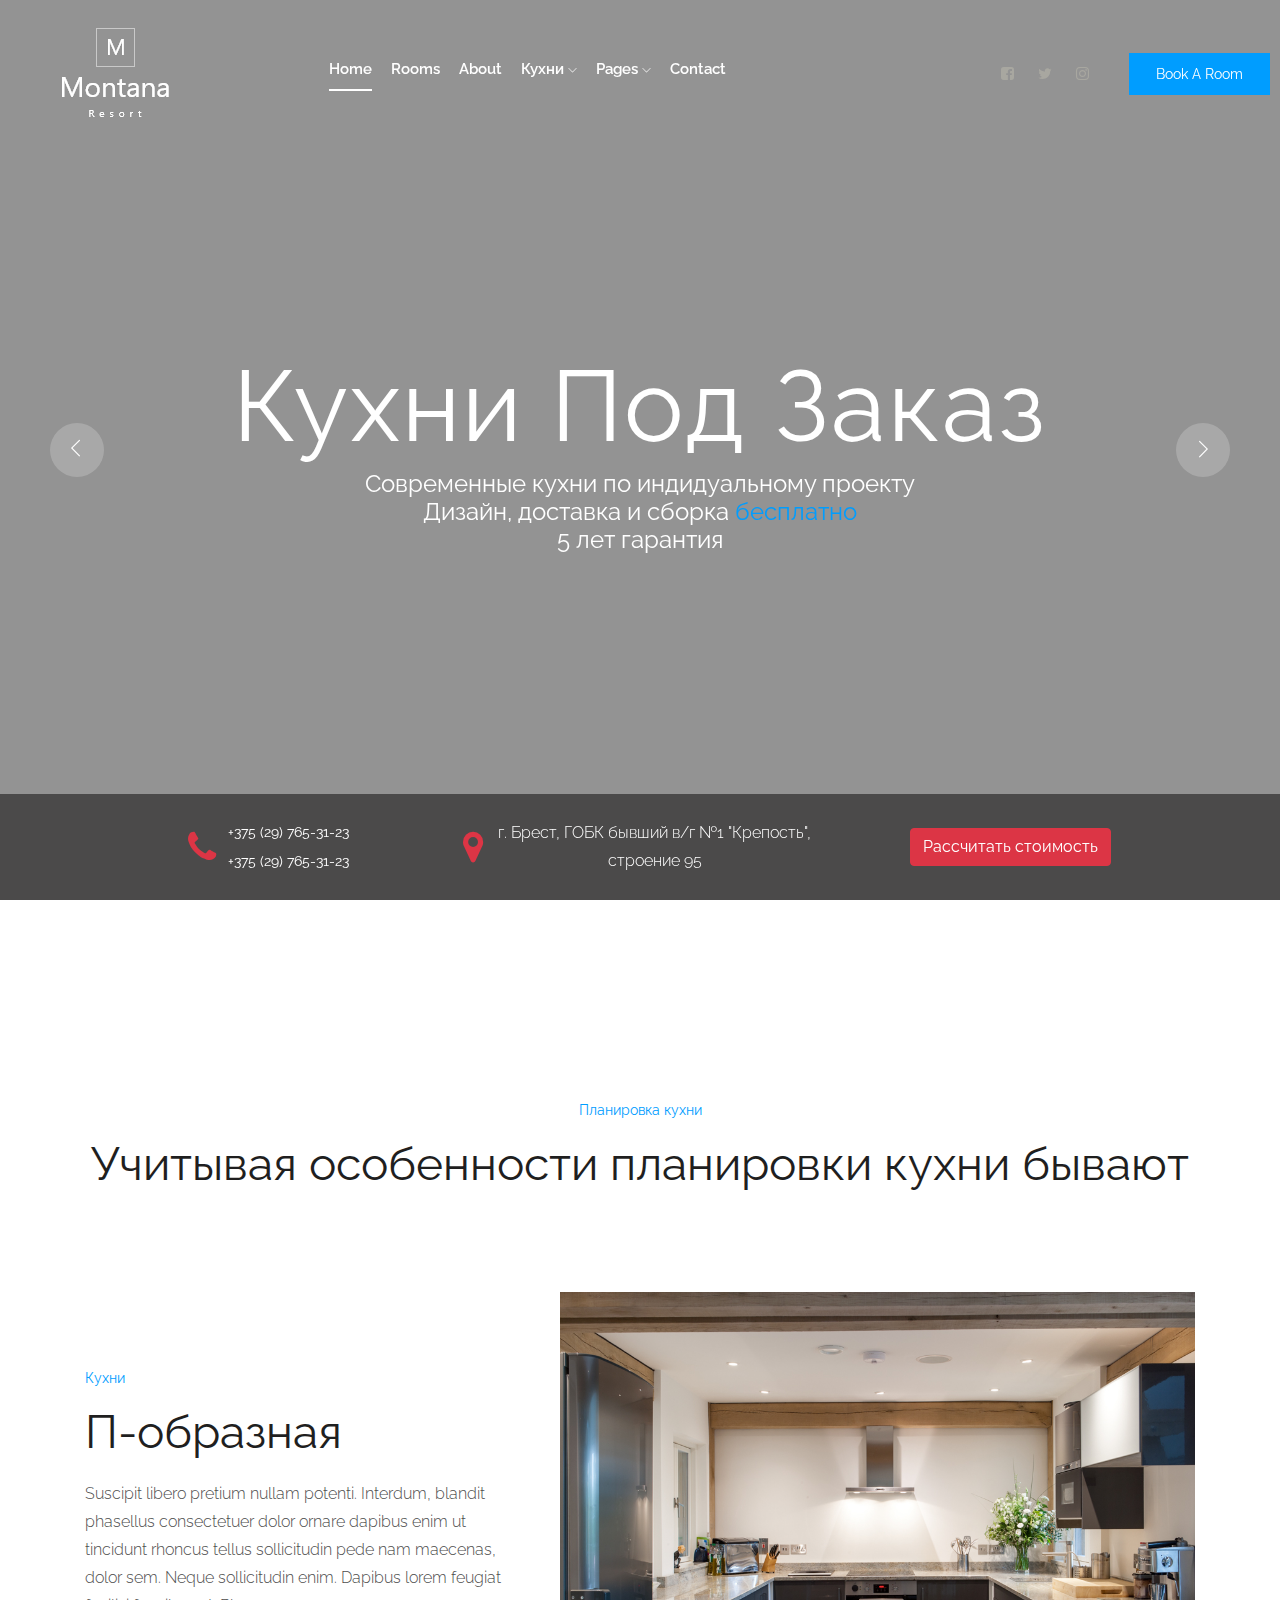
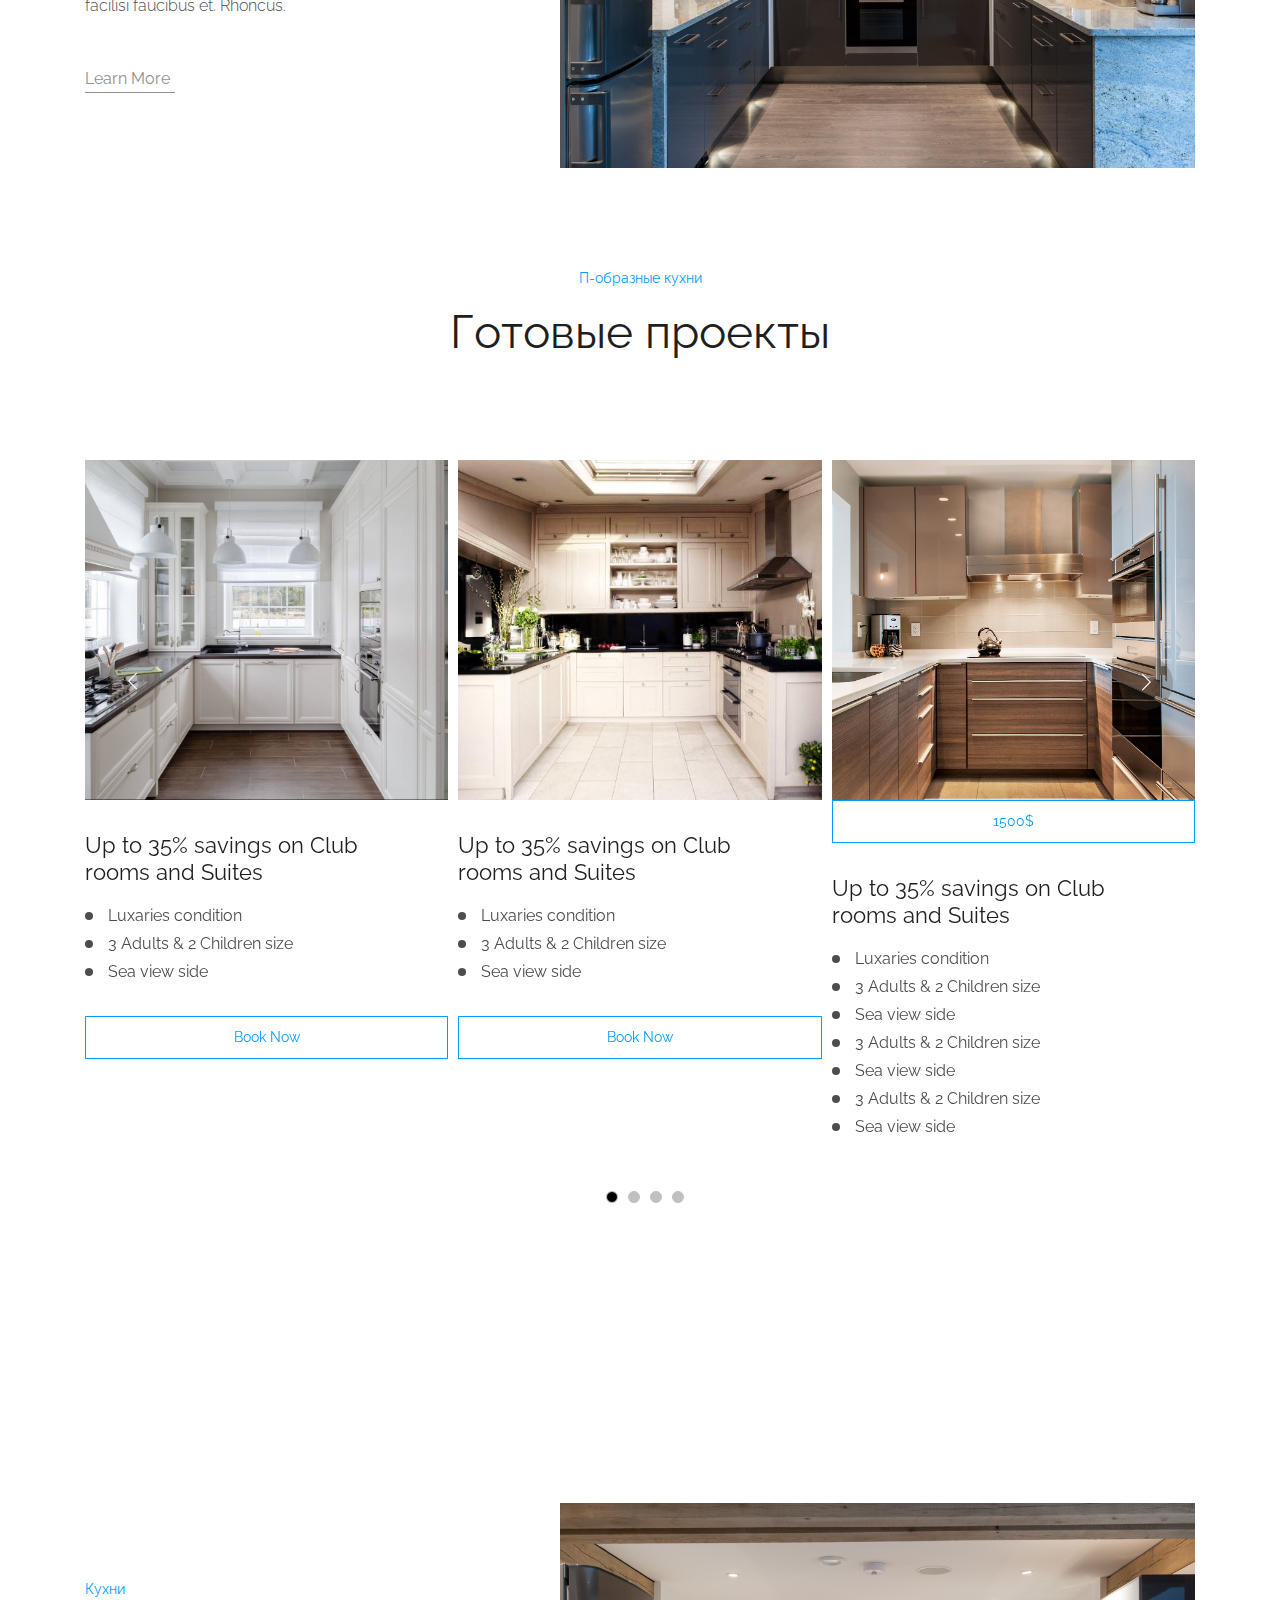
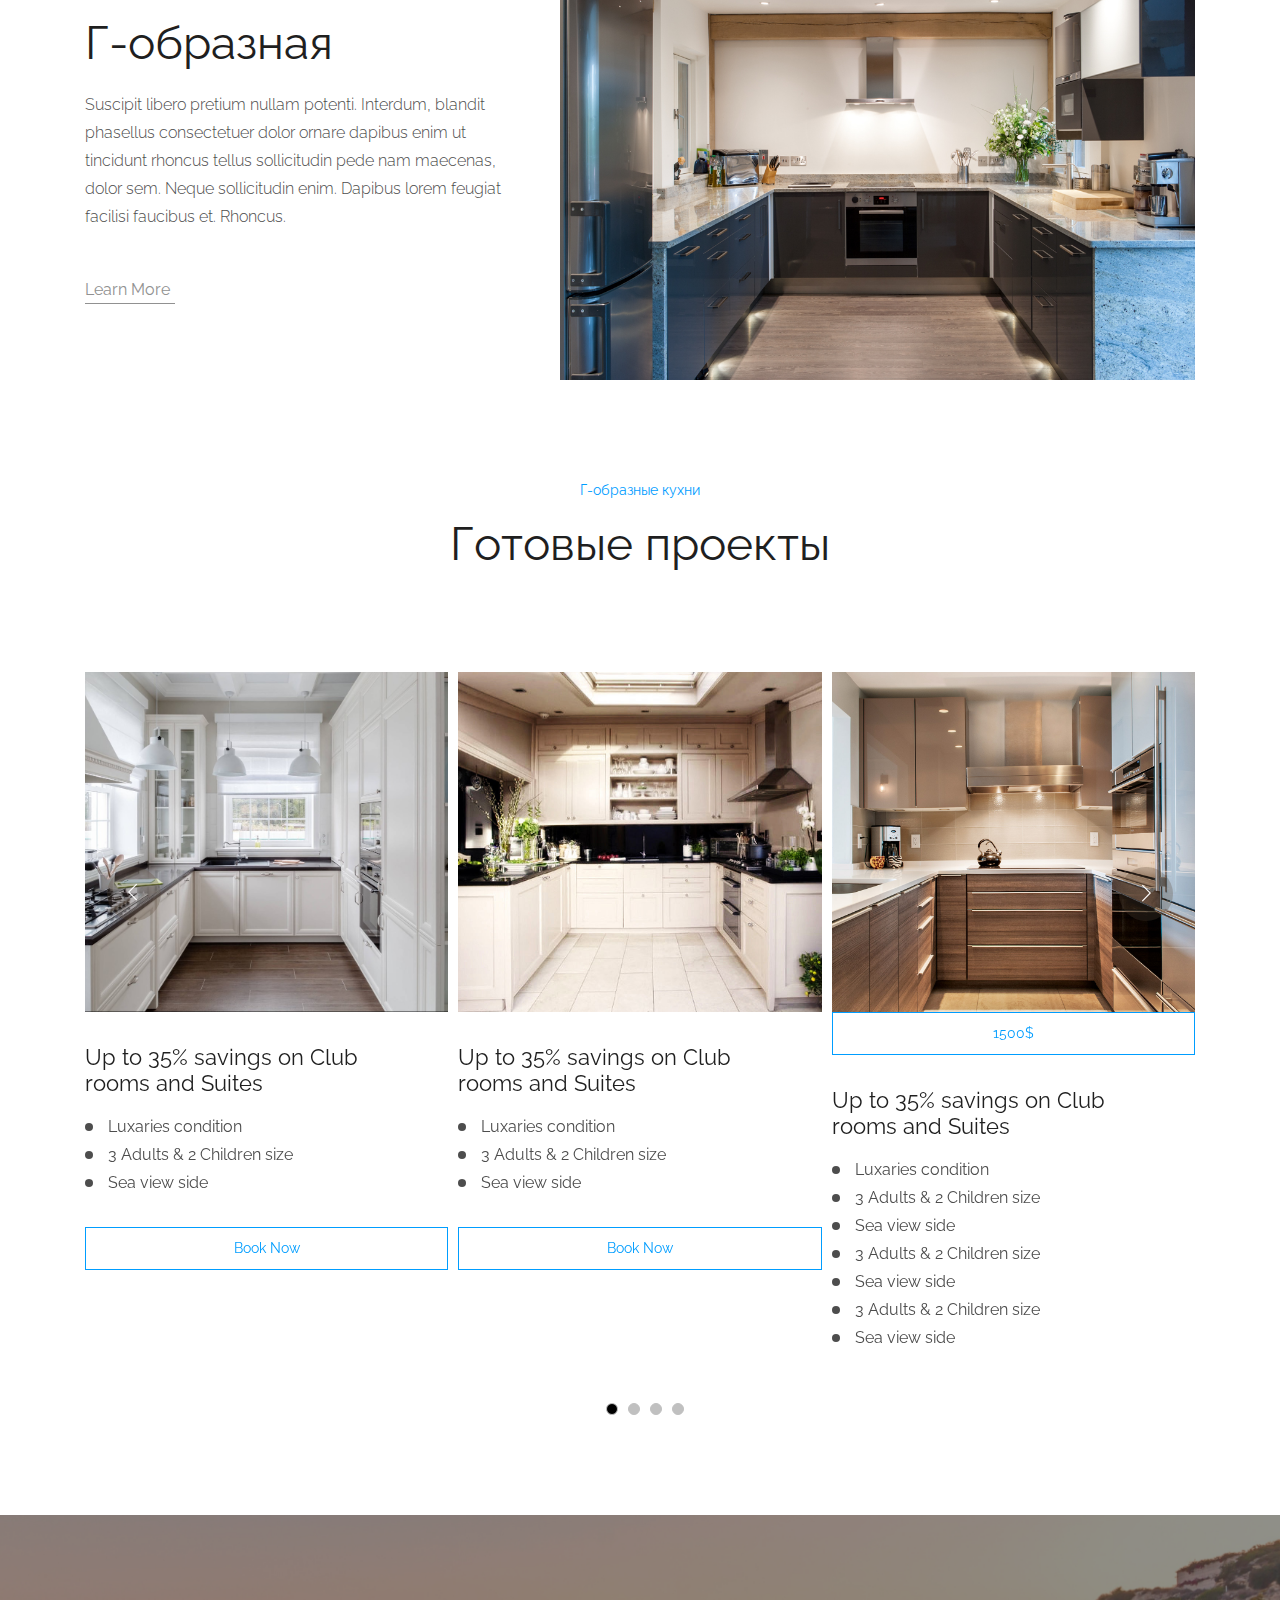
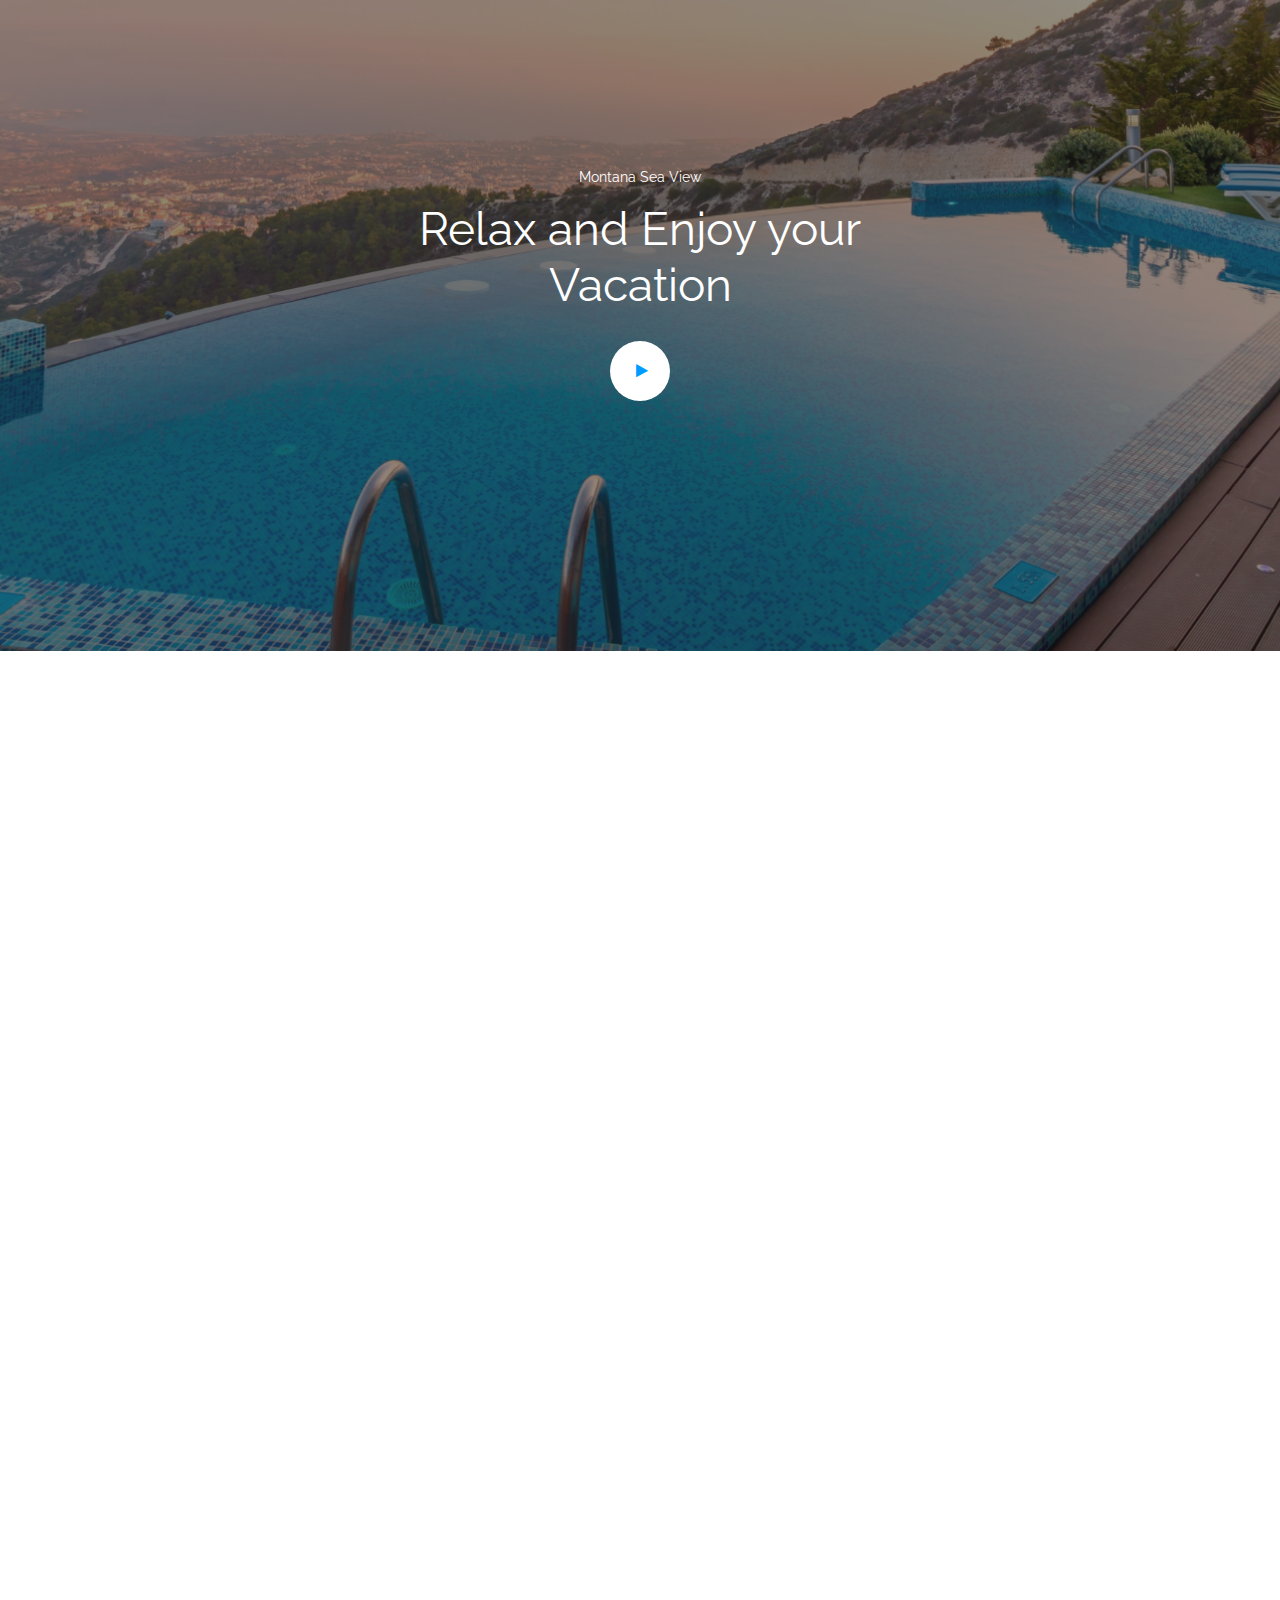
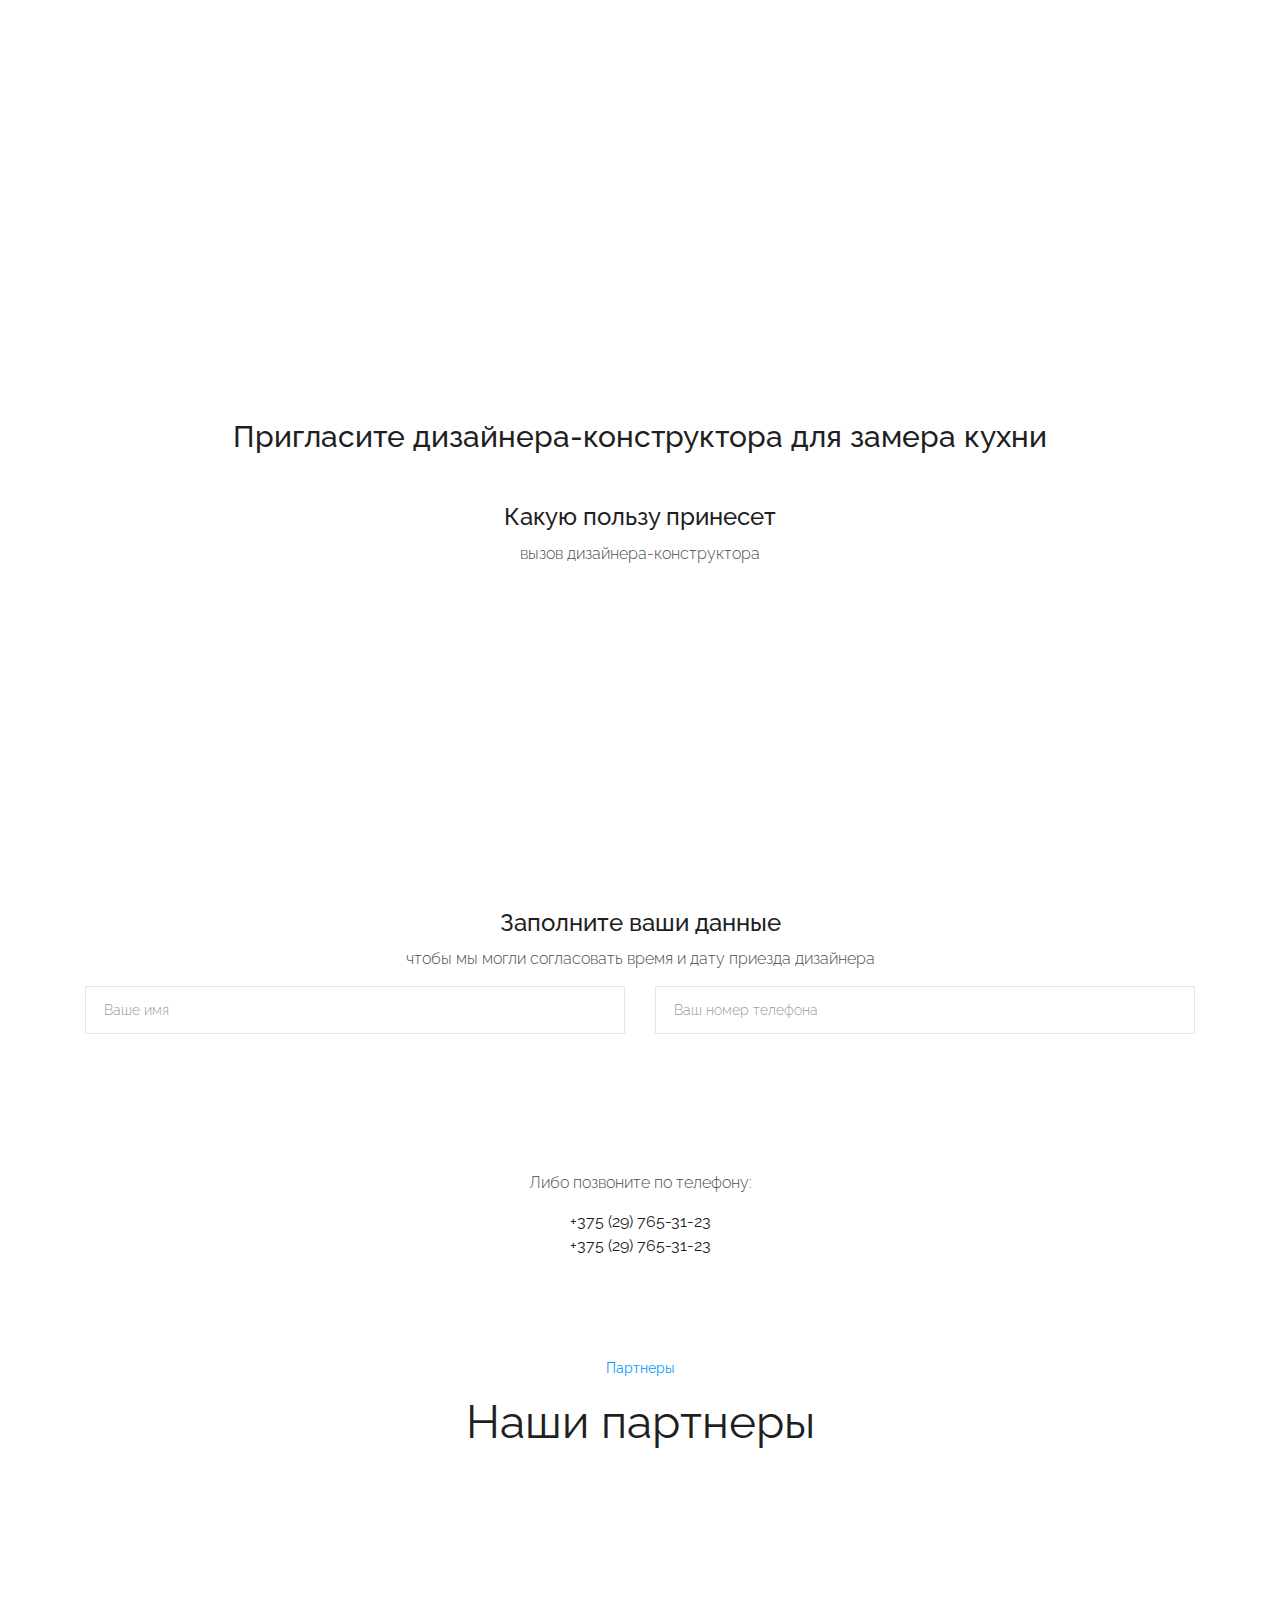
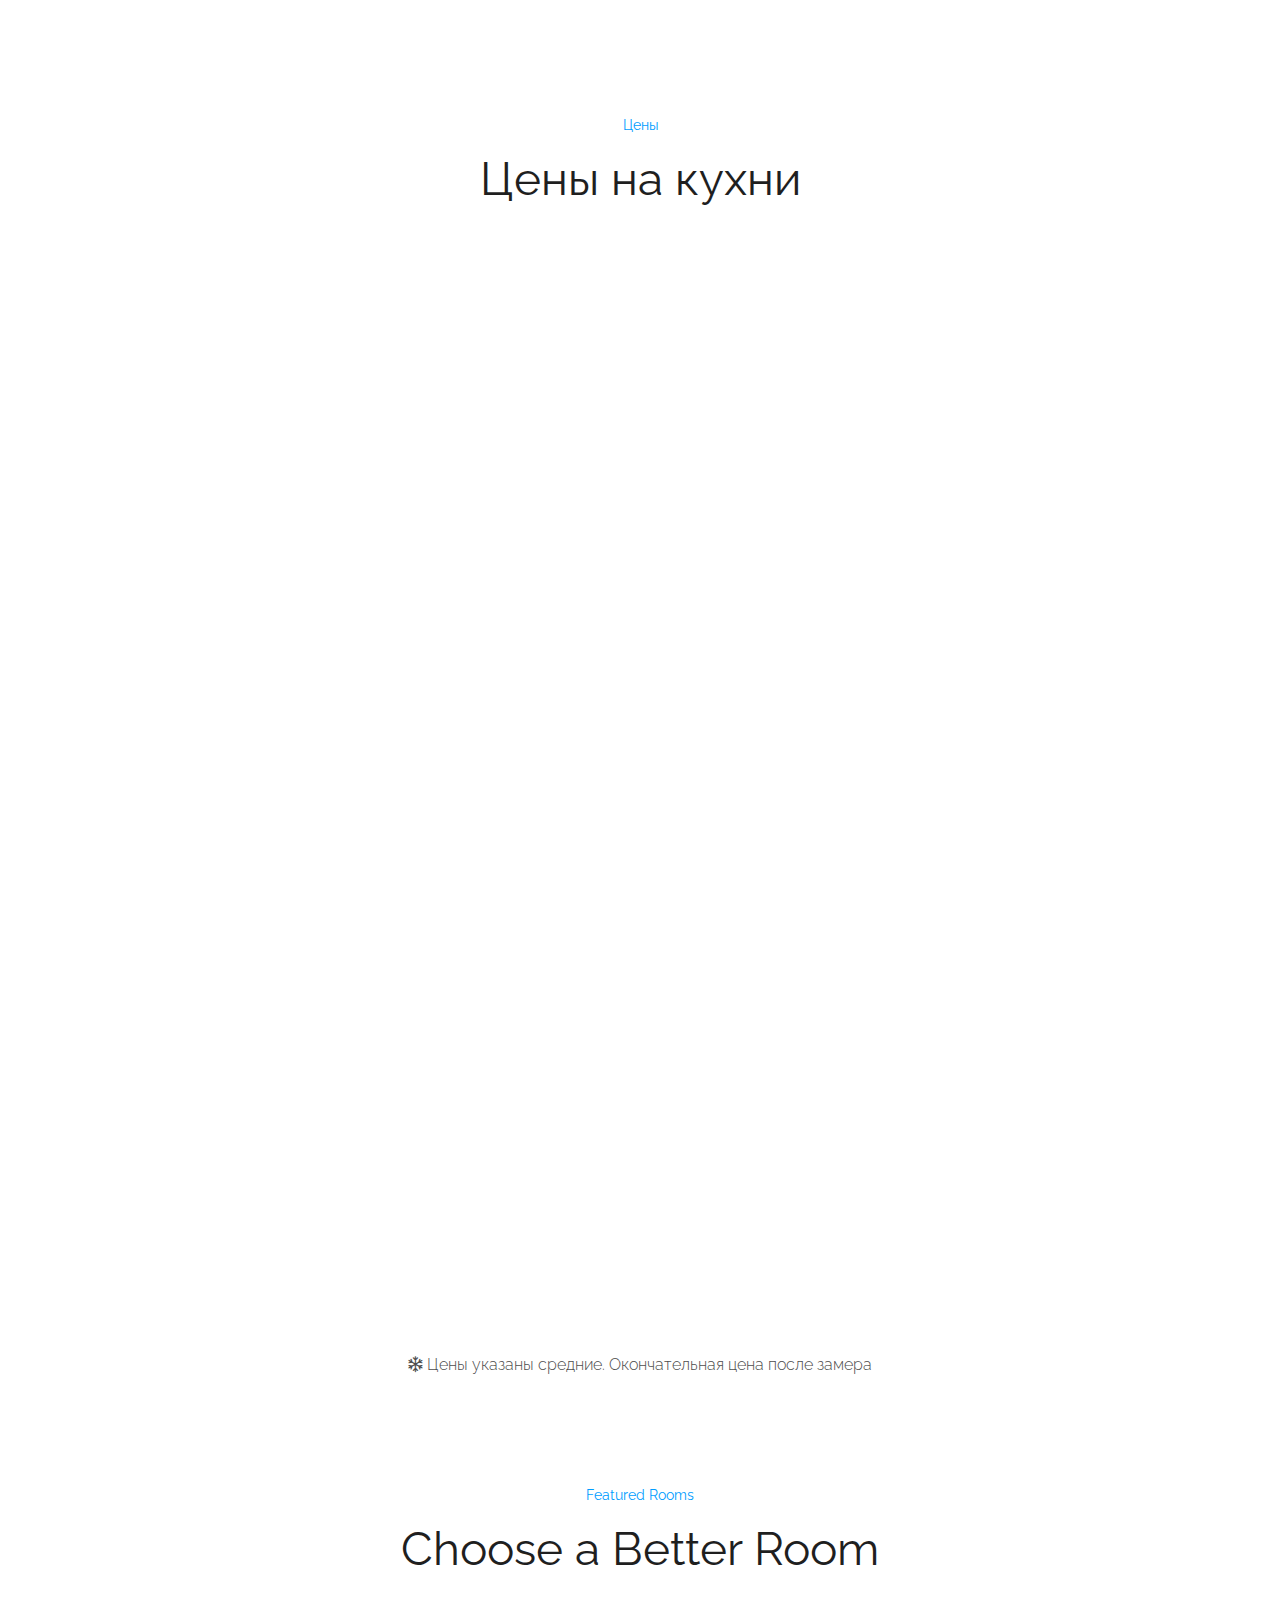
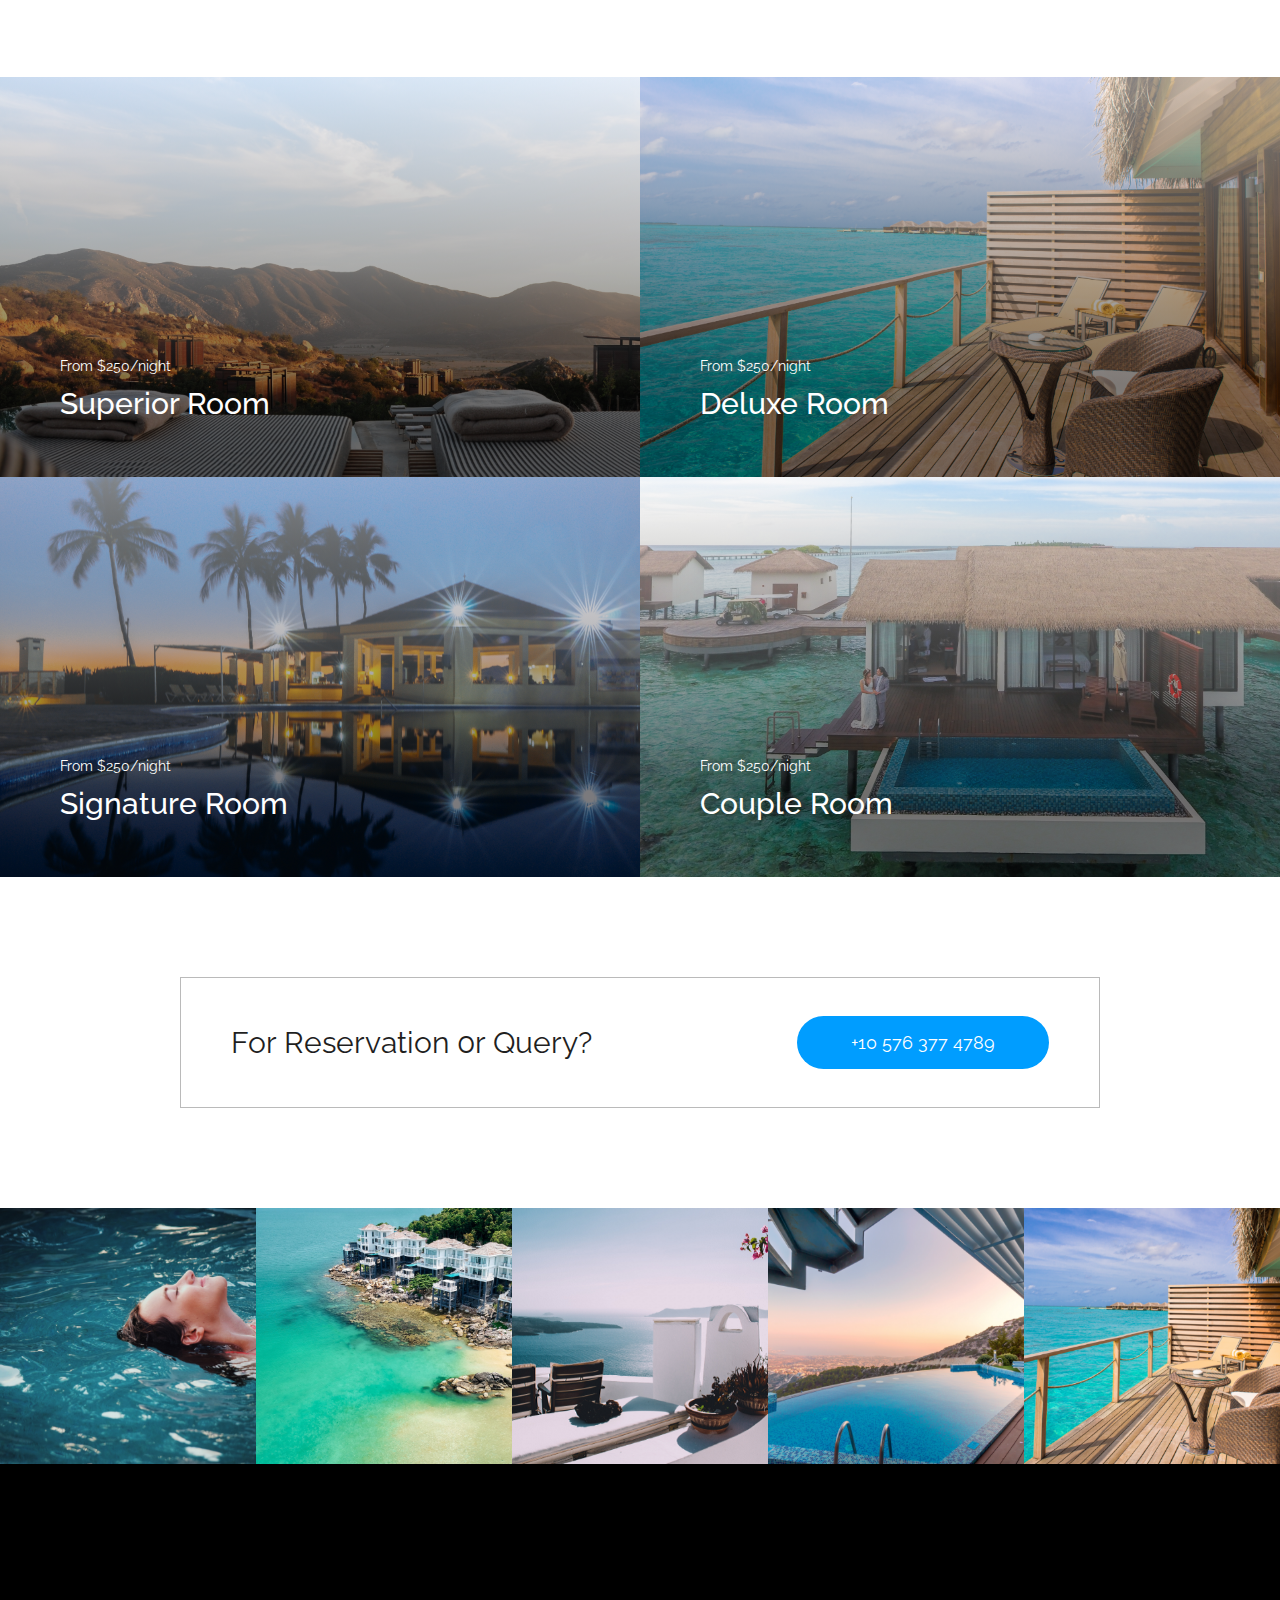
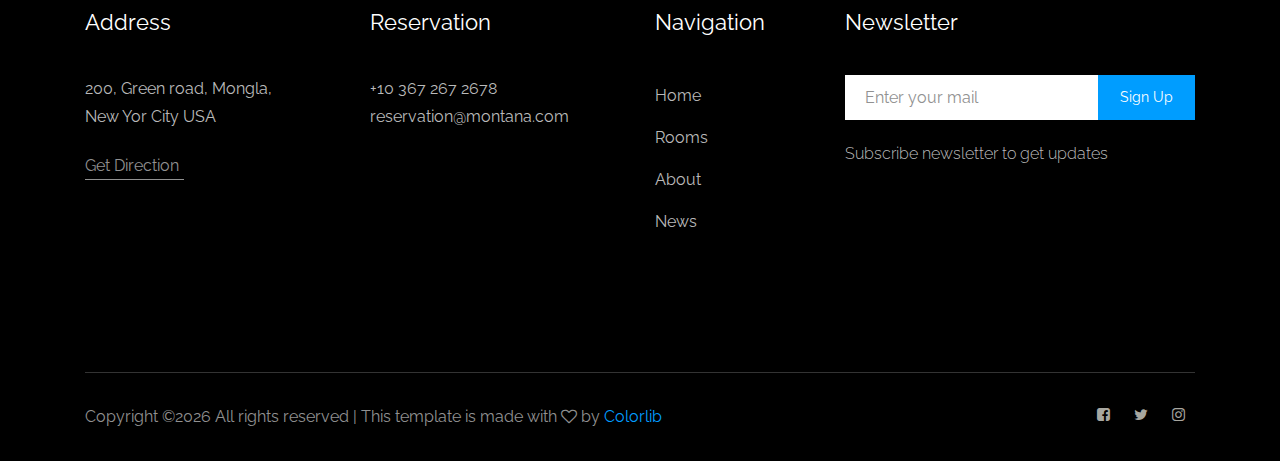
==== mon/index.html @ b8155504 "cash" ====
<!doctype html>
<html class="no-js" lang="zxx">

<head>
    <meta charset="utf-8">
    <meta http-equiv="x-ua-compatible" content="ie=edge">
    <title>Montana</title>
    <meta name="description" content="">
    <meta name="viewport" content="width=device-width, initial-scale=1">

    <!-- <link rel="manifest" href="site.webmanifest"> -->
    <link rel="shortcut icon" type="image/x-icon" href="img/favicon.png">
    <!-- Place favicon.ico in the root directory -->

    <!-- CSS here -->
    <link rel="stylesheet" href="css/bootstrap.min.css">
    <link rel="stylesheet" href="css/owl.carousel.min.css">
    <link rel="stylesheet" href="css/magnific-popup.css">
    <link rel="stylesheet" href="css/font-awesome.min.css">
    <link rel="stylesheet" href="css/themify-icons.css">
    <link rel="stylesheet" href="css/nice-select.css">
    <link rel="stylesheet" href="css/flaticon.css">
    <link rel="stylesheet" href="css/gijgo.css">
    <link rel="stylesheet" href="css/animate.css">
    <link rel="stylesheet" href="css/slicknav.css">
    <link rel="stylesheet" href="css/style.css">
    <link rel="stylesheet" href="css/atlas.css">
    <link rel="stylesheet" href="css/owl.theme.default.min.css">
    <!-- <link rel="stylesheet" href="css/responsive.css"> -->
    <!-- JqueryLightGallery -->
    <link rel="stylesheet" href="css/lightgallery.min.css">
</head>

<body>
    <!--[if lte IE 9]>
            <p class="browserupgrade">You are using an <strong>outdated</strong> browser. Please <a href="https://browsehappy.com/">upgrade your browser</a> to improve your experience and security.</p>
        <![endif]-->
    <div id="overlay-loader"></div>
    <div id="overlay-menu"></div>
    <div class="loader-wrap">
         <div class="preloader "></div>
    </div>



    <div class="mobile_menu_block">
        <div class="offcavnas_menu">
            <div class="">
                <div class="offcavnas-close">
                    <span class="closed-mobile-menu">
                        <i class="fa fa-times" aria-hidden="true"></i>
                    </span>
                </div>
                <div class="offcavnas-logo slider_text text-center p-2">
                    <p>МЕНЮ</p>
                </div>
                <div class="offcavnas-main-menu p-4"></div>
                <div class="offcavnas-social-menu p-2"></div>
                <div class="offcavnas-phone-button  text-center">
                    <div class="pb-3 pt-1">
                        <div class="book_btn_mobile">
                            <a class="" href="#">Оставить заявку</a>
                        </div>
                    </div>
                    <div class="icon-phone-list">
                        <ul class="d-flex justify-content-center align-items-center">
                            <li><i class="fa fa-telegram" aria-hidden="true"></i></li>
                            <li><i class="fa fa-whatsapp" aria-hidden="true"></i></li>
                            <li><i class="fa fa-phone" aria-hidden="true"></i></li>
                        </ul>
                    </div>
                    <div class="p-1">
                        <a href="">+375 (29) 722-33-22</a>
                    </div>
                    <div class="p-1">
                        <a href="">+375 (29) 722-13-44</a>
                    </div>
                </div>
                <div class="offcavnas-footer text-center mt-3 pt-5">
                    <div>

                            <p>
                                <a href="#">SV-KUPE</a>
                            </p>
                    </div>
                </div>
            </div>
        </div>
    </div>

    <!-- header-start -->
    <header>
        <div class="header-area ">
            <div id="sticky-header" class="main-header-area">
                <div class="container-fluid p-0">
                    <div class="row align-items-center no-gutters">
                        <!-- brand IMG-->
                        <div class="col-6 col-md-6 col-xl-2 col-lg-2  col-sm-6">
                            <div class="logo-img">
                                <a href="index.html">
                                    <img src="img/logo.png" alt="">
                                </a>
                            </div>
                        </div>
                        <!-- MAIN MENU -->
                        <div class="col-xl-6 col-lg-6 d-lg-block d-xl-block d-none ">
                            <div class="main-menu">
                                <nav>
                                    <ul id="navigation" class="js-clone-nav">
                                        <li><a class="active" href="index.html">home</a></li>
                                        <li><a href="rooms.html">rooms</a></li>
                                        <li><a href="about.html">About</a></li>
                                        <li class="has-children">
                                            <a href="#">
                                                Кухни
                                                <i class="ti-angle-down"></i>
                                            </a>
                                            <ul class="submenu">
                                                <li><a href="blog.html">П-образные</a></li>
                                                <li><a href="single-blog.html">Г-Образные</a></li>
                                                <li><a href="single-blog.html">С островком</a></li>
                                                <li><a href="single-blog.html">Современные</a></li>
                                                <li><a href="single-blog.html">Классические</a></li>
                                                <li><a href="single-blog.html">С островком</a></li>
                                                <li><a href="single-blog.html">Современные</a></li>
                                                <li><a href="single-blog.html">Классические</a></li>
                                            </ul>
                                        </li>
                                        <li class="has-children"><a href="#">pages <i class="ti-angle-down"></i></a>
                                            <ul class="submenu">
                                                <li><a href="elements.html">elements</a></li>
                                            </ul>
                                        </li>
                                        <li><a href="contact.html">Contact</a></li>
                                    </ul>
                                </nav>
                            </div>
                        </div>
                        <!-- Social button -->
                        <div class="col-xl-4 col-lg-4 d-lg-block d-xl-block d-none ">
                            <div class="book_room">
                                <div class="socail_links">
                                    <ul class="js-clone-social">
                                        <li>
                                            <a href="#">
                                                <i class="fa fa-facebook-square"></i>
                                            </a>
                                        </li>
                                        <li>
                                            <a href="#">
                                                <i class="fa fa-twitter"></i>
                                            </a>
                                        </li>
                                        <li>
                                            <a href="#">
                                                <i class="fa fa-instagram"></i>
                                            </a>
                                        </li>
                                    </ul>
                                </div>
                                <div class="book_btn d-none d-lg-block">
                                    <a class="popup-with-form" href="#test-form">Book A Room</a>
                                </div>

                            </div>
                        </div>
                        <!-- burger button for modile views -->
                        <div class="col-6 col-md-6 d-sm-block d-lg-none d-xl-none button-open-mobile-menu pr-3">
                            <a href="#" class="js-mobile-toggle">
                                <i class="fa fa-bars" aria-hidden="true"></i>
                            </a>
                        </div>
                    </div>
                </div>
            </div>
        </div>
    </header>
    <!-- header-end -->

    <!-- slider_area_start -->
    <div class="slider_area">
        <div class="slider-main">
            <div class="slider_active owl-carousel">
                <div class="single_slider d-flex align-items-center justify-content-center" style="background-image: url('images/7.jpg');">
                    <div class="overlay-img"></div>
                    <div class="container">
                        <div class="row">
                            <div class="col-xl-12">
                                <div class="slider_text text-center">
                                    <h3>Кухни под заказ</h3>
                                    <p>Современные кухни по индидуальному проекту</p>
                                    <p>Дизайн, доставка и сборка <span style="color: #009DFF;">бесплатно</span></p>
                                    <p>5 лет гарантия</p>

                                </div>

                            </div>
                        </div>
                    </div>
                </div>
                <div class="single_slider  d-flex align-items-center justify-content-center" style="background-image: url('images/9.jpg');" >
                    <div class="overlay-img"></div>
                    <div class="container">
                        <div class="row">
                            <div class="col-xl-12">
                                <div class="slider_text text-center">
                                    <h3>Опыт</h3>
                                    <p>Более <span style="color: #009DFF;">20</span> лет на рынке. 1000-и выполненых проектов</p>
                                    <p>Создаем качественные кухни с учетом ваших пожеланий и последних тенденций </p>
                                    <p>Используем качественные материалы и фунциональную фурнитуру известных брендов</p>
                                </div>
                            </div>
                        </div>
                    </div>
                </div>
                <div class="single_slider d-flex align-items-center justify-content-center" style="background-image: url('images/8.jpg');">
                    <div class="overlay-img"></div>
                    <div class="container">
                        <div class="row">
                            <div class="col-xl-12">
                                <div class="slider_text text-center">
                                    <h3>Оплата</h3>
                                    <p><span style="color: #009DFF;">160$</span> - за погонный метр</p>
                                    <p><span style="color: #009DFF;">0%</span> рассрочка на 12 месяцев</p>
                                    <p>"КАРТА ПОКУПОК", "МАГНИТ", "МОЦНАЯ КАРТА"</p>
                                </div>
                            </div>
                        </div>
                    </div>
                </div>
            </div>
        </div>
        <div class="block-bottom-data p-3">
            <div class="overlay-data"></div>
            <div class="container">
                <div class="row no-gutters">
                    <div class="col-md-4 d-flex p-2 justify-content-center align-items-center">
                        <div class="icon pr-2">
                            <i class="fa fa-phone" aria-hidden="true"></i>
                        </div>
                        <div class="text">
                            <div class="p-1">
                                <a href="#">
                                    +375 (29) 765-31-23
                                </a>
                            </div>
                            <div class="p-1">
                                <a href="#">
                                    +375 (29) 765-31-23
                                </a>
                            </div>

                        </div>
                    </div>
                    <div class="col-md-4 d-flex p-2 justify-content-center align-items-center">
                        <div class="icon pr-2">
                            <i class="fa fa-map-marker" aria-hidden="true"></i>
                        </div>
                        <div class="text ">
                            <p class="m-0 text-center">
                                г. Брест, ГОБК бывший в/г №1 "Крепость", строение 95</p>
                        </div>
                    </div>
                    <div class="col-md-4 d-flex p-2 justify-content-center align-items-center">
                        <button class="btn-danger btn">Рассчитать стоимость</button>
                    </div>
                </div>
            </div>
        </div>


    </div>
    <!-- slider_area_end -->

    <section>
        <!-- about_area_start -->
        <div class="about_area">
            <div class="container">
                <div class="row">
                    <div class="col-12 col-md-12 col-lg-12">
                        <div class="section_title text-center mb-100">
                            <span>Планировка кухни</span>
                            <h3>Учитывая особенности планировки кухни бывают</h3>
                        </div>
                    </div>
                </div>
                <div class="row align-items-center justify-content-center">
                    <div class="col-xl-5 col-lg-5">
                        <div class="about_info">
                            <div class="section_title mb-20px">
                                <span>Кухни</span>
                                <h3>П-образная</h3>
                            </div>
                            <p>Suscipit libero pretium nullam potenti. Interdum, blandit phasellus consectetuer dolor ornare
                                dapibus enim ut tincidunt rhoncus tellus sollicitudin pede nam maecenas, dolor sem. Neque
                                sollicitudin enim. Dapibus lorem feugiat facilisi faucibus et. Rhoncus.</p>
                            <a href="#" class="line-button">Learn More</a>
                        </div>
                    </div>
                    <div class="col-xl-7 col-lg-7">
                        <div class="about_thumb d-flex ">
                            <div class="wrap-img">
                                <img src="images/1.jpg" alt="">
                            </div>
                        </div>
                    </div>
                </div>
            </div>
        </div>
        <!-- about_area_end -->

        <!-- offers_area_start -->
        <div class="offers_area">
            <div class="container">
                <div class="row">
                    <div class="col-xl-12">
                        <div class="section_title text-center mb-100">
                            <span>П-образные кухни</span>
                            <h3>Готовые проекты</h3>
                        </div>
                    </div>
                </div>
                <div class="owl-carousel-catalog owl-carousel">

                    <div class="item">
                        <div class="single_offers lightgallery">
                            <div class="about_thumb">
                                <img src="images/3.jpg" alt="">
                            </div>
                            <div>
                                <h3>Up to 35% savings on Club <br>
                                    rooms and Suites</h3>
                                <ul>
                                    <li>Luxaries condition</li>
                                    <li>3 Adults & 2 Children size</li>
                                    <li>Sea view side</li>
                                </ul>
                                <a href="#" class="book_now">book now</a>
                            </div>


                        </div>
                    </div>

                    <div class="item">
                        <div class="single_offers lightgallery">
                            <div class="about_thumb">
                                <img src="images/4.jpg" alt="">
                            </div>
                            <div>
                                <h3>Up to 35% savings on Club <br>
                                    rooms and Suites</h3>
                                <ul>
                                    <li>Luxaries condition</li>
                                    <li>3 Adults & 2 Children size</li>
                                    <li>Sea view side</li>
                                </ul>
                                <a href="#" class="book_now">book now</a>
                            </div>

                        </div>
                    </div>

                    <div class="item">
                        <div class="single_offers ">
                            <div class="about_thumb lightgallery">
                                <a href="images/5.jpg" data-sub-html=".cap1">
                                    <img src="images/5.jpg" alt="">
                                </a>
                                <a href="images/3.jpg" data-sub-html=".cap1">
                                    <img src="images/3.jpg" alt="">
                                </a>
                                <a href="images/4.jpg" data-sub-html=".cap1">
                                    <img src="images/4.jpg" alt="">
                                </a>

                            </div>
                            <div class="cap1">
                                <a href="#" class="book_now">1500$</a>
                                <h3>Up to 35% savings on Club <br>
                                    rooms and Suites</h3>
                                <ul >
                                    <li>Luxaries condition</li>
                                    <li>3 Adults & 2 Children size</li>
                                    <li>Sea view side</li>
                                    <li>3 Adults & 2 Children size</li>
                                    <li>Sea view side</li>
                                    <li>3 Adults & 2 Children size</li>
                                    <li>Sea view side</li>
                                </ul>

                            </div>


                        </div>
                    </div>

                    <div class="item">
                        <div class="single_offers">
                            <div class="about_thumb">
                                <img src="img/offers/2.png" alt="">
                            </div>
                            <div>
                                <h3>Up to 35% savings on Club <br>
                                    rooms and Suites</h3>
                                <ul>
                                    <li>Luxaries condition</li>
                                    <li>3 Adults & 2 Children size</li>
                                    <li>Sea view side</li>
                                </ul>
                                <a href="#" class="book_now">book now</a>
                            </div>

                        </div>
                    </div>
                    <div class="item">
                        <div class="single_offers">
                            <div class="about_thumb">
                                <img src="img/offers/2.png" alt="">
                            </div>
                            <div>
                                <h3>Up to 35% savings on Club <br>
                                    rooms and Suites</h3>
                                <ul>
                                    <li>Luxaries condition</li>
                                    <li>3 Adults & 2 Children size</li>
                                    <li>Sea view side</li>
                                </ul>
                                <a href="#" class="book_now">book now</a>
                            </div>

                        </div>
                    </div>
                    <div class="item">
                        <div class="single_offers">
                            <div class="about_thumb">
                                <img src="img/offers/3.png" alt="">
                            </div>
                            <div>
                                <h3>Up to 35% savings on Club <br>
                                    rooms and Suites</h3>
                                <ul>
                                    <li>Luxaries condition</li>
                                    <li>3 Adults & 2 Children size</li>
                                    <li>Sea view side</li>
                                </ul>
                                <a href="#" class="book_now">book now</a>
                            </div>

                        </div>
                    </div>

                </div>
            </div>
        </div>
        <!-- offers_area_end -->

    </section>

    <section>
        <!-- about_area_start -->
        <div class="about_area">
            <div class="container">

                <div class="row align-items-center justify-content-center">

                    <div class="col-xl-7 col-lg-7 col-xl-push-5  order-md-last order-sm-last ">
                        <div class="about_thumb d-flex ">
                            <div class="wrap-img">
                                <img src="images/1.jpg" alt="">
                            </div>
                        </div>
                    </div>
                    <div class="col-xl-5 col-lg-5 order-md-first order-sm-first order-0">
                        <div class="about_info">
                            <div class="section_title mb-20px">
                                <span>Кухни</span>
                                <h3>Г-образная</h3>
                            </div>
                            <p>Suscipit libero pretium nullam potenti. Interdum, blandit phasellus consectetuer dolor ornare
                                dapibus enim ut tincidunt rhoncus tellus sollicitudin pede nam maecenas, dolor sem. Neque
                                sollicitudin enim. Dapibus lorem feugiat facilisi faucibus et. Rhoncus.</p>
                            <a href="#" class="line-button">Learn More</a>
                        </div>
                    </div>
                </div>
            </div>
        </div>
        <!-- about_area_end -->

        <!-- offers_area_start -->
        <div class="offers_area">
            <div class="container">
                <div class="row">
                    <div class="col-xl-12 ">
                        <div class="section_title text-center mb-100">
                            <span>Г-образные кухни</span>
                            <h3>Готовые проекты</h3>
                        </div>
                    </div>
                </div>
                <div class="owl-carousel-catalog owl-carousel">

                    <div class="item">
                        <div class="single_offers lightgallery">
                            <div class="about_thumb">
                                <img src="images/3.jpg" alt="">
                            </div>
                            <div>
                                <h3>Up to 35% savings on Club <br>
                                    rooms and Suites</h3>
                                <ul>
                                    <li>Luxaries condition</li>
                                    <li>3 Adults & 2 Children size</li>
                                    <li>Sea view side</li>
                                </ul>
                                <a href="#" class="book_now">book now</a>
                            </div>


                        </div>
                    </div>

                    <div class="item">
                        <div class="single_offers lightgallery">
                            <div class="about_thumb">
                                <img src="images/4.jpg" alt="">
                            </div>
                            <div>
                                <h3>Up to 35% savings on Club <br>
                                    rooms and Suites</h3>
                                <ul>
                                    <li>Luxaries condition</li>
                                    <li>3 Adults & 2 Children size</li>
                                    <li>Sea view side</li>
                                </ul>
                                <a href="#" class="book_now">book now</a>
                            </div>

                        </div>
                    </div>

                    <div class="item">
                        <div class="single_offers ">
                            <div class="about_thumb lightgallery">
                                <a href="images/5.jpg" data-sub-html=".cap1">
                                    <img src="images/5.jpg" alt="">
                                </a>
                                <a href="images/3.jpg" data-sub-html=".cap1">
                                    <img src="images/3.jpg" alt="">
                                </a>
                                <a href="images/4.jpg" data-sub-html=".cap1">
                                    <img src="images/4.jpg" alt="">
                                </a>

                            </div>
                            <div class="cap1">
                                <a href="#" class="book_now">1500$</a>
                                <h3>Up to 35% savings on Club <br>
                                    rooms and Suites</h3>
                                <ul >
                                    <li>Luxaries condition</li>
                                    <li>3 Adults & 2 Children size</li>
                                    <li>Sea view side</li>
                                    <li>3 Adults & 2 Children size</li>
                                    <li>Sea view side</li>
                                    <li>3 Adults & 2 Children size</li>
                                    <li>Sea view side</li>
                                </ul>

                            </div>


                        </div>
                    </div>

                    <div class="item">
                        <div class="single_offers">
                            <div class="about_thumb">
                                <img src="img/offers/2.png" alt="">
                            </div>
                            <div>
                                <h3>Up to 35% savings on Club <br>
                                    rooms and Suites</h3>
                                <ul>
                                    <li>Luxaries condition</li>
                                    <li>3 Adults & 2 Children size</li>
                                    <li>Sea view side</li>
                                </ul>
                                <a href="#" class="book_now">book now</a>
                            </div>

                        </div>
                    </div>
                    <div class="item">
                        <div class="single_offers">
                            <div class="about_thumb">
                                <img src="img/offers/2.png" alt="">
                            </div>
                            <div>
                                <h3>Up to 35% savings on Club <br>
                                    rooms and Suites</h3>
                                <ul>
                                    <li>Luxaries condition</li>
                                    <li>3 Adults & 2 Children size</li>
                                    <li>Sea view side</li>
                                </ul>
                                <a href="#" class="book_now">book now</a>
                            </div>

                        </div>
                    </div>
                    <div class="item">
                        <div class="single_offers">
                            <div class="about_thumb">
                                <img src="img/offers/3.png" alt="">
                            </div>
                            <div>
                                <h3>Up to 35% savings on Club <br>
                                    rooms and Suites</h3>
                                <ul>
                                    <li>Luxaries condition</li>
                                    <li>3 Adults & 2 Children size</li>
                                    <li>Sea view side</li>
                                </ul>
                                <a href="#" class="book_now">book now</a>
                            </div>

                        </div>
                    </div>

                </div>
            </div>
        </div>
        <!-- offers_area_end -->

    </section>
    <!-- video_area_start -->
    <div class="video_area video_bg overlay">
        <div class="video_area_inner text-center">
            <span>Montana Sea View</span>
            <h3>Relax and Enjoy your <br>
                Vacation </h3>
            <a href="https://www.youtube.com/watch?v=vLnPwxZdW4Y" class="video_btn popup-video">
                <i class="fa fa-play"></i>
            </a>
        </div>
    </div>
    <!-- video_area_end -->


    <!-- Scheme work for Firma-->
    <section class="mb-5 mt-5">
        <div class="container">
            <div class="row">
                <div class="col-md-12 text-center animate-box">
                    <h3 class="m-0 header-blocl-scheme ">Схема работы с клиентом</h3>
                    <ul class="scheme-of-jobs animate-box">
                        <li class="scheme-elem d-flex justify-content-start animate-box">
                            <div class="number-icon d-flex justify-content-center align-items-center">
                                <i class="fa fa-ravelry" aria-hidden="true"></i>
                            </div>
                            <div class="elem-data text-right">
                                <div class="elem-data-head">
                                    <h3>Заявка</h3>
                                </div>
                                <div class="elem-data-body">
                                    <p>Принимаем вашу заявку с сайта или звонок</p>
                                </div>
                            </div>
                        </li>
                        <li class="scheme-elem d-flex justify-content-end animate-box">
                            <div class="number-icon d-flex justify-content-center align-items-center">
                                <i class="fa fa-ravelry" aria-hidden="true"></i>
                            </div>
                            <div class="elem-data text-left">
                                <div class="elem-data-head">
                                    <h3>Консультация</h3>
                                </div>
                                <div class="elem-data-body">
                                    <p>Предоставляем полную консультацию по продукту и предварительный расчёт</p>
                                </div>
                            </div>
                        </li>
                        <li class="scheme-elem d-flex justify-content-start animate-box">
                            <div class="number-icon d-flex justify-content-center align-items-center">
                                <i class="fa fa-ravelry" aria-hidden="true"></i>
                            </div>
                            <div class="elem-data text-right">
                                <div class="elem-data-head">
                                    <h3>Замер</h3>
                                </div>
                                <div class="elem-data-body">
                                    <p>Производим  замер с выбором материалов</p>
                                </div>
                            </div>
                        </li>
                        <li class="scheme-elem d-flex justify-content-end animate-box">
                            <div class="number-icon d-flex justify-content-center align-items-center">
                                <i class="fa fa-ravelry" aria-hidden="true"></i>
                            </div>
                            <div class="elem-data text-left">
                                <div class="elem-data-head">
                                    <h3>Дизайн-проект</h3>
                                </div>
                                <div class="elem-data-body">
                                    <p>Разрабатываем дизайн кухни с учетом ваших пожеланий</p>
                                </div>
                            </div>
                        </li>
                        <li class="scheme-elem d-flex justify-content-start mb-0 animate-box">
                            <div class="number-icon d-flex justify-content-center align-items-center">
                                <i class="fa fa-ravelry" aria-hidden="true"></i>
                            </div>
                            <div class="elem-data text-right">
                                <div class="elem-data-head">
                                    <h3>Договор</h3>
                                </div>
                                <div class="elem-data-body">
                                    <p>Заключаем договор и запускаем в работу</p>
                                </div>
                            </div>
                        </li>
                        <li class="scheme-elem d-flex justify-content-end animate-box">
                            <div class="number-icon d-flex justify-content-center align-items-center">
                                <i class="fa fa-ravelry" aria-hidden="true"></i>
                            </div>
                            <div class="elem-data text-left">
                                <div class="elem-data-head">
                                    <h3>Установка</h3>
                                </div>
                                <div class="elem-data-body">
                                    <p>Доставляем и устанавливаем кухню</p>
                                </div>
                            </div>
                        </li>
                        <li class="scheme-elem d-flex justify-content-start mb-0 animate-box">
                            <div class="number-icon d-flex justify-content-center align-items-center">
                                <i class="fa fa-ravelry" aria-hidden="true"></i>
                            </div>
                            <div class="elem-data text-right">
                                <div class="elem-data-head">
                                    <h3>Гарания</h3>
                                </div>
                                <div class="elem-data-body">
                                    <p>Осуществляем гарантийное обслуживание</p>
                                </div>
                            </div>
                        </li>
                    </ul>
                    <div class="footer-scheme"></div>
                </div>
            </div>
        </div>
    </section>
    <!--END Scheme work for Firma-->
    <!-- Order desing for home -->
    <section>
        <div class="about_area">
            <div class="container">
                <div class="row justify-content-center align-items-center">
                    <div class="col-12 col-md-12 col-lg-12 text-center p-3">
                        <h2>Пригласите дизайнера-конструктора для замера кухни</h2>
                    </div>
                </div>
                <div class="row justify-content-center align-items-center ">
                    <div class="col-12 col-md-12 text-center p-4">
                        <h3>Какую пользу принесет</h3>
                        <p>вызов дизайнера-конструктора</p>
                    </div>
                    <div class="col-md-4 animate-box" data-animate-effect="fadeInLeft" >
                        <div>
                            <ul class="profit-desing p-1">
                                <li><i class="fa fa-star" aria-hidden="true"></i> Он правильно замерит размер кухни</li>
                                <li><i class="fa fa-star" aria-hidden="true"></i> Порекомендует дизайн со вкусом под стиль ремонта</li>
                                <li><i class="fa fa-star" aria-hidden="true"></i> Расскажет, как выгодно использовать пространство</li>
                                <li><i class="fa fa-star" aria-hidden="true"></i> Подскажет, какой материал подойдет под ваши нужды</li>
                            </ul>
                        </div>
                    </div>
                    <div class="col-md-4 d-none d-md-block animate-box" data-animate-effect="jackInTheBox">
                        <div>
                            <img src="images/10.jpg" class="img-fluid profit-img">
                        </div>
                    </div>
                    <div class="col-md-4 animate-box" data-animate-effect="fadeInRight">
                        <div>
                            <ul class="profit-desing p-1">
                                <li><i class="fa fa-star" aria-hidden="true"></i> Привезет образцы фасадов, чтобы вы их пощупали и увидели вживую</li>
                                <li><i class="fa fa-star" aria-hidden="true"></i> Приедит в удобное для вас время</li>
                                <li><i class="fa fa-star" aria-hidden="true"></i> Составит дизайн проект кухни</li>
                                <li><i class="fa fa-star" aria-hidden="true"></i> Оформит договор в случае заказа</li>
                            </ul>
                        </div>
                    </div>
                </div>


                <div class="row justify-content-center align-items-center">
                    <div class="col-md-12 d-flex justify-content-center pt-5">
                        <div class="text-center">
                            <h3>Заполните ваши данные</h3>
                            <p>чтобы мы могли согласовать время и дату приезда дизайнера</p>
                        </div>
                    </div>
                </div>


                <form class="form-contact contact_form" action=""  id="contactForm1" novalidate="novalidate">
                    <div class="row">
                        <div class="col-sm-6">
                            <div class="form-group">
                                <input class="form-control valid" name="name" id="name" type="text" onfocus="this.placeholder = ''" onblur="this.placeholder = 'Ваше имя'" placeholder="Ваше имя">
                            </div>
                        </div>
                        <div class="col-sm-6">
                            <div class="form-group">
                                <input class="form-control valid" name="phone" id="phone" type="tel" onfocus="this.placeholder = ''" onblur="this.placeholder = 'Ваше номер телефона'" placeholder="Ваш номер телефона">
                            </div>
                        </div>
                    </div>
                    <div class="form-group mt-3 text-center animate-box">
                        <button type="submit" class="button button-contactForm boxed-btn">Вызвать дизайнера</button>
                    </div>
                </form>


                <div class="col-md-12 text-center">
                    <p>
                        Либо позвоните по телефону:
                    </p>
                    <div> <a href="">+375 (29) 765-31-23</a></div>
                    <div> <a href="">+375 (29) 765-31-23</a></div>
                </div>

            </div>
        </div>
    </section>
    <!-- END Order desing for home -->




<!-- our partner -->
    <section class="mb-5">
        <div class="container">
            <div class="row">
                <div class="col-xl-12">
                    <div class="section_title text-center mb-5">
                        <span>Партнеры</span>
                        <h3>Наши партнеры</h3>
                    </div>
                </div>
            </div>
            <div class="owl-carousel our_partner animate-box">
                    <div class="p-5">
                        <img src="images/blum.png">
                    </div>
                    <div class="p-5">
                        <img src="images/boyard.png">
                    </div>
                    <div class="p-5">
                        <img src="images/egger.png">
                    </div>
                    <div class="p-5">
                        <img src="images/cleaf.png">
                    </div>
                    <div class="p-5">
                        <img src="images/pf.png">
                    </div>
                    <div class="p-5">
                        <img src="images/agt.png">
                    </div>
            </div>
        </div>
    </section>
<!-- END our partner -->

<!-- Price in kuhni -->
    <section>
        <div class="container">
            <div class="row ">
                <div class="col-12">
                    <div class="section_title text-center mb-5">
                        <span>Цены</span>
                        <h3>Цены на кухни</h3>
                    </div>
                </div>
            </div>

            <div class="row justify-content-center align-items-center" >


                <div class="col-md-6 col-sm-6 animate-box p-1 p-sm-2 p-md-3" data-animate-effect="fadeInLeft">
                    <div class="price-item d-flex">
                        <div class="row no-gutters">
                            <div class="col-8">
                                <div class="price-img" >
                                    <div  class="price-img-style">
                                        <img src="images/7.jpg" class="img-fluid">
                                    </div>
                                </div>
                            </div>
                            <div class="col-4">
                                <div class="price-info text-center d-flex align-items-center justify-content-center">
                                    <div class="price-item-name animate-box">
                                        <div>
                                            <span>Пластик AGT</span>
                                        </div>
                                    </div>
                                    <div class="price-info-item ">
                                        <div class="price-cash">
                                           <h3>
                                               <i class="fa fa-usd" aria-hidden="true"></i>
                                               <span class="price-cash-num">170</span>
                                           </h3>
                                        </div>
                                            <p>за метр погонный</p>
                                    </div>
                                </div>
                            </div>
                        </div>


                    </div>
                </div>
                <div class="col-md-6 col-sm-6 animate-box p-1 p-sm-2 p-md-3" data-animate-effect="fadeInRight">
                    <div class="price-item d-flex">
                        <div class="row no-gutters">
                            <div class="col-8">
                                <div class="price-img" >
                                    <div  class="price-img-style">
                                        <img src="images/9.jpg" class="img-fluid">
                                    </div>
                                </div>
                            </div>
                            <div class="col-4">
                                <div class="price-info text-center d-flex align-items-center justify-content-center">
                                    <div class="price-item-name animate-box">
                                        <div>
                                            <span>ДСП Egger</span>
                                        </div>
                                    </div>
                                    <div class="price-info-item">
                                        <div class="price-cash">
                                            <h3>
                                                <i class="fa fa-usd" aria-hidden="true"></i>
                                                <span class="price-cash-num">600</span>
                                            </h3>
                                        </div>
                                        <p>за метр погонный</p>
                                    </div>
                                </div>
                            </div>
                        </div>


                    </div>
                </div>

                <div class="col-md-6 col-sm-6 animate-box p-1 p-sm-2p-md-3" data-animate-effect="fadeInLeft">
                    <div class="price-item d-flex">
                        <div class="row no-gutters">
                            <div class="col-8">

                                <div class="price-img" >
                                    <div  class="price-img-style">
                                        <img src="images/10.jpg" class="img-fluid">
                                    </div>
                                </div>
                            </div>
                            <div class="col-4">
                                <div class="price-info text-center d-flex align-items-center justify-content-center">
                                    <div class="price-item-name animate-box">
                                        <div>
                                            <span>Пластик AGT</span>
                                        </div>
                                    </div>
                                    <div class="price-info-item ">
                                        <div class="price-cash">

                                            <h3>
                                                <i class="fa fa-usd" aria-hidden="true"></i>
                                                <span class="price-cash-num">170</span>
                                            </h3>
                                        </div>
                                        <p>за метр погонный</p>

                                    </div>
                                </div>
                            </div>
                        </div>


                    </div>
                </div>
                <div class="col-md-6 col-sm-6 animate-box p-1 p-sm-2 p-md-3" data-animate-effect="fadeInRight">
                    <div class="price-item d-flex">
                        <div class="row no-gutters">
                            <div class="col-8">
                                <div class="price-img" >
                                    <div  class="price-img-style">
                                        <img src="images/8.jpg" class="img-fluid">
                                    </div>
                                </div>
                            </div>
                            <div class="col-4">
                                <div class="price-info text-center d-flex align-items-center justify-content-center">
                                    <div class="price-item-name animate-box">
                                        <div>
                                            <span>ДСП Egger</span>
                                        </div>
                                    </div>
                                    <div class="price-info-item">
                                        <div class="price-cash">
                                            <h3>
                                                <i class="fa fa-usd" aria-hidden="true"></i>
                                                <span class="price-cash-num">600</span>
                                            </h3>
                                        </div>
                                        <p>за метр погонный</p>
                                    </div>
                                </div>
                            </div>
                        </div>


                    </div>
                </div>
                <div class="col-md-6 col-sm-6 animate-box p-1 p-sm-2 p-md-3 " data-animate-effect="fadeInLeft">
                    <div class="price-item d-flex">
                        <div class="row no-gutters">
                            <div class="col-8">

                                <div class="price-img" >
                                    <div  class="price-img-style">
                                        <img src="images/6.jpg" class="img-fluid">
                                    </div>
                                </div>
                            </div>
                            <div class="col-4">
                                <div class="price-info text-center d-flex align-items-center justify-content-center">
                                    <div class="price-item-name animate-box">
                                        <div>
                                            <span>Пластик AGT</span>
                                        </div>
                                    </div>
                                    <div class="price-info-item ">
                                        <div class="price-cash">

                                            <h3>
                                                <i class="fa fa-usd" aria-hidden="true"></i>
                                                <span class="price-cash-num">170</span>
                                            </h3>
                                        </div>
                                        <p>за метр погонный</p>

                                    </div>
                                </div>
                            </div>
                        </div>


                    </div>
                </div>
                <div class="col-md-6 col-sm-6 animate-box p-1 p-sm-2 p-md-3" data-animate-effect="fadeInRight">
                    <div class="price-item d-flex">
                        <div class="row no-gutters">
                            <div class="col-8">
                                <div class="price-img" >
                                    <div  class="price-img-style">
                                        <img src="images/5.jpg" class="img-fluid">
                                    </div>
                                </div>
                            </div>
                            <div class="col-4">
                                <div class="price-info text-center d-flex align-items-center justify-content-center">
                                    <div class="price-item-name animate-box">
                                        <div>
                                            <span>ДСП Egger</span>
                                        </div>
                                    </div>
                                    <div class="price-info-item">
                                        <div class="price-cash">
                                            <h3>
                                                <i class="fa fa-usd" aria-hidden="true"></i>
                                                <span class="price-cash-num">600</span>
                                            </h3>
                                        </div>
                                        <p>за метр погонный</p>
                                    </div>
                                </div>
                            </div>
                        </div>


                    </div>
                </div>
                <div class="col-md-6 col-sm-6 animate-box p-1 p-sm-2 p-md-3" data-animate-effect="fadeInLeft">
                    <div class="price-item d-flex">
                        <div class="row no-gutters">
                            <div class="col-8">

                                <div class="price-img" >
                                    <div  class="price-img-style">
                                        <img src="images/4.jpg" class="img-fluid">
                                    </div>
                                </div>
                            </div>
                            <div class="col-4">
                                <div class="price-info text-center d-flex align-items-center justify-content-center">
                                    <div class="price-item-name animate-box">
                                        <div>
                                            <span>Пластик AGT</span>
                                        </div>
                                    </div>
                                    <div class="price-info-item ">
                                        <div class="price-cash">

                                            <h3>
                                                <i class="fa fa-usd" aria-hidden="true"></i>
                                                <span class="price-cash-num">170</span>
                                            </h3>
                                        </div>
                                        <p>за метр погонный</p>

                                    </div>
                                </div>
                            </div>
                        </div>


                    </div>
                </div>

            </div>

            <div class="row">
                <div class="col-12 text-center">
                    <p><i class="fa fa-snowflake-o" aria-hidden="true"></i>
                         Цены указаны средние. Окончательная цена после замера</p>
                </div>
            </div>
        </div>
    </section>
<!-- End Price __ >


    <!-- features_room_startt -->
    <div class="features_room">
        <div class="container">
            <div class="row">
                <div class="col-xl-12">
                    <div class="section_title text-center mb-100">
                        <span>Featured Rooms</span>
                        <h3>Choose a Better Room</h3>
                    </div>
                </div>
            </div>
        </div>
        <div class="rooms_here">
            <div class="single_rooms">
                <div class="room_thumb">
                    <img src="img/rooms/1.png" alt="">
                    <div class="room_heading d-flex justify-content-between align-items-center">
                        <div class="room_heading_inner">
                            <span>From $250/night</span>
                            <h3>Superior Room</h3>
                        </div>
                        <a href="#" class="line-button">book now</a>
                    </div>
                </div>
            </div>
            <div class="single_rooms">
                <div class="room_thumb">
                    <img src="img/rooms/2.png" alt="">
                    <div class="room_heading d-flex justify-content-between align-items-center">
                        <div class="room_heading_inner">
                            <span>From $250/night</span>
                            <h3>Deluxe Room</h3>
                        </div>
                        <a href="#" class="line-button">book now</a>
                    </div>
                </div>
            </div>
            <div class="single_rooms">
                <div class="room_thumb">
                    <img src="img/rooms/3.png" alt="">
                    <div class="room_heading d-flex justify-content-between align-items-center">
                        <div class="room_heading_inner">
                            <span>From $250/night</span>
                            <h3>Signature Room</h3>
                        </div>
                        <a href="#" class="line-button">book now</a>
                    </div>
                </div>
            </div>
            <div class="single_rooms">
                <div class="room_thumb">
                    <img src="img/rooms/4.png" alt="">
                    <div class="room_heading d-flex justify-content-between align-items-center">
                        <div class="room_heading_inner">
                            <span>From $250/night</span>
                            <h3>Couple Room</h3>
                        </div>
                        <a href="#" class="line-button">book now</a>
                    </div>
                </div>
            </div>
        </div>
    </div>
    <!-- features_room_end -->

    <!-- forQuery_start -->
    <div class="forQuery">
        <div class="container">
            <div class="row">
                <div class="col-xl-10 offset-xl-1 col-md-12">
                    <div class="Query_border">
                        <div class="row align-items-center justify-content-center">
                            <div class="col-xl-6 col-md-6">
                                <div class="Query_text">
                                    <p>For Reservation 0r Query?</p>
                                </div>
                            </div>
                            <div class="col-xl-6 col-md-6">
                                <div class="phone_num">
                                    <a href="#" class="mobile_no">+10 576 377 4789</a>
                                </div>
                            </div>
                        </div>
                    </div>
                </div>
            </div>
        </div>
    </div>
    <!-- forQuery_end-->

    <!-- instragram_area_start -->
    <div class="instragram_area">
        <div class="single_instagram">
            <img src="img/instragram/1.png" alt="">
            <div class="ovrelay">
                <a href="#">
                    <i class="fa fa-instagram"></i>
                </a>
            </div>
        </div>
        <div class="single_instagram">
            <img src="img/instragram/2.png" alt="">
            <div class="ovrelay">
                <a href="#">
                    <i class="fa fa-instagram"></i>
                </a>
            </div>
        </div>
        <div class="single_instagram">
            <img src="img/instragram/3.png" alt="">
            <div class="ovrelay">
                <a href="#">
                    <i class="fa fa-instagram"></i>
                </a>
            </div>
        </div>
        <div class="single_instagram">
            <img src="img/instragram/4.png" alt="">
            <div class="ovrelay">
                <a href="#">
                    <i class="fa fa-instagram"></i>
                </a>
            </div>
        </div>
        <div class="single_instagram">
            <img src="img/instragram/5.png" alt="">
            <div class="ovrelay">
                <a href="#">
                    <i class="fa fa-instagram"></i>
                </a>
            </div>
        </div>
    </div>
    <!-- instragram_area_end -->

    <!-- footer -->
    <footer class="footer">
        <div class="footer_top">
            <div class="container">
                <div class="row">
                    <div class="col-xl-3 col-md-6 col-lg-3">
                        <div class="footer_widget">
                            <h3 class="footer_title">
                                address
                            </h3>
                            <p class="footer_text"> 200, Green road, Mongla, <br>
                                New Yor City USA</p>
                            <a href="#" class="line-button">Get Direction</a>
                        </div>
                    </div>
                    <div class="col-xl-3 col-md-6 col-lg-3">
                        <div class="footer_widget">
                            <h3 class="footer_title">
                                Reservation
                            </h3>
                            <p class="footer_text">+10 367 267 2678 <br>
                                reservation@montana.com</p>
                        </div>
                    </div>
                    <div class="col-xl-2 col-md-6 col-lg-2">
                        <div class="footer_widget">
                            <h3 class="footer_title">
                                Navigation
                            </h3>
                            <ul>
                                <li><a href="#">Home</a></li>
                                <li><a href="#">Rooms</a></li>
                                <li><a href="#">About</a></li>
                                <li><a href="#">News</a></li>
                            </ul>
                        </div>
                    </div>
                    <div class="col-xl-4 col-md-6 col-lg-4">
                        <div class="footer_widget">
                            <h3 class="footer_title">
                                Newsletter
                            </h3>
                            <form action="#" class="newsletter_form">
                                <input type="text" placeholder="Enter your mail">
                                <button type="submit">Sign Up</button>
                            </form>
                            <p class="newsletter_text">Subscribe newsletter to get updates</p>
                        </div>
                    </div>
                </div>
            </div>
        </div>
        <div class="copy-right_text">
            <div class="container">
                <div class="footer_border"></div>
                <div class="row">
                    <div class="col-xl-8 col-md-7 col-lg-9">
                        <p class="copy_right">
                            <!-- Link back to Colorlib can't be removed. Template is licensed under CC BY 3.0. -->
Copyright &copy;<script>document.write(new Date().getFullYear());</script> All rights reserved | This template is made with <i class="fa fa-heart-o" aria-hidden="true"></i> by <a href="https://colorlib.com" target="_blank">Colorlib</a>
<!-- Link back to Colorlib can't be removed. Template is licensed under CC BY 3.0. -->
                    </div>
                    <div class="col-xl-4 col-md-5 col-lg-3">
                        <div class="socail_links">
                            <ul>
                                <li>
                                    <a href="#">
                                        <i class="fa fa-facebook-square"></i>
                                    </a>
                                </li>
                                <li>
                                    <a href="#">
                                        <i class="fa fa-twitter"></i>
                                    </a>
                                </li>
                                <li>
                                    <a href="#">
                                        <i class="fa fa-instagram"></i>
                                    </a>
                                </li>
                            </ul>
                        </div>
                    </div>
                </div>
            </div>
        </div>
    </footer>

    <!-- link that opens popup -->


    <!-- Button top back -->
    <div class="wrap-button-top">
        <div class="scroll-top">
            <div class="scroll-top-button">
                <i class="fa fa-angle-double-up" aria-hidden="true"></i>
            </div>
        </div>
    </div>

    <!-- END -->
    <!-- form itself end-->
        <form id="test-form" class="white-popup-block mfp-hide">
                <div class="popup_box ">
                        <div class="popup_inner">
                            <h3>Check Availability</h3>
                            <form action="#">
                                <div class="row">
                                    <div class="col-xl-6">
                                        <input id="datepicker" placeholder="Check in date">
                                    </div>
                                    <div class="col-xl-6">
                                        <input id="datepicker2" placeholder="Check out date">
                                    </div>
                                    <div class="col-xl-6">
                                        <select class="form-select wide" id="default-select" class="">
                                            <option data-display="Adult">1</option>
                                            <option value="1">2</option>
                                            <option value="2">3</option>
                                            <option value="3">4</option>
                                        </select>
                                    </div>
                                    <div class="col-xl-6">
                                        <select class="form-select wide" id="default-select" class="">
                                            <option data-display="Children">1</option>
                                            <option value="1">2</option>
                                            <option value="2">3</option>
                                            <option value="3">4</option>
                                        </select>
                                    </div>
                                    <div class="col-xl-12">
                                        <select class="form-select wide" id="default-select" class="">
                                            <option data-display="Room type">Room type</option>
                                            <option value="1">Laxaries Rooms</option>
                                            <option value="2">Deluxe Room</option>
                                            <option value="3">Signature Room</option>
                                            <option value="4">Couple Room</option>
                                        </select>
                                    </div>
                                    <div class="col-xl-12">
                                        <button type="submit" class="boxed-btn3">Check Availability</button>
                                    </div>
                                </div>
                            </form>
                        </div>
                    </div>
            </form>
    <!-- form itself end -->

    <!-- JS here -->
    <script src="js/vendor/modernizr-3.5.0.min.js"></script>
    <script src="js/vendor/jquery-1.12.4.min.js"></script>
    <script src="js/popper.min.js"></script>
    <script src="js/bootstrap.min.js"></script>
    <script src="js/owl.carousel.min.js"></script>
    <script src="js/isotope.pkgd.min.js"></script>
    <script src="js/ajax-form.js"></script>
    <script src="js/waypoints.min.js"></script>
    <script src="js/jquery.counterup.min.js"></script>
    <script src="js/imagesloaded.pkgd.min.js"></script>
    <script src="js/scrollIt.js"></script>
    <script src="js/jquery.scrollUp.min.js"></script>
    <script src="js/wow.min.js"></script>
    <script src="js/nice-select.min.js"></script>
    <script src="js/jquery.slicknav.min.js"></script>
    <script src="js/jquery.magnific-popup.min.js"></script>
    <script src="js/plugins.js"></script>
    <script src="js/gijgo.min.js"></script>


    <!--contact js-->
    <script src="js/contact.js"></script>
    <script src="js/jquery.ajaxchimp.min.js"></script>
    <script src="js/jquery.form.js"></script>
    <script src="js/jquery.validate.min.js"></script>
    <script src="js/mail-script.js"></script>

    <script src="js/main.js"></script>
    <script src="js/atlas.js"></script>
    <!-- JqueryLightGallery -->
    <script type="text/javascript" src="js/lightgallery.min.js"></script>
    <script type="text/javascript" src="js/jquery.mousewheel.min.js"></script>
    <script type="text/javascript" src="js/lg-fullscreen.min.js"></script>
    <script type="text/javascript" src="js/lg-thumbnail.min.js"></script>
    <script>
        $('#datepicker').datepicker({
            iconsLibrary: 'fontawesome',
            icons: {
             rightIcon: '<span class="fa fa-caret-down"></span>'
         }
        });
        $('#datepicker2').datepicker({
            iconsLibrary: 'fontawesome',
            icons: {
             rightIcon: '<span class="fa fa-caret-down"></span>'
         }

        });
    </script>



</body>

</html>
---- mon/css/themify-icons.css ----
@font-face {
	font-family: 'themify';
	src:url('../fonts/themify.eot?-fvbane');
	src:url('../fonts/themify.eot?#iefix-fvbane') format('embedded-opentype'),
		url('../fonts/themify.woff?-fvbane') format('woff'),
		url('../fonts/themify.ttf?-fvbane') format('truetype'),
		url('../fonts/themify.svg?-fvbane#themify') format('svg');
	font-weight: normal;
	font-style: normal;
}

[class^="ti-"], [class*=" ti-"] {
	font-family: 'themify';
	/* speak: none; */
	font-style: normal;
	font-weight: normal;
	font-variant: normal;
	text-transform: none;
	line-height: 1;

	/* Better Font Rendering =========== */
	-webkit-font-smoothing: antialiased;
	-moz-osx-font-smoothing: grayscale;
}

.ti-wand:before {
	content: "\e600";
}
.ti-volume:before {
	content: "\e601";
}
.ti-user:before {
	content: "\e602";
}
.ti-unlock:before {
	content: "\e603";
}
.ti-unlink:before {
	content: "\e604";
}
.ti-trash:before {
	content: "\e605";
}
.ti-thought:before {
	content: "\e606";
}
.ti-target:before {
	content: "\e607";
}
.ti-tag:before {
	content: "\e608";
}
.ti-tablet:before {
	content: "\e609";
}
.ti-star:before {
	content: "\e60a";
}
.ti-spray:before {
	content: "\e60b";
}
.ti-signal:before {
	content: "\e60c";
}
.ti-shopping-cart:before {
	content: "\e60d";
}
.ti-shopping-cart-full:before {
	content: "\e60e";
}
.ti-settings:before {
	content: "\e60f";
}
.ti-search:before {
	content: "\e610";
}
.ti-zoom-in:before {
	content: "\e611";
}
.ti-zoom-out:before {
	content: "\e612";
}
.ti-cut:before {
	content: "\e613";
}
.ti-ruler:before {
	content: "\e614";
}
.ti-ruler-pencil:before {
	content: "\e615";
}
.ti-ruler-alt:before {
	content: "\e616";
}
.ti-bookmark:before {
	content: "\e617";
}
.ti-bookmark-alt:before {
	content: "\e618";
}
.ti-reload:before {
	content: "\e619";
}
.ti-plus:before {
	content: "\e61a";
}
.ti-pin:before {
	content: "\e61b";
}
.ti-pencil:before {
	content: "\e61c";
}
.ti-pencil-alt:before {
	content: "\e61d";
}
.ti-paint-roller:before {
	content: "\e61e";
}
.ti-paint-bucket:before {
	content: "\e61f";
}
.ti-na:before {
	content: "\e620";
}
.ti-mobile:before {
	content: "\e621";
}
.ti-minus:before {
	content: "\e622";
}
.ti-medall:before {
	content: "\e623";
}
.ti-medall-alt:before {
	content: "\e624";
}
.ti-marker:before {
	content: "\e625";
}
.ti-marker-alt:before {
	content: "\e626";
}
.ti-arrow-up:before {
	content: "\e627";
}
.ti-arrow-right:before {
	content: "\e628";
}
.ti-arrow-left:before {
	content: "\e629";
}
.ti-arrow-down:before {
	content: "\e62a";
}
.ti-lock:before {
	content: "\e62b";
}
.ti-location-arrow:before {
	content: "\e62c";
}
.ti-link:before {
	content: "\e62d";
}
.ti-layout:before {
	content: "\e62e";
}
.ti-layers:before {
	content: "\e62f";
}
.ti-layers-alt:before {
	content: "\e630";
}
.ti-key:before {
	content: "\e631";
}
.ti-import:before {
	content: "\e632";
}
.ti-image:before {
	content: "\e633";
}
.ti-heart:before {
	content: "\e634";
}
.ti-heart-broken:before {
	content: "\e635";
}
.ti-hand-stop:before {
	content: "\e636";
}
.ti-hand-open:before {
	content: "\e637";
}
.ti-hand-drag:before {
	content: "\e638";
}
.ti-folder:before {
	content: "\e639";
}
.ti-flag:before {
	content: "\e63a";
}
.ti-flag-alt:before {
	content: "\e63b";
}
.ti-flag-alt-2:before {
	content: "\e63c";
}
.ti-eye:before {
	content: "\e63d";
}
.ti-export:before {
	content: "\e63e";
}
.ti-exchange-vertical:before {
	content: "\e63f";
}
.ti-desktop:before {
	content: "\e640";
}
.ti-cup:before {
	content: "\e641";
}
.ti-crown:before {
	content: "\e642";
}
.ti-comments:before {
	content: "\e643";
}
.ti-comment:before {
	content: "\e644";
}
.ti-comment-alt:before {
	content: "\e645";
}
.ti-close:before {
	content: "\e646";
}
.ti-clip:before {
	content: "\e647";
}
.ti-angle-up:before {
	content: "\e648";
}
.ti-angle-right:before {
	content: "\e649";
}
.ti-angle-left:before {
	content: "\e64a";
}
.ti-angle-down:before {
	content: "\e64b";
}
.ti-check:before {
	content: "\e64c";
}
.ti-check-box:before {
	content: "\e64d";
}
.ti-camera:before {
	content: "\e64e";
}
.ti-announcement:before {
	content: "\e64f";
}
.ti-brush:before {
	content: "\e650";
}
.ti-briefcase:before {
	content: "\e651";
}
.ti-bolt:before {
	content: "\e652";
}
.ti-bolt-alt:before {
	content: "\e653";
}
.ti-blackboard:before {
	content: "\e654";
}
.ti-bag:before {
	content: "\e655";
}
.ti-move:before {
	content: "\e656";
}
.ti-arrows-vertical:before {
	content: "\e657";
}
.ti-arrows-horizontal:before {
	content: "\e658";
}
.ti-fullscreen:before {
	content: "\e659";
}
.ti-arrow-top-right:before {
	content: "\e65a";
}
.ti-arrow-top-left:before {
	content: "\e65b";
}
.ti-arrow-circle-up:before {
	content: "\e65c";
}
.ti-arrow-circle-right:before {
	content: "\e65d";
}
.ti-arrow-circle-left:before {
	content: "\e65e";
}
.ti-arrow-circle-down:before {
	content: "\e65f";
}
.ti-angle-double-up:before {
	content: "\e660";
}
.ti-angle-double-right:before {
	content: "\e661";
}
.ti-angle-double-left:before {
	content: "\e662";
}
.ti-angle-double-down:before {
	content: "\e663";
}
.ti-zip:before {
	content: "\e664";
}
.ti-world:before {
	content: "\e665";
}
.ti-wheelchair:before {
	content: "\e666";
}
.ti-view-list:before {
	content: "\e667";
}
.ti-view-list-alt:before {
	content: "\e668";
}
.ti-view-grid:before {
	content: "\e669";
}
.ti-uppercase:before {
	content: "\e66a";
}
.ti-upload:before {
	content: "\e66b";
}
.ti-underline:before {
	content: "\e66c";
}
.ti-truck:before {
	content: "\e66d";
}
.ti-timer:before {
	content: "\e66e";
}
.ti-ticket:before {
	content: "\e66f";
}
.ti-thumb-up:before {
	content: "\e670";
}
.ti-thumb-down:before {
	content: "\e671";
}
.ti-text:before {
	content: "\e672";
}
.ti-stats-up:before {
	content: "\e673";
}
.ti-stats-down:before {
	content: "\e674";
}
.ti-split-v:before {
	content: "\e675";
}
.ti-split-h:before {
	content: "\e676";
}
.ti-smallcap:before {
	content: "\e677";
}
.ti-shine:before {
	content: "\e678";
}
.ti-shift-right:before {
	content: "\e679";
}
.ti-shift-left:before {
	content: "\e67a";
}
.ti-shield:before {
	content: "\e67b";
}
.ti-notepad:before {
	content: "\e67c";
}
.ti-server:before {
	content: "\e67d";
}
.ti-quote-right:before {
	content: "\e67e";
}
.ti-quote-left:before {
	content: "\e67f";
}
.ti-pulse:before {
	content: "\e680";
}
.ti-printer:before {
	content: "\e681";
}
.ti-power-off:before {
	content: "\e682";
}
.ti-plug:before {
	content: "\e683";
}
.ti-pie-chart:before {
	content: "\e684";
}
.ti-paragraph:before {
	content: "\e685";
}
.ti-panel:before {
	content: "\e686";
}
.ti-package:before {
	content: "\e687";
}
.ti-music:before {
	content: "\e688";
}
.ti-music-alt:before {
	content: "\e689";
}
.ti-mouse:before {
	content: "\e68a";
}
.ti-mouse-alt:before {
	content: "\e68b";
}
.ti-money:before {
	content: "\e68c";
}
.ti-microphone:before {
	content: "\e68d";
}
.ti-menu:before {
	content: "\e68e";
}
.ti-menu-alt:before {
	content: "\e68f";
}
.ti-map:before {
	content: "\e690";
}
.ti-map-alt:before {
	content: "\e691";
}
.ti-loop:before {
	content: "\e692";
}
.ti-location-pin:before {
	content: "\e693";
}
.ti-list:before {
	content: "\e694";
}
.ti-light-bulb:before {
	content: "\e695";
}
.ti-Italic:before {
	content: "\e696";
}
.ti-info:before {
	content: "\e697";
}
.ti-infinite:before {
	content: "\e698";
}
.ti-id-badge:before {
	content: "\e699";
}
.ti-hummer:before {
	content: "\e69a";
}
.ti-home:before {
	content: "\e69b";
}
.ti-help:before {
	content: "\e69c";
}
.ti-headphone:before {
	content: "\e69d";
}
.ti-harddrives:before {
	content: "\e69e";
}
.ti-harddrive:before {
	content: "\e69f";
}
.ti-gift:before {
	content: "\e6a0";
}
.ti-game:before {
	content: "\e6a1";
}
.ti-filter:before {
	content: "\e6a2";
}
.ti-files:before {
	content: "\e6a3";
}
.ti-file:before {
	content: "\e6a4";
}
.ti-eraser:before {
	content: "\e6a5";
}
.ti-envelope:before {
	content: "\e6a6";
}
.ti-download:before {
	content: "\e6a7";
}
.ti-direction:before {
	content: "\e6a8";
}
.ti-direction-alt:before {
	content: "\e6a9";
}
.ti-dashboard:before {
	content: "\e6aa";
}
.ti-control-stop:before {
	content: "\e6ab";
}
.ti-control-shuffle:before {
	content: "\e6ac";
}
.ti-control-play:before {
	content: "\e6ad";
}
.ti-control-pause:before {
	content: "\e6ae";
}
.ti-control-forward:before {
	content: "\e6af";
}
.ti-control-backward:before {
	content: "\e6b0";
}
.ti-cloud:before {
	content: "\e6b1";
}
.ti-cloud-up:before {
	content: "\e6b2";
}
.ti-cloud-down:before {
	content: "\e6b3";
}
.ti-clipboard:before {
	content: "\e6b4";
}
.ti-car:before {
	content: "\e6b5";
}
.ti-calendar:before {
	content: "\e6b6";
}
.ti-book:before {
	content: "\e6b7";
}
.ti-bell:before {
	content: "\e6b8";
}
.ti-basketball:before {
	content: "\e6b9";
}
.ti-bar-chart:before {
	content: "\e6ba";
}
.ti-bar-chart-alt:before {
	content: "\e6bb";
}
.ti-back-right:before {
	content: "\e6bc";
}
.ti-back-left:before {
	content: "\e6bd";
}
.ti-arrows-corner:before {
	content: "\e6be";
}
.ti-archive:before {
	content: "\e6bf";
}
.ti-anchor:before {
	content: "\e6c0";
}
.ti-align-right:before {
	content: "\e6c1";
}
.ti-align-left:before {
	content: "\e6c2";
}
.ti-align-justify:before {
	content: "\e6c3";
}
.ti-align-center:before {
	content: "\e6c4";
}
.ti-alert:before {
	content: "\e6c5";
}
.ti-alarm-clock:before {
	content: "\e6c6";
}
.ti-agenda:before {
	content: "\e6c7";
}
.ti-write:before {
	content: "\e6c8";
}
.ti-window:before {
	content: "\e6c9";
}
.ti-widgetized:before {
	content: "\e6ca";
}
.ti-widget:before {
	content: "\e6cb";
}
.ti-widget-alt:before {
	content: "\e6cc";
}
.ti-wallet:before {
	content: "\e6cd";
}
.ti-video-clapper:before {
	content: "\e6ce";
}
.ti-video-camera:before {
	content: "\e6cf";
}
.ti-vector:before {
	content: "\e6d0";
}
.ti-themify-logo:before {
	content: "\e6d1";
}
.ti-themify-favicon:before {
	content: "\e6d2";
}
.ti-themify-favicon-alt:before {
	content: "\e6d3";
}
.ti-support:before {
	content: "\e6d4";
}
.ti-stamp:before {
	content: "\e6d5";
}
.ti-split-v-alt:before {
	content: "\e6d6";
}
.ti-slice:before {
	content: "\e6d7";
}
.ti-shortcode:before {
	content: "\e6d8";
}
.ti-shift-right-alt:before {
	content: "\e6d9";
}
.ti-shift-left-alt:before {
	content: "\e6da";
}
.ti-ruler-alt-2:before {
	content: "\e6db";
}
.ti-receipt:before {
	content: "\e6dc";
}
.ti-pin2:before {
	content: "\e6dd";
}
.ti-pin-alt:before {
	content: "\e6de";
}
.ti-pencil-alt2:before {
	content: "\e6df";
}
.ti-palette:before {
	content: "\e6e0";
}
.ti-more:before {
	content: "\e6e1";
}
.ti-more-alt:before {
	content: "\e6e2";
}
.ti-microphone-alt:before {
	content: "\e6e3";
}
.ti-magnet:before {
	content: "\e6e4";
}
.ti-line-double:before {
	content: "\e6e5";
}
.ti-line-dotted:before {
	content: "\e6e6";
}
.ti-line-dashed:before {
	content: "\e6e7";
}
.ti-layout-width-full:before {
	content: "\e6e8";
}
.ti-layout-width-default:before {
	content: "\e6e9";
}
.ti-layout-width-default-alt:before {
	content: "\e6ea";
}
.ti-layout-tab:before {
	content: "\e6eb";
}
.ti-layout-tab-window:before {
	content: "\e6ec";
}
.ti-layout-tab-v:before {
	content: "\e6ed";
}
.ti-layout-tab-min:before {
	content: "\e6ee";
}
.ti-layout-slider:before {
	content: "\e6ef";
}
.ti-layout-slider-alt:before {
	content: "\e6f0";
}
.ti-layout-sidebar-right:before {
	content: "\e6f1";
}
.ti-layout-sidebar-none:before {
	content: "\e6f2";
}
.ti-layout-sidebar-left:before {
	content: "\e6f3";
}
.ti-layout-placeholder:before {
	content: "\e6f4";
}
.ti-layout-menu:before {
	content: "\e6f5";
}
.ti-layout-menu-v:before {
	content: "\e6f6";
}
.ti-layout-menu-separated:before {
	content: "\e6f7";
}
.ti-layout-menu-full:before {
	content: "\e6f8";
}
.ti-layout-media-right-alt:before {
	content: "\e6f9";
}
.ti-layout-media-right:before {
	content: "\e6fa";
}
.ti-layout-media-overlay:before {
	content: "\e6fb";
}
.ti-layout-media-overlay-alt:before {
	content: "\e6fc";
}
.ti-layout-media-overlay-alt-2:before {
	content: "\e6fd";
}
.ti-layout-media-left-alt:before {
	content: "\e6fe";
}
.ti-layout-media-left:before {
	content: "\e6ff";
}
.ti-layout-media-center-alt:before {
	content: "\e700";
}
.ti-layout-media-center:before {
	content: "\e701";
}
.ti-layout-list-thumb:before {
	content: "\e702";
}
.ti-layout-list-thumb-alt:before {
	content: "\e703";
}
.ti-layout-list-post:before {
	content: "\e704";
}
.ti-layout-list-large-image:before {
	content: "\e705";
}
.ti-layout-line-solid:before {
	content: "\e706";
}
.ti-layout-grid4:before {
	content: "\e707";
}
.ti-layout-grid3:before {
	content: "\e708";
}
.ti-layout-grid2:before {
	content: "\e709";
}
.ti-layout-grid2-thumb:before {
	content: "\e70a";
}
.ti-layout-cta-right:before {
	content: "\e70b";
}
.ti-layout-cta-left:before {
	content: "\e70c";
}
.ti-layout-cta-center:before {
	content: "\e70d";
}
.ti-layout-cta-btn-right:before {
	content: "\e70e";
}
.ti-layout-cta-btn-left:before {
	content: "\e70f";
}
.ti-layout-column4:before {
	content: "\e710";
}
.ti-layout-column3:before {
	content: "\e711";
}
.ti-layout-column2:before {
	content: "\e712";
}
.ti-layout-accordion-separated:before {
	content: "\e713";
}
.ti-layout-accordion-merged:before {
	content: "\e714";
}
.ti-layout-accordion-list:before {
	content: "\e715";
}
.ti-ink-pen:before {
	content: "\e716";
}
.ti-info-alt:before {
	content: "\e717";
}
.ti-help-alt:before {
	content: "\e718";
}
.ti-headphone-alt:before {
	content: "\e719";
}
.ti-hand-point-up:before {
	content: "\e71a";
}
.ti-hand-point-right:before {
	content: "\e71b";
}
.ti-hand-point-left:before {
	content: "\e71c";
}
.ti-hand-point-down:before {
	content: "\e71d";
}
.ti-gallery:before {
	content: "\e71e";
}
.ti-face-smile:before {
	content: "\e71f";
}
.ti-face-sad:before {
	content: "\e720";
}
.ti-credit-card:before {
	content: "\e721";
}
.ti-control-skip-forward:before {
	content: "\e722";
}
.ti-control-skip-backward:before {
	content: "\e723";
}
.ti-control-record:before {
	content: "\e724";
}
.ti-control-eject:before {
	content: "\e725";
}
.ti-comments-smiley:before {
	content: "\e726";
}
.ti-brush-alt:before {
	content: "\e727";
}
.ti-youtube:before {
	content: "\e728";
}
.ti-vimeo:before {
	content: "\e729";
}
.ti-twitter:before {
	content: "\e72a";
}
.ti-time:before {
	content: "\e72b";
}
.ti-tumblr:before {
	content: "\e72c";
}
.ti-skype:before {
	content: "\e72d";
}
.ti-share:before {
	content: "\e72e";
}
.ti-share-alt:before {
	content: "\e72f";
}
.ti-rocket:before {
	content: "\e730";
}
.ti-pinterest:before {
	content: "\e731";
}
.ti-new-window:before {
	content: "\e732";
}
.ti-microsoft:before {
	content: "\e733";
}
.ti-list-ol:before {
	content: "\e734";
}
.ti-linkedin:before {
	content: "\e735";
}
.ti-layout-sidebar-2:before {
	content: "\e736";
}
.ti-layout-grid4-alt:before {
	content: "\e737";
}
.ti-layout-grid3-alt:before {
	content: "\e738";
}
.ti-layout-grid2-alt:before {
	content: "\e739";
}
.ti-layout-column4-alt:before {
	content: "\e73a";
}
.ti-layout-column3-alt:before {
	content: "\e73b";
}
.ti-layout-column2-alt:before {
	content: "\e73c";
}
.ti-instagram:before {
	content: "\e73d";
}
.ti-google:before {
	content: "\e73e";
}
.ti-github:before {
	content: "\e73f";
}
.ti-flickr:before {
	content: "\e740";
}
.ti-facebook:before {
	content: "\e741";
}
.ti-dropbox:before {
	content: "\e742";
}
.ti-dribbble:before {
	content: "\e743";
}
.ti-apple:before {
	content: "\e744";
}
.ti-android:before {
	content: "\e745";
}
.ti-save:before {
	content: "\e746";
}
.ti-save-alt:before {
	content: "\e747";
}
.ti-yahoo:before {
	content: "\e748";
}
.ti-wordpress:before {
	content: "\e749";
}
.ti-vimeo-alt:before {
	content: "\e74a";
}
.ti-twitter-alt:before {
	content: "\e74b";
}
.ti-tumblr-alt:before {
	content: "\e74c";
}
.ti-trello:before {
	content: "\e74d";
}
.ti-stack-overflow:before {
	content: "\e74e";
}
.ti-soundcloud:before {
	content: "\e74f";
}
.ti-sharethis:before {
	content: "\e750";
}
.ti-sharethis-alt:before {
	content: "\e751";
}
.ti-reddit:before {
	content: "\e752";
}
.ti-pinterest-alt:before {
	content: "\e753";
}
.ti-microsoft-alt:before {
	content: "\e754";
}
.ti-linux:before {
	content: "\e755";
}
.ti-jsfiddle:before {
	content: "\e756";
}
.ti-joomla:before {
	content: "\e757";
}
.ti-html5:before {
	content: "\e758";
}
.ti-flickr-alt:before {
	content: "\e759";
}
.ti-email:before {
	content: "\e75a";
}
.ti-drupal:before {
	content: "\e75b";
}
.ti-dropbox-alt:before {
	content: "\e75c";
}
.ti-css3:before {
	content: "\e75d";
}
.ti-rss:before {
	content: "\e75e";
}
.ti-rss-alt:before {
	content: "\e75f";
}
---- mon/css/nice-select.css ----
.nice-select {
  -webkit-tap-highlight-color: transparent;
  background-color: #fff;
  border-radius: 5px;
  border: solid 1px #e8e8e8;
  box-sizing: border-box;
  clear: both;
  cursor: pointer;
  display: block;
  float: left;
  font-family: inherit;
  font-size: 14px;
  font-weight: normal;
  height: 42px;
  line-height: 40px;
  outline: none;
  padding-left: 18px;
  padding-right: 30px;
  position: relative;
  text-align: left !important;
  -webkit-transition: all 0.2s ease-in-out;
  transition: all 0.2s ease-in-out;
  -webkit-user-select: none;
     -moz-user-select: none;
      -ms-user-select: none;
          user-select: none;
  white-space: nowrap;
  width: auto; }
  .nice-select:hover {
    border-color: #dbdbdb; }
  .nice-select:active, .nice-select.open, .nice-select:focus {
    border-color: #999; }


  .nice-select.disabled {
    border-color: #ededed;
    color: #999;
    pointer-events: none; }
    .nice-select.disabled:after {
      border-color: #cccccc; }
  .nice-select.wide {
    width: 100%; }
    .nice-select.wide .list {
      left: 0 !important;
      right: 0 !important; }
  .nice-select.right {
    float: right; }
    .nice-select.right .list {
      left: auto;
      right: 0; }
  .nice-select.small {
    font-size: 12px;
    height: 36px;
    line-height: 34px; }
    .nice-select.small:after {
      height: 4px;
      width: 4px; }
    .nice-select.small .option {
      line-height: 34px;
      min-height: 34px; }
  .nice-select .list {
    background-color: #fff;
    border-radius: 5px;
    box-shadow: 0 0 0 1px rgba(68, 68, 68, 0.11);
    box-sizing: border-box;
    margin-top: 4px;
    opacity: 0;
    overflow: hidden;
    padding: 0;
    pointer-events: none;
    position: absolute;
    top: 100%;
    left: 0;
    -webkit-transform-origin: 50% 0;
        -ms-transform-origin: 50% 0;
            transform-origin: 50% 0;
    -webkit-transform: scale(0.75) translateY(-21px);
        -ms-transform: scale(0.75) translateY(-21px);
            transform: scale(0.75) translateY(-21px);
    -webkit-transition: all 0.2s cubic-bezier(0.5, 0, 0, 1.25), opacity 0.15s ease-out;
    transition: all 0.2s cubic-bezier(0.5, 0, 0, 1.25), opacity 0.15s ease-out;
    z-index: 9; }
    .nice-select .list:hover .option:not(:hover) {
      background-color: transparent !important; }
  .nice-select .option {
    cursor: pointer;
    font-weight: 400;
    line-height: 40px;
    list-style: none;
    min-height: 40px;
    outline: none;
    padding-left: 18px;
    padding-right: 29px;
    text-align: left;
    -webkit-transition: all 0.2s;
    transition: all 0.2s; }
    .nice-select .option:hover, .nice-select .option.focus, .nice-select .option.selected.focus {
      background-color: #f6f6f6; }
    .nice-select .option.selected {
      font-weight: bold; }
    .nice-select .option.disabled {
      background-color: transparent;
      color: #999;
      cursor: default; }

.no-csspointerevents .nice-select .list {
  display: none; }

.no-csspointerevents .nice-select.open .list {
  display: block; }





  /* ,,,,,,,,,,,,,,,, */


  .nice-select:after {
    content: "\e64b";
    display: block;
    height: 5px;
    margin-top: -5px;
    pointer-events: none;
    position: absolute;
    right: 30px;
    top: 8px;
    transition: all 0.15s ease-in-out;
    width: 5px;
    font-family: 'themify';
    color: #ddd; }

    .nice-select.open:after {
 }
    .nice-select.open .list {
      opacity: 1;
      pointer-events: auto;
      -webkit-transform: scale(1) translateY(0);
          -ms-transform: scale(1) translateY(0);
              transform: scale(1) translateY(0); }
---- mon/css/flaticon.css ----
/*
  	Flaticon icon font: Flaticon
  	Creation date: 27/07/2019 08:27
  	*/

@font-face {
  font-family: "Flaticon";
  src: url("../fonts/Flaticon.eot");
  src: url("../fonts/Flaticon.eot?#iefix") format("embedded-opentype"),
       url("../fonts/Flaticon.woff2") format("woff2"),
       url("../fonts/Flaticon.woff") format("woff"),
       url("../fonts/Flaticon.ttf") format("truetype"),
       url("../fonts/Flaticon.svg#Flaticon") format("svg");
  font-weight: normal;
  font-style: normal;
}

@media screen and (-webkit-min-device-pixel-ratio:0) {
  @font-face {
    font-family: "Flaticon";
    src: url("../fonts/Flaticon.svg#Flaticon") format("svg");
  }
}

[class^="flaticon-"]:before, [class*=" flaticon-"]:before,
[class^="flaticon-"]:after, [class*=" flaticon-"]:after {   
  font-family: Flaticon;
font-style: normal;
}

.flaticon-left-arrow:before { content: "\f100"; }
.flaticon-right-arrow:before { content: "\f101"; }
.flaticon-play-button:before { content: "\f102"; }
.flaticon-quote:before { content: "\f103"; }
.flaticon-clock:before { content: "\f104"; }
.flaticon-world:before { content: "\f105"; }
.flaticon-mail:before { content: "\f106"; }
---- mon/css/gijgo.css ----
.gj-button {
    background-color: #f5f5f5;
    border: 1px solid #ddd;
    color: #000;
    border-radius: 3px;
    padding: 6px 10px;
    cursor: pointer;
}

.gj-unselectable {
    -webkit-touch-callout: none;
    -webkit-user-select: none;
    -khtml-user-select: none;
    -moz-user-select: none;
    -ms-user-select: none;
    user-select: none;
}

.gj-row {
    display: -webkit-box;
    display: -ms-flexbox;
    display: flex;
    -ms-flex-wrap: wrap;
    flex-wrap: wrap;
}

.gj-margin-left-5 {
    margin-left: 5px;
}

.gj-margin-left-10 {
    margin-left: 10px;
}

.gj-width-full {
    width: 100%;
}

.gj-cursor-pointer {
    cursor: pointer;
}

.gj-text-align-center {
    text-align: center;
}

.gj-font-size-16 {
    font-size: 16px;
}

.gj-hidden {
    display: none;
}

/** Material Design */
.gj-button-md {
    background: 0 0;
    border: none;
    border-radius: 2px;
    color: rgba(0, 0, 0, 0.87);
    position: relative;
    height: 36px;
    margin: 0;
    min-width: 64px;
    padding: 0 16px;
    display: inline-block;
    font-family: "Roboto","Helvetica","Arial",sans-serif;
    font-size: 1rem;
    font-weight: 500;
    text-transform: uppercase;
    letter-spacing: 0;
    overflow: hidden;
    will-change: box-shadow;
    transition: box-shadow .2s cubic-bezier(.4,0,1,1),background-color .2s cubic-bezier(.4,0,.2,1),color .2s cubic-bezier(.4,0,.2,1);
    outline: none;
    cursor: pointer;
    text-decoration: none;
    text-align: center;
    line-height: 36px;
    vertical-align: middle;
    overflow: hidden;
    -webkit-user-select: none;
    -moz-user-select: none;
    -ms-user-select: none;
    user-select: none;
}

.gj-button-md:hover {
    background-color: rgba(158,158,158,.2);
}

.gj-button-md:disabled {
    color: rgba(0,0,0,.26);
    background: 0 0;
}

.gj-button-md .material-icons,
.gj-button-md .gj-icon {
    vertical-align: middle;
    /*font-size: 1.3rem;
    margin-right: 4px;*/
}

.gj-button-md.gj-button-md-icon {
    width: 24px;
    height: 31px;
    min-width: 24px;
    padding: 0px;
    display: table;
}

.gj-button-md.gj-button-md-icon .material-icons,
.gj-button-md.gj-button-md-icon .gj-icon {
    display: table-cell;
    margin-right: 0px;
    width: 24px;
    height: 24px;
}

.gj-button-md.active {
    background-color: rgba(158,158,158,.4);
}

.gj-button-md-group {
    position: relative;
    display: inline-block;
    vertical-align: middle;
}

.gj-textbox-md {
    border: none;
    border-bottom: 1px solid rgba(0,0,0,.42);
    display: block;
    font-family: "Helvetica","Arial",sans-serif;
    font-size: 16px;
    line-height: 16px;
    padding: 4px 0px;
    margin: 0;
    width: 100%;
    background: 0 0;
    text-align: left;
    color: rgba(0,0,0,.87);
}

.gj-textbox-md:focus,
.gj-textbox-md:active {
    border-bottom: 2px solid rgba(0,0,0,.42);
    outline: none;
}

.gj-textbox-md::placeholder {
    color: #8e8e8e;
}

.gj-textbox-md:-ms-input-placeholder {
    color: #8e8e8e;
}

.gj-textbox-md::-ms-input-placeholder {
    color: #8e8e8e;
}

.gj-md-spacer-24 {
    min-width: 24px;
    width: 24px;
    display: inline-block;
}

.gj-md-spacer-32 {
    min-width: 32px;
    width: 32px;
    display: inline-block;
}

.gj-modal {
    position: fixed;
    top: 0;
    right: 0;
    bottom: 0;
    left: 0;
    z-index: 1203;
    display: none;
    overflow: hidden;
    -webkit-overflow-scrolling: touch;
    outline: 0;
    background-color: rgba(0, 0, 0, 0.54118);
    transition: 200ms ease opacity;
    will-change: opacity;
}

/* List */
ul.gj-list li [data-role="wrapper"] {
    display: table;
    width: 100%;
}

ul.gj-list li [data-role="checkbox"] {
    display: table-cell;
    vertical-align:middle;
    text-align:center;
}

ul.gj-list li [data-role="image"] {
    display: table-cell;
    vertical-align:middle;
    text-align:center;
}

ul.gj-list li [data-role="display"] {
    display: table-cell;
    vertical-align:middle;
    cursor: pointer;
}

ul.gj-list li [data-role="display"]:empty:before {
  content: "\200b"; /* unicode zero width space character */
}

/* List - Bootstrap */
ul.gj-list-bootstrap {
    padding-left: 0px;
    margin-bottom: 0px;
}

ul.gj-list-bootstrap li {
    padding: 0px;
}

ul.gj-list-bootstrap li [data-role="wrapper"] {
    padding: 0px 10px;
}

ul.gj-list-bootstrap li [data-role="checkbox"] {
    width: 24px;
    padding: 3px;
}

ul.gj-list-bootstrap li [data-role="image"] {
    width: 24px;
    height: 24px;
}

ul.gj-list-bootstrap li [data-role="display"] {
    padding: 8px 0px 8px 4px;
}

.list-group-item.active ul li, .list-group-item.active:focus ul li, .list-group-item.active:hover ul li {
    text-shadow: none;
    color:initial;
}

/* List - Material Design */
ul.gj-list-md {
    padding: 0px;
    list-style: none;
    list-style-type: none;
    line-height: 24px;
    letter-spacing: 0;
    color: #616161; /* Gray 700 */
}

ul.gj-list-md li {
    display: list-item;
    list-style-type: none;
    padding: 0px;
    min-height: unset;
    box-sizing: border-box;
    align-items: center;
    cursor: default;
    overflow: hidden;

    font-family: "Roboto","Helvetica","Arial",sans-serif;
    font-size: 16px;
    font-weight: 400;
    letter-spacing: .04em;
    line-height: 1;
    
    -webkit-flex-direction: row;
    -ms-flex-direction: row;
    flex-direction: row;
    -webkit-flex-wrap: nowrap;
    -ms-flex-wrap: nowrap;
    flex-wrap: nowrap;
}

ul.gj-list-md li [data-role="checkbox"] {
    height: 24px;
    width: 24px;
}

ul.gj-list-md li [data-role="image"] {
    height: 24px;
    width: 24px;
}

ul.gj-list-md li [data-role="display"] {
    padding: 8px 0px 8px 5px;
    order: 0;
    flex-grow: 2;
    text-decoration: none;
    box-sizing: border-box;
    align-items: center;
    text-align: left;
    color: rgba(0,0,0,.87);
}

ul.gj-list-md li.disabled>[data-role="wrapper"]>[data-role="display"] {
    color: #9E9E9E; /* Gray 500 */
}

.gj-list-md-active {
    background: #e0e0e0;
    color: #3f51b5;
}


/* Picker */
.gj-picker {
    position: absolute;
    z-index: 1203;
    background-color: #fff;
}

.gj-picker .selected {
    color: #fff;
}

/* Material Design */
.gj-picker-md {
    font-family: "Roboto","Helvetica","Arial",sans-serif;
    font-size: 16px;
    font-weight: 400;
    letter-spacing: .04em;
    line-height: 1;
    color: rgba(0,0,0,.87);
    border: 1px solid #E0E0E0;
}

.gj-modal .gj-picker-md {
    border: 0px;
}

.gj-picker-md [role="header"] {
    color: rgba(255, 255, 255, 0.54);
    display: flex;
    background: #2196f3;
    align-items: baseline;
    user-select: none;
    justify-content: center;
}

.gj-picker-md [role="footer"] {
    float: right;
    padding: 10px;
}

.gj-picker-md [role="footer"] button.gj-button-md {
    color: #2196f3;
    font-weight: bold;
    font-size: 13px;
}

/* Bootstrap */
.gj-picker-bootstrap {
    border-radius: 4px;
    border: 1px solid #E0E0E0;
}

.gj-picker-bootstrap .selected {
    color: #888;
}

.gj-picker-bootstrap [role="header"] {
    background: #eee;
    color: #AAA;
}
@font-face {
    font-family: 'gijgo-material';
    src: url('../fonts/gijgo-material.eot?235541');
    src: url('../fonts/gijgo-material.eot?235541#iefix') format('embedded-opentype'), url('../fonts/gijgo-material.ttf?235541') format('truetype'), url('../fonts/gijgo-material.woff?235541') format('woff'), url('../fonts/gijgo-material.svg?235541#gijgo-material') format('svg');
    font-weight: normal;
    font-style: normal;
}

.gj-icon {
    /* use !important to prevent issues with browser extensions that change fonts */
    font-family: 'gijgo-material' !important;
    font-size: 24px;
    speak: none;
    font-style: normal;
    font-weight: normal;
    font-variant: normal;
    text-transform: none;
    line-height: 1;
    /* Enable Ligatures ================ */
    letter-spacing: 0;
    -webkit-font-feature-settings: "liga";
    -moz-font-feature-settings: "liga=1";
    -moz-font-feature-settings: "liga";
    -ms-font-feature-settings: "liga" 1;
    font-feature-settings: "liga";
    -webkit-font-variant-ligatures: discretionary-ligatures;
    font-variant-ligatures: discretionary-ligatures;
    /* Better Font Rendering =========== */
    -webkit-font-smoothing: antialiased;
    -moz-osx-font-smoothing: grayscale;
}

.gj-icon.undo:before {
    content: "\e900";
}

.gj-icon.vertical-align-top:before {
    content: "\e901";
}

.gj-icon.vertical-align-center:before {
    content: "\e902";
}

.gj-icon.vertical-align-bottom:before {
    content: "\e903";
}

.gj-icon.arrow-dropup:before {
    content: "\e904";
}

.gj-icon.clock:before {
    content: "\e905";
}

.gj-icon.refresh:before {
    content: "\e906";
}

.gj-icon.last-page:before {
    content: "\e907";
}

.gj-icon.first-page:before {
    content: "\e908";
}

.gj-icon.cancel:before {
    content: "\e909";
}

.gj-icon.clear:before {
    content: "\e90a";
}

.gj-icon.check-circle:before {
    content: "\e90b";
}

.gj-icon.delete:before {
    content: "\e90c";
}

.gj-icon.arrow-upward:before {
    content: "\e90d";
}

.gj-icon.arrow-forward:before {
    content: "\e90e";
}

.gj-icon.arrow-downward:before {
    content: "\e90f";
}

.gj-icon.arrow-back:before {
    content: "\e910";
}

.gj-icon.list-numbered:before {
    content: "\e911";
}

.gj-icon.list-bulleted:before {
    content: "\e912";
}

.gj-icon.indent-increase:before {
    content: "\e913";
}

.gj-icon.indent-decrease:before {
    content: "\e914";
}

.gj-icon.redo:before {
    content: "\e915";
}

.gj-icon.align-right:before {
    content: "\e916";
}

.gj-icon.align-left:before {
    content: "\e917";
}

.gj-icon.align-justify:before {
    content: "\e918";
}

.gj-icon.align-center:before {
    content: "\e919";
}

.gj-icon.strikethrough:before {
    content: "\e91a";
}

.gj-icon.italic:before {
    content: "\e91b";
}

.gj-icon.underlined:before {
    content: "\e91c";
}

.gj-icon.bold:before {
    content: "\e91d";
}

.gj-icon.arrow-dropdown:before {
    content: "\e91e";
}

.gj-icon.done:before {
    content: "\e91f";
}

.gj-icon.pencil:before {
    content: "\e920";
}

.gj-icon.minus:before {
    content: "\e921";
}

.gj-icon.plus:before {
    content: "\e922";
}

.gj-icon.chevron-up:before {
    content: "\e923";
}

.gj-icon.chevron-right:before {
    content: "\e924";
}

.gj-icon.chevron-down:before {
    content: "\e925";
}

.gj-icon.chevron-left:before {
    content: "\e926";
}

.gj-icon.event:before {
    content: "\e927";
}
.gj-draggable {
    cursor: move;
}
.gj-resizable-handle {
    position: absolute;
    font-size: 0.1px;
    display: block;
    -ms-touch-action: none;
    touch-action: none;
    z-index: 1203;
}

.gj-resizable-n {
    cursor: n-resize;
    height: 7px;
    width: 100%;
    top: -5px;
    left: 0;
}
.gj-resizable-e {
    cursor: e-resize;
    width: 7px;
    right: -5px;
    top: 0;
    height: 100%;
}
.gj-resizable-s {
    cursor: s-resize;
    height: 7px;
    width: 100%;
    bottom: -5px;
    left: 0;
}
.gj-resizable-w {
	cursor: w-resize;
	width: 7px;
	left: -5px;
	top: 0;
	height: 100%;
}
.gj-resizable-se {
	cursor: se-resize;
	width: 12px;
	height: 12px;
	right: 1px;
	bottom: 1px;
}
.gj-resizable-sw {
	cursor: sw-resize;
	width: 9px;
	height: 9px;
	left: -5px;
	bottom: -5px;
}
.gj-resizable-nw {
	cursor: nw-resize;
	width: 9px;
	height: 9px;
	left: -5px;
	top: -5px;
}
.gj-resizable-ne {
	cursor: ne-resize;
	width: 9px;
	height: 9px;
	right: -5px;
	top: -5px;
}

.gj-dialog-footer {
    position: absolute;
    bottom: 0px;
    width: 100%;
    margin-top: 0px;
}

.gj-dialog-scrollable [data-role="body"] {
    overflow-x: hidden;
    overflow-y: scroll;
}

/** Bootstrap 3 **/
.gj-dialog-bootstrap {
    overflow: hidden;
    z-index: 1202;
}

.gj-dialog-bootstrap [data-role="title"] {
    display: inline;
}
.gj-dialog-bootstrap [data-role="close"] {
    line-height: 1.42857143;
}

/** Bootstrap 4 **/
.gj-dialog-bootstrap4 {
    overflow: hidden;
    z-index: 1202;
}

.gj-dialog-bootstrap4 [data-role="title"] {
    display: inline;
}
.gj-dialog-bootstrap4 [data-role="close"] {
    line-height: 1.5;
}

/** Material Design **/
.gj-dialog-md {
    background-color: #FFF;
    overflow: hidden;
    border: none;
    box-shadow: 0 11px 15px -7px rgba(0,0,0,.2), 0 24px 38px 3px rgba(0,0,0,.14), 0 9px 46px 8px rgba(0,0,0,.12);
    box-sizing: border-box;
    position: relative;
    display: -webkit-box;
    display: -webkit-flex;
    display: -ms-flexbox;
    display: flex;
    -webkit-box-orient: vertical;
    -webkit-box-direction: normal;
    -webkit-flex-direction: column;
    -ms-flex-direction: column;
    flex-direction: column;
    -webkit-background-clip: padding-box;
    background-clip: padding-box;
    outline: 0;
    z-index: 1202;
}

.gj-dialog-md-header {
    padding: 24px 24px 0px 24px;
    font-family: "Roboto","Helvetica","Arial",sans-serif;
}

.gj-dialog-md-title {
    margin: 0;
    font-weight: 400;
    display: inline;
    line-height: 28px;
    font-size: 20px;
}

.gj-dialog-md-close {
    -webkit-appearance: none;
    padding: 0;
    cursor: pointer;
    background: 0 0;
    border: 0;
    float: right;
    line-height: 28px;
    font-size: 28px;
}

.gj-dialog-md-body {
    padding: 20px 24px 24px 24px;
    color: rgba(0,0,0,.54);
    font-family: "Helvetica","Arial",sans-serif;
    font-size: 14px;
    font-weight: 400;
    line-height: 20px;
}

.gj-dialog-md-footer {
    padding: 8px 8px 8px 24px;
    display: -webkit-flex;
    display: -ms-flexbox;
    display: flex;
    -webkit-flex-direction: row-reverse;
    -ms-flex-direction: row-reverse;
    flex-direction: row-reverse;
    -webkit-flex-wrap: wrap;
    -ms-flex-wrap: wrap;
    flex-wrap: wrap;

    box-sizing: border-box;
}

.gj-dialog-md-footer>*:first-child {
    margin-right: 0;
}

.gj-dialog-md-footer>* {
    margin-right: 8px;
    height: 36px;
}
DIV.gj-grid-wrapper {
    margin: auto;
    position: relative;
    clear:both;
    z-index: 1;
}

TABLE.gj-grid {
    margin: auto;    
    border-collapse: collapse;
    width: 100%;
    table-layout: fixed;
}

TABLE.gj-grid THEAD TH [data-role="selectAll"] {
    margin: auto;
}

TABLE.gj-grid THEAD TH [data-role="title"] {
    display: inline-block;
}

TABLE.gj-grid THEAD TH [data-role="sorticon"] {
    display: inline-block;
}

TABLE.gj-grid THEAD TH {
    overflow: hidden;
    text-overflow: ellipsis;
}

TABLE.gj-grid.autogrow-header-row THEAD TH {
    overflow: auto;
    text-overflow: initial;
    white-space: pre-wrap;
    -ms-word-break: break-word;
    word-break: break-word;
}

TABLE.gj-grid > tbody > tr > td {
    overflow: hidden;
    position: relative;
}

table.gj-grid tbody div[data-role="display"] {
    vertical-align: middle;
    text-indent: 0;
    white-space: pre-wrap;
    -ms-word-break: break-word;
    word-break: break-word;
}

table.gj-grid.fixed-body-rows tbody div[data-role="display"] {
    overflow: hidden;
    text-overflow: ellipsis;
    white-space: nowrap;
    -ms-word-break: initial;
    word-break: initial;
}

table.gj-grid tfoot DIV[data-role="display"] {
    vertical-align: middle;
    text-indent: 0;
    display: flex;
}

TABLE.gj-grid .fa {
    padding: 2px;
}

TABLE.gj-grid > tbody > tr > td > div {
    padding: 2px;
    overflow: hidden;
}

DIV.gj-grid-wrapper DIV.gj-grid-loading-cover
{
    background: #BBBBBB;
    opacity: 0.5;
    position: absolute;
    vertical-align: middle;
}

DIV.gj-grid-wrapper DIV.gj-grid-loading-text
{
    position: absolute;
    font-weight: bold;
}

/* Bootstrap Theme */
table.gj-grid-bootstrap thead th {
    background-color: #f5f5f5;
    vertical-align:middle;
}

table.gj-grid-bootstrap thead th [data-role="sorticon"] {
    margin-left: 5px;
}

table.gj-grid-bootstrap thead th [data-role="sorticon"] i.gj-icon,
table.gj-grid-bootstrap thead th [data-role="sorticon"] i.material-icons {
    position: absolute;
    font-size: 20px;
    top: 15px;
}

table.gj-grid-bootstrap tbody tr td div[data-role="display"] {
    padding: 0px;
}

.gj-grid-bootstrap-4 .gj-checkbox-bootstrap {
    display: inline-block;
    padding-top: 2px;
}

.gj-grid-bootstrap-4 tbody tr.active {
    background-color: rgba(0,0,0,.075);
}

/* Material Design Theme */
.gj-grid-md {
    position: relative;
    border: 1px solid #e0e0e0;
    border-collapse: collapse;
    white-space: nowrap;
    font-size: 13px;
    font-family: "Roboto","Helvetica","Arial",sans-serif;
    background-color: #fff;
}

.gj-grid-md td:first-of-type, .gj-grid-md th:first-of-type {
    padding-left: 24px;
}

.gj-grid-md th {
    position: relative;
    vertical-align: bottom;
    font-weight: 700;
    line-height: 31px;
    letter-spacing: 0;
    height: 56px;
    font-size: 12px;
    color: rgba(0,0,0,.54);
    padding-bottom: 8px;
    box-sizing: border-box;
    padding: 12px 18px;
    text-align: right;
}

.gj-grid-md td {
    position: relative;
    height: 48px;
    border-top: 1px solid #e0e0e0;
    border-bottom: 1px solid #e0e0e0;
    padding: 12px 18px;
    box-sizing: border-box;
    text-align: left;
    color: rgba(0,0,0,.87);
}

.gj-grid-md tbody tr {
    position: relative;
    height: 48px;
    transition-duration: .28s;
    transition-timing-function: cubic-bezier(.4,0,.2,1);
    transition-property: background-color;
}

.gj-grid-md tbody tr:hover {
    background-color: #EEEEEE; /* Gray 200 */
}

.gj-grid-md tbody tr.gj-grid-md-select {
    background-color: #F5F5F5; /* Grey 100 */
}


table.gj-grid-md thead th [data-role="sorticon"] {
    margin-left: 5px;
}

table.gj-grid-md thead th [data-role="sorticon"] i.gj-icon,
table.gj-grid-md thead th [data-role="sorticon"] i.material-icons {
    position: absolute;
    font-size: 16px;
    top: 19px;
}

table.gj-grid-md thead th.gj-grid-select-all {
    padding-bottom: 3px;
}
/* Hide all prioritized columns by default */
@media only all {
	th.display-1120,
	td.display-1120,
	th.display-960,
	td.display-960,
	th.display-800,
	td.display-800,
	th.display-640,
	td.display-640,
	th.display-480,
	td.display-480,
	th.display-320,
	td.display-320 {
		display: none;
	}
}

/* Show at 320px (20em x 16px) */
@media screen and (min-width: 20em) {
	TABLE.gj-grid-bootstrap th.display-320,
	TABLE.gj-grid-bootstrap td.display-320 {
		display: table-cell;
	}
}
/* Show at 480px (30em x 16px) */
@media screen and (min-width: 30em) {
	TABLE.gj-grid-bootstrap th.display-480,
	TABLE.gj-grid-bootstrap td.display-480 {
		display: table-cell;
	}
}
/* Show at 640px (40em x 16px) */
@media screen and (min-width: 40em) {
	TABLE.gj-grid-bootstrap th.display-640,
	TABLE.gj-grid-bootstrap td.display-640 {
		display: table-cell;
	}
}
/* Show at 800px (50em x 16px) */
@media screen and (min-width: 50em) {
	TABLE.gj-grid-bootstrap th.display-800,
	TABLE.gj-grid-bootstrap td.display-800 {
		display: table-cell;
	}
}
/* Show at 960px (60em x 16px) */
@media screen and (min-width: 60em) {
	TABLE.gj-grid-bootstrap th.display-960,
	TABLE.gj-grid-bootstrap td.display-960 {
		display: table-cell;
	}
}
/* Show at 1,120px (70em x 16px) */
@media screen and (min-width: 70em) {
	TABLE.gj-grid-bootstrap th.display-1120,
	TABLE.gj-grid-bootstrap td.display-1120 {
		display: table-cell;
	}
}

/* Material Design Theme */
.gj-grid-md tfoot tr th {
    padding-right: 14px;
}

.gj-grid-md tfoot tr[data-role="pager"] .gj-grid-mdl-pager-label {
    padding-left: 5px;
    padding-right: 5px;
}

.gj-grid-md tfoot tr[data-role="pager"] .gj-dropdown-md {
    margin-left: 12px;
}

.gj-grid-md tfoot tr[data-role="pager"] .gj-dropdown-md [role="presenter"] {
    font-size: 12px;
    font-weight: bold;
    color: rgba(0,0,0,.54);
}

.gj-grid-md tfoot tr[data-role="pager"] .gj-dropdown-md [role="presenter"] [role="display"] {
    text-align: right;
}

.gj-grid-md tfoot tr[data-role="pager"] .gj-grid-md-limit-select {
    margin-left: 10px;
    font-size: 12px;
    font-weight: bold;
    color: rgba(0,0,0,.54);
}

/* Bootstrap */
.gj-grid-bootstrap tfoot tr[data-role="pager"] th {
    line-height: 30px;
    background-color: #f5f5f5;
}

.gj-grid-bootstrap tfoot tr[data-role="pager"] th > div > div {
    margin-right: 5px;
}

.gj-grid-bootstrap tfoot tr[data-role="pager"] th > div > button {
    margin-right: 5px;
}

.gj-grid-bootstrap-4 tfoot tr[data-role="pager"] th > div button {
    height: 34px;
}

.gj-grid-bootstrap-4 tfoot tr[data-role="pager"] th div .gj-dropdown-bootstrap-4 .gj-dropdown-expander-mi .gj-icon {
    top: 5px;
}

.gj-grid-bootstrap-3 tfoot tr[data-role="pager"] th > div > input {
    margin-right: 5px;
    width: 40px;
    text-align: right;
    display: inline-block;
    font-weight: bold;
}

.gj-grid-bootstrap-4 tfoot tr[data-role="pager"] th > div > div.input-group {
    width: 40px;
}

.gj-grid-bootstrap-4 tfoot tr[data-role="pager"] th > div > div.input-group input {
    text-align: right;
    font-weight: bold;
    height: 34px;
    padding-top: 2px;
    padding-bottom: 6px;
}

.gj-grid-bootstrap tfoot tr[data-role="pager"] th > div > select {
    display: inline-block;
    margin-right: 5px;
    width: 60px;
}

.gj-grid-bootstrap tfoot tr[data-role="pager"] th .gj-dropdown-bootstrap .gj-list-bootstrap [data-role="display"] {
    line-height: 14px;
}

.gj-grid-bootstrap tfoot tr[data-role="pager"] th .gj-dropdown-bootstrap [role="presenter"] [role="display"] {
    font-weight: bold;
}

.gj-grid-bootstrap tfoot tr[data-role="pager"] th .gj-dropdown-bootstrap-3 [role="presenter"] {
    padding: 2px 8px;
}

.gj-grid-bootstrap tfoot tr[data-role="pager"] th .gj-dropdown-bootstrap-4 [role="presenter"] {
    padding: 1px 8px;
}
.gj-grid thead tr th div.gj-grid-column-resizer-wrapper {
    position: relative;
    width: 100%;
    height: 0px; 
    top: 0px; 
    left: 0px; 
    padding: 0px;
}

span.gj-grid-column-resizer {
    position: absolute;
    right: 0px;
    width: 10px;
    top: -100px;
    height: 300px;
    z-index: 1203;
    cursor: e-resize;
}

.gj-grid-resize-cursor {
    cursor: e-resize;
}
.gj-grid-md tbody tr.gj-grid-top-border td {
  border-top: 2px solid #777;
}
.gj-grid-md tbody tr.gj-grid-bottom-border td {
  border-bottom: 2px solid #777;
}

.gj-grid-bootstrap tbody tr.gj-grid-top-border td {
  border-top: 2px solid #777;
}
.gj-grid-bootstrap tbody tr.gj-grid-bottom-border td {
  border-bottom: 2px solid #777;
}
.gj-grid-md thead tr th.gj-grid-left-border,
.gj-grid-md tbody tr td.gj-grid-left-border
{
    border-left: 3px solid #777;
}
.gj-grid-md thead tr th.gj-grid-right-border,
.gj-grid-md tbody tr td.gj-grid-right-border
{
    border-right: 3px solid #777;
}

.gj-grid-bootstrap thead tr th.gj-grid-left-border,
.gj-grid-bootstrap tbody tr td.gj-grid-left-border
{
    border-left: 5px solid #ddd;
}
.gj-grid-bootstrap thead tr th.gj-grid-right-border,
.gj-grid-bootstrap tbody tr td.gj-grid-right-border
{
    border-right: 5px solid #ddd;
}
.gj-dirty {
    position: absolute;
    top: 0px;
    left: 0px;
    border-style: solid;
    border-width: 3px;
    border-color: #f00 transparent transparent #f00;
    padding: 0;
    overflow: hidden;
    vertical-align: top;
}

/* Material Design */
.gj-grid-md tbody tr td.gj-grid-management-column {
    padding: 3px;
}

.gj-grid-md tbody tr td[data-mode="edit"] {
    padding: 0px 18px;
}

.gj-grid-md tbody .gj-dropdown-md [role="presenter"] [role="display"] {
    padding: 0px;
}

/* Bootstrap */
.gj-grid-bootstrap tbody tr td[data-mode="edit"] {
    padding: 0px;
}

.gj-grid-bootstrap tbody tr td[data-mode="edit"] [data-role="edit"] {
    padding: 0px;
}

/* Bootstrap 3 */
.gj-grid-bootstrap-3 tbody tr td.gj-grid-management-column {
    padding: 3px;
}

.gj-grid-bootstrap-3 tbody tr td[data-mode="edit"] {
    height: 38px;
}

.gj-grid-bootstrap-3 tbody tr td[data-mode="edit"] [data-role="edit"] input[type="text"] {
    height: 37px;
    padding: 8px;
}

.gj-grid-bootstrap-3 tbody tr td[data-mode="edit"] .gj-dropdown-bootstrap [role="presenter"] {
    border: 0px;
    border-radius: 0px;
    height: 37px;
    padding-left: 8px;
}

.gj-grid-bootstrap-3 tbody tr td[data-mode="edit"] .gj-datepicker-bootstrap {
    height: 37px;
}

.gj-grid-bootstrap-3 tbody tr td[data-mode="edit"] .gj-datepicker-bootstrap [role="input"] {
    height: 37px;
    border:0px;
    border-radius: 0px;
}

.gj-grid-bootstrap-3 tbody tr td[data-mode="edit"] .gj-datepicker-bootstrap [role="right-icon"] {
    border:0px;
    border-radius: 0px;
}

.gj-grid-bootstrap-3 tbody tr td[data-mode="edit"] .gj-checkbox-bootstrap {
    display: inline-block;
    padding-top: 10px;
    height: 32px;
}

/* Bootstrap 4 */
.gj-grid-bootstrap-4 tbody tr td.gj-grid-management-column {
    padding: 6px;
}

.gj-grid-bootstrap-4 tbody tr td[data-mode="edit"] [data-role="edit"] input[type="text"] {
    height: 48px;
    padding-left: 12px;
}

.gj-grid-bootstrap-4 tbody tr td[data-mode="edit"] .gj-dropdown-bootstrap [role="presenter"] {
    border: 0px;
    border-radius: 0px;
    height: 48px;
    padding-left: 12px;
    font-family: -apple-system,system-ui,BlinkMacSystemFont,"Segoe UI",Roboto,"Helvetica Neue",Arial,sans-serif;
}

.gj-grid-bootstrap-4 tbody tr td[data-mode="edit"] .gj-dropdown-bootstrap-4 [role="expander"].gj-dropdown-expander-mi .gj-icon,
.gj-grid-bootstrap-4 tbody tr td[data-mode="edit"] .gj-dropdown-bootstrap-4 [role="expander"].gj-dropdown-expander-mi .material-icons {
    top: 13px;
}

.gj-grid-bootstrap-4 tbody tr td[data-mode="edit"] .gj-datepicker-bootstrap {
    height: 48px;
}

.gj-grid-bootstrap-4 tbody tr td[data-mode="edit"] .gj-datepicker-bootstrap [role="input"] {
    height: 48px;
    border:0px;
    border-radius: 0px;
}

.gj-grid-bootstrap-4 tbody tr td[data-mode="edit"] .gj-datepicker-bootstrap [role="right-icon"] {
    background-color: #fff;
}

.gj-grid-bootstrap-4 tbody tr td[data-mode="edit"] .gj-datepicker-bootstrap [role="right-icon"] button {
    border: 0px;
    border-radius: 0px;
    width: 43px;
    position: relative;
}

.gj-grid-bootstrap-4 tbody tr td[data-mode="edit"] .gj-datepicker-bootstrap [role="right-icon"] .gj-icon,
.gj-grid-bootstrap-4 tbody tr td[data-mode="edit"] .gj-datepicker-bootstrap [role="right-icon"] .material-icons {
    top: 13px;
    left: 10px;
    font-size: 24px;
}

.gj-grid-bootstrap-4 tbody tr td[data-mode="edit"] .gj-checkbox-bootstrap {
    display: inline-block;
    padding-top: 15px;
    height: 42px;
}
.gj-grid-md thead tr[data-role="filter"] th {
    border-top: 1px solid #e0e0e0;
}

div.gj-grid-wrapper div.gj-grid-bootstrap-toolbar {
    background-color: #f5f5f5;
    padding: 8px;
    font-weight: bold;
    border: 1px solid #ddd;
}

div.gj-grid-wrapper div.gj-grid-bootstrap-4-toolbar {
    background-color: #f5f5f5;
    padding: 12px;
    font-weight: bold;
    border: 1px solid #ddd;
}

div.gj-grid-wrapper div.gj-grid-md-toolbar {
    font-weight: bold;
    font-size: 24px;
    font-family: "Helvetica","Arial",sans-serif;
    background-color: rgb(255, 255, 255);
    
    border-top: 1px solid #e0e0e0;
    border-left: 1px solid #e0e0e0;
    border-right: 1px solid #e0e0e0;
    border-bottom: 0px;
    border-collapse: collapse;

    padding: 0 18px 0px 18px;
    line-height: 56px;
}
table.gj-grid-scrollable tbody {
    overflow-y: auto;
    overflow-x: hidden;
    display: block;
}

/* Material Design */
table.gj-grid-md.gj-grid-scrollable {
    border-bottom: 0px;
}

table.gj-grid-md.gj-grid-scrollable tbody {
    border-right: 1px solid #e0e0e0;
    border-bottom: 1px solid #e0e0e0;
}

table.gj-grid-md.gj-grid-scrollable tfoot {
    border-bottom: 1px solid #e0e0e0;
}

/* Bootstrap 3 */
table.gj-grid-bootstrap.gj-grid-scrollable {
    border-bottom: 0px;
}

table.gj-grid-bootstrap.gj-grid-scrollable tbody {
    border-right: 1px solid #ddd;
    border-bottom: 1px solid #ddd;
}

table.gj-grid-bootstrap.gj-grid-scrollable tbody tr[data-role="row"]:first-child td {
    border-top: 0px;
}

table.gj-grid-bootstrap.gj-grid-scrollable tbody tr[data-role="row"] td:first-child {
    border-left: 0px;
}

table.gj-grid-bootstrap.gj-grid-scrollable tbody tr[data-role="row"] td:last-child {
    border-right: 0px;
}

table.gj-grid-bootstrap.gj-grid-scrollable tfoot {
    border-bottom: 1px solid #ddd;
}

ul.gj-list li [data-role="spacer"] {
    display: table-cell;
}

ul.gj-list li [data-role="expander"] {
    display: table-cell;
    vertical-align:middle;
    text-align:center;
    cursor: pointer;
}

[data-type="tree"] ul li [data-role="expander"].gj-tree-material-icons-expander {
    width: 24px;
}

[data-type="tree"] ul li [data-role="expander"].gj-tree-font-awesome-expander {
    width: 24px;
}

[data-type="tree"] ul li [data-role="expander"].gj-tree-glyphicons-expander {
    width: 24px;
}

[data-type="tree"] ul li [data-role="expander"].gj-tree-glyphicons-expander .glyphicon {
    top: 4px;
    height: 24px;
}

/* Bootstrap Theme */
.gj-tree-bootstrap-3 ul.gj-list-bootstrap li {
    border: 0px;
    border-radius: 0px;
    color: #333;
}

.gj-tree-bootstrap-3 ul.gj-list-bootstrap li.active {
    color: #fff;
}

.gj-tree-bootstrap-3 ul.gj-list-bootstrap li.disabled {
    color: #777;
    background-color: #eee;
}

.gj-tree-bootstrap-4 ul.gj-list-bootstrap li {
    border: 0px;
    border-radius: 0px;
    color: #212529;
}

.gj-tree-bootstrap-4 ul.gj-list-bootstrap li.active {
    color: #fff;
}

.gj-tree-bootstrap-4 ul.gj-list-bootstrap li.disabled {
    color: #868e96;
}

.gj-tree-bootstrap-4 ul.gj-list-bootstrap li ul.gj-list-bootstrap {
    width: 100%;
}

.gj-tree-bootstrap-border ul.gj-list-bootstrap li {
    border: 1px solid #ddd;
}

.gj-tree-bootstrap-border ul.gj-list-bootstrap li ul.gj-list-bootstrap li {
    border-left: 0px;
    border-right: 0px;
}

.gj-tree-bootstrap-border ul.gj-list-bootstrap li:first-child {
    border-top-left-radius: 4px;
    border-top-right-radius: 4px;
}

.gj-tree-bootstrap-border ul.gj-list-bootstrap li:last-child {
    border-bottom-left-radius: 4px;
    border-bottom-right-radius: 4px;
}

.gj-tree-bootstrap-border ul.gj-list-bootstrap li ul.gj-list-bootstrap li:first-child {
    border-top-left-radius: 0px;
    border-top-right-radius: 0px;
}

.gj-tree-bootstrap-border ul.gj-list-bootstrap li ul.gj-list-bootstrap li:last-child {
    border-bottom: 0px;
    border-bottom-left-radius: 0px;
    border-bottom-right-radius: 0px;
}

ul.gj-list-bootstrap li [data-role="expander"].gj-tree-material-icons-expander {
    padding-top: 8px;
    padding-bottom: 4px;
}

ul.gj-list-bootstrap li [data-role="expander"].gj-tree-material-icons-expander .gj-icon {
    width: 24px;
    height: 24px;
}

/* Material Design Theme */
ul.gj-list-md li.disabled > [data-role="wrapper"] > [data-role="expander"] {
    color: #9E9E9E; /* Gray 500 */
}

.gj-tree-md-border ul.gj-list-md li {
    border: 1px solid #616161; /* Gray 700 */
    margin-bottom: -1px;
}

.gj-tree-md-border ul.gj-list-md li ul.gj-list-md li {
    border-left: 0px;
    border-right: 0px;
}

.gj-tree-md-border ul.gj-list-md li ul.gj-list-md li:last-child {
    border-bottom: 0px;
}
.gj-tree-drop-above {    
    border-top: 1px solid #000;
}

.gj-tree-drop-below {
    border-bottom: 1px solid #000;
}

.gj-tree-bootstrap-3 ul.gj-list-bootstrap li [data-role="wrapper"].drop-above {
    border-top: 2px solid #000;
}

.gj-tree-bootstrap-3 ul.gj-list-bootstrap li [data-role="wrapper"].drop-below {
    border-bottom: 2px solid #000;
}

.gj-tree-bootstrap-4 ul.gj-list-bootstrap li [data-role="wrapper"].drop-above {
    border-top: 2px solid #000;
}

.gj-tree-bootstrap-4 ul.gj-list-bootstrap li [data-role="wrapper"].drop-below {
    border-bottom: 2px solid #000;
}

.gj-tree-drag-el {
    padding: 0px;
    margin: 0px;
    z-index: 1203;
}

.gj-tree-drag-el li {
    padding: 0px;
    margin: 0px;
}

.gj-tree-drag-el [data-role="wrapper"] {
    cursor: move;
    display: table;
}

.gj-tree-drag-el [data-role="indicator"] {
    width: 14px;
    padding: 0px 3px;
    display: table-cell;
    vertical-align: middle;
    text-align: center;
}

.gj-tree-bootstrap-drag-el li.list-group-item {
    border: 0px;
    background: unset;
}

.gj-tree-bootstrap-drag-el [data-role="indicator"] {
    width: 24px;
    height: 24px;
    padding: 0px;
}

.gj-tree-md-drag-el [data-role="indicator"] {
    width: 24px;
    height: 24px;
    padding: 0px;
}
/* Bootstrap */
.gj-checkbox-bootstrap {
    min-width: 0;
    font-size: 0;
    font-weight: normal;
    margin: 0px;
    text-align: center;
    width: 18px;
    height: 18px;
    position: relative;
    display: inline;
}

.gj-checkbox-bootstrap input[type="checkbox"] {
    display: none;
    margin-bottom: -12px;
}

.gj-checkbox-bootstrap span {
    background: #fff;
    display: block;
    content: " ";
    width: 18px;
    height: 18px;
    line-height: 11px;
    font-size: 11px;
    padding: 2px;
    color: #555555;
    border: 1px solid #CCCCCC;
    border-radius: 3px;
    transition: box-shadow 0.2s linear, border-color 0.2s linear;
    cursor: pointer;
    margin: auto;
}

.gj-checkbox-bootstrap input[type="checkbox"]:focus + span:before {
    outline: 0;
    box-shadow: 0 0 0 0 #66afe9, 0 0 6px rgba(102, 175, 233, .6);
    border-color: #66afe9;
}

.gj-checkbox-bootstrap input[type="checkbox"][disabled] + span {
    opacity: 0.6;
    cursor: not-allowed;
}

/* Bootstrap 4 */
.gj-checkbox-bootstrap.gj-checkbox-bootstrap-4 span {
    line-height: 16px;
    padding: 0px;
}

.gj-checkbox-bootstrap-4.gj-checkbox-material-icons input[type="checkbox"]:checked + span:after {
    font-size: 16px;
}

.gj-checkbox-bootstrap-4.gj-checkbox-material-icons input[type="checkbox"]:indeterminate + span:after {
    font-size: 16px;
}

/* Material Design */
.gj-checkbox-md {
    min-width: 0;
    font-size: 0;
    font-weight: normal;
    margin: 0px;
    text-align: center;
    width: 16px;
    height: 16px;
    position: relative;
}

.gj-checkbox-md input[type="checkbox"] {
    display: none;
    margin-bottom: -12px;
}

.gj-checkbox-md span {
    display: inline-block;
    box-sizing: border-box;
    width: 16px;
    height: 16px;
    margin: 0;
    cursor: pointer;
    overflow: hidden;
    border: 2px solid #616161; /* Gray 700 */
    border-radius: 2px;
    z-index: 2;
}

.gj-checkbox-md input[type="checkbox"]:checked + span {
    border: 2px solid #536DFE; /* Indigo A200 */
}

.gj-checkbox-md input[type="checkbox"]:checked + span:after {
    color: #FFF;
    background-color: #536DFE; /* Indigo A200 */
    position: absolute;
    left: 1px;
    top: -15px;
}

.gj-checkbox-md input[type="checkbox"]:indeterminate + span {
    border: 2px solid #616161; /* Gray 700 */
}

.gj-checkbox-md input[type="checkbox"]:indeterminate + span:after {    
    color: #616161;/*color: rgba(0, 0, 0, 1);*/
    position: absolute;
    left: 1px;
    top: -15px;
}

.gj-checkbox-md input[type="checkbox"][disabled] + span {
    border: 2px solid #9E9E9E;
}

.gj-checkbox-md input[type="checkbox"][disabled] + span:after {
    background-color: #9E9E9E;
}

.gj-checkbox-md input[type="checkbox"][disabled]:indeterminate + span:after {
    color: #FFFFFF;
}

/* Material Icons */
.gj-checkbox-material-icons input[type="checkbox"]:checked + span:after {
    content: "\e91f";
    font-size: 14px;
    font-weight: bold;
    white-space: pre;
}

.gj-checkbox-material-icons input[type="checkbox"]:indeterminate + span:after {
    content: "\e921";
    font-size: 14px;
    font-weight: bold;
    white-space: pre;
}

/* Glyphicons */
.gj-checkbox-glyphicons input[type="checkbox"]:checked + span:after {
    display: inline-block;
    font-family: 'Glyphicons Halflings';
    content: "\e013 ";
}

.gj-checkbox-glyphicons input[type="checkbox"]:indeterminate + span:after {
    display: inline-block;
    font-family: 'Glyphicons Halflings';
    content: "\2212 ";
    padding-right: 1px;
}

/* fontawesome */
.gj-checkbox-fontawesome .fa {
    font-size: 14px;
}
.gj-checkbox-bootstrap.gj-checkbox-fontawesome .fa {
    line-height: 18px;
}

.gj-checkbox-fontawesome input[type="checkbox"]:checked + span:before {
    content: "\f00c ";
}

.gj-checkbox-fontawesome input[type="checkbox"]:indeterminate + span:before {
    content: "\f068 ";
}
.gj-editor [role="body"] {
    overflow: auto;
    outline: 0px solid transparent;
    box-sizing: border-box;
}

/* Material Design */
.gj-editor-md {
    padding: 7px;
    font-family: "Roboto","Helvetica","Arial",sans-serif;
    font-size: 14px;
    font-weight: 500;
    letter-spacing: 0;
    border: 1px solid rgba(158,158,158,.2);
}

.gj-editor-md [role="toolbar"] {
    margin-bottom: 7px;
}

.gj-editor-md [role="toolbar"] .gj-button-md {
    min-width: 54px;
    margin-right: 5px;
}

.gj-editor-md [role="toolbar"] .gj-button-md .gj-icon {
    width: 24px;
    height: 24px;
}

.gj-editor-md [role="body"] {
    border: 1px solid rgba(158,158,158,.2);
}

.gj-editor-md p {
    margin: 0;
    padding: 0;
}

.gj-editor-md blockquote {
    font-size: 14px;
}

/* Bootstrap */
.gj-editor-bootstrap {
    padding: 7px;
    border: 1px solid #eceeef;
}

.gj-editor-bootstrap [role="toolbar"] {
    margin-bottom: 7px;
}

.gj-editor-bootstrap [role="toolbar"] .btn-group {
    margin-right: 10px;
}

.gj-editor-bootstrap [role="toolbar"] button {
    height: 36px;
}

.gj-editor-bootstrap [role="body"] {
    border: 1px solid #eceeef;
}

.gj-editor-bootstrap p {
    margin: 0;
    padding: 0;
}

.gj-editor-bootstrap blockquote {
    font-size: 14px;
}
.gj-dropdown {
    position: relative;
    border-collapse: separate;
}

.gj-dropdown [role="presenter"] {
    display: table;
    cursor: pointer;
    outline: none;
    position: relative;
}

.gj-dropdown [role="presenter"] [role="display"] {
    display: table-cell;
    text-align: left;
    width: 100%;
}

.gj-dropdown [role="presenter"] [role="expander"] {
    display: table-cell;
    vertical-align:middle;
    text-align:center;
    width: 24px;
    height: 24px;
}

/* Material Design */
.gj-dropdown-md [role="presenter"] {
    font-family: "Roboto","Helvetica","Arial",sans-serif;
    font-size: 16px;
    font-weight: 400;
    letter-spacing: .04em;
    line-height: 1;
    color: rgba(0,0,0,.87);
    padding: 0px;
    border: 0px;
    border-bottom: 1px solid rgba(0,0,0,.42);
    background: transparent;
}

.gj-dropdown-md [role="presenter"]:focus,
.gj-dropdown-md [role="presenter"]:active {
    border-bottom: 2px solid rgba(0,0,0,.42);
}

.gj-dropdown-md [role="presenter"] [role="display"] {
    padding: 4px 0px;
    line-height: 18px;
}

.gj-dropdown-md [role="presenter"] [role="display"] .placeholder {
    color: #8e8e8e;
}

.gj-dropdown-list-md {
    position: absolute;
    top: 0px;
    left: 0px;
    background-color: #f5f5f5;
    color: #000;
    margin: 0px;
    z-index: 1203;
}

.gj-dropdown-list-md li:hover, .gj-dropdown-list-md li.active {
    background-color: #eee;
}

/* Bootstrap */
.gj-dropdown-bootstrap [role="presenter"] [role="display"] {
    padding-right: 5px;
}

.gj-dropdown-bootstrap [role="presenter"] [role="expander"] {
    padding-left: 5px;
}

.gj-dropdown-bootstrap [role="presenter"] [role="expander"].gj-dropdown-expander-mi {
    width: 24px;
}

.gj-dropdown-bootstrap-3 [role="presenter"] [role="display"] {
    line-height: 20px;
}

.gj-dropdown-bootstrap-3 [role="presenter"] [role="display"] .placeholder {
    color: #9999b3;
}

.gj-dropdown-bootstrap-3 [role="presenter"] [role="expander"] {
    width: 20px;
    height: 20px;
}

.gj-dropdown-bootstrap-3 [role="presenter"] [role="expander"].gj-dropdown-expander-mi .gj-icon,
.gj-dropdown-bootstrap-3 [role="presenter"] [role="expander"].gj-dropdown-expander-mi .material-icons {
    top: 5px;
    right: 10px;
    position: absolute;
}

.gj-dropdown-bootstrap-4 [role="presenter"] {
    border: 1px solid #ced4da;
}

.gj-dropdown-bootstrap-4 [role="presenter"] [role="display"] {
    line-height: 24px;
}

.gj-dropdown-bootstrap-4 [role="presenter"] [role="expander"].gj-dropdown-expander-mi .gj-icon,
.gj-dropdown-bootstrap-4 [role="presenter"] [role="expander"].gj-dropdown-expander-mi .material-icons {
    top: 7px;
    right: 10px;
    position: absolute;
}

.gj-dropdown-list-bootstrap {
    position: absolute;
    top: 32px;
    left: 0px;
    margin: 0px;
    z-index: 1203;
}
.gj-datepicker [role="input"]::-ms-clear {
    display: none;
}

.gj-datepicker [role="right-icon"] {
    cursor: pointer;
}

.gj-picker div[role="navigator"] {
    display: -webkit-box;
    display: -ms-flexbox;
    display: flex;
    -ms-flex-wrap: wrap;
    flex-wrap: wrap;
}

.gj-picker div[role="navigator"] div {
    cursor: pointer;
    position: relative;
    flex-basis: 0;
    -webkit-box-flex: 1;
    -ms-flex-positive: 1;
    flex-grow: 1;
    max-width: 100%;
}

.gj-picker div[role="navigator"] div[role="period"] {
    width: 100%;
    text-align: center;
}

/* Material Design */
.gj-datepicker-md {
    font-family: "Roboto","Helvetica","Arial",sans-serif;
    font-size: 16px;
    font-weight: 400;
    letter-spacing: .04em;
    line-height: 1;
    color: rgba(0,0,0,.87);
    position: relative;
}

.gj-datepicker-md [role="right-icon"] {
    position: absolute;
    right: 0px;
    top: 0px;
    font-size: 24px;
}

.gj-datepicker-md.small .gj-textbox-md {
    font-size: 14px;
}

.gj-datepicker-md.small .gj-icon {
    font-size: 22px;
}

.gj-datepicker-md.large .gj-textbox-md {
    font-size: 18px;
}

.gj-datepicker-md.large .gj-icon {
    font-size: 28px;
}

.gj-picker-md.datepicker [role="header"] {
    padding: 20px 20px;
    display: block;
}

.gj-picker-md.datepicker [role="header"] [role="year"] {
    font-size: 17px;
    padding-bottom: 5px;
    cursor: pointer;
}

.gj-picker-md.datepicker [role="header"] [role="date"] {
    font-size: 36px;
    cursor: pointer;
}

.gj-picker-md div[role="navigator"] {
    height: 42px;
    line-height: 42px;
}

.gj-picker div[role="navigator"] div[role="period"] {
    font-weight: bold;
    font-size: 15px;
}

.gj-picker-md div[role="navigator"] div:first-child {
    max-width: 42px;
}

.gj-picker-md div[role="navigator"] div:last-child {
    max-width: 42px;
}

.gj-picker-md div[role="navigator"] div i.gj-icon,
.gj-picker-md div[role="navigator"] div i.material-icons {
    position: absolute;
    top: 8px;
}

.gj-picker-md div[role="navigator"] div:first-child i.gj-icon,
.gj-picker-md div[role="navigator"] div:first-child i.material-icons {
    left: 10px;
}

.gj-picker-md div[role="navigator"] div:last-child i.gj-icon,
.gj-picker-md div[role="navigator"] div:last-child i.material-icons {
    right: 11px;
}

.gj-picker-md table thead {
    color: #9E9E9E; /* Gray 500 */
}

.gj-picker-md table tr th div,
.gj-picker-md table tr td div {
    display: block;
    width: 40px;
    height: 40px;
    line-height: 40px;
    font-size: 13px;
    text-align: center;
    vertical-align: middle;
}

[type="year"].gj-picker-md table tr td div,
[type="decade"].gj-picker-md table tr td div,
[type="century"].gj-picker-md table tr td div {
    width: 73px;
    height: 73px;
    line-height: 73px;
    cursor: pointer;
}

.gj-picker-md table tr td.gj-cursor-pointer div:hover {
    background: #EEEEEE;
    border-radius: 50%;
    color: rgba(0,0,0,.87);
}

.gj-picker-md table tr td.other-month div,
.gj-picker-md table tr td.disabled div {
    color: #BDBDBD; /* Gray 400 */
}

.gj-picker-md table tr td.focused div {
    background: #E0E0E0; /* Gray 300 */
    border-radius: 50%;
}

.gj-picker-md table tr td.today div {
    color: #1976D2;
}

.gj-picker-md table tr td.selected.gj-cursor-pointer div {
    color: #FFFFFF;
    background: #1976D2; /* Blue 700 */
    border-radius: 50%;
}

.gj-picker-md table tr td.calendar-week div {
    font-weight: bold;
}

/* Bootstrap */
.gj-datepicker-bootstrap :focus,
.gj-datepicker-bootstrap :active {
    box-shadow: none;
}

.gj-picker-bootstrap {
    border: 1px solid rgba(0,0,0,0.15);
    border-radius: 4px;
    padding: 4px;
}

.gj-modal .gj-picker-bootstrap {
    padding: 0px;
}

.gj-picker-bootstrap.datepicker [role="header"] {
    padding: 10px 20px;
    display: block;
}

.gj-picker-bootstrap.datepicker [role="header"] [role="year"] {
    font-size: 15px;
    cursor: pointer;
}

.gj-picker-bootstrap [role="header"] [role="date"] {
    font-size: 24px;
    cursor: pointer;
}

.gj-modal .gj-picker-bootstrap.datepicker [role="body"] {
    padding: 15px;
}

.gj-picker-bootstrap div[role="navigator"] {
    height: 30px;
    line-height: 30px;
    text-align: center;
}

.gj-picker-bootstrap div[role="navigator"] div:first-child {
    max-width: 30px;
}

.gj-picker-bootstrap div[role="navigator"] div:last-child {
    max-width: 30px;
}

.gj-picker-bootstrap table tr td div,
.gj-picker-bootstrap table tr th div {
    display: block;
    width: 30px;
    height: 30px;
    line-height: 30px;
    text-align: center;
    vertical-align: middle;
}

[type="year"].gj-picker-bootstrap table tr td div,
[type="decade"].gj-picker-bootstrap table tr td div,
[type="century"].gj-picker-bootstrap table tr td div {
    width: 53px;
    height: 53px;
    line-height: 53px;
    cursor: pointer;
}

.gj-picker-bootstrap table tr th div i,
.gj-picker-bootstrap table tr th div span {
    line-height: 30px;
}

.gj-picker-bootstrap div[role="navigator"] .gj-icon,
.gj-picker-bootstrap div[role="navigator"] .material-icons {
    margin: 3px;
}

.gj-picker-bootstrap table tr td.focused div,
.gj-picker-bootstrap table tr td.gj-cursor-pointer div:hover {
    background: #EEEEEE;
    border-radius: 4px;
    color: #212529;
}

.gj-picker-bootstrap table tr td.today div {
    color: #204d74;
    font-weight: bold;
}

.gj-picker-bootstrap table tr td.selected.gj-cursor-pointer div {
    color: #fff;
    background-color: #204d74;
    border-color: #122b40;
    border-radius: 4px;
}

.gj-picker-bootstrap table tr td.other-month div,
.gj-picker-bootstrap table tr td.disabled div {
    color: #777;
}

/* Bootstrap 3 */
.gj-datepicker-bootstrap span[role="right-icon"].input-group-addon {
    border-top-left-radius: 0px;
    border-bottom-left-radius: 0px;
    border-top-right-radius: 4px;
    border-bottom-right-radius: 4px;
    border-left: 0px;
    position: relative;
    /*width: 38px;*/
}

.gj-datepicker-bootstrap span[role="right-icon"].input-group-addon .gj-icon,
.gj-datepicker-bootstrap span[role="right-icon"].input-group-addon .material-icons {
    position: absolute;
    top: 7px;
    left: 7px;
}

/* Bootstrap 4 */
.gj-datepicker-bootstrap [role="right-icon"] button {
    width: 38px;
    position: relative;
    border: 1px solid #ced4da;
}

.gj-datepicker-bootstrap [role="right-icon"] button:hover {
    color: #6c757d;
    background-color: transparent;
}

.gj-datepicker-bootstrap.input-group-sm [role="right-icon"] button {
    width: 30px;
}

.gj-datepicker-bootstrap.input-group-lg [role="right-icon"] button {
    width: 48px;
}

.gj-datepicker-bootstrap [role="right-icon"] button .gj-icon,
.gj-datepicker-bootstrap [role="right-icon"] button .material-icons {
    position: absolute;
    font-size: 21px;
    top: 9px;
    left: 9px;
}

.gj-datepicker-bootstrap.input-group-sm [role="right-icon"] button .gj-icon,
.gj-datepicker-bootstrap.input-group-sm [role="right-icon"] button .material-icons {
    top: 6px;
    left: 6px;
    font-size: 19px;
}

.gj-datepicker-bootstrap.input-group-lg [role="right-icon"] button .gj-icon,
.gj-datepicker-bootstrap.input-group-lg [role="right-icon"] button .material-icons {
    font-size: 27px;
    top: 10px;
    left: 10px;
}
.gj-timepicker [role="input"]::-ms-clear {
    display: none;
}

.gj-timepicker [role="right-icon"] {
    cursor: pointer;
}

.gj-picker.timepicker [role="header"] {
    font-size: 58px;
    padding: 20px 0;
    line-height: 58px;

    display: flex;
    align-items: baseline;
    user-select: none;
    justify-content: center;
}

.gj-picker.timepicker [role="header"] div {
    cursor: pointer;
    width: 66px;
    text-align: right;
}

.gj-picker [role="header"] [role="mode"] {
    position: relative;
    width: 0px;
}

.gj-picker [role="header"] [role="mode"] span {
    position: absolute;
    left: 7px;
    line-height: 18px;
    font-size: 18px;
}

.gj-picker [role="header"] [role="mode"] span[role="am"] {
    top: 7px;
}

.gj-picker [role="header"] [role="mode"] span[role="pm"] {
    bottom: 7px;
}

.gj-picker [role="body"] [role="dial"] {
    width: 256px;
    color: rgba(0, 0, 0, 0.87);
    height: 256px;
    position: relative;
    background: #eeeeee;
    border-radius: 50%;
    margin: 10px;
}

.gj-picker [role="body"] [role="hour"] {
    top: calc(50% - 16px);
    left: calc(50% - 16px);
    width: 32px;
    height: 32px;
    cursor: pointer;
    position: absolute;
    font-size: 14px;
    text-align: center;
    line-height: 32px;
    user-select: none;
    pointer-events: none;
}

.gj-picker [role="body"] [role="hour"].selected {
    color: rgba(255, 255, 255, 1);
}

.gj-picker [role="body"] [role="arrow"] {
    top: calc(50% - 1px);
    left: 50%;
    width: calc(50% - 20px);
    height: 2px;
    position: absolute;
    pointer-events: none;
    transform-origin: left center;
    transition: all 250ms cubic-bezier(0.4, 0, 0.2, 1);
    width: calc(50% - 52px);
}

.gj-picker .arrow-begin {
    top: -3px;
    left: -4px;
    width: 8px;
    height: 8px;
    position: absolute;
    border-radius: 50%;
}

.gj-picker .arrow-end {
    top: -15px;
    right: -16px;
    width: 0;
    height: 0;
    position: absolute;
    box-sizing: content-box;
    border-width: 16px;
    border-radius: 50%;
}

/* Material Design */
.gj-timepicker-md {
    font-family: "Roboto","Helvetica","Arial",sans-serif;
    font-size: 16px;
    font-weight: 400;
    letter-spacing: .04em;
    line-height: 1;
    color: rgba(0,0,0,.87);
    position: relative;
}

.gj-timepicker-md.small .gj-textbox-md {
    font-size: 14px;
}

.gj-timepicker-md.small .gj-icon {
    font-size: 22px;
}

.gj-timepicker-md.large .gj-textbox-md {
    font-size: 18px;
}

.gj-timepicker-md.large .gj-icon {
    font-size: 28px;
}

.gj-timepicker-md [role="right-icon"] {
    cursor: pointer;
    position: absolute;
    right: 0px;
    top: 0px;
    font-size: 24px;
}

.gj-picker-md .arrow-begin {
    background-color: #2196f3;
}
.gj-picker-md .arrow-end {
    border: 16px solid #2196f3;
}

.gj-picker-md [role="body"] [role="arrow"] {
    background-color: #2196f3;
}

/* Bootstrap */
.gj-timepicker-bootstrap :focus,
.gj-timepicker-bootstrap :active {
    box-shadow: none;
}

.gj-picker-bootstrap [role="body"] [role="arrow"] {
    background-color: #888;
}

.gj-picker-bootstrap .arrow-begin {
    background-color: #888;
}

.gj-picker-bootstrap .arrow-end {
    border: 16px solid #888;
}

/* Bootstrap 3 */
.gj-timepicker-bootstrap .input-group-addon {
    border-top-left-radius: 0px;
    border-bottom-left-radius: 0px;
    border-top-right-radius: 4px;
    border-bottom-right-radius: 4px;
    border-left: 0px;
    position: relative;
    width: 38px;
}

.gj-timepicker-bootstrap.input-group-sm .input-group-addon {
    width: 30px;
}

.gj-timepicker-bootstrap.input-group-lg .input-group-addon {
    width: 46px;
}

.gj-timepicker-bootstrap .input-group-addon .gj-icon,
.gj-timepicker-bootstrap .input-group-addon .material-icons {
    position: absolute;
    font-size: 21px;
    top: 6px;
    left: 8px;
}

.gj-timepicker-bootstrap.input-group-sm .input-group-addon .gj-icon,
.gj-timepicker-bootstrap.input-group-sm .input-group-addon .material-icons {
    font-size: 19px;
    top: 5px;
    left: 5px;
}

.gj-timepicker-bootstrap.input-group-lg .input-group-addon .gj-icon,
.gj-timepicker-bootstrap.input-group-lg .input-group-addon .material-icons {
    font-size: 27px;
    top: 10px;
    left: 10px;
}

/* Bootstrap 4 */
.gj-timepicker-bootstrap [role="right-icon"] button {
    width: 38px;
    position: relative;
}

.gj-timepicker-bootstrap.input-group-sm [role="right-icon"] button {
    width: 30px;
}

.gj-timepicker-bootstrap.input-group-lg [role="right-icon"] button {
    width: 48px;
}

.gj-timepicker-bootstrap [role="right-icon"] button .gj-icon,
.gj-timepicker-bootstrap [role="right-icon"] button .material-icons {
    position: absolute;
    font-size: 21px;
    top: 7px;
    left: 9px;
}

.gj-timepicker-bootstrap.input-group-sm [role="right-icon"] button .gj-icon,
.gj-timepicker-bootstrap.input-group-sm [role="right-icon"] button .material-icons {
    top: 4px;
    left: 6px;
    font-size: 19px;
}

.gj-timepicker-bootstrap.input-group-lg [role="right-icon"] button .gj-icon,
.gj-timepicker-bootstrap.input-group-lg [role="right-icon"] button .material-icons {
    font-size: 27px;
    top: 8px;
    left: 10px;
}
.gj-picker.datetimepicker [role="header"] [role="date"] {
    padding-bottom: 5px;
    text-align: center;
    cursor: pointer;
}

.gj-picker [role="switch"] {
    align-items: baseline;
    user-select: none;
    position: relative;
}

.gj-picker [role="switch"] [role="calendarMode"] {
    cursor: pointer;
    position: absolute;
    bottom: 2px;
    left: 0px;
}

.gj-picker [role="switch"] [role="time"] {
    width: 100%;
    text-align: center;
}

.gj-picker [role="switch"] [role="time"] div {
    display: inline;
    cursor: pointer;
}

.gj-picker [role="switch"] [role="calendarMode"] {
    cursor: pointer;
}

.gj-picker [role="switch"] [role="clockMode"] {
    position: absolute;
    right: 0px;
    bottom: 3px;
    cursor: pointer;
}

/* Material Design */
.gj-picker-md.datetimepicker [role="header"] {
    font-size: 36px;
    padding: 10px 20px;
    display: block;
}

.gj-picker-md [role="switch"] {
    color: rgba(255, 255, 255, 0.54);
    background: #2196f3;
    font-size: 32px;
}

/* Bootstrap */
.gj-picker-bootstrap.datetimepicker [role="header"] {
    font-size: 36px;
    padding: 10px 20px;
    display: block;
}

.gj-picker-bootstrap.datetimepicker [role="header"] [role="time"] {
    font-size: 22px;
}

.gj-slider {
    position: relative;
    padding: 8px 6px;
}

.gj-slider [role="track"] {
    width: 100%;
}

.gj-slider [role="progress"] {
    position: absolute;
    z-index: 1203;
}

.gj-slider [role="handle"] {
    position: absolute;
}

.gj-slider-md [role="track"] {
    display: -webkit-box;
    display: -ms-flexbox;
    display: flex;
    -webkit-box-orient: vertical;
    -webkit-box-direction: normal;
    -ms-flex-direction: column;
    flex-direction: column;
    -webkit-box-pack: center;
    -ms-flex-pack: center;
    justify-content: center;
    color: #fff;
    text-align: center;
    background-color: #e9ecef;
    height: 2px;
    background-color: rgba(0,0,0,.26);
}

.gj-slider-md [role="progress"] {
    display: -webkit-box;
    display: -ms-flexbox;
    display: flex;
    -webkit-box-orient: vertical;
    -webkit-box-direction: normal;
    -ms-flex-direction: column;
    flex-direction: column;
    -webkit-box-pack: center;
    -ms-flex-pack: center;
    justify-content: center;
    color: #fff;
    text-align: center;
    height: 2px;
    background-color: #536DFE; /* Indigo A200 */
    top: 8px;
    left: 6px;
}

.gj-slider-md [role="handle"] {
    top: 3px;
    left: 0px;
    width: 12px;
    height: 12px;
    background-color: #536DFE; /* Indigo A200 */
    filter: progid:DXImageTransform.Microsoft.gradient(startColorstr='#ff337ab7', endColorstr='#ff2e6da4', GradientType=0);
    filter: none;
    -webkit-box-shadow: inset 0 1px 0 rgba(255,255,255,.2), 0 1px 2px rgba(0,0,0,.05);
    box-shadow: inset 0 1px 0 rgba(255,255,255,.2), 0 1px 2px rgba(0,0,0,.05);
    border: 0px solid transparent;
    border-radius: 50%;
    cursor: pointer;
    z-index: 1204;
}

/* Bootstrap */
.gj-slider-bootstrap [role="track"] {
    border-radius: 4px;
    height: 10px;
}

.gj-slider-bootstrap [role="progress"] {
    height: 10px;
    border-radius: 4px;
    top: 8px;
    left: 6px;
    transition: none;
}

.gj-slider-bootstrap [role="handle"] {
    top: 2px;
    left: 0px;
    width: 20px;
    height: 20px;
    filter: progid:DXImageTransform.Microsoft.gradient(startColorstr='#ff337ab7', endColorstr='#ff2e6da4', GradientType=0);
    filter: none;
    -webkit-box-shadow: inset 0 1px 0 rgba(255,255,255,.2), 0 1px 2px rgba(0,0,0,.05);
    box-shadow: inset 0 1px 0 rgba(255,255,255,.2), 0 1px 2px rgba(0,0,0,.05);
    border: 0px solid transparent;
    border-radius: 50%;
    cursor: pointer;
    z-index: 1204;
}

.gj-slider-bootstrap-3 [role="handle"] {
    background-color: #337ab7;
    background-image: -webkit-linear-gradient(top, #337ab7 0%, #2e6da4 100%);
    background-image: -o-linear-gradient(top, #337ab7 0%, #2e6da4 100%);
    background-image: linear-gradient(to bottom, #337ab7 0%, #2e6da4 100%);
    background-repeat: repeat-x;
}

.gj-slider-bootstrap-4 [role="handle"] {
    background-color: #007bff;
    background-image: -webkit-linear-gradient(top, #007bff 0%, #2e6da4 100%);
    background-image: -o-linear-gradient(top, #007bff 0%, #2e6da4 100%);
    background-image: linear-gradient(to bottom, #007bff 0%, #2e6da4 100%);
    background-repeat: repeat-x;
}


.gj-colorpicker [role="right-icon"] {
    cursor: pointer;
}


/* Material Design */
.gj-colorpicker-md {
    font-family: "Roboto","Helvetica","Arial",sans-serif;
    font-size: 16px;
    font-weight: 400;
    letter-spacing: .04em;
    line-height: 1;
    color: rgba(0,0,0,.87);
    position: relative;
}

.gj-colorpicker-md [role="right-icon"] {
    position: absolute;
    right: 0px;
    top: 0px;
    font-size: 24px;
}

/* ...........
 */
 .gj-datepicker-md [role="right-icon"] {
    position: absolute;
    right: 0px;
    top: 0px;
    font-size: 16px;
    color: #919191;
    margin-right: 15px;
}
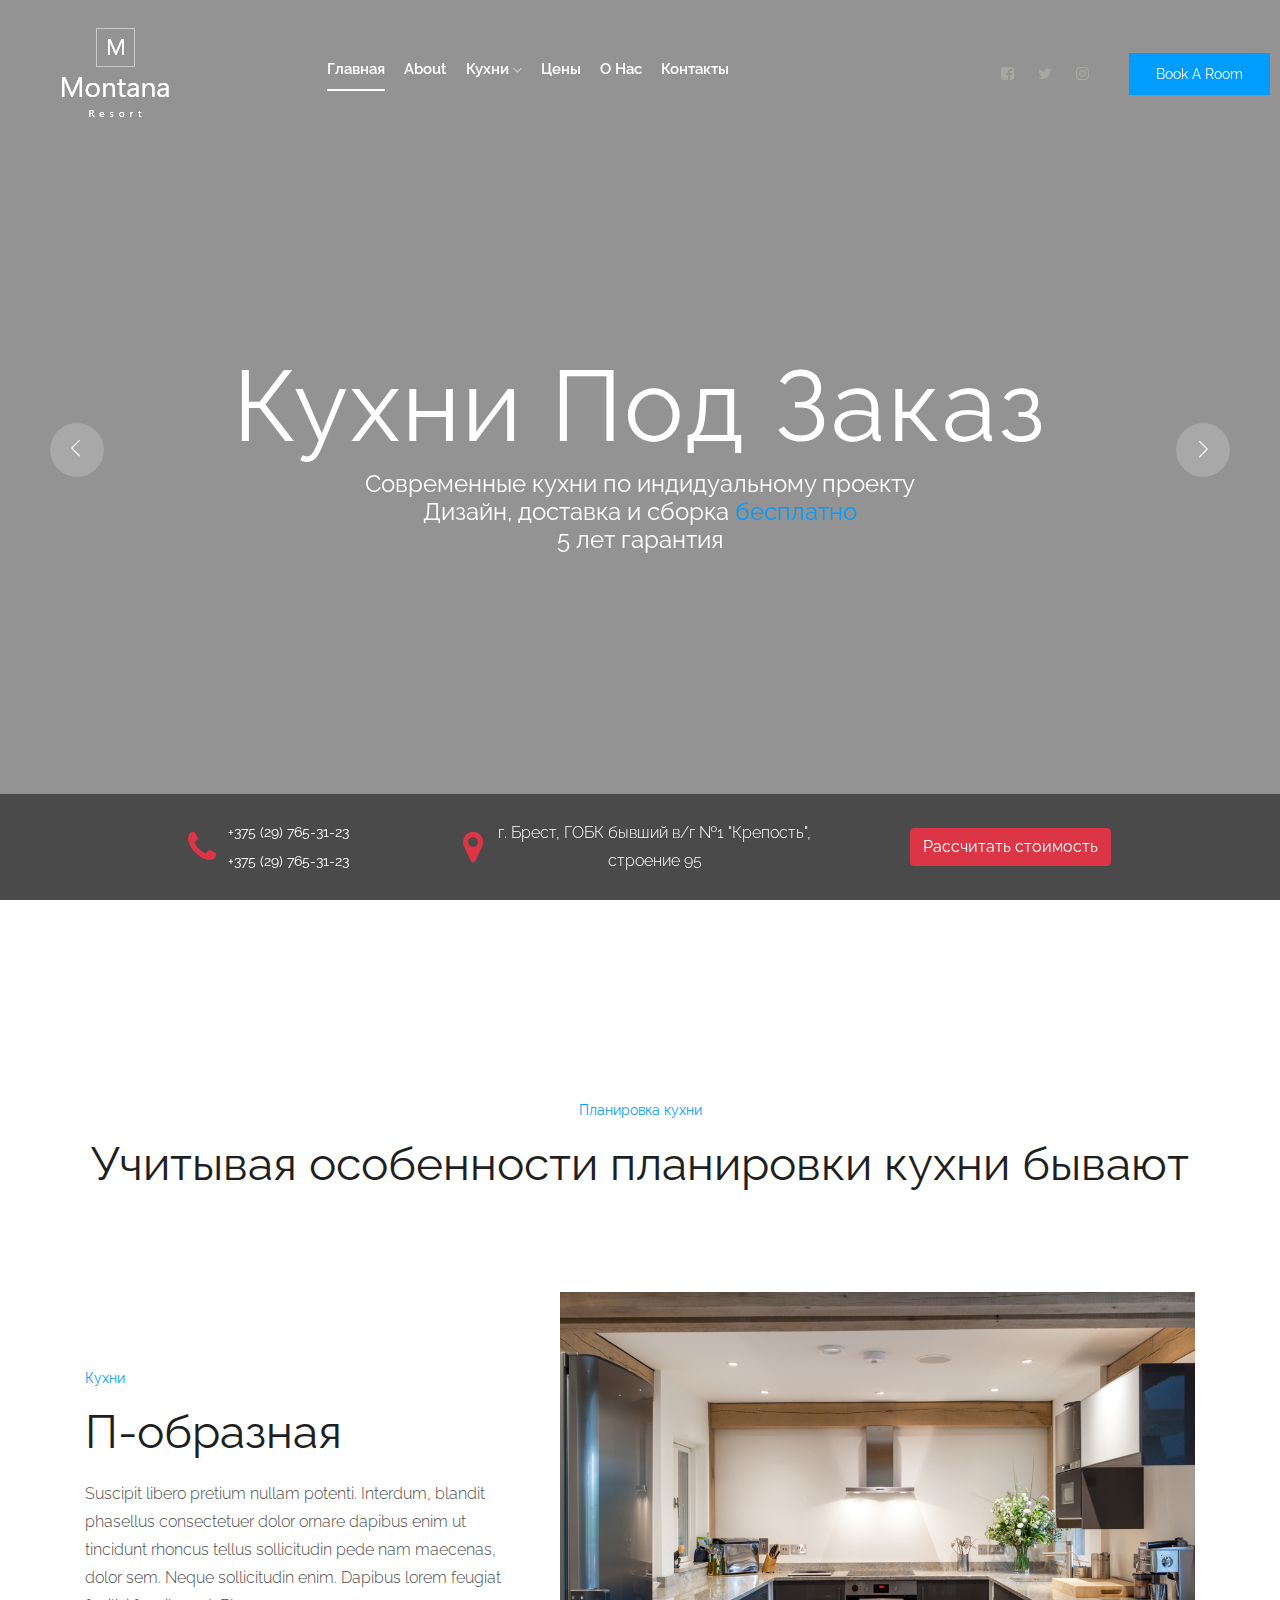
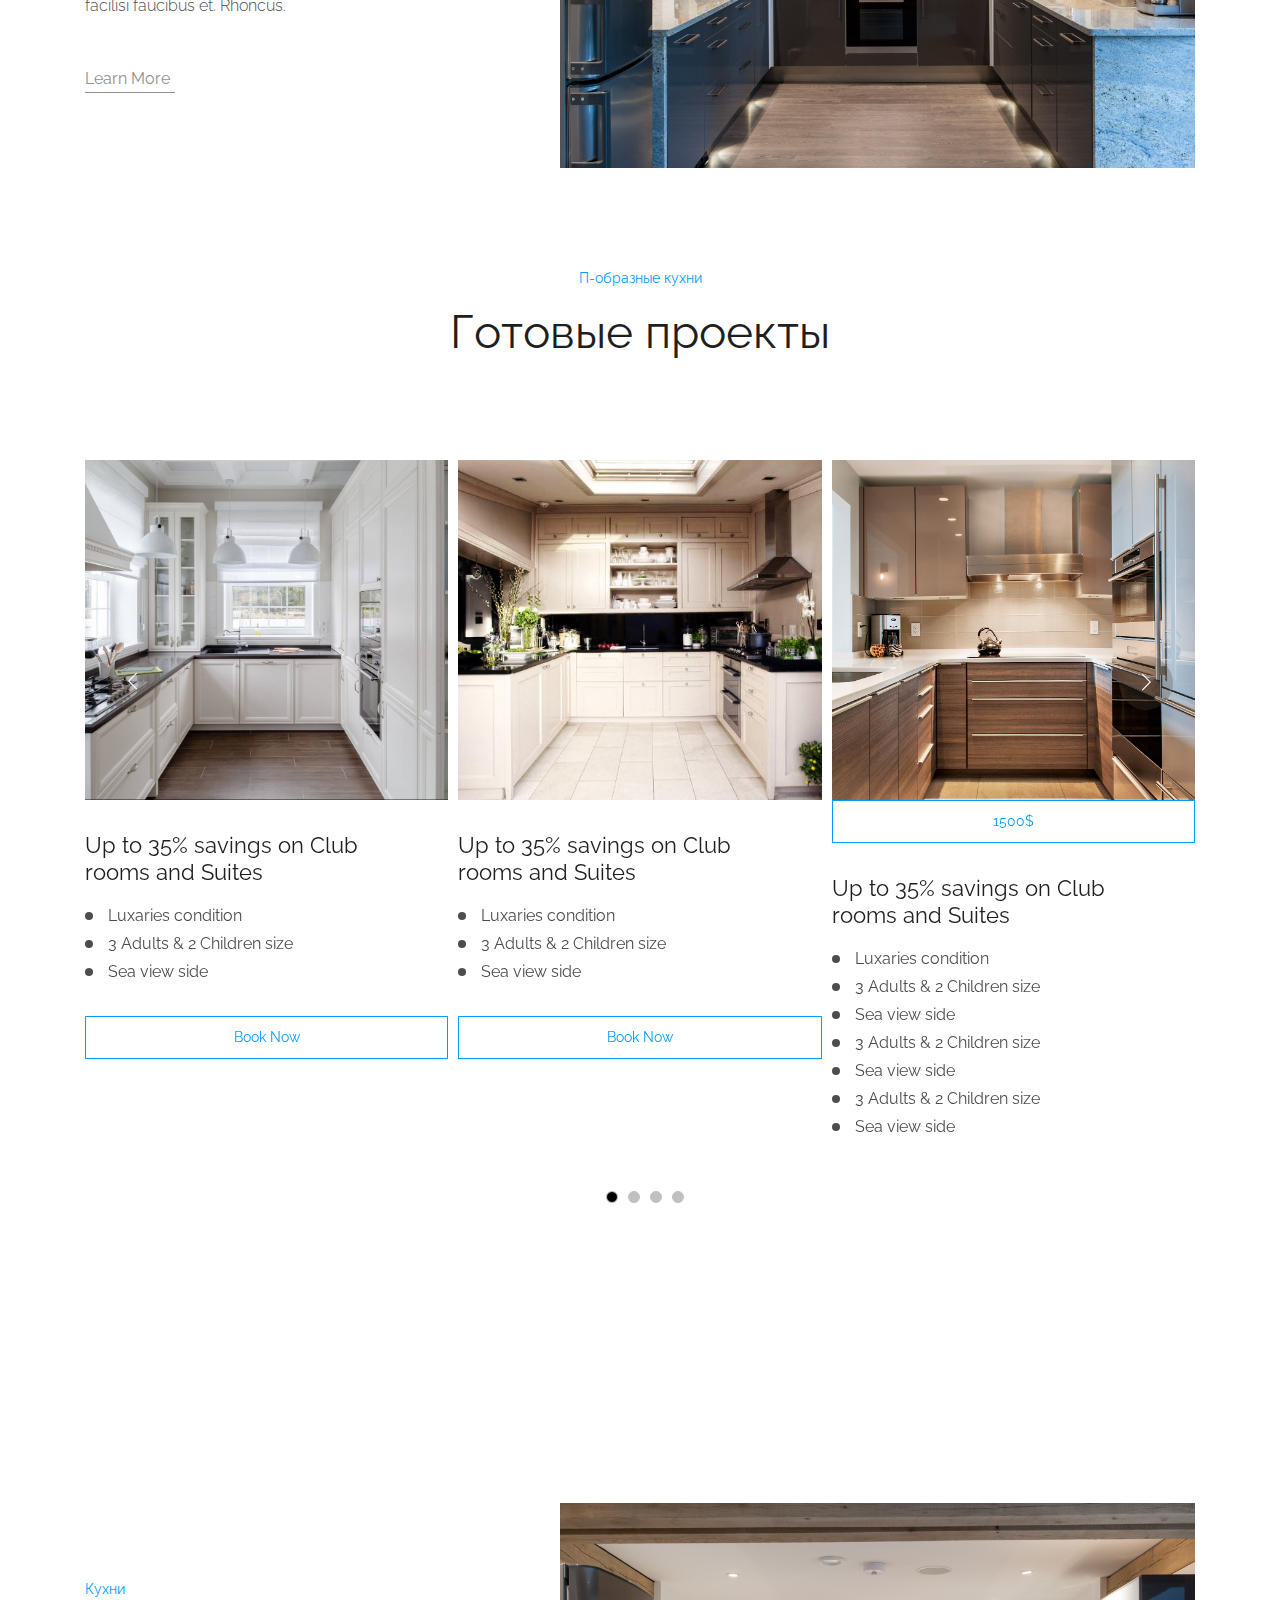
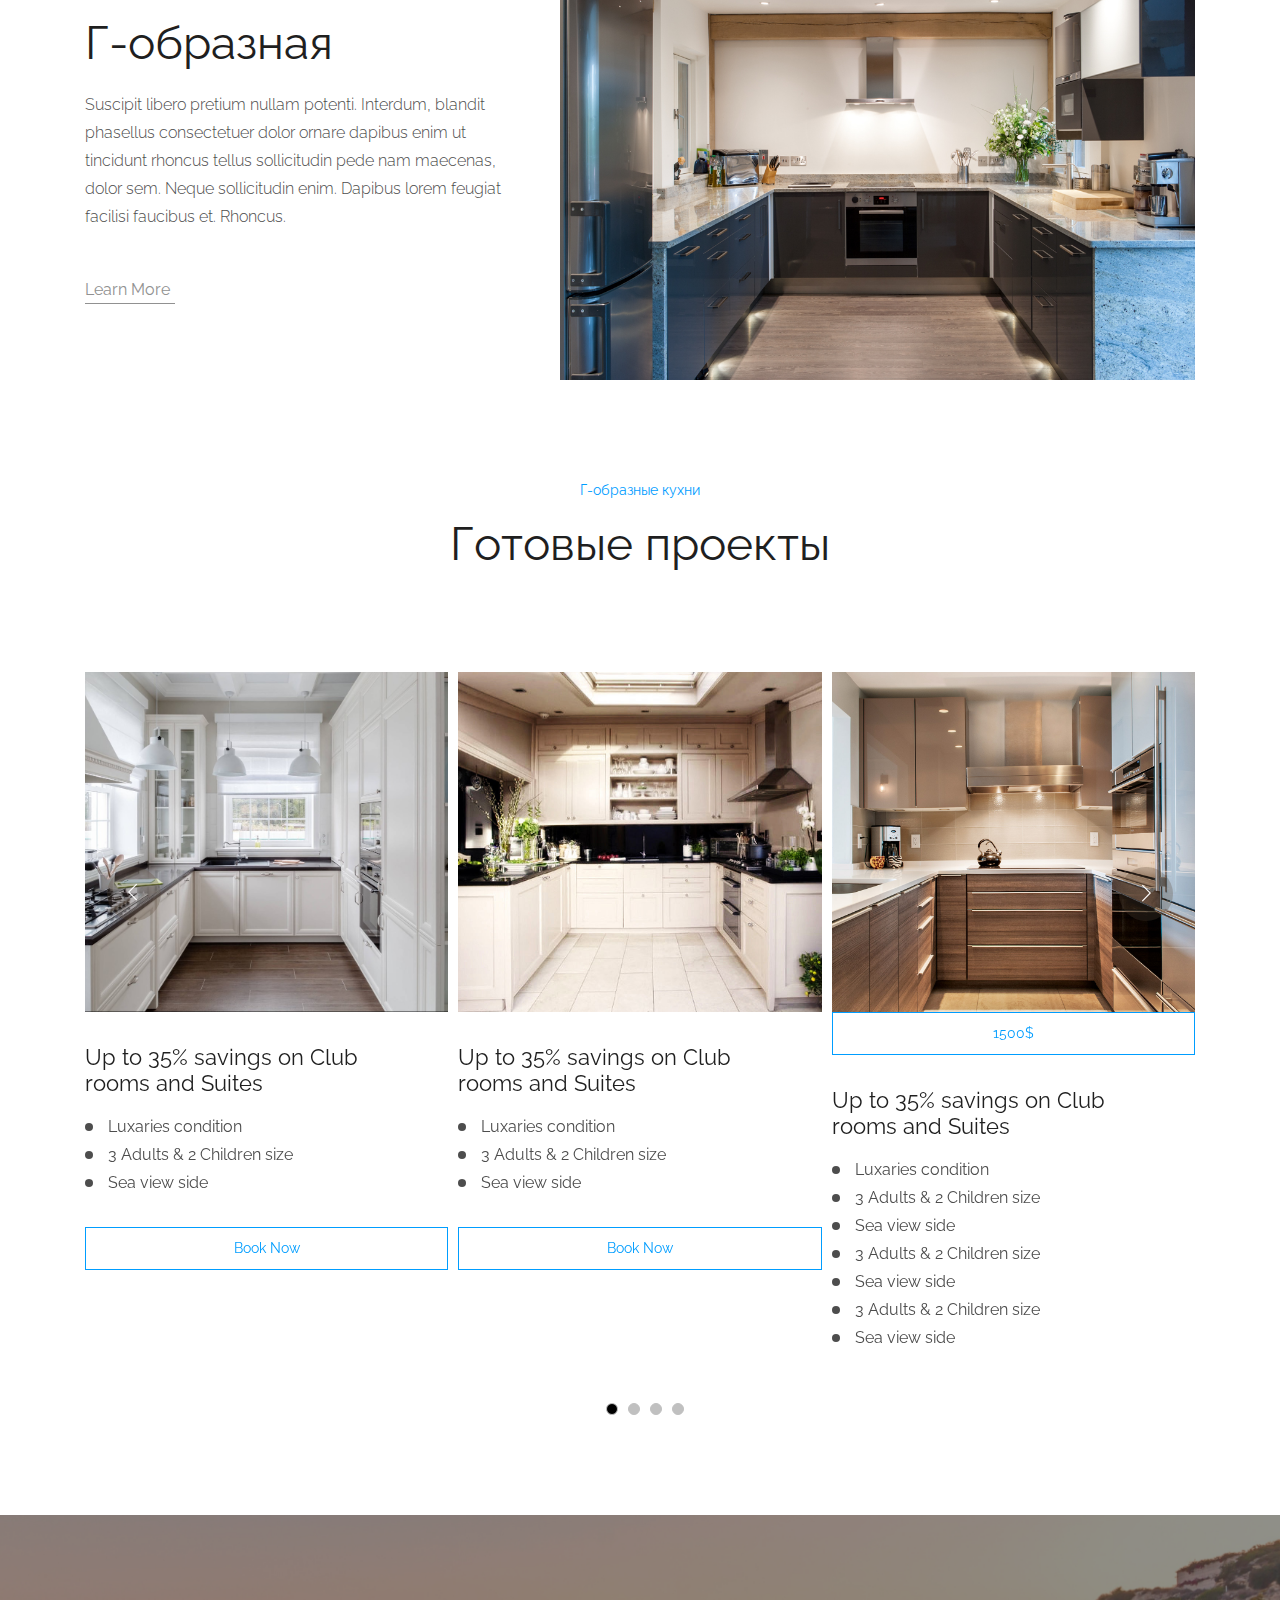
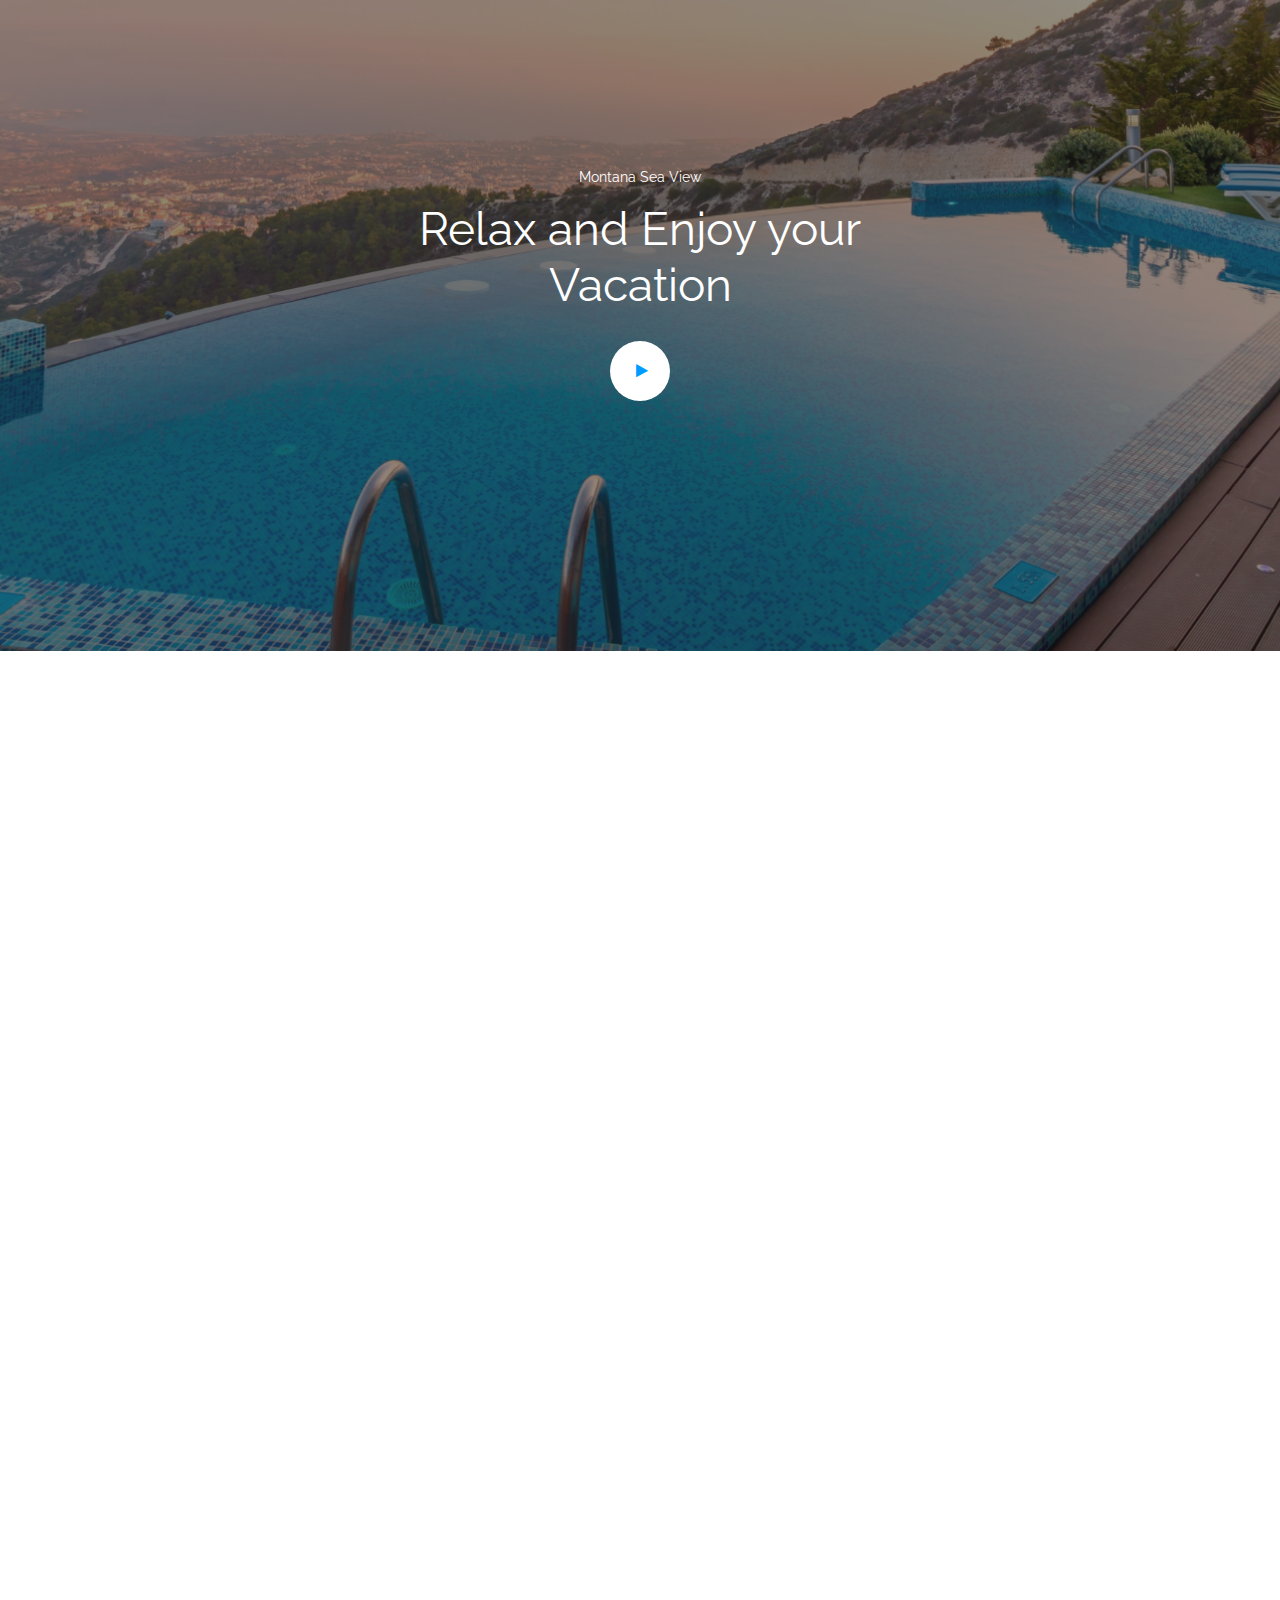
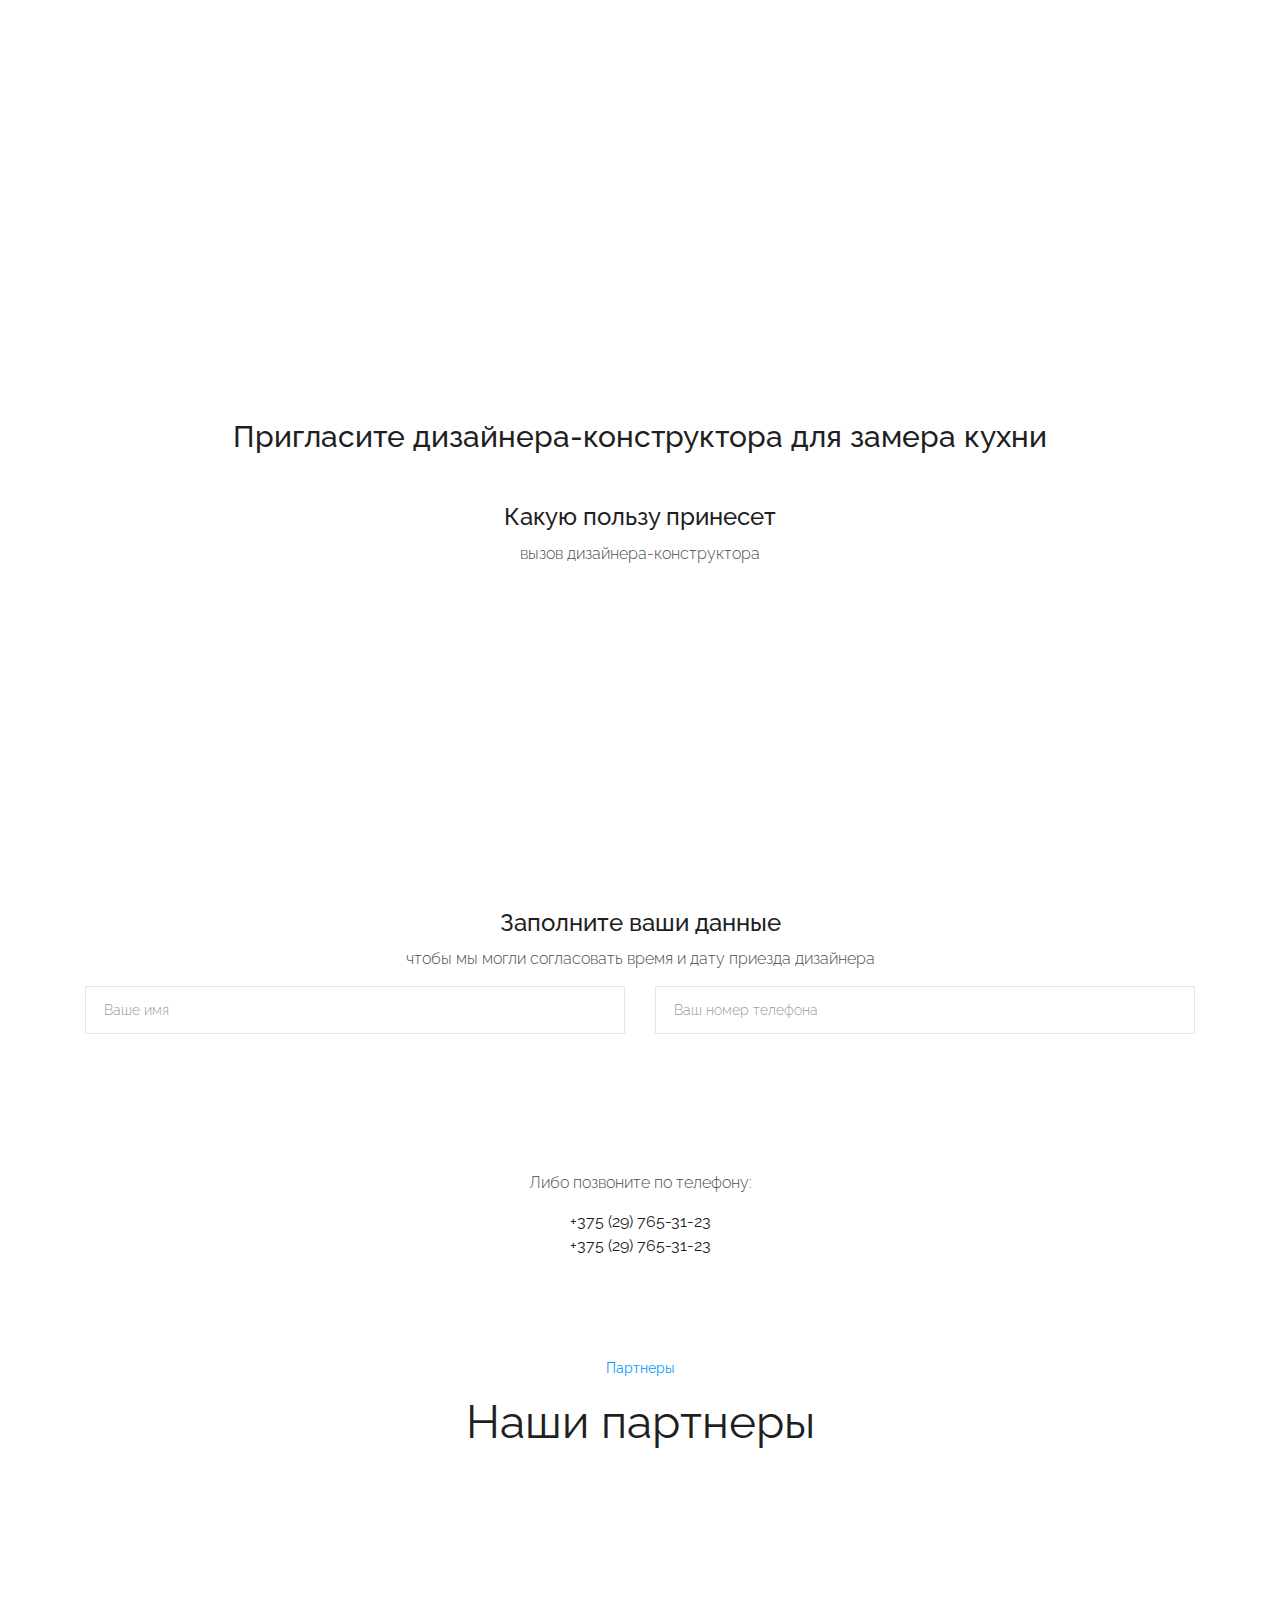
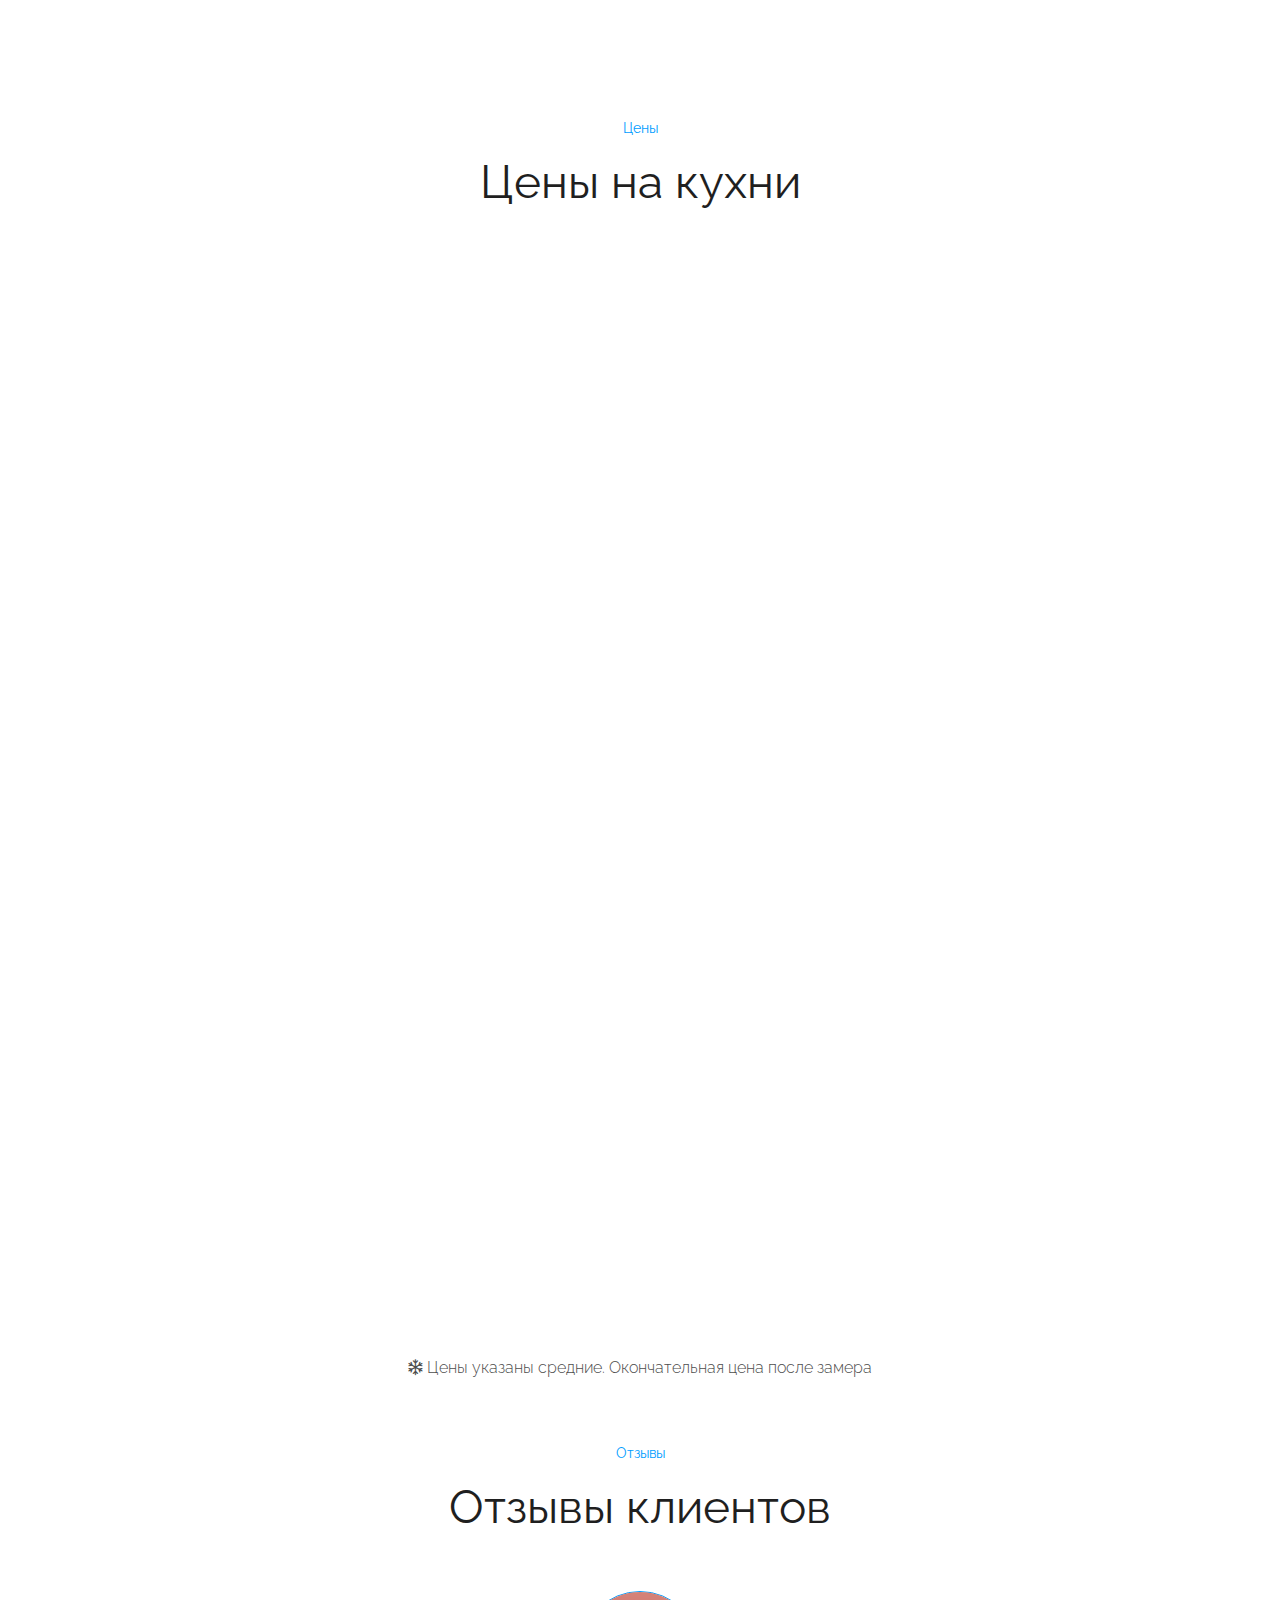
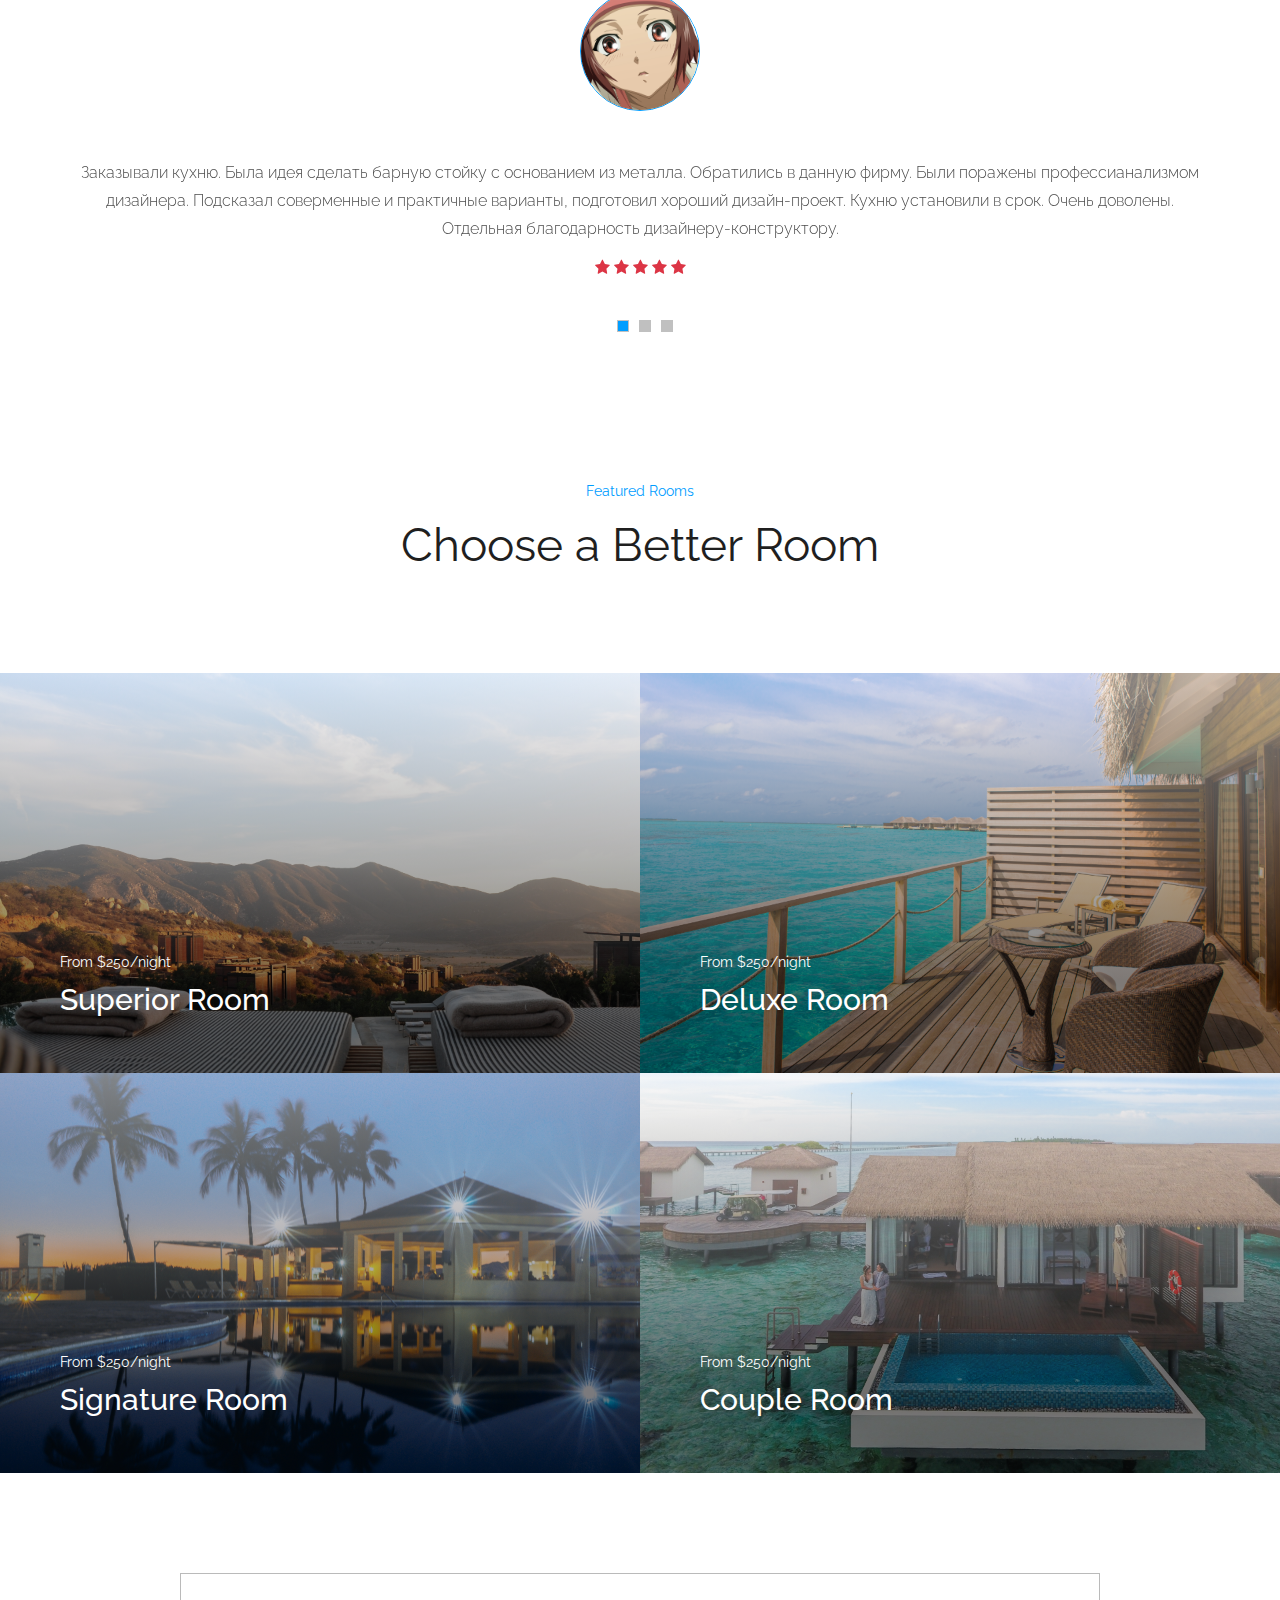
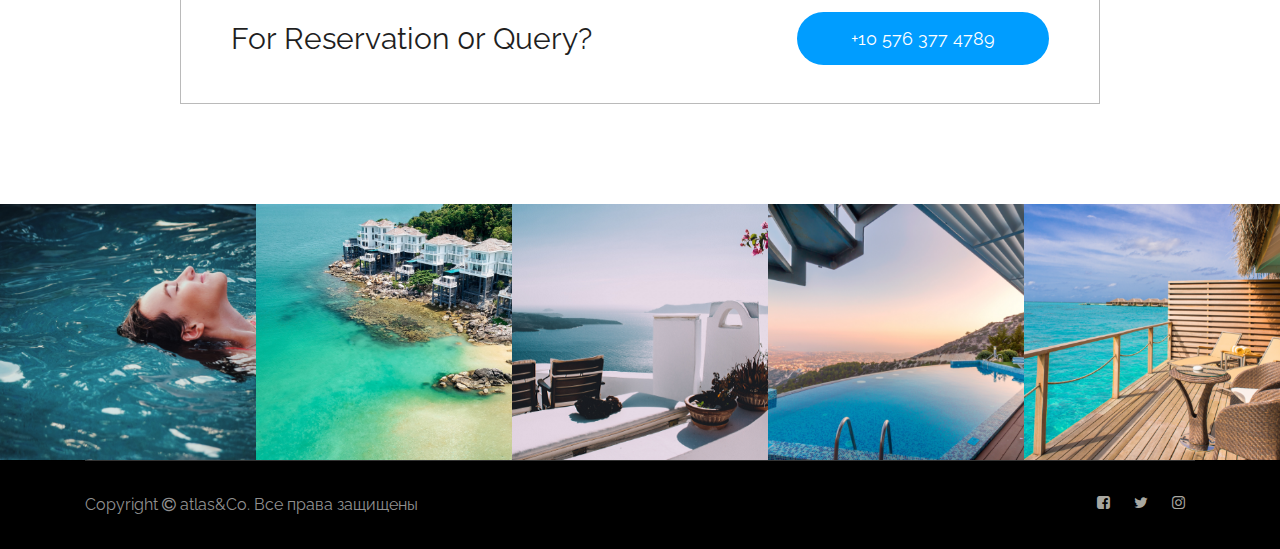
==== commit ba79aed3: "ret" ====
--- a/mon/index.html
+++ b/mon/index.html
@@ -107,8 +107,7 @@
                             <div class="main-menu">
                                 <nav>
                                     <ul id="navigation" class="js-clone-nav">
-                                        <li><a class="active" href="index.html">home</a></li>
-                                        <li><a href="rooms.html">rooms</a></li>
+                                        <li><a class="active" href="index.html">Главная</a></li>
                                         <li><a href="about.html">About</a></li>
                                         <li class="has-children">
                                             <a href="#">
@@ -126,12 +125,9 @@
                                                 <li><a href="single-blog.html">Классические</a></li>
                                             </ul>
                                         </li>
-                                        <li class="has-children"><a href="#">pages <i class="ti-angle-down"></i></a>
-                                            <ul class="submenu">
-                                                <li><a href="elements.html">elements</a></li>
-                                            </ul>
-                                        </li>
-                                        <li><a href="contact.html">Contact</a></li>
+                                        <li><a href="contact.html">Цены</a></li>
+                                        <li><a href="contact.html">О нас</a></li>
+                                        <li><a href="contact.html">Контакты</a></li>
                                     </ul>
                                 </nav>
                             </div>
@@ -1143,8 +1139,93 @@
             </div>
         </div>
     </section>
-<!-- End Price __ >
-
+<!-- End Price -->
+
+
+<!-- Rewievs -->
+<section class="mt-5 mb-5">
+        <div class="container  p-0">
+            <div class="row justify-content-center align-items-center">
+                    <div class="col-12 no-gutters">
+                        <div class="section_title text-center mb-5">
+                            <span>Отзывы</span>
+                            <h3>Отзывы клиентов</h3>
+                        </div>
+                    </div>
+            </div>
+            <div class="owl-carousel rewievs p-2">
+                <div class="rewievs-item">
+                    <div class="d-flex justify-content-center align-items-center">
+                        <div class="img-client ">
+                            <img src="images/ani2.jpg" class="img-fluid">
+                        </div>
+                    </div>
+                    <div class="text-center">
+                        <div class="pt-5">
+                            <p>
+                                Заказывали кухню. Была идея сделать барную стойку с основанием из металла. Обратились в данную фирму. Были поражены профессианализмом дизайнера. Подсказал соверменные и практичные варианты,
+                                подготовил хороший дизайн-проект.
+                                Кухню установили в срок. Очень доволены. Отдельная благодарность дизайнеру-конструктору.
+                            </p>
+                        </div>
+                        <div class="rewievs-starts">
+                            <i class="fa fa-star" aria-hidden="true"></i>
+                            <i class="fa fa-star" aria-hidden="true"></i>
+                            <i class="fa fa-star" aria-hidden="true"></i>
+                            <i class="fa fa-star" aria-hidden="true"></i>
+                            <i class="fa fa-star" aria-hidden="true"></i>
+                        </div>
+                    </div>
+                </div>
+                <div class="rewievs-item">
+                    <div class="d-flex justify-content-center align-items-center">
+                        <div class="img-client ">
+                            <img src="images/ani1.jpg" class="img-fluid">
+                        </div>
+                    </div>
+                    <div class="text-center">
+                        <div class="pt-5">
+                            <p>
+                                Заказывали кухню. Была идея сделать барную стойку с основанием из металла. Обратились в данную фирму. Были поражены профессианализмом дизайнера. Подсказал соверменные и практичные варианты,
+                                подготовил хороший дизайн-проект.
+                            </p>
+                        </div>
+                        <div class="rewievs-starts">
+                            <i class="fa fa-star" aria-hidden="true"></i>
+                            <i class="fa fa-star" aria-hidden="true"></i>
+                            <i class="fa fa-star" aria-hidden="true"></i>
+                            <i class="fa fa-star" aria-hidden="true"></i>
+                            <i class="fa fa-star" aria-hidden="true"></i>
+                        </div>
+                    </div>
+                </div>
+                <div class="rewievs-item">
+                    <div class="d-flex justify-content-center align-items-center">
+                        <div class="img-client ">
+                            <img src="images/ani3.jpg" class="img-fluid">
+                        </div>
+                    </div>
+                    <div class="text-center">
+                        <div class="pt-5">
+                            <p>
+                                Заказывали кухню. Была идея сделать барную стойку с основанием из металла. Обратились в данную фирму. Были поражены профессианализмом дизайнера. Подсказал соверменные и практичные варианты,
+                                подготовил хороший дизайн-проект.
+                                Кухню установили в срок. Очень доволены. Отдельная благодарность дизайнеру-конструктору.
+                            </p>
+                        </div>
+                        <div class="rewievs-starts">
+                            <i class="fa fa-star" aria-hidden="true"></i>
+                            <i class="fa fa-star" aria-hidden="true"></i>
+                            <i class="fa fa-star" aria-hidden="true"></i>
+                            <i class="fa fa-star" aria-hidden="true"></i>
+                            <i class="fa fa-star" aria-hidden="true"></i>
+                        </div>
+                    </div>
+                </div>
+            </div>
+        </div>
+</section>
+<!-- END Rewievs -->
 
     <!-- features_room_startt -->
     <div class="features_room">
@@ -1283,65 +1364,16 @@
 
     <!-- footer -->
     <footer class="footer">
-        <div class="footer_top">
-            <div class="container">
-                <div class="row">
-                    <div class="col-xl-3 col-md-6 col-lg-3">
-                        <div class="footer_widget">
-                            <h3 class="footer_title">
-                                address
-                            </h3>
-                            <p class="footer_text"> 200, Green road, Mongla, <br>
-                                New Yor City USA</p>
-                            <a href="#" class="line-button">Get Direction</a>
-                        </div>
-                    </div>
-                    <div class="col-xl-3 col-md-6 col-lg-3">
-                        <div class="footer_widget">
-                            <h3 class="footer_title">
-                                Reservation
-                            </h3>
-                            <p class="footer_text">+10 367 267 2678 <br>
-                                reservation@montana.com</p>
-                        </div>
-                    </div>
-                    <div class="col-xl-2 col-md-6 col-lg-2">
-                        <div class="footer_widget">
-                            <h3 class="footer_title">
-                                Navigation
-                            </h3>
-                            <ul>
-                                <li><a href="#">Home</a></li>
-                                <li><a href="#">Rooms</a></li>
-                                <li><a href="#">About</a></li>
-                                <li><a href="#">News</a></li>
-                            </ul>
-                        </div>
-                    </div>
-                    <div class="col-xl-4 col-md-6 col-lg-4">
-                        <div class="footer_widget">
-                            <h3 class="footer_title">
-                                Newsletter
-                            </h3>
-                            <form action="#" class="newsletter_form">
-                                <input type="text" placeholder="Enter your mail">
-                                <button type="submit">Sign Up</button>
-                            </form>
-                            <p class="newsletter_text">Subscribe newsletter to get updates</p>
-                        </div>
-                    </div>
-                </div>
-            </div>
-        </div>
         <div class="copy-right_text">
             <div class="container">
                 <div class="footer_border"></div>
                 <div class="row">
                     <div class="col-xl-8 col-md-7 col-lg-9">
                         <p class="copy_right">
-                            <!-- Link back to Colorlib can't be removed. Template is licensed under CC BY 3.0. -->
-Copyright &copy;<script>document.write(new Date().getFullYear());</script> All rights reserved | This template is made with <i class="fa fa-heart-o" aria-hidden="true"></i> by <a href="https://colorlib.com" target="_blank">Colorlib</a>
-<!-- Link back to Colorlib can't be removed. Template is licensed under CC BY 3.0. -->
+                            Copyright <i class="fa fa-copyright" aria-hidden="true"></i> atlas&Co. Все права защищены
+                        </p>
+
+
                     </div>
                     <div class="col-xl-4 col-md-5 col-lg-3">
                         <div class="socail_links">
--- a/mon/css/atlas.css
+++ b/mon/css/atlas.css
@@ -557,3 +557,41 @@
 }
 
 /* END Price kuhni */
+
+/* Rewievs*/
+.img-client {
+    height: 120px;
+    width: 120px;
+    border-radius: 50%;
+    border: 1px solid #009DFF;
+    overflow: hidden;
+}
+.img-client img {
+    height: 100%;
+    object-fit: cover;
+    transition: all 0.4s ease;
+}
+.img-client img:hover {
+    transform: scale(1.1);
+}
+.rewievs-starts {
+    color: #dc3545;
+}
+.rewievs .owl-dots {
+    display: flex;
+    justify-content: center;
+    align-items: center;
+    position: relative;
+    margin-top: 40px;
+}
+.rewievs .owl-dot {
+    padding: 5px 5px;
+    margin-left: 10px;
+    border: 1px solid silver;
+    background-color: silver;
+    transition: all 0.3s ease;
+}
+.rewievs .owl-dots>.active {
+    background-color: #009DFF !important;
+}
+/* END Rewievs*/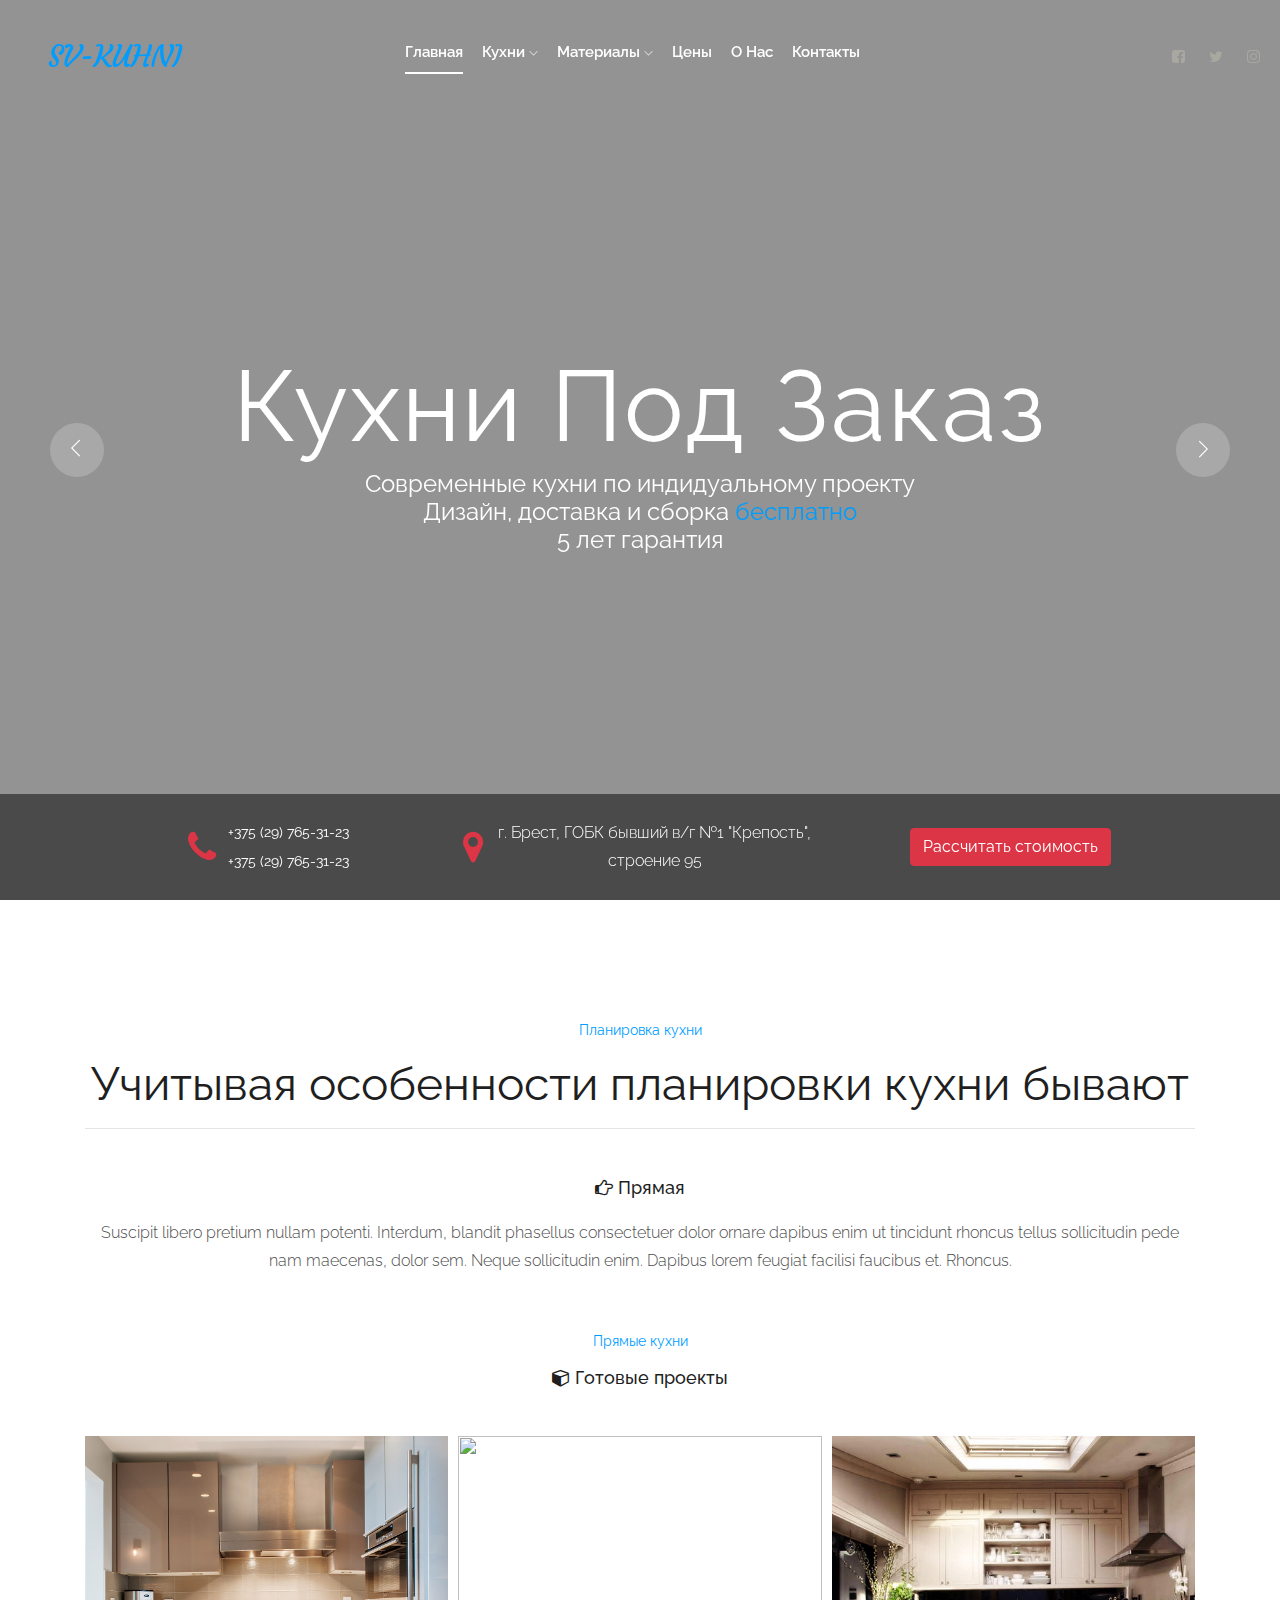
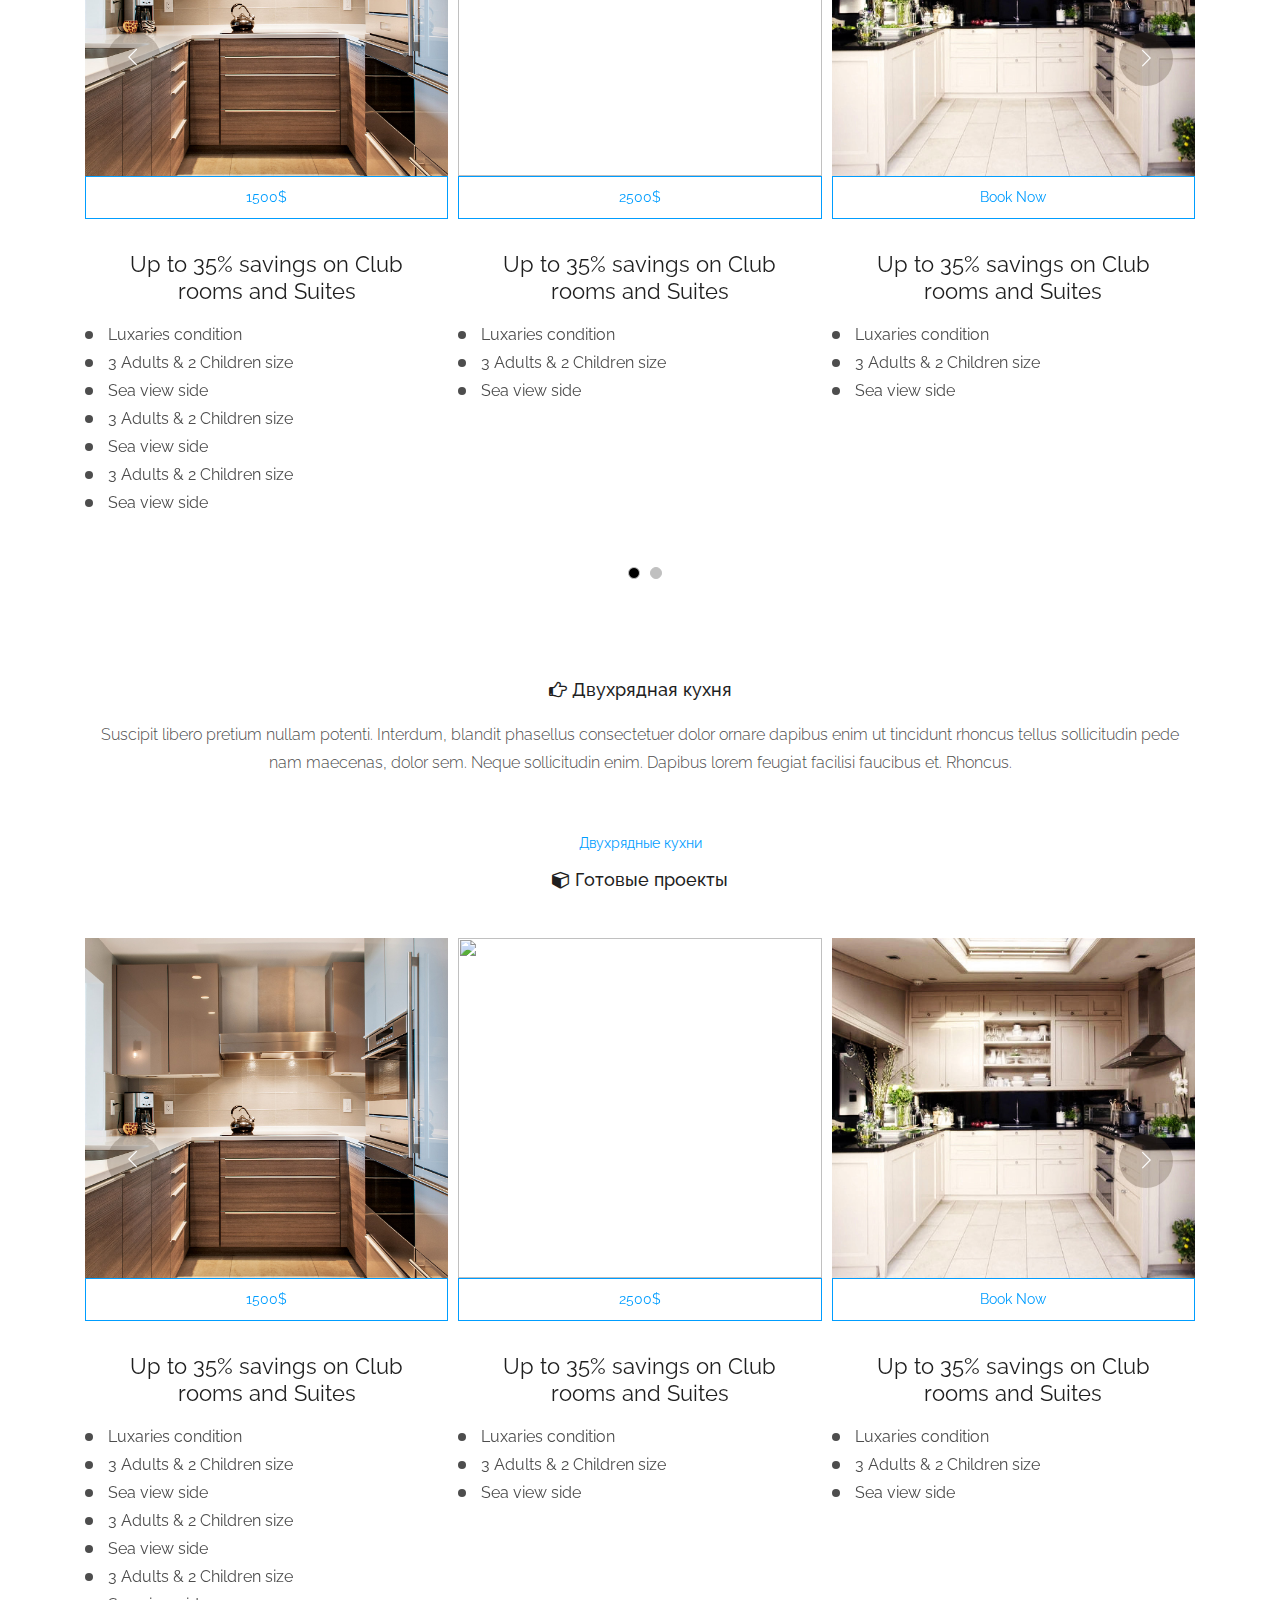
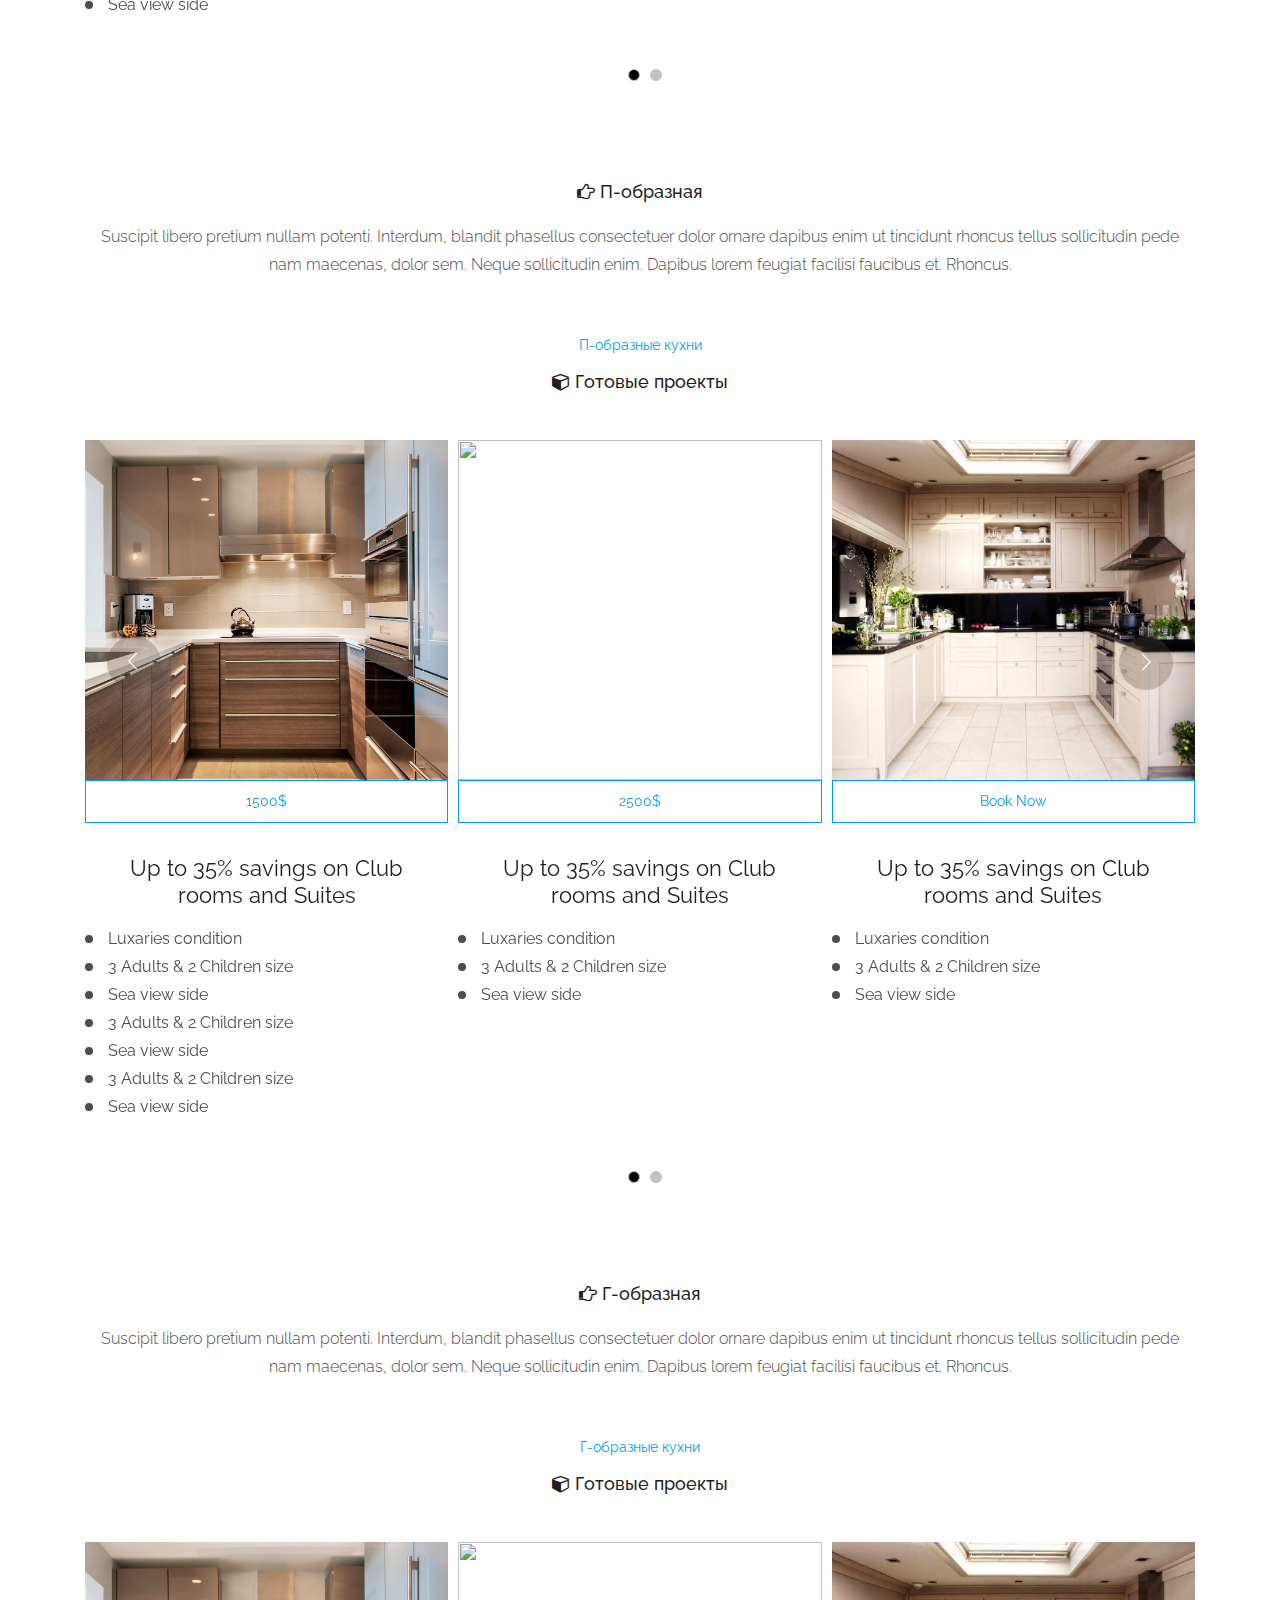
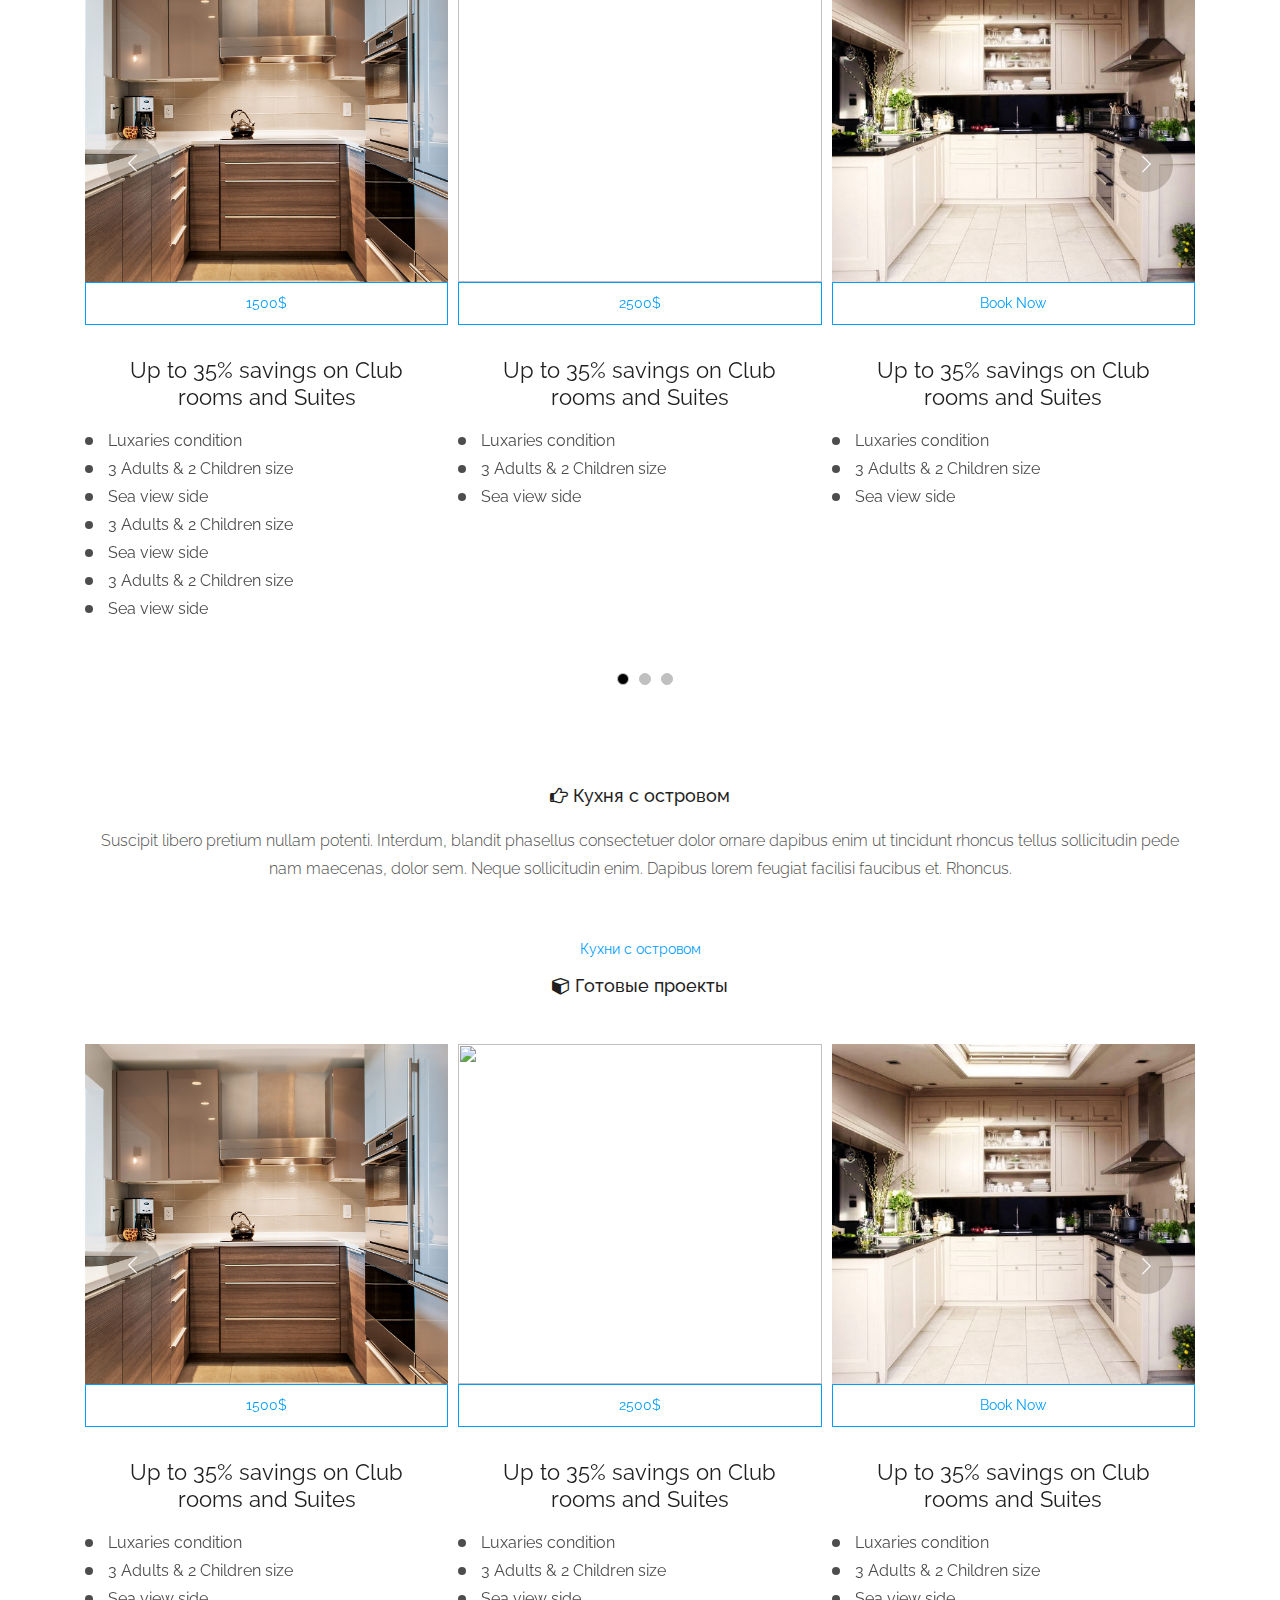
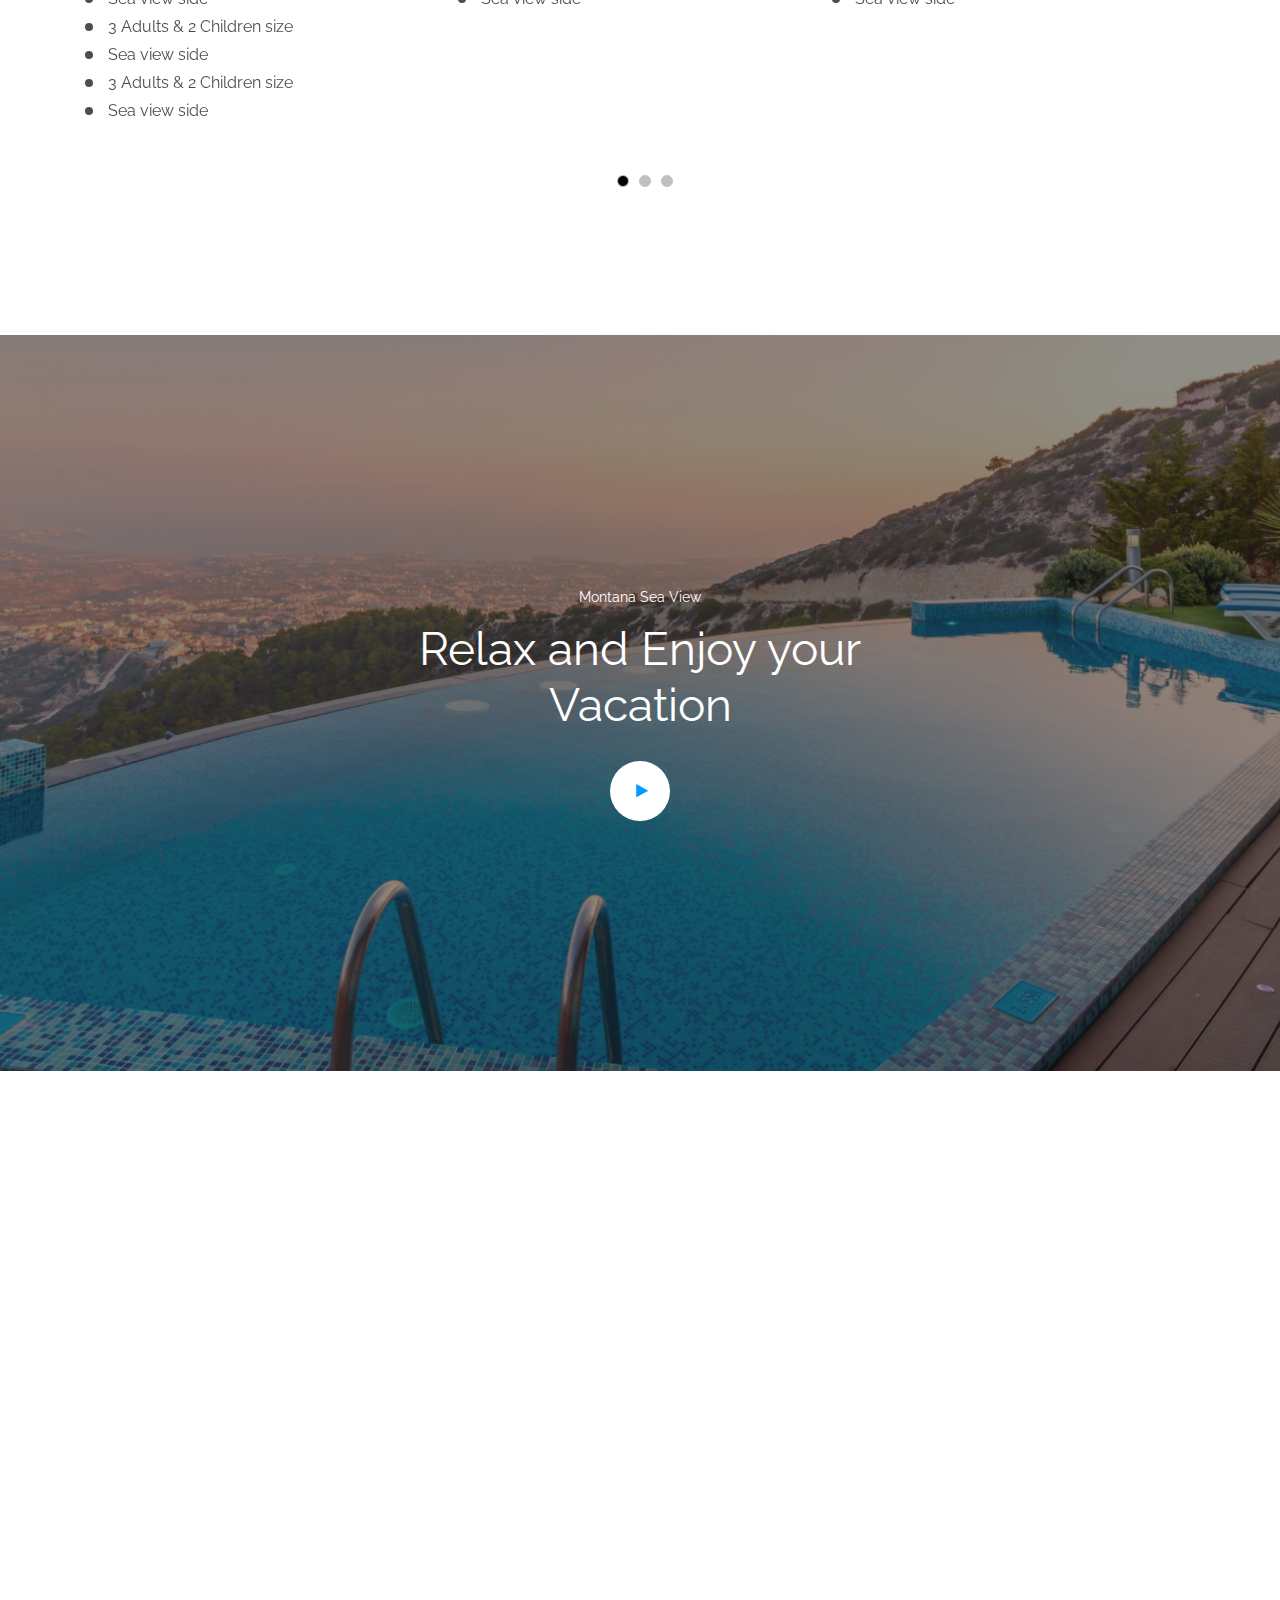
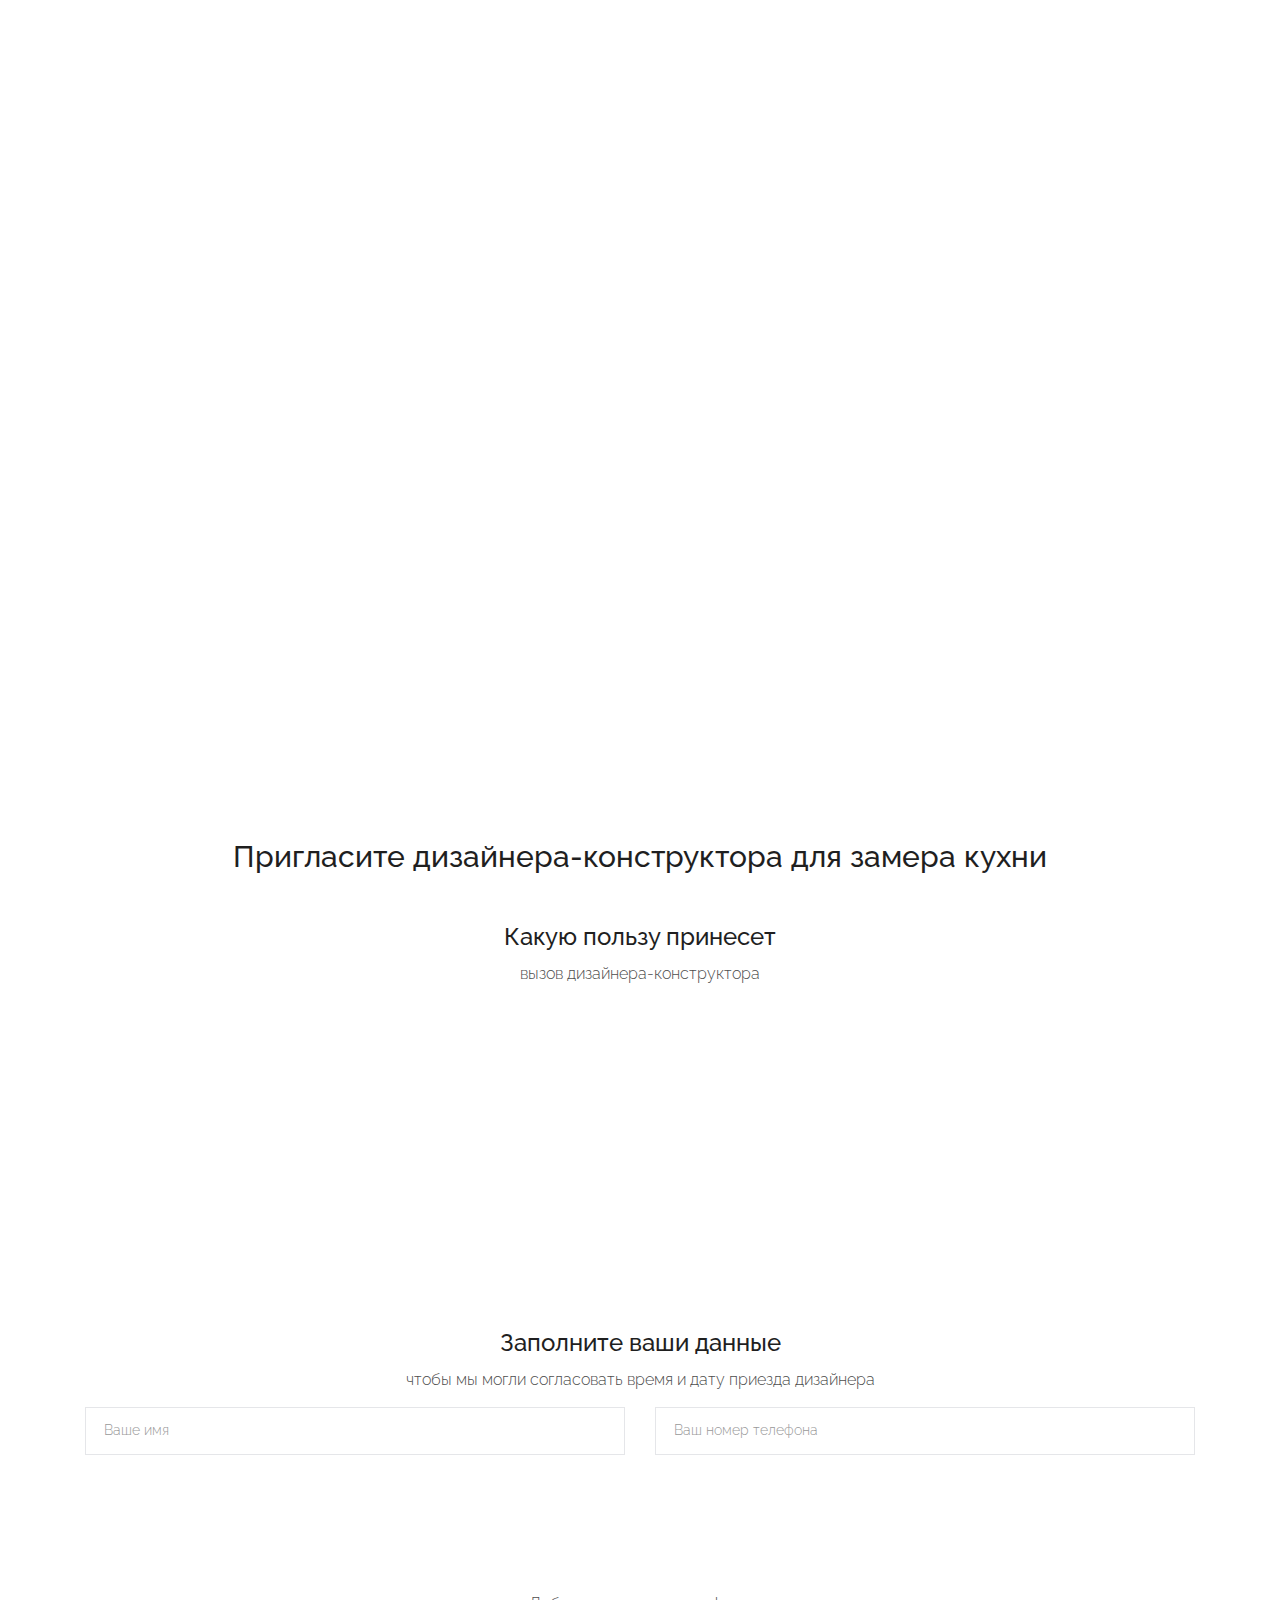
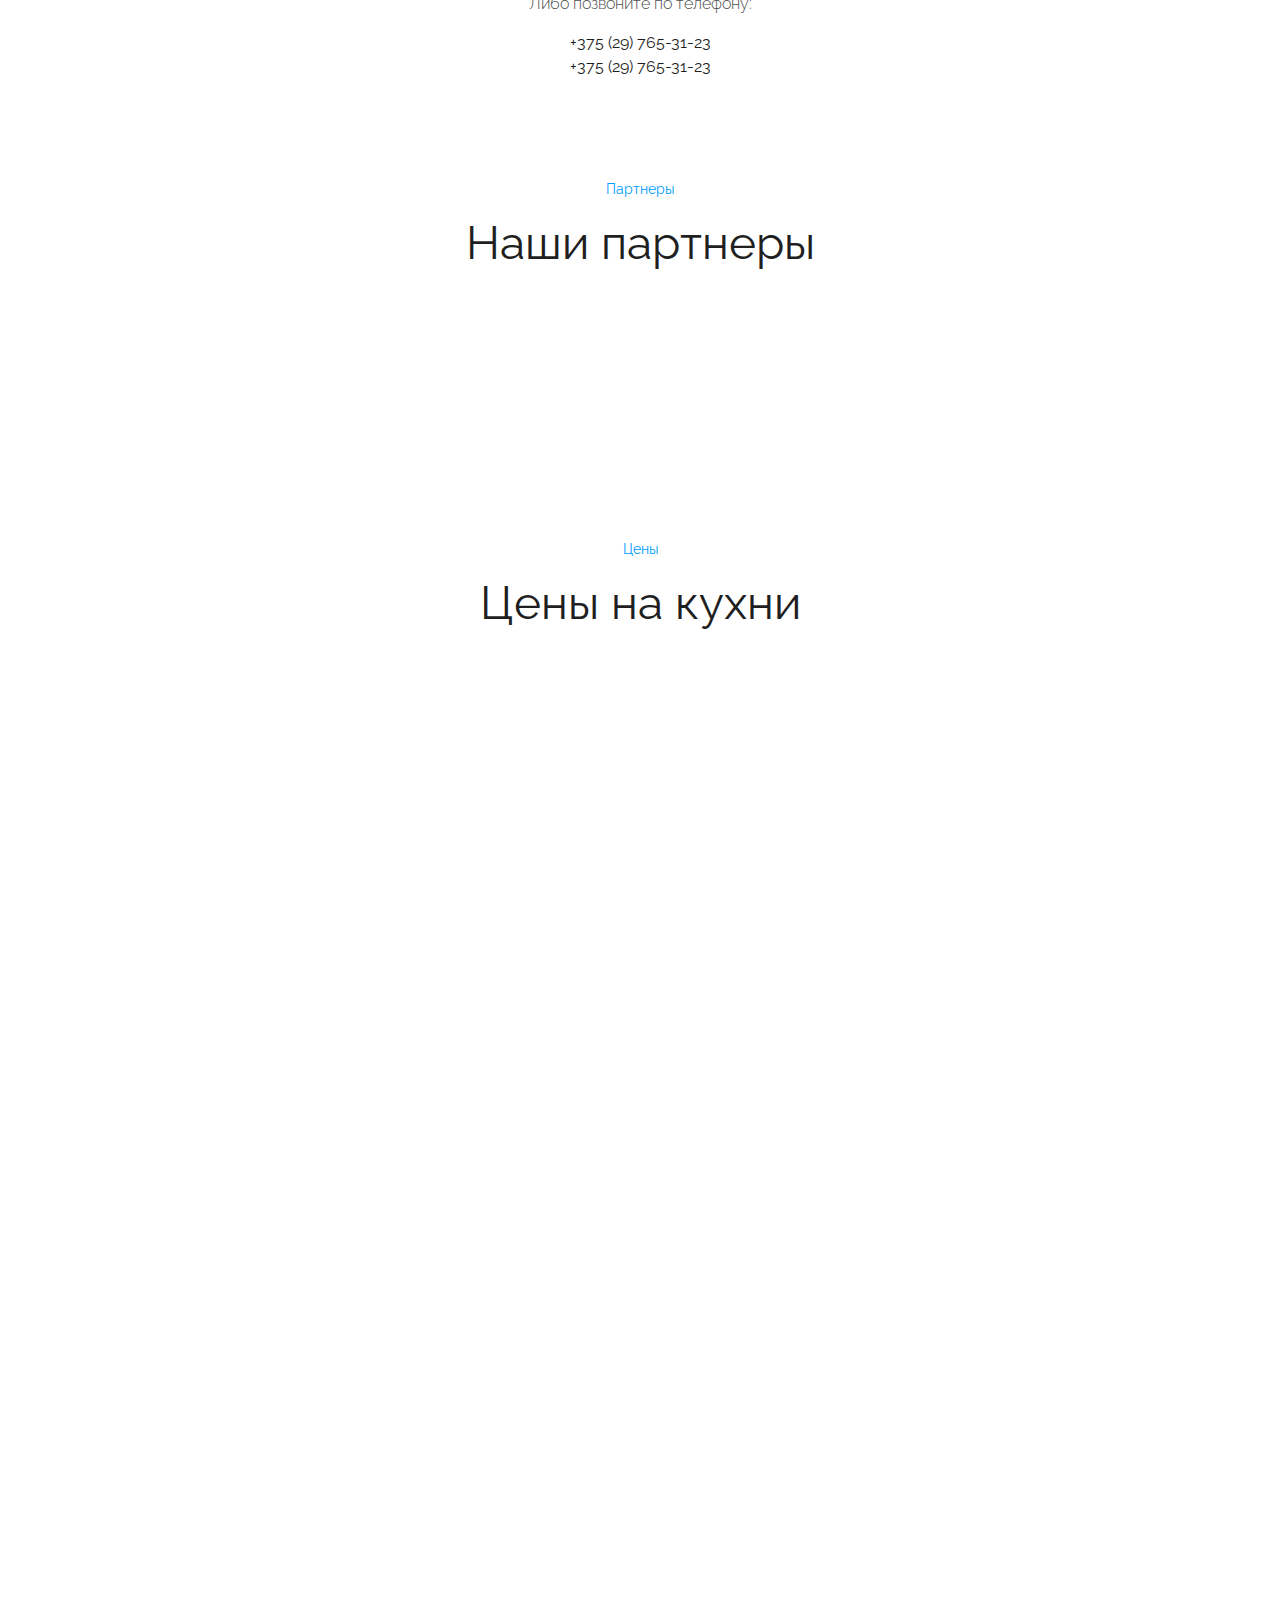
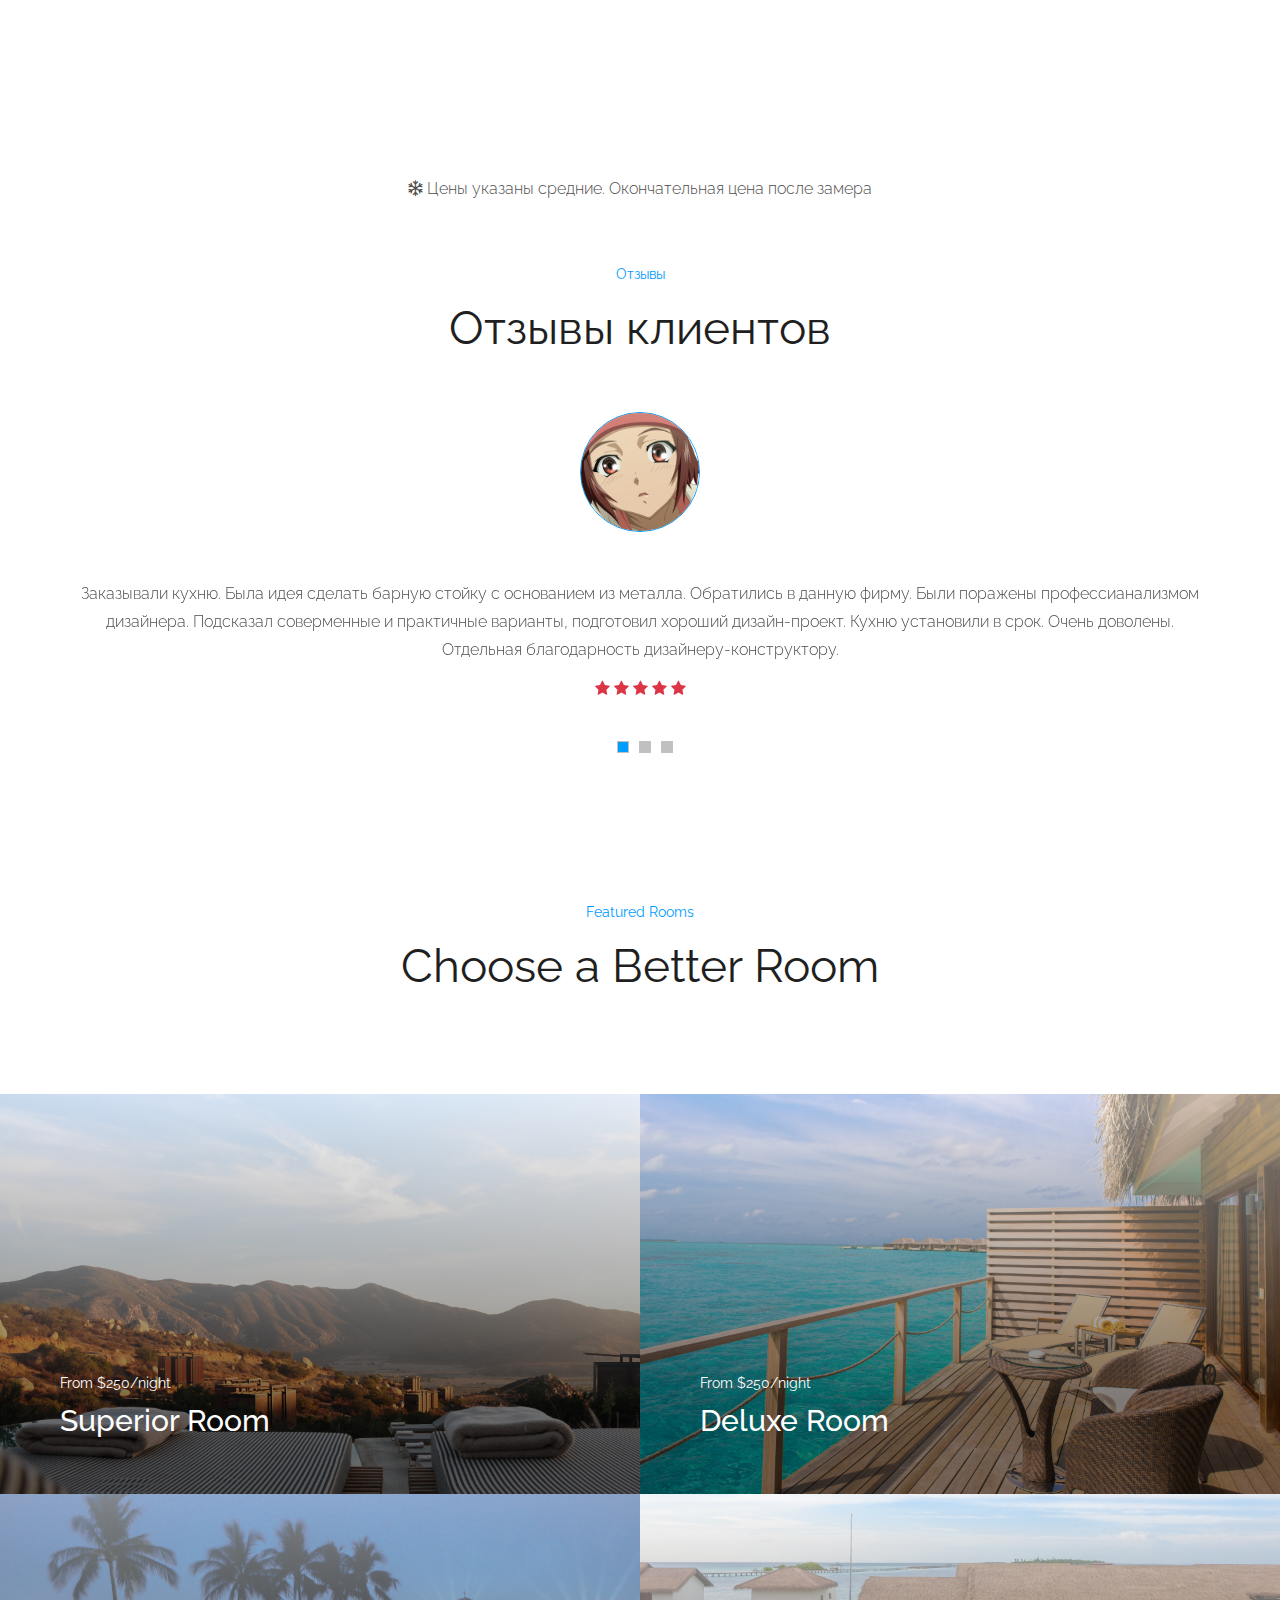
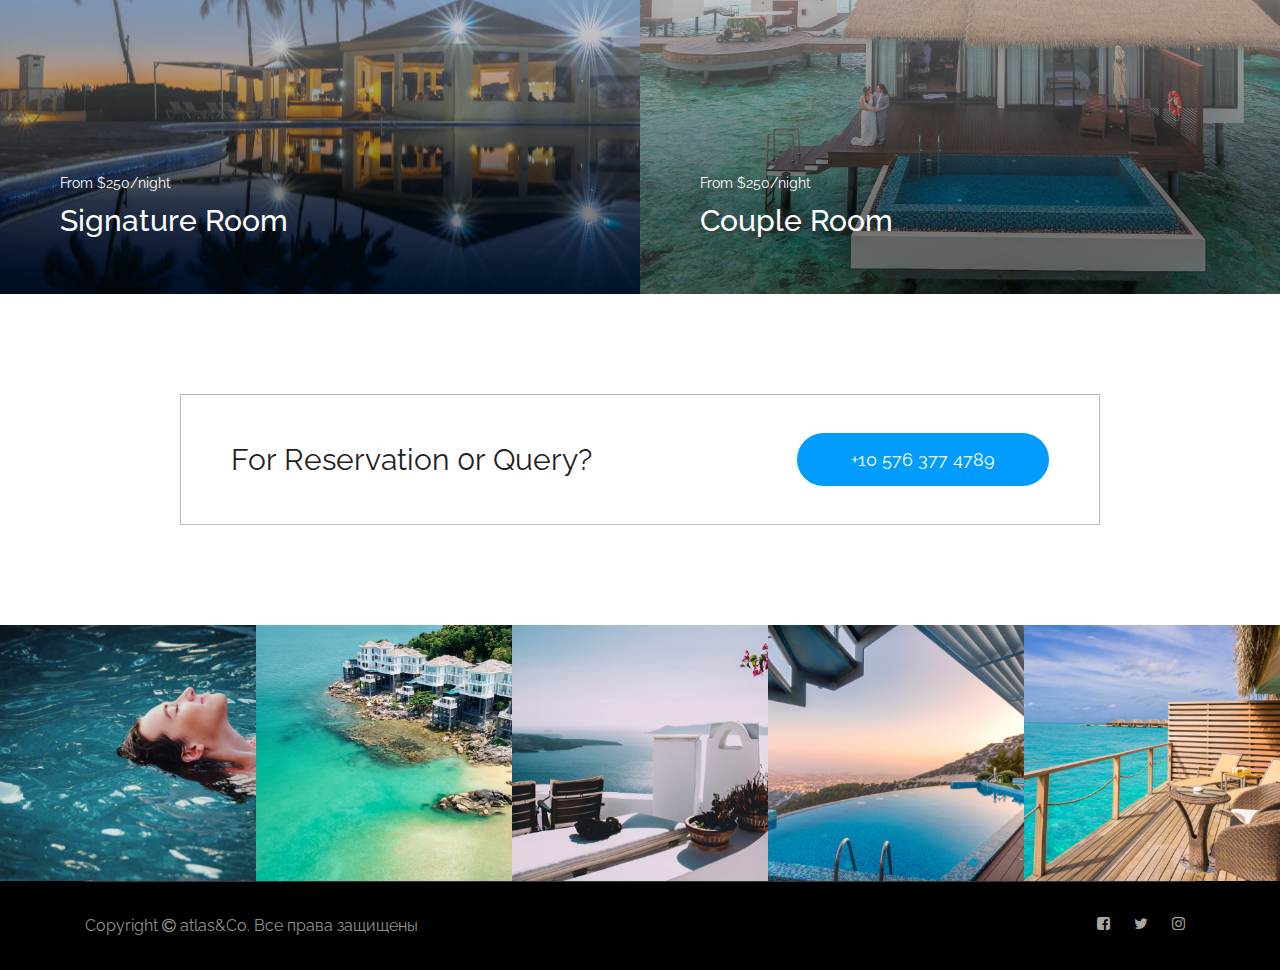
==== commit e2700bb8: "logo" ====
--- a/mon/index.html
+++ b/mon/index.html
@@ -29,6 +29,8 @@
     <!-- <link rel="stylesheet" href="css/responsive.css"> -->
     <!-- JqueryLightGallery -->
     <link rel="stylesheet" href="css/lightgallery.min.css">
+    <!-- Favicon -->
+    <link rel="icon shortcut" type="image/ico" href="images/favicon/favicon.ico"/>
 </head>
 
 <body>
@@ -96,19 +98,18 @@
                     <div class="row align-items-center no-gutters">
                         <!-- brand IMG-->
                         <div class="col-6 col-md-6 col-xl-2 col-lg-2  col-sm-6">
-                            <div class="logo-img">
+                            <div class="logo-img text-center vertical-align-top">
                                 <a href="index.html">
-                                    <img src="img/logo.png" alt="">
+                                    <span class="logo-name">SV-KUHNI</span>
                                 </a>
                             </div>
                         </div>
                         <!-- MAIN MENU -->
-                        <div class="col-xl-6 col-lg-6 d-lg-block d-xl-block d-none ">
+                        <div class="col-xl-8 col-lg-8 d-lg-block d-xl-block d-none ">
                             <div class="main-menu">
                                 <nav>
                                     <ul id="navigation" class="js-clone-nav">
                                         <li><a class="active" href="index.html">Главная</a></li>
-                                        <li><a href="about.html">About</a></li>
                                         <li class="has-children">
                                             <a href="#">
                                                 Кухни
@@ -120,9 +121,20 @@
                                                 <li><a href="single-blog.html">С островком</a></li>
                                                 <li><a href="single-blog.html">Современные</a></li>
                                                 <li><a href="single-blog.html">Классические</a></li>
-                                                <li><a href="single-blog.html">С островком</a></li>
-                                                <li><a href="single-blog.html">Современные</a></li>
-                                                <li><a href="single-blog.html">Классические</a></li>
+                                                <li><a href="single-blog.html">В стиле ЛОФТ</a></li>
+                                            </ul>
+                                        </li>
+                                        <li class="has-children">
+                                            <a href="#">
+                                                Материалы
+                                                <i class="ti-angle-down"></i>
+                                            </a>
+                                            <ul class="submenu">
+                                                <li><a href="#">Фасады</a></li>
+                                                <li><a href="#">Столешница</a></li>
+                                                <li><a href="#">Фартух</a></li>
+                                                <li><a href="#">Фурнитура</a></li>
+                                                <li><a href="#">Корпус кухни</a></li>
                                             </ul>
                                         </li>
                                         <li><a href="contact.html">Цены</a></li>
@@ -133,7 +145,7 @@
                             </div>
                         </div>
                         <!-- Social button -->
-                        <div class="col-xl-4 col-lg-4 d-lg-block d-xl-block d-none ">
+                        <div class="col-xl-2 col-lg-2 d-lg-block d-xl-block d-none ">
                             <div class="book_room">
                                 <div class="socail_links">
                                     <ul class="js-clone-social">
@@ -154,10 +166,11 @@
                                         </li>
                                     </ul>
                                 </div>
+                                <!--
                                 <div class="book_btn d-none d-lg-block">
                                     <a class="popup-with-form" href="#test-form">Book A Room</a>
                                 </div>
-
+                                -->
                             </div>
                         </div>
                         <!-- burger button for modile views -->
@@ -268,369 +281,815 @@
     </div>
     <!-- slider_area_end -->
 
-    <section>
-        <!-- about_area_start -->
-        <div class="about_area">
+    <section id="kuhni" class="pt-120 pb-5">
+
+        <div class="container">
+            <div class="row">
+                <div class="col-12 col-md-12 col-lg-12">
+                    <div class="section_title text-center mb-5">
+                        <span>Планировка кухни</span>
+                        <h3>Учитывая особенности планировки кухни бывают</h3>
+                        <hr>
+                    </div>
+
+                </div>
+            </div>
+        </div>
+        <div id="l-kuhni">
+            <!-- about_area_start -->
             <div class="container">
-                <div class="row">
-                    <div class="col-12 col-md-12 col-lg-12">
-                        <div class="section_title text-center mb-100">
-                            <span>Планировка кухни</span>
-                            <h3>Учитывая особенности планировки кухни бывают</h3>
-                        </div>
-                    </div>
-                </div>
                 <div class="row align-items-center justify-content-center">
-                    <div class="col-xl-5 col-lg-5">
+                    <div class="col-md-12 col-lg-12 text-center">
                         <div class="about_info">
                             <div class="section_title mb-20px">
-                                <span>Кухни</span>
-                                <h3>П-образная</h3>
-                            </div>
-                            <p>Suscipit libero pretium nullam potenti. Interdum, blandit phasellus consectetuer dolor ornare
+                                <h4>
+                                    <i class="fa fa-hand-o-right" aria-hidden="true"></i>
+                                    Прямая
+                                </h4>
+                            </div>
+                            <p class="mb-2">Suscipit libero pretium nullam potenti. Interdum, blandit phasellus consectetuer dolor ornare
                                 dapibus enim ut tincidunt rhoncus tellus sollicitudin pede nam maecenas, dolor sem. Neque
                                 sollicitudin enim. Dapibus lorem feugiat facilisi faucibus et. Rhoncus.</p>
-                            <a href="#" class="line-button">Learn More</a>
-                        </div>
-                    </div>
-                    <div class="col-xl-7 col-lg-7">
-                        <div class="about_thumb d-flex ">
-                            <div class="wrap-img">
-                                <img src="images/1.jpg" alt="">
-                            </div>
-                        </div>
-                    </div>
-                </div>
-            </div>
-        </div>
-        <!-- about_area_end -->
-
-        <!-- offers_area_start -->
-        <div class="offers_area">
+                        </div>
+                    </div>
+                </div>
+            </div>
+            <!-- about_area_end -->
+            <!-- offers_area_start -->
+            <div class="offers_area pt-5">
+                <div class="container">
+                    <div class="row">
+                        <div class="col-xl-12">
+                            <div class="section_title text-center mb-5">
+                                <span>Прямые кухни</span>
+                                <h4>
+                                    <i class="fa fa-cube" aria-hidden="true"></i>
+                                    Готовые проекты</h4>
+                            </div>
+                        </div>
+                    </div>
+                    <div class="owl-carousel-catalog owl-carousel">
+
+                        <div class="item">
+                            <div class="single_offers ">
+                                <div class="about_thumb lightgallery">
+                                    <a href="images/5.jpg" data-sub-html=".cap1">
+                                        <img src="images/5.jpg" alt="">
+                                    </a>
+                                    <a href="images/3.jpg" data-sub-html=".cap1">
+                                        <img src="images/3.jpg" alt="">
+                                    </a>
+                                    <a href="images/4.jpg" data-sub-html=".cap1">
+                                        <img src="images/4.jpg" alt="">
+                                    </a>
+
+                                </div>
+                                <div class="cap1">
+                                    <a href="#" class="book_now">1500$</a>
+                                    <h3 class="text-center">Up to 35% savings on Club <br>
+                                        rooms and Suites</h3>
+                                    <ul >
+                                        <li>Luxaries condition</li>
+                                        <li>3 Adults & 2 Children size</li>
+                                        <li>Sea view side</li>
+                                        <li>3 Adults & 2 Children size</li>
+                                        <li>Sea view side</li>
+                                        <li>3 Adults & 2 Children size</li>
+                                        <li>Sea view side</li>
+                                    </ul>
+
+                                </div>
+
+
+                            </div>
+                        </div>
+
+                        <div class="item">
+                            <div class="single_offers ">
+                                <div class="about_thumb lightgallery">
+                                    <a href="images/7.jpg" data-sub-html=".cap2">
+                                        <img src="images/7.jpg" alt="">
+                                    </a>
+                                    <a href="images/8.jpg" data-sub-html=".cap2">
+                                        <img src="images/8.jpg" alt="">
+                                    </a>
+                                </div>
+                                <div class="cap2">
+                                    <a  href="#" class="book_now ">2500$</a>
+                                    <h3 class="text-center">Up to 35% savings on Club <br>
+                                        rooms and Suites</h3>
+                                    <ul>
+                                        <li>Luxaries condition</li>
+                                        <li>3 Adults & 2 Children size</li>
+                                        <li>Sea view side</li>
+                                    </ul>
+
+                                </div>
+
+
+                            </div>
+                        </div>
+
+                        <div class="item">
+                            <div class="single_offers ">
+                                <div class="about_thumb lightgallery">
+                                    <a href="images/4.jpg" data-sub-html=".cap-3">
+                                        <img src="images/4.jpg" alt="">
+                                    </a>
+                                    <a href="images/3.jpg" data-sub-html=".cap-3">
+                                        <img src="images/3.jpg" alt="">
+                                    </a>
+                                </div>
+                                <div class="cap-3">
+                                    <a href="#" class="book_now">book now</a>
+                                    <h3 class="text-center">Up to 35% savings on Club <br>
+                                        rooms and Suites</h3>
+                                    <ul>
+                                        <li>Luxaries condition</li>
+                                        <li>3 Adults & 2 Children size</li>
+                                        <li>Sea view side</li>
+                                    </ul>
+                                </div>
+
+                            </div>
+                        </div>
+                        <div class="item">
+                            <div class="single_offers ">
+                                <div class="about_thumb lightgallery">
+                                    <a href="images/7.jpg" data-sub-html=".cap2">
+                                        <img src="images/7.jpg" alt="">
+                                    </a>
+                                    <a href="images/8.jpg" data-sub-html=".cap2">
+                                        <img src="images/8.jpg" alt="">
+                                    </a>
+                                </div>
+                                <div class="cap2">
+                                    <a  href="#" class="book_now ">2500$</a>
+                                    <h3 class="text-center">Up to 35% savings on Club <br>
+                                        rooms and Suites</h3>
+                                    <ul>
+                                        <li>Luxaries condition</li>
+                                        <li>3 Adults & 2 Children size</li>
+                                        <li>Sea view side</li>
+                                    </ul>
+
+                                </div>
+
+
+                            </div>
+                        </div>
+
+
+
+                    </div>
+                </div>
+            </div>
+            <!-- offers_area_end -->
+        </div>
+        <div id="ll-kuhni">
+            <!-- about_area_start -->
             <div class="container">
-                <div class="row">
-                    <div class="col-xl-12">
-                        <div class="section_title text-center mb-100">
-                            <span>П-образные кухни</span>
-                            <h3>Готовые проекты</h3>
-                        </div>
-                    </div>
-                </div>
-                <div class="owl-carousel-catalog owl-carousel">
-
-                    <div class="item">
-                        <div class="single_offers lightgallery">
-                            <div class="about_thumb">
-                                <img src="images/3.jpg" alt="">
-                            </div>
-                            <div>
-                                <h3>Up to 35% savings on Club <br>
-                                    rooms and Suites</h3>
-                                <ul>
-                                    <li>Luxaries condition</li>
-                                    <li>3 Adults & 2 Children size</li>
-                                    <li>Sea view side</li>
-                                </ul>
-                                <a href="#" class="book_now">book now</a>
-                            </div>
-
-
-                        </div>
-                    </div>
-
-                    <div class="item">
-                        <div class="single_offers lightgallery">
-                            <div class="about_thumb">
-                                <img src="images/4.jpg" alt="">
-                            </div>
-                            <div>
-                                <h3>Up to 35% savings on Club <br>
-                                    rooms and Suites</h3>
-                                <ul>
-                                    <li>Luxaries condition</li>
-                                    <li>3 Adults & 2 Children size</li>
-                                    <li>Sea view side</li>
-                                </ul>
-                                <a href="#" class="book_now">book now</a>
-                            </div>
-
-                        </div>
-                    </div>
-
-                    <div class="item">
-                        <div class="single_offers ">
-                            <div class="about_thumb lightgallery">
-                                <a href="images/5.jpg" data-sub-html=".cap1">
-                                    <img src="images/5.jpg" alt="">
-                                </a>
-                                <a href="images/3.jpg" data-sub-html=".cap1">
-                                    <img src="images/3.jpg" alt="">
-                                </a>
-                                <a href="images/4.jpg" data-sub-html=".cap1">
-                                    <img src="images/4.jpg" alt="">
-                                </a>
-
-                            </div>
-                            <div class="cap1">
-                                <a href="#" class="book_now">1500$</a>
-                                <h3>Up to 35% savings on Club <br>
-                                    rooms and Suites</h3>
-                                <ul >
-                                    <li>Luxaries condition</li>
-                                    <li>3 Adults & 2 Children size</li>
-                                    <li>Sea view side</li>
-                                    <li>3 Adults & 2 Children size</li>
-                                    <li>Sea view side</li>
-                                    <li>3 Adults & 2 Children size</li>
-                                    <li>Sea view side</li>
-                                </ul>
-
-                            </div>
-
-
-                        </div>
-                    </div>
-
-                    <div class="item">
-                        <div class="single_offers">
-                            <div class="about_thumb">
-                                <img src="img/offers/2.png" alt="">
-                            </div>
-                            <div>
-                                <h3>Up to 35% savings on Club <br>
-                                    rooms and Suites</h3>
-                                <ul>
-                                    <li>Luxaries condition</li>
-                                    <li>3 Adults & 2 Children size</li>
-                                    <li>Sea view side</li>
-                                </ul>
-                                <a href="#" class="book_now">book now</a>
-                            </div>
-
-                        </div>
-                    </div>
-                    <div class="item">
-                        <div class="single_offers">
-                            <div class="about_thumb">
-                                <img src="img/offers/2.png" alt="">
-                            </div>
-                            <div>
-                                <h3>Up to 35% savings on Club <br>
-                                    rooms and Suites</h3>
-                                <ul>
-                                    <li>Luxaries condition</li>
-                                    <li>3 Adults & 2 Children size</li>
-                                    <li>Sea view side</li>
-                                </ul>
-                                <a href="#" class="book_now">book now</a>
-                            </div>
-
-                        </div>
-                    </div>
-                    <div class="item">
-                        <div class="single_offers">
-                            <div class="about_thumb">
-                                <img src="img/offers/3.png" alt="">
-                            </div>
-                            <div>
-                                <h3>Up to 35% savings on Club <br>
-                                    rooms and Suites</h3>
-                                <ul>
-                                    <li>Luxaries condition</li>
-                                    <li>3 Adults & 2 Children size</li>
-                                    <li>Sea view side</li>
-                                </ul>
-                                <a href="#" class="book_now">book now</a>
-                            </div>
-
-                        </div>
-                    </div>
-
-                </div>
-            </div>
-        </div>
-        <!-- offers_area_end -->
-
-    </section>
-
-    <section>
-        <!-- about_area_start -->
-        <div class="about_area">
-            <div class="container">
-
                 <div class="row align-items-center justify-content-center">
-
-                    <div class="col-xl-7 col-lg-7 col-xl-push-5  order-md-last order-sm-last ">
-                        <div class="about_thumb d-flex ">
-                            <div class="wrap-img">
-                                <img src="images/1.jpg" alt="">
-                            </div>
-                        </div>
-                    </div>
-                    <div class="col-xl-5 col-lg-5 order-md-first order-sm-first order-0">
+                    <div class="col-md-12 col-lg-12 text-center">
                         <div class="about_info">
                             <div class="section_title mb-20px">
-                                <span>Кухни</span>
-                                <h3>Г-образная</h3>
-                            </div>
-                            <p>Suscipit libero pretium nullam potenti. Interdum, blandit phasellus consectetuer dolor ornare
+                                <h4>
+                                    <i class="fa fa-hand-o-right" aria-hidden="true"></i>
+                                    Двухрядная кухня
+                                </h4>
+                            </div>
+                            <p class="mb-2">Suscipit libero pretium nullam potenti. Interdum, blandit phasellus consectetuer dolor ornare
                                 dapibus enim ut tincidunt rhoncus tellus sollicitudin pede nam maecenas, dolor sem. Neque
                                 sollicitudin enim. Dapibus lorem feugiat facilisi faucibus et. Rhoncus.</p>
-                            <a href="#" class="line-button">Learn More</a>
-                        </div>
-                    </div>
-                </div>
-            </div>
-        </div>
-        <!-- about_area_end -->
-
-        <!-- offers_area_start -->
-        <div class="offers_area">
+                        </div>
+                    </div>
+                </div>
+            </div>
+            <!-- about_area_end -->
+            <!-- offers_area_start -->
+            <div class="offers_area pt-5">
+                <div class="container">
+                    <div class="row">
+                        <div class="col-xl-12">
+                            <div class="section_title text-center mb-5">
+                                <span>Двухрядные кухни</span>
+                                <h4>
+                                    <i class="fa fa-cube" aria-hidden="true"></i>
+                                    Готовые проекты</h4>
+                            </div>
+                        </div>
+                    </div>
+                    <div class="owl-carousel-catalog owl-carousel">
+
+                        <div class="item">
+                            <div class="single_offers ">
+                                <div class="about_thumb lightgallery">
+                                    <a href="images/5.jpg" data-sub-html=".cap1">
+                                        <img src="images/5.jpg" alt="">
+                                    </a>
+                                    <a href="images/3.jpg" data-sub-html=".cap1">
+                                        <img src="images/3.jpg" alt="">
+                                    </a>
+                                    <a href="images/4.jpg" data-sub-html=".cap1">
+                                        <img src="images/4.jpg" alt="">
+                                    </a>
+
+                                </div>
+                                <div class="cap1">
+                                    <a href="#" class="book_now">1500$</a>
+                                    <h3 class="text-center">Up to 35% savings on Club <br>
+                                        rooms and Suites</h3>
+                                    <ul >
+                                        <li>Luxaries condition</li>
+                                        <li>3 Adults & 2 Children size</li>
+                                        <li>Sea view side</li>
+                                        <li>3 Adults & 2 Children size</li>
+                                        <li>Sea view side</li>
+                                        <li>3 Adults & 2 Children size</li>
+                                        <li>Sea view side</li>
+                                    </ul>
+
+                                </div>
+
+
+                            </div>
+                        </div>
+
+                        <div class="item">
+                            <div class="single_offers ">
+                                <div class="about_thumb lightgallery">
+                                    <a href="images/7.jpg" data-sub-html=".cap2">
+                                        <img src="images/7.jpg" alt="">
+                                    </a>
+                                    <a href="images/8.jpg" data-sub-html=".cap2">
+                                        <img src="images/8.jpg" alt="">
+                                    </a>
+                                </div>
+                                <div class="cap2">
+                                    <a  href="#" class="book_now ">2500$</a>
+                                    <h3 class="text-center">Up to 35% savings on Club <br>
+                                        rooms and Suites</h3>
+                                    <ul>
+                                        <li>Luxaries condition</li>
+                                        <li>3 Adults & 2 Children size</li>
+                                        <li>Sea view side</li>
+                                    </ul>
+
+                                </div>
+
+
+                            </div>
+                        </div>
+
+                        <div class="item">
+                            <div class="single_offers ">
+                                <div class="about_thumb lightgallery">
+                                    <a href="images/4.jpg" data-sub-html=".cap-3">
+                                        <img src="images/4.jpg" alt="">
+                                    </a>
+                                    <a href="images/3.jpg" data-sub-html=".cap-3">
+                                        <img src="images/3.jpg" alt="">
+                                    </a>
+                                </div>
+                                <div class="cap-3">
+                                    <a href="#" class="book_now">book now</a>
+                                    <h3 class="text-center">Up to 35% savings on Club <br>
+                                        rooms and Suites</h3>
+                                    <ul>
+                                        <li>Luxaries condition</li>
+                                        <li>3 Adults & 2 Children size</li>
+                                        <li>Sea view side</li>
+                                    </ul>
+                                </div>
+
+                            </div>
+                        </div>
+                        <div class="item">
+                            <div class="single_offers ">
+                                <div class="about_thumb lightgallery">
+                                    <a href="images/7.jpg" data-sub-html=".cap2">
+                                        <img src="images/7.jpg" alt="">
+                                    </a>
+                                    <a href="images/8.jpg" data-sub-html=".cap2">
+                                        <img src="images/8.jpg" alt="">
+                                    </a>
+                                </div>
+                                <div class="cap2">
+                                    <a  href="#" class="book_now ">2500$</a>
+                                    <h3 class="text-center">Up to 35% savings on Club <br>
+                                        rooms and Suites</h3>
+                                    <ul>
+                                        <li>Luxaries condition</li>
+                                        <li>3 Adults & 2 Children size</li>
+                                        <li>Sea view side</li>
+                                    </ul>
+
+                                </div>
+
+
+                            </div>
+                        </div>
+
+
+
+                    </div>
+                </div>
+            </div>
+            <!-- offers_area_end -->
+        </div>
+        <div id="p-kuhni">
+            <!-- about_area_start -->
             <div class="container">
-                <div class="row">
-                    <div class="col-xl-12 ">
-                        <div class="section_title text-center mb-100">
-                            <span>Г-образные кухни</span>
-                            <h3>Готовые проекты</h3>
-                        </div>
-                    </div>
-                </div>
-                <div class="owl-carousel-catalog owl-carousel">
-
-                    <div class="item">
-                        <div class="single_offers lightgallery">
-                            <div class="about_thumb">
-                                <img src="images/3.jpg" alt="">
-                            </div>
-                            <div>
-                                <h3>Up to 35% savings on Club <br>
-                                    rooms and Suites</h3>
-                                <ul>
-                                    <li>Luxaries condition</li>
-                                    <li>3 Adults & 2 Children size</li>
-                                    <li>Sea view side</li>
-                                </ul>
-                                <a href="#" class="book_now">book now</a>
-                            </div>
-
-
-                        </div>
-                    </div>
-
-                    <div class="item">
-                        <div class="single_offers lightgallery">
-                            <div class="about_thumb">
-                                <img src="images/4.jpg" alt="">
-                            </div>
-                            <div>
-                                <h3>Up to 35% savings on Club <br>
-                                    rooms and Suites</h3>
-                                <ul>
-                                    <li>Luxaries condition</li>
-                                    <li>3 Adults & 2 Children size</li>
-                                    <li>Sea view side</li>
-                                </ul>
-                                <a href="#" class="book_now">book now</a>
-                            </div>
-
-                        </div>
-                    </div>
-
-                    <div class="item">
-                        <div class="single_offers ">
-                            <div class="about_thumb lightgallery">
-                                <a href="images/5.jpg" data-sub-html=".cap1">
-                                    <img src="images/5.jpg" alt="">
-                                </a>
-                                <a href="images/3.jpg" data-sub-html=".cap1">
-                                    <img src="images/3.jpg" alt="">
-                                </a>
-                                <a href="images/4.jpg" data-sub-html=".cap1">
-                                    <img src="images/4.jpg" alt="">
-                                </a>
-
-                            </div>
-                            <div class="cap1">
-                                <a href="#" class="book_now">1500$</a>
-                                <h3>Up to 35% savings on Club <br>
-                                    rooms and Suites</h3>
-                                <ul >
-                                    <li>Luxaries condition</li>
-                                    <li>3 Adults & 2 Children size</li>
-                                    <li>Sea view side</li>
-                                    <li>3 Adults & 2 Children size</li>
-                                    <li>Sea view side</li>
-                                    <li>3 Adults & 2 Children size</li>
-                                    <li>Sea view side</li>
-                                </ul>
-
-                            </div>
-
-
-                        </div>
-                    </div>
-
-                    <div class="item">
-                        <div class="single_offers">
-                            <div class="about_thumb">
-                                <img src="img/offers/2.png" alt="">
-                            </div>
-                            <div>
-                                <h3>Up to 35% savings on Club <br>
-                                    rooms and Suites</h3>
-                                <ul>
-                                    <li>Luxaries condition</li>
-                                    <li>3 Adults & 2 Children size</li>
-                                    <li>Sea view side</li>
-                                </ul>
-                                <a href="#" class="book_now">book now</a>
-                            </div>
-
-                        </div>
-                    </div>
-                    <div class="item">
-                        <div class="single_offers">
-                            <div class="about_thumb">
-                                <img src="img/offers/2.png" alt="">
-                            </div>
-                            <div>
-                                <h3>Up to 35% savings on Club <br>
-                                    rooms and Suites</h3>
-                                <ul>
-                                    <li>Luxaries condition</li>
-                                    <li>3 Adults & 2 Children size</li>
-                                    <li>Sea view side</li>
-                                </ul>
-                                <a href="#" class="book_now">book now</a>
-                            </div>
-
-                        </div>
-                    </div>
-                    <div class="item">
-                        <div class="single_offers">
-                            <div class="about_thumb">
-                                <img src="img/offers/3.png" alt="">
-                            </div>
-                            <div>
-                                <h3>Up to 35% savings on Club <br>
-                                    rooms and Suites</h3>
-                                <ul>
-                                    <li>Luxaries condition</li>
-                                    <li>3 Adults & 2 Children size</li>
-                                    <li>Sea view side</li>
-                                </ul>
-                                <a href="#" class="book_now">book now</a>
-                            </div>
-
-                        </div>
-                    </div>
-
-                </div>
-            </div>
-        </div>
-        <!-- offers_area_end -->
-
+                <div class="row align-items-center justify-content-center">
+                    <div class="col-md-12 col-lg-12 text-center">
+                        <div class="about_info">
+                            <div class="section_title mb-20px">
+                                <h4>
+                                    <i class="fa fa-hand-o-right" aria-hidden="true"></i>
+                                    П-образная
+                                </h4>
+                            </div>
+                            <p class="mb-2">Suscipit libero pretium nullam potenti. Interdum, blandit phasellus consectetuer dolor ornare
+                                dapibus enim ut tincidunt rhoncus tellus sollicitudin pede nam maecenas, dolor sem. Neque
+                                sollicitudin enim. Dapibus lorem feugiat facilisi faucibus et. Rhoncus.</p>
+                        </div>
+                    </div>
+                </div>
+            </div>
+            <!-- about_area_end -->
+            <!-- offers_area_start -->
+            <div class="offers_area pt-5">
+                <div class="container">
+                    <div class="row">
+                        <div class="col-xl-12">
+                            <div class="section_title text-center mb-5">
+                                <span>П-образные кухни</span>
+                                <h4>
+                                    <i class="fa fa-cube" aria-hidden="true"></i>
+                                    Готовые проекты</h4>
+                            </div>
+                        </div>
+                    </div>
+                    <div class="owl-carousel-catalog owl-carousel">
+
+                        <div class="item">
+                            <div class="single_offers ">
+                                <div class="about_thumb lightgallery">
+                                    <a href="images/5.jpg" data-sub-html=".cap1">
+                                        <img src="images/5.jpg" alt="">
+                                    </a>
+                                    <a href="images/3.jpg" data-sub-html=".cap1">
+                                        <img src="images/3.jpg" alt="">
+                                    </a>
+                                    <a href="images/4.jpg" data-sub-html=".cap1">
+                                        <img src="images/4.jpg" alt="">
+                                    </a>
+
+                                </div>
+                                <div class="cap1">
+                                    <a href="#" class="book_now">1500$</a>
+                                    <h3 class="text-center">Up to 35% savings on Club <br>
+                                        rooms and Suites</h3>
+                                    <ul >
+                                        <li>Luxaries condition</li>
+                                        <li>3 Adults & 2 Children size</li>
+                                        <li>Sea view side</li>
+                                        <li>3 Adults & 2 Children size</li>
+                                        <li>Sea view side</li>
+                                        <li>3 Adults & 2 Children size</li>
+                                        <li>Sea view side</li>
+                                    </ul>
+
+                                </div>
+
+
+                            </div>
+                        </div>
+
+                        <div class="item">
+                            <div class="single_offers ">
+                                <div class="about_thumb lightgallery">
+                                    <a href="images/7.jpg" data-sub-html=".cap2">
+                                        <img src="images/7.jpg" alt="">
+                                    </a>
+                                    <a href="images/8.jpg" data-sub-html=".cap2">
+                                        <img src="images/8.jpg" alt="">
+                                    </a>
+                                </div>
+                                <div class="cap2">
+                                    <a  href="#" class="book_now ">2500$</a>
+                                    <h3 class="text-center">Up to 35% savings on Club <br>
+                                        rooms and Suites</h3>
+                                    <ul>
+                                        <li>Luxaries condition</li>
+                                        <li>3 Adults & 2 Children size</li>
+                                        <li>Sea view side</li>
+                                    </ul>
+
+                                </div>
+
+
+                            </div>
+                        </div>
+
+                        <div class="item">
+                            <div class="single_offers ">
+                                <div class="about_thumb lightgallery">
+                                    <a href="images/4.jpg" data-sub-html=".cap-3">
+                                        <img src="images/4.jpg" alt="">
+                                    </a>
+                                    <a href="images/3.jpg" data-sub-html=".cap-3">
+                                        <img src="images/3.jpg" alt="">
+                                    </a>
+                                </div>
+                                <div class="cap-3">
+                                    <a href="#" class="book_now">book now</a>
+                                    <h3 class="text-center">Up to 35% savings on Club <br>
+                                        rooms and Suites</h3>
+                                    <ul>
+                                        <li>Luxaries condition</li>
+                                        <li>3 Adults & 2 Children size</li>
+                                        <li>Sea view side</li>
+                                    </ul>
+                                </div>
+
+                            </div>
+                        </div>
+                        <div class="item">
+                            <div class="single_offers ">
+                                <div class="about_thumb lightgallery">
+                                    <a href="images/7.jpg" data-sub-html=".cap2">
+                                        <img src="images/7.jpg" alt="">
+                                    </a>
+                                    <a href="images/8.jpg" data-sub-html=".cap2">
+                                        <img src="images/8.jpg" alt="">
+                                    </a>
+                                </div>
+                                <div class="cap2">
+                                    <a  href="#" class="book_now ">2500$</a>
+                                    <h3 class="text-center">Up to 35% savings on Club <br>
+                                        rooms and Suites</h3>
+                                    <ul>
+                                        <li>Luxaries condition</li>
+                                        <li>3 Adults & 2 Children size</li>
+                                        <li>Sea view side</li>
+                                    </ul>
+
+                                </div>
+
+
+                            </div>
+                        </div>
+
+
+
+                    </div>
+                </div>
+            </div>
+            <!-- offers_area_end -->
+        </div>
+        <div id="g-kuhni">
+            <!-- about_area_start -->
+            <div class="container">
+                <div class="row align-items-center justify-content-center">
+                    <div class="col-md-12 col-lg-12 text-center">
+                        <div class="about_info">
+                            <div class="section_title mb-20px">
+                                <h4>
+                                    <i class="fa fa-hand-o-right" aria-hidden="true"></i>
+                                    Г-образная
+                                </h4>
+                            </div>
+                            <p class="mb-2">Suscipit libero pretium nullam potenti. Interdum, blandit phasellus consectetuer dolor ornare
+                                dapibus enim ut tincidunt rhoncus tellus sollicitudin pede nam maecenas, dolor sem. Neque
+                                sollicitudin enim. Dapibus lorem feugiat facilisi faucibus et. Rhoncus.</p>
+                        </div>
+                    </div>
+                </div>
+            </div>
+            <!-- about_area_end -->
+            <!-- offers_area_start -->
+            <div class="offers_area pt-5">
+                <div class="container">
+                    <div class="row">
+                        <div class="col-xl-12">
+                            <div class="section_title text-center mb-5">
+                                <span>Г-образные кухни</span>
+                                <h4>
+                                    <i class="fa fa-cube" aria-hidden="true"></i>
+                                    Готовые проекты</h4>
+                            </div>
+                        </div>
+                    </div>
+                    <div class="owl-carousel-catalog owl-carousel">
+                        <div class="item">
+                            <div class="single_offers ">
+                                <div class="about_thumb lightgallery">
+                                    <a href="images/5.jpg" data-sub-html=".cap1">
+                                        <img src="images/5.jpg" alt="">
+                                    </a>
+                                    <a href="images/3.jpg" data-sub-html=".cap1">
+                                        <img src="images/3.jpg" alt="">
+                                    </a>
+                                    <a href="images/4.jpg" data-sub-html=".cap1">
+                                        <img src="images/4.jpg" alt="">
+                                    </a>
+
+                                </div>
+                                <div class="cap1">
+                                    <a href="#" class="book_now">1500$</a>
+                                    <h3 class="text-center">Up to 35% savings on Club <br>
+                                        rooms and Suites</h3>
+                                    <ul >
+                                        <li>Luxaries condition</li>
+                                        <li>3 Adults & 2 Children size</li>
+                                        <li>Sea view side</li>
+                                        <li>3 Adults & 2 Children size</li>
+                                        <li>Sea view side</li>
+                                        <li>3 Adults & 2 Children size</li>
+                                        <li>Sea view side</li>
+                                    </ul>
+
+                                </div>
+
+
+                            </div>
+                        </div>
+                        <div class="item">
+                            <div class="single_offers ">
+                                <div class="about_thumb lightgallery">
+                                    <a href="images/7.jpg" data-sub-html=".cap2">
+                                        <img src="images/7.jpg" alt="">
+                                    </a>
+                                    <a href="images/8.jpg" data-sub-html=".cap2">
+                                        <img src="images/8.jpg" alt="">
+                                    </a>
+                                </div>
+                                <div class="cap2">
+                                    <a  href="#" class="book_now ">2500$</a>
+                                    <h3 class="text-center">Up to 35% savings on Club <br>
+                                        rooms and Suites</h3>
+                                    <ul>
+                                        <li>Luxaries condition</li>
+                                        <li>3 Adults & 2 Children size</li>
+                                        <li>Sea view side</li>
+                                    </ul>
+
+                                </div>
+
+
+                            </div>
+                        </div>
+                        <div class="item">
+                            <div class="single_offers ">
+                                <div class="about_thumb lightgallery">
+                                    <a href="images/4.jpg" data-sub-html=".cap-3">
+                                        <img src="images/4.jpg" alt="">
+                                    </a>
+                                    <a href="images/3.jpg" data-sub-html=".cap-3">
+                                        <img src="images/3.jpg" alt="">
+                                    </a>
+                                </div>
+                                <div class="cap-3">
+                                    <a href="#" class="book_now">book now</a>
+                                    <h3 class="text-center">Up to 35% savings on Club <br>
+                                        rooms and Suites</h3>
+                                    <ul>
+                                        <li>Luxaries condition</li>
+                                        <li>3 Adults & 2 Children size</li>
+                                        <li>Sea view side</li>
+                                    </ul>
+                                </div>
+
+                            </div>
+                        </div>
+                        <div class="item">
+                            <div class="single_offers ">
+                                <div class="about_thumb lightgallery">
+                                    <a href="images/7.jpg" data-sub-html=".cap2">
+                                        <img src="images/7.jpg" alt="">
+                                    </a>
+                                    <a href="images/8.jpg" data-sub-html=".cap2">
+                                        <img src="images/8.jpg" alt="">
+                                    </a>
+                                </div>
+                                <div class="cap2">
+                                    <a  href="#" class="book_now ">2500$</a>
+                                    <h3 class="text-center">Up to 35% savings on Club <br>
+                                        rooms and Suites</h3>
+                                    <ul>
+                                        <li>Luxaries condition</li>
+                                        <li>3 Adults & 2 Children size</li>
+                                        <li>Sea view side</li>
+                                    </ul>
+
+                                </div>
+
+
+                            </div>
+                        </div>
+                        <div class="item">
+                            <div class="single_offers ">
+                                <div class="about_thumb lightgallery">
+                                    <a href="images/7.jpg" data-sub-html=".cap2">
+                                        <img src="images/7.jpg" alt="">
+                                    </a>
+                                    <a href="images/8.jpg" data-sub-html=".cap2">
+                                        <img src="images/8.jpg" alt="">
+                                    </a>
+                                </div>
+                                <div class="cap2">
+                                    <a  href="#" class="book_now ">2500$</a>
+                                    <h3 class="text-center">Up to 35% savings on Club <br>
+                                        rooms and Suites</h3>
+                                    <ul>
+                                        <li>Luxaries condition</li>
+                                        <li>3 Adults & 2 Children size</li>
+                                        <li>Sea view side</li>
+                                    </ul>
+
+                                </div>
+
+
+                            </div>
+                        </div>
+                    </div>
+                </div>
+            </div>
+            <!-- offers_area_end -->
+        </div>
+        <div id="s-kuhni">
+            <!-- about_area_start -->
+            <div class="container">
+                <div class="row align-items-center justify-content-center">
+                    <div class="col-md-12 col-lg-12 text-center">
+                        <div class="about_info">
+                            <div class="section_title mb-20px">
+                                <h4>
+                                    <i class="fa fa-hand-o-right" aria-hidden="true"></i>
+                                    Кухня с островом
+                                </h4>
+                            </div>
+                            <p class="mb-2">Suscipit libero pretium nullam potenti. Interdum, blandit phasellus consectetuer dolor ornare
+                                dapibus enim ut tincidunt rhoncus tellus sollicitudin pede nam maecenas, dolor sem. Neque
+                                sollicitudin enim. Dapibus lorem feugiat facilisi faucibus et. Rhoncus.</p>
+                        </div>
+                    </div>
+                </div>
+            </div>
+            <!-- about_area_end -->
+            <!-- offers_area_start -->
+            <div class="offers_area pt-5">
+                <div class="container">
+                    <div class="row">
+                        <div class="col-xl-12">
+                            <div class="section_title text-center mb-5">
+                                <span>Кухни с островом</span>
+                                <h4>
+                                    <i class="fa fa-cube" aria-hidden="true"></i>
+                                    Готовые проекты</h4>
+                            </div>
+                        </div>
+                    </div>
+                    <div class="owl-carousel-catalog owl-carousel">
+                        <div class="item">
+                            <div class="single_offers ">
+                                <div class="about_thumb lightgallery">
+                                    <a href="images/5.jpg" data-sub-html=".cap1">
+                                        <img src="images/5.jpg" alt="">
+                                    </a>
+                                    <a href="images/3.jpg" data-sub-html=".cap1">
+                                        <img src="images/3.jpg" alt="">
+                                    </a>
+                                    <a href="images/4.jpg" data-sub-html=".cap1">
+                                        <img src="images/4.jpg" alt="">
+                                    </a>
+
+                                </div>
+                                <div class="cap1">
+                                    <a href="#" class="book_now">1500$</a>
+                                    <h3 class="text-center">Up to 35% savings on Club <br>
+                                        rooms and Suites</h3>
+                                    <ul >
+                                        <li>Luxaries condition</li>
+                                        <li>3 Adults & 2 Children size</li>
+                                        <li>Sea view side</li>
+                                        <li>3 Adults & 2 Children size</li>
+                                        <li>Sea view side</li>
+                                        <li>3 Adults & 2 Children size</li>
+                                        <li>Sea view side</li>
+                                    </ul>
+
+                                </div>
+
+
+                            </div>
+                        </div>
+                        <div class="item">
+                            <div class="single_offers ">
+                                <div class="about_thumb lightgallery">
+                                    <a href="images/7.jpg" data-sub-html=".cap2">
+                                        <img src="images/7.jpg" alt="">
+                                    </a>
+                                    <a href="images/8.jpg" data-sub-html=".cap2">
+                                        <img src="images/8.jpg" alt="">
+                                    </a>
+                                </div>
+                                <div class="cap2">
+                                    <a  href="#" class="book_now ">2500$</a>
+                                    <h3 class="text-center">Up to 35% savings on Club <br>
+                                        rooms and Suites</h3>
+                                    <ul>
+                                        <li>Luxaries condition</li>
+                                        <li>3 Adults & 2 Children size</li>
+                                        <li>Sea view side</li>
+                                    </ul>
+
+                                </div>
+
+
+                            </div>
+                        </div>
+                        <div class="item">
+                            <div class="single_offers ">
+                                <div class="about_thumb lightgallery">
+                                    <a href="images/4.jpg" data-sub-html=".cap-3">
+                                        <img src="images/4.jpg" alt="">
+                                    </a>
+                                    <a href="images/3.jpg" data-sub-html=".cap-3">
+                                        <img src="images/3.jpg" alt="">
+                                    </a>
+                                </div>
+                                <div class="cap-3">
+                                    <a href="#" class="book_now">book now</a>
+                                    <h3 class="text-center">Up to 35% savings on Club <br>
+                                        rooms and Suites</h3>
+                                    <ul>
+                                        <li>Luxaries condition</li>
+                                        <li>3 Adults & 2 Children size</li>
+                                        <li>Sea view side</li>
+                                    </ul>
+                                </div>
+
+                            </div>
+                        </div>
+                        <div class="item">
+                            <div class="single_offers ">
+                                <div class="about_thumb lightgallery">
+                                    <a href="images/7.jpg" data-sub-html=".cap2">
+                                        <img src="images/7.jpg" alt="">
+                                    </a>
+                                    <a href="images/8.jpg" data-sub-html=".cap2">
+                                        <img src="images/8.jpg" alt="">
+                                    </a>
+                                </div>
+                                <div class="cap2">
+                                    <a  href="#" class="book_now ">2500$</a>
+                                    <h3 class="text-center">Up to 35% savings on Club <br>
+                                        rooms and Suites</h3>
+                                    <ul>
+                                        <li>Luxaries condition</li>
+                                        <li>3 Adults & 2 Children size</li>
+                                        <li>Sea view side</li>
+                                    </ul>
+
+                                </div>
+
+
+                            </div>
+                        </div>
+                        <div class="item">
+                            <div class="single_offers ">
+                                <div class="about_thumb lightgallery">
+                                    <a href="images/7.jpg" data-sub-html=".cap2">
+                                        <img src="images/7.jpg" alt="">
+                                    </a>
+                                    <a href="images/8.jpg" data-sub-html=".cap2">
+                                        <img src="images/8.jpg" alt="">
+                                    </a>
+                                </div>
+                                <div class="cap2">
+                                    <a  href="#" class="book_now ">2500$</a>
+                                    <h3 class="text-center">Up to 35% savings on Club <br>
+                                        rooms and Suites</h3>
+                                    <ul>
+                                        <li>Luxaries condition</li>
+                                        <li>3 Adults & 2 Children size</li>
+                                        <li>Sea view side</li>
+                                    </ul>
+
+                                </div>
+
+
+                            </div>
+                        </div>
+                    </div>
+                </div>
+            </div>
+            <!-- offers_area_end -->
+        </div>
     </section>
+
     <!-- video_area_start -->
     <div class="video_area video_bg overlay">
         <div class="video_area_inner text-center">
@@ -1145,7 +1604,7 @@
 <!-- Rewievs -->
 <section class="mt-5 mb-5">
         <div class="container  p-0">
-            <div class="row justify-content-center align-items-center">
+            <div class="row justify-content-center align-items-center no-gutters">
                     <div class="col-12 no-gutters">
                         <div class="section_title text-center mb-5">
                             <span>Отзывы</span>
@@ -1463,14 +1922,13 @@
     <!-- form itself end -->
 
     <!-- JS here -->
-    <script src="js/vendor/modernizr-3.5.0.min.js"></script>
-    <script src="js/vendor/jquery-1.12.4.min.js"></script>
+    <script src="js/jquery-3.5.1.min.js"></script>
     <script src="js/popper.min.js"></script>
     <script src="js/bootstrap.min.js"></script>
     <script src="js/owl.carousel.min.js"></script>
     <script src="js/isotope.pkgd.min.js"></script>
+    <script src="js/jquery.waypoints.min.js"></script>
     <script src="js/ajax-form.js"></script>
-    <script src="js/waypoints.min.js"></script>
     <script src="js/jquery.counterup.min.js"></script>
     <script src="js/imagesloaded.pkgd.min.js"></script>
     <script src="js/scrollIt.js"></script>
@@ -1497,6 +1955,8 @@
     <script type="text/javascript" src="js/jquery.mousewheel.min.js"></script>
     <script type="text/javascript" src="js/lg-fullscreen.min.js"></script>
     <script type="text/javascript" src="js/lg-thumbnail.min.js"></script>
+
+
     <script>
         $('#datepicker').datepicker({
             iconsLibrary: 'fontawesome',
@@ -1512,9 +1972,6 @@
 
         });
     </script>
-
-
-
 </body>
 
 </html>--- a/mon/css/atlas.css
+++ b/mon/css/atlas.css
@@ -1,7 +1,11 @@
+@import url('https://fonts.googleapis.com/css?family=Courgette');
+@import url('https://fonts.googleapis.com/css2?family=Caveat&display=swap');
+
 /* Animation */
 .animate-box {
     opacity: 0;
 }
+
 /* END */
 
 .about_thumb {
@@ -103,8 +107,9 @@
 }
 .loader-wrap {
     position: fixed;
-    top: 45%;
+    top: 50%;
     left: 50%;
+    transform: translate(-50%, -50%);
     z-index: 200;
 }
 .preloader {
@@ -594,4 +599,9 @@
 .rewievs .owl-dots>.active {
     background-color: #009DFF !important;
 }
-/* END Rewievs*/+/* END Rewievs*/
+.logo-name {
+    font-family: 'Courgette', 'cursive';
+    font-size: 30px;
+    color: #009DFF;
+}
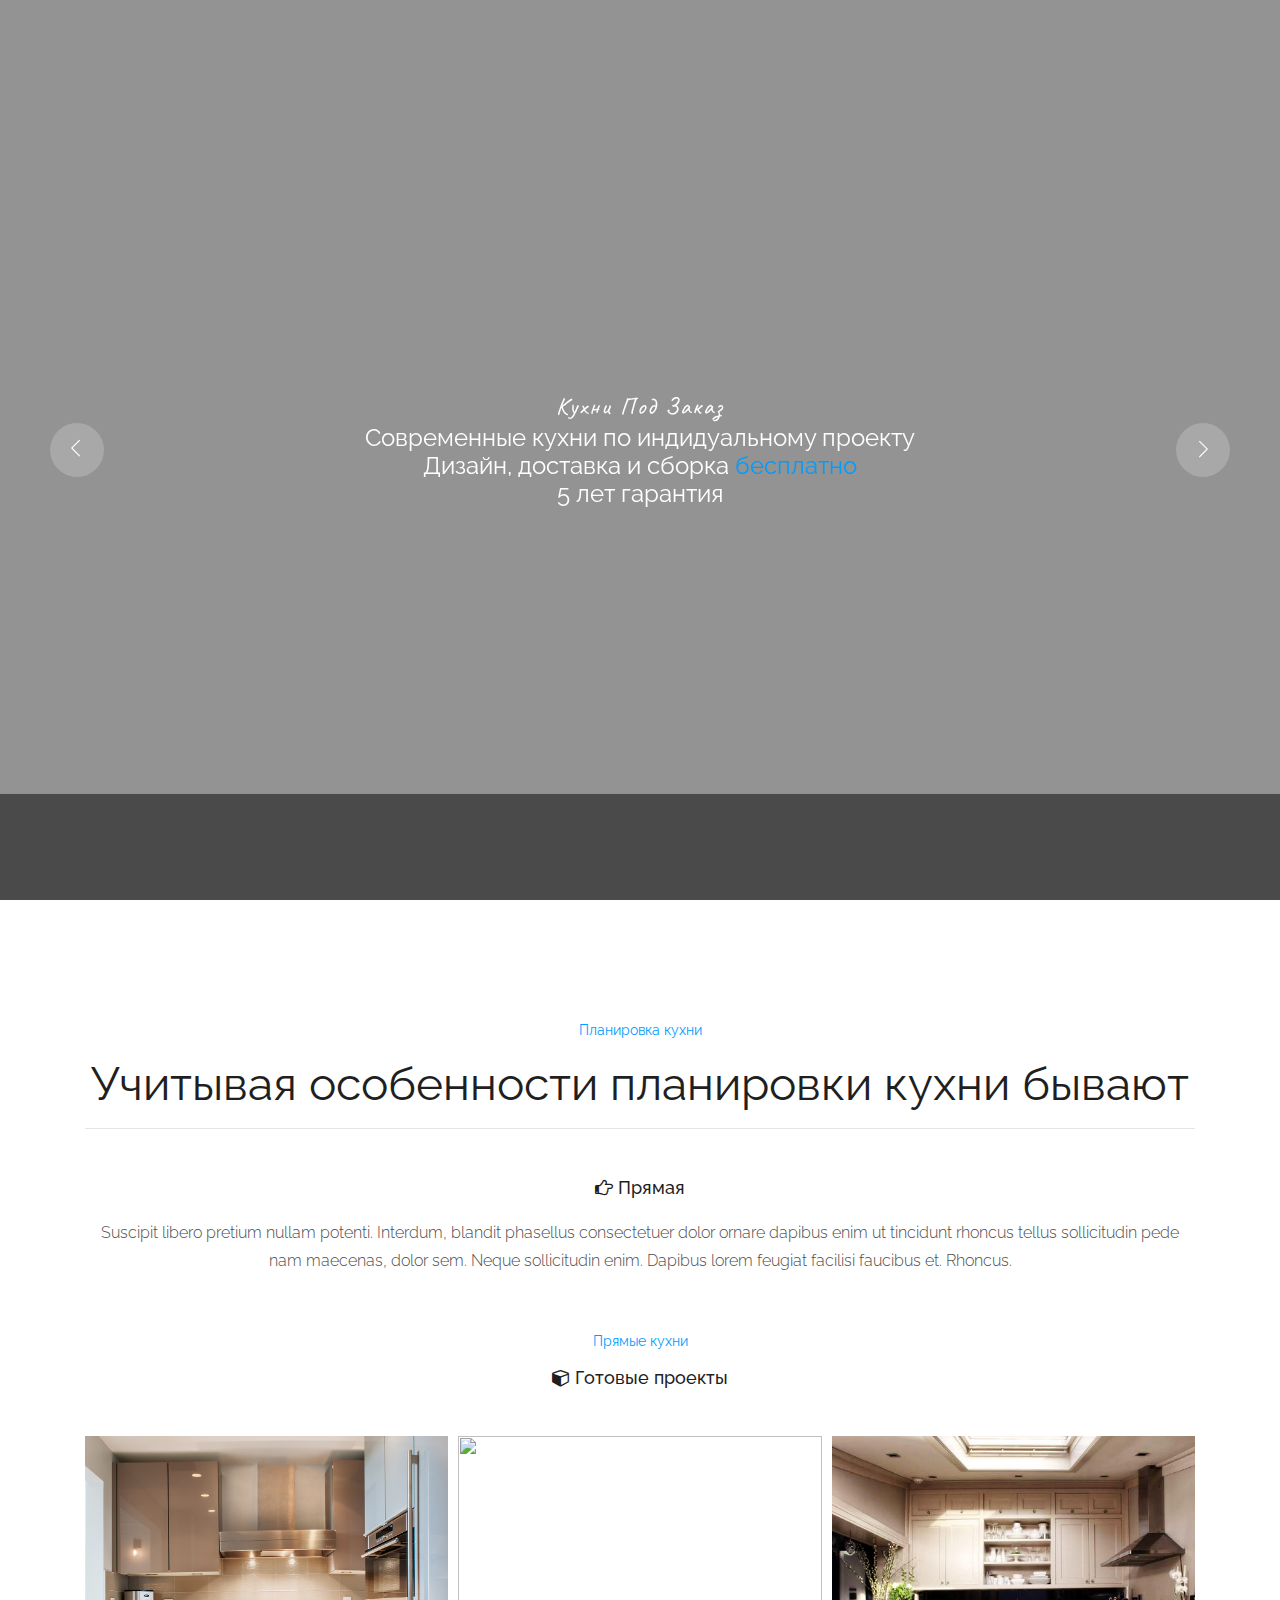
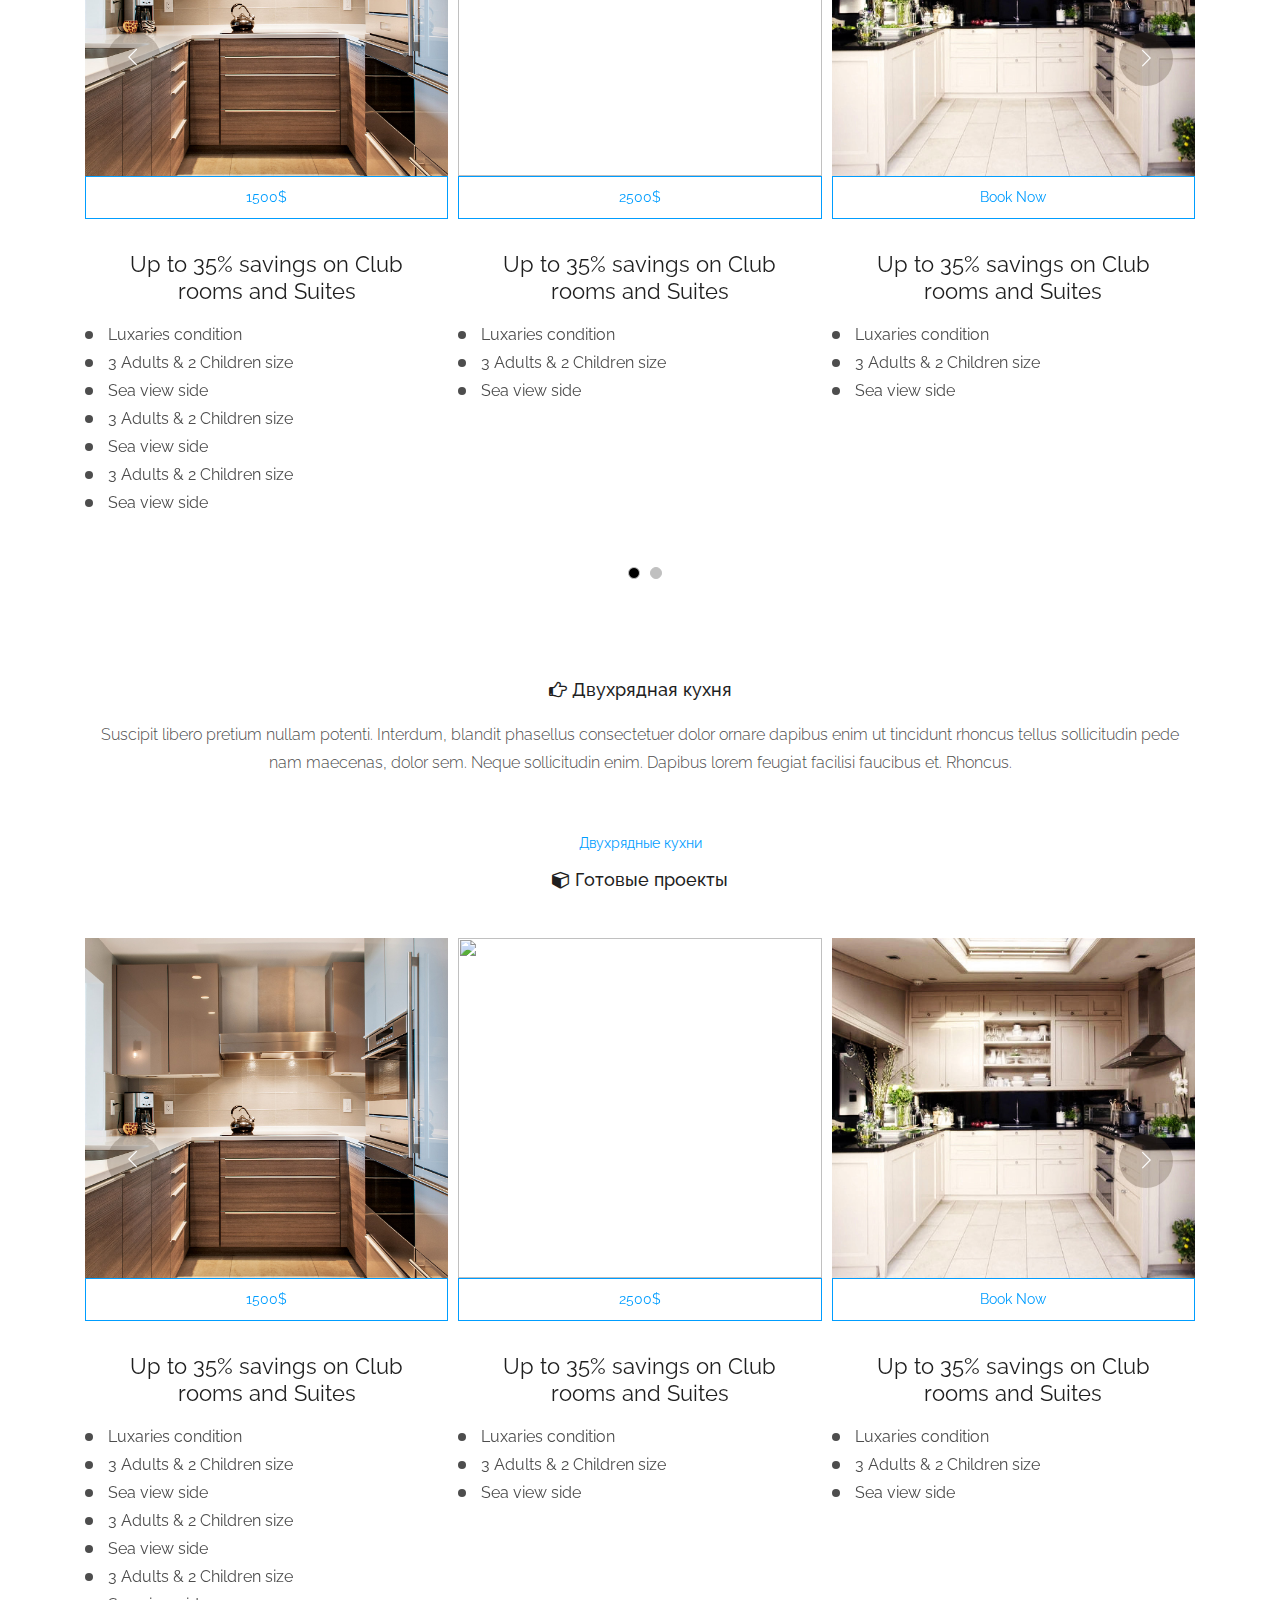
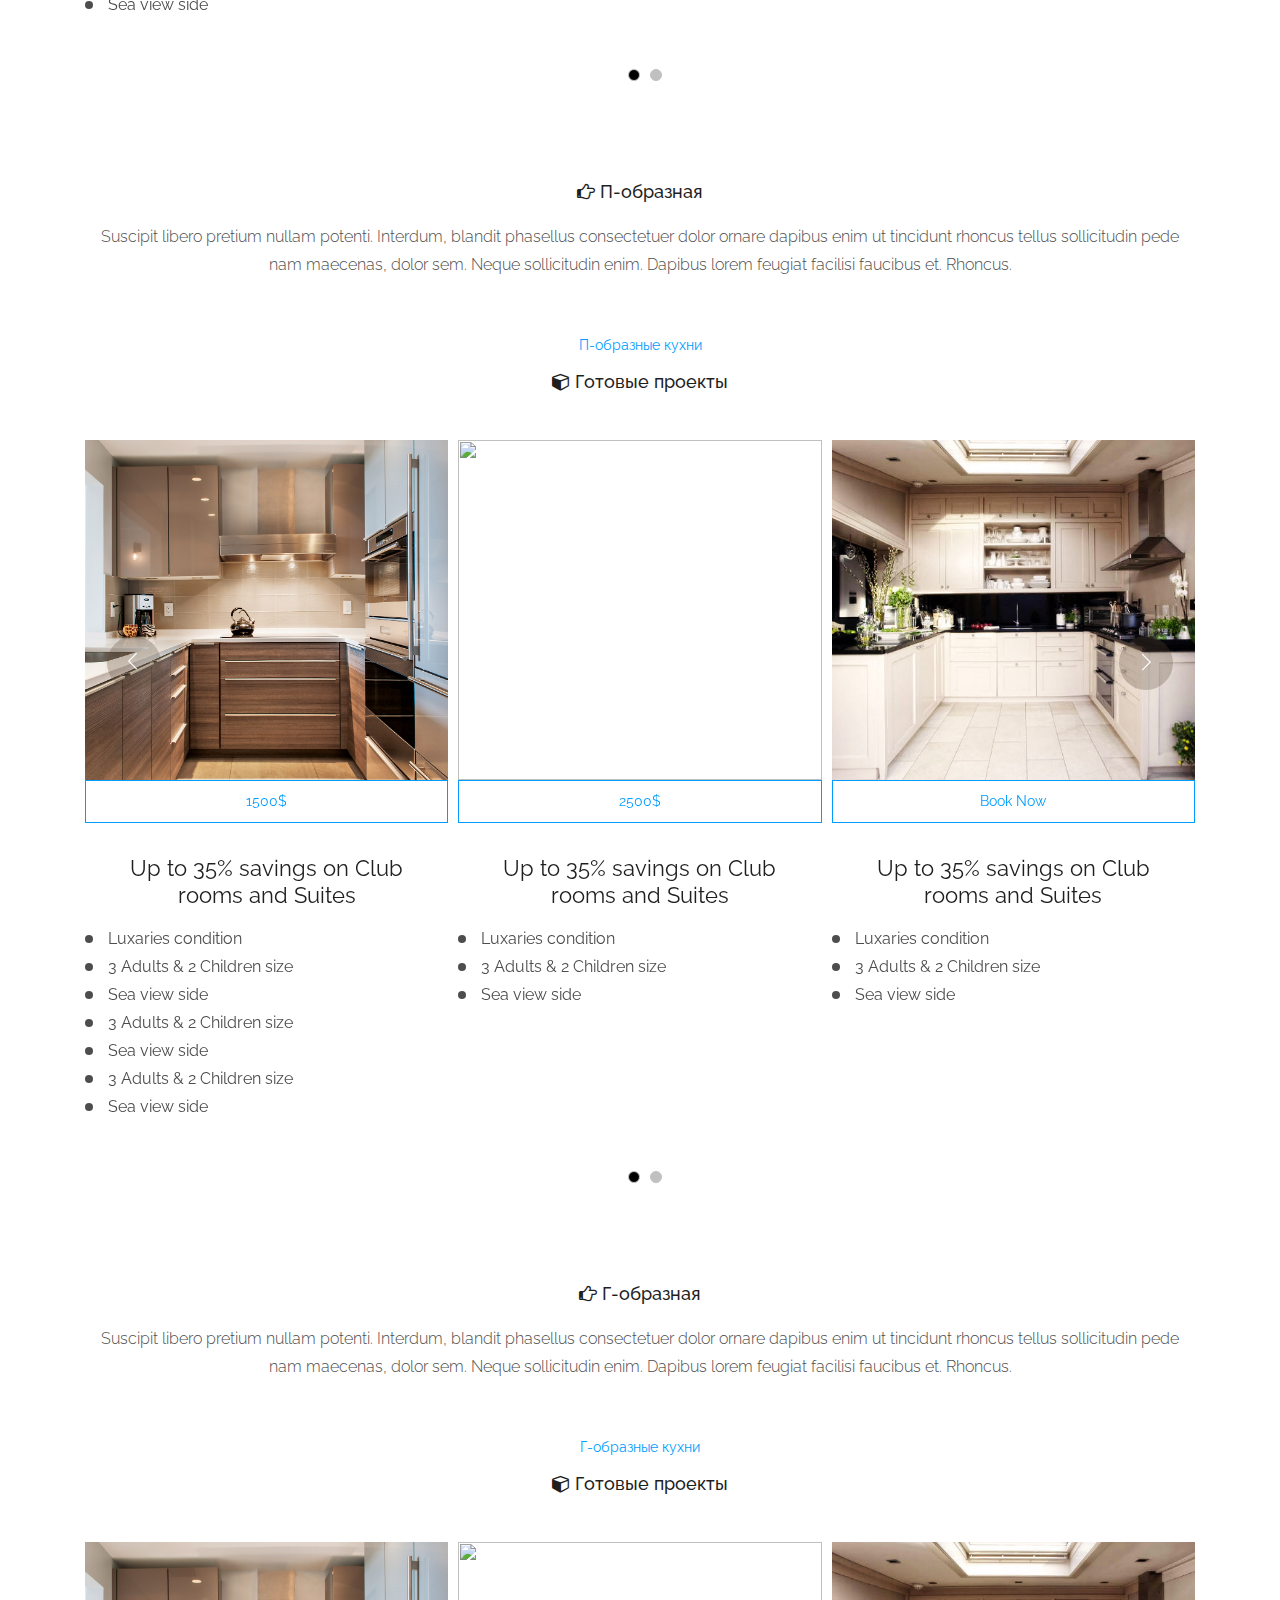
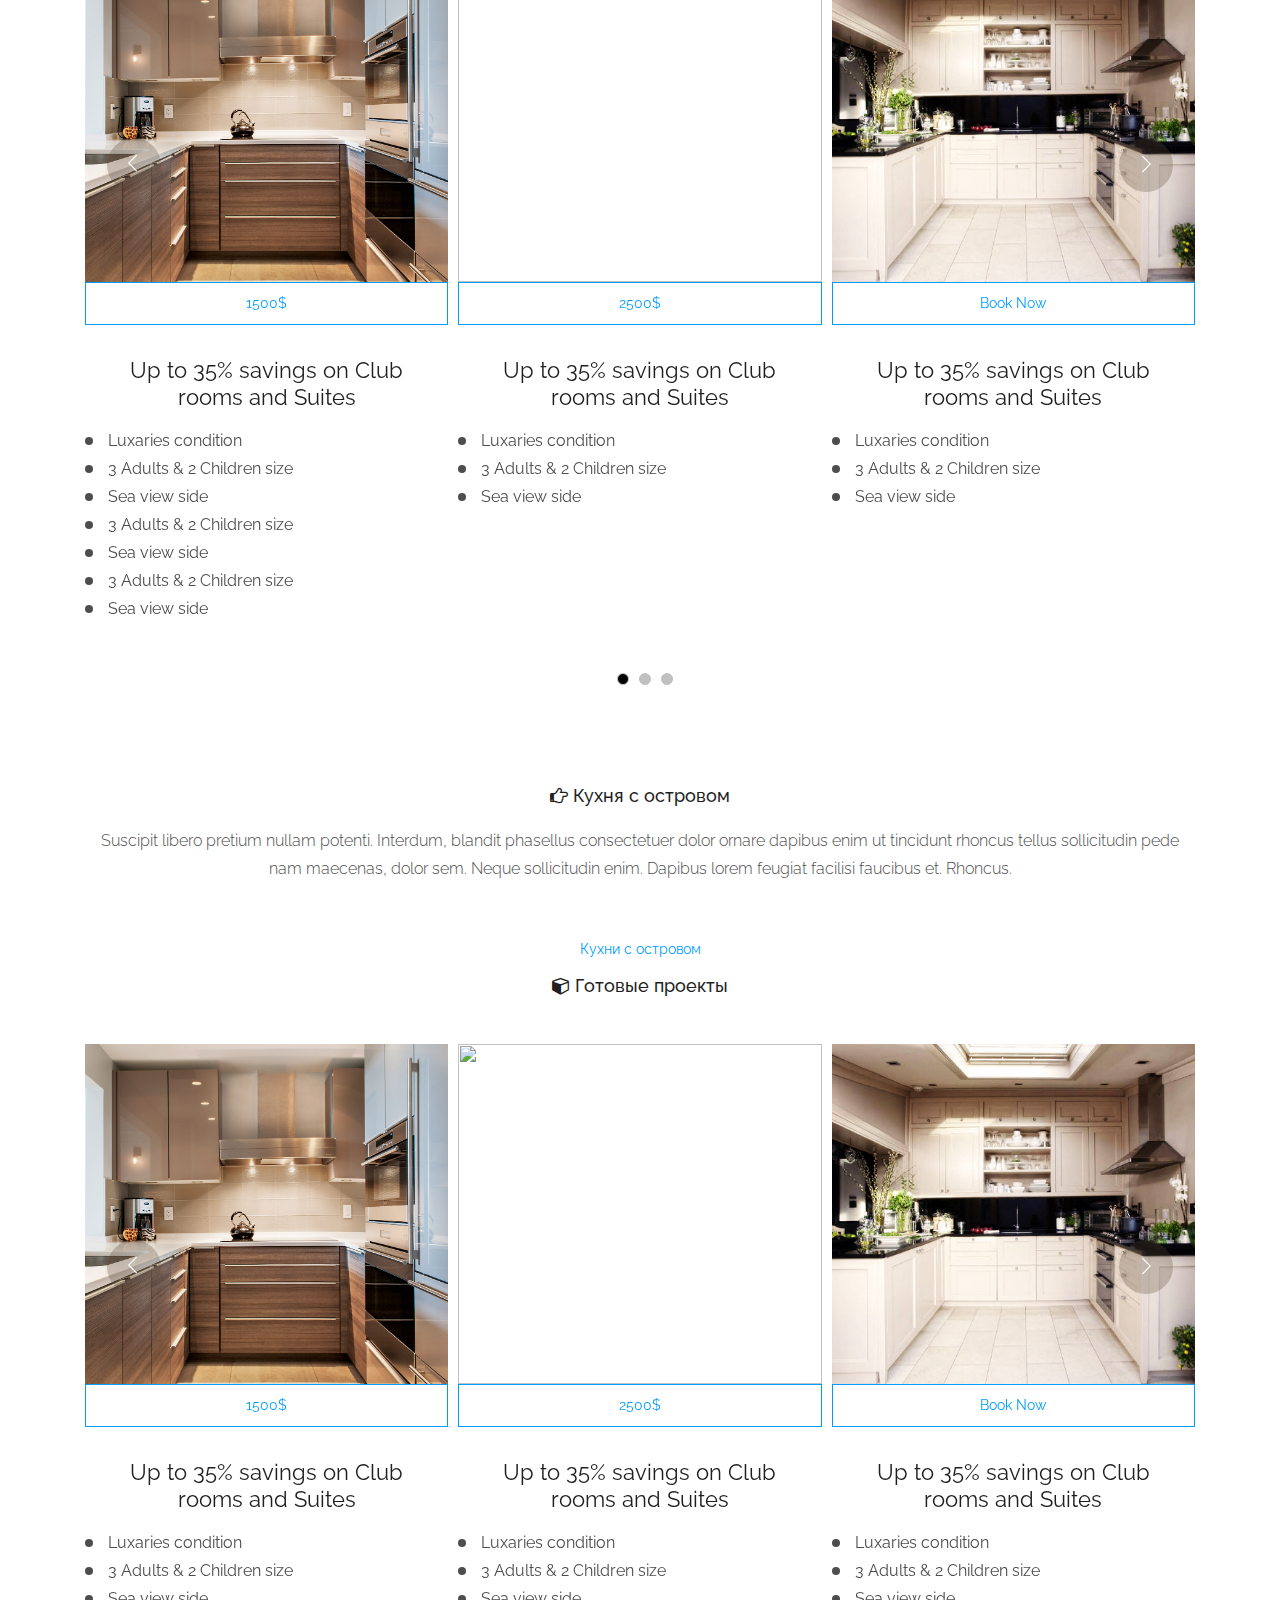
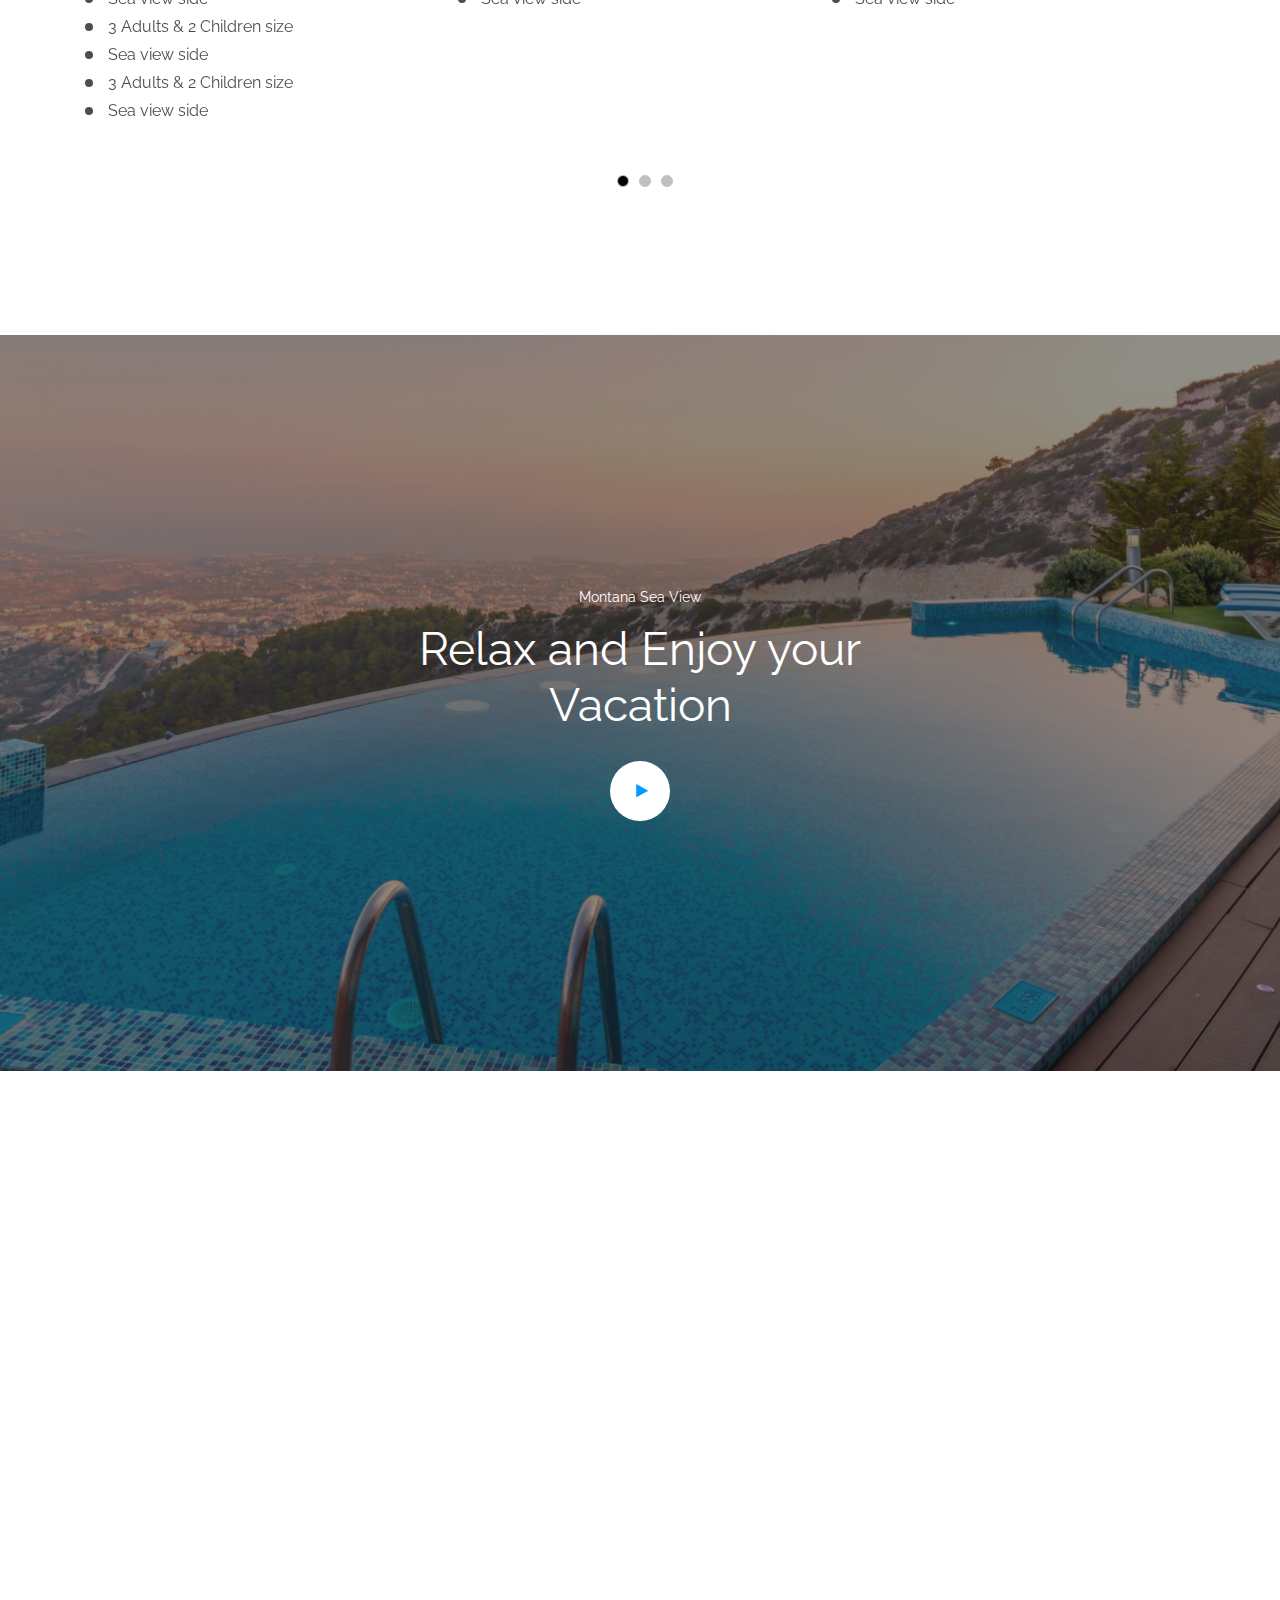
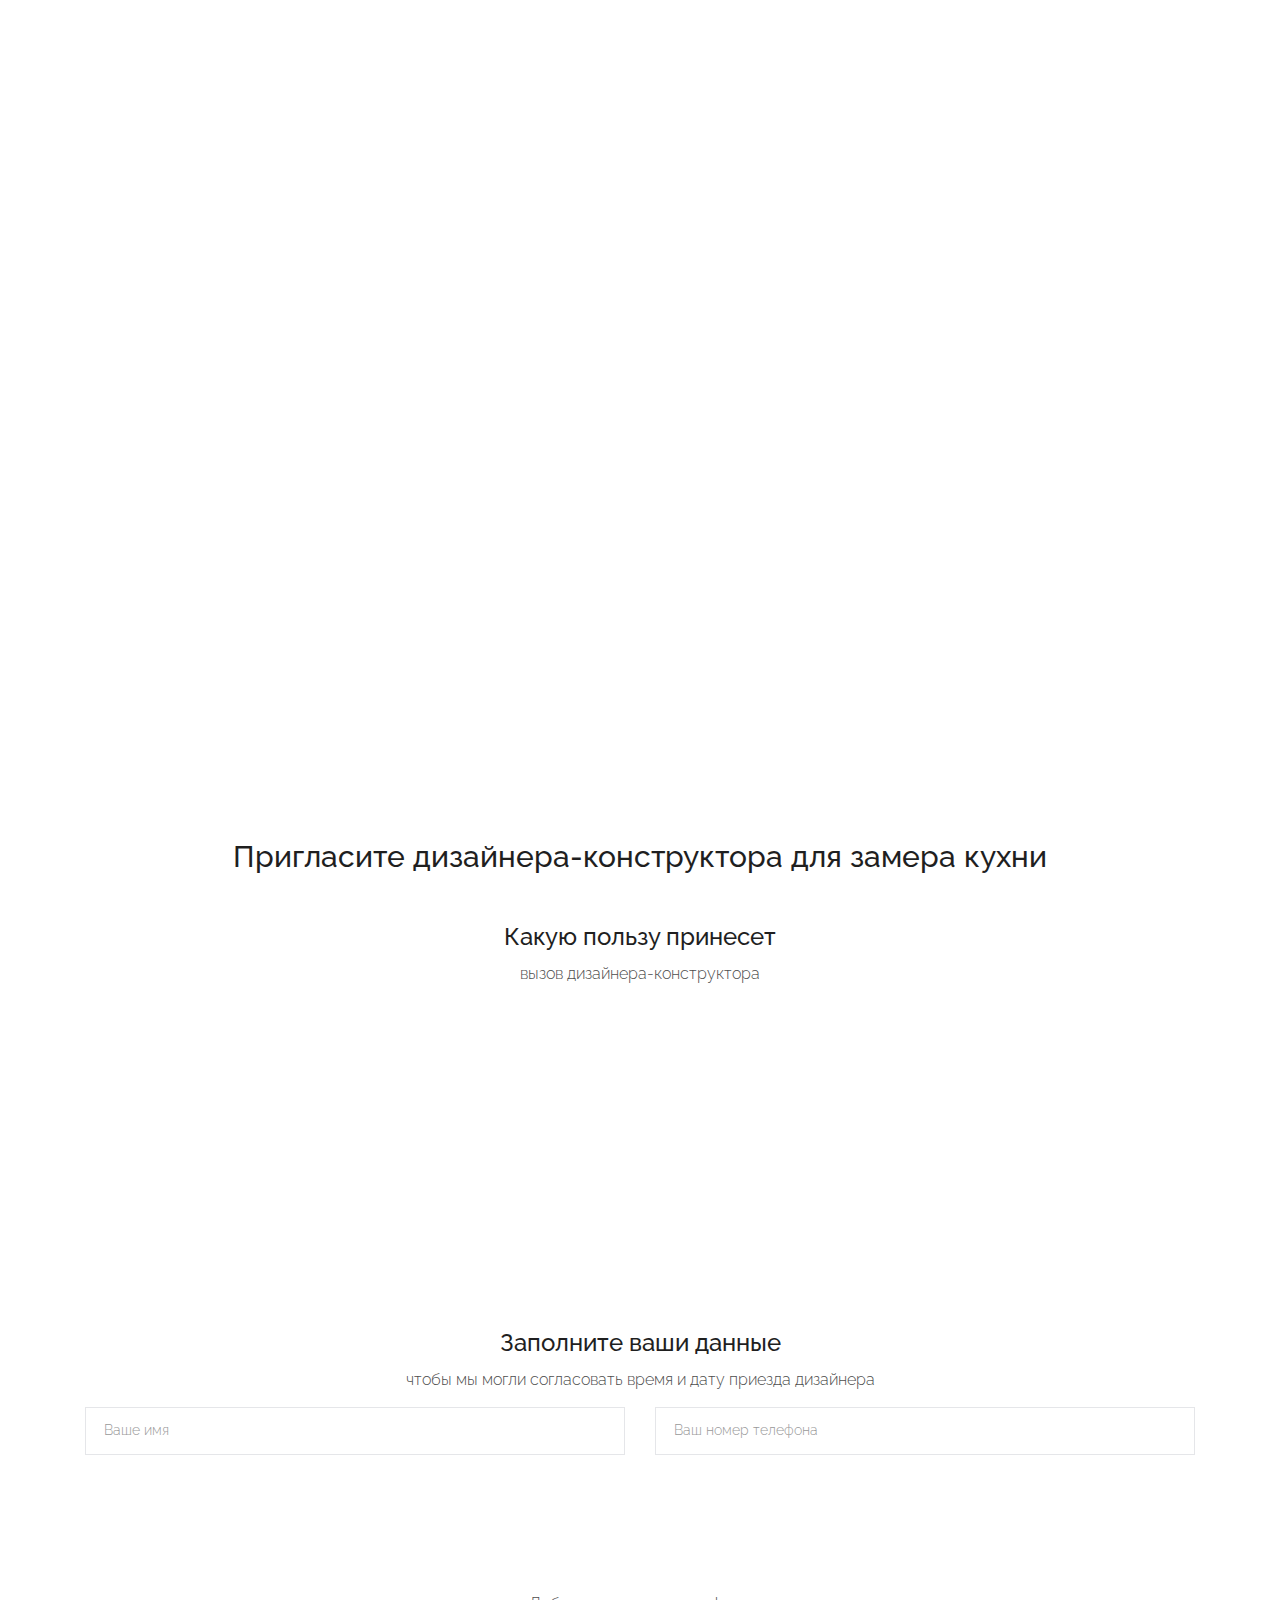
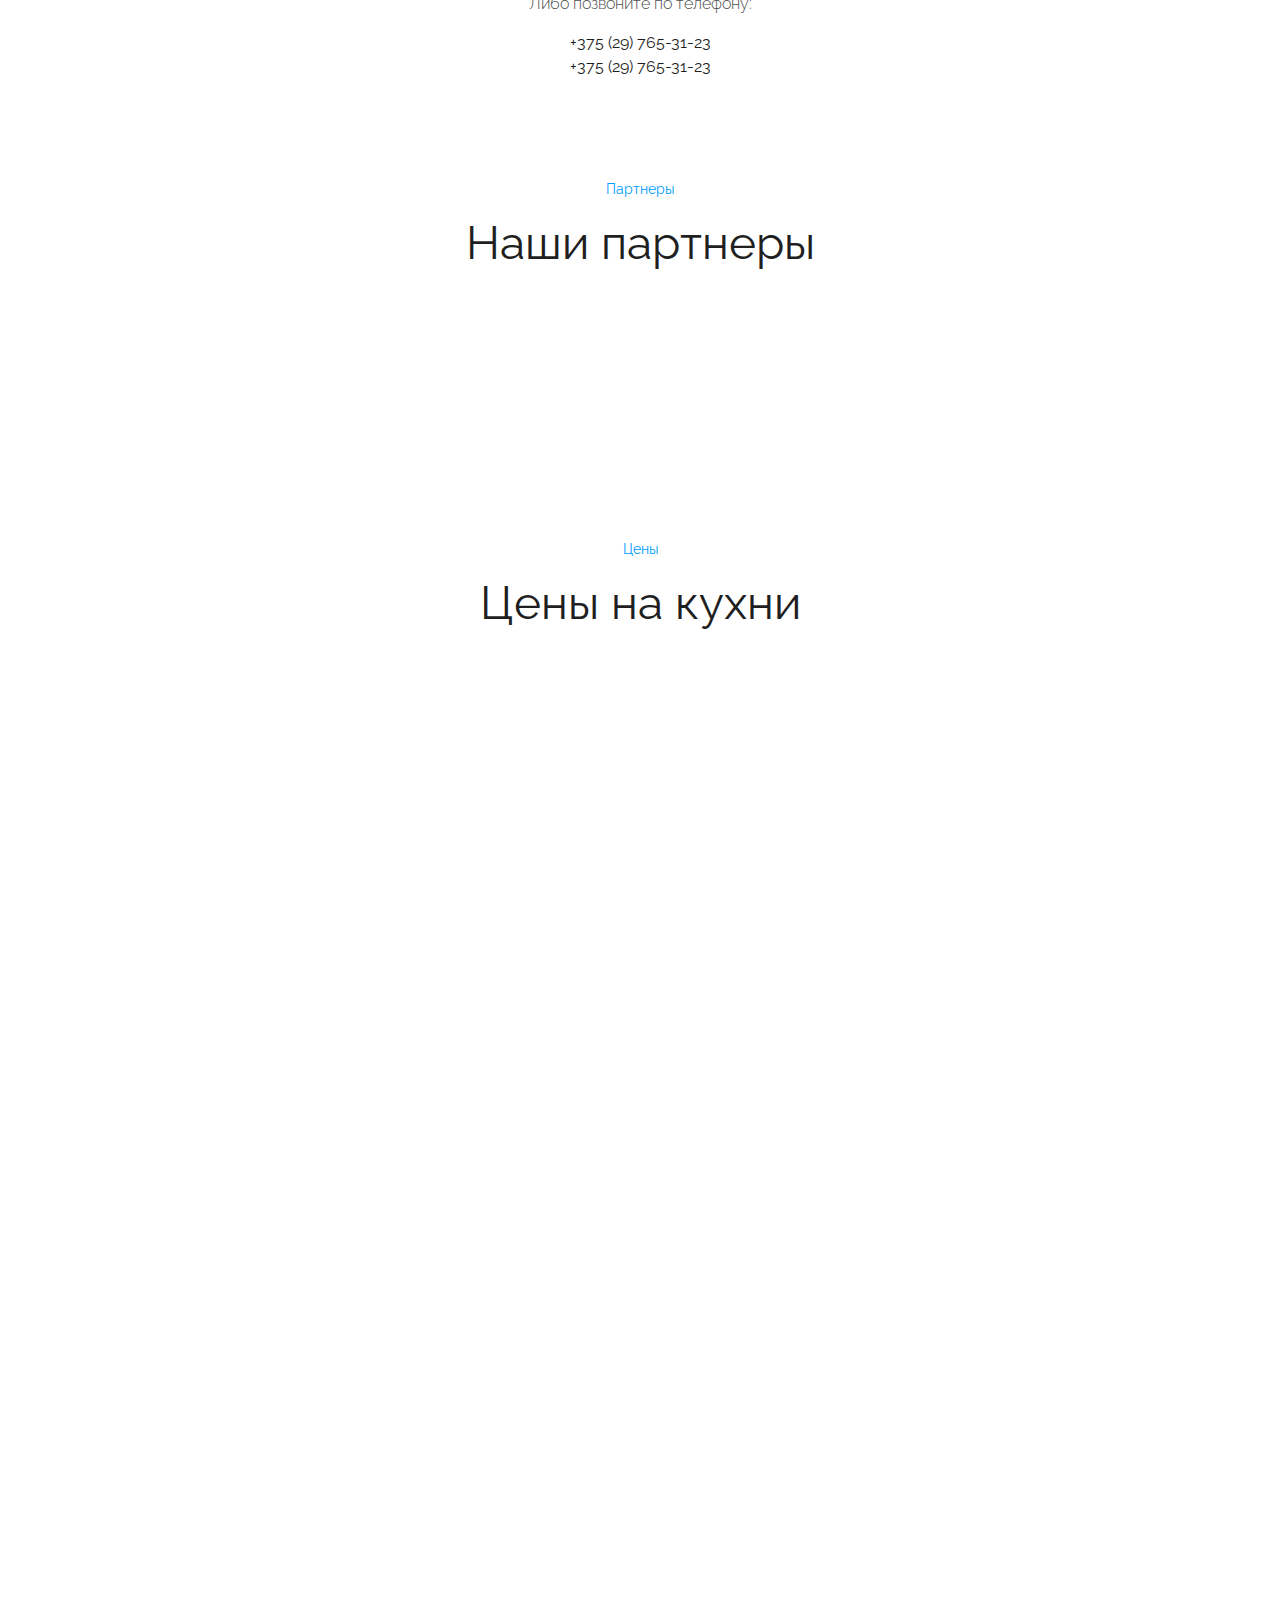
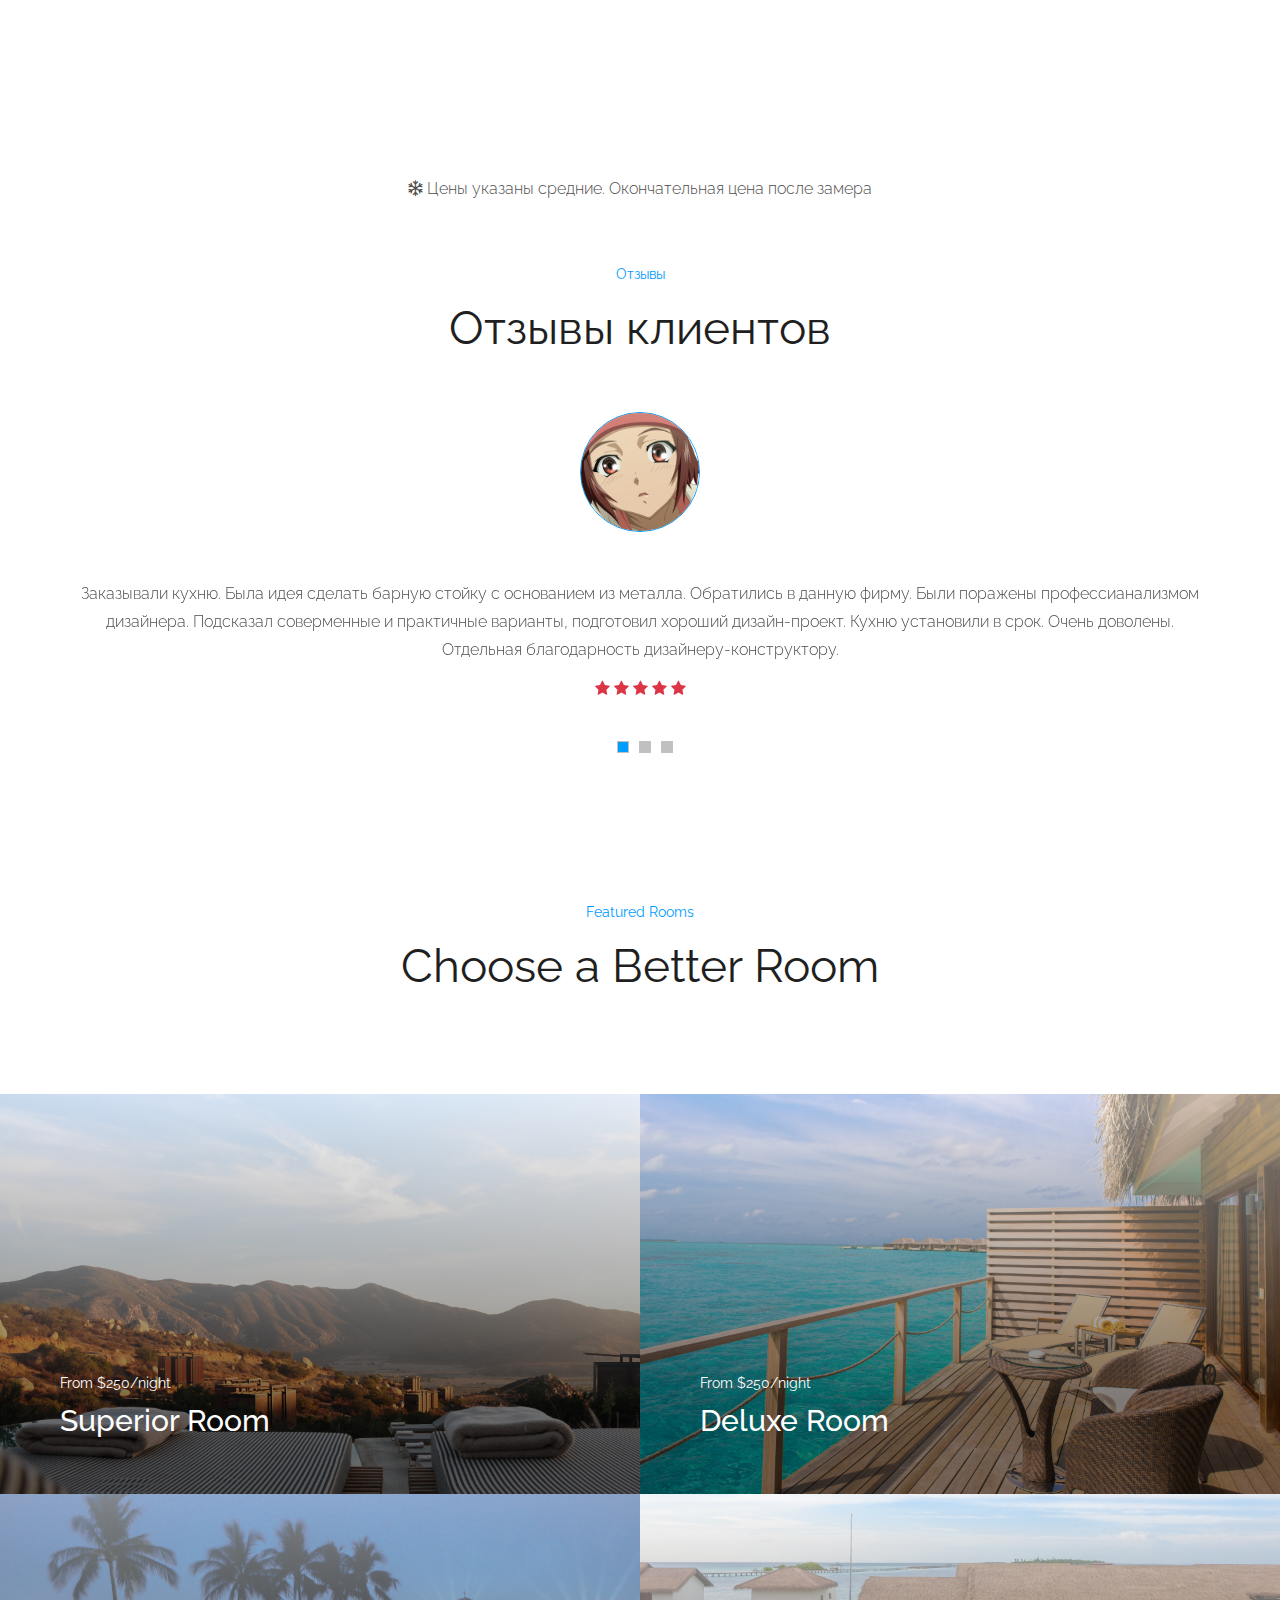
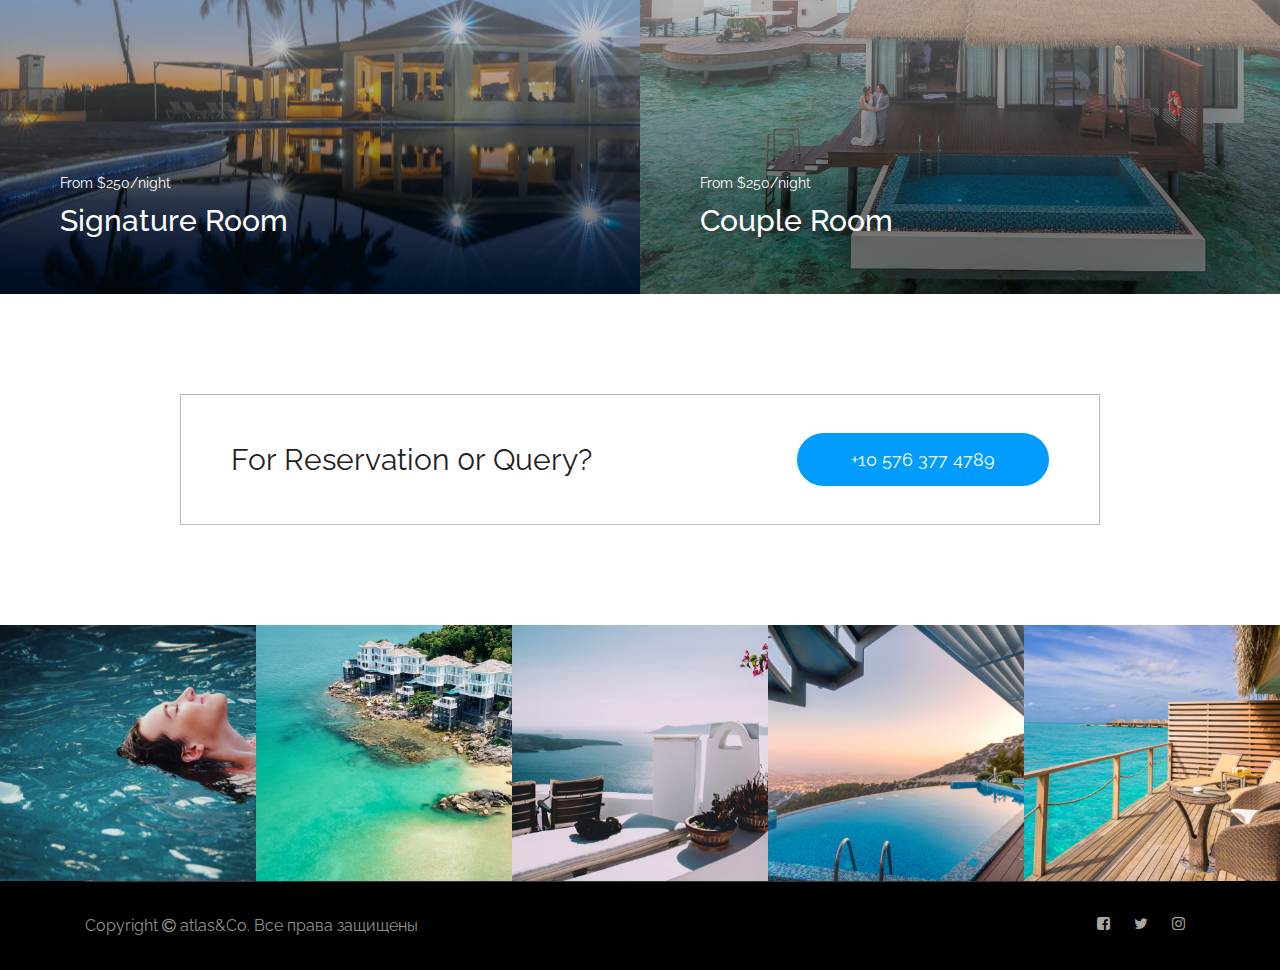
==== commit f2fccf60: "scrollTop" ====
--- a/mon/index.html
+++ b/mon/index.html
@@ -91,16 +91,16 @@
     </div>
 
     <!-- header-start -->
-    <header>
+    <header id="header">
         <div class="header-area ">
             <div id="sticky-header" class="main-header-area">
                 <div class="container-fluid p-0">
                     <div class="row align-items-center no-gutters">
                         <!-- brand IMG-->
                         <div class="col-6 col-md-6 col-xl-2 col-lg-2  col-sm-6">
-                            <div class="logo-img text-center vertical-align-top">
+                            <div class="logo-img pl-3">
                                 <a href="index.html">
-                                    <span class="logo-name">SV-KUHNI</span>
+                                    <span class="logo-name">KUHNI</span>
                                 </a>
                             </div>
                         </div>
@@ -109,16 +109,18 @@
                             <div class="main-menu">
                                 <nav>
                                     <ul id="navigation" class="js-clone-nav">
-                                        <li><a class="active" href="index.html">Главная</a></li>
+                                        <li><a class="active" href="#header">Главная</a></li>
                                         <li class="has-children">
-                                            <a href="#">
+                                            <a href="#kuhni">
                                                 Кухни
                                                 <i class="ti-angle-down"></i>
                                             </a>
                                             <ul class="submenu">
-                                                <li><a href="blog.html">П-образные</a></li>
-                                                <li><a href="single-blog.html">Г-Образные</a></li>
-                                                <li><a href="single-blog.html">С островком</a></li>
+                                                <li><a href="#l-kuhni">Прямые</a></li>
+                                                <li><a href="#ll-kuhni">Двухрядная кухня</a></li>
+                                                <li><a href="#p-kuhni">П-Образные</a></li>
+                                                <li><a href="#g-kuhni">Г-Образные</a></li>
+                                                <li><a href="#s-kuhni">Кухня с островом</a></li>
                                                 <li><a href="single-blog.html">Современные</a></li>
                                                 <li><a href="single-blog.html">Классические</a></li>
                                                 <li><a href="single-blog.html">В стиле ЛОФТ</a></li>
@@ -137,7 +139,7 @@
                                                 <li><a href="#">Корпус кухни</a></li>
                                             </ul>
                                         </li>
-                                        <li><a href="contact.html">Цены</a></li>
+                                        <li><a href="#price-kuhni">Цены</a></li>
                                         <li><a href="contact.html">О нас</a></li>
                                         <li><a href="contact.html">Контакты</a></li>
                                     </ul>
@@ -241,7 +243,7 @@
         </div>
         <div class="block-bottom-data p-3">
             <div class="overlay-data"></div>
-            <div class="container">
+            <div class="container calculator-kuhni">
                 <div class="row no-gutters">
                     <div class="col-md-4 d-flex p-2 justify-content-center align-items-center">
                         <div class="icon pr-2">
@@ -1332,7 +1334,7 @@
 <!-- END our partner -->
 
 <!-- Price in kuhni -->
-    <section>
+<section id="price-kuhni">
         <div class="container">
             <div class="row ">
                 <div class="col-12">
--- a/mon/css/style.css
+++ b/mon/css/style.css
@@ -1 +1 @@
-@import url("https://fonts.googleapis.com/css?family=Raleway:300,400,500,600,700,800,900&display=swap");@import url("https://fonts.googleapis.com/css?family=Raleway:300,400,500,600,700,800,900&display=swap");.flex-center-start{display:-webkit-box;display:-ms-flexbox;display:flex;-webkit-box-align:center;-ms-flex-align:center;align-items:center;-webkit-box-pack:start;-ms-flex-pack:start;justify-content:start}body{font-family:'Raleway', sans-serif;font-weight:normal;font-style:normal}.img{max-width:100%;-webkit-transition:.3s;-moz-transition:.3s;-o-transition:.3s;transition:.3s}a,.button{-webkit-transition:.3s;-moz-transition:.3s;-o-transition:.3s;transition:.3s}a:focus,.button:focus,button:focus{text-decoration:none;outline:none}a:focus{color:#fff;text-decoration:none}a:focus,a:hover,.portfolio-cat a:hover,.footer -menu li a:hover{text-decoration:none;color:#1F1F1F}a,button{color:#1F1F1F;outline:medium none}h1,h2,h3,h4,h5{font-family:'Raleway', sans-serif;color:#1F1F1F}h1 a,h2 a,h3 a,h4 a,h5 a,h6 a{color:inherit}ul{margin:0px;padding:0px}li{list-style:none}p{font-size:16px;font-weight:300;line-height:28px;color:#4D4D4D;margin-bottom:13px;font-family:'Raleway', sans-serif}label{color:#7e7e7e;cursor:pointer;font-size:14px;font-weight:400}*::-moz-selection{background:#444;color:#fff;text-shadow:none}::-moz-selection{background:#444;color:#fff;text-shadow:none}::selection{background:#444;color:#fff;text-shadow:none}*::-webkit-input-placeholder{color:#cccccc;font-size:14px;opacity:1}*:-ms-input-placeholder{color:#cccccc;font-size:14px;opacity:1}*::-ms-input-placeholder{color:#cccccc;font-size:14px;opacity:1}*::placeholder{color:#cccccc;font-size:14px;opacity:1}h3{font-size:24px}.mb-65{margin-bottom:67px}.black-bg{background:#020c26 !important}.white-bg{background:#ffffff}.gray-bg{background:#f5f5f5}.bg-img-1{background-image:url(../img/slider/slider-img-1.jpg)}.bg-img-2{background-image:url(../img/background-img/bg-img-2.jpg)}.cta-bg-1{background-image:url(../img/background-img/bg-img-3.jpg)}.overlay{position:relative;z-index:0}.overlay::before{position:absolute;content:"";background-color:#1f1f1f;top:0;left:0;width:100%;height:100%;z-index:-1;opacity:.5}.overlay2{position:relative;z-index:0}.overlay2::before{position:absolute;content:"";background-color:#131313;top:0;left:0;width:100%;height:100%;z-index:-1;opacity:0.2}.section-padding{padding-top:120px;padding-bottom:120px}.pt-120{padding-top:120px}.owl-carousel .owl-nav div{background:transparent;height:54px;left:0px;line-height:54px;position:absolute;text-align:center;top:50%;-webkit-transform:translateY(-50%);-ms-transform:translateY(-50%);transform:translateY(-50%);-webkit-transition:all 0.3s ease 0s;-o-transition:all 0.3s ease 0s;transition:all 0.3s ease 0s;width:54px;font-size:25px;color:#fff;background-color:rgba(255,255,255,0.2);border-radius:50%;left:50px;font-size:18px;line-height:54px}.owl-carousel .owl-nav div.owl-next{left:auto;right:50px}.owl-carousel .owl-nav div.owl-next i{position:relative;right:0;top:1px}.owl-carousel .owl-nav div.owl-prev i{position:relative;right:1px;top:0px}.owl-carousel:hover .owl-nav div{opacity:1;visibility:visible}.owl-carousel:hover .owl-nav div:hover{color:#fff;background:#009DFF}.mb-20px{margin-bottom:20px}.boxed-btn{background:#fff;color:#131313;display:inline-block;padding:18px 44px;font-family:"Raleway",sans-serif;font-size:14px;font-weight:400;border:0;border:1px solid #009DFF;letter-spacing:3px;text-align:center;color:#009DFF !important;text-transform:uppercase;cursor:pointer}.boxed-btn:hover{background:#009DFF;color:#fff !important;border:1px solid #009DFF}.boxed-btn:focus{outline:none}.boxed-btn.large-width{width:220px}.boxed-btn3{background:#009DFF;color:#fff;display:inline-block;padding:18px 44px;font-family:"Raleway",sans-serif;font-size:14px;font-weight:400;border:0;border:1px solid #009DFF;letter-spacing:3px;text-align:center;color:#fff !important;text-transform:uppercase;-webkit-transition:.5s;-moz-transition:.5s;-o-transition:.5s;transition:.5s;cursor:pointer}.boxed-btn3:hover{background:#fff;color:#009DFF !important;border:1px solid #009DFF}.boxed-btn3:focus{outline:none}.boxed-btn3.large-width{width:220px}.boxed-btn2{background:transparent;color:#fff;display:inline-block;padding:18px 24px;font-family:"Raleway",sans-serif;font-size:14px;font-weight:400;border:0;border:1px solid #fff;letter-spacing:2px;text-transform:uppercase}.boxed-btn2:hover{background:#fff;color:#131313 !important}.boxed-btn2:focus{outline:none}.line-button{color:#919191;font-size:16px;font-weight:400;display:inline-block;position:relative;padding-right:5px;padding-bottom:2px}.line-button::before{position:absolute;content:"";background:#919191;width:100%;height:1px;bottom:0;left:0}.line-button:hover{color:#009DFF}.line-button:hover::before{background:#009DFF}.book_now{display:inline-block;font-size:14px;color:#009DFF;border:1px solid #009DFF;text-transform:capitalize;padding:10px 25px}.book_now:hover{background:#009DFF;color:#fff}.section_title span{color:#009DFF;font-size:14px;font-weight:400;margin-bottom:15px;display:block}.section_title h3{font-size:46px;font-weight:400;line-height:56px;color:#1F1F1F}@media (max-width: 767px){.section_title h3{font-size:30px;line-height:36px}}@media (min-width: 768px) and (max-width: 991px){.section_title h3{font-size:36px;line-height:42px}}@media (max-width: 767px){.section_title h3 br{display:none}}.mb-100{margin-bottom:100px}@media (max-width: 767px){.mb-100{margin-bottom:40px}}@media (max-width: 767px){.mobile_menu{position:absolute;right:0px;width:100%;z-index:9}}.slicknav_menu .slicknav_nav{background:#fff;float:right;margin-top:0;padding:0;width:95%;padding:0;border-radius:0px;margin-top:5px;position:absolute;left:0;right:0;margin:auto;top:11px}.slicknav_menu .slicknav_nav a:hover{background:transparent;color:#009DFF}.slicknav_menu .slicknav_nav a.active{color:#009DFF}@media (max-width: 767px){.slicknav_menu .slicknav_nav a i{display:none}}@media (min-width: 768px) and (max-width: 991px){.slicknav_menu .slicknav_nav a i{display:none}}.slicknav_menu .slicknav_nav .slicknav_btn{background-color:transparent;cursor:pointer;margin-bottom:10px;margin-top:-40px;position:relative;z-index:99;border:1px solid #ddd;top:3px;right:5px;top:-32px}.slicknav_menu .slicknav_nav .slicknav_btn .slicknav_icon{margin-right:6px;margin-top:3px;position:relative;padding-bottom:3px;top:-11px;right:-5px}@media (max-width: 767px){.slicknav_menu{margin-right:0px}}.slicknav_nav .slicknav_arrow{float:right;font-size:22px;position:relative;top:-9px}.slicknav_btn{background-color:transparent;cursor:pointer;margin-bottom:10px;position:relative;z-index:99;border:none;border-radius:3px;top:5px;padding:5px;right:5px;margin-top:-5px;top:-31px}.slicknav_btn{background-color:transparent;cursor:pointer;margin-bottom:10px;position:relative;z-index:99;border:none;border-radius:3px;top:5px;padding:5px;right:0;margin-top:-5px;top:-41px}.header-area{position:absolute;left:0;right:0;width:100%;top:0;z-index:9;padding-top:28px}@media (max-width: 767px){.header-area{padding-top:0}}@media (min-width: 768px) and (max-width: 991px){.header-area{padding-top:0}}.header-area .main-header-area{padding:0 150px}@media (max-width: 767px){.header-area .main-header-area{padding:10px 10px}}@media (min-width: 768px) and (max-width: 991px){.header-area .main-header-area{padding:10px 10px}}@media (min-width: 992px) and (max-width: 1200px){.header-area .main-header-area{padding:0 20px}}@media (min-width: 1200px) and (max-width: 1500px){.header-area .main-header-area{padding:0 10px}}.header-area .main-header-area .logo-img{text-align:center}@media (max-width: 767px){.header-area .main-header-area .logo-img{text-align:left}}@media (min-width: 768px) and (max-width: 991px){.header-area .main-header-area .logo-img{text-align:left}}@media (min-width: 992px) and (max-width: 1200px){.header-area .main-header-area .logo-img{text-align:left}}@media (max-width: 767px){.header-area .main-header-area .logo-img img{width:70px}}@media (min-width: 768px) and (max-width: 991px){.header-area .main-header-area .logo-img img{width:70px}}.header-area .main-header-area .book_room{display:-webkit-box;display:-moz-box;display:-ms-flexbox;display:-webkit-flex;display:flex;-webkit-align-items:center;-moz-align-items:center;-ms-align-items:center;align-items:center;-webkit-justify-content:flex-end;-moz-justify-content:flex-end;-ms-justify-content:flex-end;justify-content:flex-end;-ms-flex-pack:flex-end}.header-area .main-header-area .book_room .socail_links ul li{display:inline-block}.header-area .main-header-area .book_room .socail_links ul li a{color:#A8A7A0;margin:0 10px;font-size:15px}.header-area .main-header-area .book_room .socail_links ul li a:hover{color:#fff}.header-area .main-header-area .book_room .book_btn{margin-left:30px}.header-area .main-header-area .book_room .book_btn a{background:#009DFF;padding:12px 26px;font-size:14px;font-weight:400;border:1px solid transparent;color:#fff}.header-area .main-header-area .book_room .book_btn a:hover{background:#fff;color:#009DFF;border:1px solid #009DFF}.header-area .main-header-area .main-menu{text-align:center;padding:12px 0}.header-area .main-header-area .main-menu ul li{display:inline-block;position:relative;margin-right:50px}@media (min-width: 992px) and (max-width: 1200px){.header-area .main-header-area .main-menu ul li{margin-right:20px}}@media (min-width: 1200px) and (max-width: 1500px){.header-area .main-header-area .main-menu ul li{margin-right:15px}}.header-area .main-header-area .main-menu ul li a{color:#fff;font-size:16px;text-transform:capitalize;font-weight:600;display:inline-block;padding:0px 0px 10px 0px;font-family:"Raleway",sans-serif;position:relative;text-transform:capitalize}@media (min-width: 992px) and (max-width: 1200px){.header-area .main-header-area .main-menu ul li a{font-size:15px}}@media (min-width: 1200px) and (max-width: 1500px){.header-area .main-header-area .main-menu ul li a{font-size:15px}}.header-area .main-header-area .main-menu ul li a i{font-size:9px}@media (max-width: 767px){.header-area .main-header-area .main-menu ul li a i{display:none !important}}@media (min-width: 768px) and (max-width: 991px){.header-area .main-header-area .main-menu ul li a i{display:none !important}}.header-area .main-header-area .main-menu ul li a::before{position:absolute;content:"";background:#fff;width:100%;height:2px;bottom:0;left:0;opacity:0;transform:scaleX(0);-webkit-transition:.3s;-moz-transition:.3s;-o-transition:.3s;transition:.3s}.header-area .main-header-area .main-menu ul li a:hover::before{opacity:1;transform:scaleX(1)}.header-area .main-header-area .main-menu ul li a.active::before{opacity:1;transform:scaleX(1)}.header-area .main-header-area .main-menu ul li a:hover{color:#fff}.header-area .main-header-area .main-menu ul li .submenu{position:absolute;left:0;top:140%;background:#fff;width:200px;z-index:2;box-shadow:0 0 10px rgba(0,0,0,0.02);opacity:0;visibility:hidden;text-align:left;-webkit-transition:.6s;-moz-transition:.6s;-o-transition:.6s;transition:.6s}.header-area .main-header-area .main-menu ul li .submenu li{display:block}.header-area .main-header-area .main-menu ul li .submenu li a{padding:10px 15px;position:inherit;-webkit-transition:.3s;-moz-transition:.3s;-o-transition:.3s;transition:.3s;display:block;color:#000}.header-area .main-header-area .main-menu ul li .submenu li a::before{display:none}.header-area .main-header-area .main-menu ul li .submenu li:hover a{color:#000}.header-area .main-header-area .main-menu ul li:hover>.submenu{opacity:1;visibility:visible;top:100%}.header-area .main-header-area .main-menu ul li:hover>a::before{opacity:1;transform:scaleX(1)}.header-area .main-header-area .main-menu ul li:first-child a{padding-left:0}.header-area .main-header-area.sticky{box-shadow:0px 3px 16px 0px rgba(0,0,0,0.1);position:fixed;width:100%;top:-70px;left:0;right:0;z-index:99;transform:translateY(70px);transition:transform 500ms ease, background 500ms ease;-webkit-transition:transform 500ms ease, background 500ms ease;box-shadow:0px 3px 16px 0px rgba(0,0,0,0.1);padding:10px 150px;background:#000}@media (max-width: 767px){.header-area .main-header-area.sticky{padding:10px 10px}}@media (min-width: 768px) and (max-width: 991px){.header-area .main-header-area.sticky{padding:10px 10px}}@media (min-width: 992px) and (max-width: 1200px){.header-area .main-header-area.sticky{padding:10px 20px}}@media (min-width: 1200px) and (max-width: 1500px){.header-area .main-header-area.sticky{padding:10px 20px}}.header-area .main-header-area.sticky .main-menu{padding:0}.slider_bg_1{background-image:url(../img/banner/banner.png)}.slider_bg_2{background-image:url(../img/banner/banner2.png)}.slider_area .single_slider{height:100vh;background-size:cover;background-repeat:no-repeat}.slider_area .single_slider .slider_text h3{color:#ffffff;font-family:"Raleway",sans-serif;font-size:100px;text-transform:capitalize;letter-spacing:2px;font-weight:400;margin-bottom:4px}@media (max-width: 767px){.slider_area .single_slider .slider_text h3{font-size:33px;letter-spacing:3px}}@media (min-width: 768px) and (max-width: 991px){.slider_area .single_slider .slider_text h3{font-size:30px}}@media (min-width: 992px) and (max-width: 1200px){.slider_area .single_slider .slider_text h3{font-size:35px;letter-spacing:3px}}.slider_area .single_slider .slider_text p{font-size:24px;font-weight:400;color:#ffffff;margin-bottom:0;margin-top:0}@media (min-width: 992px) and (max-width: 1200px){.slider_area .single_slider .slider_text p{font-size:16px}}@media (max-width: 767px){.slider_area .single_slider .slider_text p{font-size:16px}}.about_area{padding-top:200px;padding-bottom:100px}@media (max-width: 767px){.about_area{padding-top:40px;padding-bottom:40px}}@media (min-width: 768px) and (max-width: 991px){.about_area{padding-top:80px;padding-bottom:80px}}@media (min-width: 992px) and (max-width: 1200px){.about_area{padding-top:100px;padding-bottom:100px}}.about_area .about_info p{font-size:16px;line-height:28px;font-size:16px;line-height:28px;margin-top:0;margin-bottom:47px}@media (max-width: 767px){.about_area .about_info a{margin-bottom:30px}}.about_area .about_thumb{-webkit-justify-content:flex-end;-moz-justify-content:flex-end;-ms-justify-content:flex-end;justify-content:flex-end;-ms-flex-pack:flex-end}@media (min-width: 768px) and (max-width: 991px){.about_area .about_thumb{-webkit-justify-content:flex-start;-moz-justify-content:flex-start;-ms-justify-content:flex-start;justify-content:flex-start;-ms-flex-pack:flex-start;margin-top:30px}}.about_area .about_thumb img{width:100%}.about_area .about_thumb .img_2{margin-top:40px;margin-left:10px}@media (min-width: 768px) and (max-width: 991px){.about_area .about_thumb2{margin-bottom:30px}}.about_area .about_thumb2 img{width:100%}.about_area .about_thumb2 .img_2{margin-top:40px;margin-left:10px}.about_bg_1{background-image:url(../img/banner/about_banner.png)}.about_info_area{padding-left:387px;margin-top:50px}@media (min-width: 768px) and (max-width: 991px){.about_info_area{padding-left:0px}}@media (max-width: 767px){.about_info_area{padding-left:0px}}@media (min-width: 992px) and (max-width: 1200px){.about_info_area{padding-left:0px}}@media (min-width: 1200px) and (max-width: 1500px){.about_info_area{padding-left:0px}}.about_info_area .single_slider{height:750px;background-size:cover;background-position:center center;background-repeat:no-repeat}@media (max-width: 767px){.about_info_area .single_slider{height:400px}}@media (min-width: 768px) and (max-width: 991px){.about_info_area .single_slider{height:400px}}@media (min-width: 992px) and (max-width: 1200px){.about_info_area .single_slider{height:500px}}.about_main_info{padding-top:100px}@media (max-width: 767px){.about_main_info{padding-top:50px}}.about_main_info .single_about_info{margin-bottom:43px}@media (max-width: 767px){.about_main_info .single_about_info{margin-bottom:30px}}.about_main_info .single_about_info h3{font-size:22px;color:#1F1F1F;margin-bottom:0;margin-bottom:10px;line-height:32px}.about_main_info .single_about_info p{font-size:16px;line-height:28px;font-weight:400;color:#4D4D4D}@media (max-width: 767px){.about_main_info .single_about_info p br{display:none}}@media (min-width: 768px) and (max-width: 991px){.about_main_info .single_about_info p br{display:none}}@media (min-width: 992px) and (max-width: 1200px){.about_main_info .single_about_info p br{display:none}}@media (min-width: 1200px) and (max-width: 1500px){.about_main_info .single_about_info p br{display:none}}.offers_area{padding-bottom:100px}@media (max-width: 767px){.offers_area{padding-bottom:40px}}.offers_area.padding_top{padding-top:200px}@media (max-width: 767px){.offers_area.padding_top{padding-top:40px}}@media (min-width: 768px) and (max-width: 991px){.offers_area.padding_top{padding-top:80px}}@media (min-width: 992px) and (max-width: 1200px){.offers_area.padding_top{padding-top:80px}}@media (max-width: 767px){.offers_area .single_offers{margin-bottom:30px}}.offers_area .single_offers .about_thumb{overflow:hidden}.offers_area .single_offers .about_thumb img{width:100%;-webkit-transform:scale(1);-moz-transform:scale(1);-ms-transform:scale(1);transform:scale(1);-webkit-transition:.3s;-moz-transition:.3s;-o-transition:.3s;transition:.3s}.offers_area .single_offers h3{font-size:22px;font-weight:400;color:#1F1F1F;margin-top:32px}@media (min-width: 768px) and (max-width: 991px){.offers_area .single_offers h3{font-size:18px}}@media (min-width: 768px) and (max-width: 991px){.offers_area .single_offers h3 br{display:none}}.offers_area .single_offers ul{margin-top:17px;margin-bottom:30px}.offers_area .single_offers ul li{font-size:16px;color:#4D4D4D;line-height:28px;position:relative;z-index:9;padding-left:23px}.offers_area .single_offers ul li::before{position:absolute;content:"";width:8px;height:8px;background:#4D4D4D;left:0;top:50%;-webkit-transform:translateY(-50%);-moz-transform:translateY(-50%);-ms-transform:translateY(-50%);transform:translateY(-50%);border-radius:50%}.offers_area .single_offers a{width:100%;text-align:center}.offers_area .single_offers:hover .about_thumb img{width:100%;-webkit-transform:scale(1.1);-moz-transform:scale(1.1);-ms-transform:scale(1.1);transform:scale(1.1)}.video_bg{background-image:url(../img/video/video.png)}.video_area{padding:250px 0;background-size:cover;background-position:center center}@media (max-width: 767px){.video_area{padding:100px 0}}@media (min-width: 768px) and (max-width: 991px){.video_area{padding:100px 0}}.video_area .video_area_inner span{font-size:14px;color:#fff}.video_area .video_area_inner h3{font-size:46px;color:#fff;line-height:56px;font-weight:400;margin-top:12px;margin-bottom:28px}@media (max-width: 767px){.video_area .video_area_inner h3{font-size:30px}}.video_area .video_area_inner a{width:60px;height:60px;background:#fff;line-height:60px;font-size:15px;color:#009DFF;display:inline-block;-webkit-border-radius:50%;-moz-border-radius:50%;border-radius:50%}.video_area .video_area_inner a i{position:relative;left:2px}.features_room{padding-top:93px;display:block;overflow:hidden}@media (max-width: 767px){.features_room{padding-top:40px}}@media (min-width: 768px) and (max-width: 991px){.features_room{padding-top:0}}.features_room .rooms_here .single_rooms{position:relative;width:50%;float:left}@media (max-width: 767px){.features_room .rooms_here .single_rooms{width:100%;margin-bottom:30px}}.features_room .rooms_here .single_rooms::before{position:absolute;left:0;top:0;width:100%;height:100%;content:"";background:#ffffff;background:-moz-linear-gradient(top, #fff 0%, #000 77%);background:-webkit-linear-gradient(top, #fff 0%, #000 77%);background:linear-gradient(to bottom, #fff 0%, #000 77%);filter:progid:DXImageTransform.Microsoft.gradient( startColorstr='#ffffff', endColorstr='#000000',GradientType=0 );z-index:1;opacity:.5}.features_room .rooms_here .single_rooms .room_thumb{position:relative;overflow:hidden}.features_room .rooms_here .single_rooms .room_thumb img{width:100%;-webkit-transform:scale(1);-moz-transform:scale(1);-ms-transform:scale(1);transform:scale(1);-webkit-transition:.5s;-moz-transition:.5s;-o-transition:.5s;transition:.5s}.features_room .rooms_here .single_rooms .room_thumb .room_heading{position:absolute;left:0;right:0;bottom:0px;padding:60px 60px 47px 60px}@media (max-width: 767px){.features_room .rooms_here .single_rooms .room_thumb .room_heading{padding:20px}}@media (min-width: 768px) and (max-width: 991px){.features_room .rooms_here .single_rooms .room_thumb .room_heading{padding:20px}}.features_room .rooms_here .single_rooms .room_thumb .room_heading span{font-size:14px;color:#FFFFFF;margin-bottom:9px;display:block;position:relative;z-index:8}.features_room .rooms_here .single_rooms .room_thumb .room_heading h3{font-size:30px;color:#fff;position:relative;z-index:8}@media (max-width: 767px){.features_room .rooms_here .single_rooms .room_thumb .room_heading h3{font-size:20px}}.features_room .rooms_here .single_rooms .room_thumb .room_heading a{color:#fff;text-transform:capitalize;font-weight:600;position:relative;z-index:8;-webkit-transform:translateY(-40px);-moz-transform:translateY(-40px);-ms-transform:translateY(-40px);transform:translateY(-40px);opacity:0;visibility:hidden}.features_room .rooms_here .single_rooms .room_thumb .room_heading a:hover{color:#009DFF}.features_room .rooms_here .single_rooms:hover img{width:100%;-webkit-transform:scale(1.1);-moz-transform:scale(1.1);-ms-transform:scale(1.1);transform:scale(1.1)}.features_room .rooms_here .single_rooms:hover .room_heading a{-webkit-transform:translateY(0px);-moz-transform:translateY(0px);-ms-transform:translateY(0px);transform:translateY(0px);opacity:1;visibility:visible}.forQuery{padding-top:200px;padding-bottom:200px}@media (max-width: 767px){.forQuery{padding:60px 0}}@media (min-width: 768px) and (max-width: 991px){.forQuery{padding:100px 0}}@media (min-width: 992px) and (max-width: 1200px){.forQuery{padding:100px 0}}@media (min-width: 1200px) and (max-width: 1500px){.forQuery{padding:100px 0}}.forQuery .Query_border{border:1px solid #BABABA;padding:38px 50px}@media (max-width: 767px){.forQuery .Query_border{padding:20px 20px}}.forQuery .Query_border .Query_text{text-align:left}.forQuery .Query_border p{font-size:30px;color:#1F1F1F;font-weight:400;margin-bottom:0}@media (max-width: 767px){.forQuery .Query_border p{margin-bottom:20px;font-size:18px;text-align:center}}@media (min-width: 768px) and (max-width: 991px){.forQuery .Query_border p{font-size:18px}}.forQuery .Query_border .phone_num{text-align:right}@media (max-width: 767px){.forQuery .Query_border .phone_num{text-align:center}}.forQuery .Query_border .phone_num a{background:#009DFF;color:#fff;padding:12px 53px;border-radius:30px;display:inline-block;font-size:18px;border:1px solid transparent}.forQuery .Query_border .phone_num a:hover{color:#009DFF;border:1px solid #009DFF;background:#fff}.instragram_area{display:block;overflow:hidden}.instragram_area .single_instagram{width:20%;float:left;position:relative;overflow:hidden}@media (max-width: 767px){.instragram_area .single_instagram{width:100%}}@media (min-width: 768px) and (max-width: 991px){.instragram_area .single_instagram{width:50%}}.instragram_area .single_instagram img{width:100%;-webkit-transform:scaleX(1);-moz-transform:scaleX(1);-ms-transform:scaleX(1);transform:scaleX(1);-webkit-transition:.5s;-moz-transition:.5s;-o-transition:.5s;transition:.5s}.instragram_area .single_instagram .ovrelay{position:absolute;left:0;top:0;width:100%;height:100%;background:rgba(0,0,0,0.2);-webkit-transform:translateX(-80%);-moz-transform:translateX(-80%);-ms-transform:translateX(-80%);transform:translateX(-80%);-webkit-transition:.5s;-moz-transition:.5s;-o-transition:.5s;transition:.5s;opacity:0;visibility:hidden}.instragram_area .single_instagram .ovrelay a{color:#fff;position:absolute;left:0;top:50%;transform:translateY(-50%);right:0;text-align:center;font-size:34px;-webkit-transform:translateY(-50%);-moz-transform:translateY(-50%);-ms-transform:translateY(-50%);transform:translateY(-50%)}.instragram_area .single_instagram:hover .ovrelay{-webkit-transform:translateX(0%);-moz-transform:translateX(0%);-ms-transform:translateX(0%);transform:translateX(0%);opacity:1;visibility:visible}.instragram_area .single_instagram:hover img{-webkit-transform:scaleX(1.1);-moz-transform:scaleX(1.1);-ms-transform:scaleX(1.1);transform:scaleX(1.1)}#test-form .white-popup-block .popup_inner .gj-datepicker span{color:red}#test-form .white-popup-block input{width:100%;height:50px}.gj-datepicker input{width:100%;height:50px;border:1px solid #ddd;padding:17px;font-size:12px;color:#919191;margin-bottom:20px}.gj-datepicker-md [role="right-icon"]{position:absolute;right:0px;top:0px;font-size:14px;color:#919191;margin-right:15px;top:16px}.gj-picker-md{font-family:"Roboto","Helvetica","Arial",sans-serif;font-size:16px;font-weight:400;letter-spacing:.04em;line-height:1;color:rgba(0,0,0,0.87);padding:10px;padding:20px;border:1px solid #E0E0E0}.footer{background:#000}.footer .footer_top{padding-top:145px;padding-bottom:129px}@media (max-width: 767px){.footer .footer_top{padding-top:60px;padding-bottom:30px}}@media (max-width: 767px){.footer .footer_top .footer_widget{margin-bottom:30px}}@media (min-width: 768px) and (max-width: 991px){.footer .footer_top .footer_widget{margin-bottom:30px}}.footer .footer_top .footer_widget .footer_title{font-size:22px;font-weight:400;color:#fff;text-transform:capitalize;margin-bottom:40px}@media (max-width: 767px){.footer .footer_top .footer_widget .footer_title{margin-bottom:20px}}.footer .footer_top .footer_widget p.footer_text{font-size:16px;color:#BABABA;margin-bottom:23px;font-weight:400;line-height:28px}.footer .footer_top .footer_widget ul li a{font-size:16px;color:#BABABA;line-height:42px}.footer .footer_top .footer_widget ul li a:hover{color:#009DFF}.footer .footer_top .footer_widget .newsletter_form{position:relative;margin-bottom:20px}.footer .footer_top .footer_widget .newsletter_form input{width:100%;height:45px;background:#fff;padding-left:20px;font-size:16px;color:#000;border:none}.footer .footer_top .footer_widget .newsletter_form input::placeholder{font-size:16px;color:#919191}.footer .footer_top .footer_widget .newsletter_form button{position:absolute;top:0;right:0;height:100%;border:none;font-size:14px;color:#fff;background:#009DFF;padding:10px;padding:0 22px;cursor:pointer}.footer .footer_top .footer_widget .newsletter_text{font-size:16px;color:#BABABA}.footer .copy-right_text{padding-bottom:30px}.footer .copy-right_text .footer_border{border-top:1px solid rgba(255,255,255,0.2);padding-bottom:30px}.footer .copy-right_text .copy_right{font-size:16px;color:#919191;margin-bottom:0;font-weight:400}@media (max-width: 767px){.footer .copy-right_text .copy_right{font-size:14px}}.footer .copy-right_text .copy_right a{color:#009DFF}.footer .copy-right_text .socail_links{text-align:right}@media (max-width: 767px){.footer .copy-right_text .socail_links{text-align:center;margin-top:30px}}.footer .copy-right_text .socail_links ul li{display:inline-block}.footer .copy-right_text .socail_links ul li a{color:#A8A7A0;margin:0 10px;font-size:15px}.footer .copy-right_text .socail_links ul li a:hover{color:#fff}.breadcam_bg{background-image:url(../img/banner/bradcam.png)}.breadcam_bg_1{background-image:url(../img/banner/bradcam2.png)}.breadcam_bg_2{background-image:url(../img/banner/bradcam3.png)}.bradcam_area{padding:170px;background-size:cover;background-position:center center;text-align:center;padding:269px 0 159px 0}@media (max-width: 767px){.bradcam_area{padding:150px 0}}.bradcam_area h3{font-size:60px;color:#fff;font-weight:400;margin-bottom:0;text-transform:capitalize}@media (max-width: 767px){.bradcam_area h3{font-size:30px}}.popup_box{background:#fff;display:inline-block;z-index:9;width:681px;padding:60px 40px}.popup_box h3{text-align:center;font-size:22px;color:#1F1F1F;margin-bottom:46px}.popup_box .boxed-btn3{width:100%;text-transform:capitalize}.popup_box .nice-select{-webkit-tap-highlight-color:transparent;background-color:#fff;border:solid 1px #E2E2E2;box-sizing:border-box;clear:both;cursor:pointer;display:block;float:left;font-family:"Raleway",sans-serif;font-weight:normal;width:100% !important;line-height:50px;outline:none;padding-left:18px;padding-right:30px;position:relative;text-align:left !important;-webkit-transition:all 0.2s ease-in-out;transition:all 0.2s ease-in-out;-webkit-user-select:none;-moz-user-select:none;-ms-user-select:none;user-select:none;white-space:nowrap;width:auto;border-radius:0;margin-bottom:30px;height:50px !important;font-size:16px;font-weight:400;color:#919191}.popup_box .nice-select::after{content:"\f0d7";display:block;height:5px;margin-top:-5px;pointer-events:none;position:absolute;right:17px;top:3px;transition:all 0.15s ease-in-out;width:5px;font-family:fontawesome;color:#919191;font-size:15px}.popup_box .nice-select.open .list{opacity:1;pointer-events:auto;-webkit-transform:scale(1) translateY(0);-ms-transform:scale(1) translateY(0);transform:scale(1) translateY(0);height:200px;overflow-y:scroll}.popup_box .nice-select.list{height:200px;overflow-y:scroll}#test-form{display:inline-block;margin:auto;text-align:center;position:absolute;left:50%;top:50%;-webkit-transform:translate(-50%, -50%);-moz-transform:translate(-50%, -50%);-ms-transform:translate(-50%, -50%);transform:translate(-50%, -50%)}#test-form .mfp-close-btn-in .mfp-close{color:#333;display:none !important}#test-form button.mfp-close{display:none !important}.mfp-bg{top:0;left:0;width:100%;height:100%;z-index:1042;overflow:hidden;position:fixed;background:#000000;opacity:.7}.dropdown .dropdown-menu{-webkit-transition:all 0.3s;-moz-transition:all 0.3s;-ms-transition:all 0.3s;-o-transition:all 0.3s;transition:all 0.3s}.contact-info{margin-bottom:25px}.contact-info__icon{margin-right:20px}.contact-info__icon i,.contact-info__icon span{color:#8f9195;font-size:27px}.contact-info .media-body h3{font-size:16px;margin-bottom:0;font-size:16px;color:#2a2a2a}.contact-info .media-body h3 a:hover{color:#ff5e13}.contact-info .media-body p{color:#8a8a8a}.contact-title{font-size:27px;font-weight:600;margin-bottom:20px}.form-contact label{font-size:14px}.form-contact .form-group{margin-bottom:30px}.form-contact .form-control{border:1px solid #e5e6e9;border-radius:0px;height:48px;padding-left:18px;font-size:13px;background:transparent}.form-contact .form-control:focus{outline:0;box-shadow:none}.form-contact .form-control::placeholder{font-weight:300;color:#999999}.form-contact textarea{border-radius:0px;height:100% !important}.modal-message .modal-dialog{position:absolute;top:36%;left:50%;transform:translateX(-50%) translateY(-50%) !important;margin:0px;max-width:500px;width:100%}.modal-message .modal-dialog .modal-content .modal-header{text-align:center;display:block;border-bottom:none;padding-top:50px;padding-bottom:50px}.modal-message .modal-dialog .modal-content .modal-header .close{position:absolute;right:-15px;top:-15px;padding:0px;color:#fff;opacity:1;cursor:pointer}.modal-message .modal-dialog .modal-content .modal-header h2{display:block;text-align:center;padding-bottom:10px}.modal-message .modal-dialog .modal-content .modal-header p{display:block}.contact-section{padding:130px 0 100px}@media (max-width: 991px){.contact-section{padding:70px 0 40px}}@media only screen and (min-width: 992px) and (max-width: 1200px){.contact-section{padding:80px 0 50px}}.contact-section .btn_2{background-color:#191d34;padding:18px 60px;border-radius:50px;margin-top:0}.contact-section .btn_2:hover{background-color:#ff5e13}.sample-text-area{background:#fff;padding:100px 0 70px 0}.text-heading{margin-bottom:30px;font-size:24px}b,sup,sub,u,del{color:#ff5e13}h1{font-size:36px}h2{font-size:30px}h3{font-size:24px}h4{font-size:18px}h5{font-size:16px}h6{font-size:14px}h1,h2,h3,h4,h5,h6{line-height:1.2em}.typography h1,.typography h2,.typography h3,.typography h4,.typography h5,.typography h6{color:#828bb2}.button-area{background:#fff}.button-area .border-top-generic{padding:70px 15px;border-top:1px dotted #eee}.button-group-area .genric-btn{margin-right:10px;margin-top:10px}.button-group-area .genric-btn:last-child{margin-right:0}.genric-btn{display:inline-block;outline:none;line-height:40px;padding:0 30px;font-size:.8em;text-align:center;text-decoration:none;font-weight:500;cursor:pointer;-webkit-transition:all 0.3s ease 0s;-moz-transition:all 0.3s ease 0s;-o-transition:all 0.3s ease 0s;transition:all 0.3s ease 0s}.genric-btn:focus{outline:none}.genric-btn.e-large{padding:0 40px;line-height:50px}.genric-btn.large{line-height:45px}.genric-btn.medium{line-height:30px}.genric-btn.small{line-height:25px}.genric-btn.radius{border-radius:3px}.genric-btn.circle{border-radius:20px}.genric-btn.arrow{display:-webkit-inline-box;display:-ms-inline-flexbox;display:inline-flex;-webkit-box-align:center;-ms-flex-align:center;align-items:center}.genric-btn.arrow span{margin-left:10px}.genric-btn.default{color:#415094;background:#f9f9ff;border:1px solid transparent}.genric-btn.default:hover{border:1px solid #f9f9ff;background:#fff}.genric-btn.default-border{border:1px solid #f9f9ff;background:#fff}.genric-btn.default-border:hover{color:#415094;background:#f9f9ff;border:1px solid transparent}.genric-btn.primary{color:#fff;background:#ff5e13;border:1px solid transparent}.genric-btn.primary:hover{color:#ff5e13;border:1px solid #ff5e13;background:#fff}.genric-btn.primary-border{color:#ff5e13;border:1px solid #ff5e13;background:#fff}.genric-btn.primary-border:hover{color:#fff;background:#ff5e13;border:1px solid transparent}.genric-btn.success{color:#fff;background:#4cd3e3;border:1px solid transparent}.genric-btn.success:hover{color:#4cd3e3;border:1px solid #4cd3e3;background:#fff}.genric-btn.success-border{color:#4cd3e3;border:1px solid #4cd3e3;background:#fff}.genric-btn.success-border:hover{color:#fff;background:#4cd3e3;border:1px solid transparent}.genric-btn.info{color:#fff;background:#38a4ff;border:1px solid transparent}.genric-btn.info:hover{color:#38a4ff;border:1px solid #38a4ff;background:#fff}.genric-btn.info-border{color:#38a4ff;border:1px solid #38a4ff;background:#fff}.genric-btn.info-border:hover{color:#fff;background:#38a4ff;border:1px solid transparent}.genric-btn.warning{color:#fff;background:#f4e700;border:1px solid transparent}.genric-btn.warning:hover{color:#f4e700;border:1px solid #f4e700;background:#fff}.genric-btn.warning-border{color:#f4e700;border:1px solid #f4e700;background:#fff}.genric-btn.warning-border:hover{color:#fff;background:#f4e700;border:1px solid transparent}.genric-btn.danger{color:#fff;background:#f44a40;border:1px solid transparent}.genric-btn.danger:hover{color:#f44a40;border:1px solid #f44a40;background:#fff}.genric-btn.danger-border{color:#f44a40;border:1px solid #f44a40;background:#fff}.genric-btn.danger-border:hover{color:#fff;background:#f44a40;border:1px solid transparent}.genric-btn.link{color:#415094;background:#f9f9ff;text-decoration:underline;border:1px solid transparent}.genric-btn.link:hover{color:#415094;border:1px solid #f9f9ff;background:#fff}.genric-btn.link-border{color:#415094;border:1px solid #f9f9ff;background:#fff;text-decoration:underline}.genric-btn.link-border:hover{color:#415094;background:#f9f9ff;border:1px solid transparent}.genric-btn.disable{color:#222,0.3;background:#f9f9ff;border:1px solid transparent;cursor:not-allowed}.generic-blockquote{padding:30px 50px 30px 30px;background:#f9f9ff;border-left:2px solid #ff5e13}.progress-table-wrap{overflow-x:scroll}.progress-table{background:#f9f9ff;padding:15px 0px 30px 0px;min-width:800px}.progress-table .serial{width:11.83%;padding-left:30px}.progress-table .country{width:28.07%}.progress-table .visit{width:19.74%}.progress-table .percentage{width:40.36%;padding-right:50px}.progress-table .table-head{display:flex}.progress-table .table-head .serial,.progress-table .table-head .country,.progress-table .table-head .visit,.progress-table .table-head .percentage{color:#415094;line-height:40px;text-transform:uppercase;font-weight:500}.progress-table .table-row{padding:15px 0;border-top:1px solid #edf3fd;display:flex}.progress-table .table-row .serial,.progress-table .table-row .country,.progress-table .table-row .visit,.progress-table .table-row .percentage{display:flex;align-items:center}.progress-table .table-row .country img{margin-right:15px}.progress-table .table-row .percentage .progress{width:80%;border-radius:0px;background:transparent}.progress-table .table-row .percentage .progress .progress-bar{height:5px;line-height:5px}.progress-table .table-row .percentage .progress .progress-bar.color-1{background-color:#6382e6}.progress-table .table-row .percentage .progress .progress-bar.color-2{background-color:#e66686}.progress-table .table-row .percentage .progress .progress-bar.color-3{background-color:#f09359}.progress-table .table-row .percentage .progress .progress-bar.color-4{background-color:#73fbaf}.progress-table .table-row .percentage .progress .progress-bar.color-5{background-color:#73fbaf}.progress-table .table-row .percentage .progress .progress-bar.color-6{background-color:#6382e6}.progress-table .table-row .percentage .progress .progress-bar.color-7{background-color:#a367e7}.progress-table .table-row .percentage .progress .progress-bar.color-8{background-color:#e66686}.single-gallery-image{margin-top:30px;background-repeat:no-repeat !important;background-position:center center !important;background-size:cover !important;height:200px}.list-style{width:14px;height:14px}.unordered-list li{position:relative;padding-left:30px;line-height:1.82em !important}.unordered-list li:before{content:"";position:absolute;width:14px;height:14px;border:3px solid #ff5e13;background:#fff;top:4px;left:0;border-radius:50%}.ordered-list{margin-left:30px}.ordered-list li{list-style-type:decimal-leading-zero;color:#ff5e13;font-weight:500;line-height:1.82em !important}.ordered-list li span{font-weight:300;color:#828bb2}.ordered-list-alpha li{margin-left:30px;list-style-type:lower-alpha;color:#ff5e13;font-weight:500;line-height:1.82em !important}.ordered-list-alpha li span{font-weight:300;color:#828bb2}.ordered-list-roman li{margin-left:30px;list-style-type:lower-roman;color:#ff5e13;font-weight:500;line-height:1.82em !important}.ordered-list-roman li span{font-weight:300;color:#828bb2}.single-input{display:block;width:100%;line-height:40px;border:none;outline:none;background:#f9f9ff;padding:0 20px}.single-input:focus{outline:none}.input-group-icon{position:relative}.input-group-icon .icon{position:absolute;left:20px;top:0;line-height:40px;z-index:3}.input-group-icon .icon i{color:#797979}.input-group-icon .single-input{padding-left:45px}.single-textarea{display:block;width:100%;line-height:40px;border:none;outline:none;background:#f9f9ff;padding:0 20px;height:100px;resize:none}.single-textarea:focus{outline:none}.single-input-primary{display:block;width:100%;line-height:40px;border:1px solid transparent;outline:none;background:#f9f9ff;padding:0 20px}.single-input-primary:focus{outline:none;border:1px solid #ff5e13}.single-input-accent{display:block;width:100%;line-height:40px;border:1px solid transparent;outline:none;background:#f9f9ff;padding:0 20px}.single-input-accent:focus{outline:none;border:1px solid #eb6b55}.single-input-secondary{display:block;width:100%;line-height:40px;border:1px solid transparent;outline:none;background:#f9f9ff;padding:0 20px}.single-input-secondary:focus{outline:none;border:1px solid #f09359}.default-switch{width:35px;height:17px;border-radius:8.5px;background:#f9f9ff;position:relative;cursor:pointer}.default-switch input{position:absolute;left:0;top:0;right:0;bottom:0;width:100%;height:100%;opacity:0;cursor:pointer}.default-switch input+label{position:absolute;top:1px;left:1px;width:15px;height:15px;border-radius:50%;background:#ff5e13;-webkit-transition:all 0.2s;-moz-transition:all 0.2s;-o-transition:all 0.2s;transition:all 0.2s;box-shadow:0px 4px 5px 0px rgba(0,0,0,0.2);cursor:pointer}.default-switch input:checked+label{left:19px}.primary-switch{width:35px;height:17px;border-radius:8.5px;background:#f9f9ff;position:relative;cursor:pointer}.primary-switch input{position:absolute;left:0;top:0;right:0;bottom:0;width:100%;height:100%;opacity:0}.primary-switch input+label{position:absolute;left:0;top:0;right:0;bottom:0;width:100%;height:100%}.primary-switch input+label:before{content:"";position:absolute;left:0;top:0;right:0;bottom:0;width:100%;height:100%;background:transparent;border-radius:8.5px;cursor:pointer;-webkit-transition:all 0.2s;-moz-transition:all 0.2s;-o-transition:all 0.2s;transition:all 0.2s}.primary-switch input+label:after{content:"";position:absolute;top:1px;left:1px;width:15px;height:15px;border-radius:50%;background:#fff;-webkit-transition:all 0.2s;-moz-transition:all 0.2s;-o-transition:all 0.2s;transition:all 0.2s;box-shadow:0px 4px 5px 0px rgba(0,0,0,0.2);cursor:pointer}.primary-switch input:checked+label:after{left:19px}.primary-switch input:checked+label:before{background:#ff5e13}.confirm-switch{width:35px;height:17px;border-radius:8.5px;background:#f9f9ff;position:relative;cursor:pointer}.confirm-switch input{position:absolute;left:0;top:0;right:0;bottom:0;width:100%;height:100%;opacity:0}.confirm-switch input+label{position:absolute;left:0;top:0;right:0;bottom:0;width:100%;height:100%}.confirm-switch input+label:before{content:"";position:absolute;left:0;top:0;right:0;bottom:0;width:100%;height:100%;background:transparent;border-radius:8.5px;-webkit-transition:all 0.2s;-moz-transition:all 0.2s;-o-transition:all 0.2s;transition:all 0.2s;cursor:pointer}.confirm-switch input+label:after{content:"";position:absolute;top:1px;left:1px;width:15px;height:15px;border-radius:50%;background:#fff;-webkit-transition:all 0.2s;-moz-transition:all 0.2s;-o-transition:all 0.2s;transition:all 0.2s;box-shadow:0px 4px 5px 0px rgba(0,0,0,0.2);cursor:pointer}.confirm-switch input:checked+label:after{left:19px}.confirm-switch input:checked+label:before{background:#4cd3e3}.primary-checkbox{width:16px;height:16px;border-radius:3px;background:#f9f9ff;position:relative;cursor:pointer}.primary-checkbox input{position:absolute;left:0;top:0;right:0;bottom:0;width:100%;height:100%;opacity:0}.primary-checkbox input+label{position:absolute;left:0;top:0;right:0;bottom:0;width:100%;height:100%;border-radius:3px;cursor:pointer;border:1px solid #f1f1f1}.primary-checkbox input:checked+label{background:url(../img/elements/primary-check.png) no-repeat center center/cover;border:none}.confirm-checkbox{width:16px;height:16px;border-radius:3px;background:#f9f9ff;position:relative;cursor:pointer}.confirm-checkbox input{position:absolute;left:0;top:0;right:0;bottom:0;width:100%;height:100%;opacity:0}.confirm-checkbox input+label{position:absolute;left:0;top:0;right:0;bottom:0;width:100%;height:100%;border-radius:3px;cursor:pointer;border:1px solid #f1f1f1}.confirm-checkbox input:checked+label{background:url(../img/elements/success-check.png) no-repeat center center/cover;border:none}.disabled-checkbox{width:16px;height:16px;border-radius:3px;background:#f9f9ff;position:relative;cursor:pointer}.disabled-checkbox input{position:absolute;left:0;top:0;right:0;bottom:0;width:100%;height:100%;opacity:0}.disabled-checkbox input+label{position:absolute;left:0;top:0;right:0;bottom:0;width:100%;height:100%;border-radius:3px;cursor:pointer;border:1px solid #f1f1f1}.disabled-checkbox input:disabled{cursor:not-allowed;z-index:3}.disabled-checkbox input:checked+label{background:url(../img/elements/disabled-check.png) no-repeat center center/cover;border:none}.primary-radio{width:16px;height:16px;border-radius:8px;background:#f9f9ff;position:relative;cursor:pointer}.primary-radio input{position:absolute;left:0;top:0;right:0;bottom:0;width:100%;height:100%;opacity:0}.primary-radio input+label{position:absolute;left:0;top:0;right:0;bottom:0;width:100%;height:100%;border-radius:8px;cursor:pointer;border:1px solid #f1f1f1}.primary-radio input:checked+label{background:url(../img/elements/primary-radio.png) no-repeat center center/cover;border:none}.confirm-radio{width:16px;height:16px;border-radius:8px;background:#f9f9ff;position:relative;cursor:pointer}.confirm-radio input{position:absolute;left:0;top:0;right:0;bottom:0;width:100%;height:100%;opacity:0}.confirm-radio input+label{position:absolute;left:0;top:0;right:0;bottom:0;width:100%;height:100%;border-radius:8px;cursor:pointer;border:1px solid #f1f1f1}.confirm-radio input:checked+label{background:url(../img/elements/success-radio.png) no-repeat center center/cover;border:none}.disabled-radio{width:16px;height:16px;border-radius:8px;background:#f9f9ff;position:relative;cursor:pointer}.disabled-radio input{position:absolute;left:0;top:0;right:0;bottom:0;width:100%;height:100%;opacity:0}.disabled-radio input+label{position:absolute;left:0;top:0;right:0;bottom:0;width:100%;height:100%;border-radius:8px;cursor:pointer;border:1px solid #f1f1f1}.disabled-radio input:disabled{cursor:not-allowed;z-index:3}.disabled-radio input:checked+label{background:url(../img/elements/disabled-radio.png) no-repeat center center/cover;border:none}.default-select{height:40px}.default-select .nice-select{border:none;border-radius:0px;height:40px;background:#f9f9ff;padding-left:20px;padding-right:40px}.default-select .nice-select .list{margin-top:0;border:none;border-radius:0px;box-shadow:none;width:100%;padding:10px 0 10px 0px}.default-select .nice-select .list .option{font-weight:300;-webkit-transition:all 0.3s ease 0s;-moz-transition:all 0.3s ease 0s;-o-transition:all 0.3s ease 0s;transition:all 0.3s ease 0s;line-height:28px;min-height:28px;font-size:12px;padding-left:20px}.default-select .nice-select .list .option.selected{color:#ff5e13;background:transparent}.default-select .nice-select .list .option:hover{color:#ff5e13;background:transparent}.default-select .current{margin-right:50px;font-weight:300}.default-select .nice-select::after{right:20px}.form-select{height:40px;width:100%}.form-select .nice-select{border:none;border-radius:0px;height:40px;background:#f9f9ff;padding-left:45px;padding-right:40px;width:100%}.form-select .nice-select .list{margin-top:0;border:none;border-radius:0px;box-shadow:none;width:100%;padding:10px 0 10px 0px}.form-select .nice-select .list .option{font-weight:300;-webkit-transition:all 0.3s ease 0s;-moz-transition:all 0.3s ease 0s;-o-transition:all 0.3s ease 0s;transition:all 0.3s ease 0s;line-height:28px;min-height:28px;font-size:12px;padding-left:45px}.form-select .nice-select .list .option.selected{color:#ff5e13;background:transparent}.form-select .nice-select .list .option:hover{color:#ff5e13;background:transparent}.form-select .current{margin-right:50px;font-weight:300}.form-select .nice-select::after{right:20px}.mt-10{margin-top:10px}.section-top-border{padding:50px 0;border-top:1px dotted #eee}.mb-30{margin-bottom:30px}.mt-30{margin-top:30px}.switch-wrap{margin-bottom:10px}.latest-blog-area .area-heading{margin-bottom:70px}.blog_area a{color:#666 !important;text-decoration:none;-webkit-transition:.5s;transition:.5s}.blog_area a:hover,.blog_area a :hover{background:-webkit-linear-gradient(131deg, #009DFF 0%, #009DFF 99%);-webkit-background-clip:text;-webkit-text-fill-color:transparent;text-decoration:none;-webkit-transition:.5s;transition:.5s}.single-blog{overflow:hidden;margin-bottom:30px}.single-blog:hover{box-shadow:0px 10px 20px 0px rgba(42,34,123,0.1)}.single-blog .thumb{overflow:hidden;position:relative}.single-blog .thumb:after{content:'';position:absolute;left:0;top:0;width:100%;height:100%;background:#000;opacity:0;-webkit-transition:.5s;transition:.5s}.single-blog h4{border-bottom:1px solid #dfdfdf;padding-bottom:34px;margin-bottom:25px}.single-blog a{font-size:20px;font-weight:600}.single-blog .date{color:#666666;text-align:left;display:inline-block;font-size:13px;font-weight:300}.single-blog .tag{text-align:left;display:inline-block;float:left;font-size:13px;font-weight:300;margin-right:22px;position:relative}.single-blog .tag:after{content:'';position:absolute;width:1px;height:10px;background:#acacac;right:-12px;top:7px}@media (max-width: 1199px){.single-blog .tag{margin-right:8px}.single-blog .tag:after{display:none}}.single-blog .likes{margin-right:16px}@media (max-width: 800px){.single-blog{margin-bottom:30px}}.single-blog .single-blog-content{padding:30px}.single-blog .single-blog-content .meta-bottom p{font-size:13px;font-weight:300}.single-blog .single-blog-content .meta-bottom i{color:#fdcb9e;font-size:13px;margin-right:7px}@media (max-width: 1199px){.single-blog .single-blog-content{padding:15px}}.single-blog:hover .thumb:after{opacity:.7;-webkit-transition:.5s;transition:.5s}@media (max-width: 1199px){.single-blog h4{transition:all 300ms linear 0s;border-bottom:1px solid #dfdfdf;padding-bottom:14px;margin-bottom:12px}.single-blog h4 a{font-size:18px}}.full_image.single-blog{position:relative}.full_image.single-blog .single-blog-content{position:absolute;left:35px;bottom:0;opacity:0;visibility:hidden;-webkit-transition:.5s;transition:.5s}@media (min-width: 992px){.full_image.single-blog .single-blog-content{bottom:100px}}.full_image.single-blog h4{-webkit-transition:.5s;transition:.5s;border-bottom:none;padding-bottom:5px}.full_image.single-blog a{font-size:20px;font-weight:600}.full_image.single-blog .date{color:#fff}.full_image.single-blog:hover .single-blog-content{opacity:1;visibility:visible;-webkit-transition:.5s;transition:.5s}.l_blog_item .l_blog_text .date{margin-top:24px;margin-bottom:15px}.l_blog_item .l_blog_text .date a{font-size:12px}.l_blog_item .l_blog_text h4{font-size:18px;border-bottom:1px solid #eeeeee;margin-bottom:0px;padding-bottom:20px;-webkit-transition:.5s;transition:.5s}.l_blog_item .l_blog_text p{margin-bottom:0px;padding-top:20px}.causes_slider .owl-dots{text-align:center;margin-top:80px}.causes_slider .owl-dots .owl-dot{height:14px;width:14px;background:#eeeeee;display:inline-block;margin-right:7px}.causes_slider .owl-dots .owl-dot:last-child{margin-right:0px}.causes_item{background:#fff}.causes_item .causes_img{position:relative}.causes_item .causes_img .c_parcent{position:absolute;bottom:0px;width:100%;left:0px;height:3px;background:rgba(255,255,255,0.5)}.causes_item .causes_img .c_parcent span{width:70%;height:3px;position:absolute;left:0px;bottom:0px}.causes_item .causes_img .c_parcent span:before{content:"75%";position:absolute;right:-10px;bottom:0px;color:#fff;padding:0px 5px}.causes_item .causes_text{padding:30px 35px 40px 30px}.causes_item .causes_text h4{font-size:18px;font-weight:600;margin-bottom:15px;cursor:pointer}.causes_item .causes_text p{font-size:14px;line-height:24px;font-weight:300;margin-bottom:0px}.causes_item .causes_bottom a{width:50%;border:1px solid;text-align:center;float:left;line-height:50px;color:#fff;font-size:14px;font-weight:500}.causes_item .causes_bottom a+a{border-color:#eeeeee;background:#fff;font-size:14px}.latest_blog_area{background:#f9f9ff}.single-recent-blog-post{margin-bottom:30px}.single-recent-blog-post .thumb{overflow:hidden}.single-recent-blog-post .thumb img{transition:all 0.7s linear}.single-recent-blog-post .details{padding-top:30px}.single-recent-blog-post .details .sec_h4{line-height:24px;padding:10px 0px 13px;transition:all 0.3s linear}.single-recent-blog-post .date{font-size:14px;line-height:24px;font-weight:400}.single-recent-blog-post:hover img{transform:scale(1.23) rotate(10deg)}.tags .tag_btn{font-size:12px;font-weight:500;line-height:20px;border:1px solid #eeeeee;display:inline-block;padding:1px 18px;text-align:center}.tags .tag_btn+.tag_btn{margin-left:2px}.blog_categorie_area{padding-top:30px;padding-bottom:30px}@media (min-width: 900px){.blog_categorie_area{padding-top:80px;padding-bottom:80px}}@media (min-width: 1100px){.blog_categorie_area{padding-top:120px;padding-bottom:120px}}.categories_post{position:relative;text-align:center;cursor:pointer}.categories_post img{max-width:100%}.categories_post .categories_details{position:absolute;top:20px;left:20px;right:20px;bottom:20px;background:rgba(34,34,34,0.75);color:#fff;transition:all 0.3s linear;display:flex;align-items:center;justify-content:center}.categories_post .categories_details h5{margin-bottom:0px;font-size:18px;line-height:26px;text-transform:uppercase;color:#fff;position:relative}.categories_post .categories_details p{font-weight:300;font-size:14px;line-height:26px;margin-bottom:0px}.categories_post .categories_details .border_line{margin:10px 0px;background:#fff;width:100%;height:1px}.categories_post:hover .categories_details{background:rgba(222,99,32,0.85)}.blog_item{margin-bottom:50px}.blog_details{padding:30px 0 20px 10px;box-shadow:0px 10px 20px 0px rgba(221,221,221,0.3)}@media (min-width: 768px){.blog_details{padding:60px 30px 35px 35px}}.blog_details p{margin-bottom:30px}.blog_details a{color:#ff8b23}.blog_details a:hover{color:#009DFF}.blog_details h2{font-size:18px;font-weight:600;margin-bottom:8px}@media (min-width: 768px){.blog_details h2{font-size:24px;margin-bottom:15px}}.blog-info-link li{float:left;font-size:14px}.blog-info-link li a{color:#999999}.blog-info-link li i,.blog-info-link li span{font-size:13px;margin-right:5px}.blog-info-link li::after{content:"|";padding-left:10px;padding-right:10px}.blog-info-link li:last-child::after{display:none}.blog-info-link::after{content:"";display:block;clear:both;display:table}.blog_item_img{position:relative}.blog_item_img .blog_item_date{position:absolute;bottom:-10px;left:10px;display:block;color:#fff;background-color:#009DFF;padding:8px 15px;border-radius:5px}@media (min-width: 768px){.blog_item_img .blog_item_date{bottom:-20px;left:40px;padding:13px 30px}}.blog_item_img .blog_item_date h3{font-size:22px;font-weight:600;color:#fff;margin-bottom:0;line-height:1.2}@media (min-width: 768px){.blog_item_img .blog_item_date h3{font-size:30px}}.blog_item_img .blog_item_date p{font-size:18px;margin-bottom:0;color:#fff}@media (min-width: 768px){.blog_item_img .blog_item_date p{font-size:18px}}.blog_right_sidebar .widget_title{font-size:20px;margin-bottom:40px}.blog_right_sidebar .widget_title::after{content:"";display:block;padding-top:15px;border-bottom:1px solid #f0e9ff}.blog_right_sidebar .single_sidebar_widget{background:#fbf9ff;padding:30px;margin-bottom:30px}.blog_right_sidebar .single_sidebar_widget .btn_1{margin-top:0px}.blog_right_sidebar .search_widget .form-control{height:50px;border-color:#f0e9ff;font-size:13px;color:#999999;padding-left:20px;border-radius:0;border-right:0}.blog_right_sidebar .search_widget .form-control::placeholder{color:#999999}.blog_right_sidebar .search_widget .form-control:focus{border-color:#f0e9ff;outline:0;box-shadow:none}.blog_right_sidebar .search_widget .input-group button{background:#fff;border-left:0;border:1px solid #f0e9ff;padding:4px 15px;border-left:0}.blog_right_sidebar .search_widget .input-group button i,.blog_right_sidebar .search_widget .input-group button span{font-size:14px;color:#999999}.blog_right_sidebar .newsletter_widget .form-control{height:50px;border-color:#f0e9ff;font-size:13px;color:#999999;padding-left:20px;border-radius:0}.blog_right_sidebar .newsletter_widget .form-control::placeholder{color:#999999}.blog_right_sidebar .newsletter_widget .form-control:focus{border-color:#f0e9ff;outline:0;box-shadow:none}.blog_right_sidebar .newsletter_widget .input-group button{background:#fff;border-left:0;border:1px solid #f0e9ff;padding:4px 15px;border-left:0}.blog_right_sidebar .newsletter_widget .input-group button i,.blog_right_sidebar .newsletter_widget .input-group button span{font-size:14px;color:#999999}.blog_right_sidebar .post_category_widget .cat-list li{border-bottom:1px solid #f0e9ff;transition:all 0.3s ease 0s;padding-bottom:12px}.blog_right_sidebar .post_category_widget .cat-list li:last-child{border-bottom:0}.blog_right_sidebar .post_category_widget .cat-list li a{font-size:14px;line-height:20px;color:#888888}.blog_right_sidebar .post_category_widget .cat-list li a p{margin-bottom:0px}.blog_right_sidebar .post_category_widget .cat-list li+li{padding-top:15px}.blog_right_sidebar .popular_post_widget .post_item .media-body{justify-content:center;align-self:center;padding-left:20px}.blog_right_sidebar .popular_post_widget .post_item .media-body h3{font-size:16px;line-height:20px;margin-bottom:6px;transition:all 0.3s linear}.blog_right_sidebar .popular_post_widget .post_item .media-body a:hover{color:#fff}.blog_right_sidebar .popular_post_widget .post_item .media-body p{font-size:14px;line-height:21px;margin-bottom:0px}.blog_right_sidebar .popular_post_widget .post_item+.post_item{margin-top:20px}.blog_right_sidebar .tag_cloud_widget ul li{display:inline-block}.blog_right_sidebar .tag_cloud_widget ul li a{display:inline-block;border:1px solid #eeeeee;background:#fff;padding:4px 20px;margin-bottom:8px;margin-right:3px;transition:all 0.3s ease 0s;color:#888888;font-size:13px}.blog_right_sidebar .tag_cloud_widget ul li a:hover{background:#009DFF;color:#fff !important;-webkit-text-fill-color:#fff;text-decoration:none;-webkit-transition:0.5s;transition:0.5s}.blog_right_sidebar .instagram_feeds .instagram_row{display:flex;margin-right:-6px;margin-left:-6px}.blog_right_sidebar .instagram_feeds .instagram_row li{width:33.33%;float:left;padding-right:6px;padding-left:6px;margin-bottom:15px}.blog_right_sidebar .br{width:100%;height:1px;background:#eee;margin:30px 0px}.blog-pagination{margin-top:80px}.blog-pagination .page-link{font-size:14px;position:relative;display:block;padding:0;text-align:center;margin-left:-1px;line-height:45px;width:45px;height:45px;border-radius:0 !important;color:#8a8a8a;border:1px solid #f0e9ff;margin-right:10px}.blog-pagination .page-link i,.blog-pagination .page-link span{font-size:13px}.blog-pagination .page-item.active .page-link{background-color:#fbf9ff;border-color:#f0e9ff;color:#888888}.blog-pagination .page-item:last-child .page-link{margin-right:0}.single-post-area .blog_details{box-shadow:none;padding:0}.single-post-area .social-links{padding-top:10px}.single-post-area .social-links li{display:inline-block;margin-bottom:10px}.single-post-area .social-links li a{color:#cccccc;padding:7px;font-size:14px;transition:all 0.2s linear}.single-post-area .blog_details{padding-top:26px}.single-post-area .blog_details p{margin-bottom:20px;font-size:15px}.single-post-area .quote-wrapper{background:rgba(130,139,178,0.1);padding:15px;line-height:1.733;color:#888888;font-style:italic;margin-top:25px;margin-bottom:25px}@media (min-width: 768px){.single-post-area .quote-wrapper{padding:30px}}.single-post-area .quotes{background:#fff;padding:15px 15px 15px 20px;border-left:2px solid}@media (min-width: 768px){.single-post-area .quotes{padding:25px 25px 25px 30px}}.single-post-area .arrow{position:absolute}.single-post-area .arrow .lnr{font-size:20px;font-weight:600}.single-post-area .thumb .overlay-bg{background:rgba(0,0,0,0.8)}.single-post-area .navigation-top{padding-top:15px;border-top:1px solid #f0e9ff}.single-post-area .navigation-top p{margin-bottom:0}.single-post-area .navigation-top .like-info{font-size:14px}.single-post-area .navigation-top .like-info i,.single-post-area .navigation-top .like-info span{font-size:16px;margin-right:5px}.single-post-area .navigation-top .comment-count{font-size:14px}.single-post-area .navigation-top .comment-count i,.single-post-area .navigation-top .comment-count span{font-size:16px;margin-right:5px}.single-post-area .navigation-top .social-icons li{display:inline-block;margin-right:15px}.single-post-area .navigation-top .social-icons li:last-child{margin:0}.single-post-area .navigation-top .social-icons li i,.single-post-area .navigation-top .social-icons li span{font-size:14px;color:#999999}.single-post-area .blog-author{padding:40px 30px;background:#fbf9ff;margin-top:50px}@media (max-width: 600px){.single-post-area .blog-author{padding:20px 8px}}.single-post-area .blog-author img{width:90px;height:90px;border-radius:50%;margin-right:30px}@media (max-width: 600px){.single-post-area .blog-author img{margin-right:15px;width:45px;height:45px}}.single-post-area .blog-author a{display:inline-block}.single-post-area .blog-author a:hover{color:#009DFF}.single-post-area .blog-author p{margin-bottom:0;font-size:15px}.single-post-area .blog-author h4{font-size:16px}.single-post-area .navigation-area{border-bottom:1px solid #eee;padding-bottom:30px;margin-top:55px}.single-post-area .navigation-area p{margin-bottom:0px}.single-post-area .navigation-area h4{font-size:18px;line-height:25px}.single-post-area .navigation-area .nav-left{text-align:left}.single-post-area .navigation-area .nav-left .thumb{margin-right:20px;background:#000}.single-post-area .navigation-area .nav-left .thumb img{-webkit-transition:.5s;transition:.5s}.single-post-area .navigation-area .nav-left .lnr{margin-left:20px;opacity:0;-webkit-transition:.5s;transition:.5s}.single-post-area .navigation-area .nav-left:hover .lnr{opacity:1}.single-post-area .navigation-area .nav-left:hover .thumb img{opacity:.5}@media (max-width: 767px){.single-post-area .navigation-area .nav-left{margin-bottom:30px}}.single-post-area .navigation-area .nav-right{text-align:right}.single-post-area .navigation-area .nav-right .thumb{margin-left:20px;background:#000}.single-post-area .navigation-area .nav-right .thumb img{-webkit-transition:.5s;transition:.5s}.single-post-area .navigation-area .nav-right .lnr{margin-right:20px;opacity:0;-webkit-transition:.5s;transition:.5s}.single-post-area .navigation-area .nav-right:hover .lnr{opacity:1}.single-post-area .navigation-area .nav-right:hover .thumb img{opacity:.5}@media (max-width: 991px){.single-post-area .sidebar-widgets{padding-bottom:0px}}.comments-area{background:transparent;border-top:1px solid #eee;padding:45px 0;margin-top:50px}@media (max-width: 414px){.comments-area{padding:50px 8px}}.comments-area h4{margin-bottom:35px;font-size:18px}.comments-area h5{font-size:16px;margin-bottom:0px}.comments-area .comment-list{padding-bottom:48px}.comments-area .comment-list:last-child{padding-bottom:0px}.comments-area .comment-list.left-padding{padding-left:25px}@media (max-width: 413px){.comments-area .comment-list .single-comment h5{font-size:12px}.comments-area .comment-list .single-comment .date{font-size:11px}.comments-area .comment-list .single-comment .comment{font-size:10px}}.comments-area .thumb{margin-right:20px}.comments-area .thumb img{width:70px;border-radius:50%}.comments-area .date{font-size:14px;color:#999999;margin-bottom:0;margin-left:20px}.comments-area .comment{margin-bottom:10px;color:#777777;font-size:15px}.comments-area .btn-reply{background-color:transparent;color:#888888;padding:5px 18px;font-size:14px;display:block;font-weight:400}.comment-form{border-top:1px solid #eee;padding-top:45px;margin-top:50px;margin-bottom:20px}.comment-form .form-group{margin-bottom:30px}.comment-form h4{margin-bottom:40px;font-size:18px;line-height:22px}.comment-form .name{padding-left:0px}@media (max-width: 767px){.comment-form .name{padding-right:0px;margin-bottom:1rem}}.comment-form .email{padding-right:0px}@media (max-width: 991px){.comment-form .email{padding-left:0px}}.comment-form .form-control{border:1px solid #f0e9ff;border-radius:5px;height:48px;padding-left:18px;font-size:13px;background:transparent}.comment-form .form-control:focus{outline:0;box-shadow:none}.comment-form .form-control::placeholder{font-weight:300;color:#999999}.comment-form .form-control::placeholder{color:#777777}.comment-form textarea{padding-top:18px;border-radius:12px;height:100% !important}.comment-form ::-webkit-input-placeholder{font-size:13px;color:#777}.comment-form ::-moz-placeholder{font-size:13px;color:#777}.comment-form :-ms-input-placeholder{font-size:13px;color:#777}.comment-form :-moz-placeholder{font-size:13px;color:#777}.blog_part{margin-bottom:140px}@media (max-width: 576px){.blog_part{margin-bottom:0px;padding:0px 0px 70px}}@media only screen and (min-width: 480px) and (max-width: 767px){.blog_part{margin-bottom:0px;padding:0px 0px 70px}}@media only screen and (min-width: 768px) and (max-width: 991px){.blog_part{margin-bottom:0px;padding:0px 0px 70px}}.blog_part .blog_right_sidebar .widget_title{font-size:20px;margin-bottom:40px;font-style:inherit !important}@media (max-width: 576px){.blog_part .single-home-blog{margin-bottom:140px;margin-top:20px}}@media only screen and (min-width: 480px) and (max-width: 767px){.blog_part .single-home-blog{margin-bottom:140px;margin-top:20px}}@media only screen and (min-width: 768px) and (max-width: 991px){.blog_part .single-home-blog{margin-bottom:140px;margin-top:20px}}.blog_part .single-home-blog .card-img-top{border-radius:0px}.blog_part .single-home-blog .card{border:0px solid transparent;border-radius:0px;background-color:transparent;position:relative}.blog_part .single-home-blog .card .card-body{padding:25px 10px 29px 40px;background-color:#fff;position:absolute;left:20px;bottom:-140px;box-shadow:-7.552px 9.326px 20px 0px rgba(1,84,85,0.1);border-radius:10px}@media (max-width: 576px){.blog_part .single-home-blog .card .card-body{padding:15px;left:10px;bottom:-140px}}@media only screen and (min-width: 480px) and (max-width: 767px){.blog_part .single-home-blog .card .card-body{padding:15px;left:10px;bottom:-140px}}@media only screen and (min-width: 992px) and (max-width: 1200px){.blog_part .single-home-blog .card .card-body{padding:20px}}.blog_part .single-home-blog .card .card-body a{color:#009DFF;text-transform:uppercase;-webkit-transition:.8s;transition:.8s}.blog_part .single-home-blog .card .card-body a:hover{background:-webkit-linear-gradient(131deg, #ff7e5f 0%, #feb47b 99%);-webkit-background-clip:text;-webkit-text-fill-color:transparent}.blog_part .single-home-blog .card .dot{position:relative;padding-left:20px}.blog_part .single-home-blog .card .dot:after{position:absolute;content:"";width:10px;height:10px;top:5px;left:0;background-color:#009DFF;border-radius:50%}.blog_part .single-home-blog .card span{color:#8a8a8a;margin-bottom:10px;display:inline-block;margin-top:10px}@media (max-width: 576px){.blog_part .single-home-blog .card span{margin-bottom:5px;margin-top:5px}}@media only screen and (min-width: 480px) and (max-width: 767px){.blog_part .single-home-blog .card span{margin-bottom:5px;margin-top:5px}}@media only screen and (min-width: 768px) and (max-width: 991px){.blog_part .single-home-blog .card span{margin-bottom:5px;margin-top:5px}}@media only screen and (min-width: 992px) and (max-width: 1200px){.blog_part .single-home-blog .card span{margin-bottom:5px;margin-top:5px}}.blog_part .single-home-blog .card h5{font-weight:600;line-height:1.5;font-size:20px;-webkit-transition:.8s;transition:.8s;text-transform:capitalize;margin-bottom:22px}@media (max-width: 576px){.blog_part .single-home-blog .card h5{margin-bottom:10px}}@media only screen and (min-width: 480px) and (max-width: 767px){.blog_part .single-home-blog .card h5{margin-bottom:10px;font-size:16px}}@media only screen and (min-width: 768px) and (max-width: 991px){.blog_part .single-home-blog .card h5{margin-bottom:10px}}@media only screen and (min-width: 992px) and (max-width: 1200px){.blog_part .single-home-blog .card h5{margin-bottom:10px;font-size:18px}}.blog_part .single-home-blog .card h5:hover{-webkit-transition:.8s;transition:.8s;background:-webkit-linear-gradient(131deg, #feb47b 0%, #ff7e5f 99%);-webkit-background-clip:text;-webkit-text-fill-color:transparent;-webkit-animation:1s}.blog_part .single-home-blog .card ul li{display:inline-block;color:#8a8a8a;margin-right:14px}@media (max-width: 576px){.blog_part .single-home-blog .card ul li{margin-right:10px}}@media only screen and (min-width: 480px) and (max-width: 767px){.blog_part .single-home-blog .card ul li{margin-right:10px}}@media only screen and (min-width: 768px) and (max-width: 991px){.blog_part .single-home-blog .card ul li{margin-right:10px}}@media only screen and (min-width: 992px) and (max-width: 1200px){.blog_part .single-home-blog .card ul li{margin-right:10px}}.blog_part .single-home-blog .card ul li span{margin-right:10px;font-size:12px}
+    @import url("https://fonts.googleapis.com/css?family=Raleway:300,400,500,600,700,800,900&display=swap");@import url("https://fonts.googleapis.com/css?family=Raleway:300,400,500,600,700,800,900&display=swap");.flex-center-start{display:-webkit-box;display:-ms-flexbox;display:flex;-webkit-box-align:center;-ms-flex-align:center;align-items:center;-webkit-box-pack:start;-ms-flex-pack:start;justify-content:start}body{font-family:'Raleway', sans-serif;font-weight:normal;font-style:normal}.img{max-width:100%;-webkit-transition:.3s;-moz-transition:.3s;-o-transition:.3s;transition:.3s}a,.button{-webkit-transition:.3s;-moz-transition:.3s;-o-transition:.3s;transition:.3s}a:focus,.button:focus,button:focus{text-decoration:none;outline:none}a:focus{color:#fff;text-decoration:none}a:focus,a:hover,.portfolio-cat a:hover,.footer -menu li a:hover{text-decoration:none;color:#1F1F1F}a,button{color:#1F1F1F;outline:medium none}h1,h2,h3,h4,h5{font-family:'Raleway', sans-serif;color:#1F1F1F}h1 a,h2 a,h3 a,h4 a,h5 a,h6 a{color:inherit}ul{margin:0px;padding:0px}li{list-style:none}p{font-size:16px;font-weight:300;line-height:28px;color:#4D4D4D;margin-bottom:13px;font-family:'Raleway', sans-serif}label{color:#7e7e7e;cursor:pointer;font-size:14px;font-weight:400}*::-moz-selection{background:#444;color:#fff;text-shadow:none}::-moz-selection{background:#444;color:#fff;text-shadow:none}::selection{background:#444;color:#fff;text-shadow:none}*::-webkit-input-placeholder{color:#cccccc;font-size:14px;opacity:1}*:-ms-input-placeholder{color:#cccccc;font-size:14px;opacity:1}*::-ms-input-placeholder{color:#cccccc;font-size:14px;opacity:1}*::placeholder{color:#cccccc;font-size:14px;opacity:1}h3{font-size:24px}.mb-65{margin-bottom:67px}.black-bg{background:#020c26 !important}.white-bg{background:#ffffff}.gray-bg{background:#f5f5f5}.bg-img-1{background-image:url(../img/slider/slider-img-1.jpg)}.bg-img-2{background-image:url(../img/background-img/bg-img-2.jpg)}.cta-bg-1{background-image:url(../img/background-img/bg-img-3.jpg)}.overlay{position:relative;z-index:0}.overlay::before{position:absolute;content:"";background-color:#1f1f1f;top:0;left:0;width:100%;height:100%;z-index:-1;opacity:.5}.overlay2{position:relative;z-index:0}.overlay2::before{position:absolute;content:"";background-color:#131313;top:0;left:0;width:100%;height:100%;z-index:-1;opacity:0.2}.section-padding{padding-top:120px;padding-bottom:120px}.pt-120{padding-top:120px}.owl-carousel .owl-nav div{background:transparent;height:54px;left:0px;line-height:54px;position:absolute;text-align:center;top:50%;-webkit-transform:translateY(-50%);-ms-transform:translateY(-50%);transform:translateY(-50%);-webkit-transition:all 0.3s ease 0s;-o-transition:all 0.3s ease 0s;transition:all 0.3s ease 0s;width:54px;font-size:25px;color:#fff;background-color:rgba(255,255,255,0.2);border-radius:50%;left:50px;font-size:18px;line-height:54px}.owl-carousel .owl-nav div.owl-next{left:auto;right:50px}.owl-carousel .owl-nav div.owl-next i{position:relative;right:0;top:1px}.owl-carousel .owl-nav div.owl-prev i{position:relative;right:1px;top:0px}.owl-carousel:hover .owl-nav div{opacity:1;visibility:visible}.owl-carousel:hover .owl-nav div:hover{color:#fff;background:#009DFF}.mb-20px{margin-bottom:20px}.boxed-btn{background:#fff;color:#131313;display:inline-block;padding:18px 44px;font-family:"Raleway",sans-serif;font-size:14px;font-weight:400;border:0;border:1px solid #009DFF;letter-spacing:3px;text-align:center;color:#009DFF !important;text-transform:uppercase;cursor:pointer}.boxed-btn:hover{background:#009DFF;color:#fff !important;border:1px solid #009DFF}.boxed-btn:focus{outline:none}.boxed-btn.large-width{width:220px}.boxed-btn3{background:#009DFF;color:#fff;display:inline-block;padding:18px 44px;font-family:"Raleway",sans-serif;font-size:14px;font-weight:400;border:0;border:1px solid #009DFF;letter-spacing:3px;text-align:center;color:#fff !important;text-transform:uppercase;-webkit-transition:.5s;-moz-transition:.5s;-o-transition:.5s;transition:.5s;cursor:pointer}.boxed-btn3:hover{background:#fff;color:#009DFF !important;border:1px solid #009DFF}.boxed-btn3:focus{outline:none}.boxed-btn3.large-width{width:220px}.boxed-btn2{background:transparent;color:#fff;display:inline-block;padding:18px 24px;font-family:"Raleway",sans-serif;font-size:14px;font-weight:400;border:0;border:1px solid #fff;letter-spacing:2px;text-transform:uppercase}.boxed-btn2:hover{background:#fff;color:#131313 !important}.boxed-btn2:focus{outline:none}.line-button{color:#919191;font-size:16px;font-weight:400;display:inline-block;position:relative;padding-right:5px;padding-bottom:2px}.line-button::before{position:absolute;content:"";background:#919191;width:100%;height:1px;bottom:0;left:0}.line-button:hover{color:#009DFF}.line-button:hover::before{background:#009DFF}.book_now{display:inline-block;font-size:14px;color:#009DFF;border:1px solid #009DFF;text-transform:capitalize;padding:10px 25px}.book_now:hover{background:#009DFF;color:#fff}.section_title span{color:#009DFF;font-size:14px;font-weight:400;margin-bottom:15px;display:block}.section_title h3{font-size:46px;font-weight:400;line-height:56px;color:#1F1F1F}@media (max-width: 767px){.section_title h3{font-size:30px;line-height:36px}}@media (min-width: 768px) and (max-width: 991px){.section_title h3{font-size:36px;line-height:42px}}@media (max-width: 767px){.section_title h3 br{display:none}}.mb-100{margin-bottom:100px}@media (max-width: 767px){.mb-100{margin-bottom:40px}}@media (max-width: 767px){.mobile_menu{position:absolute;right:0px;width:100%;z-index:9}}.slicknav_menu .slicknav_nav{background:#fff;float:right;margin-top:0;padding:0;width:95%;padding:0;border-radius:0px;margin-top:5px;position:absolute;left:0;right:0;margin:auto;top:11px}.slicknav_menu .slicknav_nav a:hover{background:transparent;color:#009DFF}.slicknav_menu .slicknav_nav a.active{color:#009DFF}@media (max-width: 767px){.slicknav_menu .slicknav_nav a i{display:none}}@media (min-width: 768px) and (max-width: 991px){.slicknav_menu .slicknav_nav a i{display:none}}.slicknav_menu .slicknav_nav .slicknav_btn{background-color:transparent;cursor:pointer;margin-bottom:10px;margin-top:-40px;position:relative;z-index:99;border:1px solid #ddd;top:3px;right:5px;top:-32px}.slicknav_menu .slicknav_nav .slicknav_btn .slicknav_icon{margin-right:6px;margin-top:3px;position:relative;padding-bottom:3px;top:-11px;right:-5px}@media (max-width: 767px){.slicknav_menu{margin-right:0px}}.slicknav_nav .slicknav_arrow{float:right;font-size:22px;position:relative;top:-9px}.slicknav_btn{background-color:transparent;cursor:pointer;margin-bottom:10px;position:relative;z-index:99;border:none;border-radius:3px;top:5px;padding:5px;right:5px;margin-top:-5px;top:-31px}.slicknav_btn{background-color:transparent;cursor:pointer;margin-bottom:10px;position:relative;z-index:99;border:none;border-radius:3px;top:5px;padding:5px;right:0;margin-top:-5px;top:-41px}.header-area{position:absolute;left:0;right:0;width:100%;top:0;z-index:9;padding-top:28px}@media (max-width: 767px){.header-area{padding-top:0}}@media (min-width: 768px) and (max-width: 991px){.header-area{padding-top:0}}.header-area .main-header-area{padding:0 150px}@media (max-width: 767px){.header-area .main-header-area{padding:10px 10px}}@media (min-width: 768px) and (max-width: 991px){.header-area .main-header-area{padding:10px 10px}}@media (min-width: 992px) and (max-width: 1200px){.header-area .main-header-area{padding:0 20px}}@media (min-width: 1200px) and (max-width: 1500px){.header-area .main-header-area{padding:0 10px}}.header-area .main-header-area .logo-img{text-align:center}@media (max-width: 767px){.header-area .main-header-area .logo-img{text-align:left}}@media (min-width: 768px) and (max-width: 991px){.header-area .main-header-area .logo-img{text-align:left}}@media (min-width: 992px) and (max-width: 1200px){.header-area .main-header-area .logo-img{text-align:left}}@media (max-width: 767px){.header-area .main-header-area .logo-img img{width:70px}}@media (min-width: 768px) and (max-width: 991px){.header-area .main-header-area .logo-img img{width:70px}}.header-area .main-header-area .book_room{display:-webkit-box;display:-moz-box;display:-ms-flexbox;display:-webkit-flex;display:flex;-webkit-align-items:center;-moz-align-items:center;-ms-align-items:center;align-items:center;-webkit-justify-content:flex-end;-moz-justify-content:flex-end;-ms-justify-content:flex-end;justify-content:flex-end;-ms-flex-pack:flex-end}.header-area .main-header-area .book_room .socail_links ul li{display:inline-block}.header-area .main-header-area .book_room .socail_links ul li a{color:#A8A7A0;margin:0 10px;font-size:15px}.header-area .main-header-area .book_room .socail_links ul li a:hover{color:#fff}.header-area .main-header-area .book_room .book_btn{margin-left:30px}.header-area .main-header-area .book_room .book_btn a{background:#009DFF;padding:12px 26px;font-size:14px;font-weight:400;border:1px solid transparent;color:#fff}.header-area .main-header-area .book_room .book_btn a:hover{background:#fff;color:#009DFF;border:1px solid #009DFF}.header-area .main-header-area .main-menu{text-align:center;padding:12px 0}.header-area .main-header-area .main-menu ul li{display:inline-block;position:relative;margin-right:50px}@media (min-width: 992px) and (max-width: 1200px){.header-area .main-header-area .main-menu ul li{margin-right:20px}}@media (min-width: 1200px) and (max-width: 1500px){.header-area .main-header-area .main-menu ul li{margin-right:15px}}.header-area .main-header-area .main-menu ul li a{color:#fff;font-size:16px;text-transform:capitalize;font-weight:600;display:inline-block;padding:0px 0px 10px 0px;font-family:"Raleway",sans-serif;position:relative;text-transform:capitalize}@media (min-width: 992px) and (max-width: 1200px){.header-area .main-header-area .main-menu ul li a{font-size:15px}}@media (min-width: 1200px) and (max-width: 1500px){.header-area .main-header-area .main-menu ul li a{font-size:15px}}.header-area .main-header-area .main-menu ul li a i{font-size:9px}@media (max-width: 767px){.header-area .main-header-area .main-menu ul li a i{display:none !important}}@media (min-width: 768px) and (max-width: 991px){.header-area .main-header-area .main-menu ul li a i{display:none !important}}.header-area .main-header-area .main-menu ul li a::before{position:absolute;content:"";background:#fff;width:100%;height:2px;bottom:0;left:0;opacity:0;transform:scaleX(0);-webkit-transition:.3s;-moz-transition:.3s;-o-transition:.3s;transition:.3s}.header-area .main-header-area .main-menu ul li a:hover::before{opacity:1;transform:scaleX(1)}.header-area .main-header-area .main-menu ul li a.active::before{opacity:1;transform:scaleX(1)}.header-area .main-header-area .main-menu ul li a:hover{color:#fff}.header-area .main-header-area .main-menu ul li .submenu{position:absolute;left:0;top:140%;background:#fff;width:200px;z-index:2;box-shadow:0 0 10px rgba(0,0,0,0.02);opacity:0;visibility:hidden;text-align:left;-webkit-transition:.6s;-moz-transition:.6s;-o-transition:.6s;transition:.6s}.header-area .main-header-area .main-menu ul li .submenu li{display:block}.header-area .main-header-area .main-menu ul li .submenu li a{padding:10px 15px;position:inherit;-webkit-transition:.3s;-moz-transition:.3s;-o-transition:.3s;transition:.3s;display:block;color:#000}.header-area .main-header-area .main-menu ul li .submenu li a::before{display:none}.header-area .main-header-area .main-menu ul li .submenu li:hover a{color:#000}.header-area .main-header-area .main-menu ul li:hover>.submenu{opacity:1;visibility:visible;top:100%}.header-area .main-header-area .main-menu ul li:hover>a::before{opacity:1;transform:scaleX(1)}.header-area .main-header-area .main-menu ul li:first-child a{padding-left:0}.header-area .main-header-area.sticky{box-shadow:0px 3px 16px 0px rgba(0,0,0,0.1);position:fixed;width:100%;top:-70px;left:0;right:0;z-index:99;transform:translateY(70px);transition:transform 500ms ease, background 500ms ease;-webkit-transition:transform 500ms ease, background 500ms ease;box-shadow:0px 3px 16px 0px rgba(0,0,0,0.1);padding:10px 150px;background:#000}@media (max-width: 767px){.header-area .main-header-area.sticky{padding:10px 10px}}@media (min-width: 768px) and (max-width: 991px){.header-area .main-header-area.sticky{padding:10px 10px}}@media (min-width: 992px) and (max-width: 1200px){.header-area .main-header-area.sticky{padding:10px 20px}}@media (min-width: 1200px) and (max-width: 1500px){.header-area .main-header-area.sticky{padding:10px 20px}}.header-area .main-header-area.sticky .main-menu{padding:0}.slider_bg_1{background-image:url(../img/banner/banner.png)}.slider_bg_2{background-image:url(../img/banner/banner2.png)}.slider_area .single_slider{height:100vh;background-size:cover;background-repeat:no-repeat}.slider_area .single_slider .slider_text h3{color:#ffffff;font-family: 'Caveat', cursive;.header-area .main-header-area .main-menu ul lifont-size:100px;text-transform:capitalize;letter-spacing:2px;font-weight:400;margin-bottom:4px}@media (max-width: 767px){.slider_area .single_slider .slider_text h3{font-size:33px;letter-spacing:3px}}@media (min-width: 768px) and (max-width: 991px){.slider_area .single_slider .slider_text h3{font-size:50px}}@media (min-width: 992px) and (max-width: 1200px){.slider_area .single_slider .slider_text h3{font-size:60px;letter-spacing:3px}}.slider_area .single_slider .slider_text p{font-size:24px;font-weight:400;color:#ffffff;margin-bottom:0;margin-top:0}@media (min-width: 992px) and (max-width: 1200px){.slider_area .single_slider .slider_text p{font-size:16px}}@media (max-width: 767px){.slider_area .single_slider .slider_text p{font-size:16px}}.about_area{padding-top:200px;padding-bottom:100px}@media (max-width: 767px){.about_area{padding-top:40px;padding-bottom:40px}}@media (min-width: 768px) and (max-width: 991px){.about_area{padding-top:80px;padding-bottom:80px}}@media (min-width: 992px) and (max-width: 1200px){.about_area{padding-top:100px;padding-bottom:100px}}.about_area .about_info p{font-size:16px;line-height:28px;font-size:16px;line-height:28px;margin-top:0;margin-bottom:47px}@media (max-width: 767px){.about_area .about_info a{margin-bottom:30px}}.about_area .about_thumb{-webkit-justify-content:flex-end;-moz-justify-content:flex-end;-ms-justify-content:flex-end;justify-content:flex-end;-ms-flex-pack:flex-end}@media (min-width: 768px) and (max-width: 991px){.about_area .about_thumb{-webkit-justify-content:flex-start;-moz-justify-content:flex-start;-ms-justify-content:flex-start;justify-content:flex-start;-ms-flex-pack:flex-start;margin-top:30px}}.about_area .about_thumb img{width:100%}.about_area .about_thumb .img_2{margin-top:40px;margin-left:10px}@media (min-width: 768px) and (max-width: 991px){.about_area .about_thumb2{margin-bottom:30px}}.about_area .about_thumb2 img{width:100%}.about_area .about_thumb2 .img_2{margin-top:40px;margin-left:10px}.about_bg_1{background-image:url(../img/banner/about_banner.png)}.about_info_area{padding-left:387px;margin-top:50px}@media (min-width: 768px) and (max-width: 991px){.about_info_area{padding-left:0px}}@media (max-width: 767px){.about_info_area{padding-left:0px}}@media (min-width: 992px) and (max-width: 1200px){.about_info_area{padding-left:0px}}@media (min-width: 1200px) and (max-width: 1500px){.about_info_area{padding-left:0px}}.about_info_area .single_slider{height:750px;background-size:cover;background-position:center center;background-repeat:no-repeat}@media (max-width: 767px){.about_info_area .single_slider{height:400px}}@media (min-width: 768px) and (max-width: 991px){.about_info_area .single_slider{height:400px}}@media (min-width: 992px) and (max-width: 1200px){.about_info_area .single_slider{height:500px}}.about_main_info{padding-top:100px}@media (max-width: 767px){.about_main_info{padding-top:50px}}.about_main_info .single_about_info{margin-bottom:43px}@media (max-width: 767px){.about_main_info .single_about_info{margin-bottom:30px}}.about_main_info .single_about_info h3{font-size:22px;color:#1F1F1F;margin-bottom:0;margin-bottom:10px;line-height:32px}.about_main_info .single_about_info p{font-size:16px;line-height:28px;font-weight:400;color:#4D4D4D}@media (max-width: 767px){.about_main_info .single_about_info p br{display:none}}@media (min-width: 768px) and (max-width: 991px){.about_main_info .single_about_info p br{display:none}}@media (min-width: 992px) and (max-width: 1200px){.about_main_info .single_about_info p br{display:none}}@media (min-width: 1200px) and (max-width: 1500px){.about_main_info .single_about_info p br{display:none}}.offers_area{padding-bottom:100px}@media (max-width: 767px){.offers_area{padding-bottom:40px}}.offers_area.padding_top{padding-top:200px}@media (max-width: 767px){.offers_area.padding_top{padding-top:40px}}@media (min-width: 768px) and (max-width: 991px){.offers_area.padding_top{padding-top:80px}}@media (min-width: 992px) and (max-width: 1200px){.offers_area.padding_top{padding-top:80px}}@media (max-width: 767px){.offers_area .single_offers{margin-bottom:30px}}.offers_area .single_offers .about_thumb{overflow:hidden}.offers_area .single_offers .about_thumb img{width:100%;-webkit-transform:scale(1);-moz-transform:scale(1);-ms-transform:scale(1);transform:scale(1);-webkit-transition:.3s;-moz-transition:.3s;-o-transition:.3s;transition:.3s}.offers_area .single_offers h3{font-size:22px;font-weight:400;color:#1F1F1F;margin-top:32px}@media (min-width: 768px) and (max-width: 991px){.offers_area .single_offers h3{font-size:18px}}@media (min-width: 768px) and (max-width: 991px){.offers_area .single_offers h3 br{display:none}}.offers_area .single_offers ul{margin-top:17px;margin-bottom:30px}.offers_area .single_offers ul li{font-size:16px;color:#4D4D4D;line-height:28px;position:relative;z-index:9;padding-left:23px}.offers_area .single_offers ul li::before{position:absolute;content:"";width:8px;height:8px;background:#4D4D4D;left:0;top:50%;-webkit-transform:translateY(-50%);-moz-transform:translateY(-50%);-ms-transform:translateY(-50%);transform:translateY(-50%);border-radius:50%}.offers_area .single_offers a{width:100%;text-align:center}.offers_area .single_offers:hover .about_thumb img{width:100%;-webkit-transform:scale(1.1);-moz-transform:scale(1.1);-ms-transform:scale(1.1);transform:scale(1.1)}.video_bg{background-image:url(../img/video/video.png)}.video_area{padding:250px 0;background-size:cover;background-position:center center}@media (max-width: 767px){.video_area{padding:100px 0}}@media (min-width: 768px) and (max-width: 991px){.video_area{padding:100px 0}}.video_area .video_area_inner span{font-size:14px;color:#fff}.video_area .video_area_inner h3{font-size:46px;color:#fff;line-height:56px;font-weight:400;margin-top:12px;margin-bottom:28px}@media (max-width: 767px){.video_area .video_area_inner h3{font-size:30px}}.video_area .video_area_inner a{width:60px;height:60px;background:#fff;line-height:60px;font-size:15px;color:#009DFF;display:inline-block;-webkit-border-radius:50%;-moz-border-radius:50%;border-radius:50%}.video_area .video_area_inner a i{position:relative;left:2px}.features_room{padding-top:93px;display:block;overflow:hidden}@media (max-width: 767px){.features_room{padding-top:40px}}@media (min-width: 768px) and (max-width: 991px){.features_room{padding-top:0}}.features_room .rooms_here .single_rooms{position:relative;width:50%;float:left}@media (max-width: 767px){.features_room .rooms_here .single_rooms{width:100%;margin-bottom:30px}}.features_room .rooms_here .single_rooms::before{position:absolute;left:0;top:0;width:100%;height:100%;content:"";background:#ffffff;background:-moz-linear-gradient(top, #fff 0%, #000 77%);background:-webkit-linear-gradient(top, #fff 0%, #000 77%);background:linear-gradient(to bottom, #fff 0%, #000 77%);filter:progid:DXImageTransform.Microsoft.gradient( startColorstr='#ffffff', endColorstr='#000000',GradientType=0 );z-index:1;opacity:.5}.features_room .rooms_here .single_rooms .room_thumb{position:relative;overflow:hidden}.features_room .rooms_here .single_rooms .room_thumb img{width:100%;-webkit-transform:scale(1);-moz-transform:scale(1);-ms-transform:scale(1);transform:scale(1);-webkit-transition:.5s;-moz-transition:.5s;-o-transition:.5s;transition:.5s}.features_room .rooms_here .single_rooms .room_thumb .room_heading{position:absolute;left:0;right:0;bottom:0px;padding:60px 60px 47px 60px}@media (max-width: 767px){.features_room .rooms_here .single_rooms .room_thumb .room_heading{padding:20px}}@media (min-width: 768px) and (max-width: 991px){.features_room .rooms_here .single_rooms .room_thumb .room_heading{padding:20px}}.features_room .rooms_here .single_rooms .room_thumb .room_heading span{font-size:14px;color:#FFFFFF;margin-bottom:9px;display:block;position:relative;z-index:8}.features_room .rooms_here .single_rooms .room_thumb .room_heading h3{font-size:30px;color:#fff;position:relative;z-index:8}@media (max-width: 767px){.features_room .rooms_here .single_rooms .room_thumb .room_heading h3{font-size:20px}}.features_room .rooms_here .single_rooms .room_thumb .room_heading a{color:#fff;text-transform:capitalize;font-weight:600;position:relative;z-index:8;-webkit-transform:translateY(-40px);-moz-transform:translateY(-40px);-ms-transform:translateY(-40px);transform:translateY(-40px);opacity:0;visibility:hidden}.features_room .rooms_here .single_rooms .room_thumb .room_heading a:hover{color:#009DFF}.features_room .rooms_here .single_rooms:hover img{width:100%;-webkit-transform:scale(1.1);-moz-transform:scale(1.1);-ms-transform:scale(1.1);transform:scale(1.1)}.features_room .rooms_here .single_rooms:hover .room_heading a{-webkit-transform:translateY(0px);-moz-transform:translateY(0px);-ms-transform:translateY(0px);transform:translateY(0px);opacity:1;visibility:visible}.forQuery{padding-top:200px;padding-bottom:200px}@media (max-width: 767px){.forQuery{padding:60px 0}}@media (min-width: 768px) and (max-width: 991px){.forQuery{padding:100px 0}}@media (min-width: 992px) and (max-width: 1200px){.forQuery{padding:100px 0}}@media (min-width: 1200px) and (max-width: 1500px){.forQuery{padding:100px 0}}.forQuery .Query_border{border:1px solid #BABABA;padding:38px 50px}@media (max-width: 767px){.forQuery .Query_border{padding:20px 20px}}.forQuery .Query_border .Query_text{text-align:left}.forQuery .Query_border p{font-size:30px;color:#1F1F1F;font-weight:400;margin-bottom:0}@media (max-width: 767px){.forQuery .Query_border p{margin-bottom:20px;font-size:18px;text-align:center}}@media (min-width: 768px) and (max-width: 991px){.forQuery .Query_border p{font-size:18px}}.forQuery .Query_border .phone_num{text-align:right}@media (max-width: 767px){.forQuery .Query_border .phone_num{text-align:center}}.forQuery .Query_border .phone_num a{background:#009DFF;color:#fff;padding:12px 53px;border-radius:30px;display:inline-block;font-size:18px;border:1px solid transparent}.forQuery .Query_border .phone_num a:hover{color:#009DFF;border:1px solid #009DFF;background:#fff}.instragram_area{display:block;overflow:hidden}.instragram_area .single_instagram{width:20%;float:left;position:relative;overflow:hidden}@media (max-width: 767px){.instragram_area .single_instagram{width:100%}}@media (min-width: 768px) and (max-width: 991px){.instragram_area .single_instagram{width:50%}}.instragram_area .single_instagram img{width:100%;-webkit-transform:scaleX(1);-moz-transform:scaleX(1);-ms-transform:scaleX(1);transform:scaleX(1);-webkit-transition:.5s;-moz-transition:.5s;-o-transition:.5s;transition:.5s}.instragram_area .single_instagram .ovrelay{position:absolute;left:0;top:0;width:100%;height:100%;background:rgba(0,0,0,0.2);-webkit-transform:translateX(-80%);-moz-transform:translateX(-80%);-ms-transform:translateX(-80%);transform:translateX(-80%);-webkit-transition:.5s;-moz-transition:.5s;-o-transition:.5s;transition:.5s;opacity:0;visibility:hidden}.instragram_area .single_instagram .ovrelay a{color:#fff;position:absolute;left:0;top:50%;transform:translateY(-50%);right:0;text-align:center;font-size:34px;-webkit-transform:translateY(-50%);-moz-transform:translateY(-50%);-ms-transform:translateY(-50%);transform:translateY(-50%)}.instragram_area .single_instagram:hover .ovrelay{-webkit-transform:translateX(0%);-moz-transform:translateX(0%);-ms-transform:translateX(0%);transform:translateX(0%);opacity:1;visibility:visible}.instragram_area .single_instagram:hover img{-webkit-transform:scaleX(1.1);-moz-transform:scaleX(1.1);-ms-transform:scaleX(1.1);transform:scaleX(1.1)}#test-form .white-popup-block .popup_inner .gj-datepicker span{color:red}#test-form .white-popup-block input{width:100%;height:50px}.gj-datepicker input{width:100%;height:50px;border:1px solid #ddd;padding:17px;font-size:12px;color:#919191;margin-bottom:20px}.gj-datepicker-md [role="right-icon"]{position:absolute;right:0px;top:0px;font-size:14px;color:#919191;margin-right:15px;top:16px}.gj-picker-md{font-family:"Roboto","Helvetica","Arial",sans-serif;font-size:16px;font-weight:400;letter-spacing:.04em;line-height:1;color:rgba(0,0,0,0.87);padding:10px;padding:20px;border:1px solid #E0E0E0}.footer{background:#000}.footer .footer_top{padding-top:145px;padding-bottom:129px}@media (max-width: 767px){.footer .footer_top{padding-top:60px;padding-bottom:30px}}@media (max-width: 767px){.footer .footer_top .footer_widget{margin-bottom:30px}}@media (min-width: 768px) and (max-width: 991px){.footer .footer_top .footer_widget{margin-bottom:30px}}.footer .footer_top .footer_widget .footer_title{font-size:22px;font-weight:400;color:#fff;text-transform:capitalize;margin-bottom:40px}@media (max-width: 767px){.footer .footer_top .footer_widget .footer_title{margin-bottom:20px}}.footer .footer_top .footer_widget p.footer_text{font-size:16px;color:#BABABA;margin-bottom:23px;font-weight:400;line-height:28px}.footer .footer_top .footer_widget ul li a{font-size:16px;color:#BABABA;line-height:42px}.footer .footer_top .footer_widget ul li a:hover{color:#009DFF}.footer .footer_top .footer_widget .newsletter_form{position:relative;margin-bottom:20px}.footer .footer_top .footer_widget .newsletter_form input{width:100%;height:45px;background:#fff;padding-left:20px;font-size:16px;color:#000;border:none}.footer .footer_top .footer_widget .newsletter_form input::placeholder{font-size:16px;color:#919191}.footer .footer_top .footer_widget .newsletter_form button{position:absolute;top:0;right:0;height:100%;border:none;font-size:14px;color:#fff;background:#009DFF;padding:10px;padding:0 22px;cursor:pointer}.footer .footer_top .footer_widget .newsletter_text{font-size:16px;color:#BABABA}.footer .copy-right_text{padding-bottom:30px}.footer .copy-right_text .footer_border{border-top:1px solid rgba(255,255,255,0.2);padding-bottom:30px}.footer .copy-right_text .copy_right{font-size:16px;color:#919191;margin-bottom:0;font-weight:400}@media (max-width: 767px){.footer .copy-right_text .copy_right{font-size:14px}}.footer .copy-right_text .copy_right a{color:#009DFF}.footer .copy-right_text .socail_links{text-align:right}@media (max-width: 767px){.footer .copy-right_text .socail_links{text-align:center;margin-top:30px}}.footer .copy-right_text .socail_links ul li{display:inline-block}.footer .copy-right_text .socail_links ul li a{color:#A8A7A0;margin:0 10px;font-size:15px}.footer .copy-right_text .socail_links ul li a:hover{color:#fff}.breadcam_bg{background-image:url(../img/banner/bradcam.png)}.breadcam_bg_1{background-image:url(../img/banner/bradcam2.png)}.breadcam_bg_2{background-image:url(../img/banner/bradcam3.png)}.bradcam_area{padding:170px;background-size:cover;background-position:center center;text-align:center;padding:269px 0 159px 0}@media (max-width: 767px){.bradcam_area{padding:150px 0}}.bradcam_area h3{font-size:60px;color:#fff;font-weight:400;margin-bottom:0;text-transform:capitalize}@media (max-width: 767px){.bradcam_area h3{font-size:30px}}.popup_box{background:#fff;display:inline-block;z-index:9;width:681px;padding:60px 40px}.popup_box h3{text-align:center;font-size:22px;color:#1F1F1F;margin-bottom:46px}.popup_box .boxed-btn3{width:100%;text-transform:capitalize}.popup_box .nice-select{-webkit-tap-highlight-color:transparent;background-color:#fff;border:solid 1px #E2E2E2;box-sizing:border-box;clear:both;cursor:pointer;display:block;float:left;font-family:"Raleway",sans-serif;font-weight:normal;width:100% !important;line-height:50px;outline:none;padding-left:18px;padding-right:30px;position:relative;text-align:left !important;-webkit-transition:all 0.2s ease-in-out;transition:all 0.2s ease-in-out;-webkit-user-select:none;-moz-user-select:none;-ms-user-select:none;user-select:none;white-space:nowrap;width:auto;border-radius:0;margin-bottom:30px;height:50px !important;font-size:16px;font-weight:400;color:#919191}.popup_box .nice-select::after{content:"\f0d7";display:block;height:5px;margin-top:-5px;pointer-events:none;position:absolute;right:17px;top:3px;transition:all 0.15s ease-in-out;width:5px;font-family:fontawesome;color:#919191;font-size:15px}.popup_box .nice-select.open .list{opacity:1;pointer-events:auto;-webkit-transform:scale(1) translateY(0);-ms-transform:scale(1) translateY(0);transform:scale(1) translateY(0);height:200px;overflow-y:scroll}.popup_box .nice-select.list{height:200px;overflow-y:scroll}#test-form{display:inline-block;margin:auto;text-align:center;position:absolute;left:50%;top:50%;-webkit-transform:translate(-50%, -50%);-moz-transform:translate(-50%, -50%);-ms-transform:translate(-50%, -50%);transform:translate(-50%, -50%)}#test-form .mfp-close-btn-in .mfp-close{color:#333;display:none !important}#test-form button.mfp-close{display:none !important}.mfp-bg{top:0;left:0;width:100%;height:100%;z-index:1042;overflow:hidden;position:fixed;background:#000000;opacity:.7}.dropdown .dropdown-menu{-webkit-transition:all 0.3s;-moz-transition:all 0.3s;-ms-transition:all 0.3s;-o-transition:all 0.3s;transition:all 0.3s}.contact-info{margin-bottom:25px}.contact-info__icon{margin-right:20px}.contact-info__icon i,.contact-info__icon span{color:#8f9195;font-size:27px}.contact-info .media-body h3{font-size:16px;margin-bottom:0;font-size:16px;color:#2a2a2a}.contact-info .media-body h3 a:hover{color:#ff5e13}.contact-info .media-body p{color:#8a8a8a}.contact-title{font-size:27px;font-weight:600;margin-bottom:20px}.form-contact label{font-size:14px}.form-contact .form-group{margin-bottom:30px}.form-contact .form-control{border:1px solid #e5e6e9;border-radius:0px;height:48px;padding-left:18px;font-size:13px;background:transparent}.form-contact .form-control:focus{outline:0;box-shadow:none}.form-contact .form-control::placeholder{font-weight:300;color:#999999}.form-contact textarea{border-radius:0px;height:100% !important}.modal-message .modal-dialog{position:absolute;top:36%;left:50%;transform:translateX(-50%) translateY(-50%) !important;margin:0px;max-width:500px;width:100%}.modal-message .modal-dialog .modal-content .modal-header{text-align:center;display:block;border-bottom:none;padding-top:50px;padding-bottom:50px}.modal-message .modal-dialog .modal-content .modal-header .close{position:absolute;right:-15px;top:-15px;padding:0px;color:#fff;opacity:1;cursor:pointer}.modal-message .modal-dialog .modal-content .modal-header h2{display:block;text-align:center;padding-bottom:10px}.modal-message .modal-dialog .modal-content .modal-header p{display:block}.contact-section{padding:130px 0 100px}@media (max-width: 991px){.contact-section{padding:70px 0 40px}}@media only screen and (min-width: 992px) and (max-width: 1200px){.contact-section{padding:80px 0 50px}}.contact-section .btn_2{background-color:#191d34;padding:18px 60px;border-radius:50px;margin-top:0}.contact-section .btn_2:hover{background-color:#ff5e13}.sample-text-area{background:#fff;padding:100px 0 70px 0}.text-heading{margin-bottom:30px;font-size:24px}b,sup,sub,u,del{color:#ff5e13}h1{font-size:36px}h2{font-size:30px}h3{font-size:24px}h4{font-size:18px}h5{font-size:16px}h6{font-size:14px}h1,h2,h3,h4,h5,h6{line-height:1.2em}.typography h1,.typography h2,.typography h3,.typography h4,.typography h5,.typography h6{color:#828bb2}.button-area{background:#fff}.button-area .border-top-generic{padding:70px 15px;border-top:1px dotted #eee}.button-group-area .genric-btn{margin-right:10px;margin-top:10px}.button-group-area .genric-btn:last-child{margin-right:0}.genric-btn{display:inline-block;outline:none;line-height:40px;padding:0 30px;font-size:.8em;text-align:center;text-decoration:none;font-weight:500;cursor:pointer;-webkit-transition:all 0.3s ease 0s;-moz-transition:all 0.3s ease 0s;-o-transition:all 0.3s ease 0s;transition:all 0.3s ease 0s}.genric-btn:focus{outline:none}.genric-btn.e-large{padding:0 40px;line-height:50px}.genric-btn.large{line-height:45px}.genric-btn.medium{line-height:30px}.genric-btn.small{line-height:25px}.genric-btn.radius{border-radius:3px}.genric-btn.circle{border-radius:20px}.genric-btn.arrow{display:-webkit-inline-box;display:-ms-inline-flexbox;display:inline-flex;-webkit-box-align:center;-ms-flex-align:center;align-items:center}.genric-btn.arrow span{margin-left:10px}.genric-btn.default{color:#415094;background:#f9f9ff;border:1px solid transparent}.genric-btn.default:hover{border:1px solid #f9f9ff;background:#fff}.genric-btn.default-border{border:1px solid #f9f9ff;background:#fff}.genric-btn.default-border:hover{color:#415094;background:#f9f9ff;border:1px solid transparent}.genric-btn.primary{color:#fff;background:#ff5e13;border:1px solid transparent}.genric-btn.primary:hover{color:#ff5e13;border:1px solid #ff5e13;background:#fff}.genric-btn.primary-border{color:#ff5e13;border:1px solid #ff5e13;background:#fff}.genric-btn.primary-border:hover{color:#fff;background:#ff5e13;border:1px solid transparent}.genric-btn.success{color:#fff;background:#4cd3e3;border:1px solid transparent}.genric-btn.success:hover{color:#4cd3e3;border:1px solid #4cd3e3;background:#fff}.genric-btn.success-border{color:#4cd3e3;border:1px solid #4cd3e3;background:#fff}.genric-btn.success-border:hover{color:#fff;background:#4cd3e3;border:1px solid transparent}.genric-btn.info{color:#fff;background:#38a4ff;border:1px solid transparent}.genric-btn.info:hover{color:#38a4ff;border:1px solid #38a4ff;background:#fff}.genric-btn.info-border{color:#38a4ff;border:1px solid #38a4ff;background:#fff}.genric-btn.info-border:hover{color:#fff;background:#38a4ff;border:1px solid transparent}.genric-btn.warning{color:#fff;background:#f4e700;border:1px solid transparent}.genric-btn.warning:hover{color:#f4e700;border:1px solid #f4e700;background:#fff}.genric-btn.warning-border{color:#f4e700;border:1px solid #f4e700;background:#fff}.genric-btn.warning-border:hover{color:#fff;background:#f4e700;border:1px solid transparent}.genric-btn.danger{color:#fff;background:#f44a40;border:1px solid transparent}.genric-btn.danger:hover{color:#f44a40;border:1px solid #f44a40;background:#fff}.genric-btn.danger-border{color:#f44a40;border:1px solid #f44a40;background:#fff}.genric-btn.danger-border:hover{color:#fff;background:#f44a40;border:1px solid transparent}.genric-btn.link{color:#415094;background:#f9f9ff;text-decoration:underline;border:1px solid transparent}.genric-btn.link:hover{color:#415094;border:1px solid #f9f9ff;background:#fff}.genric-btn.link-border{color:#415094;border:1px solid #f9f9ff;background:#fff;text-decoration:underline}.genric-btn.link-border:hover{color:#415094;background:#f9f9ff;border:1px solid transparent}.genric-btn.disable{color:#222,0.3;background:#f9f9ff;border:1px solid transparent;cursor:not-allowed}.generic-blockquote{padding:30px 50px 30px 30px;background:#f9f9ff;border-left:2px solid #ff5e13}.progress-table-wrap{overflow-x:scroll}.progress-table{background:#f9f9ff;padding:15px 0px 30px 0px;min-width:800px}.progress-table .serial{width:11.83%;padding-left:30px}.progress-table .country{width:28.07%}.progress-table .visit{width:19.74%}.progress-table .percentage{width:40.36%;padding-right:50px}.progress-table .table-head{display:flex}.progress-table .table-head .serial,.progress-table .table-head .country,.progress-table .table-head .visit,.progress-table .table-head .percentage{color:#415094;line-height:40px;text-transform:uppercase;font-weight:500}.progress-table .table-row{padding:15px 0;border-top:1px solid #edf3fd;display:flex}.progress-table .table-row .serial,.progress-table .table-row .country,.progress-table .table-row .visit,.progress-table .table-row .percentage{display:flex;align-items:center}.progress-table .table-row .country img{margin-right:15px}.progress-table .table-row .percentage .progress{width:80%;border-radius:0px;background:transparent}.progress-table .table-row .percentage .progress .progress-bar{height:5px;line-height:5px}.progress-table .table-row .percentage .progress .progress-bar.color-1{background-color:#6382e6}.progress-table .table-row .percentage .progress .progress-bar.color-2{background-color:#e66686}.progress-table .table-row .percentage .progress .progress-bar.color-3{background-color:#f09359}.progress-table .table-row .percentage .progress .progress-bar.color-4{background-color:#73fbaf}.progress-table .table-row .percentage .progress .progress-bar.color-5{background-color:#73fbaf}.progress-table .table-row .percentage .progress .progress-bar.color-6{background-color:#6382e6}.progress-table .table-row .percentage .progress .progress-bar.color-7{background-color:#a367e7}.progress-table .table-row .percentage .progress .progress-bar.color-8{background-color:#e66686}.single-gallery-image{margin-top:30px;background-repeat:no-repeat !important;background-position:center center !important;background-size:cover !important;height:200px}.list-style{width:14px;height:14px}.unordered-list li{position:relative;padding-left:30px;line-height:1.82em !important}.unordered-list li:before{content:"";position:absolute;width:14px;height:14px;border:3px solid #ff5e13;background:#fff;top:4px;left:0;border-radius:50%}.ordered-list{margin-left:30px}.ordered-list li{list-style-type:decimal-leading-zero;color:#ff5e13;font-weight:500;line-height:1.82em !important}.ordered-list li span{font-weight:300;color:#828bb2}.ordered-list-alpha li{margin-left:30px;list-style-type:lower-alpha;color:#ff5e13;font-weight:500;line-height:1.82em !important}.ordered-list-alpha li span{font-weight:300;color:#828bb2}.ordered-list-roman li{margin-left:30px;list-style-type:lower-roman;color:#ff5e13;font-weight:500;line-height:1.82em !important}.ordered-list-roman li span{font-weight:300;color:#828bb2}.single-input{display:block;width:100%;line-height:40px;border:none;outline:none;background:#f9f9ff;padding:0 20px}.single-input:focus{outline:none}.input-group-icon{position:relative}.input-group-icon .icon{position:absolute;left:20px;top:0;line-height:40px;z-index:3}.input-group-icon .icon i{color:#797979}.input-group-icon .single-input{padding-left:45px}.single-textarea{display:block;width:100%;line-height:40px;border:none;outline:none;background:#f9f9ff;padding:0 20px;height:100px;resize:none}.single-textarea:focus{outline:none}.single-input-primary{display:block;width:100%;line-height:40px;border:1px solid transparent;outline:none;background:#f9f9ff;padding:0 20px}.single-input-primary:focus{outline:none;border:1px solid #ff5e13}.single-input-accent{display:block;width:100%;line-height:40px;border:1px solid transparent;outline:none;background:#f9f9ff;padding:0 20px}.single-input-accent:focus{outline:none;border:1px solid #eb6b55}.single-input-secondary{display:block;width:100%;line-height:40px;border:1px solid transparent;outline:none;background:#f9f9ff;padding:0 20px}.single-input-secondary:focus{outline:none;border:1px solid #f09359}.default-switch{width:35px;height:17px;border-radius:8.5px;background:#f9f9ff;position:relative;cursor:pointer}.default-switch input{position:absolute;left:0;top:0;right:0;bottom:0;width:100%;height:100%;opacity:0;cursor:pointer}.default-switch input+label{position:absolute;top:1px;left:1px;width:15px;height:15px;border-radius:50%;background:#ff5e13;-webkit-transition:all 0.2s;-moz-transition:all 0.2s;-o-transition:all 0.2s;transition:all 0.2s;box-shadow:0px 4px 5px 0px rgba(0,0,0,0.2);cursor:pointer}.default-switch input:checked+label{left:19px}.primary-switch{width:35px;height:17px;border-radius:8.5px;background:#f9f9ff;position:relative;cursor:pointer}.primary-switch input{position:absolute;left:0;top:0;right:0;bottom:0;width:100%;height:100%;opacity:0}.primary-switch input+label{position:absolute;left:0;top:0;right:0;bottom:0;width:100%;height:100%}.primary-switch input+label:before{content:"";position:absolute;left:0;top:0;right:0;bottom:0;width:100%;height:100%;background:transparent;border-radius:8.5px;cursor:pointer;-webkit-transition:all 0.2s;-moz-transition:all 0.2s;-o-transition:all 0.2s;transition:all 0.2s}.primary-switch input+label:after{content:"";position:absolute;top:1px;left:1px;width:15px;height:15px;border-radius:50%;background:#fff;-webkit-transition:all 0.2s;-moz-transition:all 0.2s;-o-transition:all 0.2s;transition:all 0.2s;box-shadow:0px 4px 5px 0px rgba(0,0,0,0.2);cursor:pointer}.primary-switch input:checked+label:after{left:19px}.primary-switch input:checked+label:before{background:#ff5e13}.confirm-switch{width:35px;height:17px;border-radius:8.5px;background:#f9f9ff;position:relative;cursor:pointer}.confirm-switch input{position:absolute;left:0;top:0;right:0;bottom:0;width:100%;height:100%;opacity:0}.confirm-switch input+label{position:absolute;left:0;top:0;right:0;bottom:0;width:100%;height:100%}.confirm-switch input+label:before{content:"";position:absolute;left:0;top:0;right:0;bottom:0;width:100%;height:100%;background:transparent;border-radius:8.5px;-webkit-transition:all 0.2s;-moz-transition:all 0.2s;-o-transition:all 0.2s;transition:all 0.2s;cursor:pointer}.confirm-switch input+label:after{content:"";position:absolute;top:1px;left:1px;width:15px;height:15px;border-radius:50%;background:#fff;-webkit-transition:all 0.2s;-moz-transition:all 0.2s;-o-transition:all 0.2s;transition:all 0.2s;box-shadow:0px 4px 5px 0px rgba(0,0,0,0.2);cursor:pointer}.confirm-switch input:checked+label:after{left:19px}.confirm-switch input:checked+label:before{background:#4cd3e3}.primary-checkbox{width:16px;height:16px;border-radius:3px;background:#f9f9ff;position:relative;cursor:pointer}.primary-checkbox input{position:absolute;left:0;top:0;right:0;bottom:0;width:100%;height:100%;opacity:0}.primary-checkbox input+label{position:absolute;left:0;top:0;right:0;bottom:0;width:100%;height:100%;border-radius:3px;cursor:pointer;border:1px solid #f1f1f1}.primary-checkbox input:checked+label{background:url(../img/elements/primary-check.png) no-repeat center center/cover;border:none}.confirm-checkbox{width:16px;height:16px;border-radius:3px;background:#f9f9ff;position:relative;cursor:pointer}.confirm-checkbox input{position:absolute;left:0;top:0;right:0;bottom:0;width:100%;height:100%;opacity:0}.confirm-checkbox input+label{position:absolute;left:0;top:0;right:0;bottom:0;width:100%;height:100%;border-radius:3px;cursor:pointer;border:1px solid #f1f1f1}.confirm-checkbox input:checked+label{background:url(../img/elements/success-check.png) no-repeat center center/cover;border:none}.disabled-checkbox{width:16px;height:16px;border-radius:3px;background:#f9f9ff;position:relative;cursor:pointer}.disabled-checkbox input{position:absolute;left:0;top:0;right:0;bottom:0;width:100%;height:100%;opacity:0}.disabled-checkbox input+label{position:absolute;left:0;top:0;right:0;bottom:0;width:100%;height:100%;border-radius:3px;cursor:pointer;border:1px solid #f1f1f1}.disabled-checkbox input:disabled{cursor:not-allowed;z-index:3}.disabled-checkbox input:checked+label{background:url(../img/elements/disabled-check.png) no-repeat center center/cover;border:none}.primary-radio{width:16px;height:16px;border-radius:8px;background:#f9f9ff;position:relative;cursor:pointer}.primary-radio input{position:absolute;left:0;top:0;right:0;bottom:0;width:100%;height:100%;opacity:0}.primary-radio input+label{position:absolute;left:0;top:0;right:0;bottom:0;width:100%;height:100%;border-radius:8px;cursor:pointer;border:1px solid #f1f1f1}.primary-radio input:checked+label{background:url(../img/elements/primary-radio.png) no-repeat center center/cover;border:none}.confirm-radio{width:16px;height:16px;border-radius:8px;background:#f9f9ff;position:relative;cursor:pointer}.confirm-radio input{position:absolute;left:0;top:0;right:0;bottom:0;width:100%;height:100%;opacity:0}.confirm-radio input+label{position:absolute;left:0;top:0;right:0;bottom:0;width:100%;height:100%;border-radius:8px;cursor:pointer;border:1px solid #f1f1f1}.confirm-radio input:checked+label{background:url(../img/elements/success-radio.png) no-repeat center center/cover;border:none}.disabled-radio{width:16px;height:16px;border-radius:8px;background:#f9f9ff;position:relative;cursor:pointer}.disabled-radio input{position:absolute;left:0;top:0;right:0;bottom:0;width:100%;height:100%;opacity:0}.disabled-radio input+label{position:absolute;left:0;top:0;right:0;bottom:0;width:100%;height:100%;border-radius:8px;cursor:pointer;border:1px solid #f1f1f1}.disabled-radio input:disabled{cursor:not-allowed;z-index:3}.disabled-radio input:checked+label{background:url(../img/elements/disabled-radio.png) no-repeat center center/cover;border:none}.default-select{height:40px}.default-select .nice-select{border:none;border-radius:0px;height:40px;background:#f9f9ff;padding-left:20px;padding-right:40px}.default-select .nice-select .list{margin-top:0;border:none;border-radius:0px;box-shadow:none;width:100%;padding:10px 0 10px 0px}.default-select .nice-select .list .option{font-weight:300;-webkit-transition:all 0.3s ease 0s;-moz-transition:all 0.3s ease 0s;-o-transition:all 0.3s ease 0s;transition:all 0.3s ease 0s;line-height:28px;min-height:28px;font-size:12px;padding-left:20px}.default-select .nice-select .list .option.selected{color:#ff5e13;background:transparent}.default-select .nice-select .list .option:hover{color:#ff5e13;background:transparent}.default-select .current{margin-right:50px;font-weight:300}.default-select .nice-select::after{right:20px}.form-select{height:40px;width:100%}.form-select .nice-select{border:none;border-radius:0px;height:40px;background:#f9f9ff;padding-left:45px;padding-right:40px;width:100%}.form-select .nice-select .list{margin-top:0;border:none;border-radius:0px;box-shadow:none;width:100%;padding:10px 0 10px 0px}.form-select .nice-select .list .option{font-weight:300;-webkit-transition:all 0.3s ease 0s;-moz-transition:all 0.3s ease 0s;-o-transition:all 0.3s ease 0s;transition:all 0.3s ease 0s;line-height:28px;min-height:28px;font-size:12px;padding-left:45px}.form-select .nice-select .list .option.selected{color:#ff5e13;background:transparent}.form-select .nice-select .list .option:hover{color:#ff5e13;background:transparent}.form-select .current{margin-right:50px;font-weight:300}.form-select .nice-select::after{right:20px}.mt-10{margin-top:10px}.section-top-border{padding:50px 0;border-top:1px dotted #eee}.mb-30{margin-bottom:30px}.mt-30{margin-top:30px}.switch-wrap{margin-bottom:10px}.latest-blog-area .area-heading{margin-bottom:70px}.blog_area a{color:#666 !important;text-decoration:none;-webkit-transition:.5s;transition:.5s}.blog_area a:hover,.blog_area a :hover{background:-webkit-linear-gradient(131deg, #009DFF 0%, #009DFF 99%);-webkit-background-clip:text;-webkit-text-fill-color:transparent;text-decoration:none;-webkit-transition:.5s;transition:.5s}.single-blog{overflow:hidden;margin-bottom:30px}.single-blog:hover{box-shadow:0px 10px 20px 0px rgba(42,34,123,0.1)}.single-blog .thumb{overflow:hidden;position:relative}.single-blog .thumb:after{content:'';position:absolute;left:0;top:0;width:100%;height:100%;background:#000;opacity:0;-webkit-transition:.5s;transition:.5s}.single-blog h4{border-bottom:1px solid #dfdfdf;padding-bottom:34px;margin-bottom:25px}.single-blog a{font-size:20px;font-weight:600}.single-blog .date{color:#666666;text-align:left;display:inline-block;font-size:13px;font-weight:300}.single-blog .tag{text-align:left;display:inline-block;float:left;font-size:13px;font-weight:300;margin-right:22px;position:relative}.single-blog .tag:after{content:'';position:absolute;width:1px;height:10px;background:#acacac;right:-12px;top:7px}@media (max-width: 1199px){.single-blog .tag{margin-right:8px}.single-blog .tag:after{display:none}}.single-blog .likes{margin-right:16px}@media (max-width: 800px){.single-blog{margin-bottom:30px}}.single-blog .single-blog-content{padding:30px}.single-blog .single-blog-content .meta-bottom p{font-size:13px;font-weight:300}.single-blog .single-blog-content .meta-bottom i{color:#fdcb9e;font-size:13px;margin-right:7px}@media (max-width: 1199px){.single-blog .single-blog-content{padding:15px}}.single-blog:hover .thumb:after{opacity:.7;-webkit-transition:.5s;transition:.5s}@media (max-width: 1199px){.single-blog h4{transition:all 300ms linear 0s;border-bottom:1px solid #dfdfdf;padding-bottom:14px;margin-bottom:12px}.single-blog h4 a{font-size:18px}}.full_image.single-blog{position:relative}.full_image.single-blog .single-blog-content{position:absolute;left:35px;bottom:0;opacity:0;visibility:hidden;-webkit-transition:.5s;transition:.5s}@media (min-width: 992px){.full_image.single-blog .single-blog-content{bottom:100px}}.full_image.single-blog h4{-webkit-transition:.5s;transition:.5s;border-bottom:none;padding-bottom:5px}.full_image.single-blog a{font-size:20px;font-weight:600}.full_image.single-blog .date{color:#fff}.full_image.single-blog:hover .single-blog-content{opacity:1;visibility:visible;-webkit-transition:.5s;transition:.5s}.l_blog_item .l_blog_text .date{margin-top:24px;margin-bottom:15px}.l_blog_item .l_blog_text .date a{font-size:12px}.l_blog_item .l_blog_text h4{font-size:18px;border-bottom:1px solid #eeeeee;margin-bottom:0px;padding-bottom:20px;-webkit-transition:.5s;transition:.5s}.l_blog_item .l_blog_text p{margin-bottom:0px;padding-top:20px}.causes_slider .owl-dots{text-align:center;margin-top:80px}.causes_slider .owl-dots .owl-dot{height:14px;width:14px;background:#eeeeee;display:inline-block;margin-right:7px}.causes_slider .owl-dots .owl-dot:last-child{margin-right:0px}.causes_item{background:#fff}.causes_item .causes_img{position:relative}.causes_item .causes_img .c_parcent{position:absolute;bottom:0px;width:100%;left:0px;height:3px;background:rgba(255,255,255,0.5)}.causes_item .causes_img .c_parcent span{width:70%;height:3px;position:absolute;left:0px;bottom:0px}.causes_item .causes_img .c_parcent span:before{content:"75%";position:absolute;right:-10px;bottom:0px;color:#fff;padding:0px 5px}.causes_item .causes_text{padding:30px 35px 40px 30px}.causes_item .causes_text h4{font-size:18px;font-weight:600;margin-bottom:15px;cursor:pointer}.causes_item .causes_text p{font-size:14px;line-height:24px;font-weight:300;margin-bottom:0px}.causes_item .causes_bottom a{width:50%;border:1px solid;text-align:center;float:left;line-height:50px;color:#fff;font-size:14px;font-weight:500}.causes_item .causes_bottom a+a{border-color:#eeeeee;background:#fff;font-size:14px}.latest_blog_area{background:#f9f9ff}.single-recent-blog-post{margin-bottom:30px}.single-recent-blog-post .thumb{overflow:hidden}.single-recent-blog-post .thumb img{transition:all 0.7s linear}.single-recent-blog-post .details{padding-top:30px}.single-recent-blog-post .details .sec_h4{line-height:24px;padding:10px 0px 13px;transition:all 0.3s linear}.single-recent-blog-post .date{font-size:14px;line-height:24px;font-weight:400}.single-recent-blog-post:hover img{transform:scale(1.23) rotate(10deg)}.tags .tag_btn{font-size:12px;font-weight:500;line-height:20px;border:1px solid #eeeeee;display:inline-block;padding:1px 18px;text-align:center}.tags .tag_btn+.tag_btn{margin-left:2px}.blog_categorie_area{padding-top:30px;padding-bottom:30px}@media (min-width: 900px){.blog_categorie_area{padding-top:80px;padding-bottom:80px}}@media (min-width: 1100px){.blog_categorie_area{padding-top:120px;padding-bottom:120px}}.categories_post{position:relative;text-align:center;cursor:pointer}.categories_post img{max-width:100%}.categories_post .categories_details{position:absolute;top:20px;left:20px;right:20px;bottom:20px;background:rgba(34,34,34,0.75);color:#fff;transition:all 0.3s linear;display:flex;align-items:center;justify-content:center}.categories_post .categories_details h5{margin-bottom:0px;font-size:18px;line-height:26px;text-transform:uppercase;color:#fff;position:relative}.categories_post .categories_details p{font-weight:300;font-size:14px;line-height:26px;margin-bottom:0px}.categories_post .categories_details .border_line{margin:10px 0px;background:#fff;width:100%;height:1px}.categories_post:hover .categories_details{background:rgba(222,99,32,0.85)}.blog_item{margin-bottom:50px}.blog_details{padding:30px 0 20px 10px;box-shadow:0px 10px 20px 0px rgba(221,221,221,0.3)}@media (min-width: 768px){.blog_details{padding:60px 30px 35px 35px}}.blog_details p{margin-bottom:30px}.blog_details a{color:#ff8b23}.blog_details a:hover{color:#009DFF}.blog_details h2{font-size:18px;font-weight:600;margin-bottom:8px}@media (min-width: 768px){.blog_details h2{font-size:24px;margin-bottom:15px}}.blog-info-link li{float:left;font-size:14px}.blog-info-link li a{color:#999999}.blog-info-link li i,.blog-info-link li span{font-size:13px;margin-right:5px}.blog-info-link li::after{content:"|";padding-left:10px;padding-right:10px}.blog-info-link li:last-child::after{display:none}.blog-info-link::after{content:"";display:block;clear:both;display:table}.blog_item_img{position:relative}.blog_item_img .blog_item_date{position:absolute;bottom:-10px;left:10px;display:block;color:#fff;background-color:#009DFF;padding:8px 15px;border-radius:5px}@media (min-width: 768px){.blog_item_img .blog_item_date{bottom:-20px;left:40px;padding:13px 30px}}.blog_item_img .blog_item_date h3{font-size:22px;font-weight:600;color:#fff;margin-bottom:0;line-height:1.2}@media (min-width: 768px){.blog_item_img .blog_item_date h3{font-size:30px}}.blog_item_img .blog_item_date p{font-size:18px;margin-bottom:0;color:#fff}@media (min-width: 768px){.blog_item_img .blog_item_date p{font-size:18px}}.blog_right_sidebar .widget_title{font-size:20px;margin-bottom:40px}.blog_right_sidebar .widget_title::after{content:"";display:block;padding-top:15px;border-bottom:1px solid #f0e9ff}.blog_right_sidebar .single_sidebar_widget{background:#fbf9ff;padding:30px;margin-bottom:30px}.blog_right_sidebar .single_sidebar_widget .btn_1{margin-top:0px}.blog_right_sidebar .search_widget .form-control{height:50px;border-color:#f0e9ff;font-size:13px;color:#999999;padding-left:20px;border-radius:0;border-right:0}.blog_right_sidebar .search_widget .form-control::placeholder{color:#999999}.blog_right_sidebar .search_widget .form-control:focus{border-color:#f0e9ff;outline:0;box-shadow:none}.blog_right_sidebar .search_widget .input-group button{background:#fff;border-left:0;border:1px solid #f0e9ff;padding:4px 15px;border-left:0}.blog_right_sidebar .search_widget .input-group button i,.blog_right_sidebar .search_widget .input-group button span{font-size:14px;color:#999999}.blog_right_sidebar .newsletter_widget .form-control{height:50px;border-color:#f0e9ff;font-size:13px;color:#999999;padding-left:20px;border-radius:0}.blog_right_sidebar .newsletter_widget .form-control::placeholder{color:#999999}.blog_right_sidebar .newsletter_widget .form-control:focus{border-color:#f0e9ff;outline:0;box-shadow:none}.blog_right_sidebar .newsletter_widget .input-group button{background:#fff;border-left:0;border:1px solid #f0e9ff;padding:4px 15px;border-left:0}.blog_right_sidebar .newsletter_widget .input-group button i,.blog_right_sidebar .newsletter_widget .input-group button span{font-size:14px;color:#999999}.blog_right_sidebar .post_category_widget .cat-list li{border-bottom:1px solid #f0e9ff;transition:all 0.3s ease 0s;padding-bottom:12px}.blog_right_sidebar .post_category_widget .cat-list li:last-child{border-bottom:0}.blog_right_sidebar .post_category_widget .cat-list li a{font-size:14px;line-height:20px;color:#888888}.blog_right_sidebar .post_category_widget .cat-list li a p{margin-bottom:0px}.blog_right_sidebar .post_category_widget .cat-list li+li{padding-top:15px}.blog_right_sidebar .popular_post_widget .post_item .media-body{justify-content:center;align-self:center;padding-left:20px}.blog_right_sidebar .popular_post_widget .post_item .media-body h3{font-size:16px;line-height:20px;margin-bottom:6px;transition:all 0.3s linear}.blog_right_sidebar .popular_post_widget .post_item .media-body a:hover{color:#fff}.blog_right_sidebar .popular_post_widget .post_item .media-body p{font-size:14px;line-height:21px;margin-bottom:0px}.blog_right_sidebar .popular_post_widget .post_item+.post_item{margin-top:20px}.blog_right_sidebar .tag_cloud_widget ul li{display:inline-block}.blog_right_sidebar .tag_cloud_widget ul li a{display:inline-block;border:1px solid #eeeeee;background:#fff;padding:4px 20px;margin-bottom:8px;margin-right:3px;transition:all 0.3s ease 0s;color:#888888;font-size:13px}.blog_right_sidebar .tag_cloud_widget ul li a:hover{background:#009DFF;color:#fff !important;-webkit-text-fill-color:#fff;text-decoration:none;-webkit-transition:0.5s;transition:0.5s}.blog_right_sidebar .instagram_feeds .instagram_row{display:flex;margin-right:-6px;margin-left:-6px}.blog_right_sidebar .instagram_feeds .instagram_row li{width:33.33%;float:left;padding-right:6px;padding-left:6px;margin-bottom:15px}.blog_right_sidebar .br{width:100%;height:1px;background:#eee;margin:30px 0px}.blog-pagination{margin-top:80px}.blog-pagination .page-link{font-size:14px;position:relative;display:block;padding:0;text-align:center;margin-left:-1px;line-height:45px;width:45px;height:45px;border-radius:0 !important;color:#8a8a8a;border:1px solid #f0e9ff;margin-right:10px}.blog-pagination .page-link i,.blog-pagination .page-link span{font-size:13px}.blog-pagination .page-item.active .page-link{background-color:#fbf9ff;border-color:#f0e9ff;color:#888888}.blog-pagination .page-item:last-child .page-link{margin-right:0}.single-post-area .blog_details{box-shadow:none;padding:0}.single-post-area .social-links{padding-top:10px}.single-post-area .social-links li{display:inline-block;margin-bottom:10px}.single-post-area .social-links li a{color:#cccccc;padding:7px;font-size:14px;transition:all 0.2s linear}.single-post-area .blog_details{padding-top:26px}.single-post-area .blog_details p{margin-bottom:20px;font-size:15px}.single-post-area .quote-wrapper{background:rgba(130,139,178,0.1);padding:15px;line-height:1.733;color:#888888;font-style:italic;margin-top:25px;margin-bottom:25px}@media (min-width: 768px){.single-post-area .quote-wrapper{padding:30px}}.single-post-area .quotes{background:#fff;padding:15px 15px 15px 20px;border-left:2px solid}@media (min-width: 768px){.single-post-area .quotes{padding:25px 25px 25px 30px}}.single-post-area .arrow{position:absolute}.single-post-area .arrow .lnr{font-size:20px;font-weight:600}.single-post-area .thumb .overlay-bg{background:rgba(0,0,0,0.8)}.single-post-area .navigation-top{padding-top:15px;border-top:1px solid #f0e9ff}.single-post-area .navigation-top p{margin-bottom:0}.single-post-area .navigation-top .like-info{font-size:14px}.single-post-area .navigation-top .like-info i,.single-post-area .navigation-top .like-info span{font-size:16px;margin-right:5px}.single-post-area .navigation-top .comment-count{font-size:14px}.single-post-area .navigation-top .comment-count i,.single-post-area .navigation-top .comment-count span{font-size:16px;margin-right:5px}.single-post-area .navigation-top .social-icons li{display:inline-block;margin-right:15px}.single-post-area .navigation-top .social-icons li:last-child{margin:0}.single-post-area .navigation-top .social-icons li i,.single-post-area .navigation-top .social-icons li span{font-size:14px;color:#999999}.single-post-area .blog-author{padding:40px 30px;background:#fbf9ff;margin-top:50px}@media (max-width: 600px){.single-post-area .blog-author{padding:20px 8px}}.single-post-area .blog-author img{width:90px;height:90px;border-radius:50%;margin-right:30px}@media (max-width: 600px){.single-post-area .blog-author img{margin-right:15px;width:45px;height:45px}}.single-post-area .blog-author a{display:inline-block}.single-post-area .blog-author a:hover{color:#009DFF}.single-post-area .blog-author p{margin-bottom:0;font-size:15px}.single-post-area .blog-author h4{font-size:16px}.single-post-area .navigation-area{border-bottom:1px solid #eee;padding-bottom:30px;margin-top:55px}.single-post-area .navigation-area p{margin-bottom:0px}.single-post-area .navigation-area h4{font-size:18px;line-height:25px}.single-post-area .navigation-area .nav-left{text-align:left}.single-post-area .navigation-area .nav-left .thumb{margin-right:20px;background:#000}.single-post-area .navigation-area .nav-left .thumb img{-webkit-transition:.5s;transition:.5s}.single-post-area .navigation-area .nav-left .lnr{margin-left:20px;opacity:0;-webkit-transition:.5s;transition:.5s}.single-post-area .navigation-area .nav-left:hover .lnr{opacity:1}.single-post-area .navigation-area .nav-left:hover .thumb img{opacity:.5}@media (max-width: 767px){.single-post-area .navigation-area .nav-left{margin-bottom:30px}}.single-post-area .navigation-area .nav-right{text-align:right}.single-post-area .navigation-area .nav-right .thumb{margin-left:20px;background:#000}.single-post-area .navigation-area .nav-right .thumb img{-webkit-transition:.5s;transition:.5s}.single-post-area .navigation-area .nav-right .lnr{margin-right:20px;opacity:0;-webkit-transition:.5s;transition:.5s}.single-post-area .navigation-area .nav-right:hover .lnr{opacity:1}.single-post-area .navigation-area .nav-right:hover .thumb img{opacity:.5}@media (max-width: 991px){.single-post-area .sidebar-widgets{padding-bottom:0px}}.comments-area{background:transparent;border-top:1px solid #eee;padding:45px 0;margin-top:50px}@media (max-width: 414px){.comments-area{padding:50px 8px}}.comments-area h4{margin-bottom:35px;font-size:18px}.comments-area h5{font-size:16px;margin-bottom:0px}.comments-area .comment-list{padding-bottom:48px}.comments-area .comment-list:last-child{padding-bottom:0px}.comments-area .comment-list.left-padding{padding-left:25px}@media (max-width: 413px){.comments-area .comment-list .single-comment h5{font-size:12px}.comments-area .comment-list .single-comment .date{font-size:11px}.comments-area .comment-list .single-comment .comment{font-size:10px}}.comments-area .thumb{margin-right:20px}.comments-area .thumb img{width:70px;border-radius:50%}.comments-area .date{font-size:14px;color:#999999;margin-bottom:0;margin-left:20px}.comments-area .comment{margin-bottom:10px;color:#777777;font-size:15px}.comments-area .btn-reply{background-color:transparent;color:#888888;padding:5px 18px;font-size:14px;display:block;font-weight:400}.comment-form{border-top:1px solid #eee;padding-top:45px;margin-top:50px;margin-bottom:20px}.comment-form .form-group{margin-bottom:30px}.comment-form h4{margin-bottom:40px;font-size:18px;line-height:22px}.comment-form .name{padding-left:0px}@media (max-width: 767px){.comment-form .name{padding-right:0px;margin-bottom:1rem}}.comment-form .email{padding-right:0px}@media (max-width: 991px){.comment-form .email{padding-left:0px}}.comment-form .form-control{border:1px solid #f0e9ff;border-radius:5px;height:48px;padding-left:18px;font-size:13px;background:transparent}.comment-form .form-control:focus{outline:0;box-shadow:none}.comment-form .form-control::placeholder{font-weight:300;color:#999999}.comment-form .form-control::placeholder{color:#777777}.comment-form textarea{padding-top:18px;border-radius:12px;height:100% !important}.comment-form ::-webkit-input-placeholder{font-size:13px;color:#777}.comment-form ::-moz-placeholder{font-size:13px;color:#777}.comment-form :-ms-input-placeholder{font-size:13px;color:#777}.comment-form :-moz-placeholder{font-size:13px;color:#777}.blog_part{margin-bottom:140px}@media (max-width: 576px){.blog_part{margin-bottom:0px;padding:0px 0px 70px}}@media only screen and (min-width: 480px) and (max-width: 767px){.blog_part{margin-bottom:0px;padding:0px 0px 70px}}@media only screen and (min-width: 768px) and (max-width: 991px){.blog_part{margin-bottom:0px;padding:0px 0px 70px}}.blog_part .blog_right_sidebar .widget_title{font-size:20px;margin-bottom:40px;font-style:inherit !important}@media (max-width: 576px){.blog_part .single-home-blog{margin-bottom:140px;margin-top:20px}}@media only screen and (min-width: 480px) and (max-width: 767px){.blog_part .single-home-blog{margin-bottom:140px;margin-top:20px}}@media only screen and (min-width: 768px) and (max-width: 991px){.blog_part .single-home-blog{margin-bottom:140px;margin-top:20px}}.blog_part .single-home-blog .card-img-top{border-radius:0px}.blog_part .single-home-blog .card{border:0px solid transparent;border-radius:0px;background-color:transparent;position:relative}.blog_part .single-home-blog .card .card-body{padding:25px 10px 29px 40px;background-color:#fff;position:absolute;left:20px;bottom:-140px;box-shadow:-7.552px 9.326px 20px 0px rgba(1,84,85,0.1);border-radius:10px}@media (max-width: 576px){.blog_part .single-home-blog .card .card-body{padding:15px;left:10px;bottom:-140px}}@media only screen and (min-width: 480px) and (max-width: 767px){.blog_part .single-home-blog .card .card-body{padding:15px;left:10px;bottom:-140px}}@media only screen and (min-width: 992px) and (max-width: 1200px){.blog_part .single-home-blog .card .card-body{padding:20px}}.blog_part .single-home-blog .card .card-body a{color:#009DFF;text-transform:uppercase;-webkit-transition:.8s;transition:.8s}.blog_part .single-home-blog .card .card-body a:hover{background:-webkit-linear-gradient(131deg, #ff7e5f 0%, #feb47b 99%);-webkit-background-clip:text;-webkit-text-fill-color:transparent}.blog_part .single-home-blog .card .dot{position:relative;padding-left:20px}.blog_part .single-home-blog .card .dot:after{position:absolute;content:"";width:10px;height:10px;top:5px;left:0;background-color:#009DFF;border-radius:50%}.blog_part .single-home-blog .card span{color:#8a8a8a;margin-bottom:10px;display:inline-block;margin-top:10px}@media (max-width: 576px){.blog_part .single-home-blog .card span{margin-bottom:5px;margin-top:5px}}@media only screen and (min-width: 480px) and (max-width: 767px){.blog_part .single-home-blog .card span{margin-bottom:5px;margin-top:5px}}@media only screen and (min-width: 768px) and (max-width: 991px){.blog_part .single-home-blog .card span{margin-bottom:5px;margin-top:5px}}@media only screen and (min-width: 992px) and (max-width: 1200px){.blog_part .single-home-blog .card span{margin-bottom:5px;margin-top:5px}}.blog_part .single-home-blog .card h5{font-weight:600;line-height:1.5;font-size:20px;-webkit-transition:.8s;transition:.8s;text-transform:capitalize;margin-bottom:22px}@media (max-width: 576px){.blog_part .single-home-blog .card h5{margin-bottom:10px}}@media only screen and (min-width: 480px) and (max-width: 767px){.blog_part .single-home-blog .card h5{margin-bottom:10px;font-size:16px}}@media only screen and (min-width: 768px) and (max-width: 991px){.blog_part .single-home-blog .card h5{margin-bottom:10px}}@media only screen and (min-width: 992px) and (max-width: 1200px){.blog_part .single-home-blog .card h5{margin-bottom:10px;font-size:18px}}.blog_part .single-home-blog .card h5:hover{-webkit-transition:.8s;transition:.8s;background:-webkit-linear-gradient(131deg, #feb47b 0%, #ff7e5f 99%);-webkit-background-clip:text;-webkit-text-fill-color:transparent;-webkit-animation:1s}.blog_part .single-home-blog .card ul li{display:inline-block;color:#8a8a8a;margin-right:14px}@media (max-width: 576px){.blog_part .single-home-blog .card ul li{margin-right:10px}}@media only screen and (min-width: 480px) and (max-width: 767px){.blog_part .single-home-blog .card ul li{margin-right:10px}}@media only screen and (min-width: 768px) and (max-width: 991px){.blog_part .single-home-blog .card ul li{margin-right:10px}}@media only screen and (min-width: 992px) and (max-width: 1200px){.blog_part .single-home-blog .card ul li{margin-right:10px}}.blog_part .single-home-blog .card ul li span{margin-right:10px;font-size:12px}
--- a/mon/css/atlas.css
+++ b/mon/css/atlas.css
@@ -605,3 +605,9 @@
     font-size: 30px;
     color: #009DFF;
 }
+.header-area .row>div{
+    opacity: 0;
+}
+.calculator-kuhni .row>div {
+    opacity: 0;
+}
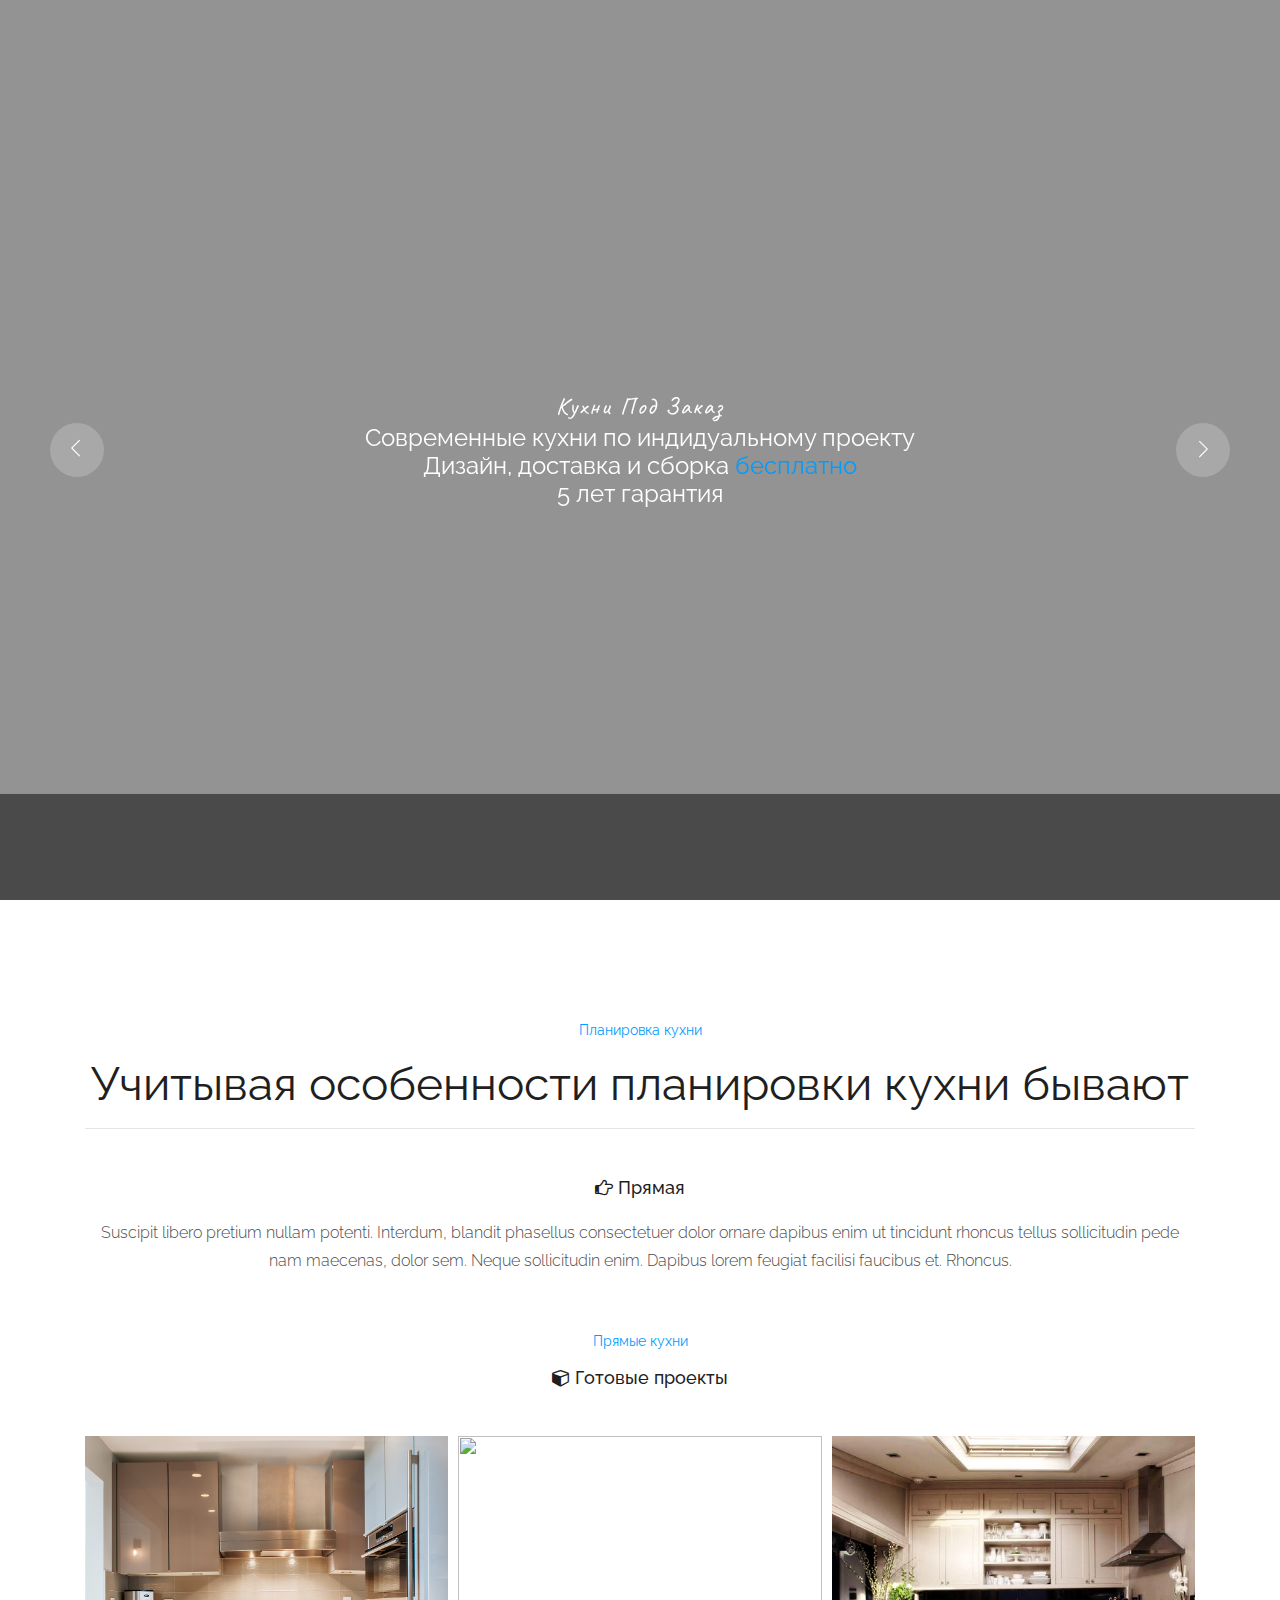
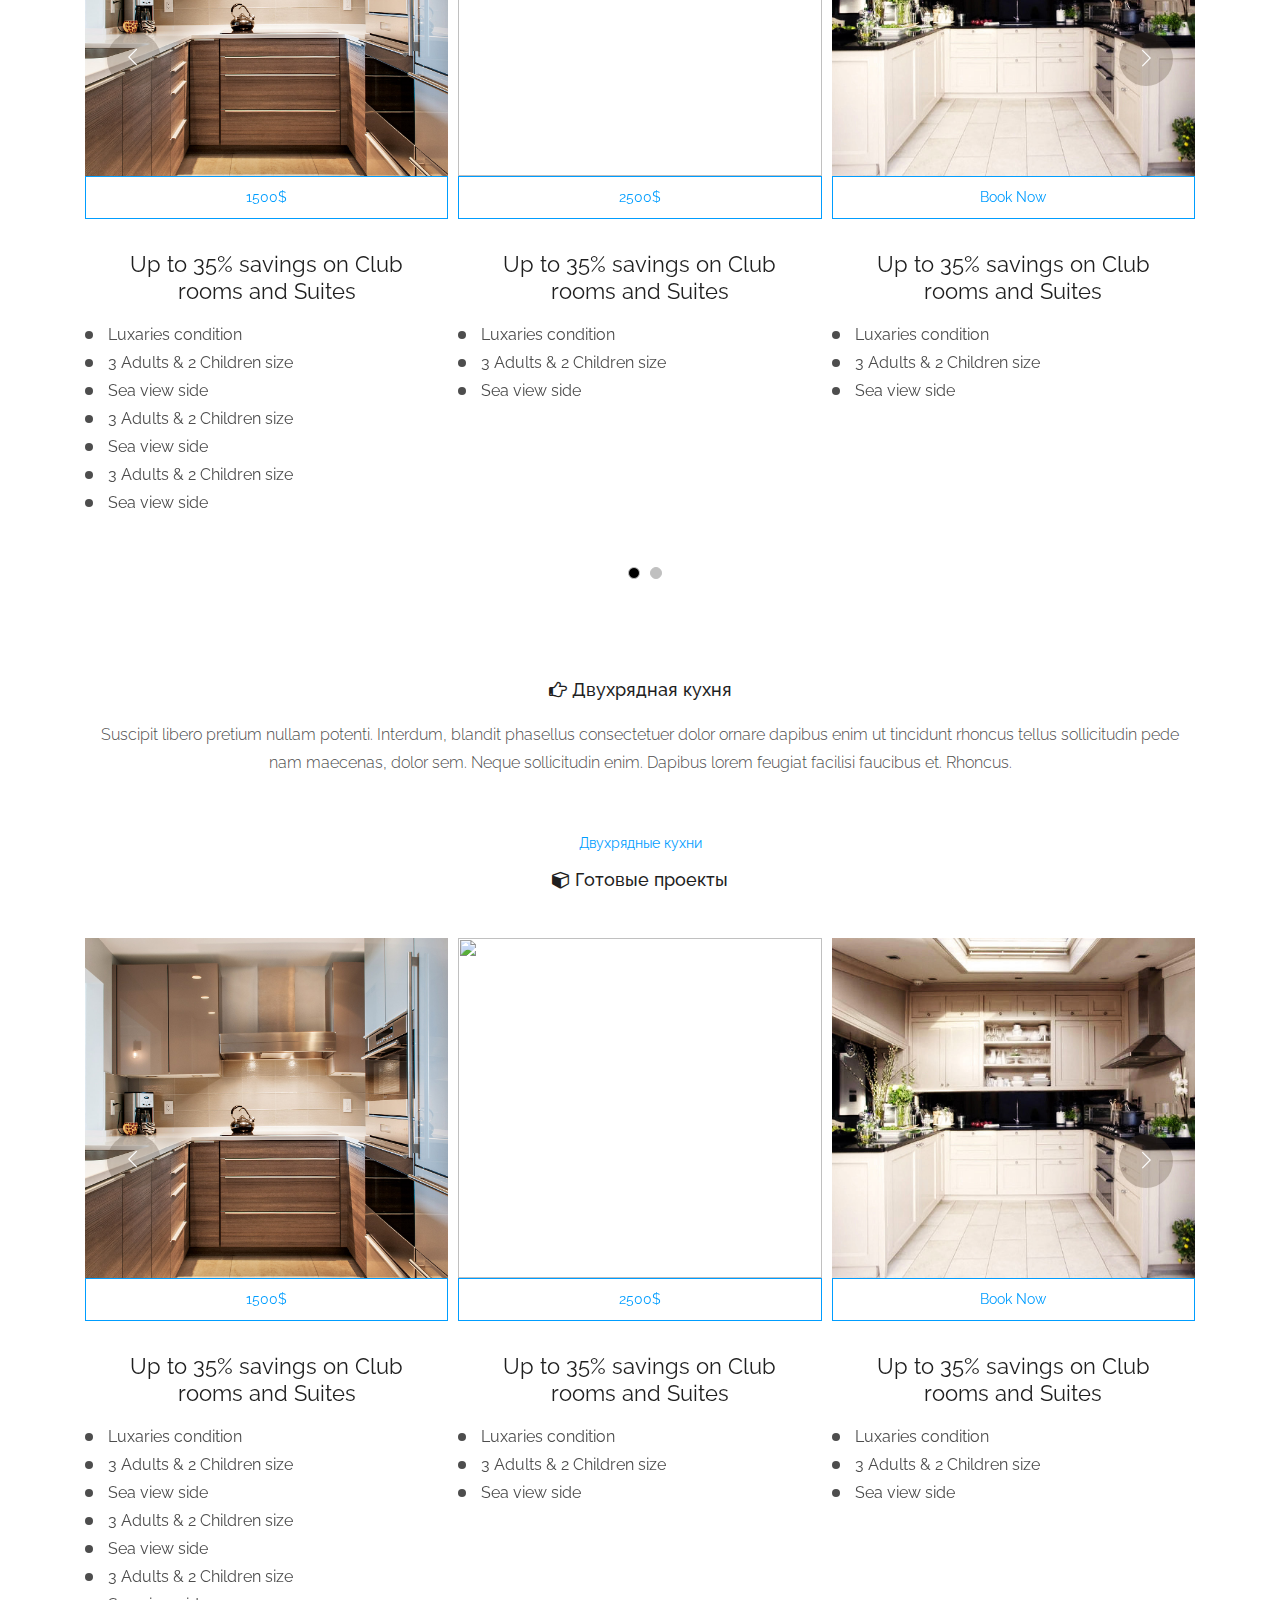
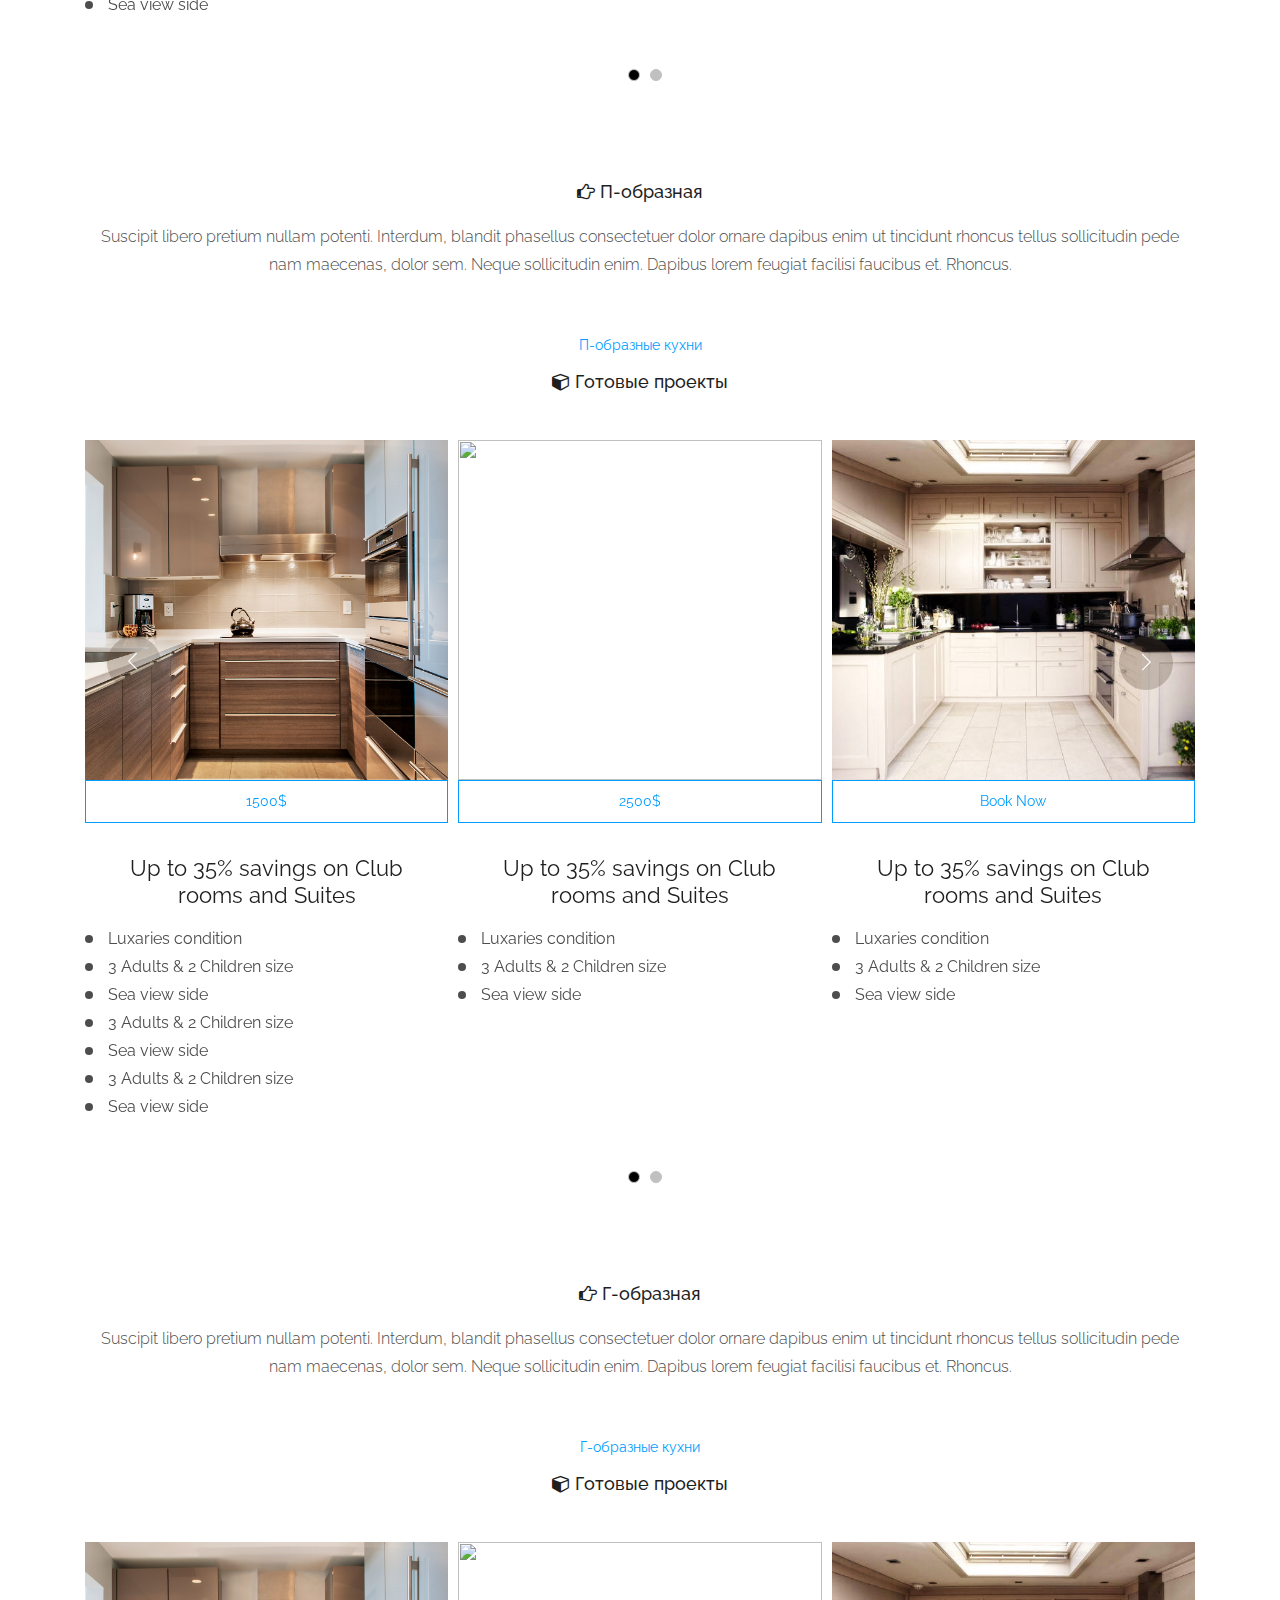
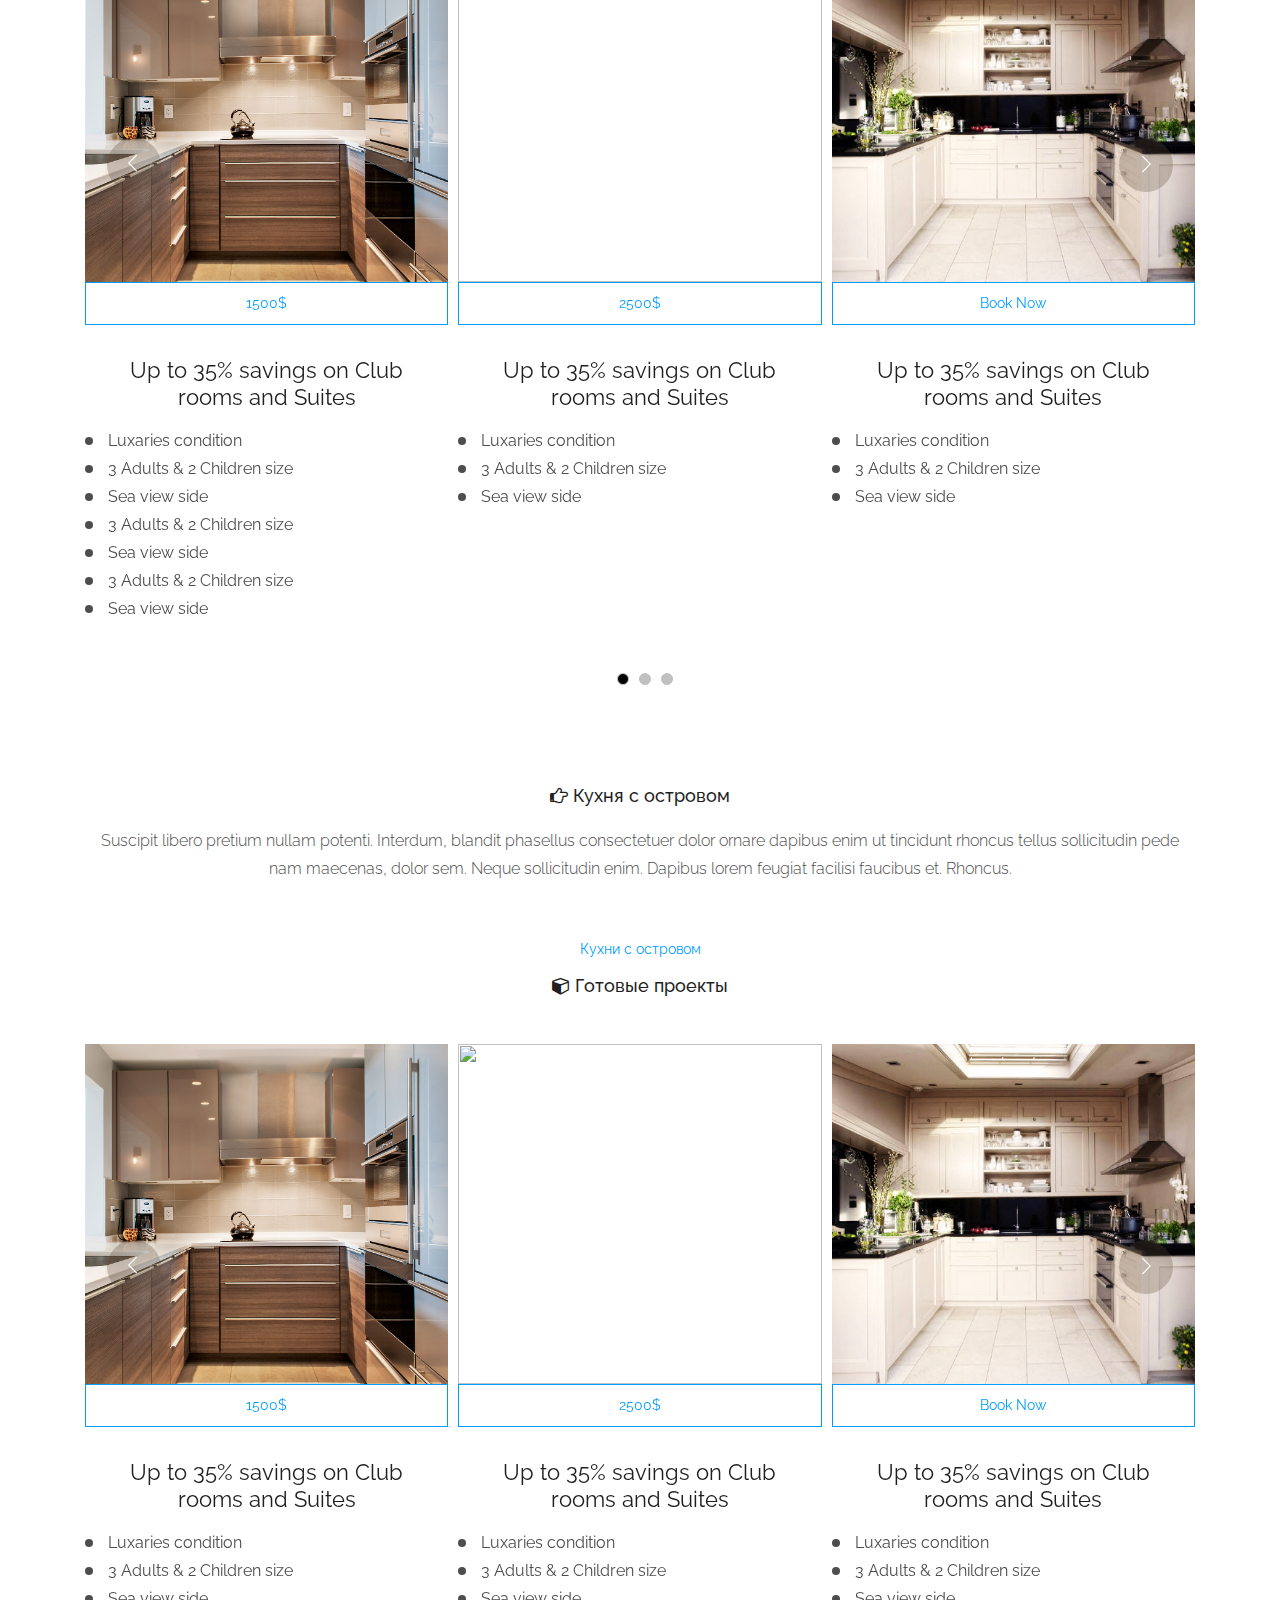
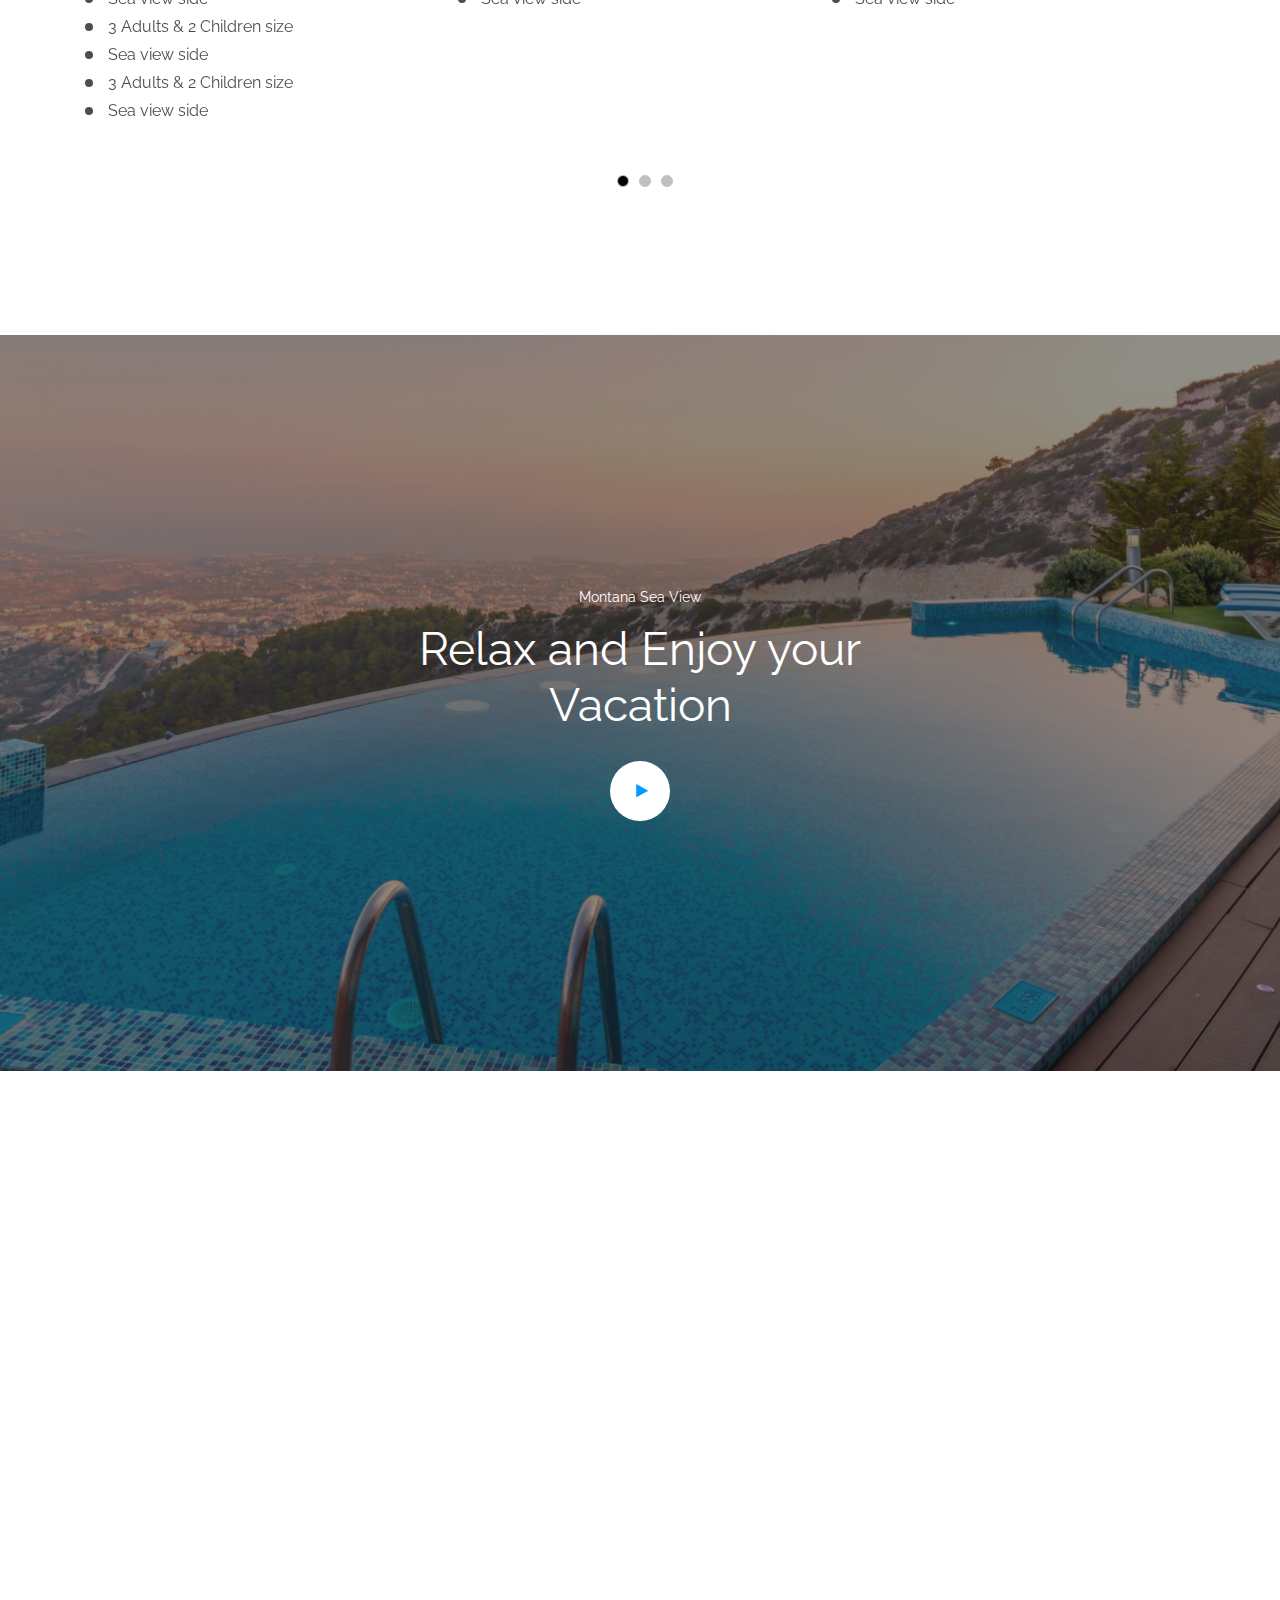
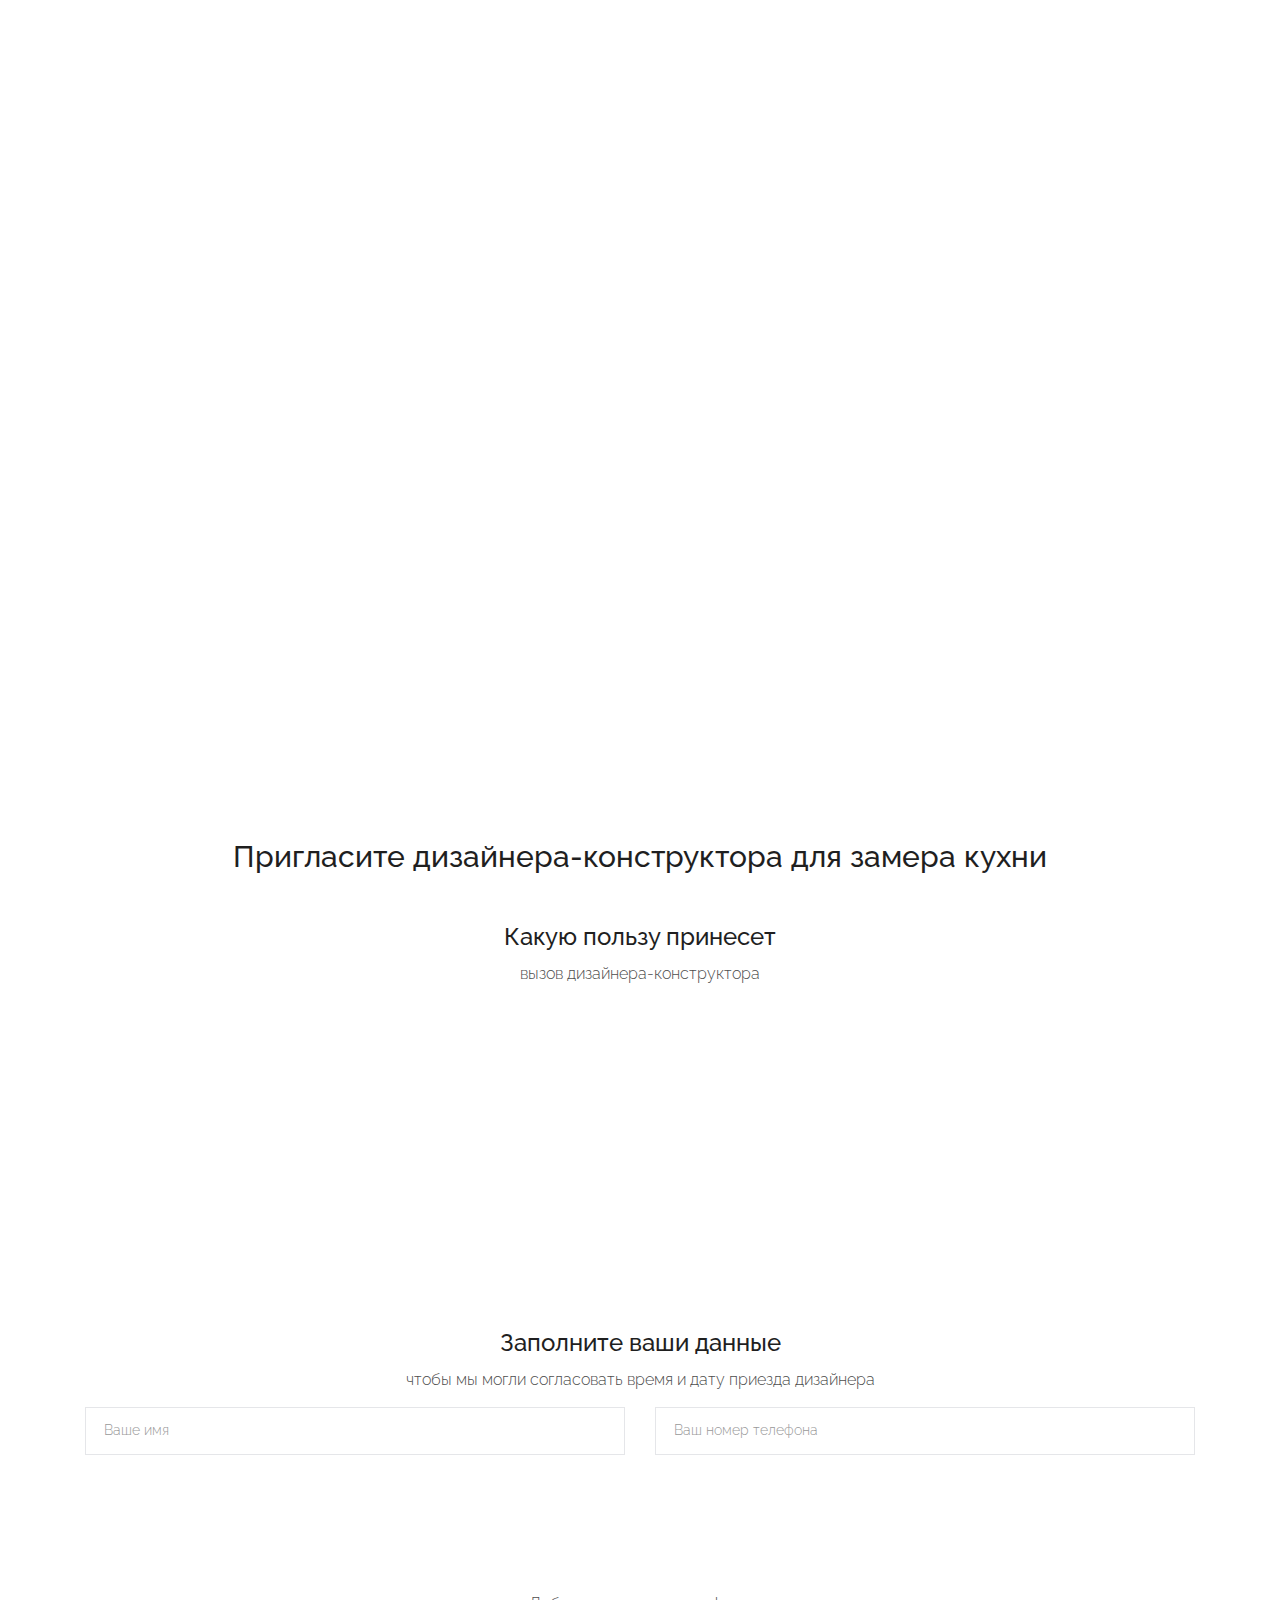
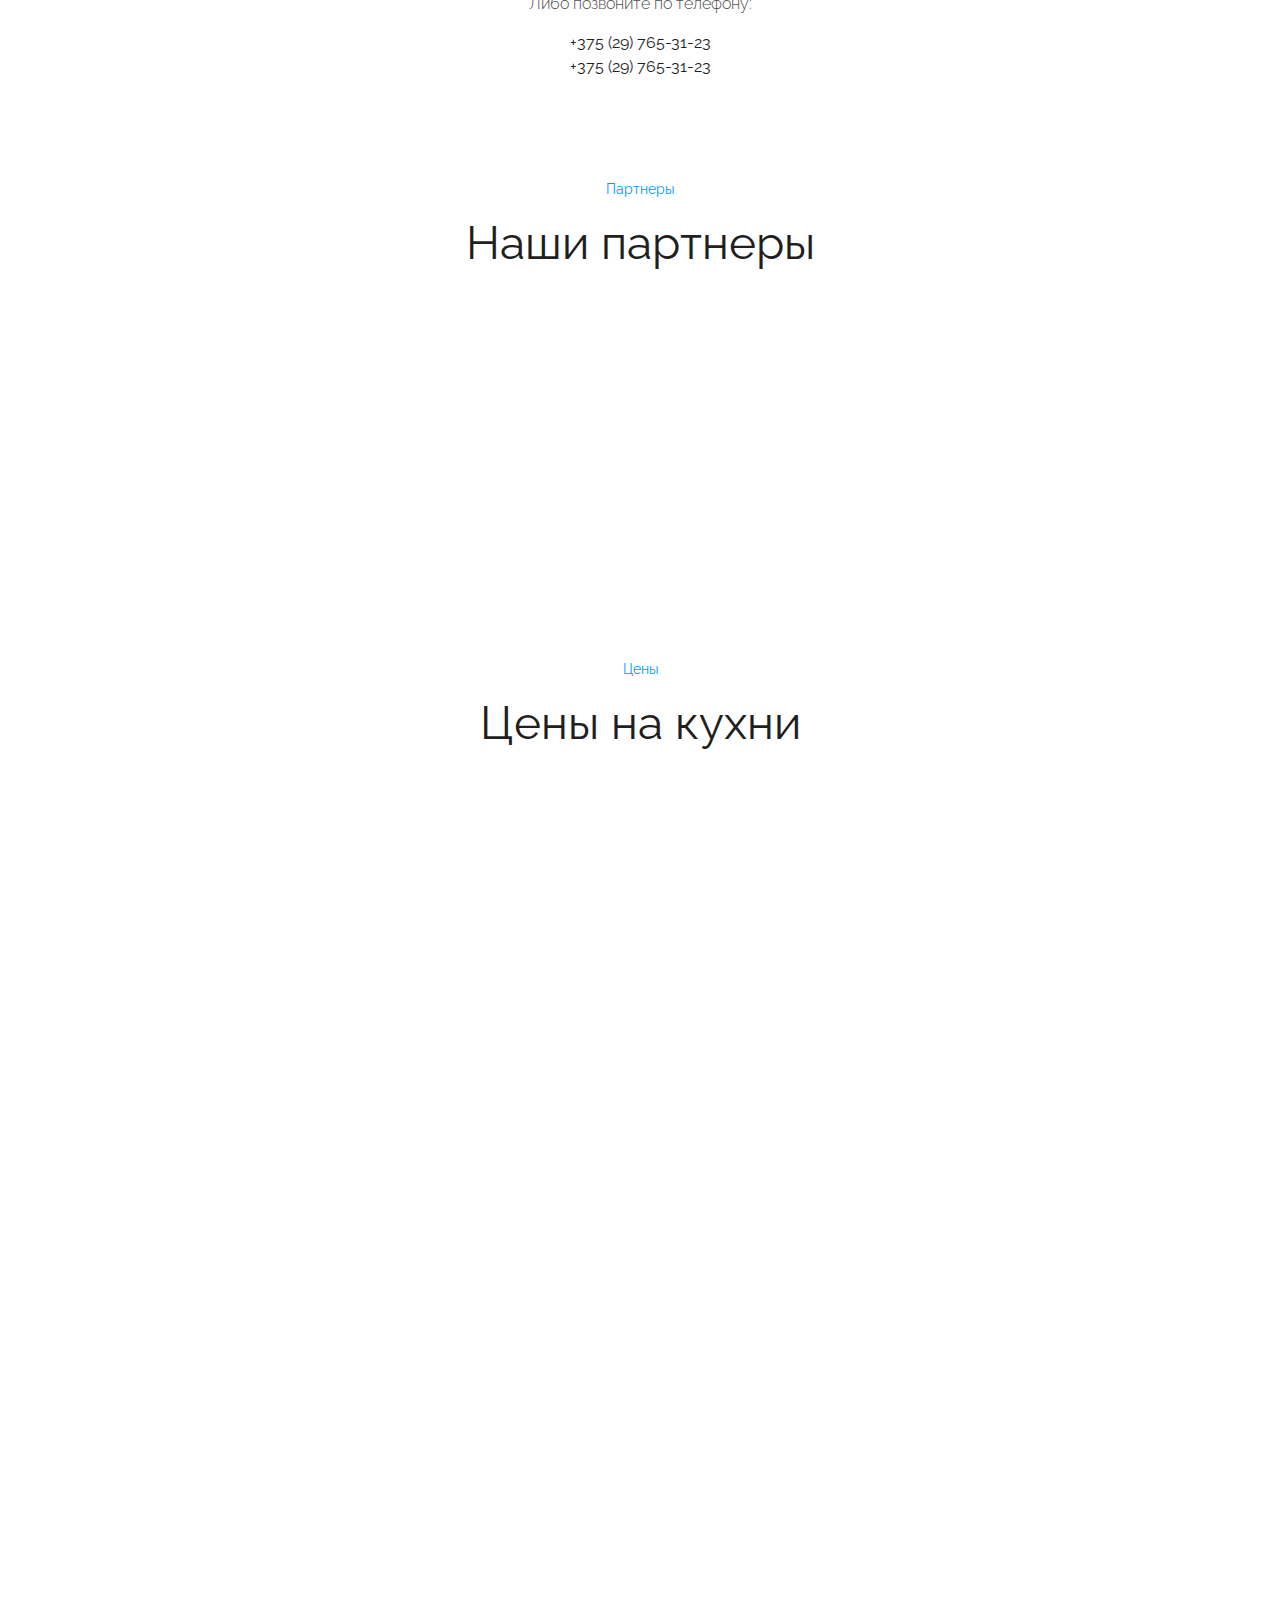
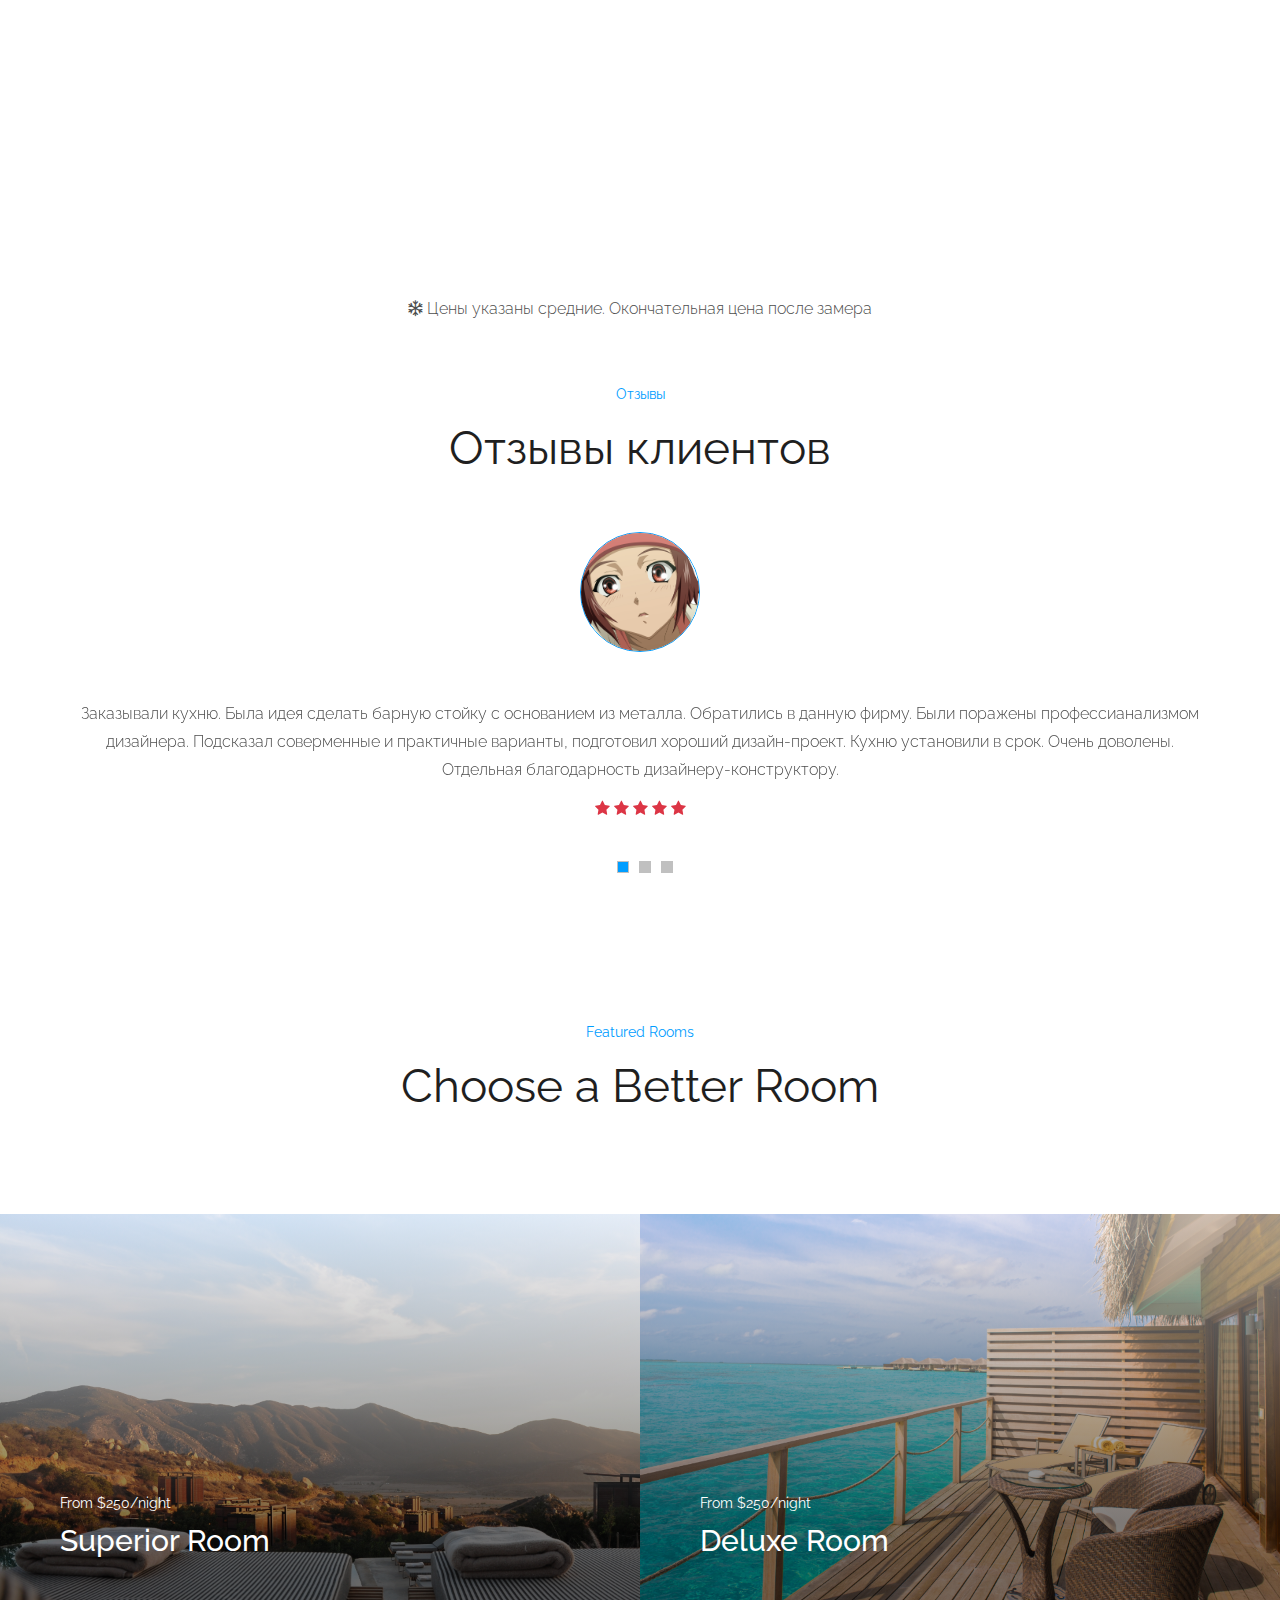
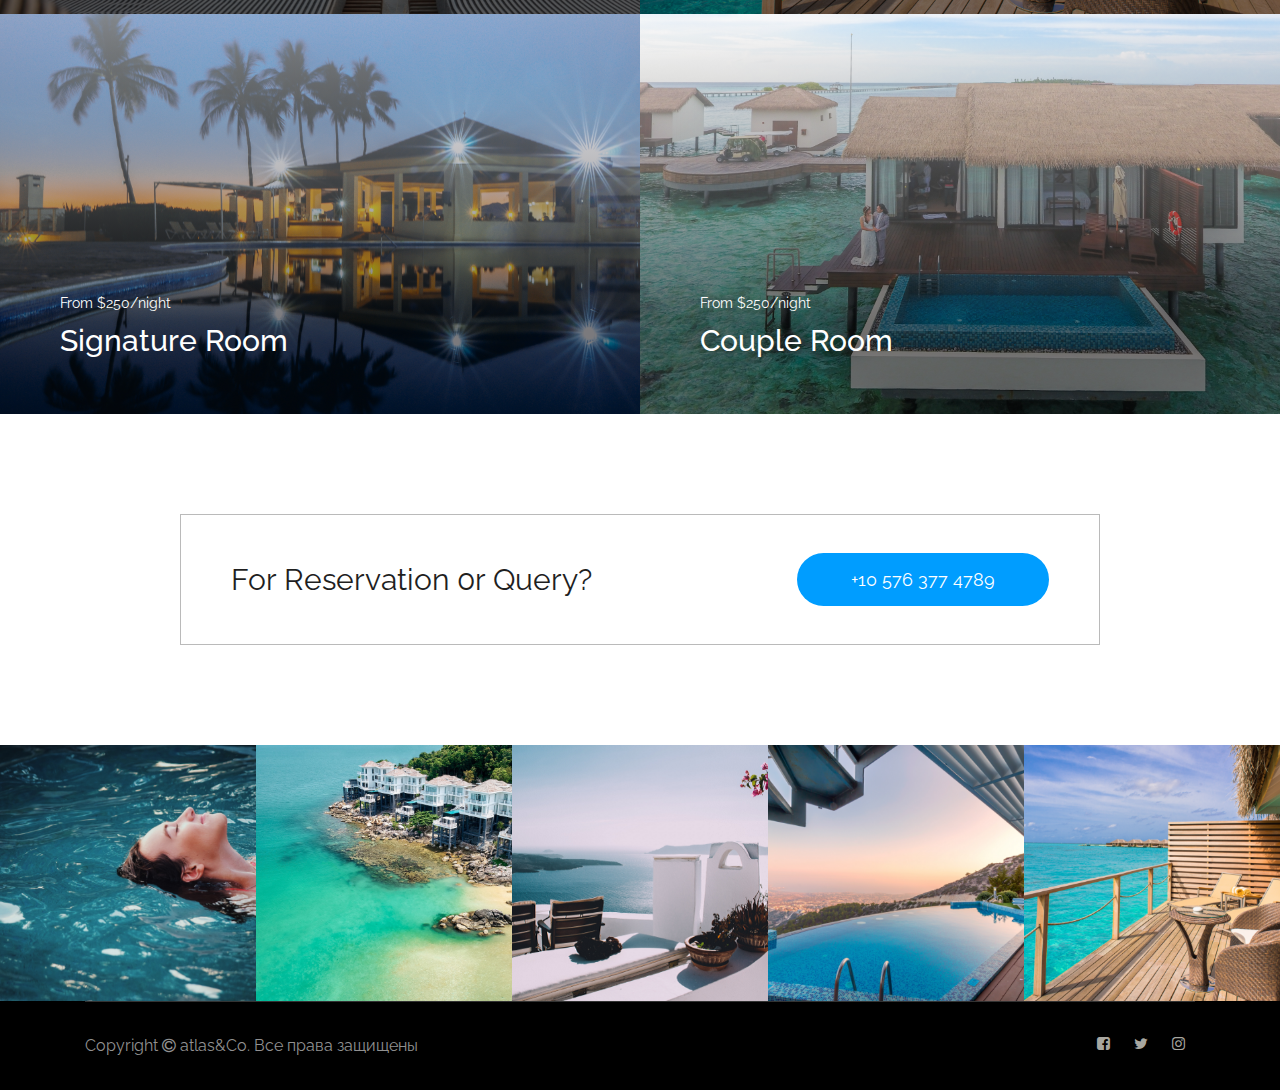
==== commit 1e743f9f: "logo" ====
--- a/mon/index.html
+++ b/mon/index.html
@@ -4,19 +4,18 @@
 <head>
     <meta charset="utf-8">
     <meta http-equiv="x-ua-compatible" content="ie=edge">
-    <title>Montana</title>
+    <title>КУХНИ</title>
     <meta name="description" content="">
     <meta name="viewport" content="width=device-width, initial-scale=1">
-
     <!-- <link rel="manifest" href="site.webmanifest"> -->
     <link rel="shortcut icon" type="image/x-icon" href="img/favicon.png">
     <!-- Place favicon.ico in the root directory -->
-
     <!-- CSS here -->
     <link rel="stylesheet" href="css/bootstrap.min.css">
     <link rel="stylesheet" href="css/owl.carousel.min.css">
     <link rel="stylesheet" href="css/magnific-popup.css">
     <link rel="stylesheet" href="css/font-awesome.min.css">
+    <link rel="stylesheet" href="css/Linearicons-icons.css">
     <link rel="stylesheet" href="css/themify-icons.css">
     <link rel="stylesheet" href="css/nice-select.css">
     <link rel="stylesheet" href="css/flaticon.css">
@@ -35,22 +34,19 @@
 
 <body>
     <!--[if lte IE 9]>
-            <p class="browserupgrade">You are using an <strong>outdated</strong> browser. Please <a href="https://browsehappy.com/">upgrade your browser</a> to improve your experience and security.</p>
+    <p class="browserupgrade">You are using an <strong>outdated</strong> browser. Please <a href="https://browsehappy.com/">upgrade your browser</a> to improve your experience and security.</p>
         <![endif]-->
     <div id="overlay-loader"></div>
     <div id="overlay-menu"></div>
     <div class="loader-wrap">
-         <div class="preloader "></div>
+    <div class="preloader "></div>
     </div>
-
-
-
     <div class="mobile_menu_block">
         <div class="offcavnas_menu">
             <div class="">
                 <div class="offcavnas-close">
                     <span class="closed-mobile-menu">
-                        <i class="fa fa-times" aria-hidden="true"></i>
+                       <span class="ti-close"></span>
                     </span>
                 </div>
                 <div class="offcavnas-logo slider_text text-center p-2">
@@ -89,105 +85,105 @@
             </div>
         </div>
     </div>
-
     <!-- header-start -->
-    <header id="header">
-        <div class="header-area ">
-            <div id="sticky-header" class="main-header-area">
-                <div class="container-fluid p-0">
-                    <div class="row align-items-center no-gutters">
-                        <!-- brand IMG-->
-                        <div class="col-6 col-md-6 col-xl-2 col-lg-2  col-sm-6">
-                            <div class="logo-img pl-3">
-                                <a href="index.html">
-                                    <span class="logo-name">KUHNI</span>
+    <section id="header">
+        <header>
+            <div class="header-area ">
+                <div id="sticky-header" class="main-header-area">
+                    <div class="container-fluid p-0">
+                        <div class="row align-items-center no-gutters">
+                            <!-- brand IMG-->
+                            <div class="col-6 col-md-6 col-xl-2 col-lg-2  col-sm-6">
+                                <div class="logo-img pl-3">
+                                    <a href="index.html">
+                                        <img src="images/logo/logo2.png" class="img-fluid">
+                                    </a>
+                                </div>
+                            </div>
+                            <!-- MAIN MENU -->
+                            <div class="col-xl-8 col-lg-8 d-lg-block d-xl-block d-none ">
+                                <div class="main-menu">
+                                    <nav>
+                                        <ul id="navigation" class="js-clone-nav">
+                                            <li><a class="" href="#header">Главная</a></li>
+                                            <li class="has-children">
+                                                <a href="#kuhni">
+                                                    Кухни
+                                                    <i class="ti-angle-down"></i>
+                                                </a>
+                                                <ul class="submenu">
+                                                    <li><a href="#l-kuhni">Прямые</a></li>
+                                                    <li><a href="#ll-kuhni">Двухрядная кухня</a></li>
+                                                    <li><a href="#p-kuhni">П-Образные</a></li>
+                                                    <li><a href="#g-kuhni">Г-Образные</a></li>
+                                                    <li><a href="#s-kuhni">Кухня с островом</a></li>
+                                                    <li><a href="single-blog.html">Современные</a></li>
+                                                    <li><a href="single-blog.html">Классические</a></li>
+                                                    <li><a href="single-blog.html">В стиле ЛОФТ</a></li>
+                                                </ul>
+                                            </li>
+                                            <li class="has-children">
+                                                <a href="#">
+                                                    Материалы
+                                                    <i class="ti-angle-down"></i>
+                                                </a>
+                                                <ul class="submenu">
+                                                    <li><a href="#">Фасады</a></li>
+                                                    <li><a href="#">Столешница</a></li>
+                                                    <li><a href="#">Фартух</a></li>
+                                                    <li><a href="#">Фурнитура</a></li>
+                                                    <li><a href="#">Корпус кухни</a></li>
+                                                </ul>
+                                            </li>
+                                            <li><a href="#price-kuhni">Цены</a></li>
+                                            <li><a href="contact.html">О нас</a></li>
+                                            <li><a href="contact.html">Контакты</a></li>
+                                        </ul>
+                                    </nav>
+                                </div>
+                            </div>
+                            <!-- Social button -->
+                            <div class="col-xl-2 col-lg-2 d-lg-block d-xl-block d-none ">
+                                <div class="book_room">
+                                    <div class="socail_links">
+                                        <ul class="js-clone-social">
+                                            <li>
+                                                <a href="#">
+                                                    <i class="fa fa-facebook-square"></i>
+                                                </a>
+                                            </li>
+                                            <li>
+                                                <a href="#">
+                                                    <i class="fa fa-twitter"></i>
+                                                </a>
+                                            </li>
+                                            <li>
+                                                <a href="#">
+                                                    <i class="fa fa-instagram"></i>
+                                                </a>
+                                            </li>
+                                        </ul>
+                                    </div>
+                                    <!--
+                                    <div class="book_btn d-none d-lg-block">
+                                        <a class="popup-with-form" href="#test-form">Book A Room</a>
+                                    </div>
+                                    -->
+                                </div>
+                            </div>
+                            <!-- burger button for modile views -->
+                            <div class="col-6 col-md-6 d-sm-block d-lg-none d-xl-none button-open-mobile-menu pr-3">
+                                <a href="#" class="js-mobile-toggle">
+                                    <i class="fa fa-bars" aria-hidden="true"></i>
                                 </a>
                             </div>
                         </div>
-                        <!-- MAIN MENU -->
-                        <div class="col-xl-8 col-lg-8 d-lg-block d-xl-block d-none ">
-                            <div class="main-menu">
-                                <nav>
-                                    <ul id="navigation" class="js-clone-nav">
-                                        <li><a class="active" href="#header">Главная</a></li>
-                                        <li class="has-children">
-                                            <a href="#kuhni">
-                                                Кухни
-                                                <i class="ti-angle-down"></i>
-                                            </a>
-                                            <ul class="submenu">
-                                                <li><a href="#l-kuhni">Прямые</a></li>
-                                                <li><a href="#ll-kuhni">Двухрядная кухня</a></li>
-                                                <li><a href="#p-kuhni">П-Образные</a></li>
-                                                <li><a href="#g-kuhni">Г-Образные</a></li>
-                                                <li><a href="#s-kuhni">Кухня с островом</a></li>
-                                                <li><a href="single-blog.html">Современные</a></li>
-                                                <li><a href="single-blog.html">Классические</a></li>
-                                                <li><a href="single-blog.html">В стиле ЛОФТ</a></li>
-                                            </ul>
-                                        </li>
-                                        <li class="has-children">
-                                            <a href="#">
-                                                Материалы
-                                                <i class="ti-angle-down"></i>
-                                            </a>
-                                            <ul class="submenu">
-                                                <li><a href="#">Фасады</a></li>
-                                                <li><a href="#">Столешница</a></li>
-                                                <li><a href="#">Фартух</a></li>
-                                                <li><a href="#">Фурнитура</a></li>
-                                                <li><a href="#">Корпус кухни</a></li>
-                                            </ul>
-                                        </li>
-                                        <li><a href="#price-kuhni">Цены</a></li>
-                                        <li><a href="contact.html">О нас</a></li>
-                                        <li><a href="contact.html">Контакты</a></li>
-                                    </ul>
-                                </nav>
-                            </div>
-                        </div>
-                        <!-- Social button -->
-                        <div class="col-xl-2 col-lg-2 d-lg-block d-xl-block d-none ">
-                            <div class="book_room">
-                                <div class="socail_links">
-                                    <ul class="js-clone-social">
-                                        <li>
-                                            <a href="#">
-                                                <i class="fa fa-facebook-square"></i>
-                                            </a>
-                                        </li>
-                                        <li>
-                                            <a href="#">
-                                                <i class="fa fa-twitter"></i>
-                                            </a>
-                                        </li>
-                                        <li>
-                                            <a href="#">
-                                                <i class="fa fa-instagram"></i>
-                                            </a>
-                                        </li>
-                                    </ul>
-                                </div>
-                                <!--
-                                <div class="book_btn d-none d-lg-block">
-                                    <a class="popup-with-form" href="#test-form">Book A Room</a>
-                                </div>
-                                -->
-                            </div>
-                        </div>
-                        <!-- burger button for modile views -->
-                        <div class="col-6 col-md-6 d-sm-block d-lg-none d-xl-none button-open-mobile-menu pr-3">
-                            <a href="#" class="js-mobile-toggle">
-                                <i class="fa fa-bars" aria-hidden="true"></i>
-                            </a>
-                        </div>
-                    </div>
-                </div>
-            </div>
-        </div>
-    </header>
-    <!-- header-end -->
-
+                    </div>
+                </div>
+            </div>
+        </header>
+        <!-- header-end -->
+    </section>
     <!-- slider_area_start -->
     <div class="slider_area">
         <div class="slider-main">
@@ -283,7 +279,7 @@
     </div>
     <!-- slider_area_end -->
 
-    <section id="kuhni" class="pt-120 pb-5">
+<section id="kuhni" class="pt-120 pb-5">
 
         <div class="container">
             <div class="row">
@@ -297,7 +293,7 @@
                 </div>
             </div>
         </div>
-        <div id="l-kuhni">
+        <section id="l-kuhni">
             <!-- about_area_start -->
             <div class="container">
                 <div class="row align-items-center justify-content-center">
@@ -447,7 +443,7 @@
                 </div>
             </div>
             <!-- offers_area_end -->
-        </div>
+        </section>
         <div id="ll-kuhni">
             <!-- about_area_start -->
             <div class="container">
@@ -1334,7 +1330,7 @@
 <!-- END our partner -->
 
 <!-- Price in kuhni -->
-<section id="price-kuhni">
+<section id="price-kuhni" class="pt-120">
         <div class="container">
             <div class="row ">
                 <div class="col-12">
@@ -1942,7 +1938,6 @@
     <script src="js/plugins.js"></script>
     <script src="js/gijgo.min.js"></script>
 
-
     <!--contact js-->
     <script src="js/contact.js"></script>
     <script src="js/jquery.ajaxchimp.min.js"></script>
@@ -1950,15 +1945,13 @@
     <script src="js/jquery.validate.min.js"></script>
     <script src="js/mail-script.js"></script>
 
-    <script src="js/main.js"></script>
-    <script src="js/atlas.js"></script>
     <!-- JqueryLightGallery -->
     <script type="text/javascript" src="js/lightgallery.min.js"></script>
     <script type="text/javascript" src="js/jquery.mousewheel.min.js"></script>
     <script type="text/javascript" src="js/lg-fullscreen.min.js"></script>
     <script type="text/javascript" src="js/lg-thumbnail.min.js"></script>
-
-
+    <script src="js/main.js"></script>
+    <script src="js/atlas.js"></script>
     <script>
         $('#datepicker').datepicker({
             iconsLibrary: 'fontawesome',
--- a/mon/css/Linearicons-icons.css
+++ b/mon/css/Linearicons-icons.css
@@ -0,0 +1,536 @@
+@font-face {
+    font-family: 'Linearicons-Free';
+    src:url('../fonts/Linearicons-Free.eot?w118d');
+    src:url('../fonts/Linearicons-Free.eot?#iefixw118d') format('embedded-opentype'),
+    url('../fonts/Linearicons-Free.woff2?w118d') format('woff2'),
+    url('../fonts/Linearicons-Free.woff?w118d') format('woff'),
+    url('../fonts/Linearicons-Free.ttf?w118d') format('truetype'),
+    url('../fonts/Linearicons-Free.svg?w118d#Linearicons-Free') format('svg');
+    font-weight: normal;
+    font-style: normal;
+}
+
+.lnr {
+    font-family: 'Linearicons-Free';
+    speak: none;
+    font-style: normal;
+    font-weight: normal;
+    font-variant: normal;
+    text-transform: none;
+    line-height: 1;
+
+    /* Better Font Rendering =========== */
+    -webkit-font-smoothing: antialiased;
+    -moz-osx-font-smoothing: grayscale;
+}
+
+.lnr-home:before {
+    content: "\e800";
+}
+.lnr-apartment:before {
+    content: "\e801";
+}
+.lnr-pencil:before {
+    content: "\e802";
+}
+.lnr-magic-wand:before {
+    content: "\e803";
+}
+.lnr-drop:before {
+    content: "\e804";
+}
+.lnr-lighter:before {
+    content: "\e805";
+}
+.lnr-poop:before {
+    content: "\e806";
+}
+.lnr-sun:before {
+    content: "\e807";
+}
+.lnr-moon:before {
+    content: "\e808";
+}
+.lnr-cloud:before {
+    content: "\e809";
+}
+.lnr-cloud-upload:before {
+    content: "\e80a";
+}
+.lnr-cloud-download:before {
+    content: "\e80b";
+}
+.lnr-cloud-sync:before {
+    content: "\e80c";
+}
+.lnr-cloud-check:before {
+    content: "\e80d";
+}
+.lnr-database:before {
+    content: "\e80e";
+}
+.lnr-lock:before {
+    content: "\e80f";
+}
+.lnr-cog:before {
+    content: "\e810";
+}
+.lnr-trash:before {
+    content: "\e811";
+}
+.lnr-dice:before {
+    content: "\e812";
+}
+.lnr-heart:before {
+    content: "\e813";
+}
+.lnr-star:before {
+    content: "\e814";
+}
+.lnr-star-half:before {
+    content: "\e815";
+}
+.lnr-star-empty:before {
+    content: "\e816";
+}
+.lnr-flag:before {
+    content: "\e817";
+}
+.lnr-envelope:before {
+    content: "\e818";
+}
+.lnr-paperclip:before {
+    content: "\e819";
+}
+.lnr-inbox:before {
+    content: "\e81a";
+}
+.lnr-eye:before {
+    content: "\e81b";
+}
+.lnr-printer:before {
+    content: "\e81c";
+}
+.lnr-file-empty:before {
+    content: "\e81d";
+}
+.lnr-file-add:before {
+    content: "\e81e";
+}
+.lnr-enter:before {
+    content: "\e81f";
+}
+.lnr-exit:before {
+    content: "\e820";
+}
+.lnr-graduation-hat:before {
+    content: "\e821";
+}
+.lnr-license:before {
+    content: "\e822";
+}
+.lnr-music-note:before {
+    content: "\e823";
+}
+.lnr-film-play:before {
+    content: "\e824";
+}
+.lnr-camera-video:before {
+    content: "\e825";
+}
+.lnr-camera:before {
+    content: "\e826";
+}
+.lnr-picture:before {
+    content: "\e827";
+}
+.lnr-book:before {
+    content: "\e828";
+}
+.lnr-bookmark:before {
+    content: "\e829";
+}
+.lnr-user:before {
+    content: "\e82a";
+}
+.lnr-users:before {
+    content: "\e82b";
+}
+.lnr-shirt:before {
+    content: "\e82c";
+}
+.lnr-store:before {
+    content: "\e82d";
+}
+.lnr-cart:before {
+    content: "\e82e";
+}
+.lnr-tag:before {
+    content: "\e82f";
+}
+.lnr-phone-handset:before {
+    content: "\e830";
+}
+.lnr-phone:before {
+    content: "\e831";
+}
+.lnr-pushpin:before {
+    content: "\e832";
+}
+.lnr-map-marker:before {
+    content: "\e833";
+}
+.lnr-map:before {
+    content: "\e834";
+}
+.lnr-location:before {
+    content: "\e835";
+}
+.lnr-calendar-full:before {
+    content: "\e836";
+}
+.lnr-keyboard:before {
+    content: "\e837";
+}
+.lnr-spell-check:before {
+    content: "\e838";
+}
+.lnr-screen:before {
+    content: "\e839";
+}
+.lnr-smartphone:before {
+    content: "\e83a";
+}
+.lnr-tablet:before {
+    content: "\e83b";
+}
+.lnr-laptop:before {
+    content: "\e83c";
+}
+.lnr-laptop-phone:before {
+    content: "\e83d";
+}
+.lnr-power-switch:before {
+    content: "\e83e";
+}
+.lnr-bubble:before {
+    content: "\e83f";
+}
+.lnr-heart-pulse:before {
+    content: "\e840";
+}
+.lnr-construction:before {
+    content: "\e841";
+}
+.lnr-pie-chart:before {
+    content: "\e842";
+}
+.lnr-chart-bars:before {
+    content: "\e843";
+}
+.lnr-gift:before {
+    content: "\e844";
+}
+.lnr-diamond:before {
+    content: "\e845";
+}
+.lnr-linearicons:before {
+    content: "\e846";
+}
+.lnr-dinner:before {
+    content: "\e847";
+}
+.lnr-coffee-cup:before {
+    content: "\e848";
+}
+.lnr-leaf:before {
+    content: "\e849";
+}
+.lnr-paw:before {
+    content: "\e84a";
+}
+.lnr-rocket:before {
+    content: "\e84b";
+}
+.lnr-briefcase:before {
+    content: "\e84c";
+}
+.lnr-bus:before {
+    content: "\e84d";
+}
+.lnr-car:before {
+    content: "\e84e";
+}
+.lnr-train:before {
+    content: "\e84f";
+}
+.lnr-bicycle:before {
+    content: "\e850";
+}
+.lnr-wheelchair:before {
+    content: "\e851";
+}
+.lnr-select:before {
+    content: "\e852";
+}
+.lnr-earth:before {
+    content: "\e853";
+}
+.lnr-smile:before {
+    content: "\e854";
+}
+.lnr-sad:before {
+    content: "\e855";
+}
+.lnr-neutral:before {
+    content: "\e856";
+}
+.lnr-mustache:before {
+    content: "\e857";
+}
+.lnr-alarm:before {
+    content: "\e858";
+}
+.lnr-bullhorn:before {
+    content: "\e859";
+}
+.lnr-volume-high:before {
+    content: "\e85a";
+}
+.lnr-volume-medium:before {
+    content: "\e85b";
+}
+.lnr-volume-low:before {
+    content: "\e85c";
+}
+.lnr-volume:before {
+    content: "\e85d";
+}
+.lnr-mic:before {
+    content: "\e85e";
+}
+.lnr-hourglass:before {
+    content: "\e85f";
+}
+.lnr-undo:before {
+    content: "\e860";
+}
+.lnr-redo:before {
+    content: "\e861";
+}
+.lnr-sync:before {
+    content: "\e862";
+}
+.lnr-history:before {
+    content: "\e863";
+}
+.lnr-clock:before {
+    content: "\e864";
+}
+.lnr-download:before {
+    content: "\e865";
+}
+.lnr-upload:before {
+    content: "\e866";
+}
+.lnr-enter-down:before {
+    content: "\e867";
+}
+.lnr-exit-up:before {
+    content: "\e868";
+}
+.lnr-bug:before {
+    content: "\e869";
+}
+.lnr-code:before {
+    content: "\e86a";
+}
+.lnr-link:before {
+    content: "\e86b";
+}
+.lnr-unlink:before {
+    content: "\e86c";
+}
+.lnr-thumbs-up:before {
+    content: "\e86d";
+}
+.lnr-thumbs-down:before {
+    content: "\e86e";
+}
+.lnr-magnifier:before {
+    content: "\e86f";
+}
+.lnr-cross:before {
+    content: "\e870";
+}
+.lnr-menu:before {
+    content: "\e871";
+}
+.lnr-list:before {
+    content: "\e872";
+}
+.lnr-chevron-up:before {
+    content: "\e873";
+}
+.lnr-chevron-down:before {
+    content: "\e874";
+}
+.lnr-chevron-left:before {
+    content: "\e875";
+}
+.lnr-chevron-right:before {
+    content: "\e876";
+}
+.lnr-arrow-up:before {
+    content: "\e877";
+}
+.lnr-arrow-down:before {
+    content: "\e878";
+}
+.lnr-arrow-left:before {
+    content: "\e879";
+}
+.lnr-arrow-right:before {
+    content: "\e87a";
+}
+.lnr-move:before {
+    content: "\e87b";
+}
+.lnr-warning:before {
+    content: "\e87c";
+}
+.lnr-question-circle:before {
+    content: "\e87d";
+}
+.lnr-menu-circle:before {
+    content: "\e87e";
+}
+.lnr-checkmark-circle:before {
+    content: "\e87f";
+}
+.lnr-cross-circle:before {
+    content: "\e880";
+}
+.lnr-plus-circle:before {
+    content: "\e881";
+}
+.lnr-circle-minus:before {
+    content: "\e882";
+}
+.lnr-arrow-up-circle:before {
+    content: "\e883";
+}
+.lnr-arrow-down-circle:before {
+    content: "\e884";
+}
+.lnr-arrow-left-circle:before {
+    content: "\e885";
+}
+.lnr-arrow-right-circle:before {
+    content: "\e886";
+}
+.lnr-chevron-up-circle:before {
+    content: "\e887";
+}
+.lnr-chevron-down-circle:before {
+    content: "\e888";
+}
+.lnr-chevron-left-circle:before {
+    content: "\e889";
+}
+.lnr-chevron-right-circle:before {
+    content: "\e88a";
+}
+.lnr-crop:before {
+    content: "\e88b";
+}
+.lnr-frame-expand:before {
+    content: "\e88c";
+}
+.lnr-frame-contract:before {
+    content: "\e88d";
+}
+.lnr-layers:before {
+    content: "\e88e";
+}
+.lnr-funnel:before {
+    content: "\e88f";
+}
+.lnr-text-format:before {
+    content: "\e890";
+}
+.lnr-text-format-remove:before {
+    content: "\e891";
+}
+.lnr-text-size:before {
+    content: "\e892";
+}
+.lnr-bold:before {
+    content: "\e893";
+}
+.lnr-italic:before {
+    content: "\e894";
+}
+.lnr-underline:before {
+    content: "\e895";
+}
+.lnr-strikethrough:before {
+    content: "\e896";
+}
+.lnr-highlight:before {
+    content: "\e897";
+}
+.lnr-text-align-left:before {
+    content: "\e898";
+}
+.lnr-text-align-center:before {
+    content: "\e899";
+}
+.lnr-text-align-right:before {
+    content: "\e89a";
+}
+.lnr-text-align-justify:before {
+    content: "\e89b";
+}
+.lnr-line-spacing:before {
+    content: "\e89c";
+}
+.lnr-indent-increase:before {
+    content: "\e89d";
+}
+.lnr-indent-decrease:before {
+    content: "\e89e";
+}
+.lnr-pilcrow:before {
+    content: "\e89f";
+}
+.lnr-direction-ltr:before {
+    content: "\e8a0";
+}
+.lnr-direction-rtl:before {
+    content: "\e8a1";
+}
+.lnr-page-break:before {
+    content: "\e8a2";
+}
+.lnr-sort-alpha-asc:before {
+    content: "\e8a3";
+}
+.lnr-sort-amount-asc:before {
+    content: "\e8a4";
+}
+.lnr-hand:before {
+    content: "\e8a5";
+}
+.lnr-pointer-up:before {
+    content: "\e8a6";
+}
+.lnr-pointer-right:before {
+    content: "\e8a7";
+}
+.lnr-pointer-down:before {
+    content: "\e8a8";
+}
+.lnr-pointer-left:before {
+    content: "\e8a9";
+}--- a/mon/css/style.css
+++ b/mon/css/style.css
@@ -1 +1 @@
-    @import url("https://fonts.googleapis.com/css?family=Raleway:300,400,500,600,700,800,900&display=swap");@import url("https://fonts.googleapis.com/css?family=Raleway:300,400,500,600,700,800,900&display=swap");.flex-center-start{display:-webkit-box;display:-ms-flexbox;display:flex;-webkit-box-align:center;-ms-flex-align:center;align-items:center;-webkit-box-pack:start;-ms-flex-pack:start;justify-content:start}body{font-family:'Raleway', sans-serif;font-weight:normal;font-style:normal}.img{max-width:100%;-webkit-transition:.3s;-moz-transition:.3s;-o-transition:.3s;transition:.3s}a,.button{-webkit-transition:.3s;-moz-transition:.3s;-o-transition:.3s;transition:.3s}a:focus,.button:focus,button:focus{text-decoration:none;outline:none}a:focus{color:#fff;text-decoration:none}a:focus,a:hover,.portfolio-cat a:hover,.footer -menu li a:hover{text-decoration:none;color:#1F1F1F}a,button{color:#1F1F1F;outline:medium none}h1,h2,h3,h4,h5{font-family:'Raleway', sans-serif;color:#1F1F1F}h1 a,h2 a,h3 a,h4 a,h5 a,h6 a{color:inherit}ul{margin:0px;padding:0px}li{list-style:none}p{font-size:16px;font-weight:300;line-height:28px;color:#4D4D4D;margin-bottom:13px;font-family:'Raleway', sans-serif}label{color:#7e7e7e;cursor:pointer;font-size:14px;font-weight:400}*::-moz-selection{background:#444;color:#fff;text-shadow:none}::-moz-selection{background:#444;color:#fff;text-shadow:none}::selection{background:#444;color:#fff;text-shadow:none}*::-webkit-input-placeholder{color:#cccccc;font-size:14px;opacity:1}*:-ms-input-placeholder{color:#cccccc;font-size:14px;opacity:1}*::-ms-input-placeholder{color:#cccccc;font-size:14px;opacity:1}*::placeholder{color:#cccccc;font-size:14px;opacity:1}h3{font-size:24px}.mb-65{margin-bottom:67px}.black-bg{background:#020c26 !important}.white-bg{background:#ffffff}.gray-bg{background:#f5f5f5}.bg-img-1{background-image:url(../img/slider/slider-img-1.jpg)}.bg-img-2{background-image:url(../img/background-img/bg-img-2.jpg)}.cta-bg-1{background-image:url(../img/background-img/bg-img-3.jpg)}.overlay{position:relative;z-index:0}.overlay::before{position:absolute;content:"";background-color:#1f1f1f;top:0;left:0;width:100%;height:100%;z-index:-1;opacity:.5}.overlay2{position:relative;z-index:0}.overlay2::before{position:absolute;content:"";background-color:#131313;top:0;left:0;width:100%;height:100%;z-index:-1;opacity:0.2}.section-padding{padding-top:120px;padding-bottom:120px}.pt-120{padding-top:120px}.owl-carousel .owl-nav div{background:transparent;height:54px;left:0px;line-height:54px;position:absolute;text-align:center;top:50%;-webkit-transform:translateY(-50%);-ms-transform:translateY(-50%);transform:translateY(-50%);-webkit-transition:all 0.3s ease 0s;-o-transition:all 0.3s ease 0s;transition:all 0.3s ease 0s;width:54px;font-size:25px;color:#fff;background-color:rgba(255,255,255,0.2);border-radius:50%;left:50px;font-size:18px;line-height:54px}.owl-carousel .owl-nav div.owl-next{left:auto;right:50px}.owl-carousel .owl-nav div.owl-next i{position:relative;right:0;top:1px}.owl-carousel .owl-nav div.owl-prev i{position:relative;right:1px;top:0px}.owl-carousel:hover .owl-nav div{opacity:1;visibility:visible}.owl-carousel:hover .owl-nav div:hover{color:#fff;background:#009DFF}.mb-20px{margin-bottom:20px}.boxed-btn{background:#fff;color:#131313;display:inline-block;padding:18px 44px;font-family:"Raleway",sans-serif;font-size:14px;font-weight:400;border:0;border:1px solid #009DFF;letter-spacing:3px;text-align:center;color:#009DFF !important;text-transform:uppercase;cursor:pointer}.boxed-btn:hover{background:#009DFF;color:#fff !important;border:1px solid #009DFF}.boxed-btn:focus{outline:none}.boxed-btn.large-width{width:220px}.boxed-btn3{background:#009DFF;color:#fff;display:inline-block;padding:18px 44px;font-family:"Raleway",sans-serif;font-size:14px;font-weight:400;border:0;border:1px solid #009DFF;letter-spacing:3px;text-align:center;color:#fff !important;text-transform:uppercase;-webkit-transition:.5s;-moz-transition:.5s;-o-transition:.5s;transition:.5s;cursor:pointer}.boxed-btn3:hover{background:#fff;color:#009DFF !important;border:1px solid #009DFF}.boxed-btn3:focus{outline:none}.boxed-btn3.large-width{width:220px}.boxed-btn2{background:transparent;color:#fff;display:inline-block;padding:18px 24px;font-family:"Raleway",sans-serif;font-size:14px;font-weight:400;border:0;border:1px solid #fff;letter-spacing:2px;text-transform:uppercase}.boxed-btn2:hover{background:#fff;color:#131313 !important}.boxed-btn2:focus{outline:none}.line-button{color:#919191;font-size:16px;font-weight:400;display:inline-block;position:relative;padding-right:5px;padding-bottom:2px}.line-button::before{position:absolute;content:"";background:#919191;width:100%;height:1px;bottom:0;left:0}.line-button:hover{color:#009DFF}.line-button:hover::before{background:#009DFF}.book_now{display:inline-block;font-size:14px;color:#009DFF;border:1px solid #009DFF;text-transform:capitalize;padding:10px 25px}.book_now:hover{background:#009DFF;color:#fff}.section_title span{color:#009DFF;font-size:14px;font-weight:400;margin-bottom:15px;display:block}.section_title h3{font-size:46px;font-weight:400;line-height:56px;color:#1F1F1F}@media (max-width: 767px){.section_title h3{font-size:30px;line-height:36px}}@media (min-width: 768px) and (max-width: 991px){.section_title h3{font-size:36px;line-height:42px}}@media (max-width: 767px){.section_title h3 br{display:none}}.mb-100{margin-bottom:100px}@media (max-width: 767px){.mb-100{margin-bottom:40px}}@media (max-width: 767px){.mobile_menu{position:absolute;right:0px;width:100%;z-index:9}}.slicknav_menu .slicknav_nav{background:#fff;float:right;margin-top:0;padding:0;width:95%;padding:0;border-radius:0px;margin-top:5px;position:absolute;left:0;right:0;margin:auto;top:11px}.slicknav_menu .slicknav_nav a:hover{background:transparent;color:#009DFF}.slicknav_menu .slicknav_nav a.active{color:#009DFF}@media (max-width: 767px){.slicknav_menu .slicknav_nav a i{display:none}}@media (min-width: 768px) and (max-width: 991px){.slicknav_menu .slicknav_nav a i{display:none}}.slicknav_menu .slicknav_nav .slicknav_btn{background-color:transparent;cursor:pointer;margin-bottom:10px;margin-top:-40px;position:relative;z-index:99;border:1px solid #ddd;top:3px;right:5px;top:-32px}.slicknav_menu .slicknav_nav .slicknav_btn .slicknav_icon{margin-right:6px;margin-top:3px;position:relative;padding-bottom:3px;top:-11px;right:-5px}@media (max-width: 767px){.slicknav_menu{margin-right:0px}}.slicknav_nav .slicknav_arrow{float:right;font-size:22px;position:relative;top:-9px}.slicknav_btn{background-color:transparent;cursor:pointer;margin-bottom:10px;position:relative;z-index:99;border:none;border-radius:3px;top:5px;padding:5px;right:5px;margin-top:-5px;top:-31px}.slicknav_btn{background-color:transparent;cursor:pointer;margin-bottom:10px;position:relative;z-index:99;border:none;border-radius:3px;top:5px;padding:5px;right:0;margin-top:-5px;top:-41px}.header-area{position:absolute;left:0;right:0;width:100%;top:0;z-index:9;padding-top:28px}@media (max-width: 767px){.header-area{padding-top:0}}@media (min-width: 768px) and (max-width: 991px){.header-area{padding-top:0}}.header-area .main-header-area{padding:0 150px}@media (max-width: 767px){.header-area .main-header-area{padding:10px 10px}}@media (min-width: 768px) and (max-width: 991px){.header-area .main-header-area{padding:10px 10px}}@media (min-width: 992px) and (max-width: 1200px){.header-area .main-header-area{padding:0 20px}}@media (min-width: 1200px) and (max-width: 1500px){.header-area .main-header-area{padding:0 10px}}.header-area .main-header-area .logo-img{text-align:center}@media (max-width: 767px){.header-area .main-header-area .logo-img{text-align:left}}@media (min-width: 768px) and (max-width: 991px){.header-area .main-header-area .logo-img{text-align:left}}@media (min-width: 992px) and (max-width: 1200px){.header-area .main-header-area .logo-img{text-align:left}}@media (max-width: 767px){.header-area .main-header-area .logo-img img{width:70px}}@media (min-width: 768px) and (max-width: 991px){.header-area .main-header-area .logo-img img{width:70px}}.header-area .main-header-area .book_room{display:-webkit-box;display:-moz-box;display:-ms-flexbox;display:-webkit-flex;display:flex;-webkit-align-items:center;-moz-align-items:center;-ms-align-items:center;align-items:center;-webkit-justify-content:flex-end;-moz-justify-content:flex-end;-ms-justify-content:flex-end;justify-content:flex-end;-ms-flex-pack:flex-end}.header-area .main-header-area .book_room .socail_links ul li{display:inline-block}.header-area .main-header-area .book_room .socail_links ul li a{color:#A8A7A0;margin:0 10px;font-size:15px}.header-area .main-header-area .book_room .socail_links ul li a:hover{color:#fff}.header-area .main-header-area .book_room .book_btn{margin-left:30px}.header-area .main-header-area .book_room .book_btn a{background:#009DFF;padding:12px 26px;font-size:14px;font-weight:400;border:1px solid transparent;color:#fff}.header-area .main-header-area .book_room .book_btn a:hover{background:#fff;color:#009DFF;border:1px solid #009DFF}.header-area .main-header-area .main-menu{text-align:center;padding:12px 0}.header-area .main-header-area .main-menu ul li{display:inline-block;position:relative;margin-right:50px}@media (min-width: 992px) and (max-width: 1200px){.header-area .main-header-area .main-menu ul li{margin-right:20px}}@media (min-width: 1200px) and (max-width: 1500px){.header-area .main-header-area .main-menu ul li{margin-right:15px}}.header-area .main-header-area .main-menu ul li a{color:#fff;font-size:16px;text-transform:capitalize;font-weight:600;display:inline-block;padding:0px 0px 10px 0px;font-family:"Raleway",sans-serif;position:relative;text-transform:capitalize}@media (min-width: 992px) and (max-width: 1200px){.header-area .main-header-area .main-menu ul li a{font-size:15px}}@media (min-width: 1200px) and (max-width: 1500px){.header-area .main-header-area .main-menu ul li a{font-size:15px}}.header-area .main-header-area .main-menu ul li a i{font-size:9px}@media (max-width: 767px){.header-area .main-header-area .main-menu ul li a i{display:none !important}}@media (min-width: 768px) and (max-width: 991px){.header-area .main-header-area .main-menu ul li a i{display:none !important}}.header-area .main-header-area .main-menu ul li a::before{position:absolute;content:"";background:#fff;width:100%;height:2px;bottom:0;left:0;opacity:0;transform:scaleX(0);-webkit-transition:.3s;-moz-transition:.3s;-o-transition:.3s;transition:.3s}.header-area .main-header-area .main-menu ul li a:hover::before{opacity:1;transform:scaleX(1)}.header-area .main-header-area .main-menu ul li a.active::before{opacity:1;transform:scaleX(1)}.header-area .main-header-area .main-menu ul li a:hover{color:#fff}.header-area .main-header-area .main-menu ul li .submenu{position:absolute;left:0;top:140%;background:#fff;width:200px;z-index:2;box-shadow:0 0 10px rgba(0,0,0,0.02);opacity:0;visibility:hidden;text-align:left;-webkit-transition:.6s;-moz-transition:.6s;-o-transition:.6s;transition:.6s}.header-area .main-header-area .main-menu ul li .submenu li{display:block}.header-area .main-header-area .main-menu ul li .submenu li a{padding:10px 15px;position:inherit;-webkit-transition:.3s;-moz-transition:.3s;-o-transition:.3s;transition:.3s;display:block;color:#000}.header-area .main-header-area .main-menu ul li .submenu li a::before{display:none}.header-area .main-header-area .main-menu ul li .submenu li:hover a{color:#000}.header-area .main-header-area .main-menu ul li:hover>.submenu{opacity:1;visibility:visible;top:100%}.header-area .main-header-area .main-menu ul li:hover>a::before{opacity:1;transform:scaleX(1)}.header-area .main-header-area .main-menu ul li:first-child a{padding-left:0}.header-area .main-header-area.sticky{box-shadow:0px 3px 16px 0px rgba(0,0,0,0.1);position:fixed;width:100%;top:-70px;left:0;right:0;z-index:99;transform:translateY(70px);transition:transform 500ms ease, background 500ms ease;-webkit-transition:transform 500ms ease, background 500ms ease;box-shadow:0px 3px 16px 0px rgba(0,0,0,0.1);padding:10px 150px;background:#000}@media (max-width: 767px){.header-area .main-header-area.sticky{padding:10px 10px}}@media (min-width: 768px) and (max-width: 991px){.header-area .main-header-area.sticky{padding:10px 10px}}@media (min-width: 992px) and (max-width: 1200px){.header-area .main-header-area.sticky{padding:10px 20px}}@media (min-width: 1200px) and (max-width: 1500px){.header-area .main-header-area.sticky{padding:10px 20px}}.header-area .main-header-area.sticky .main-menu{padding:0}.slider_bg_1{background-image:url(../img/banner/banner.png)}.slider_bg_2{background-image:url(../img/banner/banner2.png)}.slider_area .single_slider{height:100vh;background-size:cover;background-repeat:no-repeat}.slider_area .single_slider .slider_text h3{color:#ffffff;font-family: 'Caveat', cursive;.header-area .main-header-area .main-menu ul lifont-size:100px;text-transform:capitalize;letter-spacing:2px;font-weight:400;margin-bottom:4px}@media (max-width: 767px){.slider_area .single_slider .slider_text h3{font-size:33px;letter-spacing:3px}}@media (min-width: 768px) and (max-width: 991px){.slider_area .single_slider .slider_text h3{font-size:50px}}@media (min-width: 992px) and (max-width: 1200px){.slider_area .single_slider .slider_text h3{font-size:60px;letter-spacing:3px}}.slider_area .single_slider .slider_text p{font-size:24px;font-weight:400;color:#ffffff;margin-bottom:0;margin-top:0}@media (min-width: 992px) and (max-width: 1200px){.slider_area .single_slider .slider_text p{font-size:16px}}@media (max-width: 767px){.slider_area .single_slider .slider_text p{font-size:16px}}.about_area{padding-top:200px;padding-bottom:100px}@media (max-width: 767px){.about_area{padding-top:40px;padding-bottom:40px}}@media (min-width: 768px) and (max-width: 991px){.about_area{padding-top:80px;padding-bottom:80px}}@media (min-width: 992px) and (max-width: 1200px){.about_area{padding-top:100px;padding-bottom:100px}}.about_area .about_info p{font-size:16px;line-height:28px;font-size:16px;line-height:28px;margin-top:0;margin-bottom:47px}@media (max-width: 767px){.about_area .about_info a{margin-bottom:30px}}.about_area .about_thumb{-webkit-justify-content:flex-end;-moz-justify-content:flex-end;-ms-justify-content:flex-end;justify-content:flex-end;-ms-flex-pack:flex-end}@media (min-width: 768px) and (max-width: 991px){.about_area .about_thumb{-webkit-justify-content:flex-start;-moz-justify-content:flex-start;-ms-justify-content:flex-start;justify-content:flex-start;-ms-flex-pack:flex-start;margin-top:30px}}.about_area .about_thumb img{width:100%}.about_area .about_thumb .img_2{margin-top:40px;margin-left:10px}@media (min-width: 768px) and (max-width: 991px){.about_area .about_thumb2{margin-bottom:30px}}.about_area .about_thumb2 img{width:100%}.about_area .about_thumb2 .img_2{margin-top:40px;margin-left:10px}.about_bg_1{background-image:url(../img/banner/about_banner.png)}.about_info_area{padding-left:387px;margin-top:50px}@media (min-width: 768px) and (max-width: 991px){.about_info_area{padding-left:0px}}@media (max-width: 767px){.about_info_area{padding-left:0px}}@media (min-width: 992px) and (max-width: 1200px){.about_info_area{padding-left:0px}}@media (min-width: 1200px) and (max-width: 1500px){.about_info_area{padding-left:0px}}.about_info_area .single_slider{height:750px;background-size:cover;background-position:center center;background-repeat:no-repeat}@media (max-width: 767px){.about_info_area .single_slider{height:400px}}@media (min-width: 768px) and (max-width: 991px){.about_info_area .single_slider{height:400px}}@media (min-width: 992px) and (max-width: 1200px){.about_info_area .single_slider{height:500px}}.about_main_info{padding-top:100px}@media (max-width: 767px){.about_main_info{padding-top:50px}}.about_main_info .single_about_info{margin-bottom:43px}@media (max-width: 767px){.about_main_info .single_about_info{margin-bottom:30px}}.about_main_info .single_about_info h3{font-size:22px;color:#1F1F1F;margin-bottom:0;margin-bottom:10px;line-height:32px}.about_main_info .single_about_info p{font-size:16px;line-height:28px;font-weight:400;color:#4D4D4D}@media (max-width: 767px){.about_main_info .single_about_info p br{display:none}}@media (min-width: 768px) and (max-width: 991px){.about_main_info .single_about_info p br{display:none}}@media (min-width: 992px) and (max-width: 1200px){.about_main_info .single_about_info p br{display:none}}@media (min-width: 1200px) and (max-width: 1500px){.about_main_info .single_about_info p br{display:none}}.offers_area{padding-bottom:100px}@media (max-width: 767px){.offers_area{padding-bottom:40px}}.offers_area.padding_top{padding-top:200px}@media (max-width: 767px){.offers_area.padding_top{padding-top:40px}}@media (min-width: 768px) and (max-width: 991px){.offers_area.padding_top{padding-top:80px}}@media (min-width: 992px) and (max-width: 1200px){.offers_area.padding_top{padding-top:80px}}@media (max-width: 767px){.offers_area .single_offers{margin-bottom:30px}}.offers_area .single_offers .about_thumb{overflow:hidden}.offers_area .single_offers .about_thumb img{width:100%;-webkit-transform:scale(1);-moz-transform:scale(1);-ms-transform:scale(1);transform:scale(1);-webkit-transition:.3s;-moz-transition:.3s;-o-transition:.3s;transition:.3s}.offers_area .single_offers h3{font-size:22px;font-weight:400;color:#1F1F1F;margin-top:32px}@media (min-width: 768px) and (max-width: 991px){.offers_area .single_offers h3{font-size:18px}}@media (min-width: 768px) and (max-width: 991px){.offers_area .single_offers h3 br{display:none}}.offers_area .single_offers ul{margin-top:17px;margin-bottom:30px}.offers_area .single_offers ul li{font-size:16px;color:#4D4D4D;line-height:28px;position:relative;z-index:9;padding-left:23px}.offers_area .single_offers ul li::before{position:absolute;content:"";width:8px;height:8px;background:#4D4D4D;left:0;top:50%;-webkit-transform:translateY(-50%);-moz-transform:translateY(-50%);-ms-transform:translateY(-50%);transform:translateY(-50%);border-radius:50%}.offers_area .single_offers a{width:100%;text-align:center}.offers_area .single_offers:hover .about_thumb img{width:100%;-webkit-transform:scale(1.1);-moz-transform:scale(1.1);-ms-transform:scale(1.1);transform:scale(1.1)}.video_bg{background-image:url(../img/video/video.png)}.video_area{padding:250px 0;background-size:cover;background-position:center center}@media (max-width: 767px){.video_area{padding:100px 0}}@media (min-width: 768px) and (max-width: 991px){.video_area{padding:100px 0}}.video_area .video_area_inner span{font-size:14px;color:#fff}.video_area .video_area_inner h3{font-size:46px;color:#fff;line-height:56px;font-weight:400;margin-top:12px;margin-bottom:28px}@media (max-width: 767px){.video_area .video_area_inner h3{font-size:30px}}.video_area .video_area_inner a{width:60px;height:60px;background:#fff;line-height:60px;font-size:15px;color:#009DFF;display:inline-block;-webkit-border-radius:50%;-moz-border-radius:50%;border-radius:50%}.video_area .video_area_inner a i{position:relative;left:2px}.features_room{padding-top:93px;display:block;overflow:hidden}@media (max-width: 767px){.features_room{padding-top:40px}}@media (min-width: 768px) and (max-width: 991px){.features_room{padding-top:0}}.features_room .rooms_here .single_rooms{position:relative;width:50%;float:left}@media (max-width: 767px){.features_room .rooms_here .single_rooms{width:100%;margin-bottom:30px}}.features_room .rooms_here .single_rooms::before{position:absolute;left:0;top:0;width:100%;height:100%;content:"";background:#ffffff;background:-moz-linear-gradient(top, #fff 0%, #000 77%);background:-webkit-linear-gradient(top, #fff 0%, #000 77%);background:linear-gradient(to bottom, #fff 0%, #000 77%);filter:progid:DXImageTransform.Microsoft.gradient( startColorstr='#ffffff', endColorstr='#000000',GradientType=0 );z-index:1;opacity:.5}.features_room .rooms_here .single_rooms .room_thumb{position:relative;overflow:hidden}.features_room .rooms_here .single_rooms .room_thumb img{width:100%;-webkit-transform:scale(1);-moz-transform:scale(1);-ms-transform:scale(1);transform:scale(1);-webkit-transition:.5s;-moz-transition:.5s;-o-transition:.5s;transition:.5s}.features_room .rooms_here .single_rooms .room_thumb .room_heading{position:absolute;left:0;right:0;bottom:0px;padding:60px 60px 47px 60px}@media (max-width: 767px){.features_room .rooms_here .single_rooms .room_thumb .room_heading{padding:20px}}@media (min-width: 768px) and (max-width: 991px){.features_room .rooms_here .single_rooms .room_thumb .room_heading{padding:20px}}.features_room .rooms_here .single_rooms .room_thumb .room_heading span{font-size:14px;color:#FFFFFF;margin-bottom:9px;display:block;position:relative;z-index:8}.features_room .rooms_here .single_rooms .room_thumb .room_heading h3{font-size:30px;color:#fff;position:relative;z-index:8}@media (max-width: 767px){.features_room .rooms_here .single_rooms .room_thumb .room_heading h3{font-size:20px}}.features_room .rooms_here .single_rooms .room_thumb .room_heading a{color:#fff;text-transform:capitalize;font-weight:600;position:relative;z-index:8;-webkit-transform:translateY(-40px);-moz-transform:translateY(-40px);-ms-transform:translateY(-40px);transform:translateY(-40px);opacity:0;visibility:hidden}.features_room .rooms_here .single_rooms .room_thumb .room_heading a:hover{color:#009DFF}.features_room .rooms_here .single_rooms:hover img{width:100%;-webkit-transform:scale(1.1);-moz-transform:scale(1.1);-ms-transform:scale(1.1);transform:scale(1.1)}.features_room .rooms_here .single_rooms:hover .room_heading a{-webkit-transform:translateY(0px);-moz-transform:translateY(0px);-ms-transform:translateY(0px);transform:translateY(0px);opacity:1;visibility:visible}.forQuery{padding-top:200px;padding-bottom:200px}@media (max-width: 767px){.forQuery{padding:60px 0}}@media (min-width: 768px) and (max-width: 991px){.forQuery{padding:100px 0}}@media (min-width: 992px) and (max-width: 1200px){.forQuery{padding:100px 0}}@media (min-width: 1200px) and (max-width: 1500px){.forQuery{padding:100px 0}}.forQuery .Query_border{border:1px solid #BABABA;padding:38px 50px}@media (max-width: 767px){.forQuery .Query_border{padding:20px 20px}}.forQuery .Query_border .Query_text{text-align:left}.forQuery .Query_border p{font-size:30px;color:#1F1F1F;font-weight:400;margin-bottom:0}@media (max-width: 767px){.forQuery .Query_border p{margin-bottom:20px;font-size:18px;text-align:center}}@media (min-width: 768px) and (max-width: 991px){.forQuery .Query_border p{font-size:18px}}.forQuery .Query_border .phone_num{text-align:right}@media (max-width: 767px){.forQuery .Query_border .phone_num{text-align:center}}.forQuery .Query_border .phone_num a{background:#009DFF;color:#fff;padding:12px 53px;border-radius:30px;display:inline-block;font-size:18px;border:1px solid transparent}.forQuery .Query_border .phone_num a:hover{color:#009DFF;border:1px solid #009DFF;background:#fff}.instragram_area{display:block;overflow:hidden}.instragram_area .single_instagram{width:20%;float:left;position:relative;overflow:hidden}@media (max-width: 767px){.instragram_area .single_instagram{width:100%}}@media (min-width: 768px) and (max-width: 991px){.instragram_area .single_instagram{width:50%}}.instragram_area .single_instagram img{width:100%;-webkit-transform:scaleX(1);-moz-transform:scaleX(1);-ms-transform:scaleX(1);transform:scaleX(1);-webkit-transition:.5s;-moz-transition:.5s;-o-transition:.5s;transition:.5s}.instragram_area .single_instagram .ovrelay{position:absolute;left:0;top:0;width:100%;height:100%;background:rgba(0,0,0,0.2);-webkit-transform:translateX(-80%);-moz-transform:translateX(-80%);-ms-transform:translateX(-80%);transform:translateX(-80%);-webkit-transition:.5s;-moz-transition:.5s;-o-transition:.5s;transition:.5s;opacity:0;visibility:hidden}.instragram_area .single_instagram .ovrelay a{color:#fff;position:absolute;left:0;top:50%;transform:translateY(-50%);right:0;text-align:center;font-size:34px;-webkit-transform:translateY(-50%);-moz-transform:translateY(-50%);-ms-transform:translateY(-50%);transform:translateY(-50%)}.instragram_area .single_instagram:hover .ovrelay{-webkit-transform:translateX(0%);-moz-transform:translateX(0%);-ms-transform:translateX(0%);transform:translateX(0%);opacity:1;visibility:visible}.instragram_area .single_instagram:hover img{-webkit-transform:scaleX(1.1);-moz-transform:scaleX(1.1);-ms-transform:scaleX(1.1);transform:scaleX(1.1)}#test-form .white-popup-block .popup_inner .gj-datepicker span{color:red}#test-form .white-popup-block input{width:100%;height:50px}.gj-datepicker input{width:100%;height:50px;border:1px solid #ddd;padding:17px;font-size:12px;color:#919191;margin-bottom:20px}.gj-datepicker-md [role="right-icon"]{position:absolute;right:0px;top:0px;font-size:14px;color:#919191;margin-right:15px;top:16px}.gj-picker-md{font-family:"Roboto","Helvetica","Arial",sans-serif;font-size:16px;font-weight:400;letter-spacing:.04em;line-height:1;color:rgba(0,0,0,0.87);padding:10px;padding:20px;border:1px solid #E0E0E0}.footer{background:#000}.footer .footer_top{padding-top:145px;padding-bottom:129px}@media (max-width: 767px){.footer .footer_top{padding-top:60px;padding-bottom:30px}}@media (max-width: 767px){.footer .footer_top .footer_widget{margin-bottom:30px}}@media (min-width: 768px) and (max-width: 991px){.footer .footer_top .footer_widget{margin-bottom:30px}}.footer .footer_top .footer_widget .footer_title{font-size:22px;font-weight:400;color:#fff;text-transform:capitalize;margin-bottom:40px}@media (max-width: 767px){.footer .footer_top .footer_widget .footer_title{margin-bottom:20px}}.footer .footer_top .footer_widget p.footer_text{font-size:16px;color:#BABABA;margin-bottom:23px;font-weight:400;line-height:28px}.footer .footer_top .footer_widget ul li a{font-size:16px;color:#BABABA;line-height:42px}.footer .footer_top .footer_widget ul li a:hover{color:#009DFF}.footer .footer_top .footer_widget .newsletter_form{position:relative;margin-bottom:20px}.footer .footer_top .footer_widget .newsletter_form input{width:100%;height:45px;background:#fff;padding-left:20px;font-size:16px;color:#000;border:none}.footer .footer_top .footer_widget .newsletter_form input::placeholder{font-size:16px;color:#919191}.footer .footer_top .footer_widget .newsletter_form button{position:absolute;top:0;right:0;height:100%;border:none;font-size:14px;color:#fff;background:#009DFF;padding:10px;padding:0 22px;cursor:pointer}.footer .footer_top .footer_widget .newsletter_text{font-size:16px;color:#BABABA}.footer .copy-right_text{padding-bottom:30px}.footer .copy-right_text .footer_border{border-top:1px solid rgba(255,255,255,0.2);padding-bottom:30px}.footer .copy-right_text .copy_right{font-size:16px;color:#919191;margin-bottom:0;font-weight:400}@media (max-width: 767px){.footer .copy-right_text .copy_right{font-size:14px}}.footer .copy-right_text .copy_right a{color:#009DFF}.footer .copy-right_text .socail_links{text-align:right}@media (max-width: 767px){.footer .copy-right_text .socail_links{text-align:center;margin-top:30px}}.footer .copy-right_text .socail_links ul li{display:inline-block}.footer .copy-right_text .socail_links ul li a{color:#A8A7A0;margin:0 10px;font-size:15px}.footer .copy-right_text .socail_links ul li a:hover{color:#fff}.breadcam_bg{background-image:url(../img/banner/bradcam.png)}.breadcam_bg_1{background-image:url(../img/banner/bradcam2.png)}.breadcam_bg_2{background-image:url(../img/banner/bradcam3.png)}.bradcam_area{padding:170px;background-size:cover;background-position:center center;text-align:center;padding:269px 0 159px 0}@media (max-width: 767px){.bradcam_area{padding:150px 0}}.bradcam_area h3{font-size:60px;color:#fff;font-weight:400;margin-bottom:0;text-transform:capitalize}@media (max-width: 767px){.bradcam_area h3{font-size:30px}}.popup_box{background:#fff;display:inline-block;z-index:9;width:681px;padding:60px 40px}.popup_box h3{text-align:center;font-size:22px;color:#1F1F1F;margin-bottom:46px}.popup_box .boxed-btn3{width:100%;text-transform:capitalize}.popup_box .nice-select{-webkit-tap-highlight-color:transparent;background-color:#fff;border:solid 1px #E2E2E2;box-sizing:border-box;clear:both;cursor:pointer;display:block;float:left;font-family:"Raleway",sans-serif;font-weight:normal;width:100% !important;line-height:50px;outline:none;padding-left:18px;padding-right:30px;position:relative;text-align:left !important;-webkit-transition:all 0.2s ease-in-out;transition:all 0.2s ease-in-out;-webkit-user-select:none;-moz-user-select:none;-ms-user-select:none;user-select:none;white-space:nowrap;width:auto;border-radius:0;margin-bottom:30px;height:50px !important;font-size:16px;font-weight:400;color:#919191}.popup_box .nice-select::after{content:"\f0d7";display:block;height:5px;margin-top:-5px;pointer-events:none;position:absolute;right:17px;top:3px;transition:all 0.15s ease-in-out;width:5px;font-family:fontawesome;color:#919191;font-size:15px}.popup_box .nice-select.open .list{opacity:1;pointer-events:auto;-webkit-transform:scale(1) translateY(0);-ms-transform:scale(1) translateY(0);transform:scale(1) translateY(0);height:200px;overflow-y:scroll}.popup_box .nice-select.list{height:200px;overflow-y:scroll}#test-form{display:inline-block;margin:auto;text-align:center;position:absolute;left:50%;top:50%;-webkit-transform:translate(-50%, -50%);-moz-transform:translate(-50%, -50%);-ms-transform:translate(-50%, -50%);transform:translate(-50%, -50%)}#test-form .mfp-close-btn-in .mfp-close{color:#333;display:none !important}#test-form button.mfp-close{display:none !important}.mfp-bg{top:0;left:0;width:100%;height:100%;z-index:1042;overflow:hidden;position:fixed;background:#000000;opacity:.7}.dropdown .dropdown-menu{-webkit-transition:all 0.3s;-moz-transition:all 0.3s;-ms-transition:all 0.3s;-o-transition:all 0.3s;transition:all 0.3s}.contact-info{margin-bottom:25px}.contact-info__icon{margin-right:20px}.contact-info__icon i,.contact-info__icon span{color:#8f9195;font-size:27px}.contact-info .media-body h3{font-size:16px;margin-bottom:0;font-size:16px;color:#2a2a2a}.contact-info .media-body h3 a:hover{color:#ff5e13}.contact-info .media-body p{color:#8a8a8a}.contact-title{font-size:27px;font-weight:600;margin-bottom:20px}.form-contact label{font-size:14px}.form-contact .form-group{margin-bottom:30px}.form-contact .form-control{border:1px solid #e5e6e9;border-radius:0px;height:48px;padding-left:18px;font-size:13px;background:transparent}.form-contact .form-control:focus{outline:0;box-shadow:none}.form-contact .form-control::placeholder{font-weight:300;color:#999999}.form-contact textarea{border-radius:0px;height:100% !important}.modal-message .modal-dialog{position:absolute;top:36%;left:50%;transform:translateX(-50%) translateY(-50%) !important;margin:0px;max-width:500px;width:100%}.modal-message .modal-dialog .modal-content .modal-header{text-align:center;display:block;border-bottom:none;padding-top:50px;padding-bottom:50px}.modal-message .modal-dialog .modal-content .modal-header .close{position:absolute;right:-15px;top:-15px;padding:0px;color:#fff;opacity:1;cursor:pointer}.modal-message .modal-dialog .modal-content .modal-header h2{display:block;text-align:center;padding-bottom:10px}.modal-message .modal-dialog .modal-content .modal-header p{display:block}.contact-section{padding:130px 0 100px}@media (max-width: 991px){.contact-section{padding:70px 0 40px}}@media only screen and (min-width: 992px) and (max-width: 1200px){.contact-section{padding:80px 0 50px}}.contact-section .btn_2{background-color:#191d34;padding:18px 60px;border-radius:50px;margin-top:0}.contact-section .btn_2:hover{background-color:#ff5e13}.sample-text-area{background:#fff;padding:100px 0 70px 0}.text-heading{margin-bottom:30px;font-size:24px}b,sup,sub,u,del{color:#ff5e13}h1{font-size:36px}h2{font-size:30px}h3{font-size:24px}h4{font-size:18px}h5{font-size:16px}h6{font-size:14px}h1,h2,h3,h4,h5,h6{line-height:1.2em}.typography h1,.typography h2,.typography h3,.typography h4,.typography h5,.typography h6{color:#828bb2}.button-area{background:#fff}.button-area .border-top-generic{padding:70px 15px;border-top:1px dotted #eee}.button-group-area .genric-btn{margin-right:10px;margin-top:10px}.button-group-area .genric-btn:last-child{margin-right:0}.genric-btn{display:inline-block;outline:none;line-height:40px;padding:0 30px;font-size:.8em;text-align:center;text-decoration:none;font-weight:500;cursor:pointer;-webkit-transition:all 0.3s ease 0s;-moz-transition:all 0.3s ease 0s;-o-transition:all 0.3s ease 0s;transition:all 0.3s ease 0s}.genric-btn:focus{outline:none}.genric-btn.e-large{padding:0 40px;line-height:50px}.genric-btn.large{line-height:45px}.genric-btn.medium{line-height:30px}.genric-btn.small{line-height:25px}.genric-btn.radius{border-radius:3px}.genric-btn.circle{border-radius:20px}.genric-btn.arrow{display:-webkit-inline-box;display:-ms-inline-flexbox;display:inline-flex;-webkit-box-align:center;-ms-flex-align:center;align-items:center}.genric-btn.arrow span{margin-left:10px}.genric-btn.default{color:#415094;background:#f9f9ff;border:1px solid transparent}.genric-btn.default:hover{border:1px solid #f9f9ff;background:#fff}.genric-btn.default-border{border:1px solid #f9f9ff;background:#fff}.genric-btn.default-border:hover{color:#415094;background:#f9f9ff;border:1px solid transparent}.genric-btn.primary{color:#fff;background:#ff5e13;border:1px solid transparent}.genric-btn.primary:hover{color:#ff5e13;border:1px solid #ff5e13;background:#fff}.genric-btn.primary-border{color:#ff5e13;border:1px solid #ff5e13;background:#fff}.genric-btn.primary-border:hover{color:#fff;background:#ff5e13;border:1px solid transparent}.genric-btn.success{color:#fff;background:#4cd3e3;border:1px solid transparent}.genric-btn.success:hover{color:#4cd3e3;border:1px solid #4cd3e3;background:#fff}.genric-btn.success-border{color:#4cd3e3;border:1px solid #4cd3e3;background:#fff}.genric-btn.success-border:hover{color:#fff;background:#4cd3e3;border:1px solid transparent}.genric-btn.info{color:#fff;background:#38a4ff;border:1px solid transparent}.genric-btn.info:hover{color:#38a4ff;border:1px solid #38a4ff;background:#fff}.genric-btn.info-border{color:#38a4ff;border:1px solid #38a4ff;background:#fff}.genric-btn.info-border:hover{color:#fff;background:#38a4ff;border:1px solid transparent}.genric-btn.warning{color:#fff;background:#f4e700;border:1px solid transparent}.genric-btn.warning:hover{color:#f4e700;border:1px solid #f4e700;background:#fff}.genric-btn.warning-border{color:#f4e700;border:1px solid #f4e700;background:#fff}.genric-btn.warning-border:hover{color:#fff;background:#f4e700;border:1px solid transparent}.genric-btn.danger{color:#fff;background:#f44a40;border:1px solid transparent}.genric-btn.danger:hover{color:#f44a40;border:1px solid #f44a40;background:#fff}.genric-btn.danger-border{color:#f44a40;border:1px solid #f44a40;background:#fff}.genric-btn.danger-border:hover{color:#fff;background:#f44a40;border:1px solid transparent}.genric-btn.link{color:#415094;background:#f9f9ff;text-decoration:underline;border:1px solid transparent}.genric-btn.link:hover{color:#415094;border:1px solid #f9f9ff;background:#fff}.genric-btn.link-border{color:#415094;border:1px solid #f9f9ff;background:#fff;text-decoration:underline}.genric-btn.link-border:hover{color:#415094;background:#f9f9ff;border:1px solid transparent}.genric-btn.disable{color:#222,0.3;background:#f9f9ff;border:1px solid transparent;cursor:not-allowed}.generic-blockquote{padding:30px 50px 30px 30px;background:#f9f9ff;border-left:2px solid #ff5e13}.progress-table-wrap{overflow-x:scroll}.progress-table{background:#f9f9ff;padding:15px 0px 30px 0px;min-width:800px}.progress-table .serial{width:11.83%;padding-left:30px}.progress-table .country{width:28.07%}.progress-table .visit{width:19.74%}.progress-table .percentage{width:40.36%;padding-right:50px}.progress-table .table-head{display:flex}.progress-table .table-head .serial,.progress-table .table-head .country,.progress-table .table-head .visit,.progress-table .table-head .percentage{color:#415094;line-height:40px;text-transform:uppercase;font-weight:500}.progress-table .table-row{padding:15px 0;border-top:1px solid #edf3fd;display:flex}.progress-table .table-row .serial,.progress-table .table-row .country,.progress-table .table-row .visit,.progress-table .table-row .percentage{display:flex;align-items:center}.progress-table .table-row .country img{margin-right:15px}.progress-table .table-row .percentage .progress{width:80%;border-radius:0px;background:transparent}.progress-table .table-row .percentage .progress .progress-bar{height:5px;line-height:5px}.progress-table .table-row .percentage .progress .progress-bar.color-1{background-color:#6382e6}.progress-table .table-row .percentage .progress .progress-bar.color-2{background-color:#e66686}.progress-table .table-row .percentage .progress .progress-bar.color-3{background-color:#f09359}.progress-table .table-row .percentage .progress .progress-bar.color-4{background-color:#73fbaf}.progress-table .table-row .percentage .progress .progress-bar.color-5{background-color:#73fbaf}.progress-table .table-row .percentage .progress .progress-bar.color-6{background-color:#6382e6}.progress-table .table-row .percentage .progress .progress-bar.color-7{background-color:#a367e7}.progress-table .table-row .percentage .progress .progress-bar.color-8{background-color:#e66686}.single-gallery-image{margin-top:30px;background-repeat:no-repeat !important;background-position:center center !important;background-size:cover !important;height:200px}.list-style{width:14px;height:14px}.unordered-list li{position:relative;padding-left:30px;line-height:1.82em !important}.unordered-list li:before{content:"";position:absolute;width:14px;height:14px;border:3px solid #ff5e13;background:#fff;top:4px;left:0;border-radius:50%}.ordered-list{margin-left:30px}.ordered-list li{list-style-type:decimal-leading-zero;color:#ff5e13;font-weight:500;line-height:1.82em !important}.ordered-list li span{font-weight:300;color:#828bb2}.ordered-list-alpha li{margin-left:30px;list-style-type:lower-alpha;color:#ff5e13;font-weight:500;line-height:1.82em !important}.ordered-list-alpha li span{font-weight:300;color:#828bb2}.ordered-list-roman li{margin-left:30px;list-style-type:lower-roman;color:#ff5e13;font-weight:500;line-height:1.82em !important}.ordered-list-roman li span{font-weight:300;color:#828bb2}.single-input{display:block;width:100%;line-height:40px;border:none;outline:none;background:#f9f9ff;padding:0 20px}.single-input:focus{outline:none}.input-group-icon{position:relative}.input-group-icon .icon{position:absolute;left:20px;top:0;line-height:40px;z-index:3}.input-group-icon .icon i{color:#797979}.input-group-icon .single-input{padding-left:45px}.single-textarea{display:block;width:100%;line-height:40px;border:none;outline:none;background:#f9f9ff;padding:0 20px;height:100px;resize:none}.single-textarea:focus{outline:none}.single-input-primary{display:block;width:100%;line-height:40px;border:1px solid transparent;outline:none;background:#f9f9ff;padding:0 20px}.single-input-primary:focus{outline:none;border:1px solid #ff5e13}.single-input-accent{display:block;width:100%;line-height:40px;border:1px solid transparent;outline:none;background:#f9f9ff;padding:0 20px}.single-input-accent:focus{outline:none;border:1px solid #eb6b55}.single-input-secondary{display:block;width:100%;line-height:40px;border:1px solid transparent;outline:none;background:#f9f9ff;padding:0 20px}.single-input-secondary:focus{outline:none;border:1px solid #f09359}.default-switch{width:35px;height:17px;border-radius:8.5px;background:#f9f9ff;position:relative;cursor:pointer}.default-switch input{position:absolute;left:0;top:0;right:0;bottom:0;width:100%;height:100%;opacity:0;cursor:pointer}.default-switch input+label{position:absolute;top:1px;left:1px;width:15px;height:15px;border-radius:50%;background:#ff5e13;-webkit-transition:all 0.2s;-moz-transition:all 0.2s;-o-transition:all 0.2s;transition:all 0.2s;box-shadow:0px 4px 5px 0px rgba(0,0,0,0.2);cursor:pointer}.default-switch input:checked+label{left:19px}.primary-switch{width:35px;height:17px;border-radius:8.5px;background:#f9f9ff;position:relative;cursor:pointer}.primary-switch input{position:absolute;left:0;top:0;right:0;bottom:0;width:100%;height:100%;opacity:0}.primary-switch input+label{position:absolute;left:0;top:0;right:0;bottom:0;width:100%;height:100%}.primary-switch input+label:before{content:"";position:absolute;left:0;top:0;right:0;bottom:0;width:100%;height:100%;background:transparent;border-radius:8.5px;cursor:pointer;-webkit-transition:all 0.2s;-moz-transition:all 0.2s;-o-transition:all 0.2s;transition:all 0.2s}.primary-switch input+label:after{content:"";position:absolute;top:1px;left:1px;width:15px;height:15px;border-radius:50%;background:#fff;-webkit-transition:all 0.2s;-moz-transition:all 0.2s;-o-transition:all 0.2s;transition:all 0.2s;box-shadow:0px 4px 5px 0px rgba(0,0,0,0.2);cursor:pointer}.primary-switch input:checked+label:after{left:19px}.primary-switch input:checked+label:before{background:#ff5e13}.confirm-switch{width:35px;height:17px;border-radius:8.5px;background:#f9f9ff;position:relative;cursor:pointer}.confirm-switch input{position:absolute;left:0;top:0;right:0;bottom:0;width:100%;height:100%;opacity:0}.confirm-switch input+label{position:absolute;left:0;top:0;right:0;bottom:0;width:100%;height:100%}.confirm-switch input+label:before{content:"";position:absolute;left:0;top:0;right:0;bottom:0;width:100%;height:100%;background:transparent;border-radius:8.5px;-webkit-transition:all 0.2s;-moz-transition:all 0.2s;-o-transition:all 0.2s;transition:all 0.2s;cursor:pointer}.confirm-switch input+label:after{content:"";position:absolute;top:1px;left:1px;width:15px;height:15px;border-radius:50%;background:#fff;-webkit-transition:all 0.2s;-moz-transition:all 0.2s;-o-transition:all 0.2s;transition:all 0.2s;box-shadow:0px 4px 5px 0px rgba(0,0,0,0.2);cursor:pointer}.confirm-switch input:checked+label:after{left:19px}.confirm-switch input:checked+label:before{background:#4cd3e3}.primary-checkbox{width:16px;height:16px;border-radius:3px;background:#f9f9ff;position:relative;cursor:pointer}.primary-checkbox input{position:absolute;left:0;top:0;right:0;bottom:0;width:100%;height:100%;opacity:0}.primary-checkbox input+label{position:absolute;left:0;top:0;right:0;bottom:0;width:100%;height:100%;border-radius:3px;cursor:pointer;border:1px solid #f1f1f1}.primary-checkbox input:checked+label{background:url(../img/elements/primary-check.png) no-repeat center center/cover;border:none}.confirm-checkbox{width:16px;height:16px;border-radius:3px;background:#f9f9ff;position:relative;cursor:pointer}.confirm-checkbox input{position:absolute;left:0;top:0;right:0;bottom:0;width:100%;height:100%;opacity:0}.confirm-checkbox input+label{position:absolute;left:0;top:0;right:0;bottom:0;width:100%;height:100%;border-radius:3px;cursor:pointer;border:1px solid #f1f1f1}.confirm-checkbox input:checked+label{background:url(../img/elements/success-check.png) no-repeat center center/cover;border:none}.disabled-checkbox{width:16px;height:16px;border-radius:3px;background:#f9f9ff;position:relative;cursor:pointer}.disabled-checkbox input{position:absolute;left:0;top:0;right:0;bottom:0;width:100%;height:100%;opacity:0}.disabled-checkbox input+label{position:absolute;left:0;top:0;right:0;bottom:0;width:100%;height:100%;border-radius:3px;cursor:pointer;border:1px solid #f1f1f1}.disabled-checkbox input:disabled{cursor:not-allowed;z-index:3}.disabled-checkbox input:checked+label{background:url(../img/elements/disabled-check.png) no-repeat center center/cover;border:none}.primary-radio{width:16px;height:16px;border-radius:8px;background:#f9f9ff;position:relative;cursor:pointer}.primary-radio input{position:absolute;left:0;top:0;right:0;bottom:0;width:100%;height:100%;opacity:0}.primary-radio input+label{position:absolute;left:0;top:0;right:0;bottom:0;width:100%;height:100%;border-radius:8px;cursor:pointer;border:1px solid #f1f1f1}.primary-radio input:checked+label{background:url(../img/elements/primary-radio.png) no-repeat center center/cover;border:none}.confirm-radio{width:16px;height:16px;border-radius:8px;background:#f9f9ff;position:relative;cursor:pointer}.confirm-radio input{position:absolute;left:0;top:0;right:0;bottom:0;width:100%;height:100%;opacity:0}.confirm-radio input+label{position:absolute;left:0;top:0;right:0;bottom:0;width:100%;height:100%;border-radius:8px;cursor:pointer;border:1px solid #f1f1f1}.confirm-radio input:checked+label{background:url(../img/elements/success-radio.png) no-repeat center center/cover;border:none}.disabled-radio{width:16px;height:16px;border-radius:8px;background:#f9f9ff;position:relative;cursor:pointer}.disabled-radio input{position:absolute;left:0;top:0;right:0;bottom:0;width:100%;height:100%;opacity:0}.disabled-radio input+label{position:absolute;left:0;top:0;right:0;bottom:0;width:100%;height:100%;border-radius:8px;cursor:pointer;border:1px solid #f1f1f1}.disabled-radio input:disabled{cursor:not-allowed;z-index:3}.disabled-radio input:checked+label{background:url(../img/elements/disabled-radio.png) no-repeat center center/cover;border:none}.default-select{height:40px}.default-select .nice-select{border:none;border-radius:0px;height:40px;background:#f9f9ff;padding-left:20px;padding-right:40px}.default-select .nice-select .list{margin-top:0;border:none;border-radius:0px;box-shadow:none;width:100%;padding:10px 0 10px 0px}.default-select .nice-select .list .option{font-weight:300;-webkit-transition:all 0.3s ease 0s;-moz-transition:all 0.3s ease 0s;-o-transition:all 0.3s ease 0s;transition:all 0.3s ease 0s;line-height:28px;min-height:28px;font-size:12px;padding-left:20px}.default-select .nice-select .list .option.selected{color:#ff5e13;background:transparent}.default-select .nice-select .list .option:hover{color:#ff5e13;background:transparent}.default-select .current{margin-right:50px;font-weight:300}.default-select .nice-select::after{right:20px}.form-select{height:40px;width:100%}.form-select .nice-select{border:none;border-radius:0px;height:40px;background:#f9f9ff;padding-left:45px;padding-right:40px;width:100%}.form-select .nice-select .list{margin-top:0;border:none;border-radius:0px;box-shadow:none;width:100%;padding:10px 0 10px 0px}.form-select .nice-select .list .option{font-weight:300;-webkit-transition:all 0.3s ease 0s;-moz-transition:all 0.3s ease 0s;-o-transition:all 0.3s ease 0s;transition:all 0.3s ease 0s;line-height:28px;min-height:28px;font-size:12px;padding-left:45px}.form-select .nice-select .list .option.selected{color:#ff5e13;background:transparent}.form-select .nice-select .list .option:hover{color:#ff5e13;background:transparent}.form-select .current{margin-right:50px;font-weight:300}.form-select .nice-select::after{right:20px}.mt-10{margin-top:10px}.section-top-border{padding:50px 0;border-top:1px dotted #eee}.mb-30{margin-bottom:30px}.mt-30{margin-top:30px}.switch-wrap{margin-bottom:10px}.latest-blog-area .area-heading{margin-bottom:70px}.blog_area a{color:#666 !important;text-decoration:none;-webkit-transition:.5s;transition:.5s}.blog_area a:hover,.blog_area a :hover{background:-webkit-linear-gradient(131deg, #009DFF 0%, #009DFF 99%);-webkit-background-clip:text;-webkit-text-fill-color:transparent;text-decoration:none;-webkit-transition:.5s;transition:.5s}.single-blog{overflow:hidden;margin-bottom:30px}.single-blog:hover{box-shadow:0px 10px 20px 0px rgba(42,34,123,0.1)}.single-blog .thumb{overflow:hidden;position:relative}.single-blog .thumb:after{content:'';position:absolute;left:0;top:0;width:100%;height:100%;background:#000;opacity:0;-webkit-transition:.5s;transition:.5s}.single-blog h4{border-bottom:1px solid #dfdfdf;padding-bottom:34px;margin-bottom:25px}.single-blog a{font-size:20px;font-weight:600}.single-blog .date{color:#666666;text-align:left;display:inline-block;font-size:13px;font-weight:300}.single-blog .tag{text-align:left;display:inline-block;float:left;font-size:13px;font-weight:300;margin-right:22px;position:relative}.single-blog .tag:after{content:'';position:absolute;width:1px;height:10px;background:#acacac;right:-12px;top:7px}@media (max-width: 1199px){.single-blog .tag{margin-right:8px}.single-blog .tag:after{display:none}}.single-blog .likes{margin-right:16px}@media (max-width: 800px){.single-blog{margin-bottom:30px}}.single-blog .single-blog-content{padding:30px}.single-blog .single-blog-content .meta-bottom p{font-size:13px;font-weight:300}.single-blog .single-blog-content .meta-bottom i{color:#fdcb9e;font-size:13px;margin-right:7px}@media (max-width: 1199px){.single-blog .single-blog-content{padding:15px}}.single-blog:hover .thumb:after{opacity:.7;-webkit-transition:.5s;transition:.5s}@media (max-width: 1199px){.single-blog h4{transition:all 300ms linear 0s;border-bottom:1px solid #dfdfdf;padding-bottom:14px;margin-bottom:12px}.single-blog h4 a{font-size:18px}}.full_image.single-blog{position:relative}.full_image.single-blog .single-blog-content{position:absolute;left:35px;bottom:0;opacity:0;visibility:hidden;-webkit-transition:.5s;transition:.5s}@media (min-width: 992px){.full_image.single-blog .single-blog-content{bottom:100px}}.full_image.single-blog h4{-webkit-transition:.5s;transition:.5s;border-bottom:none;padding-bottom:5px}.full_image.single-blog a{font-size:20px;font-weight:600}.full_image.single-blog .date{color:#fff}.full_image.single-blog:hover .single-blog-content{opacity:1;visibility:visible;-webkit-transition:.5s;transition:.5s}.l_blog_item .l_blog_text .date{margin-top:24px;margin-bottom:15px}.l_blog_item .l_blog_text .date a{font-size:12px}.l_blog_item .l_blog_text h4{font-size:18px;border-bottom:1px solid #eeeeee;margin-bottom:0px;padding-bottom:20px;-webkit-transition:.5s;transition:.5s}.l_blog_item .l_blog_text p{margin-bottom:0px;padding-top:20px}.causes_slider .owl-dots{text-align:center;margin-top:80px}.causes_slider .owl-dots .owl-dot{height:14px;width:14px;background:#eeeeee;display:inline-block;margin-right:7px}.causes_slider .owl-dots .owl-dot:last-child{margin-right:0px}.causes_item{background:#fff}.causes_item .causes_img{position:relative}.causes_item .causes_img .c_parcent{position:absolute;bottom:0px;width:100%;left:0px;height:3px;background:rgba(255,255,255,0.5)}.causes_item .causes_img .c_parcent span{width:70%;height:3px;position:absolute;left:0px;bottom:0px}.causes_item .causes_img .c_parcent span:before{content:"75%";position:absolute;right:-10px;bottom:0px;color:#fff;padding:0px 5px}.causes_item .causes_text{padding:30px 35px 40px 30px}.causes_item .causes_text h4{font-size:18px;font-weight:600;margin-bottom:15px;cursor:pointer}.causes_item .causes_text p{font-size:14px;line-height:24px;font-weight:300;margin-bottom:0px}.causes_item .causes_bottom a{width:50%;border:1px solid;text-align:center;float:left;line-height:50px;color:#fff;font-size:14px;font-weight:500}.causes_item .causes_bottom a+a{border-color:#eeeeee;background:#fff;font-size:14px}.latest_blog_area{background:#f9f9ff}.single-recent-blog-post{margin-bottom:30px}.single-recent-blog-post .thumb{overflow:hidden}.single-recent-blog-post .thumb img{transition:all 0.7s linear}.single-recent-blog-post .details{padding-top:30px}.single-recent-blog-post .details .sec_h4{line-height:24px;padding:10px 0px 13px;transition:all 0.3s linear}.single-recent-blog-post .date{font-size:14px;line-height:24px;font-weight:400}.single-recent-blog-post:hover img{transform:scale(1.23) rotate(10deg)}.tags .tag_btn{font-size:12px;font-weight:500;line-height:20px;border:1px solid #eeeeee;display:inline-block;padding:1px 18px;text-align:center}.tags .tag_btn+.tag_btn{margin-left:2px}.blog_categorie_area{padding-top:30px;padding-bottom:30px}@media (min-width: 900px){.blog_categorie_area{padding-top:80px;padding-bottom:80px}}@media (min-width: 1100px){.blog_categorie_area{padding-top:120px;padding-bottom:120px}}.categories_post{position:relative;text-align:center;cursor:pointer}.categories_post img{max-width:100%}.categories_post .categories_details{position:absolute;top:20px;left:20px;right:20px;bottom:20px;background:rgba(34,34,34,0.75);color:#fff;transition:all 0.3s linear;display:flex;align-items:center;justify-content:center}.categories_post .categories_details h5{margin-bottom:0px;font-size:18px;line-height:26px;text-transform:uppercase;color:#fff;position:relative}.categories_post .categories_details p{font-weight:300;font-size:14px;line-height:26px;margin-bottom:0px}.categories_post .categories_details .border_line{margin:10px 0px;background:#fff;width:100%;height:1px}.categories_post:hover .categories_details{background:rgba(222,99,32,0.85)}.blog_item{margin-bottom:50px}.blog_details{padding:30px 0 20px 10px;box-shadow:0px 10px 20px 0px rgba(221,221,221,0.3)}@media (min-width: 768px){.blog_details{padding:60px 30px 35px 35px}}.blog_details p{margin-bottom:30px}.blog_details a{color:#ff8b23}.blog_details a:hover{color:#009DFF}.blog_details h2{font-size:18px;font-weight:600;margin-bottom:8px}@media (min-width: 768px){.blog_details h2{font-size:24px;margin-bottom:15px}}.blog-info-link li{float:left;font-size:14px}.blog-info-link li a{color:#999999}.blog-info-link li i,.blog-info-link li span{font-size:13px;margin-right:5px}.blog-info-link li::after{content:"|";padding-left:10px;padding-right:10px}.blog-info-link li:last-child::after{display:none}.blog-info-link::after{content:"";display:block;clear:both;display:table}.blog_item_img{position:relative}.blog_item_img .blog_item_date{position:absolute;bottom:-10px;left:10px;display:block;color:#fff;background-color:#009DFF;padding:8px 15px;border-radius:5px}@media (min-width: 768px){.blog_item_img .blog_item_date{bottom:-20px;left:40px;padding:13px 30px}}.blog_item_img .blog_item_date h3{font-size:22px;font-weight:600;color:#fff;margin-bottom:0;line-height:1.2}@media (min-width: 768px){.blog_item_img .blog_item_date h3{font-size:30px}}.blog_item_img .blog_item_date p{font-size:18px;margin-bottom:0;color:#fff}@media (min-width: 768px){.blog_item_img .blog_item_date p{font-size:18px}}.blog_right_sidebar .widget_title{font-size:20px;margin-bottom:40px}.blog_right_sidebar .widget_title::after{content:"";display:block;padding-top:15px;border-bottom:1px solid #f0e9ff}.blog_right_sidebar .single_sidebar_widget{background:#fbf9ff;padding:30px;margin-bottom:30px}.blog_right_sidebar .single_sidebar_widget .btn_1{margin-top:0px}.blog_right_sidebar .search_widget .form-control{height:50px;border-color:#f0e9ff;font-size:13px;color:#999999;padding-left:20px;border-radius:0;border-right:0}.blog_right_sidebar .search_widget .form-control::placeholder{color:#999999}.blog_right_sidebar .search_widget .form-control:focus{border-color:#f0e9ff;outline:0;box-shadow:none}.blog_right_sidebar .search_widget .input-group button{background:#fff;border-left:0;border:1px solid #f0e9ff;padding:4px 15px;border-left:0}.blog_right_sidebar .search_widget .input-group button i,.blog_right_sidebar .search_widget .input-group button span{font-size:14px;color:#999999}.blog_right_sidebar .newsletter_widget .form-control{height:50px;border-color:#f0e9ff;font-size:13px;color:#999999;padding-left:20px;border-radius:0}.blog_right_sidebar .newsletter_widget .form-control::placeholder{color:#999999}.blog_right_sidebar .newsletter_widget .form-control:focus{border-color:#f0e9ff;outline:0;box-shadow:none}.blog_right_sidebar .newsletter_widget .input-group button{background:#fff;border-left:0;border:1px solid #f0e9ff;padding:4px 15px;border-left:0}.blog_right_sidebar .newsletter_widget .input-group button i,.blog_right_sidebar .newsletter_widget .input-group button span{font-size:14px;color:#999999}.blog_right_sidebar .post_category_widget .cat-list li{border-bottom:1px solid #f0e9ff;transition:all 0.3s ease 0s;padding-bottom:12px}.blog_right_sidebar .post_category_widget .cat-list li:last-child{border-bottom:0}.blog_right_sidebar .post_category_widget .cat-list li a{font-size:14px;line-height:20px;color:#888888}.blog_right_sidebar .post_category_widget .cat-list li a p{margin-bottom:0px}.blog_right_sidebar .post_category_widget .cat-list li+li{padding-top:15px}.blog_right_sidebar .popular_post_widget .post_item .media-body{justify-content:center;align-self:center;padding-left:20px}.blog_right_sidebar .popular_post_widget .post_item .media-body h3{font-size:16px;line-height:20px;margin-bottom:6px;transition:all 0.3s linear}.blog_right_sidebar .popular_post_widget .post_item .media-body a:hover{color:#fff}.blog_right_sidebar .popular_post_widget .post_item .media-body p{font-size:14px;line-height:21px;margin-bottom:0px}.blog_right_sidebar .popular_post_widget .post_item+.post_item{margin-top:20px}.blog_right_sidebar .tag_cloud_widget ul li{display:inline-block}.blog_right_sidebar .tag_cloud_widget ul li a{display:inline-block;border:1px solid #eeeeee;background:#fff;padding:4px 20px;margin-bottom:8px;margin-right:3px;transition:all 0.3s ease 0s;color:#888888;font-size:13px}.blog_right_sidebar .tag_cloud_widget ul li a:hover{background:#009DFF;color:#fff !important;-webkit-text-fill-color:#fff;text-decoration:none;-webkit-transition:0.5s;transition:0.5s}.blog_right_sidebar .instagram_feeds .instagram_row{display:flex;margin-right:-6px;margin-left:-6px}.blog_right_sidebar .instagram_feeds .instagram_row li{width:33.33%;float:left;padding-right:6px;padding-left:6px;margin-bottom:15px}.blog_right_sidebar .br{width:100%;height:1px;background:#eee;margin:30px 0px}.blog-pagination{margin-top:80px}.blog-pagination .page-link{font-size:14px;position:relative;display:block;padding:0;text-align:center;margin-left:-1px;line-height:45px;width:45px;height:45px;border-radius:0 !important;color:#8a8a8a;border:1px solid #f0e9ff;margin-right:10px}.blog-pagination .page-link i,.blog-pagination .page-link span{font-size:13px}.blog-pagination .page-item.active .page-link{background-color:#fbf9ff;border-color:#f0e9ff;color:#888888}.blog-pagination .page-item:last-child .page-link{margin-right:0}.single-post-area .blog_details{box-shadow:none;padding:0}.single-post-area .social-links{padding-top:10px}.single-post-area .social-links li{display:inline-block;margin-bottom:10px}.single-post-area .social-links li a{color:#cccccc;padding:7px;font-size:14px;transition:all 0.2s linear}.single-post-area .blog_details{padding-top:26px}.single-post-area .blog_details p{margin-bottom:20px;font-size:15px}.single-post-area .quote-wrapper{background:rgba(130,139,178,0.1);padding:15px;line-height:1.733;color:#888888;font-style:italic;margin-top:25px;margin-bottom:25px}@media (min-width: 768px){.single-post-area .quote-wrapper{padding:30px}}.single-post-area .quotes{background:#fff;padding:15px 15px 15px 20px;border-left:2px solid}@media (min-width: 768px){.single-post-area .quotes{padding:25px 25px 25px 30px}}.single-post-area .arrow{position:absolute}.single-post-area .arrow .lnr{font-size:20px;font-weight:600}.single-post-area .thumb .overlay-bg{background:rgba(0,0,0,0.8)}.single-post-area .navigation-top{padding-top:15px;border-top:1px solid #f0e9ff}.single-post-area .navigation-top p{margin-bottom:0}.single-post-area .navigation-top .like-info{font-size:14px}.single-post-area .navigation-top .like-info i,.single-post-area .navigation-top .like-info span{font-size:16px;margin-right:5px}.single-post-area .navigation-top .comment-count{font-size:14px}.single-post-area .navigation-top .comment-count i,.single-post-area .navigation-top .comment-count span{font-size:16px;margin-right:5px}.single-post-area .navigation-top .social-icons li{display:inline-block;margin-right:15px}.single-post-area .navigation-top .social-icons li:last-child{margin:0}.single-post-area .navigation-top .social-icons li i,.single-post-area .navigation-top .social-icons li span{font-size:14px;color:#999999}.single-post-area .blog-author{padding:40px 30px;background:#fbf9ff;margin-top:50px}@media (max-width: 600px){.single-post-area .blog-author{padding:20px 8px}}.single-post-area .blog-author img{width:90px;height:90px;border-radius:50%;margin-right:30px}@media (max-width: 600px){.single-post-area .blog-author img{margin-right:15px;width:45px;height:45px}}.single-post-area .blog-author a{display:inline-block}.single-post-area .blog-author a:hover{color:#009DFF}.single-post-area .blog-author p{margin-bottom:0;font-size:15px}.single-post-area .blog-author h4{font-size:16px}.single-post-area .navigation-area{border-bottom:1px solid #eee;padding-bottom:30px;margin-top:55px}.single-post-area .navigation-area p{margin-bottom:0px}.single-post-area .navigation-area h4{font-size:18px;line-height:25px}.single-post-area .navigation-area .nav-left{text-align:left}.single-post-area .navigation-area .nav-left .thumb{margin-right:20px;background:#000}.single-post-area .navigation-area .nav-left .thumb img{-webkit-transition:.5s;transition:.5s}.single-post-area .navigation-area .nav-left .lnr{margin-left:20px;opacity:0;-webkit-transition:.5s;transition:.5s}.single-post-area .navigation-area .nav-left:hover .lnr{opacity:1}.single-post-area .navigation-area .nav-left:hover .thumb img{opacity:.5}@media (max-width: 767px){.single-post-area .navigation-area .nav-left{margin-bottom:30px}}.single-post-area .navigation-area .nav-right{text-align:right}.single-post-area .navigation-area .nav-right .thumb{margin-left:20px;background:#000}.single-post-area .navigation-area .nav-right .thumb img{-webkit-transition:.5s;transition:.5s}.single-post-area .navigation-area .nav-right .lnr{margin-right:20px;opacity:0;-webkit-transition:.5s;transition:.5s}.single-post-area .navigation-area .nav-right:hover .lnr{opacity:1}.single-post-area .navigation-area .nav-right:hover .thumb img{opacity:.5}@media (max-width: 991px){.single-post-area .sidebar-widgets{padding-bottom:0px}}.comments-area{background:transparent;border-top:1px solid #eee;padding:45px 0;margin-top:50px}@media (max-width: 414px){.comments-area{padding:50px 8px}}.comments-area h4{margin-bottom:35px;font-size:18px}.comments-area h5{font-size:16px;margin-bottom:0px}.comments-area .comment-list{padding-bottom:48px}.comments-area .comment-list:last-child{padding-bottom:0px}.comments-area .comment-list.left-padding{padding-left:25px}@media (max-width: 413px){.comments-area .comment-list .single-comment h5{font-size:12px}.comments-area .comment-list .single-comment .date{font-size:11px}.comments-area .comment-list .single-comment .comment{font-size:10px}}.comments-area .thumb{margin-right:20px}.comments-area .thumb img{width:70px;border-radius:50%}.comments-area .date{font-size:14px;color:#999999;margin-bottom:0;margin-left:20px}.comments-area .comment{margin-bottom:10px;color:#777777;font-size:15px}.comments-area .btn-reply{background-color:transparent;color:#888888;padding:5px 18px;font-size:14px;display:block;font-weight:400}.comment-form{border-top:1px solid #eee;padding-top:45px;margin-top:50px;margin-bottom:20px}.comment-form .form-group{margin-bottom:30px}.comment-form h4{margin-bottom:40px;font-size:18px;line-height:22px}.comment-form .name{padding-left:0px}@media (max-width: 767px){.comment-form .name{padding-right:0px;margin-bottom:1rem}}.comment-form .email{padding-right:0px}@media (max-width: 991px){.comment-form .email{padding-left:0px}}.comment-form .form-control{border:1px solid #f0e9ff;border-radius:5px;height:48px;padding-left:18px;font-size:13px;background:transparent}.comment-form .form-control:focus{outline:0;box-shadow:none}.comment-form .form-control::placeholder{font-weight:300;color:#999999}.comment-form .form-control::placeholder{color:#777777}.comment-form textarea{padding-top:18px;border-radius:12px;height:100% !important}.comment-form ::-webkit-input-placeholder{font-size:13px;color:#777}.comment-form ::-moz-placeholder{font-size:13px;color:#777}.comment-form :-ms-input-placeholder{font-size:13px;color:#777}.comment-form :-moz-placeholder{font-size:13px;color:#777}.blog_part{margin-bottom:140px}@media (max-width: 576px){.blog_part{margin-bottom:0px;padding:0px 0px 70px}}@media only screen and (min-width: 480px) and (max-width: 767px){.blog_part{margin-bottom:0px;padding:0px 0px 70px}}@media only screen and (min-width: 768px) and (max-width: 991px){.blog_part{margin-bottom:0px;padding:0px 0px 70px}}.blog_part .blog_right_sidebar .widget_title{font-size:20px;margin-bottom:40px;font-style:inherit !important}@media (max-width: 576px){.blog_part .single-home-blog{margin-bottom:140px;margin-top:20px}}@media only screen and (min-width: 480px) and (max-width: 767px){.blog_part .single-home-blog{margin-bottom:140px;margin-top:20px}}@media only screen and (min-width: 768px) and (max-width: 991px){.blog_part .single-home-blog{margin-bottom:140px;margin-top:20px}}.blog_part .single-home-blog .card-img-top{border-radius:0px}.blog_part .single-home-blog .card{border:0px solid transparent;border-radius:0px;background-color:transparent;position:relative}.blog_part .single-home-blog .card .card-body{padding:25px 10px 29px 40px;background-color:#fff;position:absolute;left:20px;bottom:-140px;box-shadow:-7.552px 9.326px 20px 0px rgba(1,84,85,0.1);border-radius:10px}@media (max-width: 576px){.blog_part .single-home-blog .card .card-body{padding:15px;left:10px;bottom:-140px}}@media only screen and (min-width: 480px) and (max-width: 767px){.blog_part .single-home-blog .card .card-body{padding:15px;left:10px;bottom:-140px}}@media only screen and (min-width: 992px) and (max-width: 1200px){.blog_part .single-home-blog .card .card-body{padding:20px}}.blog_part .single-home-blog .card .card-body a{color:#009DFF;text-transform:uppercase;-webkit-transition:.8s;transition:.8s}.blog_part .single-home-blog .card .card-body a:hover{background:-webkit-linear-gradient(131deg, #ff7e5f 0%, #feb47b 99%);-webkit-background-clip:text;-webkit-text-fill-color:transparent}.blog_part .single-home-blog .card .dot{position:relative;padding-left:20px}.blog_part .single-home-blog .card .dot:after{position:absolute;content:"";width:10px;height:10px;top:5px;left:0;background-color:#009DFF;border-radius:50%}.blog_part .single-home-blog .card span{color:#8a8a8a;margin-bottom:10px;display:inline-block;margin-top:10px}@media (max-width: 576px){.blog_part .single-home-blog .card span{margin-bottom:5px;margin-top:5px}}@media only screen and (min-width: 480px) and (max-width: 767px){.blog_part .single-home-blog .card span{margin-bottom:5px;margin-top:5px}}@media only screen and (min-width: 768px) and (max-width: 991px){.blog_part .single-home-blog .card span{margin-bottom:5px;margin-top:5px}}@media only screen and (min-width: 992px) and (max-width: 1200px){.blog_part .single-home-blog .card span{margin-bottom:5px;margin-top:5px}}.blog_part .single-home-blog .card h5{font-weight:600;line-height:1.5;font-size:20px;-webkit-transition:.8s;transition:.8s;text-transform:capitalize;margin-bottom:22px}@media (max-width: 576px){.blog_part .single-home-blog .card h5{margin-bottom:10px}}@media only screen and (min-width: 480px) and (max-width: 767px){.blog_part .single-home-blog .card h5{margin-bottom:10px;font-size:16px}}@media only screen and (min-width: 768px) and (max-width: 991px){.blog_part .single-home-blog .card h5{margin-bottom:10px}}@media only screen and (min-width: 992px) and (max-width: 1200px){.blog_part .single-home-blog .card h5{margin-bottom:10px;font-size:18px}}.blog_part .single-home-blog .card h5:hover{-webkit-transition:.8s;transition:.8s;background:-webkit-linear-gradient(131deg, #feb47b 0%, #ff7e5f 99%);-webkit-background-clip:text;-webkit-text-fill-color:transparent;-webkit-animation:1s}.blog_part .single-home-blog .card ul li{display:inline-block;color:#8a8a8a;margin-right:14px}@media (max-width: 576px){.blog_part .single-home-blog .card ul li{margin-right:10px}}@media only screen and (min-width: 480px) and (max-width: 767px){.blog_part .single-home-blog .card ul li{margin-right:10px}}@media only screen and (min-width: 768px) and (max-width: 991px){.blog_part .single-home-blog .card ul li{margin-right:10px}}@media only screen and (min-width: 992px) and (max-width: 1200px){.blog_part .single-home-blog .card ul li{margin-right:10px}}.blog_part .single-home-blog .card ul li span{margin-right:10px;font-size:12px}
+    @import url("https://fonts.googleapis.com/css?family=Raleway:300,400,500,600,700,800,900&display=swap");@import url("https://fonts.googleapis.com/css?family=Raleway:300,400,500,600,700,800,900&display=swap");.flex-center-start{display:-webkit-box;display:-ms-flexbox;display:flex;-webkit-box-align:center;-ms-flex-align:center;align-items:center;-webkit-box-pack:start;-ms-flex-pack:start;justify-content:start}body{font-family:'Raleway', sans-serif;font-weight:normal;font-style:normal}.img{max-width:100%;-webkit-transition:.3s;-moz-transition:.3s;-o-transition:.3s;transition:.3s}a,.button{-webkit-transition:.3s;-moz-transition:.3s;-o-transition:.3s;transition:.3s}a:focus,.button:focus,button:focus{text-decoration:none;outline:none}a:focus{color:#fff;text-decoration:none}a:focus,a:hover,.portfolio-cat a:hover,.footer -menu li a:hover{text-decoration:none;color:#1F1F1F}a,button{color:#1F1F1F;outline:medium none}h1,h2,h3,h4,h5{font-family:'Raleway', sans-serif;color:#1F1F1F}h1 a,h2 a,h3 a,h4 a,h5 a,h6 a{color:inherit}ul{margin:0px;padding:0px}li{list-style:none}p{font-size:16px;font-weight:300;line-height:28px;color:#4D4D4D;margin-bottom:13px;font-family:'Raleway', sans-serif}label{color:#7e7e7e;cursor:pointer;font-size:14px;font-weight:400}*::-moz-selection{background:#444;color:#fff;text-shadow:none}::-moz-selection{background:#444;color:#fff;text-shadow:none}::selection{background:#444;color:#fff;text-shadow:none}*::-webkit-input-placeholder{color:#cccccc;font-size:14px;opacity:1}*:-ms-input-placeholder{color:#cccccc;font-size:14px;opacity:1}*::-ms-input-placeholder{color:#cccccc;font-size:14px;opacity:1}*::placeholder{color:#cccccc;font-size:14px;opacity:1}h3{font-size:24px}.mb-65{margin-bottom:67px}.black-bg{background:#020c26 !important}.white-bg{background:#ffffff}.gray-bg{background:#f5f5f5}.bg-img-1{background-image:url(../img/slider/slider-img-1.jpg)}.bg-img-2{background-image:url(../img/background-img/bg-img-2.jpg)}.cta-bg-1{background-image:url(../img/background-img/bg-img-3.jpg)}.overlay{position:relative;z-index:0}.overlay::before{position:absolute;content:"";background-color:#1f1f1f;top:0;left:0;width:100%;height:100%;z-index:-1;opacity:.5}.overlay2{position:relative;z-index:0}.overlay2::before{position:absolute;content:"";background-color:#131313;top:0;left:0;width:100%;height:100%;z-index:-1;opacity:0.2}.section-padding{padding-top:120px;padding-bottom:120px}.pt-120{padding-top:120px}.owl-carousel .owl-nav div{background:transparent;height:54px;left:0px;line-height:54px;position:absolute;text-align:center;top:50%;-webkit-transform:translateY(-50%);-ms-transform:translateY(-50%);transform:translateY(-50%);-webkit-transition:all 0.3s ease 0s;-o-transition:all 0.3s ease 0s;transition:all 0.3s ease 0s;width:54px;font-size:25px;color:#fff;background-color:rgba(255,255,255,0.2);border-radius:50%;left:50px;font-size:18px;line-height:54px}.owl-carousel .owl-nav div.owl-next{left:auto;right:50px}.owl-carousel .owl-nav div.owl-next i{position:relative;right:0;top:1px}.owl-carousel .owl-nav div.owl-prev i{position:relative;right:1px;top:0px}.owl-carousel:hover .owl-nav div{opacity:1;visibility:visible}.owl-carousel:hover .owl-nav div:hover{color:#fff;background:#009DFF}.mb-20px{margin-bottom:20px}.boxed-btn{background:#fff;color:#131313;display:inline-block;padding:18px 44px;font-family:"Raleway",sans-serif;font-size:14px;font-weight:400;border:0;border:1px solid #009DFF;letter-spacing:3px;text-align:center;color:#009DFF !important;text-transform:uppercase;cursor:pointer}.boxed-btn:hover{background:#009DFF;color:#fff !important;border:1px solid #009DFF}.boxed-btn:focus{outline:none}.boxed-btn.large-width{width:220px}.boxed-btn3{background:#009DFF;color:#fff;display:inline-block;padding:18px 44px;font-family:"Raleway",sans-serif;font-size:14px;font-weight:400;border:0;border:1px solid #009DFF;letter-spacing:3px;text-align:center;color:#fff !important;text-transform:uppercase;-webkit-transition:.5s;-moz-transition:.5s;-o-transition:.5s;transition:.5s;cursor:pointer}.boxed-btn3:hover{background:#fff;color:#009DFF !important;border:1px solid #009DFF}.boxed-btn3:focus{outline:none}.boxed-btn3.large-width{width:220px}.boxed-btn2{background:transparent;color:#fff;display:inline-block;padding:18px 24px;font-family:"Raleway",sans-serif;font-size:14px;font-weight:400;border:0;border:1px solid #fff;letter-spacing:2px;text-transform:uppercase}.boxed-btn2:hover{background:#fff;color:#131313 !important}.boxed-btn2:focus{outline:none}.line-button{color:#919191;font-size:16px;font-weight:400;display:inline-block;position:relative;padding-right:5px;padding-bottom:2px}.line-button::before{position:absolute;content:"";background:#919191;width:100%;height:1px;bottom:0;left:0}.line-button:hover{color:#009DFF}.line-button:hover::before{background:#009DFF}.book_now{display:inline-block;font-size:14px;color:#009DFF;border:1px solid #009DFF;text-transform:capitalize;padding:10px 25px}.book_now:hover{background:#009DFF;color:#fff}.section_title span{color:#009DFF;font-size:14px;font-weight:400;margin-bottom:15px;display:block}.section_title h3{font-size:46px;font-weight:400;line-height:56px;color:#1F1F1F}@media (max-width: 767px){.section_title h3{font-size:30px;line-height:36px}}@media (min-width: 768px) and (max-width: 991px){.section_title h3{font-size:36px;line-height:42px}}@media (max-width: 767px){.section_title h3 br{display:none}}.mb-100{margin-bottom:100px}@media (max-width: 767px){.mb-100{margin-bottom:40px}}@media (max-width: 767px){.mobile_menu{position:absolute;right:0px;width:100%;z-index:9}}.slicknav_menu .slicknav_nav{background:#fff;float:right;margin-top:0;padding:0;width:95%;padding:0;border-radius:0px;margin-top:5px;position:absolute;left:0;right:0;margin:auto;top:11px}.slicknav_menu .slicknav_nav a:hover{background:transparent;color:#009DFF}.slicknav_menu .slicknav_nav a.active{color:#009DFF}@media (max-width: 767px){.slicknav_menu .slicknav_nav a i{display:none}}@media (min-width: 768px) and (max-width: 991px){.slicknav_menu .slicknav_nav a i{display:none}}.slicknav_menu .slicknav_nav .slicknav_btn{background-color:transparent;cursor:pointer;margin-bottom:10px;margin-top:-40px;position:relative;z-index:99;border:1px solid #ddd;top:3px;right:5px;top:-32px}.slicknav_menu .slicknav_nav .slicknav_btn .slicknav_icon{margin-right:6px;margin-top:3px;position:relative;padding-bottom:3px;top:-11px;right:-5px}@media (max-width: 767px){.slicknav_menu{margin-right:0px}}.slicknav_nav .slicknav_arrow{float:right;font-size:22px;position:relative;top:-9px}.slicknav_btn{background-color:transparent;cursor:pointer;margin-bottom:10px;position:relative;z-index:99;border:none;border-radius:3px;top:5px;padding:5px;right:5px;margin-top:-5px;top:-31px}.slicknav_btn{background-color:transparent;cursor:pointer;margin-bottom:10px;position:relative;z-index:99;border:none;border-radius:3px;top:5px;padding:5px;right:0;margin-top:-5px;top:-41px}.header-area{position:absolute;left:0;right:0;width:100%;top:0;z-index:9;padding-top:28px}@media (max-width: 767px){.header-area{padding-top:0}}@media (min-width: 768px) and (max-width: 991px){.header-area{padding-top:0}}.header-area .main-header-area{padding:0 150px}@media (max-width: 767px){.header-area .main-header-area{padding:10px 10px}}@media (min-width: 768px) and (max-width: 991px){.header-area .main-header-area{padding:10px 10px}}@media (min-width: 992px) and (max-width: 1200px){.header-area .main-header-area{padding:0 20px}}@media (min-width: 1200px) and (max-width: 1500px){.header-area .main-header-area{padding:0 10px}}.header-area .main-header-area .logo-img{text-align:center}@media (max-width: 767px){.header-area .main-header-area .logo-img{text-align:left}}@media (min-width: 768px) and (max-width: 991px){.header-area .main-header-area .logo-img{text-align:left}}@media (min-width: 992px) and (max-width: 1200px){.header-area .main-header-area .logo-img{text-align:left}}@media (max-width: 767px){.header-area .main-header-area .logo-img img{width:200px}}@media (min-width: 768px) and (max-width: 991px){.header-area .main-header-area .logo-img img{width:200px}}.header-area .main-header-area .book_room{display:-webkit-box;display:-moz-box;display:-ms-flexbox;display:-webkit-flex;display:flex;-webkit-align-items:center;-moz-align-items:center;-ms-align-items:center;align-items:center;-webkit-justify-content:flex-end;-moz-justify-content:flex-end;-ms-justify-content:flex-end;justify-content:flex-end;-ms-flex-pack:flex-end}.header-area .main-header-area .book_room .socail_links ul li{display:inline-block}.header-area .main-header-area .book_room .socail_links ul li a{color:#A8A7A0;margin:0 10px;font-size:15px}.header-area .main-header-area .book_room .socail_links ul li a:hover{color:#fff}.header-area .main-header-area .book_room .book_btn{margin-left:30px}.header-area .main-header-area .book_room .book_btn a{background:#009DFF;padding:12px 26px;font-size:14px;font-weight:400;border:1px solid transparent;color:#fff}.header-area .main-header-area .book_room .book_btn a:hover{background:#fff;color:#009DFF;border:1px solid #009DFF}.header-area .main-header-area .main-menu{text-align:center;padding:12px 0}.header-area .main-header-area .main-menu ul li{display:inline-block;position:relative;margin-right:50px}@media (min-width: 992px) and (max-width: 1200px){.header-area .main-header-area .main-menu ul li{margin-right:20px}}@media (min-width: 1200px) and (max-width: 1500px){.header-area .main-header-area .main-menu ul li{margin-right:15px}}.header-area .main-header-area .main-menu ul li a{color:#fff;font-size:16px;text-transform:capitalize;font-weight:600;display:inline-block;padding:0px 0px 10px 0px;font-family:"Raleway",sans-serif;position:relative;text-transform:capitalize}@media (min-width: 992px) and (max-width: 1200px){.header-area .main-header-area .main-menu ul li a{font-size:15px}}@media (min-width: 1200px) and (max-width: 1500px){.header-area .main-header-area .main-menu ul li a{font-size:15px}}.header-area .main-header-area .main-menu ul li a i{font-size:9px}@media (max-width: 767px){.header-area .main-header-area .main-menu ul li a i{display:none !important}}@media (min-width: 768px) and (max-width: 991px){.header-area .main-header-area .main-menu ul li a i{display:none !important}}.header-area .main-header-area .main-menu ul li a::before{position:absolute;content:"";background:#fff;width:100%;height:2px;bottom:0;left:0;opacity:0;transform:scaleX(0);-webkit-transition:.3s;-moz-transition:.3s;-o-transition:.3s;transition:.3s}.header-area .main-header-area .main-menu ul li a:hover::before{opacity:1;transform:scaleX(1)}.header-area .main-header-area .main-menu ul li a.active::before{opacity:1;transform:scaleX(1)}.header-area .main-header-area .main-menu ul li a:hover{color:#fff}.header-area .main-header-area .main-menu ul li .submenu{position:absolute;left:0;top:140%;background:#fff;width:200px;z-index:2;box-shadow:0 0 10px rgba(0,0,0,0.02);opacity:0;visibility:hidden;text-align:left;-webkit-transition:.6s;-moz-transition:.6s;-o-transition:.6s;transition:.6s}.header-area .main-header-area .main-menu ul li .submenu li{display:block}.header-area .main-header-area .main-menu ul li .submenu li a{padding:10px 15px;position:inherit;-webkit-transition:.3s;-moz-transition:.3s;-o-transition:.3s;transition:.3s;display:block;color:#000}.header-area .main-header-area .main-menu ul li .submenu li a::before{display:none}.header-area .main-header-area .main-menu ul li .submenu li:hover a{color:#000}.header-area .main-header-area .main-menu ul li:hover>.submenu{opacity:1;visibility:visible;top:100%}.header-area .main-header-area .main-menu ul li:hover>a::before{opacity:1;transform:scaleX(1)}.header-area .main-header-area .main-menu ul li:first-child a{padding-left:0}.header-area .main-header-area.sticky{box-shadow:0px 3px 16px 0px rgba(0,0,0,0.1);position:fixed;width:100%;top:-70px;left:0;right:0;z-index:99;transform:translateY(70px);transition:transform 500ms ease, background 500ms ease;-webkit-transition:transform 500ms ease, background 500ms ease;box-shadow:0px 3px 16px 0px rgba(0,0,0,0.1);padding:10px 150px;background:#000}@media (max-width: 767px){.header-area .main-header-area.sticky{padding:10px 10px}}@media (min-width: 768px) and (max-width: 991px){.header-area .main-header-area.sticky{padding:10px 10px}}@media (min-width: 992px) and (max-width: 1200px){.header-area .main-header-area.sticky{padding:10px 20px}}@media (min-width: 1200px) and (max-width: 1500px){.header-area .main-header-area.sticky{padding:10px 20px}}.header-area .main-header-area.sticky .main-menu{padding:0}.slider_bg_1{background-image:url(../img/banner/banner.png)}.slider_bg_2{background-image:url(../img/banner/banner2.png)}.slider_area .single_slider{height:100vh;background-size:cover;background-repeat:no-repeat}.slider_area .single_slider .slider_text h3{color:#ffffff;font-family: 'Caveat', cursive;.header-area .main-header-area .main-menu ul lifont-size:100px;text-transform:capitalize;letter-spacing:2px;font-weight:400;margin-bottom:4px}@media (max-width: 767px){.slider_area .single_slider .slider_text h3{font-size:33px;letter-spacing:3px}}@media (min-width: 768px) and (max-width: 991px){.slider_area .single_slider .slider_text h3{font-size:50px}}@media (min-width: 992px) and (max-width: 1200px){.slider_area .single_slider .slider_text h3{font-size:60px;letter-spacing:3px}}.slider_area .single_slider .slider_text p{font-size:24px;font-weight:400;color:#ffffff;margin-bottom:0;margin-top:0}@media (min-width: 992px) and (max-width: 1200px){.slider_area .single_slider .slider_text p{font-size:16px}}@media (max-width: 767px){.slider_area .single_slider .slider_text p{font-size:16px}}.about_area{padding-top:200px;padding-bottom:100px}@media (max-width: 767px){.about_area{padding-top:40px;padding-bottom:40px}}@media (min-width: 768px) and (max-width: 991px){.about_area{padding-top:80px;padding-bottom:80px}}@media (min-width: 992px) and (max-width: 1200px){.about_area{padding-top:100px;padding-bottom:100px}}.about_area .about_info p{font-size:16px;line-height:28px;font-size:16px;line-height:28px;margin-top:0;margin-bottom:47px}@media (max-width: 767px){.about_area .about_info a{margin-bottom:30px}}.about_area .about_thumb{-webkit-justify-content:flex-end;-moz-justify-content:flex-end;-ms-justify-content:flex-end;justify-content:flex-end;-ms-flex-pack:flex-end}@media (min-width: 768px) and (max-width: 991px){.about_area .about_thumb{-webkit-justify-content:flex-start;-moz-justify-content:flex-start;-ms-justify-content:flex-start;justify-content:flex-start;-ms-flex-pack:flex-start;margin-top:30px}}.about_area .about_thumb img{width:100%}.about_area .about_thumb .img_2{margin-top:40px;margin-left:10px}@media (min-width: 768px) and (max-width: 991px){.about_area .about_thumb2{margin-bottom:30px}}.about_area .about_thumb2 img{width:100%}.about_area .about_thumb2 .img_2{margin-top:40px;margin-left:10px}.about_bg_1{background-image:url(../img/banner/about_banner.png)}.about_info_area{padding-left:387px;margin-top:50px}@media (min-width: 768px) and (max-width: 991px){.about_info_area{padding-left:0px}}@media (max-width: 767px){.about_info_area{padding-left:0px}}@media (min-width: 992px) and (max-width: 1200px){.about_info_area{padding-left:0px}}@media (min-width: 1200px) and (max-width: 1500px){.about_info_area{padding-left:0px}}.about_info_area .single_slider{height:750px;background-size:cover;background-position:center center;background-repeat:no-repeat}@media (max-width: 767px){.about_info_area .single_slider{height:400px}}@media (min-width: 768px) and (max-width: 991px){.about_info_area .single_slider{height:400px}}@media (min-width: 992px) and (max-width: 1200px){.about_info_area .single_slider{height:500px}}.about_main_info{padding-top:100px}@media (max-width: 767px){.about_main_info{padding-top:50px}}.about_main_info .single_about_info{margin-bottom:43px}@media (max-width: 767px){.about_main_info .single_about_info{margin-bottom:30px}}.about_main_info .single_about_info h3{font-size:22px;color:#1F1F1F;margin-bottom:0;margin-bottom:10px;line-height:32px}.about_main_info .single_about_info p{font-size:16px;line-height:28px;font-weight:400;color:#4D4D4D}@media (max-width: 767px){.about_main_info .single_about_info p br{display:none}}@media (min-width: 768px) and (max-width: 991px){.about_main_info .single_about_info p br{display:none}}@media (min-width: 992px) and (max-width: 1200px){.about_main_info .single_about_info p br{display:none}}@media (min-width: 1200px) and (max-width: 1500px){.about_main_info .single_about_info p br{display:none}}.offers_area{padding-bottom:100px}@media (max-width: 767px){.offers_area{padding-bottom:40px}}.offers_area.padding_top{padding-top:200px}@media (max-width: 767px){.offers_area.padding_top{padding-top:40px}}@media (min-width: 768px) and (max-width: 991px){.offers_area.padding_top{padding-top:80px}}@media (min-width: 992px) and (max-width: 1200px){.offers_area.padding_top{padding-top:80px}}@media (max-width: 767px){.offers_area .single_offers{margin-bottom:30px}}.offers_area .single_offers .about_thumb{overflow:hidden}.offers_area .single_offers .about_thumb img{width:100%;-webkit-transform:scale(1);-moz-transform:scale(1);-ms-transform:scale(1);transform:scale(1);-webkit-transition:.3s;-moz-transition:.3s;-o-transition:.3s;transition:.3s}.offers_area .single_offers h3{font-size:22px;font-weight:400;color:#1F1F1F;margin-top:32px}@media (min-width: 768px) and (max-width: 991px){.offers_area .single_offers h3{font-size:18px}}@media (min-width: 768px) and (max-width: 991px){.offers_area .single_offers h3 br{display:none}}.offers_area .single_offers ul{margin-top:17px;margin-bottom:30px}.offers_area .single_offers ul li{font-size:16px;color:#4D4D4D;line-height:28px;position:relative;z-index:9;padding-left:23px}.offers_area .single_offers ul li::before{position:absolute;content:"";width:8px;height:8px;background:#4D4D4D;left:0;top:50%;-webkit-transform:translateY(-50%);-moz-transform:translateY(-50%);-ms-transform:translateY(-50%);transform:translateY(-50%);border-radius:50%}.offers_area .single_offers a{width:100%;text-align:center}.offers_area .single_offers:hover .about_thumb img{width:100%;-webkit-transform:scale(1.1);-moz-transform:scale(1.1);-ms-transform:scale(1.1);transform:scale(1.1)}.video_bg{background-image:url(../img/video/video.png)}.video_area{padding:250px 0;background-size:cover;background-position:center center}@media (max-width: 767px){.video_area{padding:100px 0}}@media (min-width: 768px) and (max-width: 991px){.video_area{padding:100px 0}}.video_area .video_area_inner span{font-size:14px;color:#fff}.video_area .video_area_inner h3{font-size:46px;color:#fff;line-height:56px;font-weight:400;margin-top:12px;margin-bottom:28px}@media (max-width: 767px){.video_area .video_area_inner h3{font-size:30px}}.video_area .video_area_inner a{width:60px;height:60px;background:#fff;line-height:60px;font-size:15px;color:#009DFF;display:inline-block;-webkit-border-radius:50%;-moz-border-radius:50%;border-radius:50%}.video_area .video_area_inner a i{position:relative;left:2px}.features_room{padding-top:93px;display:block;overflow:hidden}@media (max-width: 767px){.features_room{padding-top:40px}}@media (min-width: 768px) and (max-width: 991px){.features_room{padding-top:0}}.features_room .rooms_here .single_rooms{position:relative;width:50%;float:left}@media (max-width: 767px){.features_room .rooms_here .single_rooms{width:100%;margin-bottom:30px}}.features_room .rooms_here .single_rooms::before{position:absolute;left:0;top:0;width:100%;height:100%;content:"";background:#ffffff;background:-moz-linear-gradient(top, #fff 0%, #000 77%);background:-webkit-linear-gradient(top, #fff 0%, #000 77%);background:linear-gradient(to bottom, #fff 0%, #000 77%);filter:progid:DXImageTransform.Microsoft.gradient( startColorstr='#ffffff', endColorstr='#000000',GradientType=0 );z-index:1;opacity:.5}.features_room .rooms_here .single_rooms .room_thumb{position:relative;overflow:hidden}.features_room .rooms_here .single_rooms .room_thumb img{width:100%;-webkit-transform:scale(1);-moz-transform:scale(1);-ms-transform:scale(1);transform:scale(1);-webkit-transition:.5s;-moz-transition:.5s;-o-transition:.5s;transition:.5s}.features_room .rooms_here .single_rooms .room_thumb .room_heading{position:absolute;left:0;right:0;bottom:0px;padding:60px 60px 47px 60px}@media (max-width: 767px){.features_room .rooms_here .single_rooms .room_thumb .room_heading{padding:20px}}@media (min-width: 768px) and (max-width: 991px){.features_room .rooms_here .single_rooms .room_thumb .room_heading{padding:20px}}.features_room .rooms_here .single_rooms .room_thumb .room_heading span{font-size:14px;color:#FFFFFF;margin-bottom:9px;display:block;position:relative;z-index:8}.features_room .rooms_here .single_rooms .room_thumb .room_heading h3{font-size:30px;color:#fff;position:relative;z-index:8}@media (max-width: 767px){.features_room .rooms_here .single_rooms .room_thumb .room_heading h3{font-size:20px}}.features_room .rooms_here .single_rooms .room_thumb .room_heading a{color:#fff;text-transform:capitalize;font-weight:600;position:relative;z-index:8;-webkit-transform:translateY(-40px);-moz-transform:translateY(-40px);-ms-transform:translateY(-40px);transform:translateY(-40px);opacity:0;visibility:hidden}.features_room .rooms_here .single_rooms .room_thumb .room_heading a:hover{color:#009DFF}.features_room .rooms_here .single_rooms:hover img{width:100%;-webkit-transform:scale(1.1);-moz-transform:scale(1.1);-ms-transform:scale(1.1);transform:scale(1.1)}.features_room .rooms_here .single_rooms:hover .room_heading a{-webkit-transform:translateY(0px);-moz-transform:translateY(0px);-ms-transform:translateY(0px);transform:translateY(0px);opacity:1;visibility:visible}.forQuery{padding-top:200px;padding-bottom:200px}@media (max-width: 767px){.forQuery{padding:60px 0}}@media (min-width: 768px) and (max-width: 991px){.forQuery{padding:100px 0}}@media (min-width: 992px) and (max-width: 1200px){.forQuery{padding:100px 0}}@media (min-width: 1200px) and (max-width: 1500px){.forQuery{padding:100px 0}}.forQuery .Query_border{border:1px solid #BABABA;padding:38px 50px}@media (max-width: 767px){.forQuery .Query_border{padding:20px 20px}}.forQuery .Query_border .Query_text{text-align:left}.forQuery .Query_border p{font-size:30px;color:#1F1F1F;font-weight:400;margin-bottom:0}@media (max-width: 767px){.forQuery .Query_border p{margin-bottom:20px;font-size:18px;text-align:center}}@media (min-width: 768px) and (max-width: 991px){.forQuery .Query_border p{font-size:18px}}.forQuery .Query_border .phone_num{text-align:right}@media (max-width: 767px){.forQuery .Query_border .phone_num{text-align:center}}.forQuery .Query_border .phone_num a{background:#009DFF;color:#fff;padding:12px 53px;border-radius:30px;display:inline-block;font-size:18px;border:1px solid transparent}.forQuery .Query_border .phone_num a:hover{color:#009DFF;border:1px solid #009DFF;background:#fff}.instragram_area{display:block;overflow:hidden}.instragram_area .single_instagram{width:20%;float:left;position:relative;overflow:hidden}@media (max-width: 767px){.instragram_area .single_instagram{width:100%}}@media (min-width: 768px) and (max-width: 991px){.instragram_area .single_instagram{width:50%}}.instragram_area .single_instagram img{width:100%;-webkit-transform:scaleX(1);-moz-transform:scaleX(1);-ms-transform:scaleX(1);transform:scaleX(1);-webkit-transition:.5s;-moz-transition:.5s;-o-transition:.5s;transition:.5s}.instragram_area .single_instagram .ovrelay{position:absolute;left:0;top:0;width:100%;height:100%;background:rgba(0,0,0,0.2);-webkit-transform:translateX(-80%);-moz-transform:translateX(-80%);-ms-transform:translateX(-80%);transform:translateX(-80%);-webkit-transition:.5s;-moz-transition:.5s;-o-transition:.5s;transition:.5s;opacity:0;visibility:hidden}.instragram_area .single_instagram .ovrelay a{color:#fff;position:absolute;left:0;top:50%;transform:translateY(-50%);right:0;text-align:center;font-size:34px;-webkit-transform:translateY(-50%);-moz-transform:translateY(-50%);-ms-transform:translateY(-50%);transform:translateY(-50%)}.instragram_area .single_instagram:hover .ovrelay{-webkit-transform:translateX(0%);-moz-transform:translateX(0%);-ms-transform:translateX(0%);transform:translateX(0%);opacity:1;visibility:visible}.instragram_area .single_instagram:hover img{-webkit-transform:scaleX(1.1);-moz-transform:scaleX(1.1);-ms-transform:scaleX(1.1);transform:scaleX(1.1)}#test-form .white-popup-block .popup_inner .gj-datepicker span{color:red}#test-form .white-popup-block input{width:100%;height:50px}.gj-datepicker input{width:100%;height:50px;border:1px solid #ddd;padding:17px;font-size:12px;color:#919191;margin-bottom:20px}.gj-datepicker-md [role="right-icon"]{position:absolute;right:0px;top:0px;font-size:14px;color:#919191;margin-right:15px;top:16px}.gj-picker-md{font-family:"Roboto","Helvetica","Arial",sans-serif;font-size:16px;font-weight:400;letter-spacing:.04em;line-height:1;color:rgba(0,0,0,0.87);padding:10px;padding:20px;border:1px solid #E0E0E0}.footer{background:#000}.footer .footer_top{padding-top:145px;padding-bottom:129px}@media (max-width: 767px){.footer .footer_top{padding-top:60px;padding-bottom:30px}}@media (max-width: 767px){.footer .footer_top .footer_widget{margin-bottom:30px}}@media (min-width: 768px) and (max-width: 991px){.footer .footer_top .footer_widget{margin-bottom:30px}}.footer .footer_top .footer_widget .footer_title{font-size:22px;font-weight:400;color:#fff;text-transform:capitalize;margin-bottom:40px}@media (max-width: 767px){.footer .footer_top .footer_widget .footer_title{margin-bottom:20px}}.footer .footer_top .footer_widget p.footer_text{font-size:16px;color:#BABABA;margin-bottom:23px;font-weight:400;line-height:28px}.footer .footer_top .footer_widget ul li a{font-size:16px;color:#BABABA;line-height:42px}.footer .footer_top .footer_widget ul li a:hover{color:#009DFF}.footer .footer_top .footer_widget .newsletter_form{position:relative;margin-bottom:20px}.footer .footer_top .footer_widget .newsletter_form input{width:100%;height:45px;background:#fff;padding-left:20px;font-size:16px;color:#000;border:none}.footer .footer_top .footer_widget .newsletter_form input::placeholder{font-size:16px;color:#919191}.footer .footer_top .footer_widget .newsletter_form button{position:absolute;top:0;right:0;height:100%;border:none;font-size:14px;color:#fff;background:#009DFF;padding:10px;padding:0 22px;cursor:pointer}.footer .footer_top .footer_widget .newsletter_text{font-size:16px;color:#BABABA}.footer .copy-right_text{padding-bottom:30px}.footer .copy-right_text .footer_border{border-top:1px solid rgba(255,255,255,0.2);padding-bottom:30px}.footer .copy-right_text .copy_right{font-size:16px;color:#919191;margin-bottom:0;font-weight:400}@media (max-width: 767px){.footer .copy-right_text .copy_right{font-size:14px}}.footer .copy-right_text .copy_right a{color:#009DFF}.footer .copy-right_text .socail_links{text-align:right}@media (max-width: 767px){.footer .copy-right_text .socail_links{text-align:center;margin-top:30px}}.footer .copy-right_text .socail_links ul li{display:inline-block}.footer .copy-right_text .socail_links ul li a{color:#A8A7A0;margin:0 10px;font-size:15px}.footer .copy-right_text .socail_links ul li a:hover{color:#fff}.breadcam_bg{background-image:url(../img/banner/bradcam.png)}.breadcam_bg_1{background-image:url(../img/banner/bradcam2.png)}.breadcam_bg_2{background-image:url(../img/banner/bradcam3.png)}.bradcam_area{padding:170px;background-size:cover;background-position:center center;text-align:center;padding:269px 0 159px 0}@media (max-width: 767px){.bradcam_area{padding:150px 0}}.bradcam_area h3{font-size:60px;color:#fff;font-weight:400;margin-bottom:0;text-transform:capitalize}@media (max-width: 767px){.bradcam_area h3{font-size:30px}}.popup_box{background:#fff;display:inline-block;z-index:9;width:681px;padding:60px 40px}.popup_box h3{text-align:center;font-size:22px;color:#1F1F1F;margin-bottom:46px}.popup_box .boxed-btn3{width:100%;text-transform:capitalize}.popup_box .nice-select{-webkit-tap-highlight-color:transparent;background-color:#fff;border:solid 1px #E2E2E2;box-sizing:border-box;clear:both;cursor:pointer;display:block;float:left;font-family:"Raleway",sans-serif;font-weight:normal;width:100% !important;line-height:50px;outline:none;padding-left:18px;padding-right:30px;position:relative;text-align:left !important;-webkit-transition:all 0.2s ease-in-out;transition:all 0.2s ease-in-out;-webkit-user-select:none;-moz-user-select:none;-ms-user-select:none;user-select:none;white-space:nowrap;width:auto;border-radius:0;margin-bottom:30px;height:50px !important;font-size:16px;font-weight:400;color:#919191}.popup_box .nice-select::after{content:"\f0d7";display:block;height:5px;margin-top:-5px;pointer-events:none;position:absolute;right:17px;top:3px;transition:all 0.15s ease-in-out;width:5px;font-family:fontawesome;color:#919191;font-size:15px}.popup_box .nice-select.open .list{opacity:1;pointer-events:auto;-webkit-transform:scale(1) translateY(0);-ms-transform:scale(1) translateY(0);transform:scale(1) translateY(0);height:200px;overflow-y:scroll}.popup_box .nice-select.list{height:200px;overflow-y:scroll}#test-form{display:inline-block;margin:auto;text-align:center;position:absolute;left:50%;top:50%;-webkit-transform:translate(-50%, -50%);-moz-transform:translate(-50%, -50%);-ms-transform:translate(-50%, -50%);transform:translate(-50%, -50%)}#test-form .mfp-close-btn-in .mfp-close{color:#333;display:none !important}#test-form button.mfp-close{display:none !important}.mfp-bg{top:0;left:0;width:100%;height:100%;z-index:1042;overflow:hidden;position:fixed;background:#000000;opacity:.7}.dropdown .dropdown-menu{-webkit-transition:all 0.3s;-moz-transition:all 0.3s;-ms-transition:all 0.3s;-o-transition:all 0.3s;transition:all 0.3s}.contact-info{margin-bottom:25px}.contact-info__icon{margin-right:20px}.contact-info__icon i,.contact-info__icon span{color:#8f9195;font-size:27px}.contact-info .media-body h3{font-size:16px;margin-bottom:0;font-size:16px;color:#2a2a2a}.contact-info .media-body h3 a:hover{color:#ff5e13}.contact-info .media-body p{color:#8a8a8a}.contact-title{font-size:27px;font-weight:600;margin-bottom:20px}.form-contact label{font-size:14px}.form-contact .form-group{margin-bottom:30px}.form-contact .form-control{border:1px solid #e5e6e9;border-radius:0px;height:48px;padding-left:18px;font-size:13px;background:transparent}.form-contact .form-control:focus{outline:0;box-shadow:none}.form-contact .form-control::placeholder{font-weight:300;color:#999999}.form-contact textarea{border-radius:0px;height:100% !important}.modal-message .modal-dialog{position:absolute;top:36%;left:50%;transform:translateX(-50%) translateY(-50%) !important;margin:0px;max-width:500px;width:100%}.modal-message .modal-dialog .modal-content .modal-header{text-align:center;display:block;border-bottom:none;padding-top:50px;padding-bottom:50px}.modal-message .modal-dialog .modal-content .modal-header .close{position:absolute;right:-15px;top:-15px;padding:0px;color:#fff;opacity:1;cursor:pointer}.modal-message .modal-dialog .modal-content .modal-header h2{display:block;text-align:center;padding-bottom:10px}.modal-message .modal-dialog .modal-content .modal-header p{display:block}.contact-section{padding:130px 0 100px}@media (max-width: 991px){.contact-section{padding:70px 0 40px}}@media only screen and (min-width: 992px) and (max-width: 1200px){.contact-section{padding:80px 0 50px}}.contact-section .btn_2{background-color:#191d34;padding:18px 60px;border-radius:50px;margin-top:0}.contact-section .btn_2:hover{background-color:#ff5e13}.sample-text-area{background:#fff;padding:100px 0 70px 0}.text-heading{margin-bottom:30px;font-size:24px}b,sup,sub,u,del{color:#ff5e13}h1{font-size:36px}h2{font-size:30px}h3{font-size:24px}h4{font-size:18px}h5{font-size:16px}h6{font-size:14px}h1,h2,h3,h4,h5,h6{line-height:1.2em}.typography h1,.typography h2,.typography h3,.typography h4,.typography h5,.typography h6{color:#828bb2}.button-area{background:#fff}.button-area .border-top-generic{padding:70px 15px;border-top:1px dotted #eee}.button-group-area .genric-btn{margin-right:10px;margin-top:10px}.button-group-area .genric-btn:last-child{margin-right:0}.genric-btn{display:inline-block;outline:none;line-height:40px;padding:0 30px;font-size:.8em;text-align:center;text-decoration:none;font-weight:500;cursor:pointer;-webkit-transition:all 0.3s ease 0s;-moz-transition:all 0.3s ease 0s;-o-transition:all 0.3s ease 0s;transition:all 0.3s ease 0s}.genric-btn:focus{outline:none}.genric-btn.e-large{padding:0 40px;line-height:50px}.genric-btn.large{line-height:45px}.genric-btn.medium{line-height:30px}.genric-btn.small{line-height:25px}.genric-btn.radius{border-radius:3px}.genric-btn.circle{border-radius:20px}.genric-btn.arrow{display:-webkit-inline-box;display:-ms-inline-flexbox;display:inline-flex;-webkit-box-align:center;-ms-flex-align:center;align-items:center}.genric-btn.arrow span{margin-left:10px}.genric-btn.default{color:#415094;background:#f9f9ff;border:1px solid transparent}.genric-btn.default:hover{border:1px solid #f9f9ff;background:#fff}.genric-btn.default-border{border:1px solid #f9f9ff;background:#fff}.genric-btn.default-border:hover{color:#415094;background:#f9f9ff;border:1px solid transparent}.genric-btn.primary{color:#fff;background:#ff5e13;border:1px solid transparent}.genric-btn.primary:hover{color:#ff5e13;border:1px solid #ff5e13;background:#fff}.genric-btn.primary-border{color:#ff5e13;border:1px solid #ff5e13;background:#fff}.genric-btn.primary-border:hover{color:#fff;background:#ff5e13;border:1px solid transparent}.genric-btn.success{color:#fff;background:#4cd3e3;border:1px solid transparent}.genric-btn.success:hover{color:#4cd3e3;border:1px solid #4cd3e3;background:#fff}.genric-btn.success-border{color:#4cd3e3;border:1px solid #4cd3e3;background:#fff}.genric-btn.success-border:hover{color:#fff;background:#4cd3e3;border:1px solid transparent}.genric-btn.info{color:#fff;background:#38a4ff;border:1px solid transparent}.genric-btn.info:hover{color:#38a4ff;border:1px solid #38a4ff;background:#fff}.genric-btn.info-border{color:#38a4ff;border:1px solid #38a4ff;background:#fff}.genric-btn.info-border:hover{color:#fff;background:#38a4ff;border:1px solid transparent}.genric-btn.warning{color:#fff;background:#f4e700;border:1px solid transparent}.genric-btn.warning:hover{color:#f4e700;border:1px solid #f4e700;background:#fff}.genric-btn.warning-border{color:#f4e700;border:1px solid #f4e700;background:#fff}.genric-btn.warning-border:hover{color:#fff;background:#f4e700;border:1px solid transparent}.genric-btn.danger{color:#fff;background:#f44a40;border:1px solid transparent}.genric-btn.danger:hover{color:#f44a40;border:1px solid #f44a40;background:#fff}.genric-btn.danger-border{color:#f44a40;border:1px solid #f44a40;background:#fff}.genric-btn.danger-border:hover{color:#fff;background:#f44a40;border:1px solid transparent}.genric-btn.link{color:#415094;background:#f9f9ff;text-decoration:underline;border:1px solid transparent}.genric-btn.link:hover{color:#415094;border:1px solid #f9f9ff;background:#fff}.genric-btn.link-border{color:#415094;border:1px solid #f9f9ff;background:#fff;text-decoration:underline}.genric-btn.link-border:hover{color:#415094;background:#f9f9ff;border:1px solid transparent}.genric-btn.disable{color:#222,0.3;background:#f9f9ff;border:1px solid transparent;cursor:not-allowed}.generic-blockquote{padding:30px 50px 30px 30px;background:#f9f9ff;border-left:2px solid #ff5e13}.progress-table-wrap{overflow-x:scroll}.progress-table{background:#f9f9ff;padding:15px 0px 30px 0px;min-width:800px}.progress-table .serial{width:11.83%;padding-left:30px}.progress-table .country{width:28.07%}.progress-table .visit{width:19.74%}.progress-table .percentage{width:40.36%;padding-right:50px}.progress-table .table-head{display:flex}.progress-table .table-head .serial,.progress-table .table-head .country,.progress-table .table-head .visit,.progress-table .table-head .percentage{color:#415094;line-height:40px;text-transform:uppercase;font-weight:500}.progress-table .table-row{padding:15px 0;border-top:1px solid #edf3fd;display:flex}.progress-table .table-row .serial,.progress-table .table-row .country,.progress-table .table-row .visit,.progress-table .table-row .percentage{display:flex;align-items:center}.progress-table .table-row .country img{margin-right:15px}.progress-table .table-row .percentage .progress{width:80%;border-radius:0px;background:transparent}.progress-table .table-row .percentage .progress .progress-bar{height:5px;line-height:5px}.progress-table .table-row .percentage .progress .progress-bar.color-1{background-color:#6382e6}.progress-table .table-row .percentage .progress .progress-bar.color-2{background-color:#e66686}.progress-table .table-row .percentage .progress .progress-bar.color-3{background-color:#f09359}.progress-table .table-row .percentage .progress .progress-bar.color-4{background-color:#73fbaf}.progress-table .table-row .percentage .progress .progress-bar.color-5{background-color:#73fbaf}.progress-table .table-row .percentage .progress .progress-bar.color-6{background-color:#6382e6}.progress-table .table-row .percentage .progress .progress-bar.color-7{background-color:#a367e7}.progress-table .table-row .percentage .progress .progress-bar.color-8{background-color:#e66686}.single-gallery-image{margin-top:30px;background-repeat:no-repeat !important;background-position:center center !important;background-size:cover !important;height:200px}.list-style{width:14px;height:14px}.unordered-list li{position:relative;padding-left:30px;line-height:1.82em !important}.unordered-list li:before{content:"";position:absolute;width:14px;height:14px;border:3px solid #ff5e13;background:#fff;top:4px;left:0;border-radius:50%}.ordered-list{margin-left:30px}.ordered-list li{list-style-type:decimal-leading-zero;color:#ff5e13;font-weight:500;line-height:1.82em !important}.ordered-list li span{font-weight:300;color:#828bb2}.ordered-list-alpha li{margin-left:30px;list-style-type:lower-alpha;color:#ff5e13;font-weight:500;line-height:1.82em !important}.ordered-list-alpha li span{font-weight:300;color:#828bb2}.ordered-list-roman li{margin-left:30px;list-style-type:lower-roman;color:#ff5e13;font-weight:500;line-height:1.82em !important}.ordered-list-roman li span{font-weight:300;color:#828bb2}.single-input{display:block;width:100%;line-height:40px;border:none;outline:none;background:#f9f9ff;padding:0 20px}.single-input:focus{outline:none}.input-group-icon{position:relative}.input-group-icon .icon{position:absolute;left:20px;top:0;line-height:40px;z-index:3}.input-group-icon .icon i{color:#797979}.input-group-icon .single-input{padding-left:45px}.single-textarea{display:block;width:100%;line-height:40px;border:none;outline:none;background:#f9f9ff;padding:0 20px;height:100px;resize:none}.single-textarea:focus{outline:none}.single-input-primary{display:block;width:100%;line-height:40px;border:1px solid transparent;outline:none;background:#f9f9ff;padding:0 20px}.single-input-primary:focus{outline:none;border:1px solid #ff5e13}.single-input-accent{display:block;width:100%;line-height:40px;border:1px solid transparent;outline:none;background:#f9f9ff;padding:0 20px}.single-input-accent:focus{outline:none;border:1px solid #eb6b55}.single-input-secondary{display:block;width:100%;line-height:40px;border:1px solid transparent;outline:none;background:#f9f9ff;padding:0 20px}.single-input-secondary:focus{outline:none;border:1px solid #f09359}.default-switch{width:35px;height:17px;border-radius:8.5px;background:#f9f9ff;position:relative;cursor:pointer}.default-switch input{position:absolute;left:0;top:0;right:0;bottom:0;width:100%;height:100%;opacity:0;cursor:pointer}.default-switch input+label{position:absolute;top:1px;left:1px;width:15px;height:15px;border-radius:50%;background:#ff5e13;-webkit-transition:all 0.2s;-moz-transition:all 0.2s;-o-transition:all 0.2s;transition:all 0.2s;box-shadow:0px 4px 5px 0px rgba(0,0,0,0.2);cursor:pointer}.default-switch input:checked+label{left:19px}.primary-switch{width:35px;height:17px;border-radius:8.5px;background:#f9f9ff;position:relative;cursor:pointer}.primary-switch input{position:absolute;left:0;top:0;right:0;bottom:0;width:100%;height:100%;opacity:0}.primary-switch input+label{position:absolute;left:0;top:0;right:0;bottom:0;width:100%;height:100%}.primary-switch input+label:before{content:"";position:absolute;left:0;top:0;right:0;bottom:0;width:100%;height:100%;background:transparent;border-radius:8.5px;cursor:pointer;-webkit-transition:all 0.2s;-moz-transition:all 0.2s;-o-transition:all 0.2s;transition:all 0.2s}.primary-switch input+label:after{content:"";position:absolute;top:1px;left:1px;width:15px;height:15px;border-radius:50%;background:#fff;-webkit-transition:all 0.2s;-moz-transition:all 0.2s;-o-transition:all 0.2s;transition:all 0.2s;box-shadow:0px 4px 5px 0px rgba(0,0,0,0.2);cursor:pointer}.primary-switch input:checked+label:after{left:19px}.primary-switch input:checked+label:before{background:#ff5e13}.confirm-switch{width:35px;height:17px;border-radius:8.5px;background:#f9f9ff;position:relative;cursor:pointer}.confirm-switch input{position:absolute;left:0;top:0;right:0;bottom:0;width:100%;height:100%;opacity:0}.confirm-switch input+label{position:absolute;left:0;top:0;right:0;bottom:0;width:100%;height:100%}.confirm-switch input+label:before{content:"";position:absolute;left:0;top:0;right:0;bottom:0;width:100%;height:100%;background:transparent;border-radius:8.5px;-webkit-transition:all 0.2s;-moz-transition:all 0.2s;-o-transition:all 0.2s;transition:all 0.2s;cursor:pointer}.confirm-switch input+label:after{content:"";position:absolute;top:1px;left:1px;width:15px;height:15px;border-radius:50%;background:#fff;-webkit-transition:all 0.2s;-moz-transition:all 0.2s;-o-transition:all 0.2s;transition:all 0.2s;box-shadow:0px 4px 5px 0px rgba(0,0,0,0.2);cursor:pointer}.confirm-switch input:checked+label:after{left:19px}.confirm-switch input:checked+label:before{background:#4cd3e3}.primary-checkbox{width:16px;height:16px;border-radius:3px;background:#f9f9ff;position:relative;cursor:pointer}.primary-checkbox input{position:absolute;left:0;top:0;right:0;bottom:0;width:100%;height:100%;opacity:0}.primary-checkbox input+label{position:absolute;left:0;top:0;right:0;bottom:0;width:100%;height:100%;border-radius:3px;cursor:pointer;border:1px solid #f1f1f1}.primary-checkbox input:checked+label{background:url(../img/elements/primary-check.png) no-repeat center center/cover;border:none}.confirm-checkbox{width:16px;height:16px;border-radius:3px;background:#f9f9ff;position:relative;cursor:pointer}.confirm-checkbox input{position:absolute;left:0;top:0;right:0;bottom:0;width:100%;height:100%;opacity:0}.confirm-checkbox input+label{position:absolute;left:0;top:0;right:0;bottom:0;width:100%;height:100%;border-radius:3px;cursor:pointer;border:1px solid #f1f1f1}.confirm-checkbox input:checked+label{background:url(../img/elements/success-check.png) no-repeat center center/cover;border:none}.disabled-checkbox{width:16px;height:16px;border-radius:3px;background:#f9f9ff;position:relative;cursor:pointer}.disabled-checkbox input{position:absolute;left:0;top:0;right:0;bottom:0;width:100%;height:100%;opacity:0}.disabled-checkbox input+label{position:absolute;left:0;top:0;right:0;bottom:0;width:100%;height:100%;border-radius:3px;cursor:pointer;border:1px solid #f1f1f1}.disabled-checkbox input:disabled{cursor:not-allowed;z-index:3}.disabled-checkbox input:checked+label{background:url(../img/elements/disabled-check.png) no-repeat center center/cover;border:none}.primary-radio{width:16px;height:16px;border-radius:8px;background:#f9f9ff;position:relative;cursor:pointer}.primary-radio input{position:absolute;left:0;top:0;right:0;bottom:0;width:100%;height:100%;opacity:0}.primary-radio input+label{position:absolute;left:0;top:0;right:0;bottom:0;width:100%;height:100%;border-radius:8px;cursor:pointer;border:1px solid #f1f1f1}.primary-radio input:checked+label{background:url(../img/elements/primary-radio.png) no-repeat center center/cover;border:none}.confirm-radio{width:16px;height:16px;border-radius:8px;background:#f9f9ff;position:relative;cursor:pointer}.confirm-radio input{position:absolute;left:0;top:0;right:0;bottom:0;width:100%;height:100%;opacity:0}.confirm-radio input+label{position:absolute;left:0;top:0;right:0;bottom:0;width:100%;height:100%;border-radius:8px;cursor:pointer;border:1px solid #f1f1f1}.confirm-radio input:checked+label{background:url(../img/elements/success-radio.png) no-repeat center center/cover;border:none}.disabled-radio{width:16px;height:16px;border-radius:8px;background:#f9f9ff;position:relative;cursor:pointer}.disabled-radio input{position:absolute;left:0;top:0;right:0;bottom:0;width:100%;height:100%;opacity:0}.disabled-radio input+label{position:absolute;left:0;top:0;right:0;bottom:0;width:100%;height:100%;border-radius:8px;cursor:pointer;border:1px solid #f1f1f1}.disabled-radio input:disabled{cursor:not-allowed;z-index:3}.disabled-radio input:checked+label{background:url(../img/elements/disabled-radio.png) no-repeat center center/cover;border:none}.default-select{height:40px}.default-select .nice-select{border:none;border-radius:0px;height:40px;background:#f9f9ff;padding-left:20px;padding-right:40px}.default-select .nice-select .list{margin-top:0;border:none;border-radius:0px;box-shadow:none;width:100%;padding:10px 0 10px 0px}.default-select .nice-select .list .option{font-weight:300;-webkit-transition:all 0.3s ease 0s;-moz-transition:all 0.3s ease 0s;-o-transition:all 0.3s ease 0s;transition:all 0.3s ease 0s;line-height:28px;min-height:28px;font-size:12px;padding-left:20px}.default-select .nice-select .list .option.selected{color:#ff5e13;background:transparent}.default-select .nice-select .list .option:hover{color:#ff5e13;background:transparent}.default-select .current{margin-right:50px;font-weight:300}.default-select .nice-select::after{right:20px}.form-select{height:40px;width:100%}.form-select .nice-select{border:none;border-radius:0px;height:40px;background:#f9f9ff;padding-left:45px;padding-right:40px;width:100%}.form-select .nice-select .list{margin-top:0;border:none;border-radius:0px;box-shadow:none;width:100%;padding:10px 0 10px 0px}.form-select .nice-select .list .option{font-weight:300;-webkit-transition:all 0.3s ease 0s;-moz-transition:all 0.3s ease 0s;-o-transition:all 0.3s ease 0s;transition:all 0.3s ease 0s;line-height:28px;min-height:28px;font-size:12px;padding-left:45px}.form-select .nice-select .list .option.selected{color:#ff5e13;background:transparent}.form-select .nice-select .list .option:hover{color:#ff5e13;background:transparent}.form-select .current{margin-right:50px;font-weight:300}.form-select .nice-select::after{right:20px}.mt-10{margin-top:10px}.section-top-border{padding:50px 0;border-top:1px dotted #eee}.mb-30{margin-bottom:30px}.mt-30{margin-top:30px}.switch-wrap{margin-bottom:10px}.latest-blog-area .area-heading{margin-bottom:70px}.blog_area a{color:#666 !important;text-decoration:none;-webkit-transition:.5s;transition:.5s}.blog_area a:hover,.blog_area a :hover{background:-webkit-linear-gradient(131deg, #009DFF 0%, #009DFF 99%);-webkit-background-clip:text;-webkit-text-fill-color:transparent;text-decoration:none;-webkit-transition:.5s;transition:.5s}.single-blog{overflow:hidden;margin-bottom:30px}.single-blog:hover{box-shadow:0px 10px 20px 0px rgba(42,34,123,0.1)}.single-blog .thumb{overflow:hidden;position:relative}.single-blog .thumb:after{content:'';position:absolute;left:0;top:0;width:100%;height:100%;background:#000;opacity:0;-webkit-transition:.5s;transition:.5s}.single-blog h4{border-bottom:1px solid #dfdfdf;padding-bottom:34px;margin-bottom:25px}.single-blog a{font-size:20px;font-weight:600}.single-blog .date{color:#666666;text-align:left;display:inline-block;font-size:13px;font-weight:300}.single-blog .tag{text-align:left;display:inline-block;float:left;font-size:13px;font-weight:300;margin-right:22px;position:relative}.single-blog .tag:after{content:'';position:absolute;width:1px;height:10px;background:#acacac;right:-12px;top:7px}@media (max-width: 1199px){.single-blog .tag{margin-right:8px}.single-blog .tag:after{display:none}}.single-blog .likes{margin-right:16px}@media (max-width: 800px){.single-blog{margin-bottom:30px}}.single-blog .single-blog-content{padding:30px}.single-blog .single-blog-content .meta-bottom p{font-size:13px;font-weight:300}.single-blog .single-blog-content .meta-bottom i{color:#fdcb9e;font-size:13px;margin-right:7px}@media (max-width: 1199px){.single-blog .single-blog-content{padding:15px}}.single-blog:hover .thumb:after{opacity:.7;-webkit-transition:.5s;transition:.5s}@media (max-width: 1199px){.single-blog h4{transition:all 300ms linear 0s;border-bottom:1px solid #dfdfdf;padding-bottom:14px;margin-bottom:12px}.single-blog h4 a{font-size:18px}}.full_image.single-blog{position:relative}.full_image.single-blog .single-blog-content{position:absolute;left:35px;bottom:0;opacity:0;visibility:hidden;-webkit-transition:.5s;transition:.5s}@media (min-width: 992px){.full_image.single-blog .single-blog-content{bottom:100px}}.full_image.single-blog h4{-webkit-transition:.5s;transition:.5s;border-bottom:none;padding-bottom:5px}.full_image.single-blog a{font-size:20px;font-weight:600}.full_image.single-blog .date{color:#fff}.full_image.single-blog:hover .single-blog-content{opacity:1;visibility:visible;-webkit-transition:.5s;transition:.5s}.l_blog_item .l_blog_text .date{margin-top:24px;margin-bottom:15px}.l_blog_item .l_blog_text .date a{font-size:12px}.l_blog_item .l_blog_text h4{font-size:18px;border-bottom:1px solid #eeeeee;margin-bottom:0px;padding-bottom:20px;-webkit-transition:.5s;transition:.5s}.l_blog_item .l_blog_text p{margin-bottom:0px;padding-top:20px}.causes_slider .owl-dots{text-align:center;margin-top:80px}.causes_slider .owl-dots .owl-dot{height:14px;width:14px;background:#eeeeee;display:inline-block;margin-right:7px}.causes_slider .owl-dots .owl-dot:last-child{margin-right:0px}.causes_item{background:#fff}.causes_item .causes_img{position:relative}.causes_item .causes_img .c_parcent{position:absolute;bottom:0px;width:100%;left:0px;height:3px;background:rgba(255,255,255,0.5)}.causes_item .causes_img .c_parcent span{width:70%;height:3px;position:absolute;left:0px;bottom:0px}.causes_item .causes_img .c_parcent span:before{content:"75%";position:absolute;right:-10px;bottom:0px;color:#fff;padding:0px 5px}.causes_item .causes_text{padding:30px 35px 40px 30px}.causes_item .causes_text h4{font-size:18px;font-weight:600;margin-bottom:15px;cursor:pointer}.causes_item .causes_text p{font-size:14px;line-height:24px;font-weight:300;margin-bottom:0px}.causes_item .causes_bottom a{width:50%;border:1px solid;text-align:center;float:left;line-height:50px;color:#fff;font-size:14px;font-weight:500}.causes_item .causes_bottom a+a{border-color:#eeeeee;background:#fff;font-size:14px}.latest_blog_area{background:#f9f9ff}.single-recent-blog-post{margin-bottom:30px}.single-recent-blog-post .thumb{overflow:hidden}.single-recent-blog-post .thumb img{transition:all 0.7s linear}.single-recent-blog-post .details{padding-top:30px}.single-recent-blog-post .details .sec_h4{line-height:24px;padding:10px 0px 13px;transition:all 0.3s linear}.single-recent-blog-post .date{font-size:14px;line-height:24px;font-weight:400}.single-recent-blog-post:hover img{transform:scale(1.23) rotate(10deg)}.tags .tag_btn{font-size:12px;font-weight:500;line-height:20px;border:1px solid #eeeeee;display:inline-block;padding:1px 18px;text-align:center}.tags .tag_btn+.tag_btn{margin-left:2px}.blog_categorie_area{padding-top:30px;padding-bottom:30px}@media (min-width: 900px){.blog_categorie_area{padding-top:80px;padding-bottom:80px}}@media (min-width: 1100px){.blog_categorie_area{padding-top:120px;padding-bottom:120px}}.categories_post{position:relative;text-align:center;cursor:pointer}.categories_post img{max-width:100%}.categories_post .categories_details{position:absolute;top:20px;left:20px;right:20px;bottom:20px;background:rgba(34,34,34,0.75);color:#fff;transition:all 0.3s linear;display:flex;align-items:center;justify-content:center}.categories_post .categories_details h5{margin-bottom:0px;font-size:18px;line-height:26px;text-transform:uppercase;color:#fff;position:relative}.categories_post .categories_details p{font-weight:300;font-size:14px;line-height:26px;margin-bottom:0px}.categories_post .categories_details .border_line{margin:10px 0px;background:#fff;width:100%;height:1px}.categories_post:hover .categories_details{background:rgba(222,99,32,0.85)}.blog_item{margin-bottom:50px}.blog_details{padding:30px 0 20px 10px;box-shadow:0px 10px 20px 0px rgba(221,221,221,0.3)}@media (min-width: 768px){.blog_details{padding:60px 30px 35px 35px}}.blog_details p{margin-bottom:30px}.blog_details a{color:#ff8b23}.blog_details a:hover{color:#009DFF}.blog_details h2{font-size:18px;font-weight:600;margin-bottom:8px}@media (min-width: 768px){.blog_details h2{font-size:24px;margin-bottom:15px}}.blog-info-link li{float:left;font-size:14px}.blog-info-link li a{color:#999999}.blog-info-link li i,.blog-info-link li span{font-size:13px;margin-right:5px}.blog-info-link li::after{content:"|";padding-left:10px;padding-right:10px}.blog-info-link li:last-child::after{display:none}.blog-info-link::after{content:"";display:block;clear:both;display:table}.blog_item_img{position:relative}.blog_item_img .blog_item_date{position:absolute;bottom:-10px;left:10px;display:block;color:#fff;background-color:#009DFF;padding:8px 15px;border-radius:5px}@media (min-width: 768px){.blog_item_img .blog_item_date{bottom:-20px;left:40px;padding:13px 30px}}.blog_item_img .blog_item_date h3{font-size:22px;font-weight:600;color:#fff;margin-bottom:0;line-height:1.2}@media (min-width: 768px){.blog_item_img .blog_item_date h3{font-size:30px}}.blog_item_img .blog_item_date p{font-size:18px;margin-bottom:0;color:#fff}@media (min-width: 768px){.blog_item_img .blog_item_date p{font-size:18px}}.blog_right_sidebar .widget_title{font-size:20px;margin-bottom:40px}.blog_right_sidebar .widget_title::after{content:"";display:block;padding-top:15px;border-bottom:1px solid #f0e9ff}.blog_right_sidebar .single_sidebar_widget{background:#fbf9ff;padding:30px;margin-bottom:30px}.blog_right_sidebar .single_sidebar_widget .btn_1{margin-top:0px}.blog_right_sidebar .search_widget .form-control{height:50px;border-color:#f0e9ff;font-size:13px;color:#999999;padding-left:20px;border-radius:0;border-right:0}.blog_right_sidebar .search_widget .form-control::placeholder{color:#999999}.blog_right_sidebar .search_widget .form-control:focus{border-color:#f0e9ff;outline:0;box-shadow:none}.blog_right_sidebar .search_widget .input-group button{background:#fff;border-left:0;border:1px solid #f0e9ff;padding:4px 15px;border-left:0}.blog_right_sidebar .search_widget .input-group button i,.blog_right_sidebar .search_widget .input-group button span{font-size:14px;color:#999999}.blog_right_sidebar .newsletter_widget .form-control{height:50px;border-color:#f0e9ff;font-size:13px;color:#999999;padding-left:20px;border-radius:0}.blog_right_sidebar .newsletter_widget .form-control::placeholder{color:#999999}.blog_right_sidebar .newsletter_widget .form-control:focus{border-color:#f0e9ff;outline:0;box-shadow:none}.blog_right_sidebar .newsletter_widget .input-group button{background:#fff;border-left:0;border:1px solid #f0e9ff;padding:4px 15px;border-left:0}.blog_right_sidebar .newsletter_widget .input-group button i,.blog_right_sidebar .newsletter_widget .input-group button span{font-size:14px;color:#999999}.blog_right_sidebar .post_category_widget .cat-list li{border-bottom:1px solid #f0e9ff;transition:all 0.3s ease 0s;padding-bottom:12px}.blog_right_sidebar .post_category_widget .cat-list li:last-child{border-bottom:0}.blog_right_sidebar .post_category_widget .cat-list li a{font-size:14px;line-height:20px;color:#888888}.blog_right_sidebar .post_category_widget .cat-list li a p{margin-bottom:0px}.blog_right_sidebar .post_category_widget .cat-list li+li{padding-top:15px}.blog_right_sidebar .popular_post_widget .post_item .media-body{justify-content:center;align-self:center;padding-left:20px}.blog_right_sidebar .popular_post_widget .post_item .media-body h3{font-size:16px;line-height:20px;margin-bottom:6px;transition:all 0.3s linear}.blog_right_sidebar .popular_post_widget .post_item .media-body a:hover{color:#fff}.blog_right_sidebar .popular_post_widget .post_item .media-body p{font-size:14px;line-height:21px;margin-bottom:0px}.blog_right_sidebar .popular_post_widget .post_item+.post_item{margin-top:20px}.blog_right_sidebar .tag_cloud_widget ul li{display:inline-block}.blog_right_sidebar .tag_cloud_widget ul li a{display:inline-block;border:1px solid #eeeeee;background:#fff;padding:4px 20px;margin-bottom:8px;margin-right:3px;transition:all 0.3s ease 0s;color:#888888;font-size:13px}.blog_right_sidebar .tag_cloud_widget ul li a:hover{background:#009DFF;color:#fff !important;-webkit-text-fill-color:#fff;text-decoration:none;-webkit-transition:0.5s;transition:0.5s}.blog_right_sidebar .instagram_feeds .instagram_row{display:flex;margin-right:-6px;margin-left:-6px}.blog_right_sidebar .instagram_feeds .instagram_row li{width:33.33%;float:left;padding-right:6px;padding-left:6px;margin-bottom:15px}.blog_right_sidebar .br{width:100%;height:1px;background:#eee;margin:30px 0px}.blog-pagination{margin-top:80px}.blog-pagination .page-link{font-size:14px;position:relative;display:block;padding:0;text-align:center;margin-left:-1px;line-height:45px;width:45px;height:45px;border-radius:0 !important;color:#8a8a8a;border:1px solid #f0e9ff;margin-right:10px}.blog-pagination .page-link i,.blog-pagination .page-link span{font-size:13px}.blog-pagination .page-item.active .page-link{background-color:#fbf9ff;border-color:#f0e9ff;color:#888888}.blog-pagination .page-item:last-child .page-link{margin-right:0}.single-post-area .blog_details{box-shadow:none;padding:0}.single-post-area .social-links{padding-top:10px}.single-post-area .social-links li{display:inline-block;margin-bottom:10px}.single-post-area .social-links li a{color:#cccccc;padding:7px;font-size:14px;transition:all 0.2s linear}.single-post-area .blog_details{padding-top:26px}.single-post-area .blog_details p{margin-bottom:20px;font-size:15px}.single-post-area .quote-wrapper{background:rgba(130,139,178,0.1);padding:15px;line-height:1.733;color:#888888;font-style:italic;margin-top:25px;margin-bottom:25px}@media (min-width: 768px){.single-post-area .quote-wrapper{padding:30px}}.single-post-area .quotes{background:#fff;padding:15px 15px 15px 20px;border-left:2px solid}@media (min-width: 768px){.single-post-area .quotes{padding:25px 25px 25px 30px}}.single-post-area .arrow{position:absolute}.single-post-area .arrow .lnr{font-size:20px;font-weight:600}.single-post-area .thumb .overlay-bg{background:rgba(0,0,0,0.8)}.single-post-area .navigation-top{padding-top:15px;border-top:1px solid #f0e9ff}.single-post-area .navigation-top p{margin-bottom:0}.single-post-area .navigation-top .like-info{font-size:14px}.single-post-area .navigation-top .like-info i,.single-post-area .navigation-top .like-info span{font-size:16px;margin-right:5px}.single-post-area .navigation-top .comment-count{font-size:14px}.single-post-area .navigation-top .comment-count i,.single-post-area .navigation-top .comment-count span{font-size:16px;margin-right:5px}.single-post-area .navigation-top .social-icons li{display:inline-block;margin-right:15px}.single-post-area .navigation-top .social-icons li:last-child{margin:0}.single-post-area .navigation-top .social-icons li i,.single-post-area .navigation-top .social-icons li span{font-size:14px;color:#999999}.single-post-area .blog-author{padding:40px 30px;background:#fbf9ff;margin-top:50px}@media (max-width: 600px){.single-post-area .blog-author{padding:20px 8px}}.single-post-area .blog-author img{width:90px;height:90px;border-radius:50%;margin-right:30px}@media (max-width: 600px){.single-post-area .blog-author img{margin-right:15px;width:45px;height:45px}}.single-post-area .blog-author a{display:inline-block}.single-post-area .blog-author a:hover{color:#009DFF}.single-post-area .blog-author p{margin-bottom:0;font-size:15px}.single-post-area .blog-author h4{font-size:16px}.single-post-area .navigation-area{border-bottom:1px solid #eee;padding-bottom:30px;margin-top:55px}.single-post-area .navigation-area p{margin-bottom:0px}.single-post-area .navigation-area h4{font-size:18px;line-height:25px}.single-post-area .navigation-area .nav-left{text-align:left}.single-post-area .navigation-area .nav-left .thumb{margin-right:20px;background:#000}.single-post-area .navigation-area .nav-left .thumb img{-webkit-transition:.5s;transition:.5s}.single-post-area .navigation-area .nav-left .lnr{margin-left:20px;opacity:0;-webkit-transition:.5s;transition:.5s}.single-post-area .navigation-area .nav-left:hover .lnr{opacity:1}.single-post-area .navigation-area .nav-left:hover .thumb img{opacity:.5}@media (max-width: 767px){.single-post-area .navigation-area .nav-left{margin-bottom:30px}}.single-post-area .navigation-area .nav-right{text-align:right}.single-post-area .navigation-area .nav-right .thumb{margin-left:20px;background:#000}.single-post-area .navigation-area .nav-right .thumb img{-webkit-transition:.5s;transition:.5s}.single-post-area .navigation-area .nav-right .lnr{margin-right:20px;opacity:0;-webkit-transition:.5s;transition:.5s}.single-post-area .navigation-area .nav-right:hover .lnr{opacity:1}.single-post-area .navigation-area .nav-right:hover .thumb img{opacity:.5}@media (max-width: 991px){.single-post-area .sidebar-widgets{padding-bottom:0px}}.comments-area{background:transparent;border-top:1px solid #eee;padding:45px 0;margin-top:50px}@media (max-width: 414px){.comments-area{padding:50px 8px}}.comments-area h4{margin-bottom:35px;font-size:18px}.comments-area h5{font-size:16px;margin-bottom:0px}.comments-area .comment-list{padding-bottom:48px}.comments-area .comment-list:last-child{padding-bottom:0px}.comments-area .comment-list.left-padding{padding-left:25px}@media (max-width: 413px){.comments-area .comment-list .single-comment h5{font-size:12px}.comments-area .comment-list .single-comment .date{font-size:11px}.comments-area .comment-list .single-comment .comment{font-size:10px}}.comments-area .thumb{margin-right:20px}.comments-area .thumb img{width:70px;border-radius:50%}.comments-area .date{font-size:14px;color:#999999;margin-bottom:0;margin-left:20px}.comments-area .comment{margin-bottom:10px;color:#777777;font-size:15px}.comments-area .btn-reply{background-color:transparent;color:#888888;padding:5px 18px;font-size:14px;display:block;font-weight:400}.comment-form{border-top:1px solid #eee;padding-top:45px;margin-top:50px;margin-bottom:20px}.comment-form .form-group{margin-bottom:30px}.comment-form h4{margin-bottom:40px;font-size:18px;line-height:22px}.comment-form .name{padding-left:0px}@media (max-width: 767px){.comment-form .name{padding-right:0px;margin-bottom:1rem}}.comment-form .email{padding-right:0px}@media (max-width: 991px){.comment-form .email{padding-left:0px}}.comment-form .form-control{border:1px solid #f0e9ff;border-radius:5px;height:48px;padding-left:18px;font-size:13px;background:transparent}.comment-form .form-control:focus{outline:0;box-shadow:none}.comment-form .form-control::placeholder{font-weight:300;color:#999999}.comment-form .form-control::placeholder{color:#777777}.comment-form textarea{padding-top:18px;border-radius:12px;height:100% !important}.comment-form ::-webkit-input-placeholder{font-size:13px;color:#777}.comment-form ::-moz-placeholder{font-size:13px;color:#777}.comment-form :-ms-input-placeholder{font-size:13px;color:#777}.comment-form :-moz-placeholder{font-size:13px;color:#777}.blog_part{margin-bottom:140px}@media (max-width: 576px){.blog_part{margin-bottom:0px;padding:0px 0px 70px}}@media only screen and (min-width: 480px) and (max-width: 767px){.blog_part{margin-bottom:0px;padding:0px 0px 70px}}@media only screen and (min-width: 768px) and (max-width: 991px){.blog_part{margin-bottom:0px;padding:0px 0px 70px}}.blog_part .blog_right_sidebar .widget_title{font-size:20px;margin-bottom:40px;font-style:inherit !important}@media (max-width: 576px){.blog_part .single-home-blog{margin-bottom:140px;margin-top:20px}}@media only screen and (min-width: 480px) and (max-width: 767px){.blog_part .single-home-blog{margin-bottom:140px;margin-top:20px}}@media only screen and (min-width: 768px) and (max-width: 991px){.blog_part .single-home-blog{margin-bottom:140px;margin-top:20px}}.blog_part .single-home-blog .card-img-top{border-radius:0px}.blog_part .single-home-blog .card{border:0px solid transparent;border-radius:0px;background-color:transparent;position:relative}.blog_part .single-home-blog .card .card-body{padding:25px 10px 29px 40px;background-color:#fff;position:absolute;left:20px;bottom:-140px;box-shadow:-7.552px 9.326px 20px 0px rgba(1,84,85,0.1);border-radius:10px}@media (max-width: 576px){.blog_part .single-home-blog .card .card-body{padding:15px;left:10px;bottom:-140px}}@media only screen and (min-width: 480px) and (max-width: 767px){.blog_part .single-home-blog .card .card-body{padding:15px;left:10px;bottom:-140px}}@media only screen and (min-width: 992px) and (max-width: 1200px){.blog_part .single-home-blog .card .card-body{padding:20px}}.blog_part .single-home-blog .card .card-body a{color:#009DFF;text-transform:uppercase;-webkit-transition:.8s;transition:.8s}.blog_part .single-home-blog .card .card-body a:hover{background:-webkit-linear-gradient(131deg, #ff7e5f 0%, #feb47b 99%);-webkit-background-clip:text;-webkit-text-fill-color:transparent}.blog_part .single-home-blog .card .dot{position:relative;padding-left:20px}.blog_part .single-home-blog .card .dot:after{position:absolute;content:"";width:10px;height:10px;top:5px;left:0;background-color:#009DFF;border-radius:50%}.blog_part .single-home-blog .card span{color:#8a8a8a;margin-bottom:10px;display:inline-block;margin-top:10px}@media (max-width: 576px){.blog_part .single-home-blog .card span{margin-bottom:5px;margin-top:5px}}@media only screen and (min-width: 480px) and (max-width: 767px){.blog_part .single-home-blog .card span{margin-bottom:5px;margin-top:5px}}@media only screen and (min-width: 768px) and (max-width: 991px){.blog_part .single-home-blog .card span{margin-bottom:5px;margin-top:5px}}@media only screen and (min-width: 992px) and (max-width: 1200px){.blog_part .single-home-blog .card span{margin-bottom:5px;margin-top:5px}}.blog_part .single-home-blog .card h5{font-weight:600;line-height:1.5;font-size:20px;-webkit-transition:.8s;transition:.8s;text-transform:capitalize;margin-bottom:22px}@media (max-width: 576px){.blog_part .single-home-blog .card h5{margin-bottom:10px}}@media only screen and (min-width: 480px) and (max-width: 767px){.blog_part .single-home-blog .card h5{margin-bottom:10px;font-size:16px}}@media only screen and (min-width: 768px) and (max-width: 991px){.blog_part .single-home-blog .card h5{margin-bottom:10px}}@media only screen and (min-width: 992px) and (max-width: 1200px){.blog_part .single-home-blog .card h5{margin-bottom:10px;font-size:18px}}.blog_part .single-home-blog .card h5:hover{-webkit-transition:.8s;transition:.8s;background:-webkit-linear-gradient(131deg, #feb47b 0%, #ff7e5f 99%);-webkit-background-clip:text;-webkit-text-fill-color:transparent;-webkit-animation:1s}.blog_part .single-home-blog .card ul li{display:inline-block;color:#8a8a8a;margin-right:14px}@media (max-width: 576px){.blog_part .single-home-blog .card ul li{margin-right:10px}}@media only screen and (min-width: 480px) and (max-width: 767px){.blog_part .single-home-blog .card ul li{margin-right:10px}}@media only screen and (min-width: 768px) and (max-width: 991px){.blog_part .single-home-blog .card ul li{margin-right:10px}}@media only screen and (min-width: 992px) and (max-width: 1200px){.blog_part .single-home-blog .card ul li{margin-right:10px}}.blog_part .single-home-blog .card ul li span{margin-right:10px;font-size:12px}
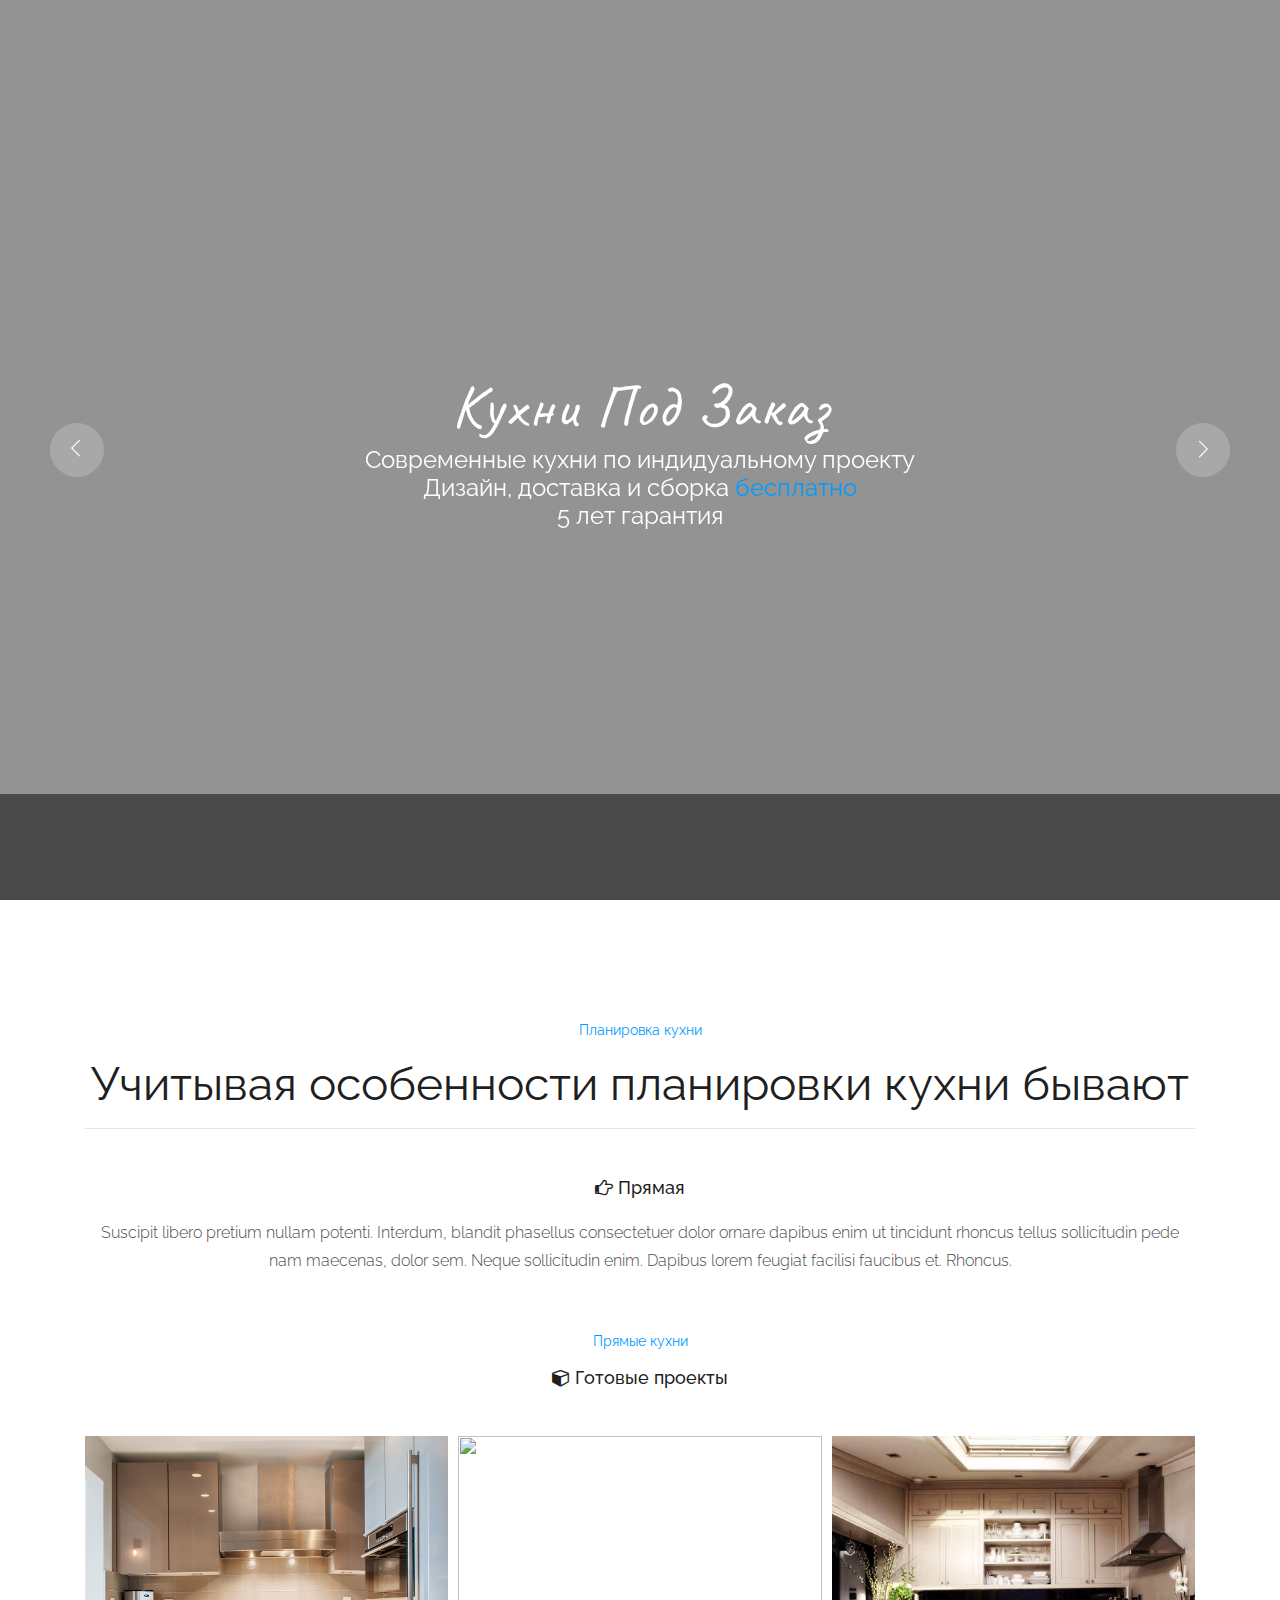
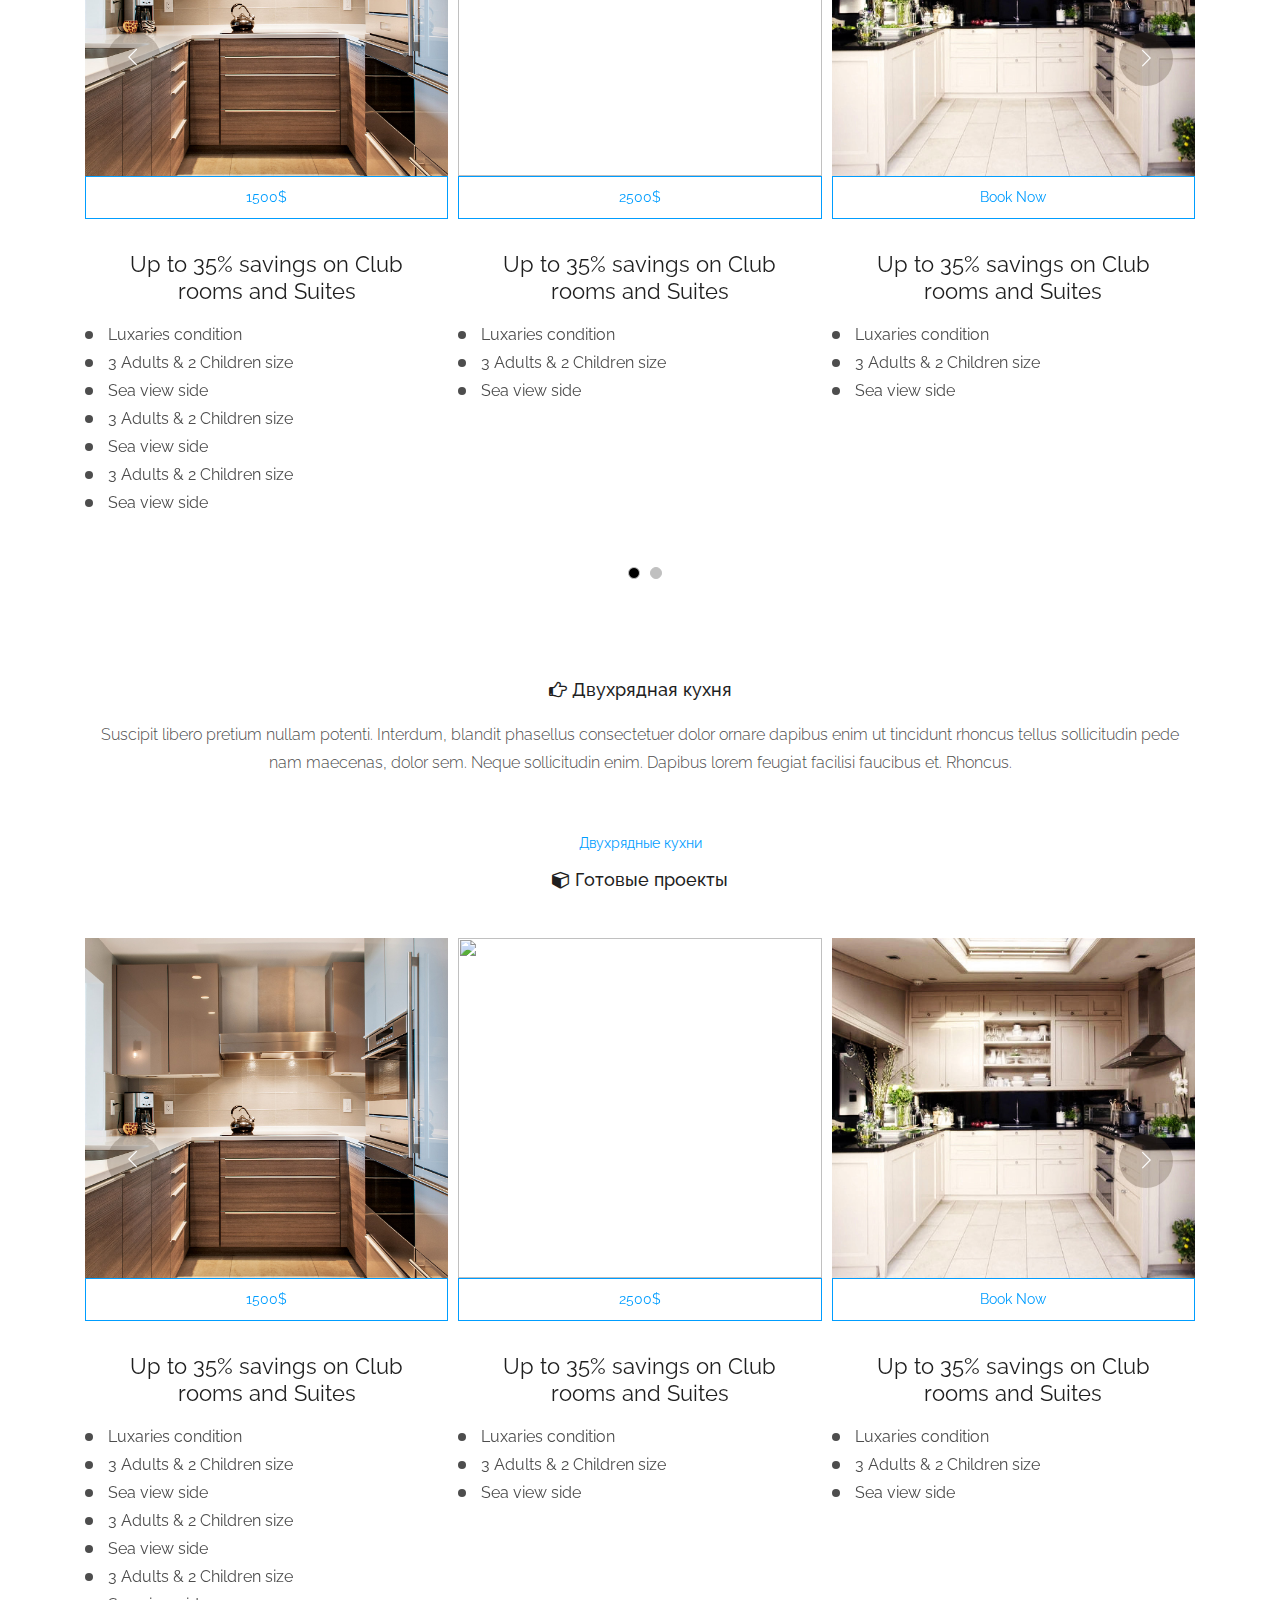
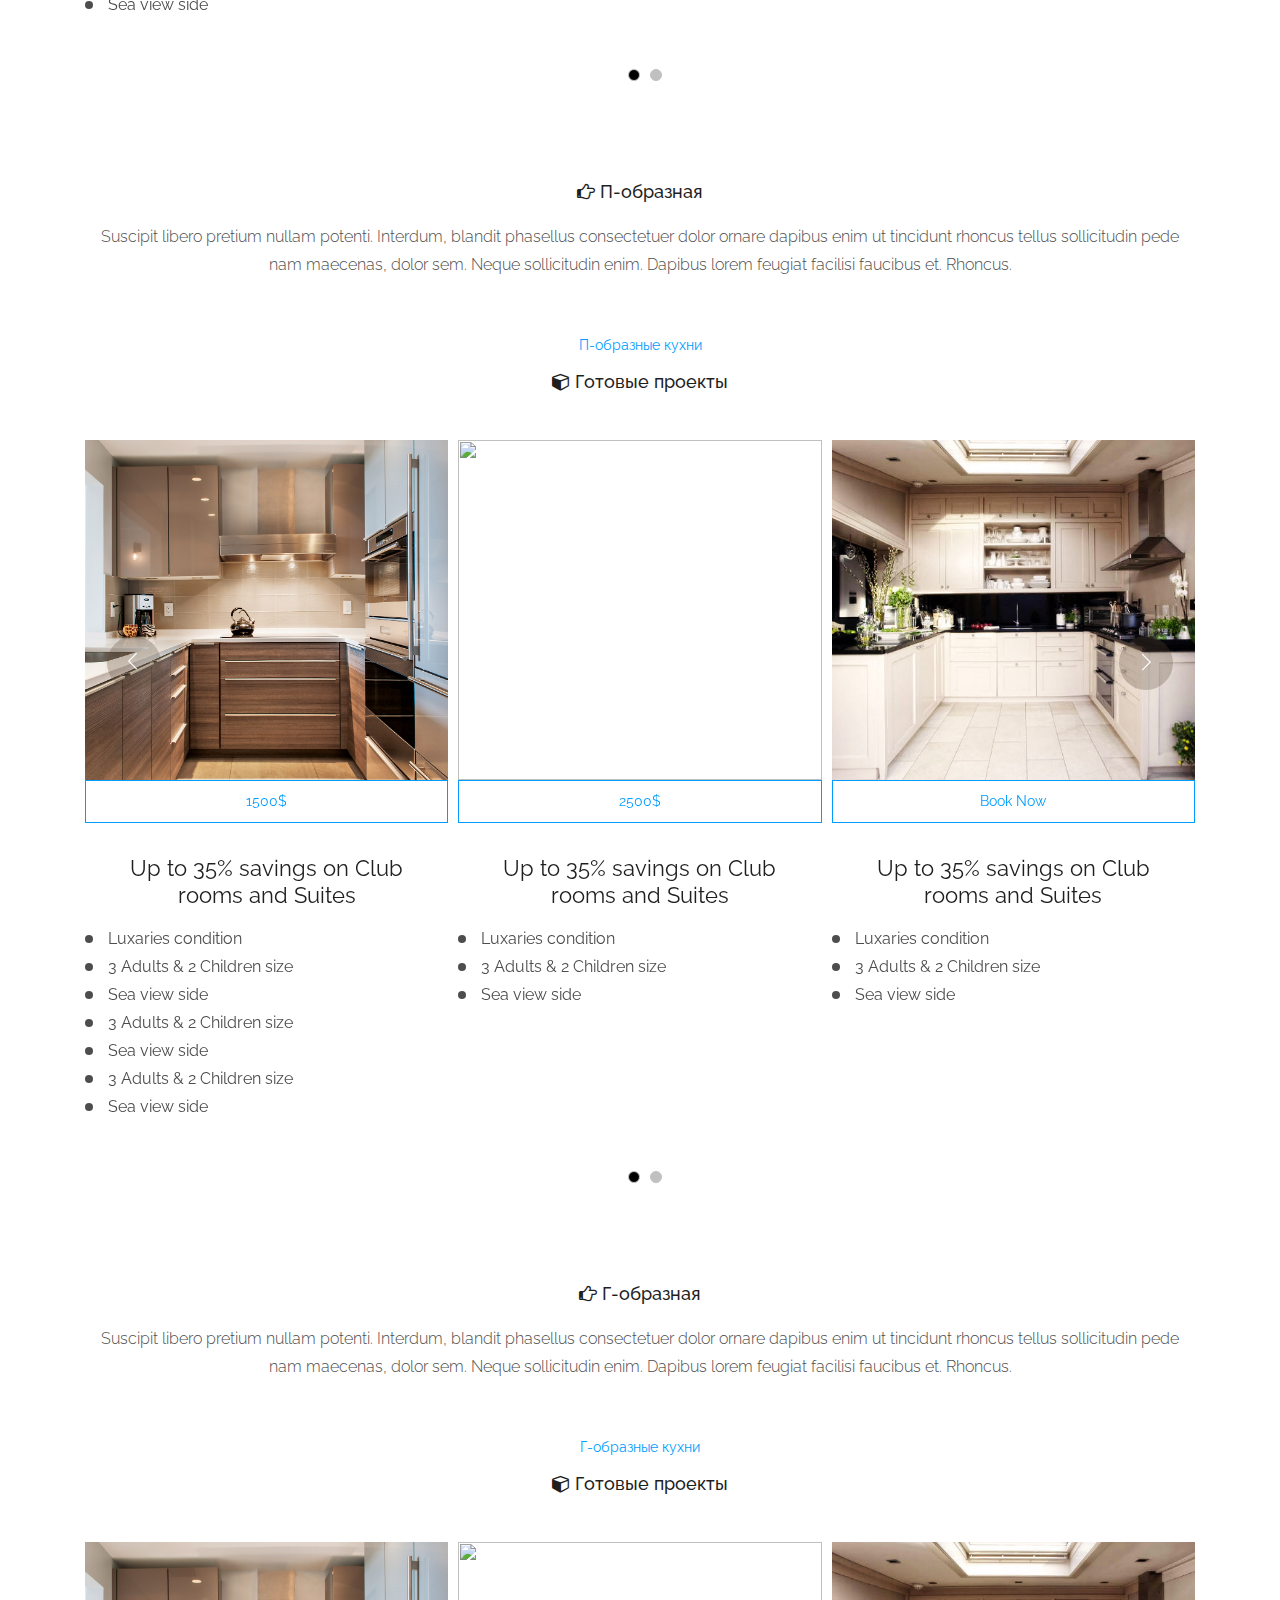
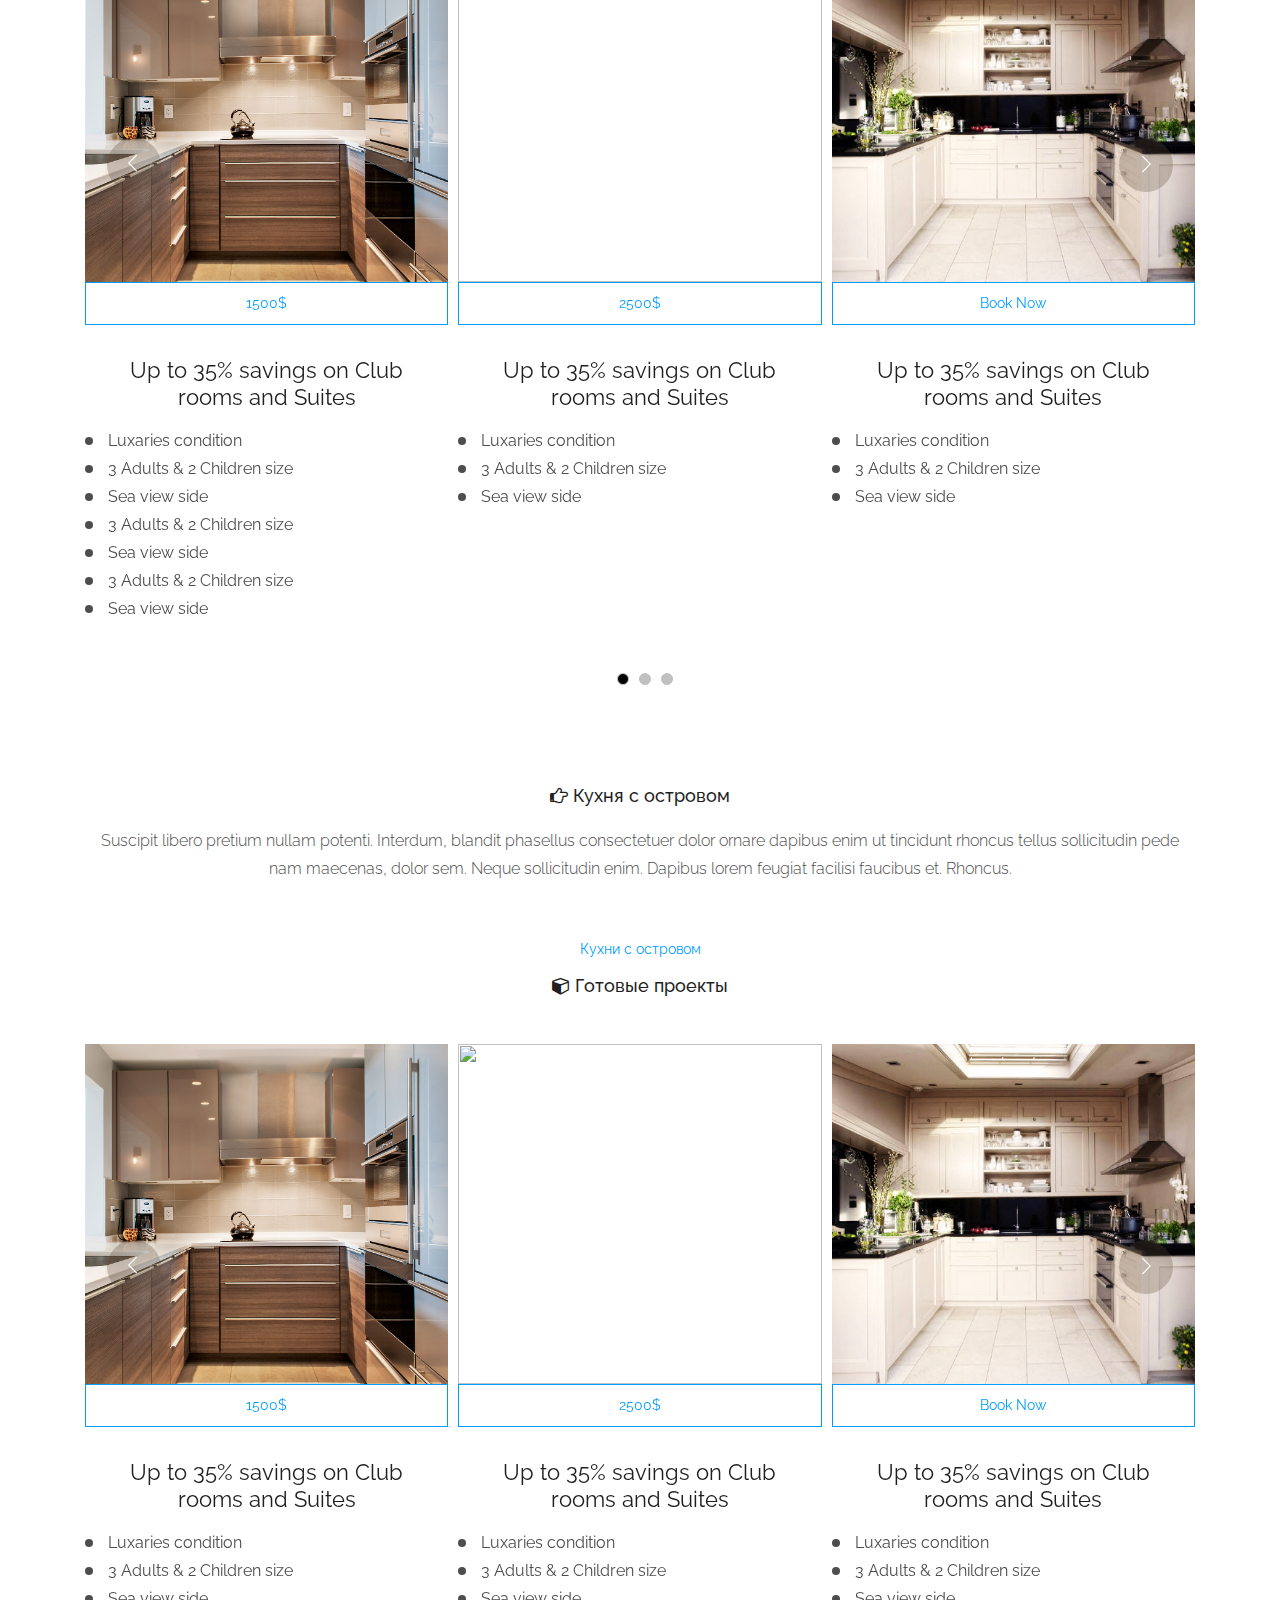
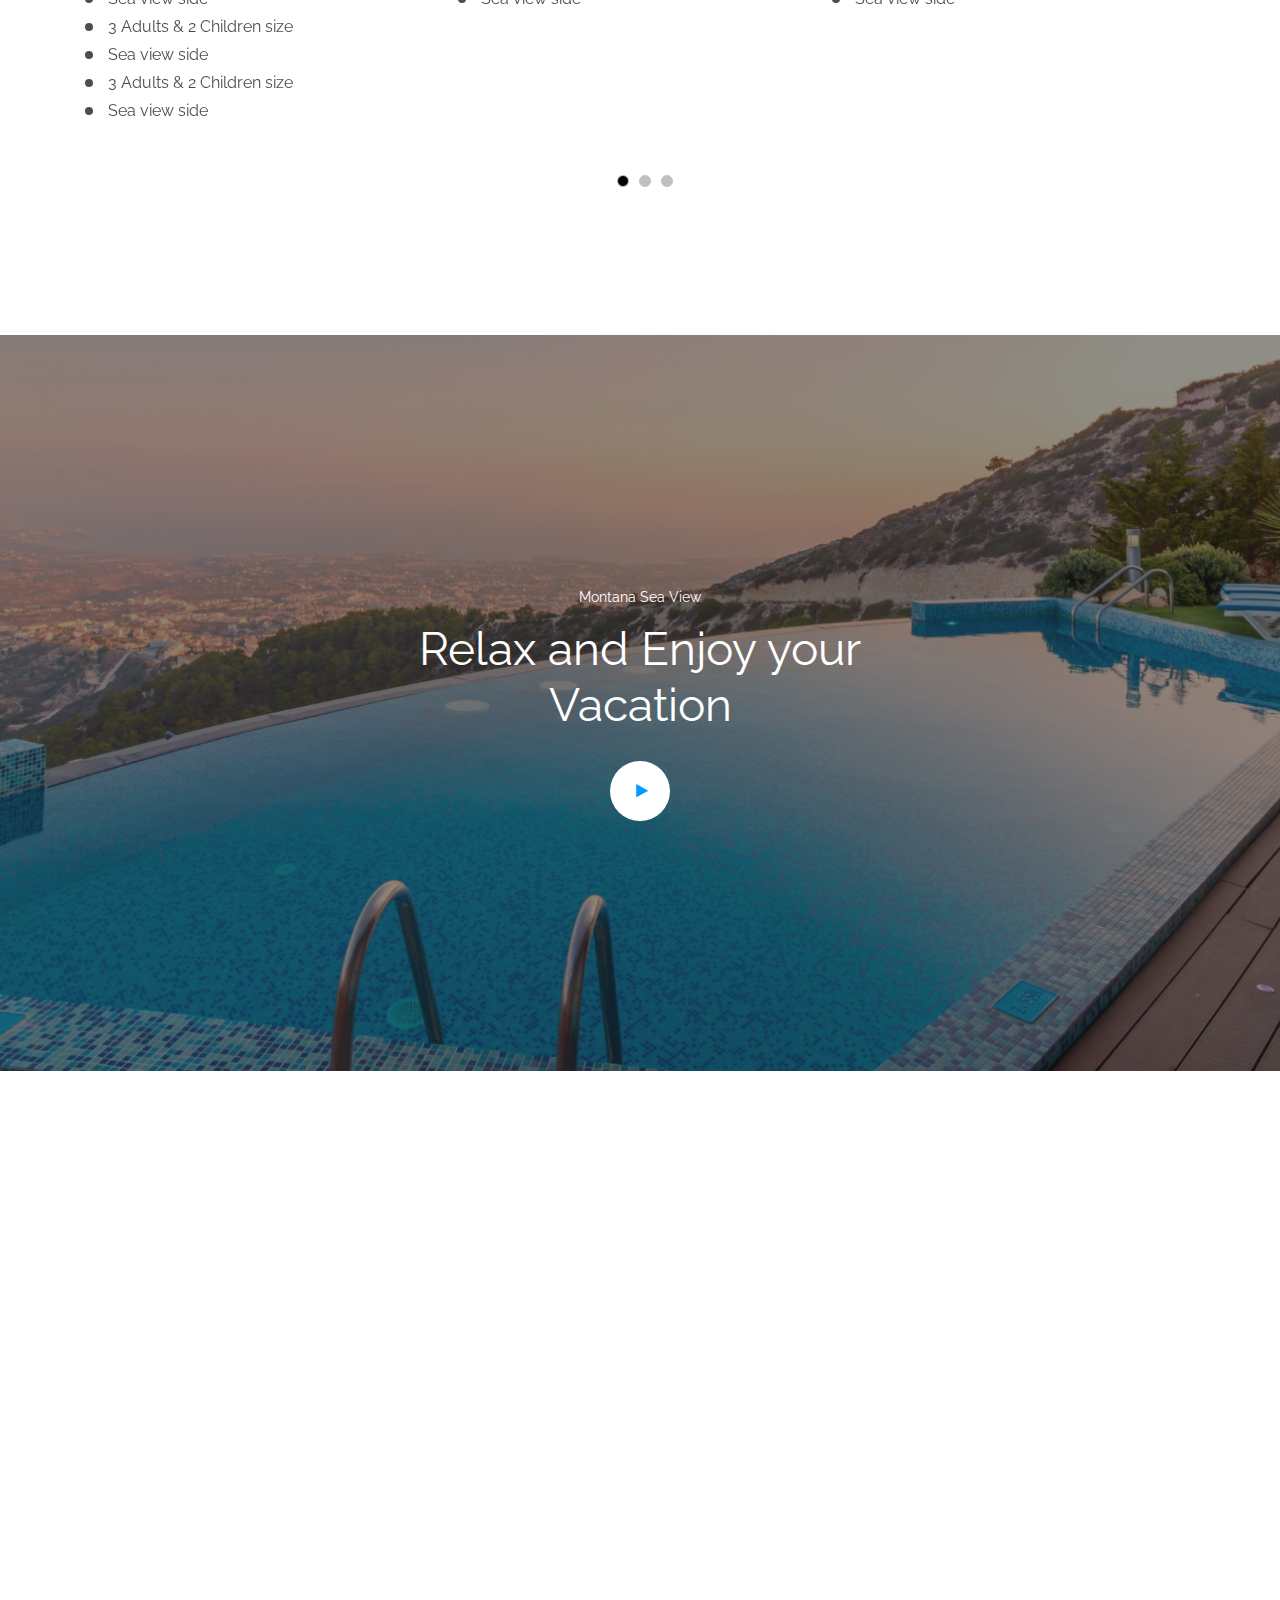
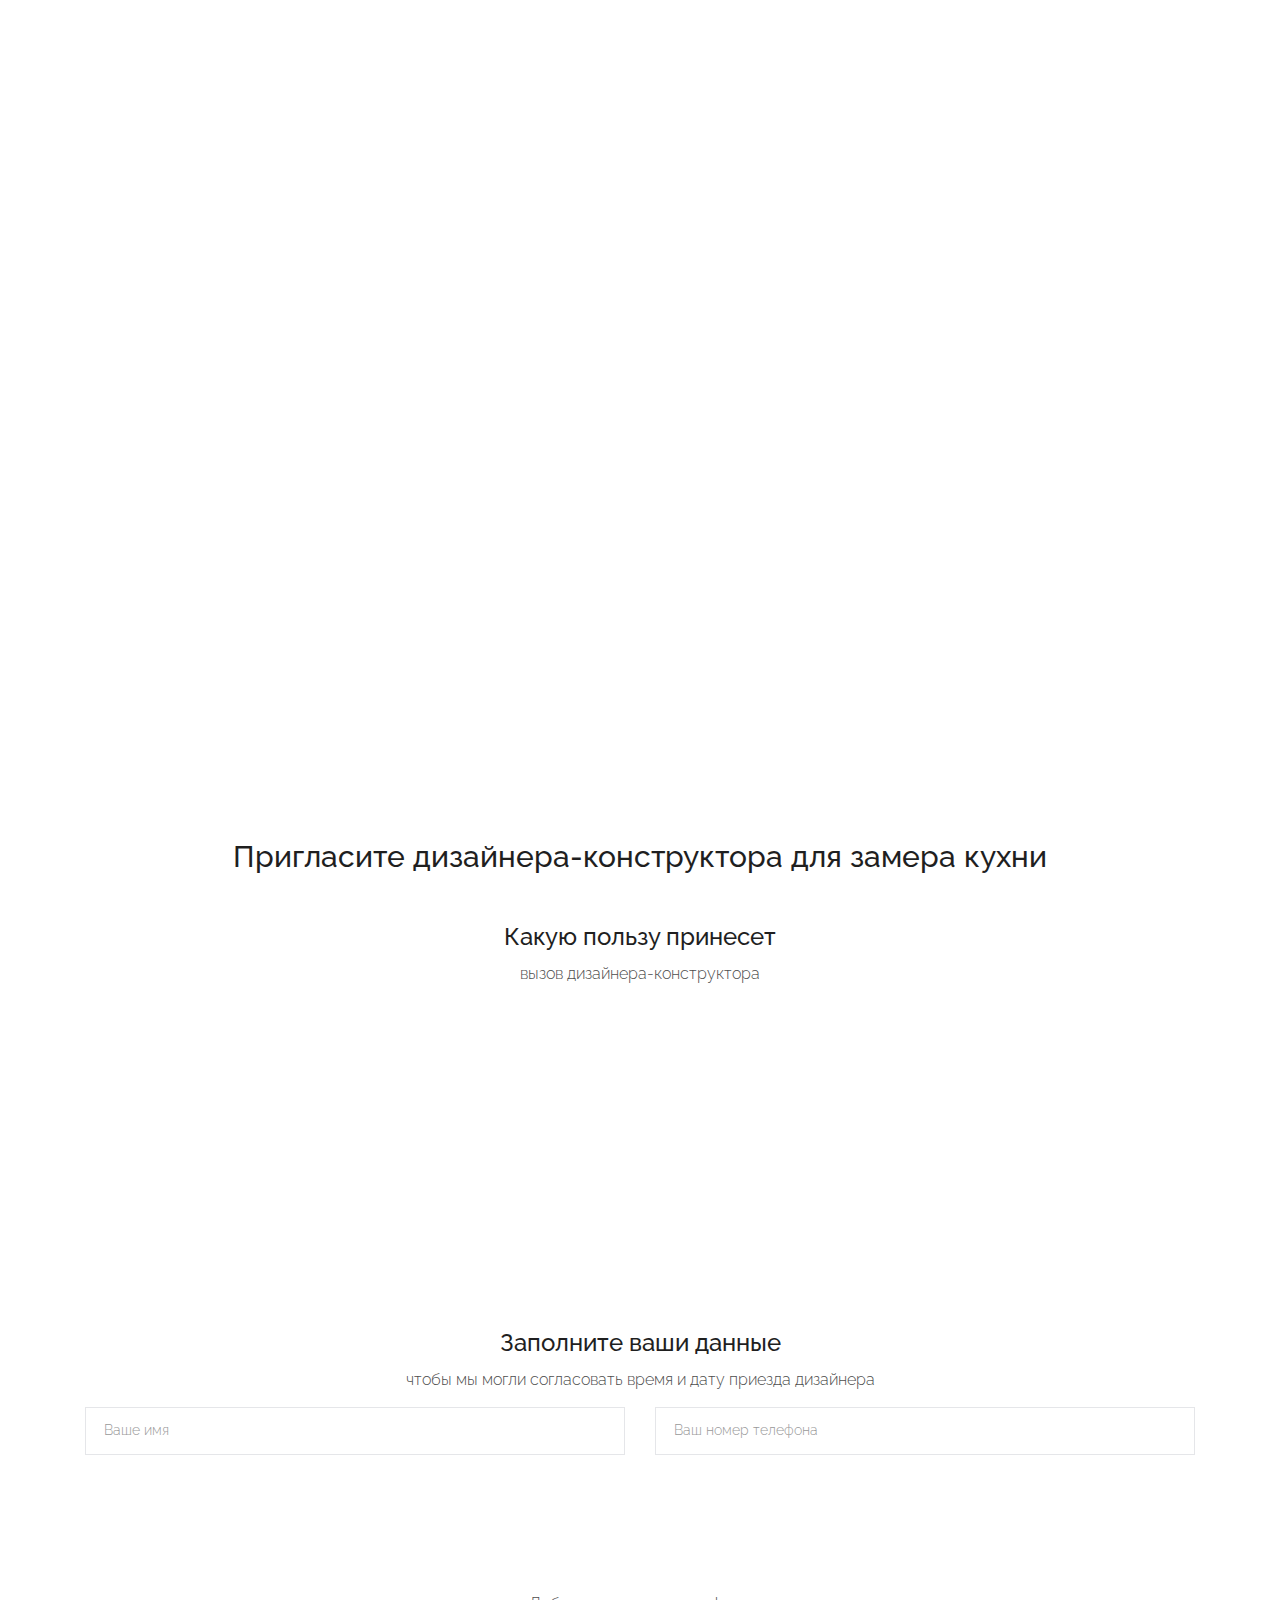
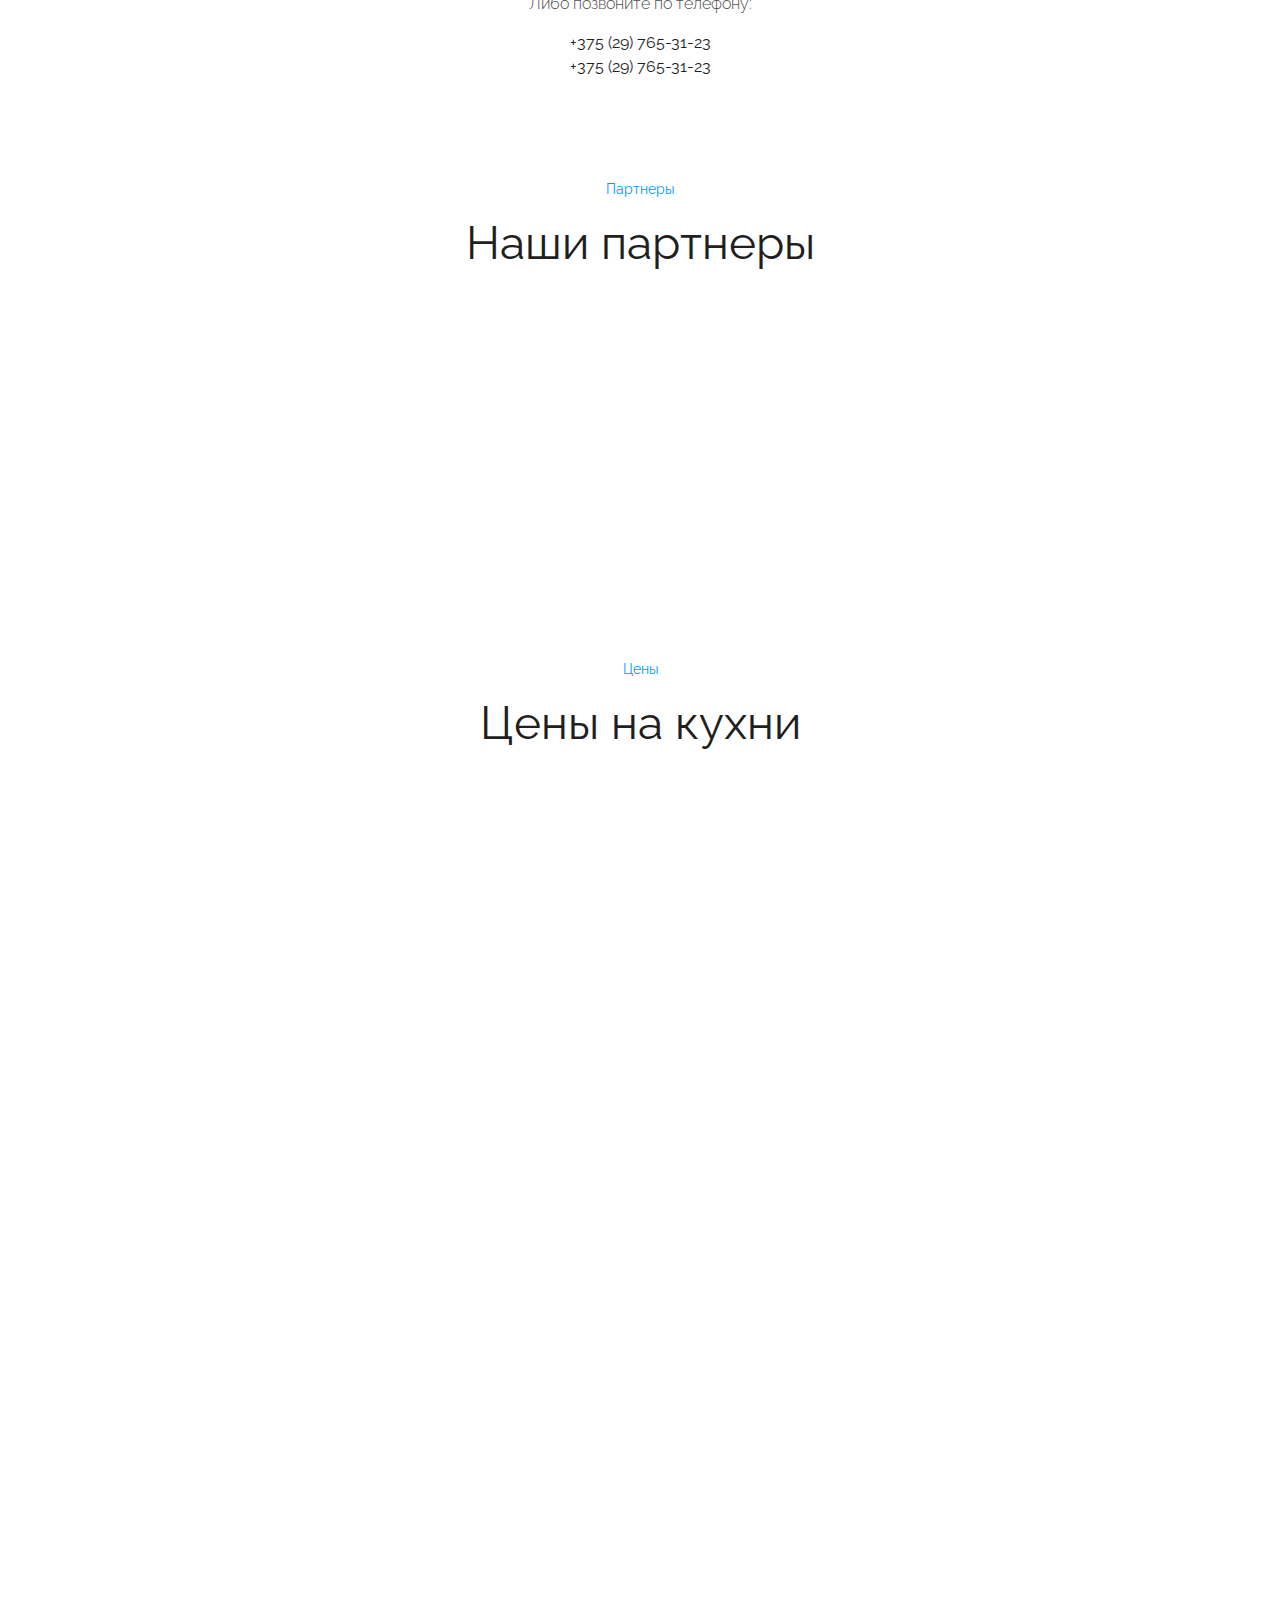
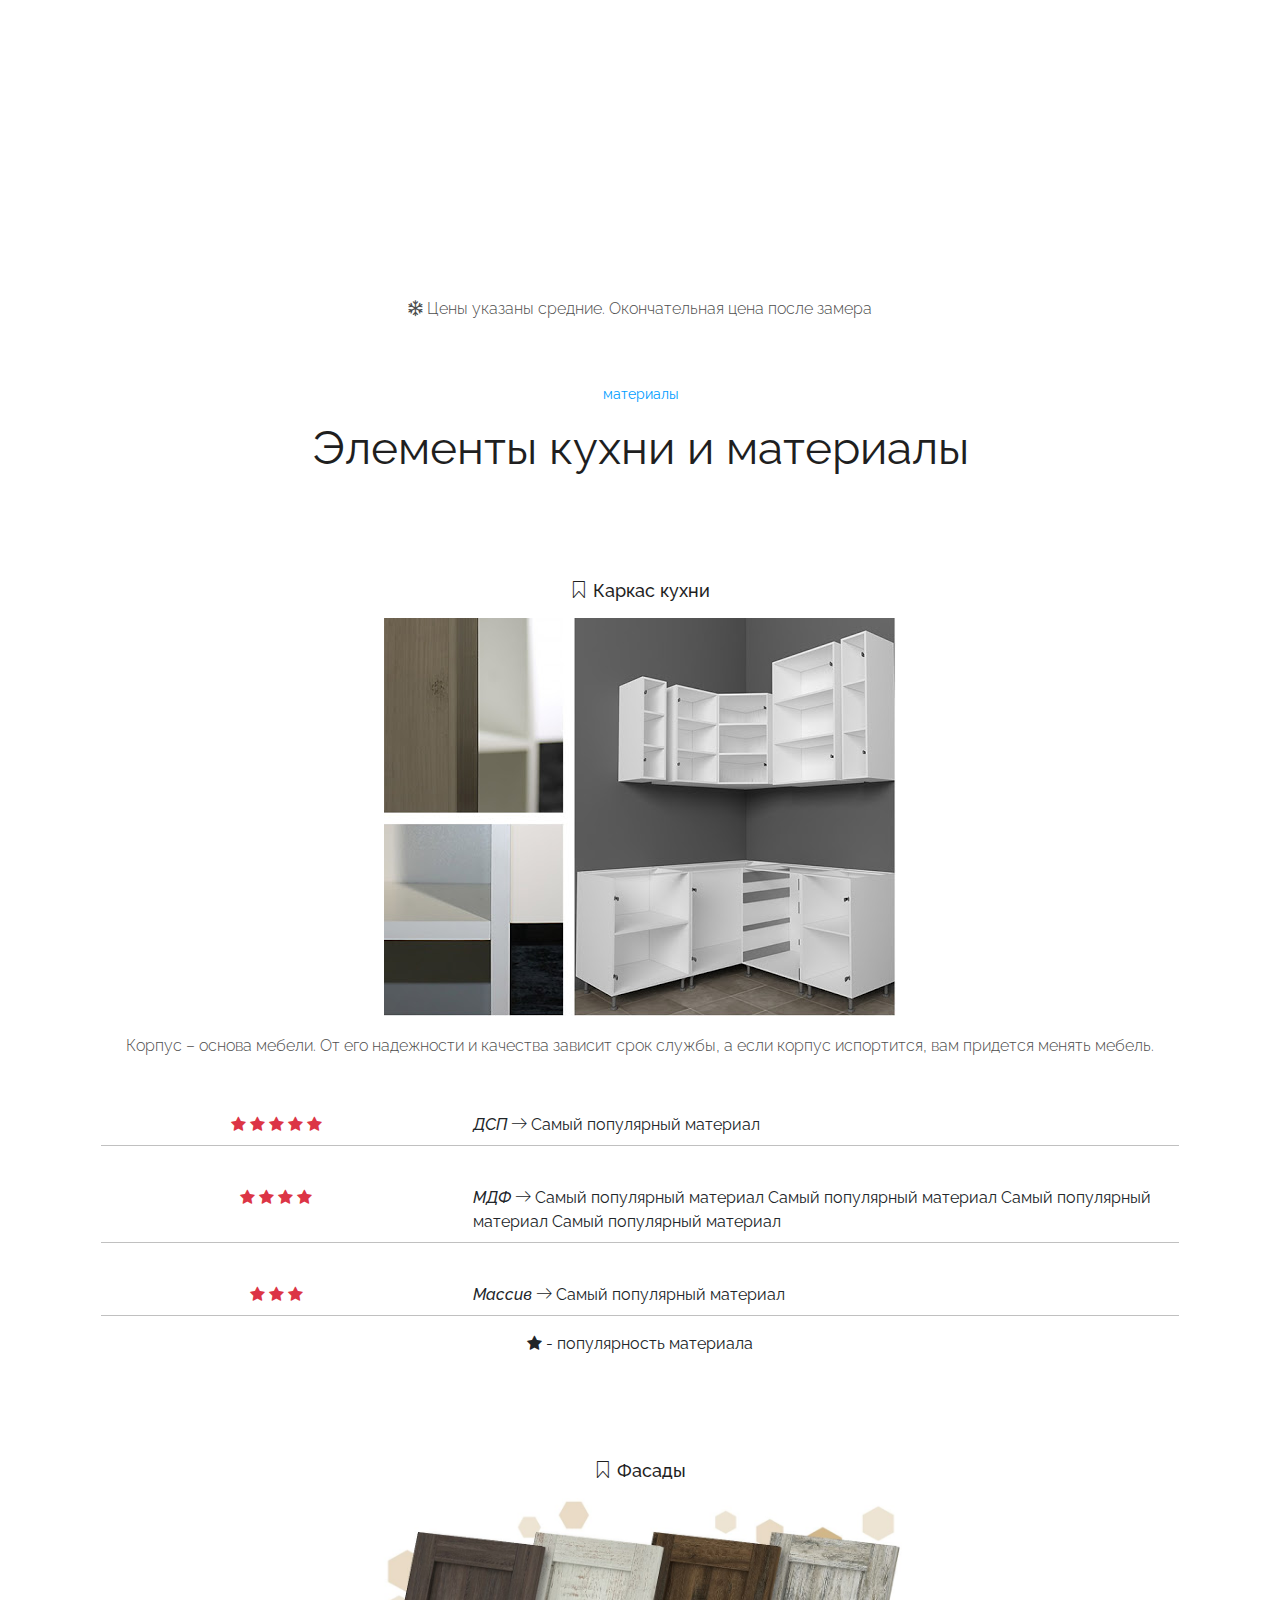
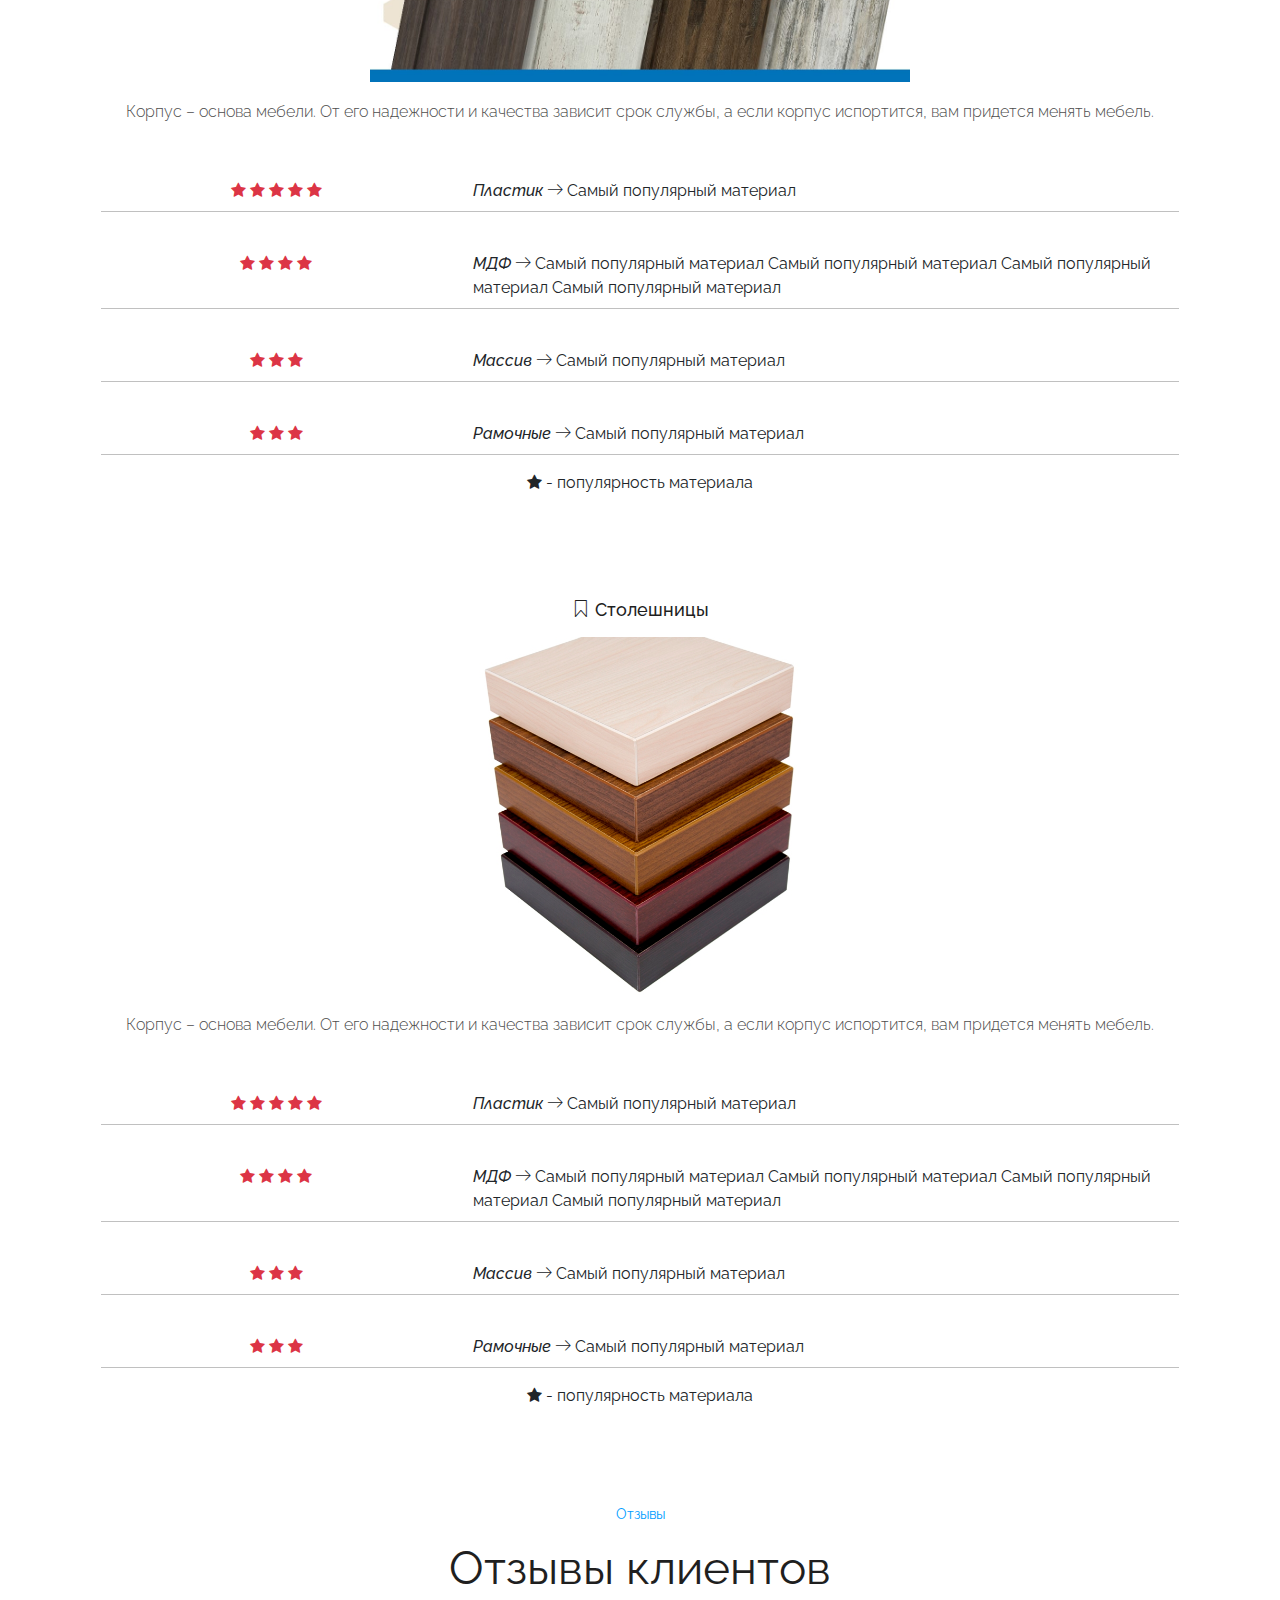
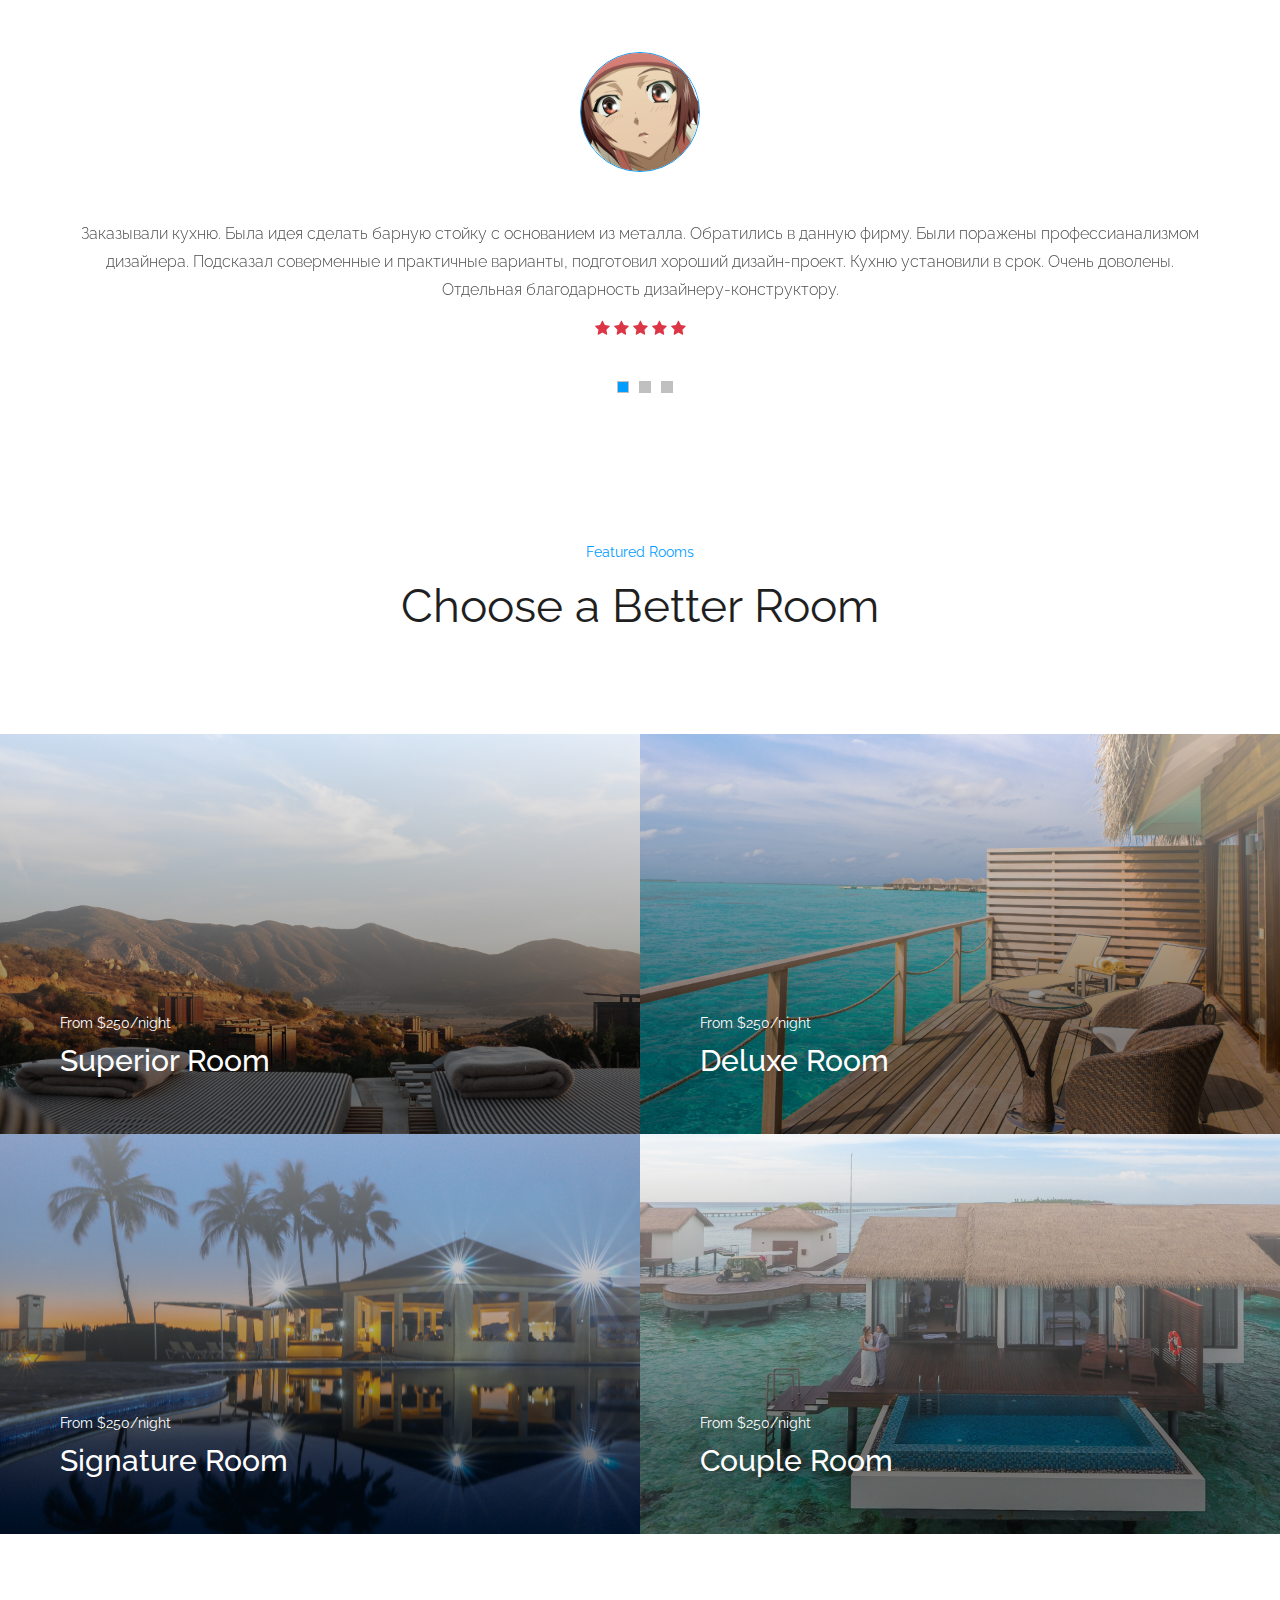
==== commit 216f1653: "Material" ====
--- a/mon/index.html
+++ b/mon/index.html
@@ -113,29 +113,32 @@
                                                 </a>
                                                 <ul class="submenu">
                                                     <li><a href="#l-kuhni">Прямые</a></li>
-                                                    <li><a href="#ll-kuhni">Двухрядная кухня</a></li>
+                                                    <li><a href="#ll-kuhni">Двухрядные</a></li>
                                                     <li><a href="#p-kuhni">П-Образные</a></li>
                                                     <li><a href="#g-kuhni">Г-Образные</a></li>
-                                                    <li><a href="#s-kuhni">Кухня с островом</a></li>
+                                                    <li><a href="#s-kuhni">С островом</a></li>
                                                     <li><a href="single-blog.html">Современные</a></li>
                                                     <li><a href="single-blog.html">Классические</a></li>
                                                     <li><a href="single-blog.html">В стиле ЛОФТ</a></li>
                                                 </ul>
                                             </li>
                                             <li class="has-children">
-                                                <a href="#">
+                                                <a href="#fabric">
                                                     Материалы
                                                     <i class="ti-angle-down"></i>
                                                 </a>
                                                 <ul class="submenu">
+                                                    <li><a href="#">Каркас кухни</a></li>
                                                     <li><a href="#">Фасады</a></li>
-                                                    <li><a href="#">Столешница</a></li>
+                                                    <li><a href="#">Столешницы</a></li>
                                                     <li><a href="#">Фартух</a></li>
+                                                    <li><a href="#">Комплектующие</a></li>
                                                     <li><a href="#">Фурнитура</a></li>
-                                                    <li><a href="#">Корпус кухни</a></li>
+                                                    <li><a href="#">Подсветка</a></li>
                                                 </ul>
                                             </li>
                                             <li><a href="#price-kuhni">Цены</a></li>
+                                            <li><a href="#">Проект кухни</a></li>
                                             <li><a href="contact.html">О нас</a></li>
                                             <li><a href="contact.html">Контакты</a></li>
                                         </ul>
@@ -1598,6 +1601,347 @@
     </section>
 <!-- End Price -->
 
+<section id="fabric" class="mb-5 mt-5">
+    <div class="container">
+        <div class="row">
+            <div class="col-12">
+                <div class="section_title text-center mb-5">
+                    <span>материалы</span>
+                    <h3>Элементы кухни и материалы</h3>
+                </div>
+            </div>
+        </div>
+
+        <div id="karkas" class="pt-5 pb-5">
+            <div class="heading-el text-center">
+                        <div class="row">
+                                <div class="col-12 col-md-12 p-2">
+                                    <h4>
+                                        <span class="lnr lnr-bookmark"></span>
+                                        Каркас кухни
+                                    </h4>
+                                </div>
+                        </div>
+
+                        <div class="row justify-content-center">
+                            <div class="col-md-6">
+                                <img src="images/karcas.jpg" class="img-fluid">
+                            </div>
+                        </div>
+                    <div class="row">
+                        <div class="col-12">
+                            <div class="list-item-material text-center p-3">
+
+                                <p>Корпус – основа мебели. От его надежности и качества зависит срок службы, а если корпус испортится, вам придется менять мебель.</p>
+                            </div>
+                        </div>
+                    </div>
+                </div>
+            <div class="material p-3">
+                <div class="item-material p-2">
+                    <div class="row">
+                        <div class="col-md-4 raiting text-center">
+                            <i class="fa fa-star" aria-hidden="true"></i>
+                            <i class="fa fa-star" aria-hidden="true"></i>
+                            <i class="fa fa-star" aria-hidden="true"></i>
+                            <i class="fa fa-star" aria-hidden="true"></i>
+                            <i class="fa fa-star" aria-hidden="true"></i>
+                        </div>
+                        <div class="col-md-8">
+                            <div class="text-left">
+
+                                <span class="item-el-name">ДСП</span>
+                                <span class="lnr lnr-arrow-right"></span>
+                                <span>Самый популярный материал</span>
+
+                            </div>
+                        </div>
+                    </div>
+                </div>
+            </div>
+            <div class="material p-3">
+                <div class="item-material p-2">
+                    <div class="row">
+                        <div class="col-md-4 raiting text-center">
+                            <i class="fa fa-star" aria-hidden="true"></i>
+                            <i class="fa fa-star" aria-hidden="true"></i>
+                            <i class="fa fa-star" aria-hidden="true"></i>
+                            <i class="fa fa-star" aria-hidden="true"></i>
+                        </div>
+                        <div class="col-md-8">
+                            <div class="text-left">
+
+                                <span class="item-el-name">МДФ</span>
+                                <span class="lnr lnr-arrow-right"></span>
+                                <span>Самый популярный материал Самый популярный материал Самый популярный материал Самый популярный материал </span>
+
+                            </div>
+                        </div>
+                    </div>
+                </div>
+            </div>
+            <div class="material p-3">
+                <div class="item-material p-2">
+                    <div class="row">
+                        <div class="col-md-4 raiting text-center">
+                            <i class="fa fa-star" aria-hidden="true"></i>
+                            <i class="fa fa-star" aria-hidden="true"></i>
+                            <i class="fa fa-star" aria-hidden="true"></i>
+                        </div>
+                        <div class="col-md-8">
+                            <div class="text-left">
+
+                                <span class="item-el-name">Массив</span>
+                                <span class="lnr lnr-arrow-right"></span>
+                                <span>Самый популярный материал</span>
+
+                            </div>
+                        </div>
+                    </div>
+                </div>
+            </div>
+            <div class="text-center">
+                <div>
+                    <span> <i class="fa fa-star" aria-hidden="true"></i> - популярность материала</span>
+                </div>
+            </div>
+        </div>
+        <div id="fasad" class="pt-5 pb-5">
+            <div class="heading-el text-center">
+                <div class="row">
+                    <div class="col-12 col-md-12 p-2">
+                        <h4>
+                            <span class="lnr lnr-bookmark"></span>
+                            Фасады
+                        </h4>
+                    </div>
+                </div>
+
+                <div class="row justify-content-center">
+                    <div class="col-md-6">
+                        <img src="images/fasad.jpg" class="img-fluid">
+                    </div>
+                </div>
+                <div class="row">
+                    <div class="col-12">
+                        <div class="list-item-material text-center p-3">
+
+                            <p>Корпус – основа мебели. От его надежности и качества зависит срок службы, а если корпус испортится, вам придется менять мебель.</p>
+                        </div>
+                    </div>
+                </div>
+            </div>
+            <div class="material p-3">
+                <div class="item-material p-2">
+                    <div class="row">
+                        <div class="col-md-4 raiting text-center">
+                            <i class="fa fa-star" aria-hidden="true"></i>
+                            <i class="fa fa-star" aria-hidden="true"></i>
+                            <i class="fa fa-star" aria-hidden="true"></i>
+                            <i class="fa fa-star" aria-hidden="true"></i>
+                            <i class="fa fa-star" aria-hidden="true"></i>
+                        </div>
+                        <div class="col-md-8">
+                            <div class="text-left">
+
+                                <span class="item-el-name">Пластик</span>
+                                <span class="lnr lnr-arrow-right"></span>
+                                <span>Самый популярный материал</span>
+
+                            </div>
+                        </div>
+                    </div>
+                </div>
+            </div>
+            <div class="material p-3">
+                <div class="item-material p-2">
+                    <div class="row">
+                        <div class="col-md-4 raiting text-center">
+                            <i class="fa fa-star" aria-hidden="true"></i>
+                            <i class="fa fa-star" aria-hidden="true"></i>
+                            <i class="fa fa-star" aria-hidden="true"></i>
+                            <i class="fa fa-star" aria-hidden="true"></i>
+                        </div>
+                        <div class="col-md-8">
+                            <div class="text-left">
+
+                                <span class="item-el-name">МДФ</span>
+                                <span class="lnr lnr-arrow-right"></span>
+                                <span>Самый популярный материал Самый популярный материал Самый популярный материал Самый популярный материал </span>
+
+                            </div>
+                        </div>
+                    </div>
+                </div>
+            </div>
+            <div class="material p-3">
+                <div class="item-material p-2">
+                    <div class="row">
+                        <div class="col-md-4 raiting text-center">
+                            <i class="fa fa-star" aria-hidden="true"></i>
+                            <i class="fa fa-star" aria-hidden="true"></i>
+                            <i class="fa fa-star" aria-hidden="true"></i>
+                        </div>
+                        <div class="col-md-8">
+                            <div class="text-left">
+
+                                <span class="item-el-name">Массив</span>
+                                <span class="lnr lnr-arrow-right"></span>
+                                <span>Самый популярный материал</span>
+
+                            </div>
+                        </div>
+                    </div>
+                </div>
+            </div>
+            <div class="material p-3">
+                <div class="item-material p-2">
+                    <div class="row">
+                        <div class="col-md-4 raiting text-center">
+                            <i class="fa fa-star" aria-hidden="true"></i>
+                            <i class="fa fa-star" aria-hidden="true"></i>
+                            <i class="fa fa-star" aria-hidden="true"></i>
+                        </div>
+                        <div class="col-md-8">
+                            <div class="text-left">
+
+                                <span class="item-el-name">Рамочные</span>
+                                <span class="lnr lnr-arrow-right"></span>
+                                <span>Самый популярный материал</span>
+
+                            </div>
+                        </div>
+                    </div>
+                </div>
+            </div>
+            <div class="text-center">
+                <div>
+                    <span> <i class="fa fa-star" aria-hidden="true"></i> - популярность материала</span>
+                </div>
+            </div>
+        </div>
+        <div id="stol-kuhni" class="pt-5 pb-5">
+            <div class="heading-el text-center">
+                <div class="row">
+                    <div class="col-12 col-md-12 p-2">
+                        <h4>
+                            <span class="lnr lnr-bookmark"></span>
+                            Столешницы
+                        </h4>
+                    </div>
+                </div>
+
+                <div class="row justify-content-center">
+                    <div class="col-md-6">
+                        <img src="images/stol.jpg" class="img-fluid">
+                    </div>
+                </div>
+                <div class="row">
+                    <div class="col-12">
+                        <div class="list-item-material text-center p-3">
+
+                            <p>Корпус – основа мебели. От его надежности и качества зависит срок службы, а если корпус испортится, вам придется менять мебель.</p>
+                        </div>
+                    </div>
+                </div>
+            </div>
+            <div class="material p-3">
+                <div class="item-material p-2">
+                    <div class="row">
+                        <div class="col-md-4 raiting text-center">
+                            <i class="fa fa-star" aria-hidden="true"></i>
+                            <i class="fa fa-star" aria-hidden="true"></i>
+                            <i class="fa fa-star" aria-hidden="true"></i>
+                            <i class="fa fa-star" aria-hidden="true"></i>
+                            <i class="fa fa-star" aria-hidden="true"></i>
+                        </div>
+                        <div class="col-md-8">
+                            <div class="text-left">
+
+                                <span class="item-el-name">Пластик</span>
+                                <span class="lnr lnr-arrow-right"></span>
+                                <span>Самый популярный материал</span>
+
+                            </div>
+                        </div>
+                    </div>
+                </div>
+            </div>
+            <div class="material p-3">
+                <div class="item-material p-2">
+                    <div class="row">
+                        <div class="col-md-4 raiting text-center">
+                            <i class="fa fa-star" aria-hidden="true"></i>
+                            <i class="fa fa-star" aria-hidden="true"></i>
+                            <i class="fa fa-star" aria-hidden="true"></i>
+                            <i class="fa fa-star" aria-hidden="true"></i>
+                        </div>
+                        <div class="col-md-8">
+                            <div class="text-left">
+
+                                <span class="item-el-name">МДФ</span>
+                                <span class="lnr lnr-arrow-right"></span>
+                                <span>Самый популярный материал Самый популярный материал Самый популярный материал Самый популярный материал </span>
+
+                            </div>
+                        </div>
+                    </div>
+                </div>
+            </div>
+            <div class="material p-3">
+                <div class="item-material p-2">
+                    <div class="row">
+                        <div class="col-md-4 raiting text-center">
+                            <i class="fa fa-star" aria-hidden="true"></i>
+                            <i class="fa fa-star" aria-hidden="true"></i>
+                            <i class="fa fa-star" aria-hidden="true"></i>
+                        </div>
+                        <div class="col-md-8">
+                            <div class="text-left">
+
+                                <span class="item-el-name">Массив</span>
+                                <span class="lnr lnr-arrow-right"></span>
+                                <span>Самый популярный материал</span>
+
+                            </div>
+                        </div>
+                    </div>
+                </div>
+            </div>
+            <div class="material p-3">
+                <div class="item-material p-2">
+                    <div class="row">
+                        <div class="col-md-4 raiting text-center">
+                            <i class="fa fa-star" aria-hidden="true"></i>
+                            <i class="fa fa-star" aria-hidden="true"></i>
+                            <i class="fa fa-star" aria-hidden="true"></i>
+                        </div>
+                        <div class="col-md-8">
+                            <div class="text-left">
+
+                                <span class="item-el-name">Рамочные</span>
+                                <span class="lnr lnr-arrow-right"></span>
+                                <span>Самый популярный материал</span>
+
+                            </div>
+                        </div>
+                    </div>
+                </div>
+            </div>
+            <div class="text-center">
+                <div>
+                    <span> <i class="fa fa-star" aria-hidden="true"></i> - популярность материала</span>
+                </div>
+            </div>
+        </div>
+
+
+
+
+    </div>
+</section>
+
+
 
 <!-- Rewievs -->
 <section class="mt-5 mb-5">
@@ -1969,4 +2313,10 @@
     </script>
 </body>
 
-</html>+</html>
+
+<!--
+1. Из чего состоит кухня (картинка с указателями на отдельные состовляющие кухонного гарнитура)
+2. Дизайн проект кухни (что такое, на каком этапе ремонта лучше заказать, плюсы наличия проекта, вызвать дизайнера-конструктора)
+3. О компании (счетчик выполненных проектов)
+-->--- a/mon/css/atlas.css
+++ b/mon/css/atlas.css
@@ -301,6 +301,10 @@
 }
 .main-menu .has-children li:hover {
     transform: translateX(10px);
+}
+.main-menu .has-children li a.active {
+    transform: translateX(10px);
+    color: #989090 !important;
 }
 .button-open-mobile-menu {
     text-align: right;
@@ -600,14 +604,47 @@
     background-color: #009DFF !important;
 }
 /* END Rewievs*/
+
+/* LOGO */
 .logo-name {
     font-family: 'Courgette', 'cursive';
     font-size: 30px;
     color: #009DFF;
 }
+/* EndLogo */
+
+/* */
 .header-area .row>div{
     opacity: 0;
 }
 .calculator-kuhni .row>div {
     opacity: 0;
 }
+/**/
+.slider_text h3 {
+    font-size: 60px;
+}
+
+/*Блок элементов кухни и материалов*/
+.material {
+
+}
+.item-material {
+    border-bottom: 1px solid silver;
+}
+.list-item-material {
+
+ }
+.list-item-material span{
+
+}
+.item-el-name {
+    font-weight: 500;
+    font-style: italic;
+}
+.raiting {
+
+}
+.raiting i {
+    color: #dc3545;
+}
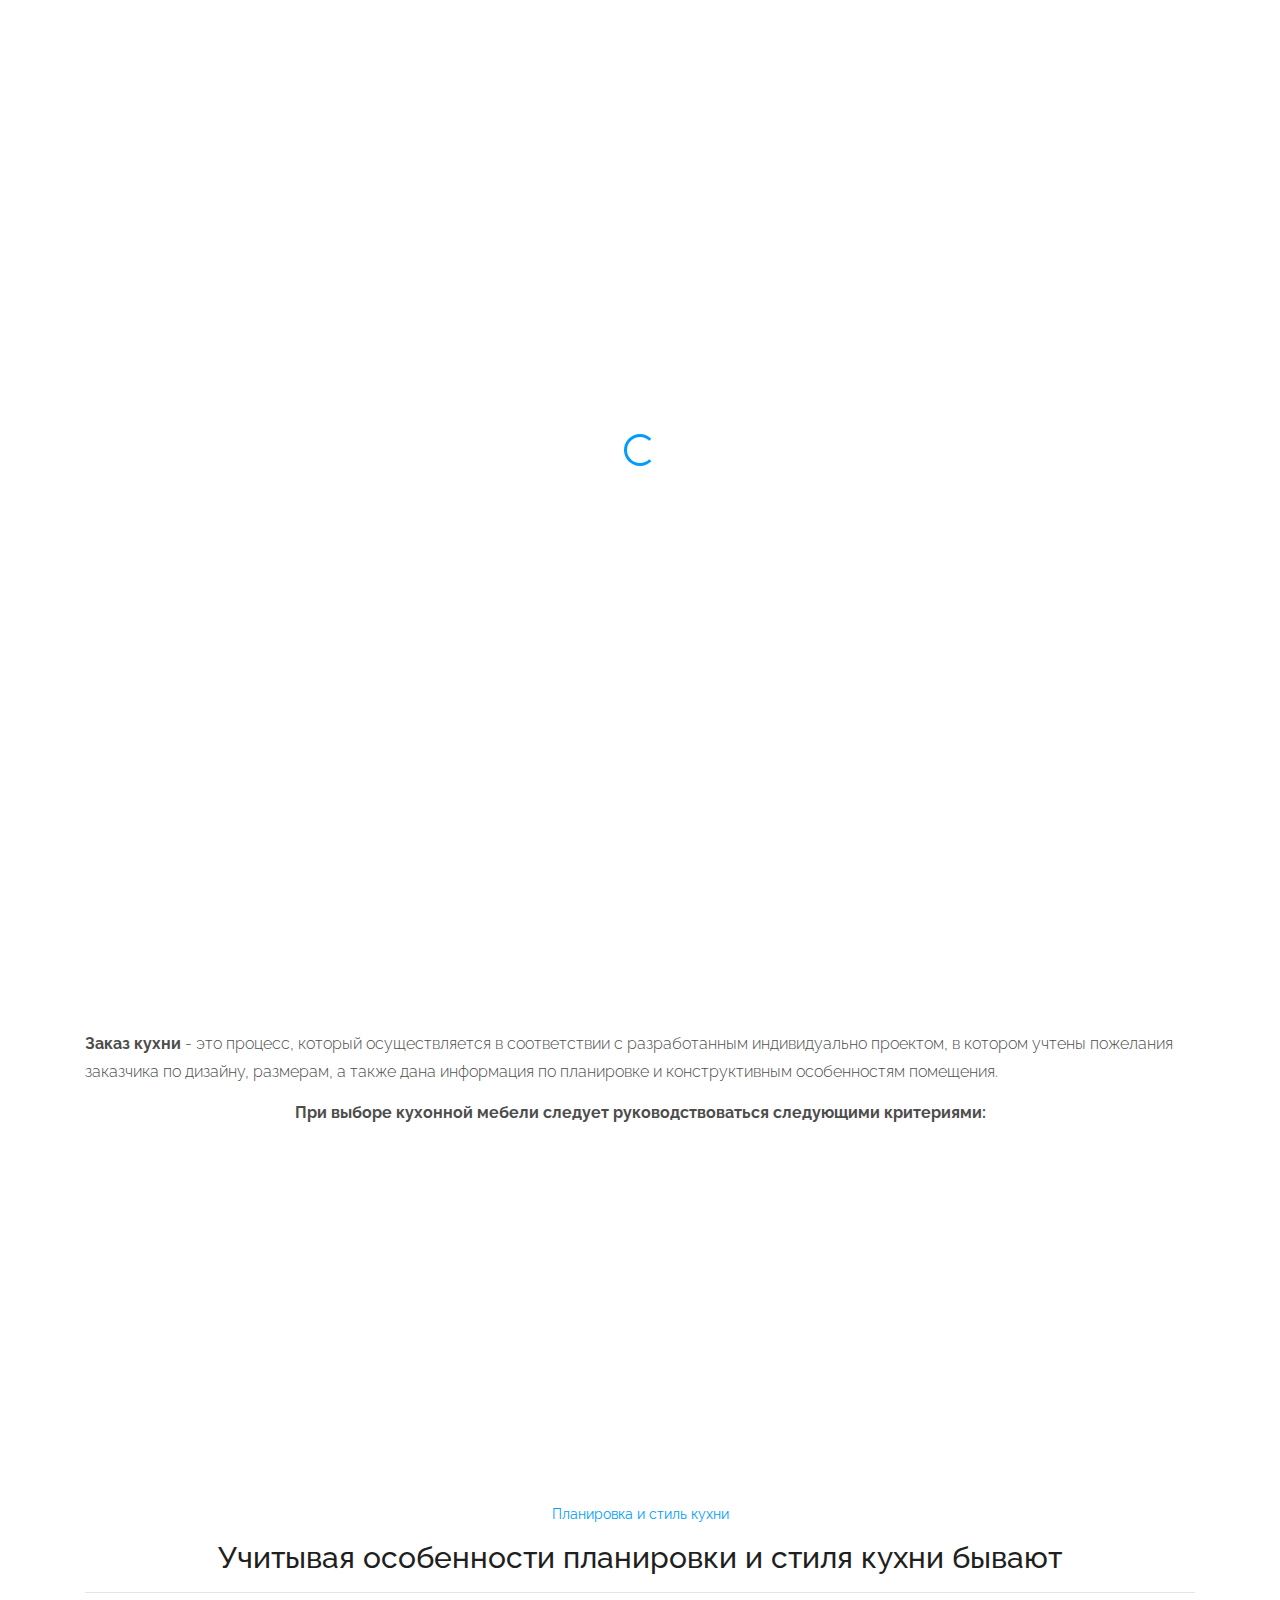
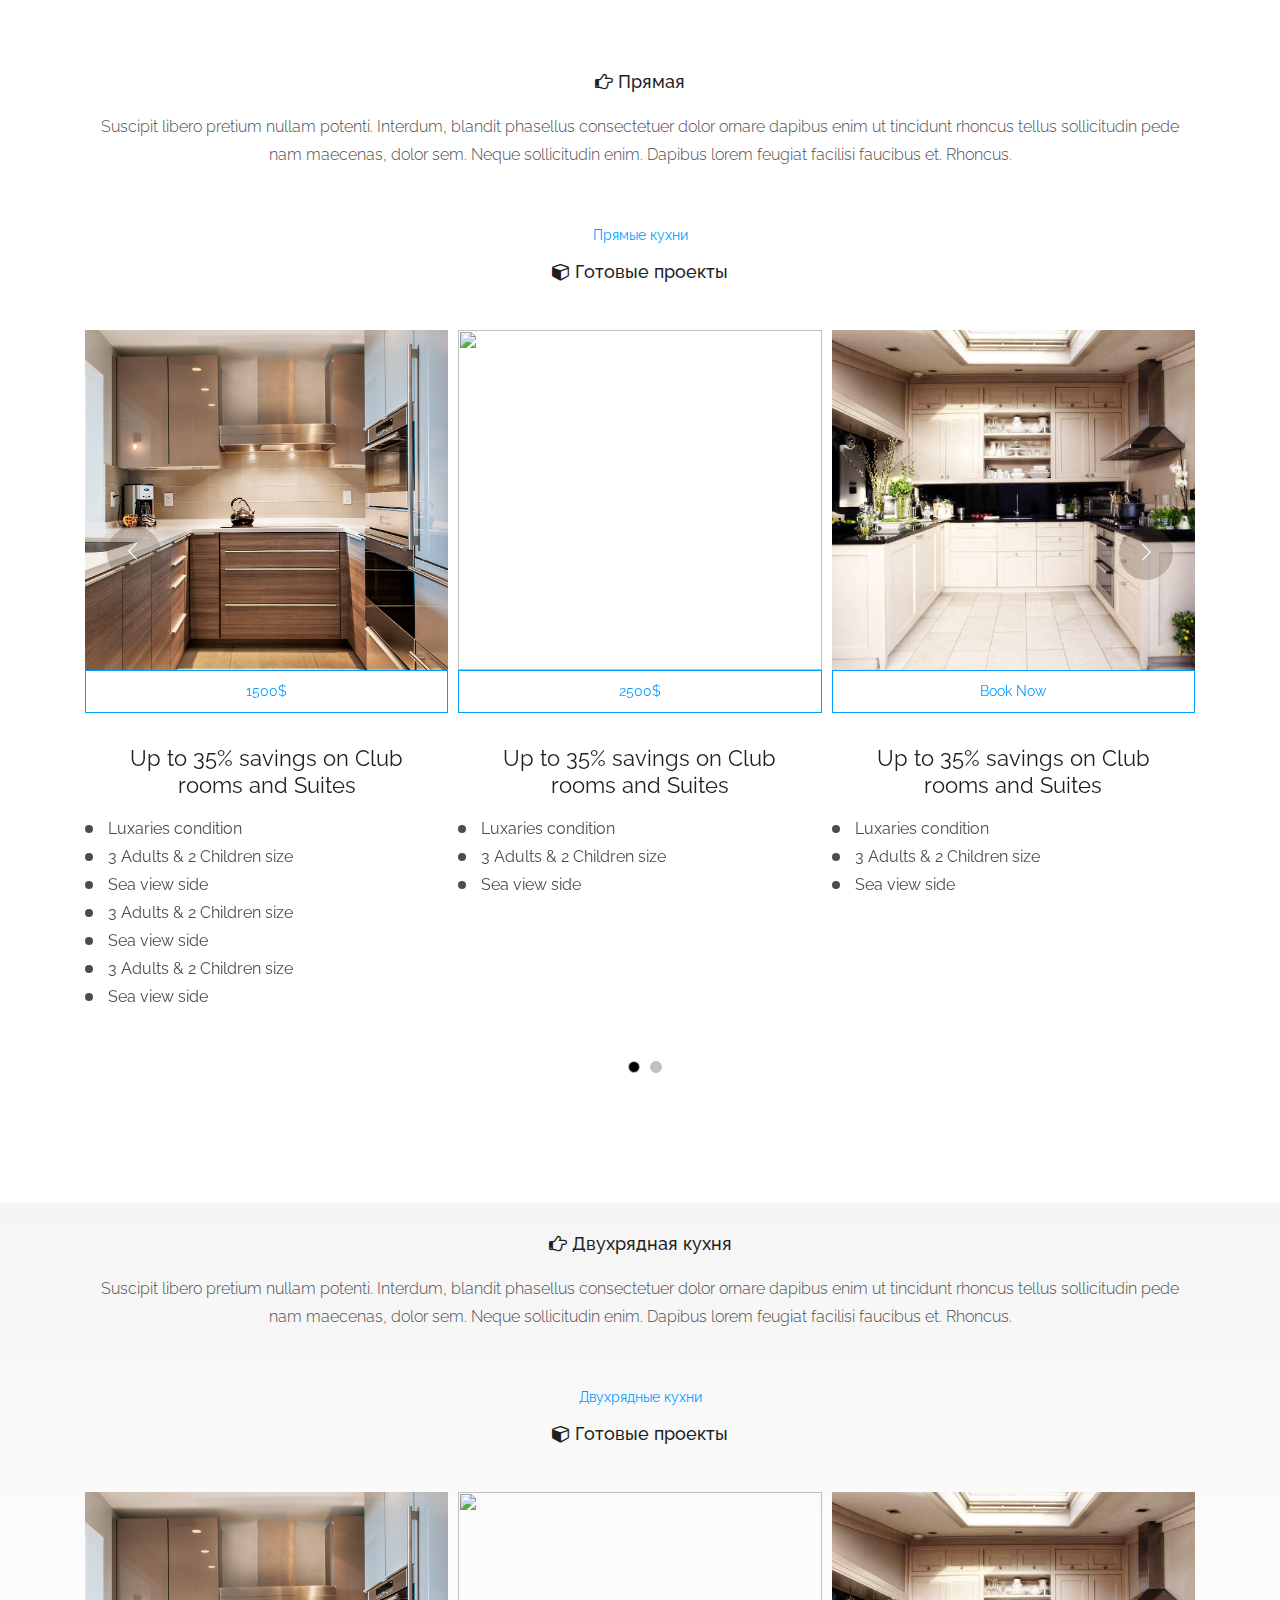
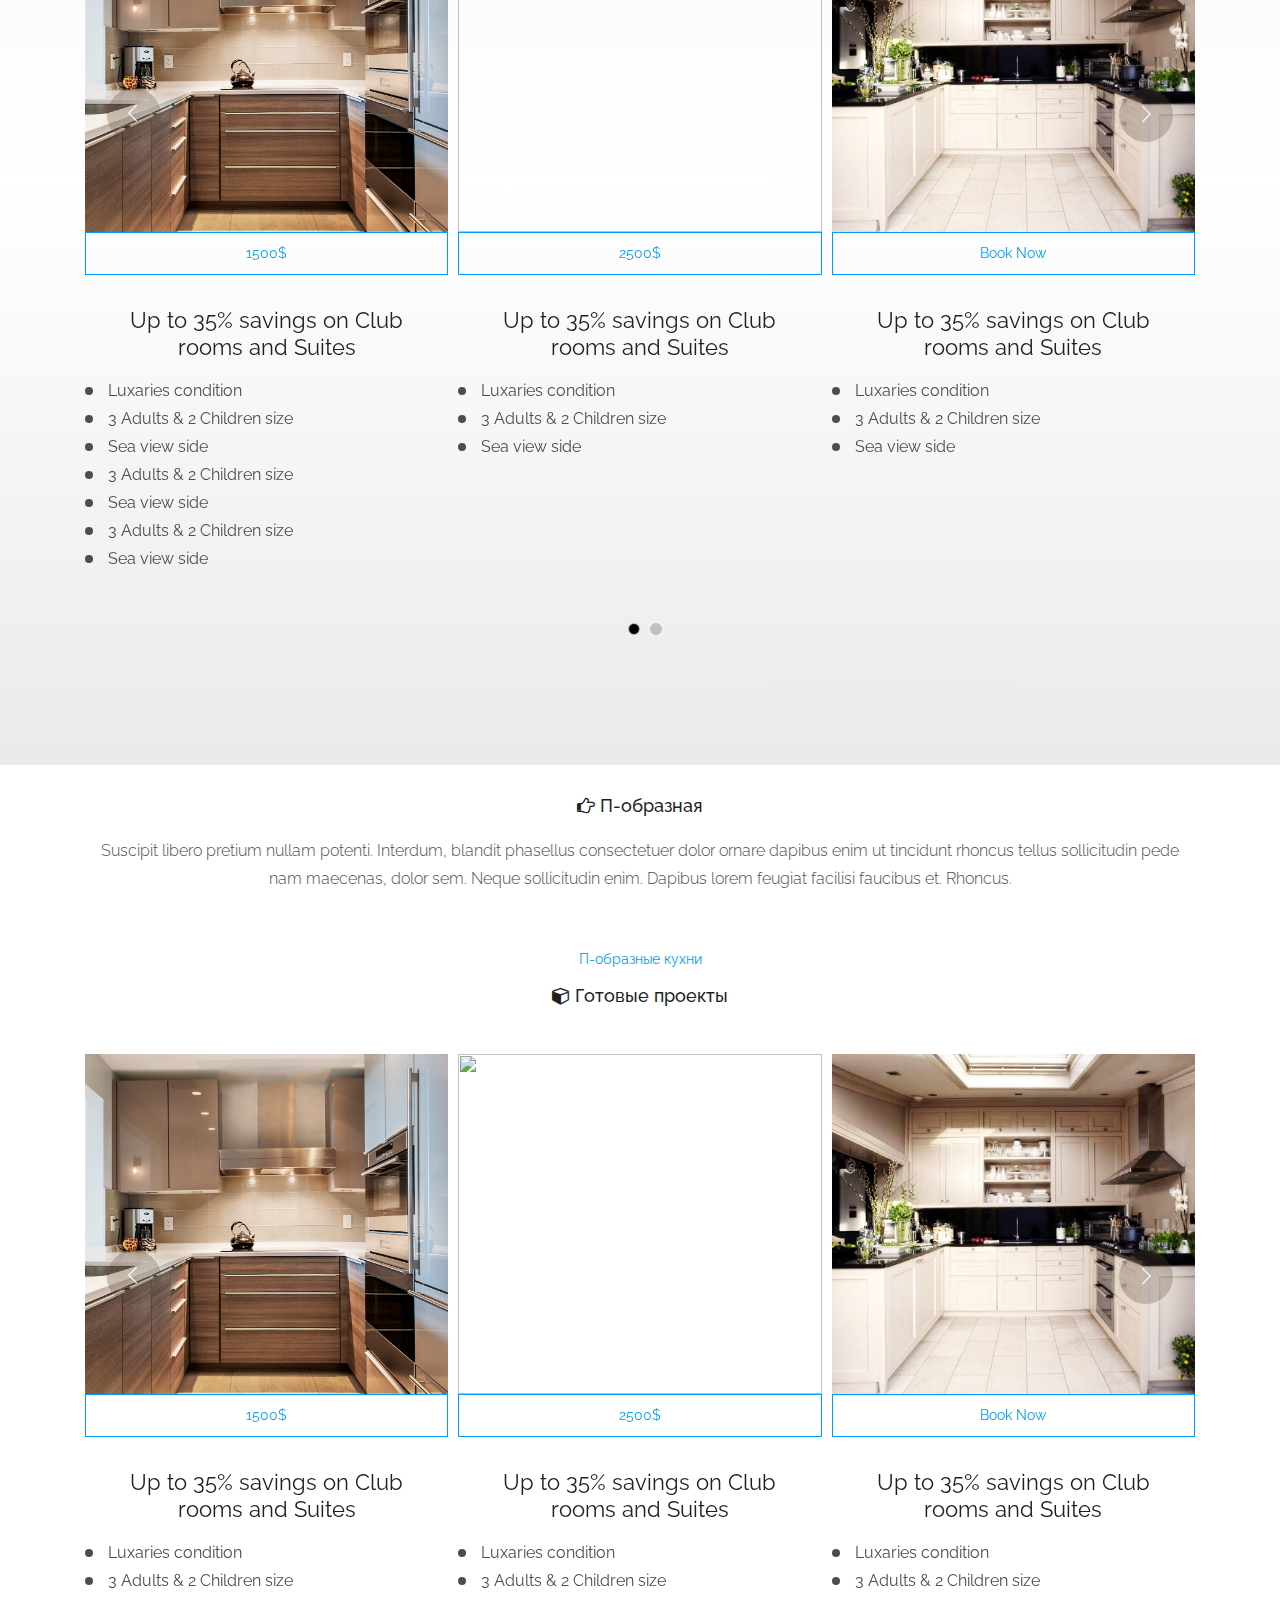
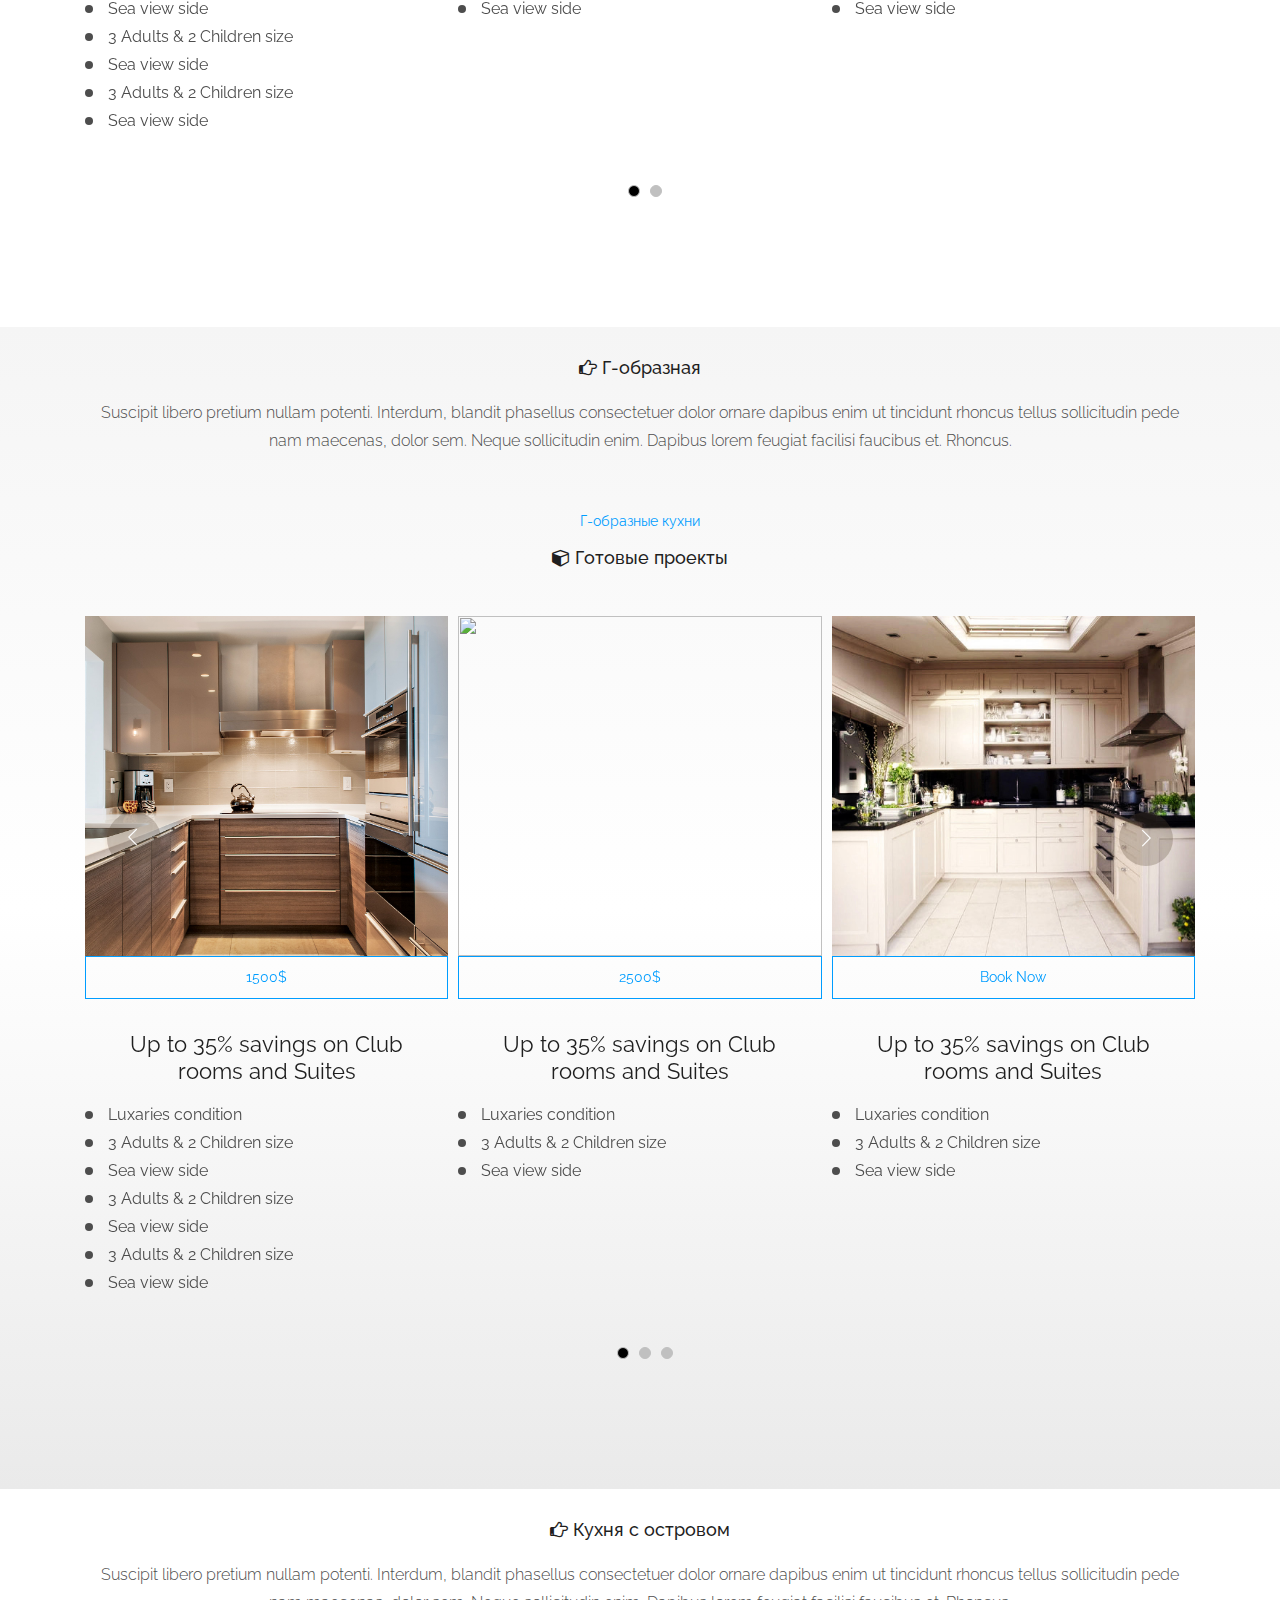
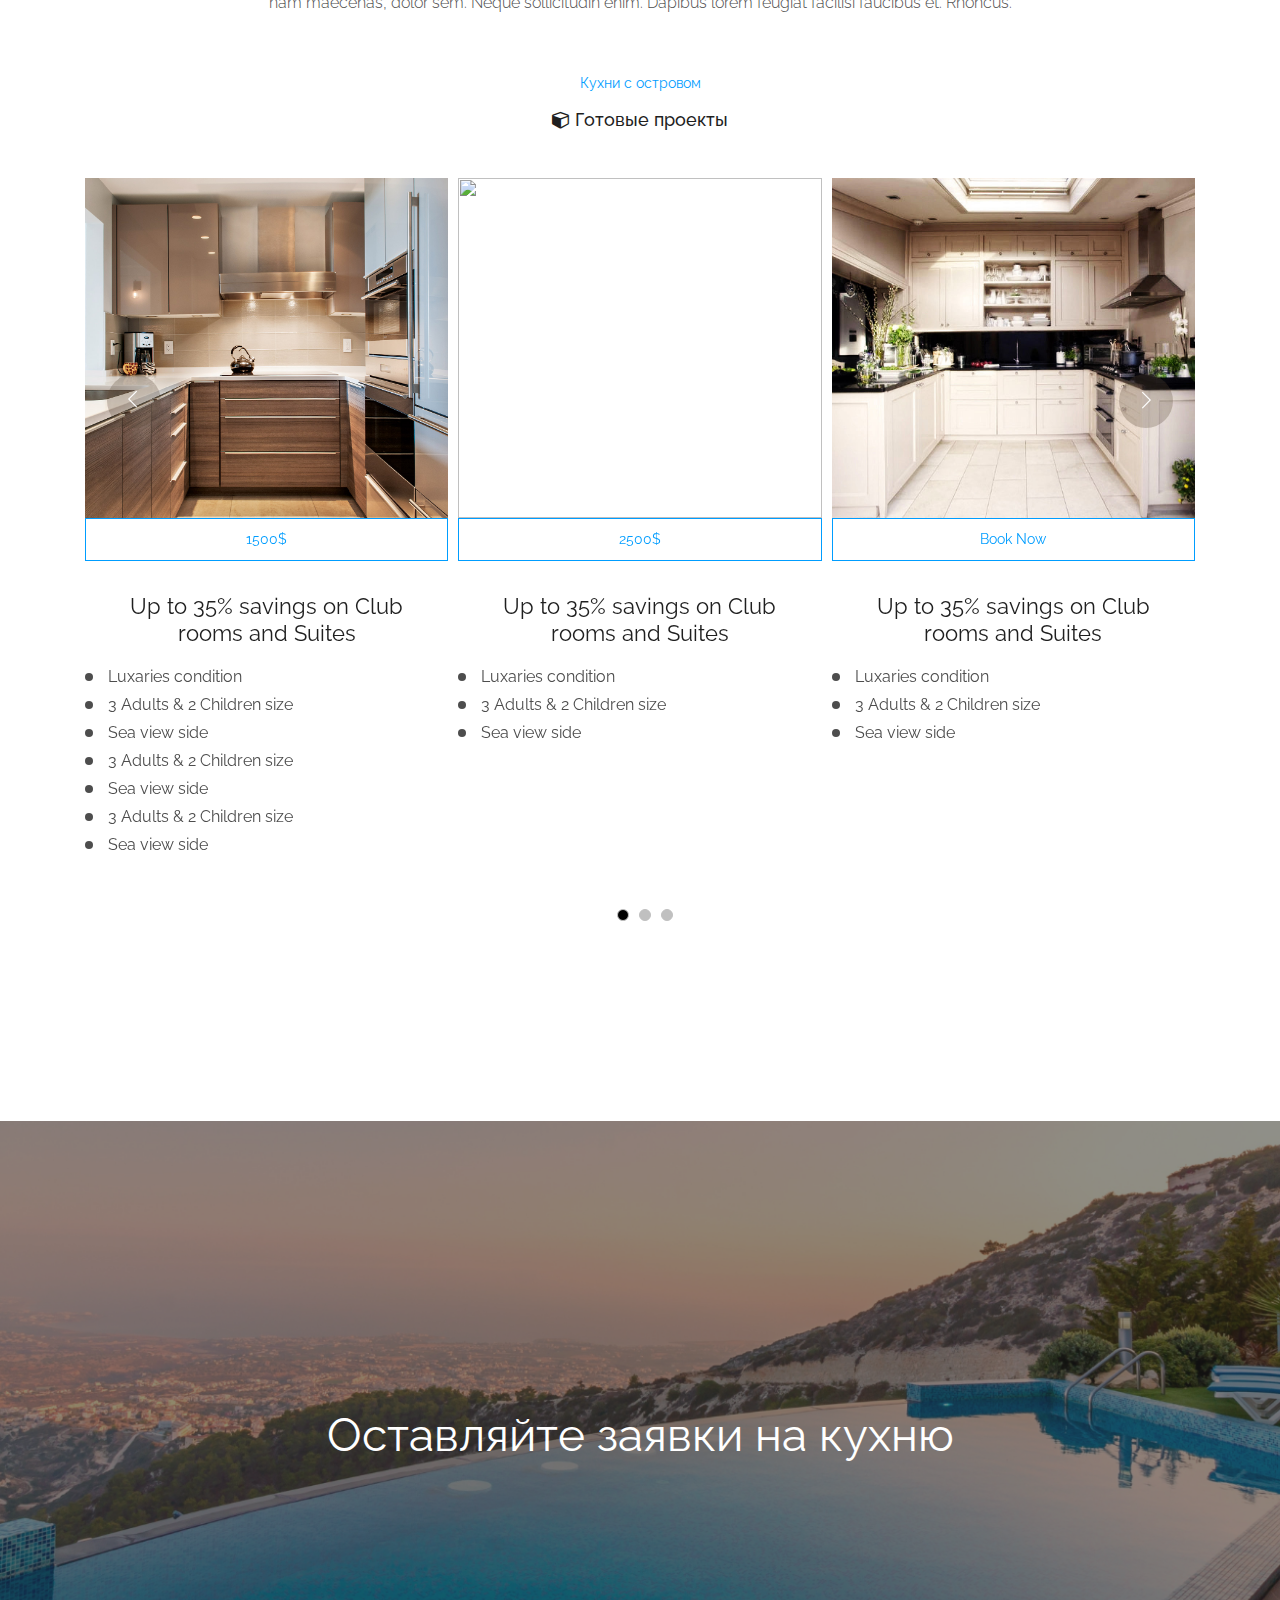
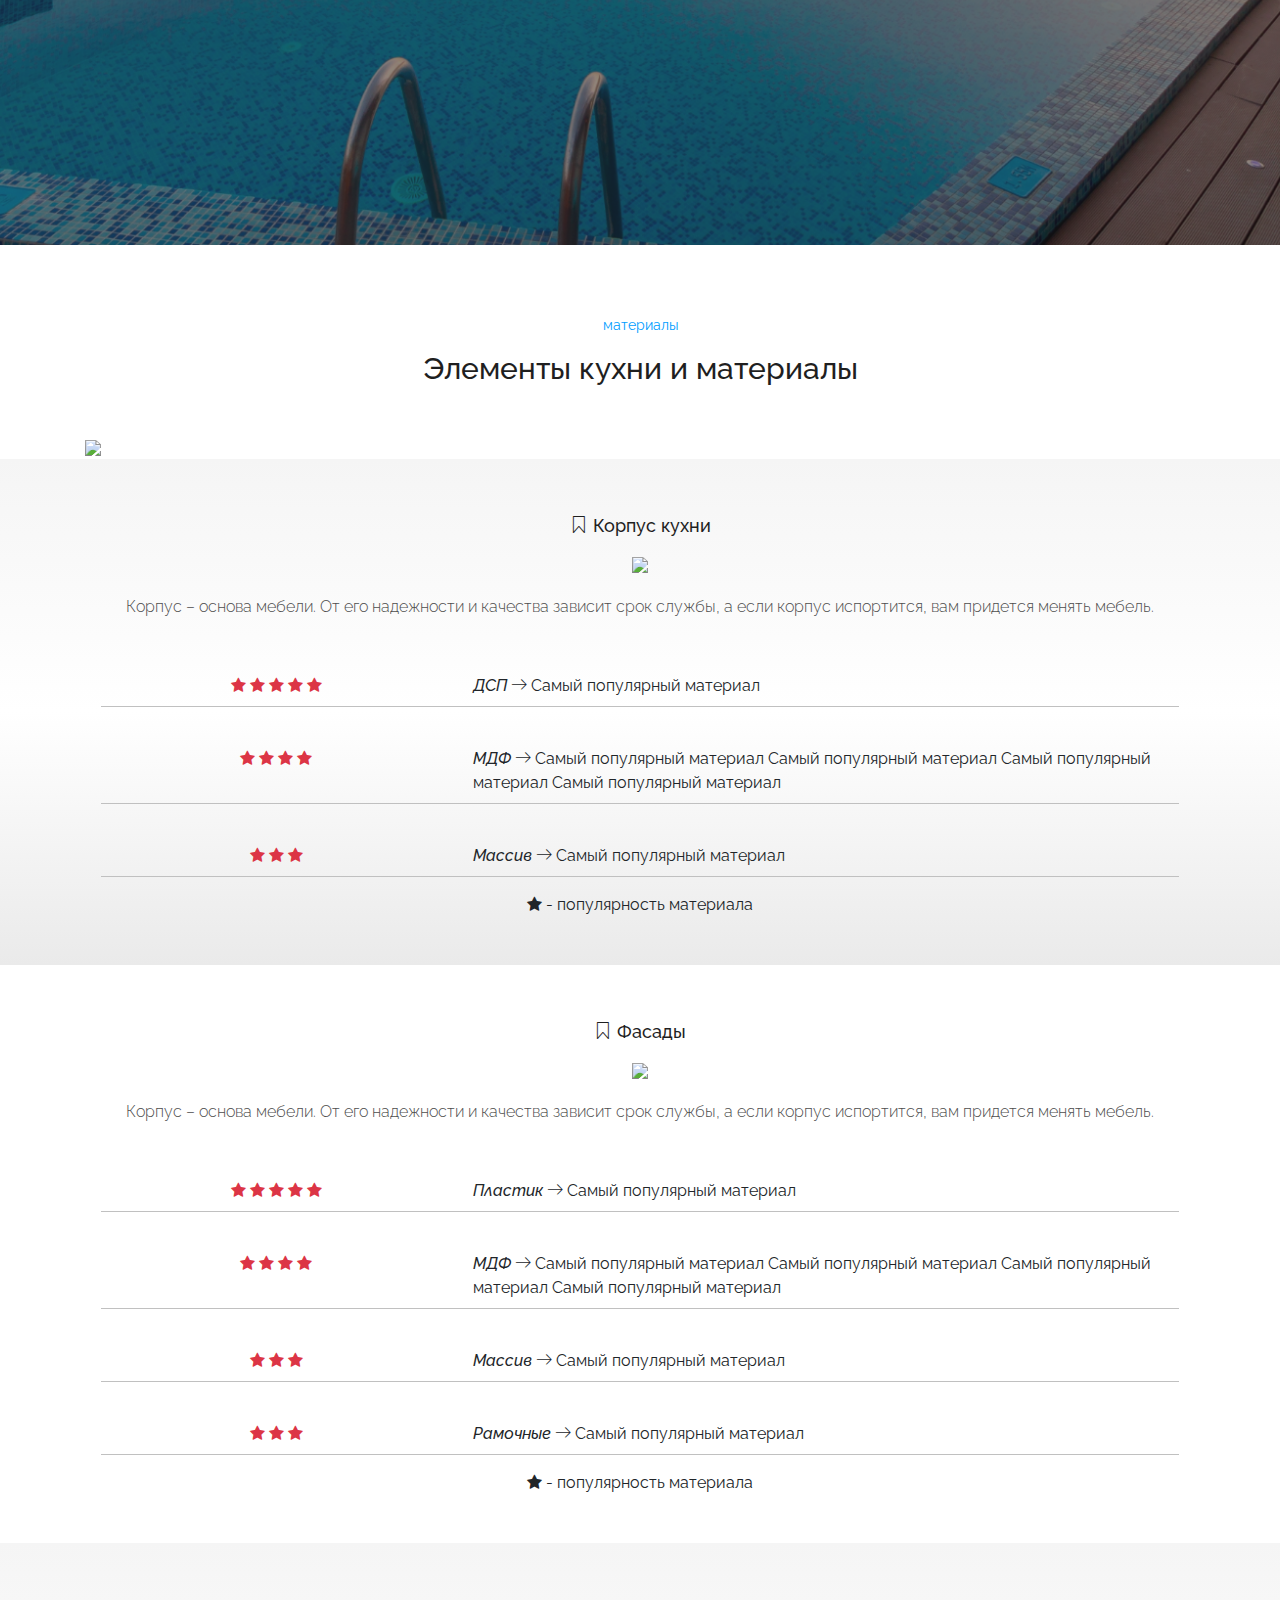
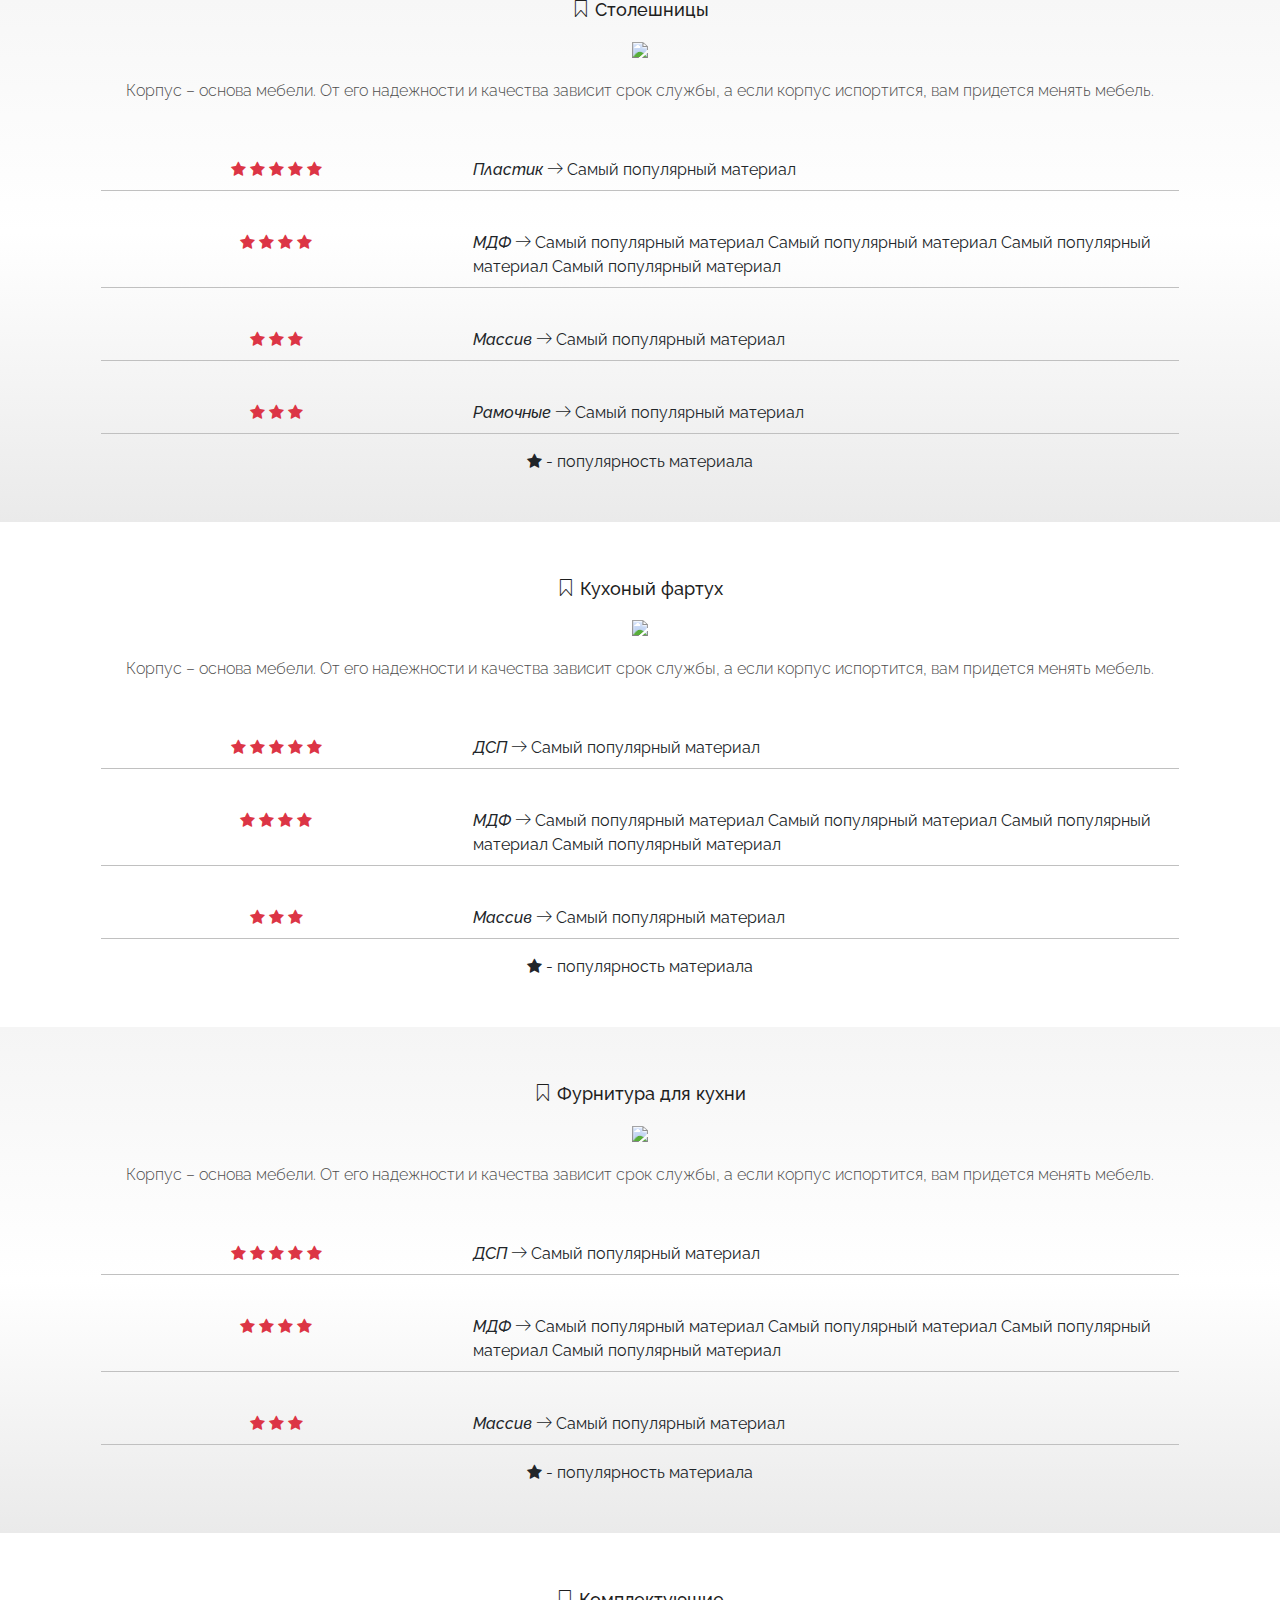
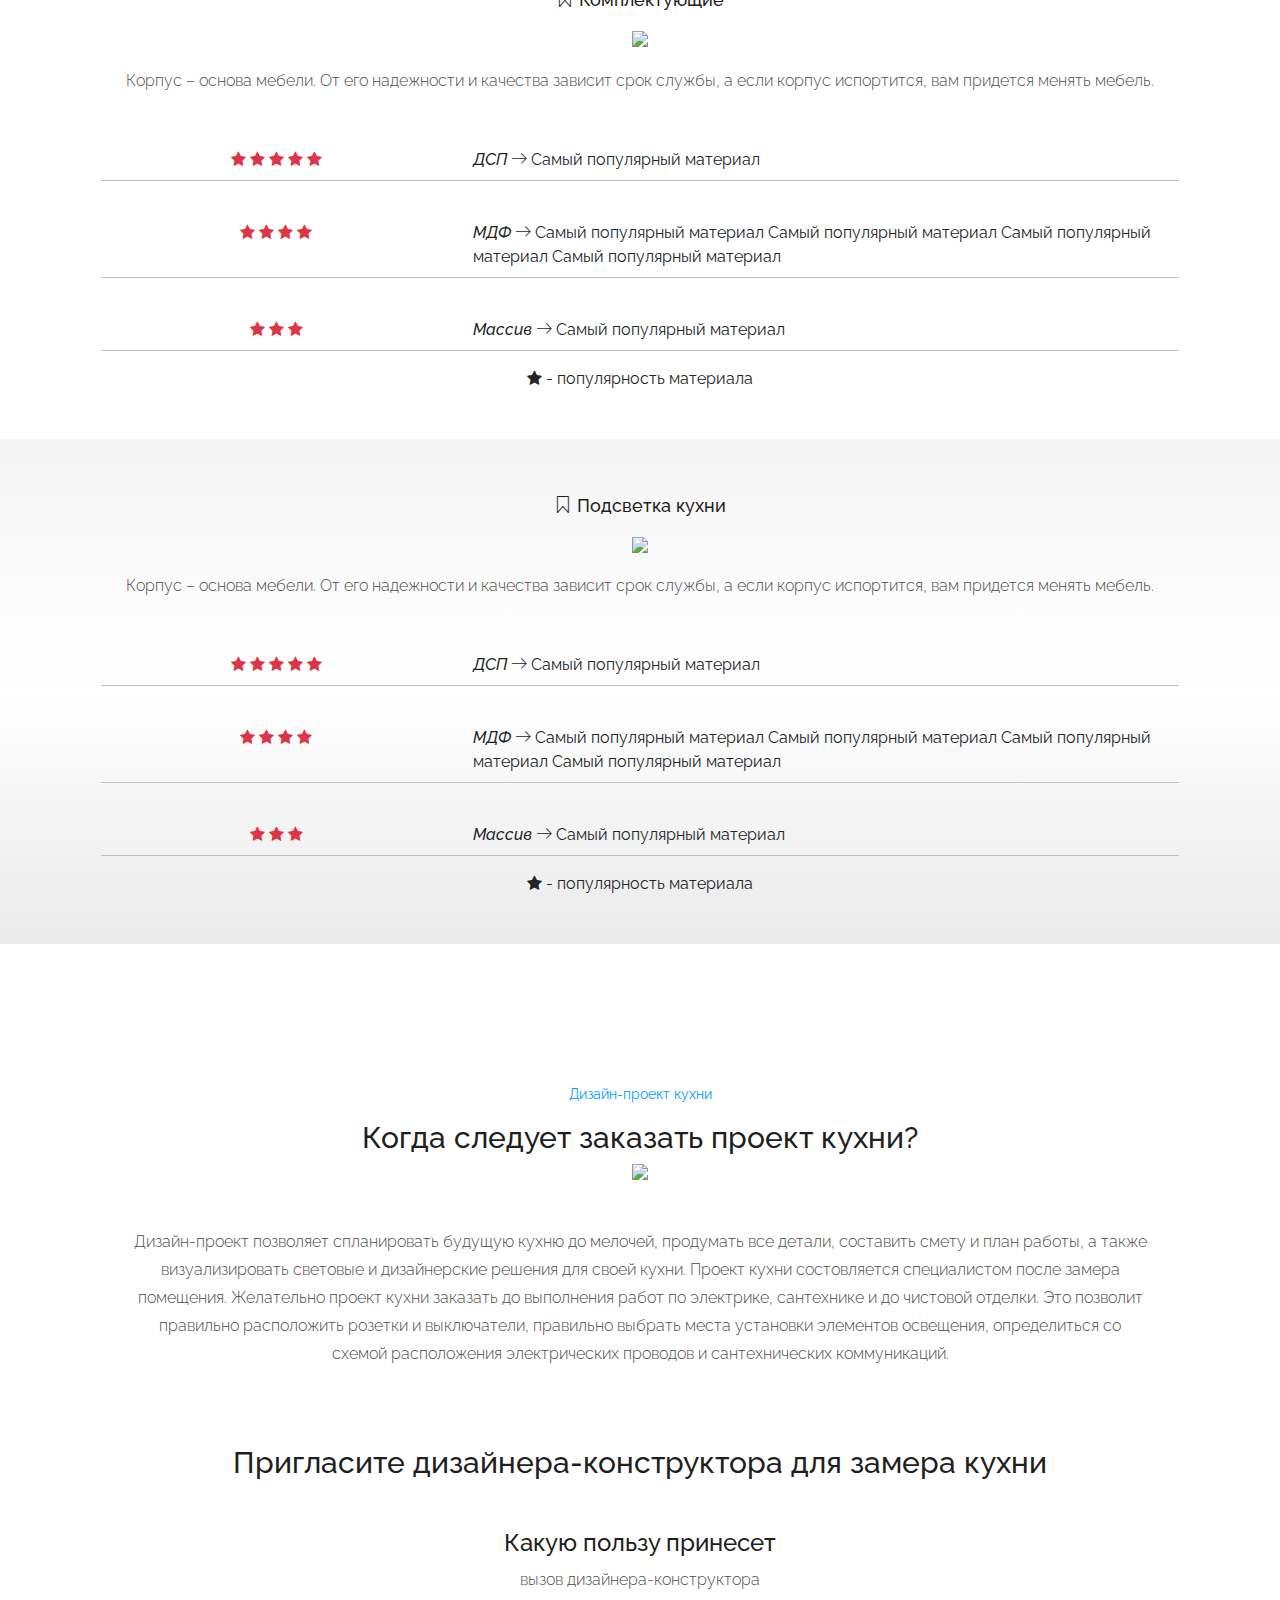
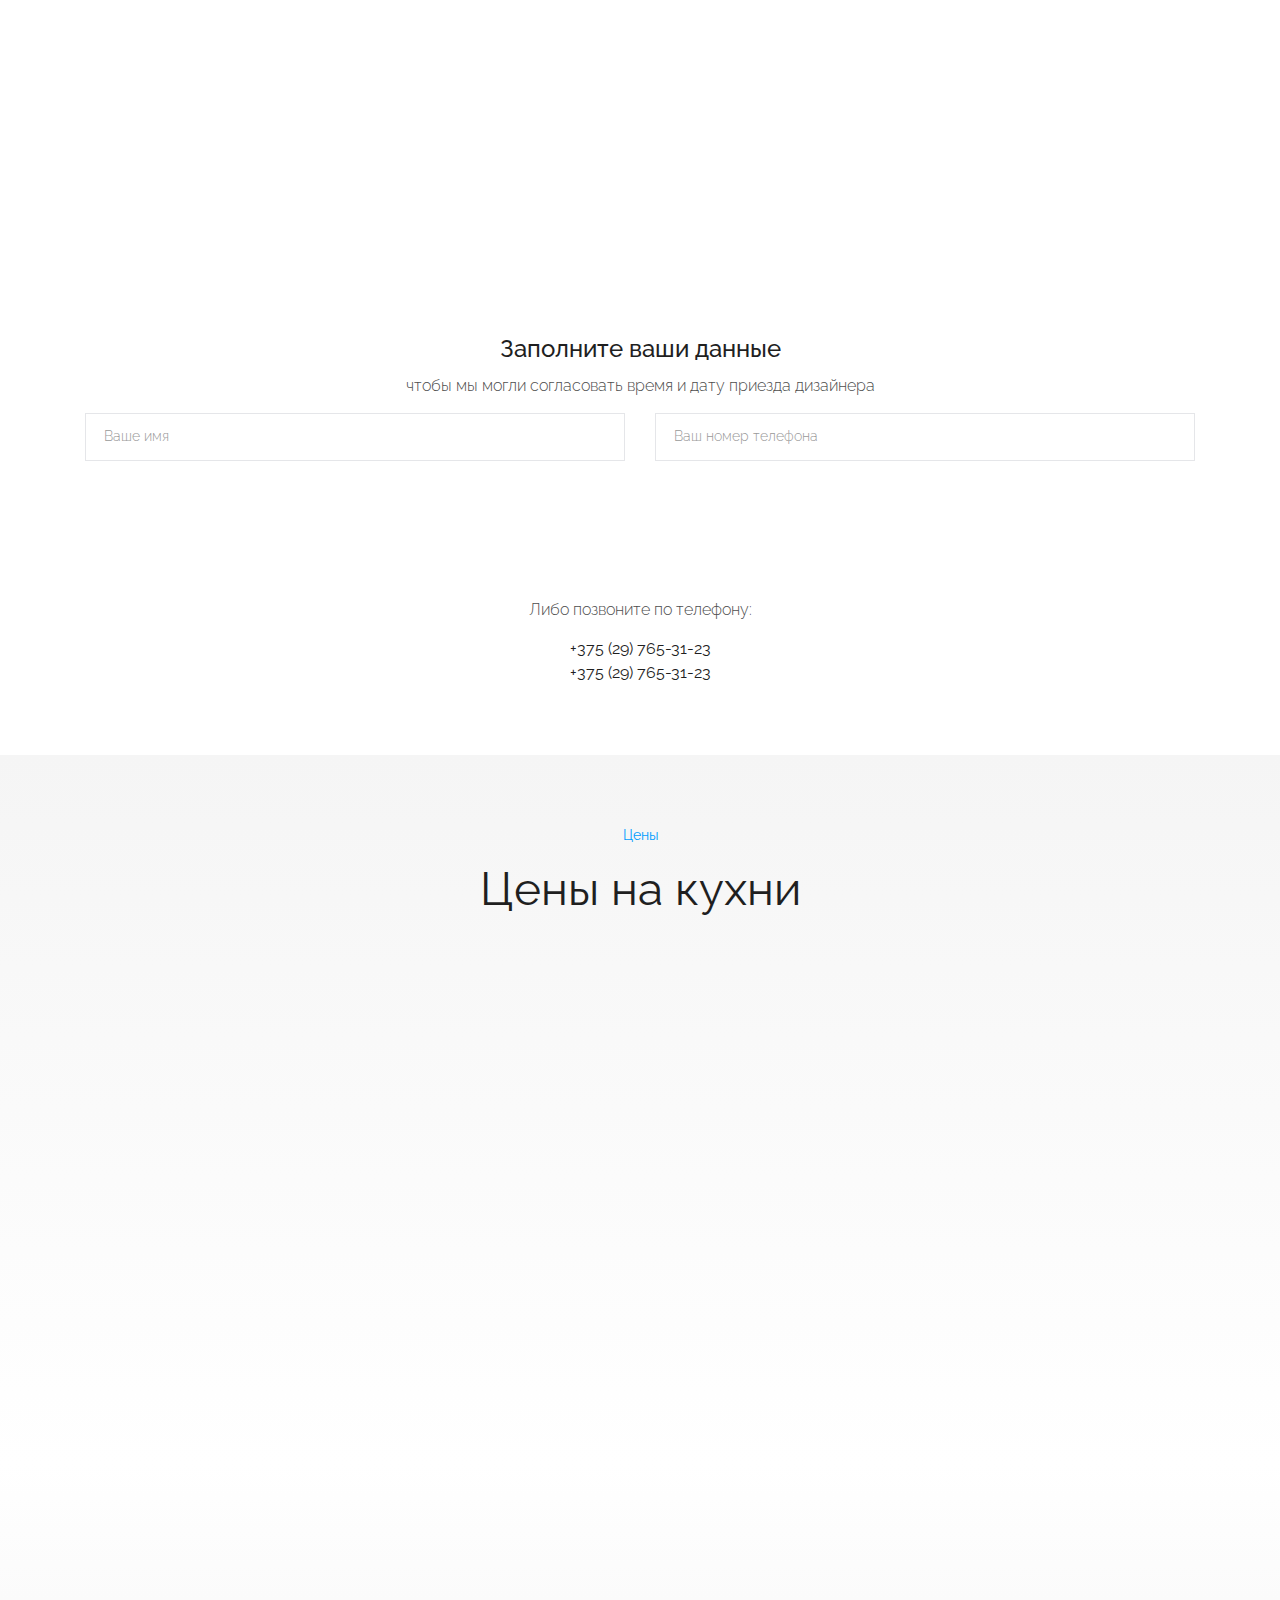
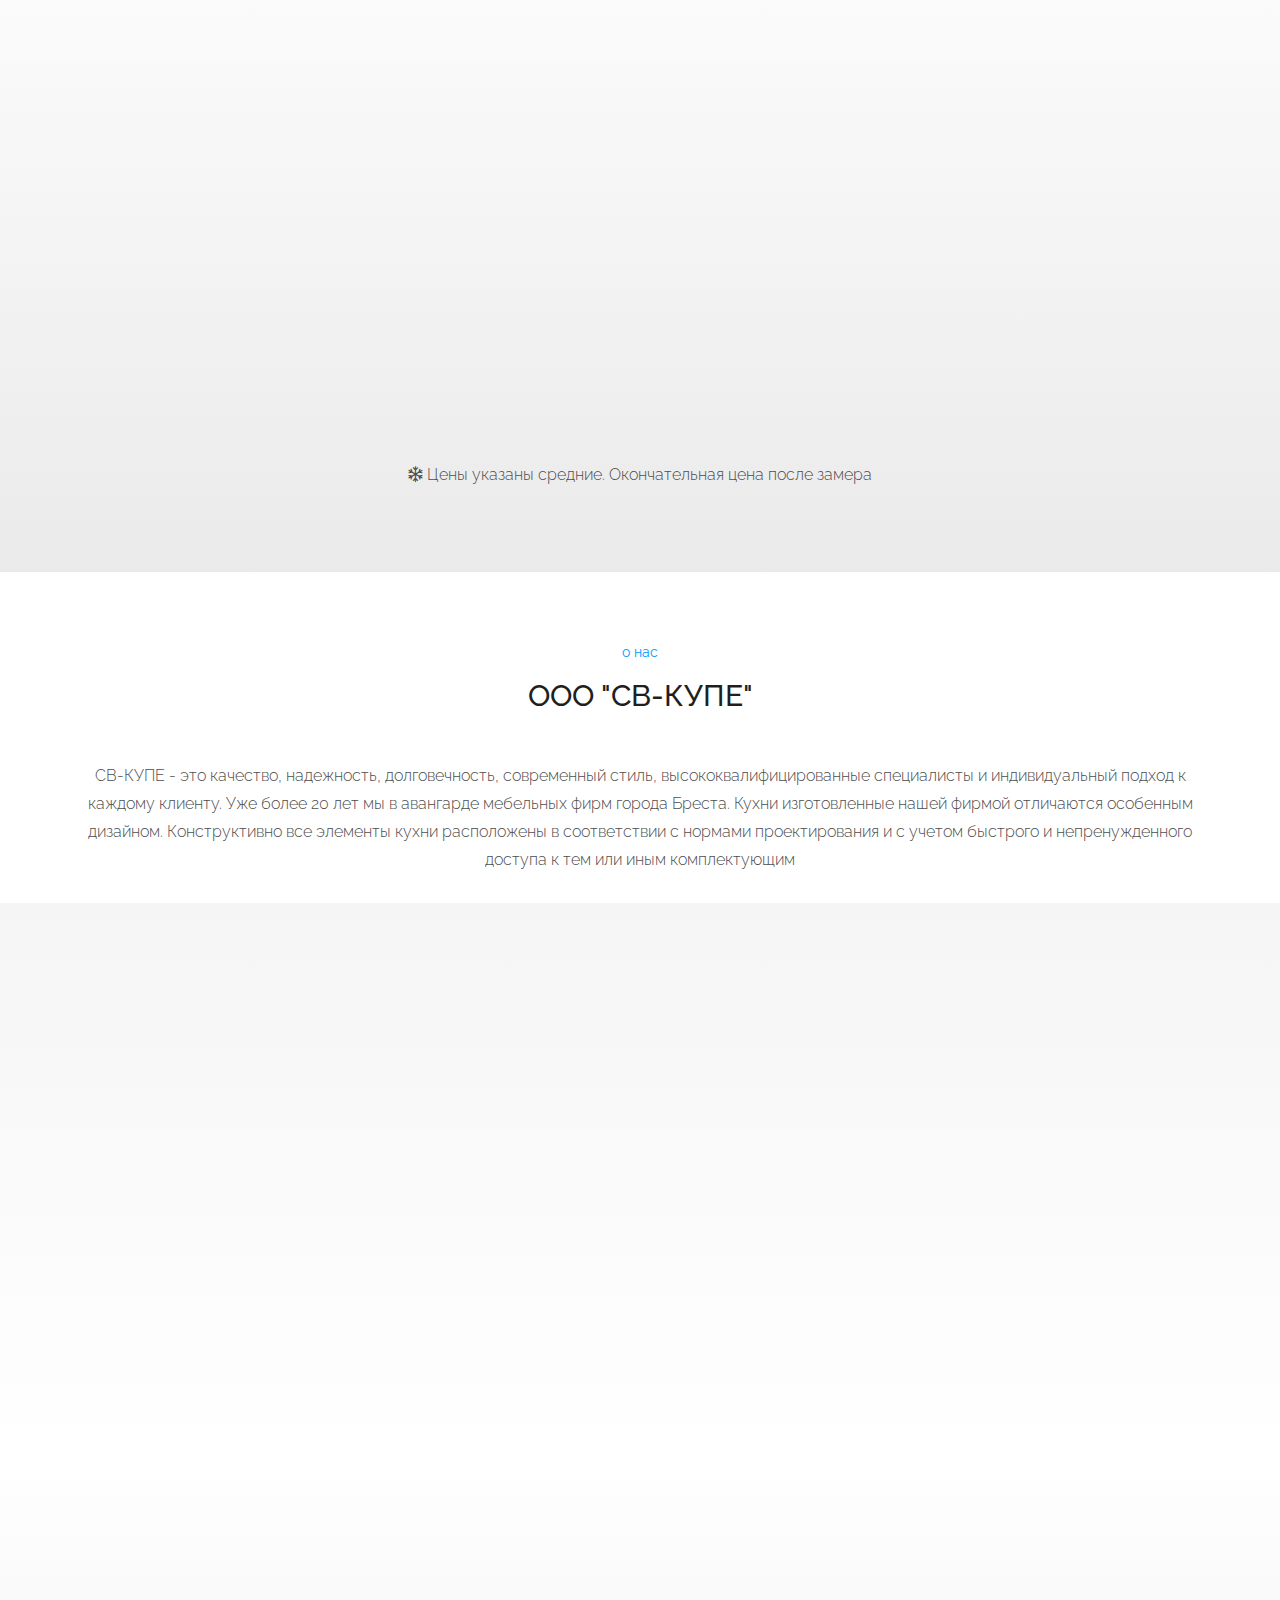
==== commit ce96581e: "da" ====
--- a/mon/index.html
+++ b/mon/index.html
@@ -1,5 +1,5 @@
 <!doctype html>
-<html class="no-js" lang="zxx">
+<html class="no-js" lang="zxx" xmlns="http://www.w3.org/1999/html">
 
 <head>
     <meta charset="utf-8">
@@ -57,7 +57,7 @@
                 <div class="offcavnas-phone-button  text-center">
                     <div class="pb-3 pt-1">
                         <div class="book_btn_mobile">
-                            <a class="" href="#">Оставить заявку</a>
+                            <a class="" data-toggle="modal" data-target="#formModal" href="#">Оставить заявку</a>
                         </div>
                     </div>
                     <div class="icon-phone-list">
@@ -107,7 +107,7 @@
                                         <ul id="navigation" class="js-clone-nav">
                                             <li><a class="" href="#header">Главная</a></li>
                                             <li class="has-children">
-                                                <a href="#kuhni">
+                                                <a href="#desc-kuhni">
                                                     Кухни
                                                     <i class="ti-angle-down"></i>
                                                 </a>
@@ -128,19 +128,19 @@
                                                     <i class="ti-angle-down"></i>
                                                 </a>
                                                 <ul class="submenu">
-                                                    <li><a href="#">Каркас кухни</a></li>
-                                                    <li><a href="#">Фасады</a></li>
-                                                    <li><a href="#">Столешницы</a></li>
-                                                    <li><a href="#">Фартух</a></li>
-                                                    <li><a href="#">Комплектующие</a></li>
-                                                    <li><a href="#">Фурнитура</a></li>
-                                                    <li><a href="#">Подсветка</a></li>
+                                                    <li><a href="#karkas">Каркас кухни</a></li>
+                                                    <li><a href="#fasad">Фасады</a></li>
+                                                    <li><a href="#stol-kuhni">Столешницы</a></li>
+                                                    <li><a href="#fartuh">Фартух</a></li>
+                                                    <li><a href="#furniture">Фурнитура</a></li>
+                                                    <li><a href="#complect">Комплектующие</a></li>
+                                                    <li><a href="#lumen">Подсветка</a></li>
                                                 </ul>
                                             </li>
+                                            <li><a href="#desing-kuhni">Дизайн-проект</a></li>
                                             <li><a href="#price-kuhni">Цены</a></li>
-                                            <li><a href="#">Проект кухни</a></li>
-                                            <li><a href="contact.html">О нас</a></li>
-                                            <li><a href="contact.html">Контакты</a></li>
+                                            <li><a href="#about">О нас</a></li>
+                                            <li><a href="#contacts">Контакты</a></li>
                                         </ul>
                                     </nav>
                                 </div>
@@ -281,22 +281,76 @@
 
     </div>
     <!-- slider_area_end -->
-
-<section id="kuhni" class="pt-120 pb-5">
-
+<!-- About KUHNI -->
+<section id="desc-kuhni" class="ptb">
+    <div class="container">
+        <div class="row">
+            <div class="col-12">
+                <div class="text-center pb-3 animate-box">
+                    <h2>Как выбрать кухню?</h2>
+                </div>
+                <div class="">
+                    <p>
+                        <span class="font-weight-bold">Заказ кухни</span>
+                        - это процесс, который осуществляется в соответствии с разработанным индивидуально проектом,
+                        в котором учтены пожелания заказчика по дизайну, размерам, а также дана информация
+                        по планировке и конструктивным особенностям помещения.
+                    </p>
+                </div>
+                <div>
+                    <p class="text-center font-weight-bold">При выборе кухонной мебели следует руководствоваться следующими критериями:</p>
+                    <ul class="text-justify font-weight-light">
+                        <li class="pb-2 animate-box">
+                            <span class="lnr lnr-plus-circle"></span>
+                            <span class="text-fam">Функциональность</span>
+                            <span class="lnr lnr-arrow-right"></span>
+                            во время приготовления пищи все необходимое должно находиться «под рукой»,
+                            чтобы процесс от подготовки продуктов до подачи на стол был грамотно построен.
+                        </li>
+                        <li class="pb-2 animate-box">
+                            <span class="lnr lnr-plus-circle"></span>
+                            <span class="text-fam">Надежность</span>
+                            <span class="lnr lnr-arrow-right"></span>
+                            за долговечность кухонной мебели отвечает материал ее изготовления. Об этом нужно помнить, в частности,
+                            выбирая фасады кухонного гарнитура – именно они подвергаются самым большим воздействиям внешней среды.
+                        </li>
+                        <li class="pb-2 animate-box">
+                            <span class="lnr lnr-plus-circle"></span>
+                            <span class="text-fam">Практичность</span>
+                            <span class="lnr lnr-arrow-right"></span>
+                            Очень важно произвести грамотную планировку всего пространства,
+                            чтобы в кухне вместилась необходимая бытовая техника, а также полноценное рабочее место и обеденная зона.
+                        </li>
+                        <li class="pb-2 animate-box">
+                            <span class="lnr lnr-plus-circle"></span>
+                            <span class="text-fam">Современность, приятный внешний вид</span>
+                            <span class="lnr lnr-arrow-right"></span>
+                            В последние годы этот фактор становится едва ли не самым важным при обстановке кухонного пространства.
+                            При этом не стоит забывать, что интерьер кухни должен составлять общую композицию и во всей квартире
+                        </li>
+                    </ul>
+                </div>
+            </div>
+        </div>
+    </div>
+</section>
+<!-- END KUHNI -->
+
+<!-- Catalog kuhni -->
+<section id="kuhni" class="ptb">
         <div class="container">
             <div class="row">
                 <div class="col-12 col-md-12 col-lg-12">
                     <div class="section_title text-center mb-5">
-                        <span>Планировка кухни</span>
-                        <h3>Учитывая особенности планировки кухни бывают</h3>
+                        <span>Планировка и стиль кухни</span>
+                        <h2>Учитывая особенности планировки и стиля кухни бывают</h2>
                         <hr>
                     </div>
 
                 </div>
             </div>
         </div>
-        <section id="l-kuhni">
+        <div id="l-kuhni" class="ptb-inside menu-scroll">
             <!-- about_area_start -->
             <div class="container">
                 <div class="row align-items-center justify-content-center">
@@ -446,8 +500,8 @@
                 </div>
             </div>
             <!-- offers_area_end -->
-        </section>
-        <div id="ll-kuhni">
+        </div>
+        <div id="ll-kuhni" class="ptb-inside menu-scroll bg">
             <!-- about_area_start -->
             <div class="container">
                 <div class="row align-items-center justify-content-center">
@@ -598,7 +652,7 @@
             </div>
             <!-- offers_area_end -->
         </div>
-        <div id="p-kuhni">
+        <div id="p-kuhni" class="ptb-inside menu-scroll">
             <!-- about_area_start -->
             <div class="container">
                 <div class="row align-items-center justify-content-center">
@@ -749,7 +803,7 @@
             </div>
             <!-- offers_area_end -->
         </div>
-        <div id="g-kuhni">
+        <div id="g-kuhni" class="ptb-inside menu-scroll bg">
             <!-- about_area_start -->
             <div class="container">
                 <div class="row align-items-center justify-content-center">
@@ -919,7 +973,7 @@
             </div>
             <!-- offers_area_end -->
         </div>
-        <div id="s-kuhni">
+        <div id="s-kuhni" class="ptb-inside menu-scroll">
             <!-- about_area_start -->
             <div class="container">
                 <div class="row align-items-center justify-content-center">
@@ -1090,250 +1144,854 @@
             <!-- offers_area_end -->
         </div>
     </section>
-
-    <!-- video_area_start -->
-    <div class="video_area video_bg overlay">
-        <div class="video_area_inner text-center">
-            <span>Montana Sea View</span>
-            <h3>Relax and Enjoy your <br>
-                Vacation </h3>
-            <a href="https://www.youtube.com/watch?v=vLnPwxZdW4Y" class="video_btn popup-video">
-                <i class="fa fa-play"></i>
-            </a>
+<!-- END CATALOG -->
+
+<!-- Offer first -->
+    <section>
+        <div class="video_area video_bg overlay">
+            <div class="video_area_inner text-center ">
+                <span class="animate-box">Kuhni Style</span>
+                <h3>Оставляйте заявки на кухню</h3>
+                <p class="t-offers animate-box">
+                    <span class="t-offers-order">5%</span> скидка при заказе через сайт
+                </p>
+                <button type="button" data-toggle="modal" data-target="#formModal" class="button button-contactForm boxed-btn animate-box">Заказать кухню</button>
+            </div>
+        </div>
+    </section>
+<!-- end offer first -->
+
+<!-- Materials and elements in kuhni -->
+<section id="fabric" class="ptb">
+    <div class="container">
+        <div class="row">
+            <div class="col-12">
+                <div class="section_title text-center mb-5">
+                    <span>материалы</span>
+                    <h2>Элементы кухни и материалы</h2>
+                </div>
+            </div>
+            <div class="col-12">
+                <img src="images/iz-sostait-kuhnya.png" class="img-fluid">
+            </div>
         </div>
     </div>
-    <!-- video_area_end -->
-
-
-    <!-- Scheme work for Firma-->
-    <section class="mb-5 mt-5">
-        <div class="container">
-            <div class="row">
-                <div class="col-md-12 text-center animate-box">
-                    <h3 class="m-0 header-blocl-scheme ">Схема работы с клиентом</h3>
-                    <ul class="scheme-of-jobs animate-box">
-                        <li class="scheme-elem d-flex justify-content-start animate-box">
-                            <div class="number-icon d-flex justify-content-center align-items-center">
-                                <i class="fa fa-ravelry" aria-hidden="true"></i>
-                            </div>
-                            <div class="elem-data text-right">
-                                <div class="elem-data-head">
-                                    <h3>Заявка</h3>
-                                </div>
-                                <div class="elem-data-body">
-                                    <p>Принимаем вашу заявку с сайта или звонок</p>
-                                </div>
-                            </div>
-                        </li>
-                        <li class="scheme-elem d-flex justify-content-end animate-box">
-                            <div class="number-icon d-flex justify-content-center align-items-center">
-                                <i class="fa fa-ravelry" aria-hidden="true"></i>
-                            </div>
-                            <div class="elem-data text-left">
-                                <div class="elem-data-head">
-                                    <h3>Консультация</h3>
-                                </div>
-                                <div class="elem-data-body">
-                                    <p>Предоставляем полную консультацию по продукту и предварительный расчёт</p>
-                                </div>
-                            </div>
-                        </li>
-                        <li class="scheme-elem d-flex justify-content-start animate-box">
-                            <div class="number-icon d-flex justify-content-center align-items-center">
-                                <i class="fa fa-ravelry" aria-hidden="true"></i>
-                            </div>
-                            <div class="elem-data text-right">
-                                <div class="elem-data-head">
-                                    <h3>Замер</h3>
-                                </div>
-                                <div class="elem-data-body">
-                                    <p>Производим  замер с выбором материалов</p>
-                                </div>
-                            </div>
-                        </li>
-                        <li class="scheme-elem d-flex justify-content-end animate-box">
-                            <div class="number-icon d-flex justify-content-center align-items-center">
-                                <i class="fa fa-ravelry" aria-hidden="true"></i>
-                            </div>
-                            <div class="elem-data text-left">
-                                <div class="elem-data-head">
-                                    <h3>Дизайн-проект</h3>
-                                </div>
-                                <div class="elem-data-body">
-                                    <p>Разрабатываем дизайн кухни с учетом ваших пожеланий</p>
-                                </div>
-                            </div>
-                        </li>
-                        <li class="scheme-elem d-flex justify-content-start mb-0 animate-box">
-                            <div class="number-icon d-flex justify-content-center align-items-center">
-                                <i class="fa fa-ravelry" aria-hidden="true"></i>
-                            </div>
-                            <div class="elem-data text-right">
-                                <div class="elem-data-head">
-                                    <h3>Договор</h3>
-                                </div>
-                                <div class="elem-data-body">
-                                    <p>Заключаем договор и запускаем в работу</p>
-                                </div>
-                            </div>
-                        </li>
-                        <li class="scheme-elem d-flex justify-content-end animate-box">
-                            <div class="number-icon d-flex justify-content-center align-items-center">
-                                <i class="fa fa-ravelry" aria-hidden="true"></i>
-                            </div>
-                            <div class="elem-data text-left">
-                                <div class="elem-data-head">
-                                    <h3>Установка</h3>
-                                </div>
-                                <div class="elem-data-body">
-                                    <p>Доставляем и устанавливаем кухню</p>
-                                </div>
-                            </div>
-                        </li>
-                        <li class="scheme-elem d-flex justify-content-start mb-0 animate-box">
-                            <div class="number-icon d-flex justify-content-center align-items-center">
-                                <i class="fa fa-ravelry" aria-hidden="true"></i>
-                            </div>
-                            <div class="elem-data text-right">
-                                <div class="elem-data-head">
-                                    <h3>Гарания</h3>
-                                </div>
-                                <div class="elem-data-body">
-                                    <p>Осуществляем гарантийное обслуживание</p>
-                                </div>
-                            </div>
-                        </li>
-                    </ul>
-                    <div class="footer-scheme"></div>
-                </div>
-            </div>
-        </div>
-    </section>
-    <!--END Scheme work for Firma-->
-    <!-- Order desing for home -->
-    <section>
-        <div class="about_area">
+        <div id="karkas" class="menu-scroll bg pt-5 pb-5">
             <div class="container">
-                <div class="row justify-content-center align-items-center">
-                    <div class="col-12 col-md-12 col-lg-12 text-center p-3">
-                        <h2>Пригласите дизайнера-конструктора для замера кухни</h2>
-                    </div>
-                </div>
-                <div class="row justify-content-center align-items-center ">
-                    <div class="col-12 col-md-12 text-center p-4">
-                        <h3>Какую пользу принесет</h3>
-                        <p>вызов дизайнера-конструктора</p>
-                    </div>
-                    <div class="col-md-4 animate-box" data-animate-effect="fadeInLeft" >
-                        <div>
-                            <ul class="profit-desing p-1">
-                                <li><i class="fa fa-star" aria-hidden="true"></i> Он правильно замерит размер кухни</li>
-                                <li><i class="fa fa-star" aria-hidden="true"></i> Порекомендует дизайн со вкусом под стиль ремонта</li>
-                                <li><i class="fa fa-star" aria-hidden="true"></i> Расскажет, как выгодно использовать пространство</li>
-                                <li><i class="fa fa-star" aria-hidden="true"></i> Подскажет, какой материал подойдет под ваши нужды</li>
-                            </ul>
-                        </div>
-                    </div>
-                    <div class="col-md-4 d-none d-md-block animate-box" data-animate-effect="jackInTheBox">
-                        <div>
-                            <img src="images/10.jpg" class="img-fluid profit-img">
-                        </div>
-                    </div>
-                    <div class="col-md-4 animate-box" data-animate-effect="fadeInRight">
-                        <div>
-                            <ul class="profit-desing p-1">
-                                <li><i class="fa fa-star" aria-hidden="true"></i> Привезет образцы фасадов, чтобы вы их пощупали и увидели вживую</li>
-                                <li><i class="fa fa-star" aria-hidden="true"></i> Приедит в удобное для вас время</li>
-                                <li><i class="fa fa-star" aria-hidden="true"></i> Составит дизайн проект кухни</li>
-                                <li><i class="fa fa-star" aria-hidden="true"></i> Оформит договор в случае заказа</li>
-                            </ul>
-                        </div>
-                    </div>
-                </div>
-
-
-                <div class="row justify-content-center align-items-center">
-                    <div class="col-md-12 d-flex justify-content-center pt-5">
-                        <div class="text-center">
-                            <h3>Заполните ваши данные</h3>
-                            <p>чтобы мы могли согласовать время и дату приезда дизайнера</p>
-                        </div>
-                    </div>
-                </div>
-
-
-                <form class="form-contact contact_form" action=""  id="contactForm1" novalidate="novalidate">
+                <div class="heading-el text-center">
                     <div class="row">
-                        <div class="col-sm-6">
-                            <div class="form-group">
-                                <input class="form-control valid" name="name" id="name" type="text" onfocus="this.placeholder = ''" onblur="this.placeholder = 'Ваше имя'" placeholder="Ваше имя">
-                            </div>
-                        </div>
-                        <div class="col-sm-6">
-                            <div class="form-group">
-                                <input class="form-control valid" name="phone" id="phone" type="tel" onfocus="this.placeholder = ''" onblur="this.placeholder = 'Ваше номер телефона'" placeholder="Ваш номер телефона">
-                            </div>
-                        </div>
-                    </div>
-                    <div class="form-group mt-3 text-center animate-box">
-                        <button type="submit" class="button button-contactForm boxed-btn">Вызвать дизайнера</button>
-                    </div>
-                </form>
-
-
-                <div class="col-md-12 text-center">
-                    <p>
-                        Либо позвоните по телефону:
-                    </p>
-                    <div> <a href="">+375 (29) 765-31-23</a></div>
-                    <div> <a href="">+375 (29) 765-31-23</a></div>
-                </div>
-
-            </div>
-        </div>
-    </section>
-    <!-- END Order desing for home -->
-
-
-
-
-<!-- our partner -->
-    <section class="mb-5">
-        <div class="container">
-            <div class="row">
-                <div class="col-xl-12">
-                    <div class="section_title text-center mb-5">
-                        <span>Партнеры</span>
-                        <h3>Наши партнеры</h3>
-                    </div>
-                </div>
-            </div>
-            <div class="owl-carousel our_partner animate-box">
-                    <div class="p-5">
-                        <img src="images/blum.png">
-                    </div>
-                    <div class="p-5">
-                        <img src="images/boyard.png">
-                    </div>
-                    <div class="p-5">
-                        <img src="images/egger.png">
-                    </div>
-                    <div class="p-5">
-                        <img src="images/cleaf.png">
-                    </div>
-                    <div class="p-5">
-                        <img src="images/pf.png">
-                    </div>
-                    <div class="p-5">
-                        <img src="images/agt.png">
-                    </div>
-            </div>
-        </div>
-    </section>
-<!-- END our partner -->
+                        <div class="col-12 col-md-12 p-2">
+                            <h4>
+                                <span class="lnr lnr-bookmark"></span>
+                                Корпус кухни
+                            </h4>
+                        </div>
+                    </div>
+                    <div class="row justify-content-center">
+                        <div class="col-md-6">
+                            <img src="images/foto-text/karkas.jpg" class="img-fluid ob-fit">
+                        </div>
+                    </div>
+                    <div class="row ">
+                        <div class="col-12">
+                            <div class="list-item-material text-center p-3">
+                                <p>Корпус – основа мебели. От его надежности и качества зависит срок службы, а если корпус испортится, вам придется менять мебель.</p>
+                            </div>
+                        </div>
+                    </div>
+                </div>
+                <div class="material p-3">
+                    <div class="item-material p-2">
+                        <div class="row ">
+                            <div class="col-md-4 raiting text-center">
+                                <i class="fa fa-star" aria-hidden="true"></i>
+                                <i class="fa fa-star" aria-hidden="true"></i>
+                                <i class="fa fa-star" aria-hidden="true"></i>
+                                <i class="fa fa-star" aria-hidden="true"></i>
+                                <i class="fa fa-star" aria-hidden="true"></i>
+                            </div>
+                            <div class="col-md-8">
+                                <div class="text-left">
+
+                                    <span class="item-el-name">ДСП</span>
+                                    <span class="lnr lnr-arrow-right"></span>
+                                    <span>Самый популярный материал</span>
+
+                                </div>
+                            </div>
+                        </div>
+                    </div>
+                </div>
+                <div class="material p-3">
+                    <div class="item-material p-2">
+                        <div class="row">
+                            <div class="col-md-4 raiting text-center">
+                                <i class="fa fa-star" aria-hidden="true"></i>
+                                <i class="fa fa-star" aria-hidden="true"></i>
+                                <i class="fa fa-star" aria-hidden="true"></i>
+                                <i class="fa fa-star" aria-hidden="true"></i>
+                            </div>
+                            <div class="col-md-8">
+                                <div class="text-left">
+
+                                    <span class="item-el-name">МДФ</span>
+                                    <span class="lnr lnr-arrow-right"></span>
+                                    <span>Самый популярный материал Самый популярный материал Самый популярный материал Самый популярный материал </span>
+
+                                </div>
+                            </div>
+                        </div>
+                    </div>
+                </div>
+                <div class="material p-3">
+                    <div class="item-material p-2">
+                        <div class="row">
+                            <div class="col-md-4 raiting text-center">
+                                <i class="fa fa-star" aria-hidden="true"></i>
+                                <i class="fa fa-star" aria-hidden="true"></i>
+                                <i class="fa fa-star" aria-hidden="true"></i>
+                            </div>
+                            <div class="col-md-8">
+                                <div class="text-left">
+
+                                    <span class="item-el-name">Массив</span>
+                                    <span class="lnr lnr-arrow-right"></span>
+                                    <span>Самый популярный материал</span>
+
+                                </div>
+                            </div>
+                        </div>
+                    </div>
+                </div>
+                <div class="text-center">
+                    <div>
+                        <span> <i class="fa fa-star" aria-hidden="true"></i> - популярность материала</span>
+                    </div>
+                </div>
+            </div>
+
+        </div>
+        <div id="fasad" class="menu-scroll pt-5 pb-5">
+            <div class="container">
+
+                <div class="heading-el text-center">
+                    <div class="row">
+                        <div class="col-12 col-md-12 p-2">
+                            <h4>
+                                <span class="lnr lnr-bookmark"></span>
+                                Фасады
+                            </h4>
+                        </div>
+                    </div>
+
+                    <div class="row justify-content-center">
+                        <div class="col-md-6">
+                            <img src="images/foto-text/fasad.png" class="img-fluid">
+                        </div>
+                    </div>
+                    <div class="row">
+                        <div class="col-12">
+                            <div class="list-item-material text-center p-3">
+
+                                <p>Корпус – основа мебели. От его надежности и качества зависит срок службы, а если корпус испортится, вам придется менять мебель.</p>
+                            </div>
+                        </div>
+                    </div>
+                </div>
+                <div class="material p-3">
+                    <div class="item-material p-2">
+                        <div class="row">
+                            <div class="col-md-4 raiting text-center">
+                                <i class="fa fa-star" aria-hidden="true"></i>
+                                <i class="fa fa-star" aria-hidden="true"></i>
+                                <i class="fa fa-star" aria-hidden="true"></i>
+                                <i class="fa fa-star" aria-hidden="true"></i>
+                                <i class="fa fa-star" aria-hidden="true"></i>
+                            </div>
+                            <div class="col-md-8">
+                                <div class="text-left">
+
+                                    <span class="item-el-name">Пластик</span>
+                                    <span class="lnr lnr-arrow-right"></span>
+                                    <span>Самый популярный материал</span>
+
+                                </div>
+                            </div>
+                        </div>
+                    </div>
+                </div>
+                <div class="material p-3">
+                    <div class="item-material p-2">
+                        <div class="row">
+                            <div class="col-md-4 raiting text-center">
+                                <i class="fa fa-star" aria-hidden="true"></i>
+                                <i class="fa fa-star" aria-hidden="true"></i>
+                                <i class="fa fa-star" aria-hidden="true"></i>
+                                <i class="fa fa-star" aria-hidden="true"></i>
+                            </div>
+                            <div class="col-md-8">
+                                <div class="text-left">
+
+                                    <span class="item-el-name">МДФ</span>
+                                    <span class="lnr lnr-arrow-right"></span>
+                                    <span>Самый популярный материал Самый популярный материал Самый популярный материал Самый популярный материал </span>
+
+                                </div>
+                            </div>
+                        </div>
+                    </div>
+                </div>
+                <div class="material p-3">
+                    <div class="item-material p-2">
+                        <div class="row">
+                            <div class="col-md-4 raiting text-center">
+                                <i class="fa fa-star" aria-hidden="true"></i>
+                                <i class="fa fa-star" aria-hidden="true"></i>
+                                <i class="fa fa-star" aria-hidden="true"></i>
+                            </div>
+                            <div class="col-md-8">
+                                <div class="text-left">
+
+                                    <span class="item-el-name">Массив</span>
+                                    <span class="lnr lnr-arrow-right"></span>
+                                    <span>Самый популярный материал</span>
+
+                                </div>
+                            </div>
+                        </div>
+                    </div>
+                </div>
+                <div class="material p-3">
+                    <div class="item-material p-2">
+                        <div class="row">
+                            <div class="col-md-4 raiting text-center">
+                                <i class="fa fa-star" aria-hidden="true"></i>
+                                <i class="fa fa-star" aria-hidden="true"></i>
+                                <i class="fa fa-star" aria-hidden="true"></i>
+                            </div>
+                            <div class="col-md-8">
+                                <div class="text-left">
+
+                                    <span class="item-el-name">Рамочные</span>
+                                    <span class="lnr lnr-arrow-right"></span>
+                                    <span>Самый популярный материал</span>
+
+                                </div>
+                            </div>
+                        </div>
+                    </div>
+                </div>
+                <div class="text-center">
+                    <div>
+                        <span> <i class="fa fa-star" aria-hidden="true"></i> - популярность материала</span>
+                    </div>
+                </div>
+            </div>
+        </div>
+        <div id="stol-kuhni" class="menu-scroll bg pt-5 pb-5">
+            <div class="container">
+                <div class="heading-el text-center">
+                    <div class="row">
+                        <div class="col-12 col-md-12 p-2">
+                            <h4>
+                                <span class="lnr lnr-bookmark"></span>
+                                Столешницы
+                            </h4>
+                        </div>
+                    </div>
+
+                    <div class="row justify-content-center">
+                        <div class="col-md-6">
+                            <img src="images/foto-text/stol.jpg" class="img-fluid">
+                        </div>
+                    </div>
+                    <div class="row">
+                        <div class="col-12">
+                            <div class="list-item-material text-center p-3">
+
+                                <p>Корпус – основа мебели. От его надежности и качества зависит срок службы, а если корпус испортится, вам придется менять мебель.</p>
+                            </div>
+                        </div>
+                    </div>
+                </div>
+                <div class="material p-3">
+                    <div class="item-material p-2">
+                        <div class="row">
+                            <div class="col-md-4 raiting text-center">
+                                <i class="fa fa-star" aria-hidden="true"></i>
+                                <i class="fa fa-star" aria-hidden="true"></i>
+                                <i class="fa fa-star" aria-hidden="true"></i>
+                                <i class="fa fa-star" aria-hidden="true"></i>
+                                <i class="fa fa-star" aria-hidden="true"></i>
+                            </div>
+                            <div class="col-md-8">
+                                <div class="text-left">
+
+                                    <span class="item-el-name">Пластик</span>
+                                    <span class="lnr lnr-arrow-right"></span>
+                                    <span>Самый популярный материал</span>
+
+                                </div>
+                            </div>
+                        </div>
+                    </div>
+                </div>
+                <div class="material p-3">
+                    <div class="item-material p-2">
+                        <div class="row">
+                            <div class="col-md-4 raiting text-center">
+                                <i class="fa fa-star" aria-hidden="true"></i>
+                                <i class="fa fa-star" aria-hidden="true"></i>
+                                <i class="fa fa-star" aria-hidden="true"></i>
+                                <i class="fa fa-star" aria-hidden="true"></i>
+                            </div>
+                            <div class="col-md-8">
+                                <div class="text-left">
+
+                                    <span class="item-el-name">МДФ</span>
+                                    <span class="lnr lnr-arrow-right"></span>
+                                    <span>Самый популярный материал Самый популярный материал Самый популярный материал Самый популярный материал </span>
+
+                                </div>
+                            </div>
+                        </div>
+                    </div>
+                </div>
+                <div class="material p-3">
+                    <div class="item-material p-2">
+                        <div class="row">
+                            <div class="col-md-4 raiting text-center">
+                                <i class="fa fa-star" aria-hidden="true"></i>
+                                <i class="fa fa-star" aria-hidden="true"></i>
+                                <i class="fa fa-star" aria-hidden="true"></i>
+                            </div>
+                            <div class="col-md-8">
+                                <div class="text-left">
+
+                                    <span class="item-el-name">Массив</span>
+                                    <span class="lnr lnr-arrow-right"></span>
+                                    <span>Самый популярный материал</span>
+
+                                </div>
+                            </div>
+                        </div>
+                    </div>
+                </div>
+                <div class="material p-3">
+                    <div class="item-material p-2">
+                        <div class="row">
+                            <div class="col-md-4 raiting text-center">
+                                <i class="fa fa-star" aria-hidden="true"></i>
+                                <i class="fa fa-star" aria-hidden="true"></i>
+                                <i class="fa fa-star" aria-hidden="true"></i>
+                            </div>
+                            <div class="col-md-8">
+                                <div class="text-left">
+
+                                    <span class="item-el-name">Рамочные</span>
+                                    <span class="lnr lnr-arrow-right"></span>
+                                    <span>Самый популярный материал</span>
+
+                                </div>
+                            </div>
+                        </div>
+                    </div>
+                </div>
+                <div class="text-center">
+                    <div>
+                        <span> <i class="fa fa-star" aria-hidden="true"></i> - популярность материала</span>
+                    </div>
+                </div>
+            </div>
+        </div>
+        <div id="fartuh" class="menu-scroll pt-5 pb-5">
+            <div class="container">
+                <div class="heading-el text-center">
+                    <div class="row">
+                        <div class="col-12 col-md-12 p-2">
+                            <h4>
+                                <span class="lnr lnr-bookmark"></span>
+                                Кухоный фартух
+                            </h4>
+                        </div>
+                    </div>
+                    <div class="row justify-content-center">
+                        <div class="col-md-6">
+                            <img src="images/foto-text/fartuh.png" class="img-fluid ob-fit">
+                        </div>
+                    </div>
+                    <div class="row ">
+                        <div class="col-12">
+                            <div class="list-item-material text-center p-3">
+                                <p>Корпус – основа мебели. От его надежности и качества зависит срок службы, а если корпус испортится, вам придется менять мебель.</p>
+                            </div>
+                        </div>
+                    </div>
+                </div>
+                <div class="material p-3">
+                    <div class="item-material p-2">
+                        <div class="row ">
+                            <div class="col-md-4 raiting text-center">
+                                <i class="fa fa-star" aria-hidden="true"></i>
+                                <i class="fa fa-star" aria-hidden="true"></i>
+                                <i class="fa fa-star" aria-hidden="true"></i>
+                                <i class="fa fa-star" aria-hidden="true"></i>
+                                <i class="fa fa-star" aria-hidden="true"></i>
+                            </div>
+                            <div class="col-md-8">
+                                <div class="text-left">
+
+                                    <span class="item-el-name">ДСП</span>
+                                    <span class="lnr lnr-arrow-right"></span>
+                                    <span>Самый популярный материал</span>
+
+                                </div>
+                            </div>
+                        </div>
+                    </div>
+                </div>
+                <div class="material p-3">
+                    <div class="item-material p-2">
+                        <div class="row">
+                            <div class="col-md-4 raiting text-center">
+                                <i class="fa fa-star" aria-hidden="true"></i>
+                                <i class="fa fa-star" aria-hidden="true"></i>
+                                <i class="fa fa-star" aria-hidden="true"></i>
+                                <i class="fa fa-star" aria-hidden="true"></i>
+                            </div>
+                            <div class="col-md-8">
+                                <div class="text-left">
+
+                                    <span class="item-el-name">МДФ</span>
+                                    <span class="lnr lnr-arrow-right"></span>
+                                    <span>Самый популярный материал Самый популярный материал Самый популярный материал Самый популярный материал </span>
+
+                                </div>
+                            </div>
+                        </div>
+                    </div>
+                </div>
+                <div class="material p-3">
+                    <div class="item-material p-2">
+                        <div class="row">
+                            <div class="col-md-4 raiting text-center">
+                                <i class="fa fa-star" aria-hidden="true"></i>
+                                <i class="fa fa-star" aria-hidden="true"></i>
+                                <i class="fa fa-star" aria-hidden="true"></i>
+                            </div>
+                            <div class="col-md-8">
+                                <div class="text-left">
+
+                                    <span class="item-el-name">Массив</span>
+                                    <span class="lnr lnr-arrow-right"></span>
+                                    <span>Самый популярный материал</span>
+
+                                </div>
+                            </div>
+                        </div>
+                    </div>
+                </div>
+                <div class="text-center">
+                    <div>
+                        <span> <i class="fa fa-star" aria-hidden="true"></i> - популярность материала</span>
+                    </div>
+                </div>
+            </div>
+        </div>
+        <div id="furniture" class="menu-scroll bg pt-5 pb-5">
+            <div class="container">
+                <div class="heading-el text-center">
+                    <div class="row">
+                        <div class="col-12 col-md-12 p-2">
+                            <h4>
+                                <span class="lnr lnr-bookmark"></span>
+                                Фурнитура для кухни
+                            </h4>
+                        </div>
+                    </div>
+                    <div class="row justify-content-center">
+                        <div class="col-md-6">
+                            <img src="images/foto-text/furniture.png" class="img-fluid ob-fit">
+                        </div>
+                    </div>
+                    <div class="row ">
+                        <div class="col-12">
+                            <div class="list-item-material text-center p-3">
+                                <p>Корпус – основа мебели. От его надежности и качества зависит срок службы, а если корпус испортится, вам придется менять мебель.</p>
+                            </div>
+                        </div>
+                    </div>
+                </div>
+                <div class="material p-3">
+                    <div class="item-material p-2">
+                        <div class="row ">
+                            <div class="col-md-4 raiting text-center">
+                                <i class="fa fa-star" aria-hidden="true"></i>
+                                <i class="fa fa-star" aria-hidden="true"></i>
+                                <i class="fa fa-star" aria-hidden="true"></i>
+                                <i class="fa fa-star" aria-hidden="true"></i>
+                                <i class="fa fa-star" aria-hidden="true"></i>
+                            </div>
+                            <div class="col-md-8">
+                                <div class="text-left">
+
+                                    <span class="item-el-name">ДСП</span>
+                                    <span class="lnr lnr-arrow-right"></span>
+                                    <span>Самый популярный материал</span>
+
+                                </div>
+                            </div>
+                        </div>
+                    </div>
+                </div>
+                <div class="material p-3">
+                    <div class="item-material p-2">
+                        <div class="row">
+                            <div class="col-md-4 raiting text-center">
+                                <i class="fa fa-star" aria-hidden="true"></i>
+                                <i class="fa fa-star" aria-hidden="true"></i>
+                                <i class="fa fa-star" aria-hidden="true"></i>
+                                <i class="fa fa-star" aria-hidden="true"></i>
+                            </div>
+                            <div class="col-md-8">
+                                <div class="text-left">
+
+                                    <span class="item-el-name">МДФ</span>
+                                    <span class="lnr lnr-arrow-right"></span>
+                                    <span>Самый популярный материал Самый популярный материал Самый популярный материал Самый популярный материал </span>
+
+                                </div>
+                            </div>
+                        </div>
+                    </div>
+                </div>
+                <div class="material p-3">
+                    <div class="item-material p-2">
+                        <div class="row">
+                            <div class="col-md-4 raiting text-center">
+                                <i class="fa fa-star" aria-hidden="true"></i>
+                                <i class="fa fa-star" aria-hidden="true"></i>
+                                <i class="fa fa-star" aria-hidden="true"></i>
+                            </div>
+                            <div class="col-md-8">
+                                <div class="text-left">
+
+                                    <span class="item-el-name">Массив</span>
+                                    <span class="lnr lnr-arrow-right"></span>
+                                    <span>Самый популярный материал</span>
+
+                                </div>
+                            </div>
+                        </div>
+                    </div>
+                </div>
+                <div class="text-center">
+                    <div>
+                        <span> <i class="fa fa-star" aria-hidden="true"></i> - популярность материала</span>
+                    </div>
+                </div>
+            </div>
+        </div>
+        <div id="complect" class="menu-scroll pt-5 pb-5">
+            <div class="container">
+                <div class="heading-el text-center">
+                    <div class="row">
+                        <div class="col-12 col-md-12 p-2">
+                            <h4>
+                                <span class="lnr lnr-bookmark"></span>
+                                Комплектующие
+                            </h4>
+                        </div>
+                    </div>
+                    <div class="row justify-content-center">
+                        <div class="col-md-6">
+                            <img src="images/foto-text/complect.png" class="img-fluid ob-fit">
+                        </div>
+                    </div>
+                    <div class="row ">
+                        <div class="col-12">
+                            <div class="list-item-material text-center p-3">
+                                <p>Корпус – основа мебели. От его надежности и качества зависит срок службы, а если корпус испортится, вам придется менять мебель.</p>
+                            </div>
+                        </div>
+                    </div>
+                </div>
+                <div class="material p-3">
+                    <div class="item-material p-2">
+                        <div class="row ">
+                            <div class="col-md-4 raiting text-center">
+                                <i class="fa fa-star" aria-hidden="true"></i>
+                                <i class="fa fa-star" aria-hidden="true"></i>
+                                <i class="fa fa-star" aria-hidden="true"></i>
+                                <i class="fa fa-star" aria-hidden="true"></i>
+                                <i class="fa fa-star" aria-hidden="true"></i>
+                            </div>
+                            <div class="col-md-8">
+                                <div class="text-left">
+
+                                    <span class="item-el-name">ДСП</span>
+                                    <span class="lnr lnr-arrow-right"></span>
+                                    <span>Самый популярный материал</span>
+
+                                </div>
+                            </div>
+                        </div>
+                    </div>
+                </div>
+                <div class="material p-3">
+                    <div class="item-material p-2">
+                        <div class="row">
+                            <div class="col-md-4 raiting text-center">
+                                <i class="fa fa-star" aria-hidden="true"></i>
+                                <i class="fa fa-star" aria-hidden="true"></i>
+                                <i class="fa fa-star" aria-hidden="true"></i>
+                                <i class="fa fa-star" aria-hidden="true"></i>
+                            </div>
+                            <div class="col-md-8">
+                                <div class="text-left">
+
+                                    <span class="item-el-name">МДФ</span>
+                                    <span class="lnr lnr-arrow-right"></span>
+                                    <span>Самый популярный материал Самый популярный материал Самый популярный материал Самый популярный материал </span>
+
+                                </div>
+                            </div>
+                        </div>
+                    </div>
+                </div>
+                <div class="material p-3">
+                    <div class="item-material p-2">
+                        <div class="row">
+                            <div class="col-md-4 raiting text-center">
+                                <i class="fa fa-star" aria-hidden="true"></i>
+                                <i class="fa fa-star" aria-hidden="true"></i>
+                                <i class="fa fa-star" aria-hidden="true"></i>
+                            </div>
+                            <div class="col-md-8">
+                                <div class="text-left">
+
+                                    <span class="item-el-name">Массив</span>
+                                    <span class="lnr lnr-arrow-right"></span>
+                                    <span>Самый популярный материал</span>
+
+                                </div>
+                            </div>
+                        </div>
+                    </div>
+                </div>
+                <div class="text-center">
+                    <div>
+                        <span> <i class="fa fa-star" aria-hidden="true"></i> - популярность материала</span>
+                    </div>
+                </div>
+            </div>
+        </div>
+        <div id="lumen" class="menu-scroll bg pt-5 pb-5">
+            <div class="container">
+                <div class="heading-el text-center">
+                    <div class="row">
+                        <div class="col-12 col-md-12 p-2">
+                            <h4>
+                                <span class="lnr lnr-bookmark"></span>
+                                Подсветка кухни
+                            </h4>
+                        </div>
+                    </div>
+                    <div class="row justify-content-center">
+                        <div class="col-md-6">
+                            <img src="images/foto-text/lumen.png" class="img-fluid ob-fit">
+                        </div>
+                    </div>
+                    <div class="row ">
+                        <div class="col-12">
+                            <div class="list-item-material text-center p-3">
+                                <p>Корпус – основа мебели. От его надежности и качества зависит срок службы, а если корпус испортится, вам придется менять мебель.</p>
+                            </div>
+                        </div>
+                    </div>
+                </div>
+                <div class="material p-3">
+                    <div class="item-material p-2">
+                        <div class="row ">
+                            <div class="col-md-4 raiting text-center">
+                                <i class="fa fa-star" aria-hidden="true"></i>
+                                <i class="fa fa-star" aria-hidden="true"></i>
+                                <i class="fa fa-star" aria-hidden="true"></i>
+                                <i class="fa fa-star" aria-hidden="true"></i>
+                                <i class="fa fa-star" aria-hidden="true"></i>
+                            </div>
+                            <div class="col-md-8">
+                                <div class="text-left">
+
+                                    <span class="item-el-name">ДСП</span>
+                                    <span class="lnr lnr-arrow-right"></span>
+                                    <span>Самый популярный материал</span>
+
+                                </div>
+                            </div>
+                        </div>
+                    </div>
+                </div>
+                <div class="material p-3">
+                    <div class="item-material p-2">
+                        <div class="row">
+                            <div class="col-md-4 raiting text-center">
+                                <i class="fa fa-star" aria-hidden="true"></i>
+                                <i class="fa fa-star" aria-hidden="true"></i>
+                                <i class="fa fa-star" aria-hidden="true"></i>
+                                <i class="fa fa-star" aria-hidden="true"></i>
+                            </div>
+                            <div class="col-md-8">
+                                <div class="text-left">
+
+                                    <span class="item-el-name">МДФ</span>
+                                    <span class="lnr lnr-arrow-right"></span>
+                                    <span>Самый популярный материал Самый популярный материал Самый популярный материал Самый популярный материал </span>
+
+                                </div>
+                            </div>
+                        </div>
+                    </div>
+                </div>
+                <div class="material p-3">
+                    <div class="item-material p-2">
+                        <div class="row">
+                            <div class="col-md-4 raiting text-center">
+                                <i class="fa fa-star" aria-hidden="true"></i>
+                                <i class="fa fa-star" aria-hidden="true"></i>
+                                <i class="fa fa-star" aria-hidden="true"></i>
+                            </div>
+                            <div class="col-md-8">
+                                <div class="text-left">
+
+                                    <span class="item-el-name">Массив</span>
+                                    <span class="lnr lnr-arrow-right"></span>
+                                    <span>Самый популярный материал</span>
+
+                                </div>
+                            </div>
+                        </div>
+                    </div>
+                </div>
+                <div class="text-center">
+                    <div>
+                        <span> <i class="fa fa-star" aria-hidden="true"></i> - популярность материала</span>
+                    </div>
+                </div>
+            </div>
+        </div>
+
+</section>
+<!-- END -->
+
+<!-- Desing Project Kuhni -->
+<section id="desing-kuhni" class="ptb">
+    <div class="container">
+        <div class="row">
+            <div class="col-12">
+                <div class="section_title text-center">
+                    <span>Дизайн-проект кухни</span>
+                    <h2>Когда следует заказать проект кухни?</h2>
+                </div>
+            </div>
+            <div class="col-12">
+                <div class="d-flex justify-content-center">
+                    <img src="images/project-kuhni.png" class="img-fluid">
+                </div>
+            </div>
+        </div>
+        <div class="row">
+            <div class="col-md-12">
+                <p class="p-5 text-center">
+                    <span class="">Дизайн-проект</span> позволяет спланировать будущую кухню до мелочей, продумать все детали, составить смету и план работы,
+                    а также визуализировать световые и дизайнерские решения для своей кухни.
+                    Проект кухни состовляется специалистом после замера помещения. Желательно проект кухни заказать
+                    до выполнения работ по электрике, сантехнике и до чистовой отделки. Это позволит правильно расположить розетки и
+                    выключатели, правильно выбрать места установки элементов освещения, определиться со схемой расположения электрических проводов
+                    и сантехнических коммуникаций.
+                </p>
+            </div>
+        </div>
+        <!-- Order desing for home -->
+        <div>
+            <div class="row justify-content-center align-items-center">
+                <div class="col-12 col-md-12 col-lg-12 text-center p-3">
+                    <h2>Пригласите дизайнера-конструктора для замера кухни</h2>
+                </div>
+            </div>
+            <div class="row justify-content-center align-items-center ">
+                <div class="col-12 col-md-12 text-center p-4">
+                    <h3>Какую пользу принесет</h3>
+                    <p>вызов дизайнера-конструктора</p>
+                </div>
+                <div class="col-md-4 animate-box" data-animate-effect="fadeInLeft" >
+                    <div>
+                        <ul class="profit-desing p-1">
+                            <li><i class="fa fa-star" aria-hidden="true"></i> Он правильно замерит размер кухни</li>
+                            <li><i class="fa fa-star" aria-hidden="true"></i> Порекомендует дизайн со вкусом под стиль ремонта</li>
+                            <li><i class="fa fa-star" aria-hidden="true"></i> Расскажет, как выгодно использовать пространство</li>
+                            <li><i class="fa fa-star" aria-hidden="true"></i> Подскажет, какой материал подойдет под ваши нужды</li>
+                        </ul>
+                    </div>
+                </div>
+                <div class="col-md-4 d-none d-md-block animate-box" data-animate-effect="jackInTheBox">
+                    <div>
+                        <img src="images/10.jpg" class="img-fluid profit-img">
+                    </div>
+                </div>
+                <div class="col-md-4 animate-box" data-animate-effect="fadeInRight">
+                    <div>
+                        <ul class="profit-desing p-1">
+                            <li><i class="fa fa-star" aria-hidden="true"></i> Привезет образцы фасадов, чтобы вы их пощупали и увидели вживую</li>
+                            <li><i class="fa fa-star" aria-hidden="true"></i> Приедит в удобное для вас время</li>
+                            <li><i class="fa fa-star" aria-hidden="true"></i> Составит дизайн проект кухни</li>
+                            <li><i class="fa fa-star" aria-hidden="true"></i> Оформит договор в случае заказа</li>
+                        </ul>
+                    </div>
+                </div>
+            </div>
+            <div class="row justify-content-center align-items-center">
+                <div class="col-md-12 d-flex justify-content-center pt-5">
+                    <div class="text-center">
+                        <h3>Заполните ваши данные</h3>
+                        <p>чтобы мы могли согласовать время и дату приезда дизайнера</p>
+                    </div>
+                </div>
+            </div>
+
+            <form class="form-contact contact_form" id="desing-form" novalidate="novalidate">
+                <div class="row">
+                    <div class="col-sm-6">
+                        <div class="form-group">
+                            <input class="form-control valid" name="name" id="name" type="text" onfocus="this.placeholder = ''" onblur="this.placeholder = 'Ваше имя'" placeholder="Ваше имя">
+                        </div>
+                    </div>
+                    <div class="col-sm-6">
+                        <div class="form-group">
+                            <input class="form-control valid phone" name="phone" id="phone" type="tel" onfocus="this.placeholder = ''" onblur="this.placeholder = 'Ваше номер телефона'" placeholder="Ваш номер телефона">
+                        </div>
+                    </div>
+                </div>
+                <div class="form-group mt-3 text-center animate-box">
+                    <button type="submit" class="button button-contactForm boxed-btn">Вызвать дизайнера</button>
+                </div>
+            </form>
+
+            <div class="col-md-12 text-center">
+                <p>
+                    Либо позвоните по телефону:
+                </p>
+                <div> <a href="">+375 (29) 765-31-23</a></div>
+                <div> <a href="">+375 (29) 765-31-23</a></div>
+            </div>
+        </div>
+        <!-- END Order desing for home -->
+    </div>
+</section>
+<!-- END Desing Project -->
 
 <!-- Price in kuhni -->
-<section id="price-kuhni" class="pt-120">
+<section id="price-kuhni" class="ptb bg">
         <div class="container">
             <div class="row ">
                 <div class="col-12">
@@ -1366,12 +2024,12 @@
                                     </div>
                                     <div class="price-info-item ">
                                         <div class="price-cash">
-                                           <h3>
-                                               <i class="fa fa-usd" aria-hidden="true"></i>
-                                               <span class="price-cash-num">170</span>
-                                           </h3>
+                                            <h3>
+                                                <i class="fa fa-usd" aria-hidden="true"></i>
+                                                <span class="price-cash-num">170</span>
+                                            </h3>
                                         </div>
-                                            <p>за метр погонный</p>
+                                        <p>за метр погонный</p>
                                     </div>
                                 </div>
                             </div>
@@ -1594,574 +2252,338 @@
             <div class="row">
                 <div class="col-12 text-center">
                     <p><i class="fa fa-snowflake-o" aria-hidden="true"></i>
-                         Цены указаны средние. Окончательная цена после замера</p>
+                        Цены указаны средние. Окончательная цена после замера</p>
                 </div>
             </div>
         </div>
     </section>
 <!-- End Price -->
 
-<section id="fabric" class="mb-5 mt-5">
-    <div class="container">
-        <div class="row">
-            <div class="col-12">
-                <div class="section_title text-center mb-5">
-                    <span>материалы</span>
-                    <h3>Элементы кухни и материалы</h3>
-                </div>
-            </div>
-        </div>
-
-        <div id="karkas" class="pt-5 pb-5">
-            <div class="heading-el text-center">
-                        <div class="row">
-                                <div class="col-12 col-md-12 p-2">
-                                    <h4>
-                                        <span class="lnr lnr-bookmark"></span>
-                                        Каркас кухни
-                                    </h4>
-                                </div>
-                        </div>
-
-                        <div class="row justify-content-center">
-                            <div class="col-md-6">
-                                <img src="images/karcas.jpg" class="img-fluid">
-                            </div>
-                        </div>
-                    <div class="row">
-                        <div class="col-12">
-                            <div class="list-item-material text-center p-3">
-
-                                <p>Корпус – основа мебели. От его надежности и качества зависит срок службы, а если корпус испортится, вам придется менять мебель.</p>
-                            </div>
-                        </div>
-                    </div>
-                </div>
-            <div class="material p-3">
-                <div class="item-material p-2">
-                    <div class="row">
-                        <div class="col-md-4 raiting text-center">
-                            <i class="fa fa-star" aria-hidden="true"></i>
-                            <i class="fa fa-star" aria-hidden="true"></i>
-                            <i class="fa fa-star" aria-hidden="true"></i>
-                            <i class="fa fa-star" aria-hidden="true"></i>
-                            <i class="fa fa-star" aria-hidden="true"></i>
-                        </div>
-                        <div class="col-md-8">
-                            <div class="text-left">
-
-                                <span class="item-el-name">ДСП</span>
-                                <span class="lnr lnr-arrow-right"></span>
-                                <span>Самый популярный материал</span>
-
-                            </div>
-                        </div>
-                    </div>
-                </div>
-            </div>
-            <div class="material p-3">
-                <div class="item-material p-2">
-                    <div class="row">
-                        <div class="col-md-4 raiting text-center">
-                            <i class="fa fa-star" aria-hidden="true"></i>
-                            <i class="fa fa-star" aria-hidden="true"></i>
-                            <i class="fa fa-star" aria-hidden="true"></i>
-                            <i class="fa fa-star" aria-hidden="true"></i>
-                        </div>
-                        <div class="col-md-8">
-                            <div class="text-left">
-
-                                <span class="item-el-name">МДФ</span>
-                                <span class="lnr lnr-arrow-right"></span>
-                                <span>Самый популярный материал Самый популярный материал Самый популярный материал Самый популярный материал </span>
-
-                            </div>
-                        </div>
-                    </div>
-                </div>
-            </div>
-            <div class="material p-3">
-                <div class="item-material p-2">
-                    <div class="row">
-                        <div class="col-md-4 raiting text-center">
-                            <i class="fa fa-star" aria-hidden="true"></i>
-                            <i class="fa fa-star" aria-hidden="true"></i>
-                            <i class="fa fa-star" aria-hidden="true"></i>
-                        </div>
-                        <div class="col-md-8">
-                            <div class="text-left">
-
-                                <span class="item-el-name">Массив</span>
-                                <span class="lnr lnr-arrow-right"></span>
-                                <span>Самый популярный материал</span>
-
-                            </div>
-                        </div>
-                    </div>
-                </div>
-            </div>
-            <div class="text-center">
-                <div>
-                    <span> <i class="fa fa-star" aria-hidden="true"></i> - популярность материала</span>
-                </div>
-            </div>
-        </div>
-        <div id="fasad" class="pt-5 pb-5">
-            <div class="heading-el text-center">
-                <div class="row">
-                    <div class="col-12 col-md-12 p-2">
-                        <h4>
-                            <span class="lnr lnr-bookmark"></span>
-                            Фасады
-                        </h4>
-                    </div>
-                </div>
-
-                <div class="row justify-content-center">
-                    <div class="col-md-6">
-                        <img src="images/fasad.jpg" class="img-fluid">
-                    </div>
-                </div>
-                <div class="row">
+<!-- About -->
+<section id="about" class="ptb">
+
+        <div class="">
+            <div class="container">
+                <div class="row ">
                     <div class="col-12">
-                        <div class="list-item-material text-center p-3">
-
-                            <p>Корпус – основа мебели. От его надежности и качества зависит срок службы, а если корпус испортится, вам придется менять мебель.</p>
-                        </div>
-                    </div>
-                </div>
-            </div>
-            <div class="material p-3">
-                <div class="item-material p-2">
-                    <div class="row">
-                        <div class="col-md-4 raiting text-center">
-                            <i class="fa fa-star" aria-hidden="true"></i>
-                            <i class="fa fa-star" aria-hidden="true"></i>
-                            <i class="fa fa-star" aria-hidden="true"></i>
-                            <i class="fa fa-star" aria-hidden="true"></i>
-                            <i class="fa fa-star" aria-hidden="true"></i>
-                        </div>
-                        <div class="col-md-8">
-                            <div class="text-left">
-
-                                <span class="item-el-name">Пластик</span>
-                                <span class="lnr lnr-arrow-right"></span>
-                                <span>Самый популярный материал</span>
-
-                            </div>
-                        </div>
-                    </div>
-                </div>
-            </div>
-            <div class="material p-3">
-                <div class="item-material p-2">
-                    <div class="row">
-                        <div class="col-md-4 raiting text-center">
-                            <i class="fa fa-star" aria-hidden="true"></i>
-                            <i class="fa fa-star" aria-hidden="true"></i>
-                            <i class="fa fa-star" aria-hidden="true"></i>
-                            <i class="fa fa-star" aria-hidden="true"></i>
-                        </div>
-                        <div class="col-md-8">
-                            <div class="text-left">
-
-                                <span class="item-el-name">МДФ</span>
-                                <span class="lnr lnr-arrow-right"></span>
-                                <span>Самый популярный материал Самый популярный материал Самый популярный материал Самый популярный материал </span>
-
-                            </div>
-                        </div>
-                    </div>
-                </div>
-            </div>
-            <div class="material p-3">
-                <div class="item-material p-2">
-                    <div class="row">
-                        <div class="col-md-4 raiting text-center">
-                            <i class="fa fa-star" aria-hidden="true"></i>
-                            <i class="fa fa-star" aria-hidden="true"></i>
-                            <i class="fa fa-star" aria-hidden="true"></i>
-                        </div>
-                        <div class="col-md-8">
-                            <div class="text-left">
-
-                                <span class="item-el-name">Массив</span>
-                                <span class="lnr lnr-arrow-right"></span>
-                                <span>Самый популярный материал</span>
-
-                            </div>
-                        </div>
-                    </div>
-                </div>
-            </div>
-            <div class="material p-3">
-                <div class="item-material p-2">
-                    <div class="row">
-                        <div class="col-md-4 raiting text-center">
-                            <i class="fa fa-star" aria-hidden="true"></i>
-                            <i class="fa fa-star" aria-hidden="true"></i>
-                            <i class="fa fa-star" aria-hidden="true"></i>
-                        </div>
-                        <div class="col-md-8">
-                            <div class="text-left">
-
-                                <span class="item-el-name">Рамочные</span>
-                                <span class="lnr lnr-arrow-right"></span>
-                                <span>Самый популярный материал</span>
-
-                            </div>
-                        </div>
-                    </div>
-                </div>
-            </div>
-            <div class="text-center">
-                <div>
-                    <span> <i class="fa fa-star" aria-hidden="true"></i> - популярность материала</span>
-                </div>
-            </div>
-        </div>
-        <div id="stol-kuhni" class="pt-5 pb-5">
-            <div class="heading-el text-center">
-                <div class="row">
-                    <div class="col-12 col-md-12 p-2">
-                        <h4>
-                            <span class="lnr lnr-bookmark"></span>
-                            Столешницы
-                        </h4>
-                    </div>
-                </div>
-
-                <div class="row justify-content-center">
-                    <div class="col-md-6">
-                        <img src="images/stol.jpg" class="img-fluid">
-                    </div>
-                </div>
-                <div class="row">
-                    <div class="col-12">
-                        <div class="list-item-material text-center p-3">
-
-                            <p>Корпус – основа мебели. От его надежности и качества зависит срок службы, а если корпус испортится, вам придется менять мебель.</p>
-                        </div>
-                    </div>
-                </div>
-            </div>
-            <div class="material p-3">
-                <div class="item-material p-2">
-                    <div class="row">
-                        <div class="col-md-4 raiting text-center">
-                            <i class="fa fa-star" aria-hidden="true"></i>
-                            <i class="fa fa-star" aria-hidden="true"></i>
-                            <i class="fa fa-star" aria-hidden="true"></i>
-                            <i class="fa fa-star" aria-hidden="true"></i>
-                            <i class="fa fa-star" aria-hidden="true"></i>
-                        </div>
-                        <div class="col-md-8">
-                            <div class="text-left">
-
-                                <span class="item-el-name">Пластик</span>
-                                <span class="lnr lnr-arrow-right"></span>
-                                <span>Самый популярный материал</span>
-
-                            </div>
-                        </div>
-                    </div>
-                </div>
-            </div>
-            <div class="material p-3">
-                <div class="item-material p-2">
-                    <div class="row">
-                        <div class="col-md-4 raiting text-center">
-                            <i class="fa fa-star" aria-hidden="true"></i>
-                            <i class="fa fa-star" aria-hidden="true"></i>
-                            <i class="fa fa-star" aria-hidden="true"></i>
-                            <i class="fa fa-star" aria-hidden="true"></i>
-                        </div>
-                        <div class="col-md-8">
-                            <div class="text-left">
-
-                                <span class="item-el-name">МДФ</span>
-                                <span class="lnr lnr-arrow-right"></span>
-                                <span>Самый популярный материал Самый популярный материал Самый популярный материал Самый популярный материал </span>
-
-                            </div>
-                        </div>
-                    </div>
-                </div>
-            </div>
-            <div class="material p-3">
-                <div class="item-material p-2">
-                    <div class="row">
-                        <div class="col-md-4 raiting text-center">
-                            <i class="fa fa-star" aria-hidden="true"></i>
-                            <i class="fa fa-star" aria-hidden="true"></i>
-                            <i class="fa fa-star" aria-hidden="true"></i>
-                        </div>
-                        <div class="col-md-8">
-                            <div class="text-left">
-
-                                <span class="item-el-name">Массив</span>
-                                <span class="lnr lnr-arrow-right"></span>
-                                <span>Самый популярный материал</span>
-
-                            </div>
-                        </div>
-                    </div>
-                </div>
-            </div>
-            <div class="material p-3">
-                <div class="item-material p-2">
-                    <div class="row">
-                        <div class="col-md-4 raiting text-center">
-                            <i class="fa fa-star" aria-hidden="true"></i>
-                            <i class="fa fa-star" aria-hidden="true"></i>
-                            <i class="fa fa-star" aria-hidden="true"></i>
-                        </div>
-                        <div class="col-md-8">
-                            <div class="text-left">
-
-                                <span class="item-el-name">Рамочные</span>
-                                <span class="lnr lnr-arrow-right"></span>
-                                <span>Самый популярный материал</span>
-
-                            </div>
-                        </div>
-                    </div>
-                </div>
-            </div>
-            <div class="text-center">
-                <div>
-                    <span> <i class="fa fa-star" aria-hidden="true"></i> - популярность материала</span>
-                </div>
-            </div>
-        </div>
-
-
-
-
-    </div>
-</section>
-
-
-
-<!-- Rewievs -->
-<section class="mt-5 mb-5">
-        <div class="container  p-0">
-            <div class="row justify-content-center align-items-center no-gutters">
+                        <div class="section_title text-center mb-5 text-center">
+                            <span>о нас</span>
+                            <h2>ООО "СВ-КУПЕ"</h2>
+                        </div>
+                        <div class="text-center pb-3">
+                            <p >
+                                СВ-КУПЕ - это качество, надежность, долговечность, современный стиль, высококвалифицированные специалисты и индивидуальный подход
+                                к каждому клиенту. Уже более 20 лет мы в авангарде мебельных фирм города Бреста. Кухни изготовленные нашей фирмой
+                                отличаются особенным дизайном. Конструктивно все элементы кухни расположены в соответствии с нормами проектирования и
+                                с учетом быстрого и непренужденного доступа к тем или иным комплектующим
+
+                            </p>
+                        </div>
+                    </div>
+                </div>
+            </div>
+        </div>
+        <!-- Scheme work for Firma-->
+        <div class="ptb-inside bg">
+            <div class="container">
+                <div class="row ">
+                    <div class="col-md-12 text-center animate-box">
+                        <h3 class="m-0 header-blocl-scheme ">Схема работы с клиентом</h3>
+                        <ul class="scheme-of-jobs animate-box">
+                            <li class="scheme-elem d-flex justify-content-start animate-box">
+                                <div class="number-icon d-flex justify-content-center align-items-center">
+                                    <i class="fa fa-ravelry" aria-hidden="true"></i>
+                                </div>
+                                <div class="elem-data text-right">
+                                    <div class="elem-data-head">
+                                        <h3>Заявка</h3>
+                                    </div>
+                                    <div class="elem-data-body">
+                                        <p>Принимаем вашу заявку с сайта или звонок</p>
+                                    </div>
+                                </div>
+                            </li>
+                            <li class="scheme-elem d-flex justify-content-end animate-box">
+                                <div class="number-icon d-flex justify-content-center align-items-center">
+                                    <i class="fa fa-ravelry" aria-hidden="true"></i>
+                                </div>
+                                <div class="elem-data text-left">
+                                    <div class="elem-data-head">
+                                        <h3>Консультация</h3>
+                                    </div>
+                                    <div class="elem-data-body">
+                                        <p>Предоставляем полную консультацию по продукту и предварительный расчёт</p>
+                                    </div>
+                                </div>
+                            </li>
+                            <li class="scheme-elem d-flex justify-content-start animate-box">
+                                <div class="number-icon d-flex justify-content-center align-items-center">
+                                    <i class="fa fa-ravelry" aria-hidden="true"></i>
+                                </div>
+                                <div class="elem-data text-right">
+                                    <div class="elem-data-head">
+                                        <h3>Замер</h3>
+                                    </div>
+                                    <div class="elem-data-body">
+                                        <p>Производим  замер с выбором материалов</p>
+                                    </div>
+                                </div>
+                            </li>
+                            <li class="scheme-elem d-flex justify-content-end animate-box">
+                                <div class="number-icon d-flex justify-content-center align-items-center">
+                                    <i class="fa fa-ravelry" aria-hidden="true"></i>
+                                </div>
+                                <div class="elem-data text-left">
+                                    <div class="elem-data-head">
+                                        <h3>Дизайн-проект</h3>
+                                    </div>
+                                    <div class="elem-data-body">
+                                        <p>Разрабатываем дизайн кухни с учетом ваших пожеланий</p>
+                                    </div>
+                                </div>
+                            </li>
+                            <li class="scheme-elem d-flex justify-content-start mb-0 animate-box">
+                                <div class="number-icon d-flex justify-content-center align-items-center">
+                                    <i class="fa fa-ravelry" aria-hidden="true"></i>
+                                </div>
+                                <div class="elem-data text-right">
+                                    <div class="elem-data-head">
+                                        <h3>Договор</h3>
+                                    </div>
+                                    <div class="elem-data-body">
+                                        <p>Заключаем договор и запускаем в работу</p>
+                                    </div>
+                                </div>
+                            </li>
+                            <li class="scheme-elem d-flex justify-content-end animate-box">
+                                <div class="number-icon d-flex justify-content-center align-items-center">
+                                    <i class="fa fa-ravelry" aria-hidden="true"></i>
+                                </div>
+                                <div class="elem-data text-left">
+                                    <div class="elem-data-head">
+                                        <h3>Установка</h3>
+                                    </div>
+                                    <div class="elem-data-body">
+                                        <p>Доставляем и устанавливаем кухню</p>
+                                    </div>
+                                </div>
+                            </li>
+                            <li class="scheme-elem d-flex justify-content-start mb-0 animate-box">
+                                <div class="number-icon d-flex justify-content-center align-items-center">
+                                    <i class="fa fa-ravelry" aria-hidden="true"></i>
+                                </div>
+                                <div class="elem-data text-right">
+                                    <div class="elem-data-head">
+                                        <h3>Гарания</h3>
+                                    </div>
+                                    <div class="elem-data-body">
+                                        <p>Осуществляем гарантийное обслуживание</p>
+                                    </div>
+                                </div>
+                            </li>
+                        </ul>
+                        <div class="footer-scheme"></div>
+                    </div>
+                </div>
+            </div>
+        </div>
+        <!--END Scheme work for Firma-->
+        <!-- Rewievs -->
+        <div class="ptb-inside ">
+            <div class="container">
+                <div class="row justify-content-center align-items-center no-gutters">
                     <div class="col-12 no-gutters">
                         <div class="section_title text-center mb-5">
                             <span>Отзывы</span>
-                            <h3>Отзывы клиентов</h3>
-                        </div>
-                    </div>
-            </div>
-            <div class="owl-carousel rewievs p-2">
-                <div class="rewievs-item">
-                    <div class="d-flex justify-content-center align-items-center">
-                        <div class="img-client ">
-                            <img src="images/ani2.jpg" class="img-fluid">
-                        </div>
-                    </div>
-                    <div class="text-center">
-                        <div class="pt-5">
-                            <p>
-                                Заказывали кухню. Была идея сделать барную стойку с основанием из металла. Обратились в данную фирму. Были поражены профессианализмом дизайнера. Подсказал соверменные и практичные варианты,
-                                подготовил хороший дизайн-проект.
-                                Кухню установили в срок. Очень доволены. Отдельная благодарность дизайнеру-конструктору.
-                            </p>
-                        </div>
-                        <div class="rewievs-starts">
-                            <i class="fa fa-star" aria-hidden="true"></i>
-                            <i class="fa fa-star" aria-hidden="true"></i>
-                            <i class="fa fa-star" aria-hidden="true"></i>
-                            <i class="fa fa-star" aria-hidden="true"></i>
-                            <i class="fa fa-star" aria-hidden="true"></i>
-                        </div>
-                    </div>
-                </div>
-                <div class="rewievs-item">
-                    <div class="d-flex justify-content-center align-items-center">
-                        <div class="img-client ">
-                            <img src="images/ani1.jpg" class="img-fluid">
-                        </div>
-                    </div>
-                    <div class="text-center">
-                        <div class="pt-5">
-                            <p>
-                                Заказывали кухню. Была идея сделать барную стойку с основанием из металла. Обратились в данную фирму. Были поражены профессианализмом дизайнера. Подсказал соверменные и практичные варианты,
-                                подготовил хороший дизайн-проект.
-                            </p>
-                        </div>
-                        <div class="rewievs-starts">
-                            <i class="fa fa-star" aria-hidden="true"></i>
-                            <i class="fa fa-star" aria-hidden="true"></i>
-                            <i class="fa fa-star" aria-hidden="true"></i>
-                            <i class="fa fa-star" aria-hidden="true"></i>
-                            <i class="fa fa-star" aria-hidden="true"></i>
-                        </div>
-                    </div>
-                </div>
-                <div class="rewievs-item">
-                    <div class="d-flex justify-content-center align-items-center">
-                        <div class="img-client ">
-                            <img src="images/ani3.jpg" class="img-fluid">
-                        </div>
-                    </div>
-                    <div class="text-center">
-                        <div class="pt-5">
-                            <p>
-                                Заказывали кухню. Была идея сделать барную стойку с основанием из металла. Обратились в данную фирму. Были поражены профессианализмом дизайнера. Подсказал соверменные и практичные варианты,
-                                подготовил хороший дизайн-проект.
-                                Кухню установили в срок. Очень доволены. Отдельная благодарность дизайнеру-конструктору.
-                            </p>
-                        </div>
-                        <div class="rewievs-starts">
-                            <i class="fa fa-star" aria-hidden="true"></i>
-                            <i class="fa fa-star" aria-hidden="true"></i>
-                            <i class="fa fa-star" aria-hidden="true"></i>
-                            <i class="fa fa-star" aria-hidden="true"></i>
-                            <i class="fa fa-star" aria-hidden="true"></i>
-                        </div>
-                    </div>
-                </div>
-            </div>
-        </div>
+                            <h2>Отзывы клиентов</h2>
+                        </div>
+                    </div>
+                </div>
+                <div class="owl-carousel rewievs p-2">
+                    <div class="rewievs-item">
+                        <div class="d-flex justify-content-center align-items-center">
+                            <div class="img-client ">
+                                <img src="images/ani2.jpg" class="img-fluid">
+                            </div>
+                        </div>
+                        <div class="text-center">
+                            <div class="pt-5">
+                                <p>
+                                    Заказывали кухню. Была идея сделать барную стойку с основанием из металла. Обратились в данную фирму. Были поражены профессианализмом дизайнера. Подсказал соверменные и практичные варианты,
+                                    подготовил хороший дизайн-проект.
+                                    Кухню установили в срок. Очень доволены. Отдельная благодарность дизайнеру-конструктору.
+                                </p>
+                            </div>
+                            <div class="rewievs-starts">
+                                <i class="fa fa-star" aria-hidden="true"></i>
+                                <i class="fa fa-star" aria-hidden="true"></i>
+                                <i class="fa fa-star" aria-hidden="true"></i>
+                                <i class="fa fa-star" aria-hidden="true"></i>
+                                <i class="fa fa-star" aria-hidden="true"></i>
+                            </div>
+                        </div>
+                    </div>
+                    <div class="rewievs-item">
+                        <div class="d-flex justify-content-center align-items-center">
+                            <div class="img-client ">
+                                <img src="images/ani1.jpg" class="img-fluid">
+                            </div>
+                        </div>
+                        <div class="text-center">
+                            <div class="pt-5">
+                                <p>
+                                    Заказывали кухню. Была идея сделать барную стойку с основанием из металла. Обратились в данную фирму. Были поражены профессианализмом дизайнера. Подсказал соверменные и практичные варианты,
+                                    подготовил хороший дизайн-проект.
+                                </p>
+                            </div>
+                            <div class="rewievs-starts">
+                                <i class="fa fa-star" aria-hidden="true"></i>
+                                <i class="fa fa-star" aria-hidden="true"></i>
+                                <i class="fa fa-star" aria-hidden="true"></i>
+                                <i class="fa fa-star" aria-hidden="true"></i>
+                                <i class="fa fa-star" aria-hidden="true"></i>
+                            </div>
+                        </div>
+                    </div>
+                    <div class="rewievs-item">
+                        <div class="d-flex justify-content-center align-items-center">
+                            <div class="img-client ">
+                                <img src="images/ani3.jpg" class="img-fluid">
+                            </div>
+                        </div>
+                        <div class="text-center">
+                            <div class="pt-5">
+                                <p>
+                                    Заказывали кухню. Была идея сделать барную стойку с основанием из металла. Обратились в данную фирму. Были поражены профессианализмом дизайнера. Подсказал соверменные и практичные варианты,
+                                    подготовил хороший дизайн-проект.
+                                    Кухню установили в срок. Очень доволены. Отдельная благодарность дизайнеру-конструктору.
+                                </p>
+                            </div>
+                            <div class="rewievs-starts">
+                                <i class="fa fa-star" aria-hidden="true"></i>
+                                <i class="fa fa-star" aria-hidden="true"></i>
+                                <i class="fa fa-star" aria-hidden="true"></i>
+                                <i class="fa fa-star" aria-hidden="true"></i>
+                                <i class="fa fa-star" aria-hidden="true"></i>
+                            </div>
+                        </div>
+                    </div>
+                </div>
+            </div>
+        </div>
+        <!-- END Rewievs -->
+        <!-- Our partner -->
+        <div class="ptb-inside bg">
+            <div class="container">
+                <div class="row">
+                    <div class="col-xl-12">
+                        <div class="section_title text-center mb-5">
+                            <span>Партнеры</span>
+                            <h2>Наши партнеры</h2>
+                        </div>
+                    </div>
+                </div>
+                <div class="owl-carousel our_partner animate-box">
+                    <div class="p-5">
+                        <img src="images/blum.png">
+                    </div>
+                    <div class="p-5">
+                        <img src="images/boyard.png">
+                    </div>
+                    <div class="p-5">
+                        <img src="images/egger.png">
+                    </div>
+                    <div class="p-5">
+                        <img src="images/cleaf.png">
+                    </div>
+                    <div class="p-5">
+                        <img src="images/pf.png">
+                    </div>
+                    <div class="p-5">
+                        <img src="images/agt.png">
+                    </div>
+                </div>
+            </div>
+        </div>
+        <!-- END our partner -->
+
 </section>
-<!-- END Rewievs -->
-
-    <!-- features_room_startt -->
-    <div class="features_room">
+<!-- END about -->
+
+<!-- Contacts -->
+<section id="contacts" class="ptb ">
         <div class="container">
             <div class="row">
-                <div class="col-xl-12">
-                    <div class="section_title text-center mb-100">
-                        <span>Featured Rooms</span>
-                        <h3>Choose a Better Room</h3>
-                    </div>
-                </div>
-            </div>
-        </div>
-        <div class="rooms_here">
-            <div class="single_rooms">
-                <div class="room_thumb">
-                    <img src="img/rooms/1.png" alt="">
-                    <div class="room_heading d-flex justify-content-between align-items-center">
-                        <div class="room_heading_inner">
-                            <span>From $250/night</span>
-                            <h3>Superior Room</h3>
-                        </div>
-                        <a href="#" class="line-button">book now</a>
-                    </div>
-                </div>
-            </div>
-            <div class="single_rooms">
-                <div class="room_thumb">
-                    <img src="img/rooms/2.png" alt="">
-                    <div class="room_heading d-flex justify-content-between align-items-center">
-                        <div class="room_heading_inner">
-                            <span>From $250/night</span>
-                            <h3>Deluxe Room</h3>
-                        </div>
-                        <a href="#" class="line-button">book now</a>
-                    </div>
-                </div>
-            </div>
-            <div class="single_rooms">
-                <div class="room_thumb">
-                    <img src="img/rooms/3.png" alt="">
-                    <div class="room_heading d-flex justify-content-between align-items-center">
-                        <div class="room_heading_inner">
-                            <span>From $250/night</span>
-                            <h3>Signature Room</h3>
-                        </div>
-                        <a href="#" class="line-button">book now</a>
-                    </div>
-                </div>
-            </div>
-            <div class="single_rooms">
-                <div class="room_thumb">
-                    <img src="img/rooms/4.png" alt="">
-                    <div class="room_heading d-flex justify-content-between align-items-center">
-                        <div class="room_heading_inner">
-                            <span>From $250/night</span>
-                            <h3>Couple Room</h3>
-                        </div>
-                        <a href="#" class="line-button">book now</a>
-                    </div>
-                </div>
-            </div>
-        </div>
-    </div>
-    <!-- features_room_end -->
-
-    <!-- forQuery_start -->
-    <div class="forQuery">
-        <div class="container">
+                <div class="col-12">
+                    <div class="section_title text-center mb-5 text-center">
+                        <span>контакты</span>
+                        <h2>Наши контакты</h2>
+                    </div>
+                </div>
+            </div>
             <div class="row">
-                <div class="col-xl-10 offset-xl-1 col-md-12">
-                    <div class="Query_border">
-                        <div class="row align-items-center justify-content-center">
-                            <div class="col-xl-6 col-md-6">
-                                <div class="Query_text">
-                                    <p>For Reservation 0r Query?</p>
-                                </div>
-                            </div>
-                            <div class="col-xl-6 col-md-6">
-                                <div class="phone_num">
-                                    <a href="#" class="mobile_no">+10 576 377 4789</a>
-                                </div>
-                            </div>
-                        </div>
-                    </div>
-                </div>
-            </div>
-        </div>
-    </div>
-    <!-- forQuery_end-->
-
-    <!-- instragram_area_start -->
-    <div class="instragram_area">
-        <div class="single_instagram">
-            <img src="img/instragram/1.png" alt="">
-            <div class="ovrelay">
-                <a href="#">
-                    <i class="fa fa-instagram"></i>
-                </a>
-            </div>
-        </div>
-        <div class="single_instagram">
-            <img src="img/instragram/2.png" alt="">
-            <div class="ovrelay">
-                <a href="#">
-                    <i class="fa fa-instagram"></i>
-                </a>
-            </div>
-        </div>
-        <div class="single_instagram">
-            <img src="img/instragram/3.png" alt="">
-            <div class="ovrelay">
-                <a href="#">
-                    <i class="fa fa-instagram"></i>
-                </a>
-            </div>
-        </div>
-        <div class="single_instagram">
-            <img src="img/instragram/4.png" alt="">
-            <div class="ovrelay">
-                <a href="#">
-                    <i class="fa fa-instagram"></i>
-                </a>
-            </div>
-        </div>
-        <div class="single_instagram">
-            <img src="img/instragram/5.png" alt="">
-            <div class="ovrelay">
-                <a href="#">
-                    <i class="fa fa-instagram"></i>
-                </a>
-            </div>
-        </div>
-    </div>
-    <!-- instragram_area_end -->
+                <div class="col-12">
+                    <h2 class="contact-title">Что вы хотите узнать?</h2>
+                </div>
+                <div class="col-lg-8">
+                    <form class="form-contact contact_form" action=""  id="contactForm" novalidate="novalidate">
+                        <div class="row">
+                            <div class="col-12">
+                                <div class="form-group">
+                                    <textarea class="form-control w-100" name="message" id="message" cols="30" rows="9" onfocus="this.placeholder = ''" onblur="this.placeholder = 'Ваше сообщение'" placeholder="Ваше сообщение"></textarea>
+                                </div>
+                            </div>
+                            <div class="col-sm-6">
+                                <div class="form-group">
+                                    <input class="form-control valid" name="name" id="name-person" type="text" onfocus="this.placeholder = ''" onblur="this.placeholder = 'Как вас зовут'" placeholder="Как вас зовут">
+                                </div>
+                            </div>
+                            <div class="col-sm-6">
+                                <div class="form-group">
+                                    <input class="form-control valid" name="email" id="email" type="email" onfocus="this.placeholder = ''" onblur="this.placeholder = 'Укажите e-mail адрес'" placeholder="Email">
+                                </div>
+                            </div>
+                        </div>
+                        <div class="form-group mt-3">
+                            <button type="submit" class="button button-contactForm boxed-btn">Отправить</button>
+                        </div>
+                    </form>
+                </div>
+                <div class="col-lg-3 offset-lg-1">
+                    <div class="media contact-info">
+                        <span class="contact-info__icon"><i class="ti-home"></i></span>
+                        <div class="media-body">
+                            <h3>Гоголя 85А, Брест.</h3>
+                            <p>Беларусь,  230225</p>
+                        </div>
+                    </div>
+                    <div class="media contact-info">
+                        <span class="contact-info__icon"><i class="ti-tablet"></i></span>
+                        <div class="media-body">
+                            <h3>
+                                +375 (29) 765-31-23<br/>
+                                +375 (29) 765-31-23
+                            </h3>
+                            <p>Пн.-Пт. с 9:00-18:00</p>
+                        </div>
+                    </div>
+                    <div class="media contact-info">
+                        <span class="contact-info__icon"><i class="ti-email"></i></span>
+                        <div class="media-body">
+                            <h3>support@gmail.com</h3>
+                            <p>Присылайте в любое время</p>
+                        </div>
+                    </div>
+                </div>
+            </div>
+
+            </div>
+        </div>
+        <div>
+             <script type="text/javascript" charset="utf-8" async src="https://api-maps.yandex.ru/services/constructor/1.0/js/?um=constructor%3A32677ee5658625eeb925d5eb3705b99a4cd305b6dd2110a5b4b854ba25dd0363&amp;width=100%25&amp;height=450&amp;lang=ru_RU&amp;scroll=false"></script>
+        </div>
+    </section>
+<!-- END Contacts -->
 
     <!-- footer -->
     <footer class="footer">
@@ -2202,10 +2624,7 @@
         </div>
     </footer>
 
-    <!-- link that opens popup -->
-
-
-    <!-- Button top back -->
+      <!-- Button top back -->
     <div class="wrap-button-top">
         <div class="scroll-top">
             <div class="scroll-top-button">
@@ -2213,55 +2632,44 @@
             </div>
         </div>
     </div>
-
     <!-- END -->
-    <!-- form itself end-->
-        <form id="test-form" class="white-popup-block mfp-hide">
-                <div class="popup_box ">
-                        <div class="popup_inner">
-                            <h3>Check Availability</h3>
-                            <form action="#">
-                                <div class="row">
-                                    <div class="col-xl-6">
-                                        <input id="datepicker" placeholder="Check in date">
-                                    </div>
-                                    <div class="col-xl-6">
-                                        <input id="datepicker2" placeholder="Check out date">
-                                    </div>
-                                    <div class="col-xl-6">
-                                        <select class="form-select wide" id="default-select" class="">
-                                            <option data-display="Adult">1</option>
-                                            <option value="1">2</option>
-                                            <option value="2">3</option>
-                                            <option value="3">4</option>
-                                        </select>
-                                    </div>
-                                    <div class="col-xl-6">
-                                        <select class="form-select wide" id="default-select" class="">
-                                            <option data-display="Children">1</option>
-                                            <option value="1">2</option>
-                                            <option value="2">3</option>
-                                            <option value="3">4</option>
-                                        </select>
-                                    </div>
-                                    <div class="col-xl-12">
-                                        <select class="form-select wide" id="default-select" class="">
-                                            <option data-display="Room type">Room type</option>
-                                            <option value="1">Laxaries Rooms</option>
-                                            <option value="2">Deluxe Room</option>
-                                            <option value="3">Signature Room</option>
-                                            <option value="4">Couple Room</option>
-                                        </select>
-                                    </div>
-                                    <div class="col-xl-12">
-                                        <button type="submit" class="boxed-btn3">Check Availability</button>
-                                    </div>
-                                </div>
-                            </form>
-                        </div>
-                    </div>
-            </form>
-    <!-- form itself end -->
+
+    <!-- Modal Form -->
+    <div class="modal fade" id="formModal" tabindex="-1" role="dialog" >
+        <div class="modal-dialog" role="document">
+            <div class="modal-content">
+                <div class="modal-header">
+                    <h5 class="modal-title" id="feedModalLabel">Заказать кухню..</h5>
+                    <button type="button" class="close" data-dismiss="modal" aria-label="Close">
+                        <span aria-hidden="true">×</span>
+                    </button>
+                </div>
+                <div class="modal-body">
+                    <form class="form-contact contact_form clear-form" action=""  id="contactFormModal" novalidate="novalidate">
+                        <div class="row">
+                            <div class="col-12">
+                                <div class="form-group">
+                                    <input class="form-control valid" name="name" type="text" onfocus="this.placeholder = ''" onblur="this.placeholder = 'Как вас зовут'" placeholder="Как вас зовут">
+                                </div>
+                            </div>
+                            <div class="col-12">
+                                <div class="form-group">
+                                    <input class="form-control valid" name="email" type="email" onfocus="this.placeholder = ''" onblur="this.placeholder = 'Укажите e-mail адрес'" placeholder="Email">
+                                </div>
+                            </div>
+                            <div class="col-12 text-center">
+                                <button type="submit" id="exp" class="btn btn-primary">Отправить</button>
+                                <button type="button" id="clear" class="btn btn-secondary">Очистить</button>
+                                <button type="button" class="btn btn-secondary" data-dismiss="modal">Закрыть</button>
+                            </div>
+                            </div>
+                    </form>
+                </div>
+
+            </div>
+        </div>
+    </div>
+    <!-- END Modal -->
 
     <!-- JS here -->
     <script src="js/jquery-3.5.1.min.js"></script>
@@ -2281,6 +2689,9 @@
     <script src="js/jquery.magnific-popup.min.js"></script>
     <script src="js/plugins.js"></script>
     <script src="js/gijgo.min.js"></script>
+
+    <!-- mask phone -->
+    <script src="js/jquery.maskedinput.min.js"></script>
 
     <!--contact js-->
     <script src="js/contact.js"></script>
@@ -2316,7 +2727,5 @@
 </html>
 
 <!--
-1. Из чего состоит кухня (картинка с указателями на отдельные состовляющие кухонного гарнитура)
-2. Дизайн проект кухни (что такое, на каком этапе ремонта лучше заказать, плюсы наличия проекта, вызвать дизайнера-конструктора)
 3. О компании (счетчик выполненных проектов)
 -->--- a/mon/css/atlas.css
+++ b/mon/css/atlas.css
@@ -5,9 +5,43 @@
 .animate-box {
     opacity: 0;
 }
+.slider_area {
+    position: relative;
+}
+/* DESCRIPTION KUHNI FIRST SECTION*/
+.text-fam {
+    font-style: italic;
+    font-size:inherit;
+    font-weight: bold;
+    ffont-family: 'Raleway', sans-serif;
+}
+/*Padding top and bottom for sections*/
+.ptb {
+    padding-bottom: 70px;
+    padding-top: 70px;
+}
+.ptb-inside {
+    padding-bottom: 30px;
+    padding-top: 30px;
+}
+/*background for section*/
+.bg {
+    background-color: #f1f1f1;
+    background: linear-gradient(#f5f5f5, #ffffff, #eaeaea);
+}
 
 /* END */
 
+/* offers*/
+.t-offers {
+    color: white;
+    background-color: rgba(62, 62, 62, 0.66);
+}
+.t-offers-order {
+
+    font-size: 26px !important;
+    color: #dc3545 !important;
+}
 .about_thumb {
     position: relative;
 }
@@ -188,9 +222,15 @@
     overflow-y: scroll;
 }
 /*adaptive width for mobile menu*/
+@media (max-width: 219px) {
+    .mobile_menu_block {
+        width: 85%;
+        font-size: 10px;
+    }
+}
 @media (min-width: 220px) {
     .mobile_menu_block {
-        width: 220px;
+        width: 85%;
     }
 }
 @media (min-width: 320px) {
@@ -230,6 +270,7 @@
 }
 .offcavnas-main-menu {
     border-bottom: 1px solid silver;
+    overflow: hidden;
 }
 .site-nav-wrap {
     text-transform: uppercase;
@@ -246,8 +287,8 @@
 }
 .site-nav-wrap .has-children .arrow-collapse {
     position: absolute;
-    right: 5px;
-    top: 10px;
+    right: -12px;
+    top: 5px;
 }
 .site-nav-wrap .has-children .collapsed > i{
     transform: rotate(180deg);
@@ -629,6 +670,12 @@
 .material {
 
 }
+.material-img {
+
+}
+.material-img img {
+
+}
 .item-material {
     border-bottom: 1px solid silver;
 }
@@ -648,3 +695,18 @@
 .raiting i {
     color: #dc3545;
 }
+/* ======== */
+
+/* Validate */
+#desing-form input {
+    transition: all 0.3s ease;
+}
+.has-error {
+    border-color: red !important;
+    color: red;
+}
+
+
+.modal-backdrop {
+    z-index: 1040;
+}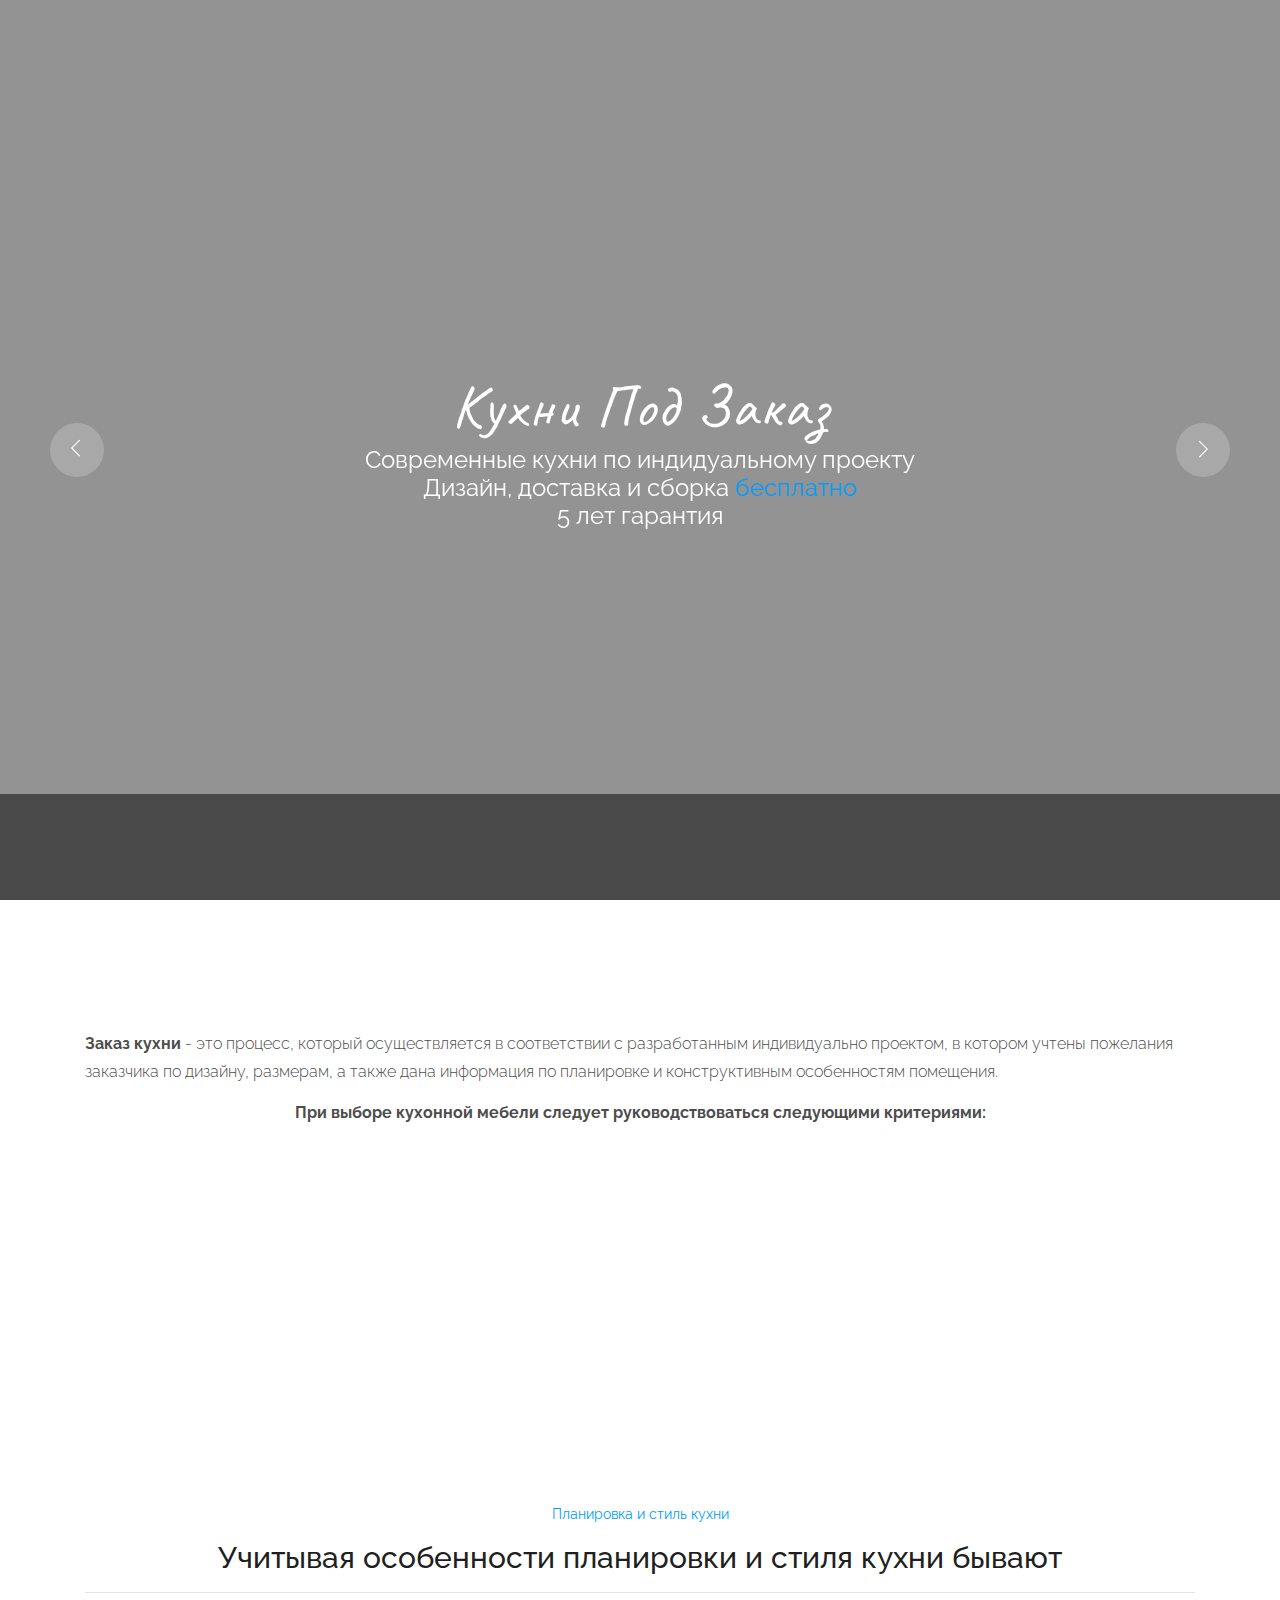
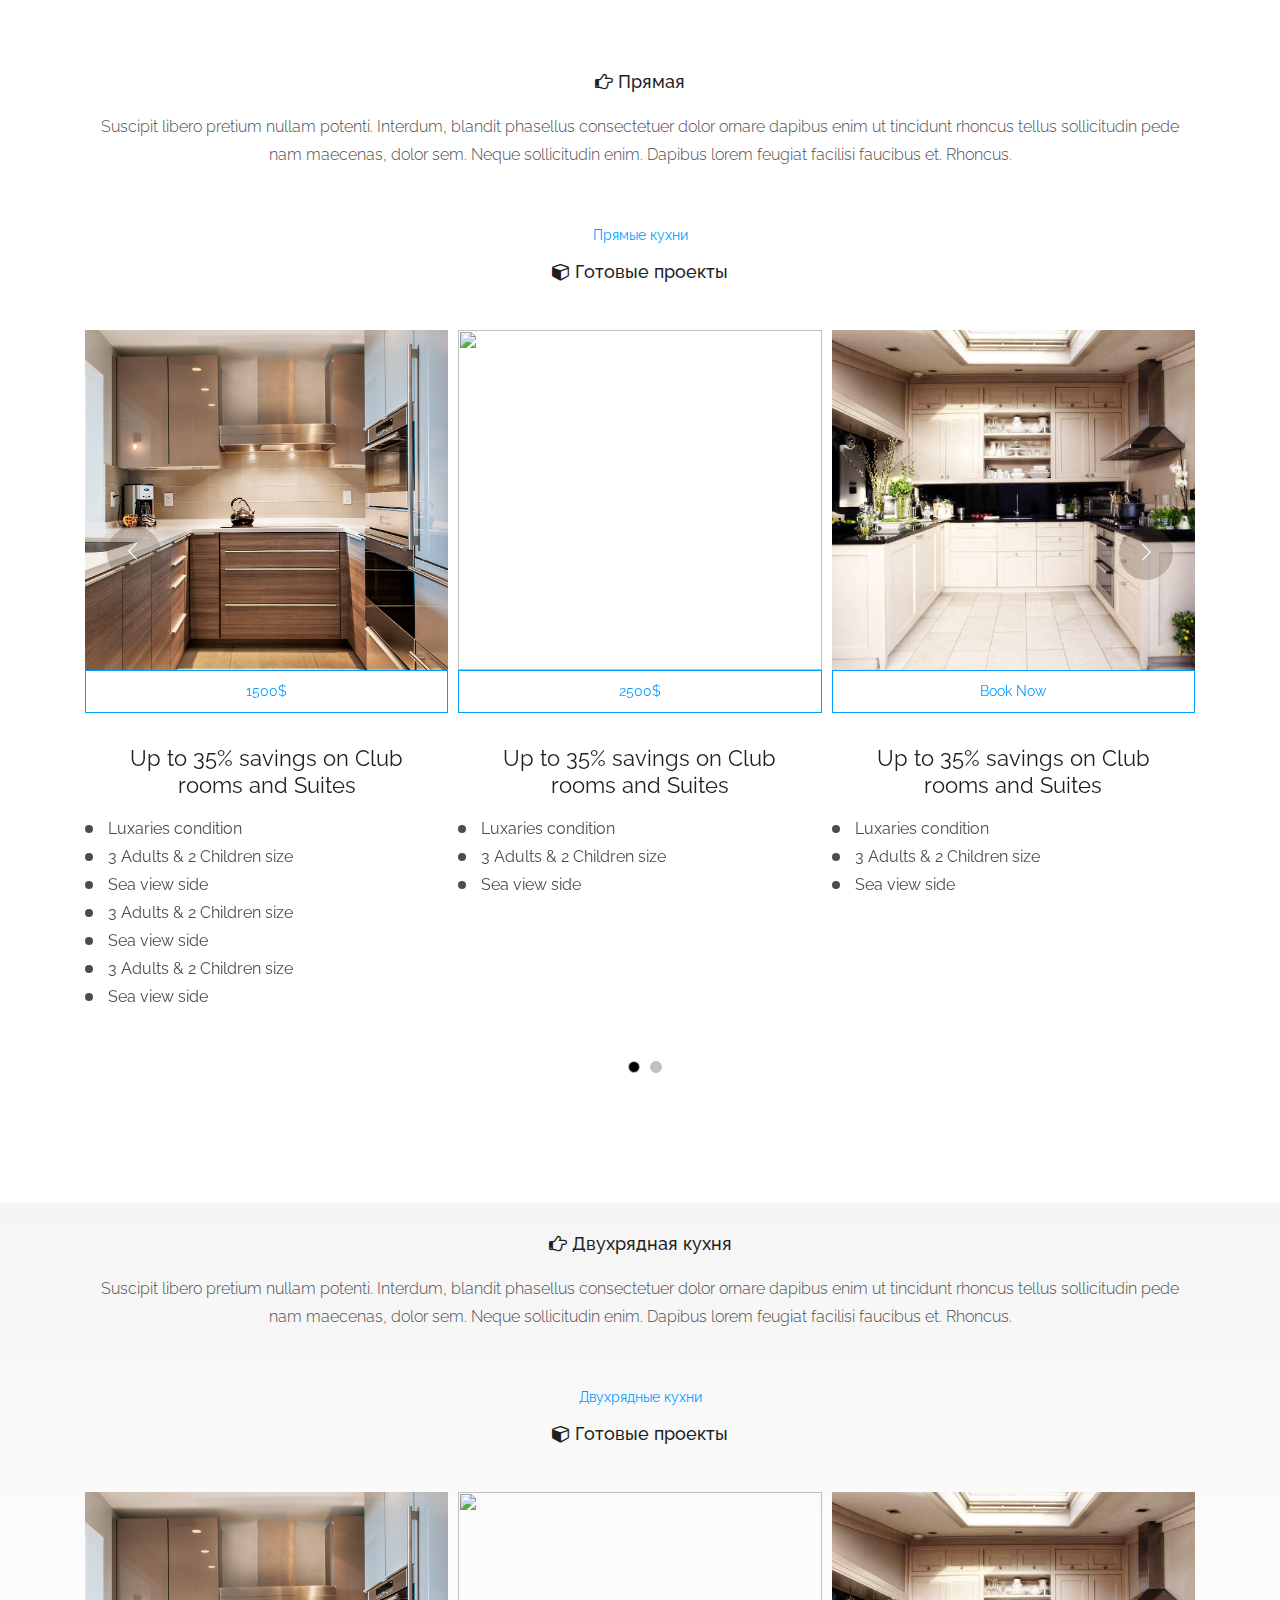
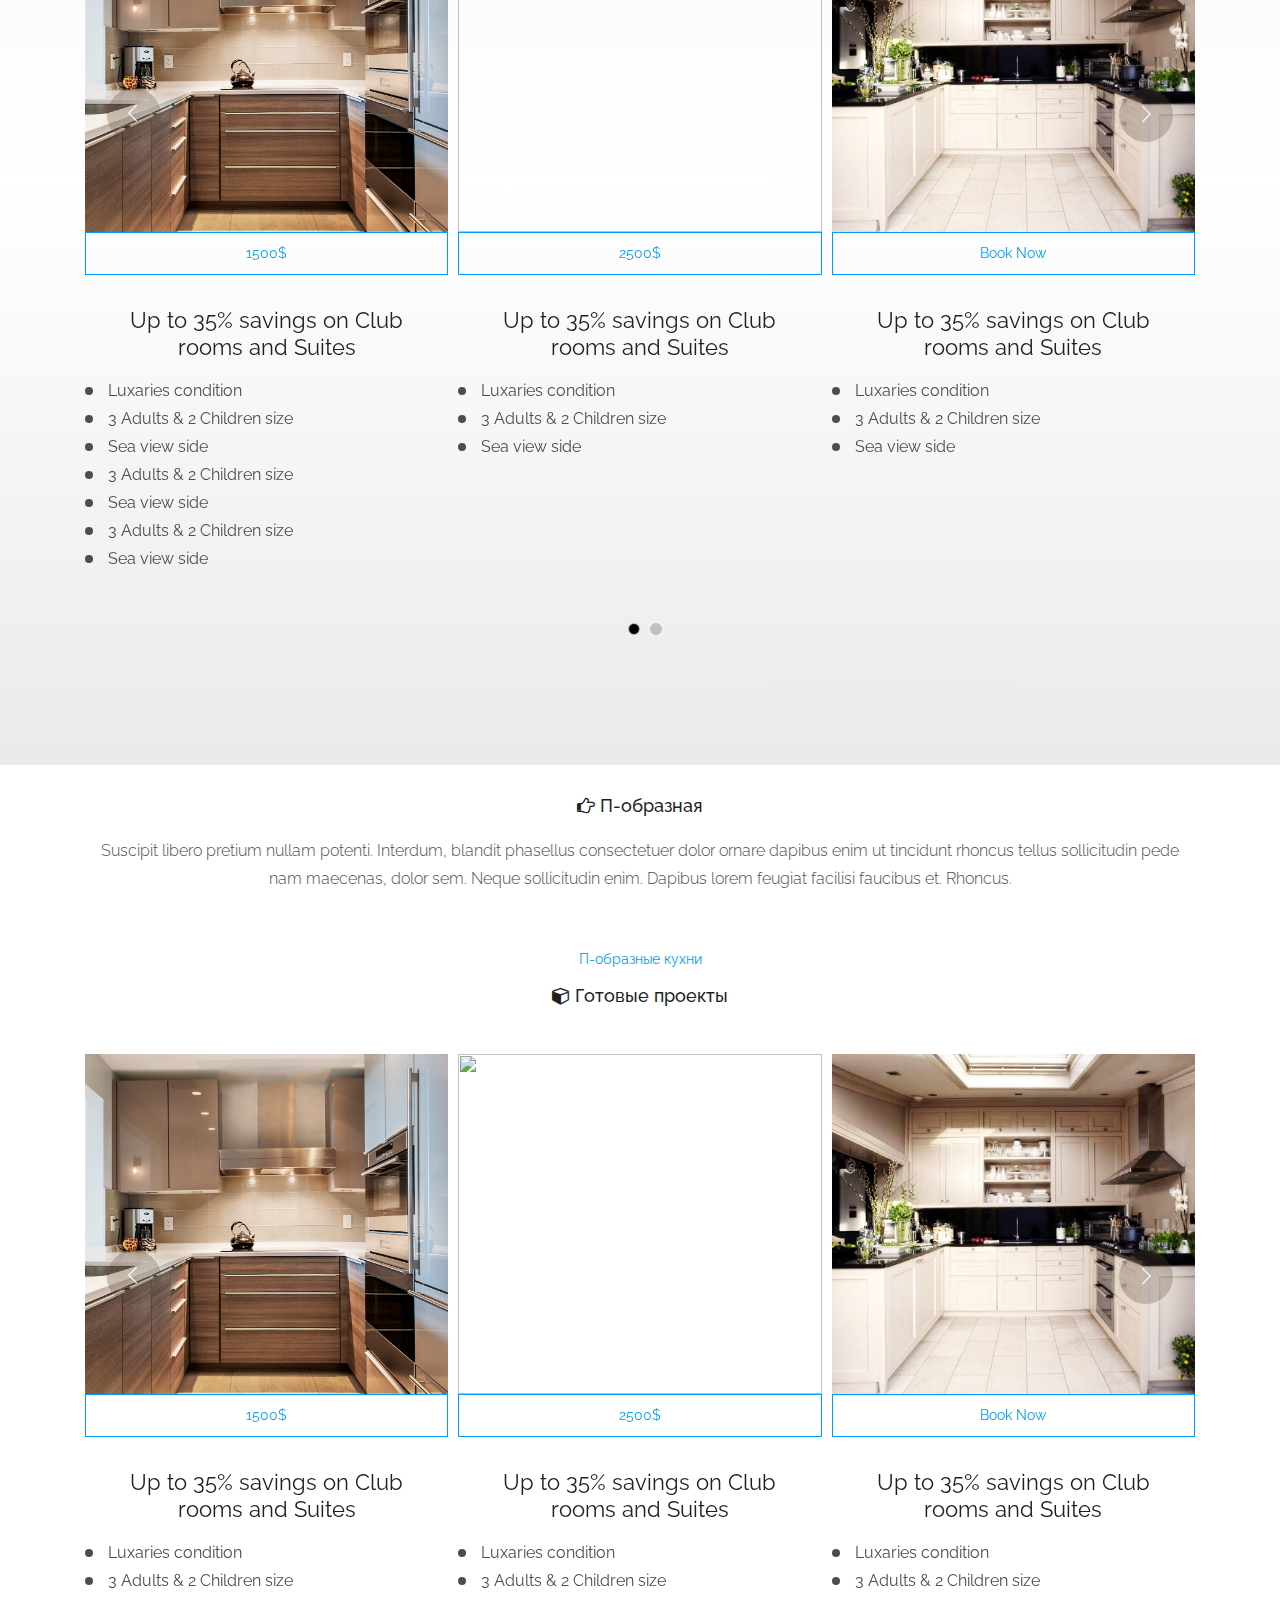
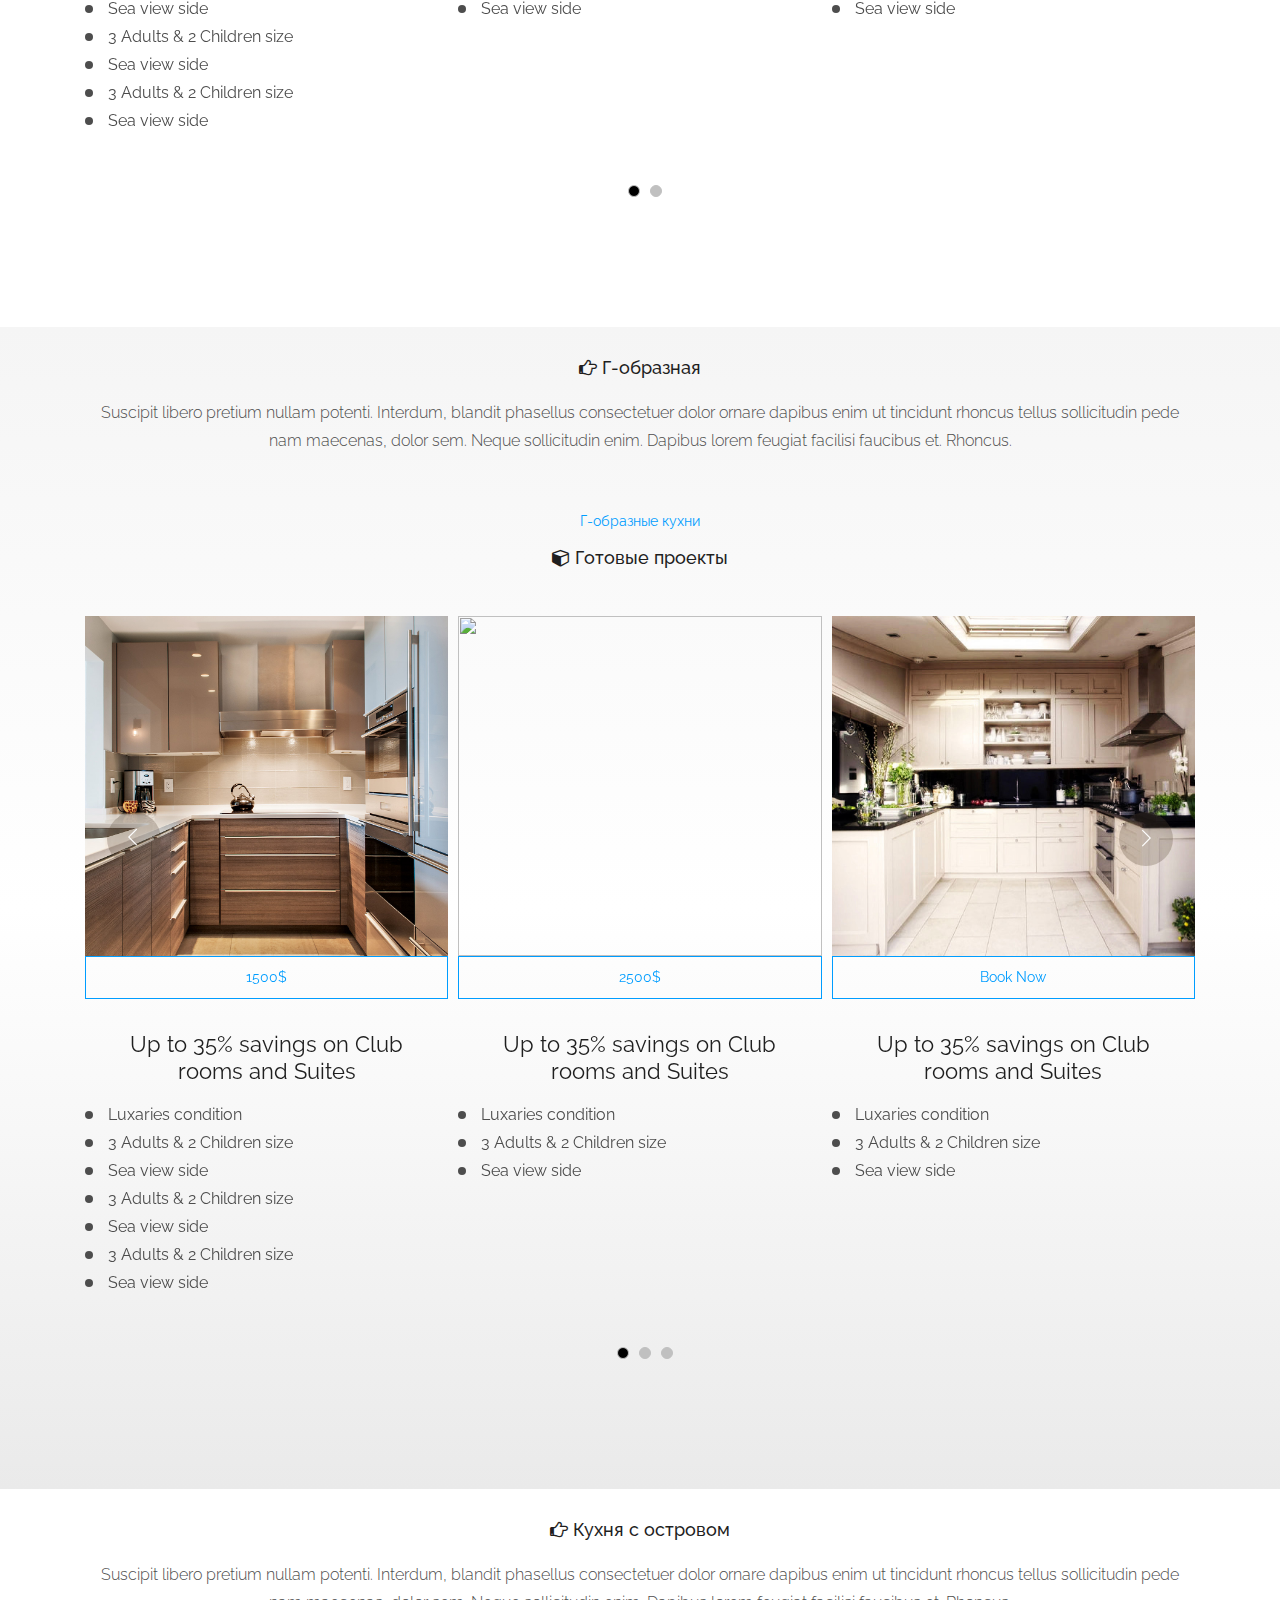
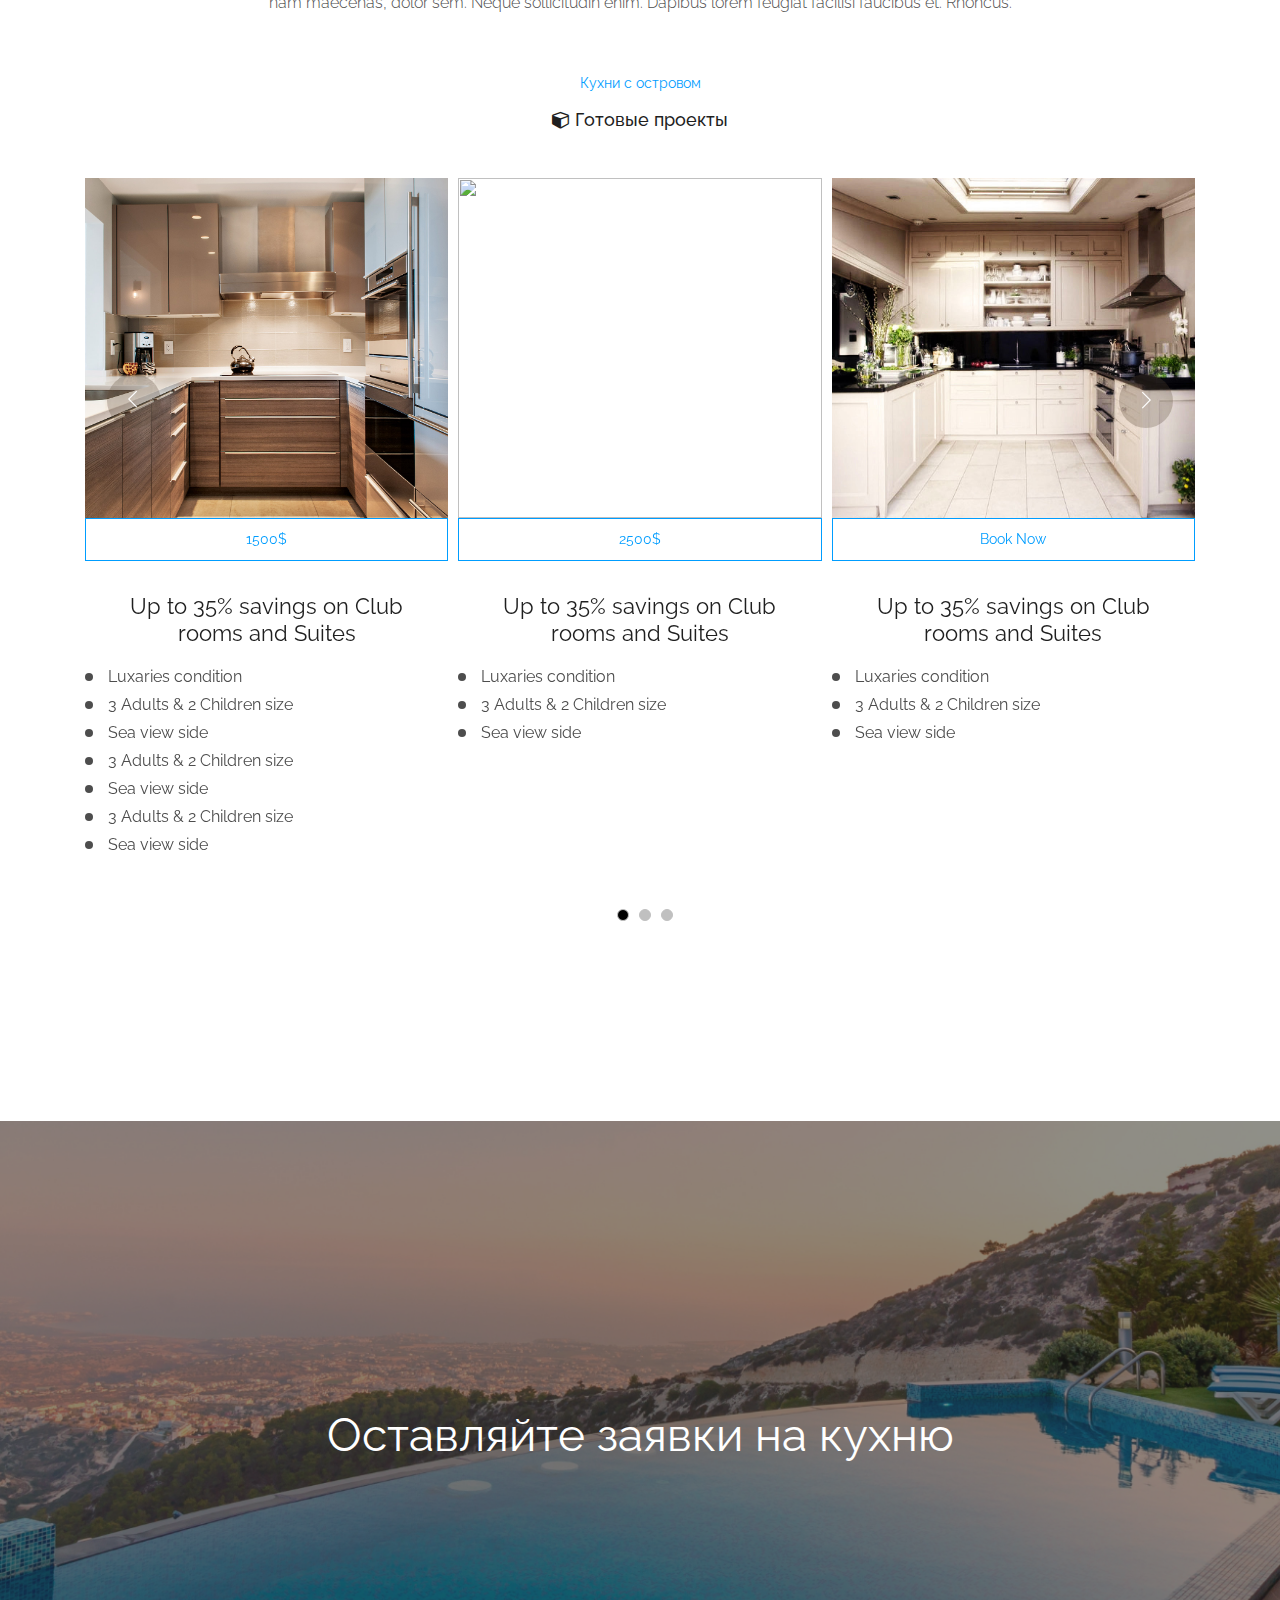
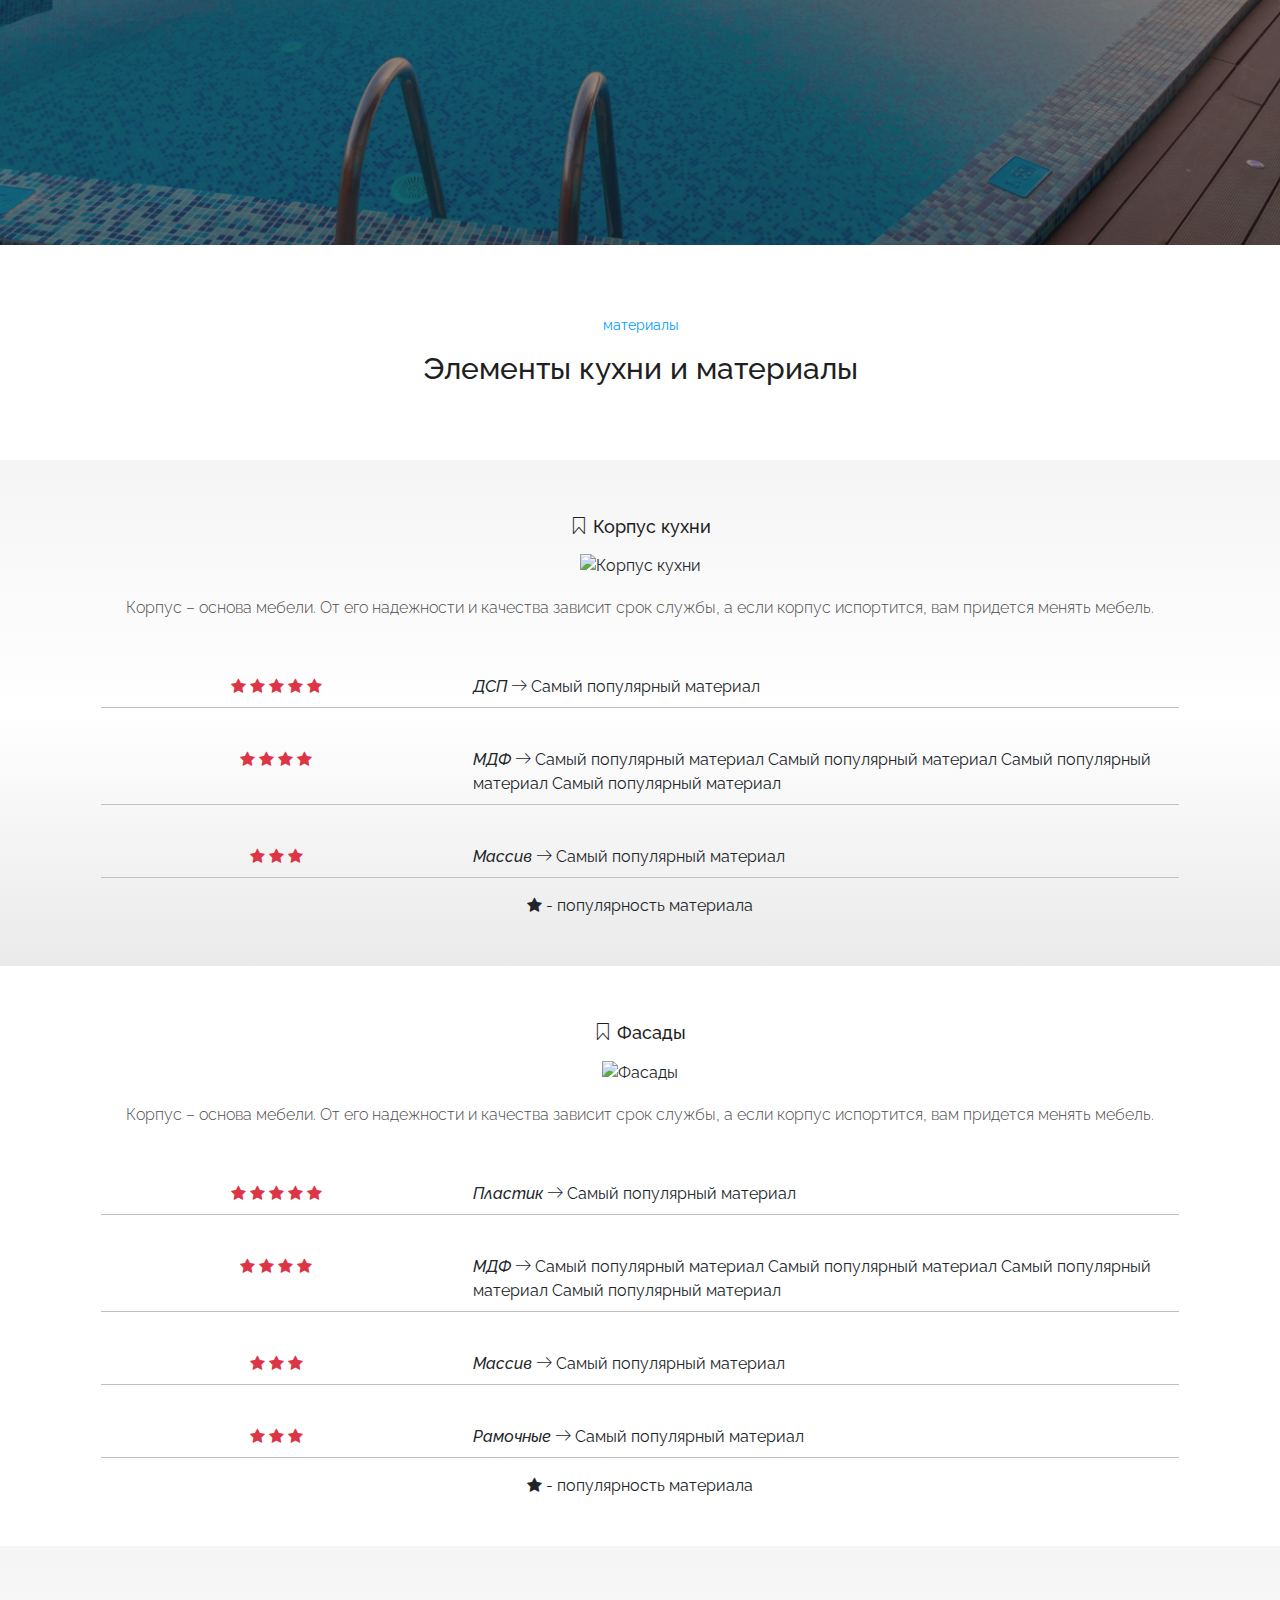
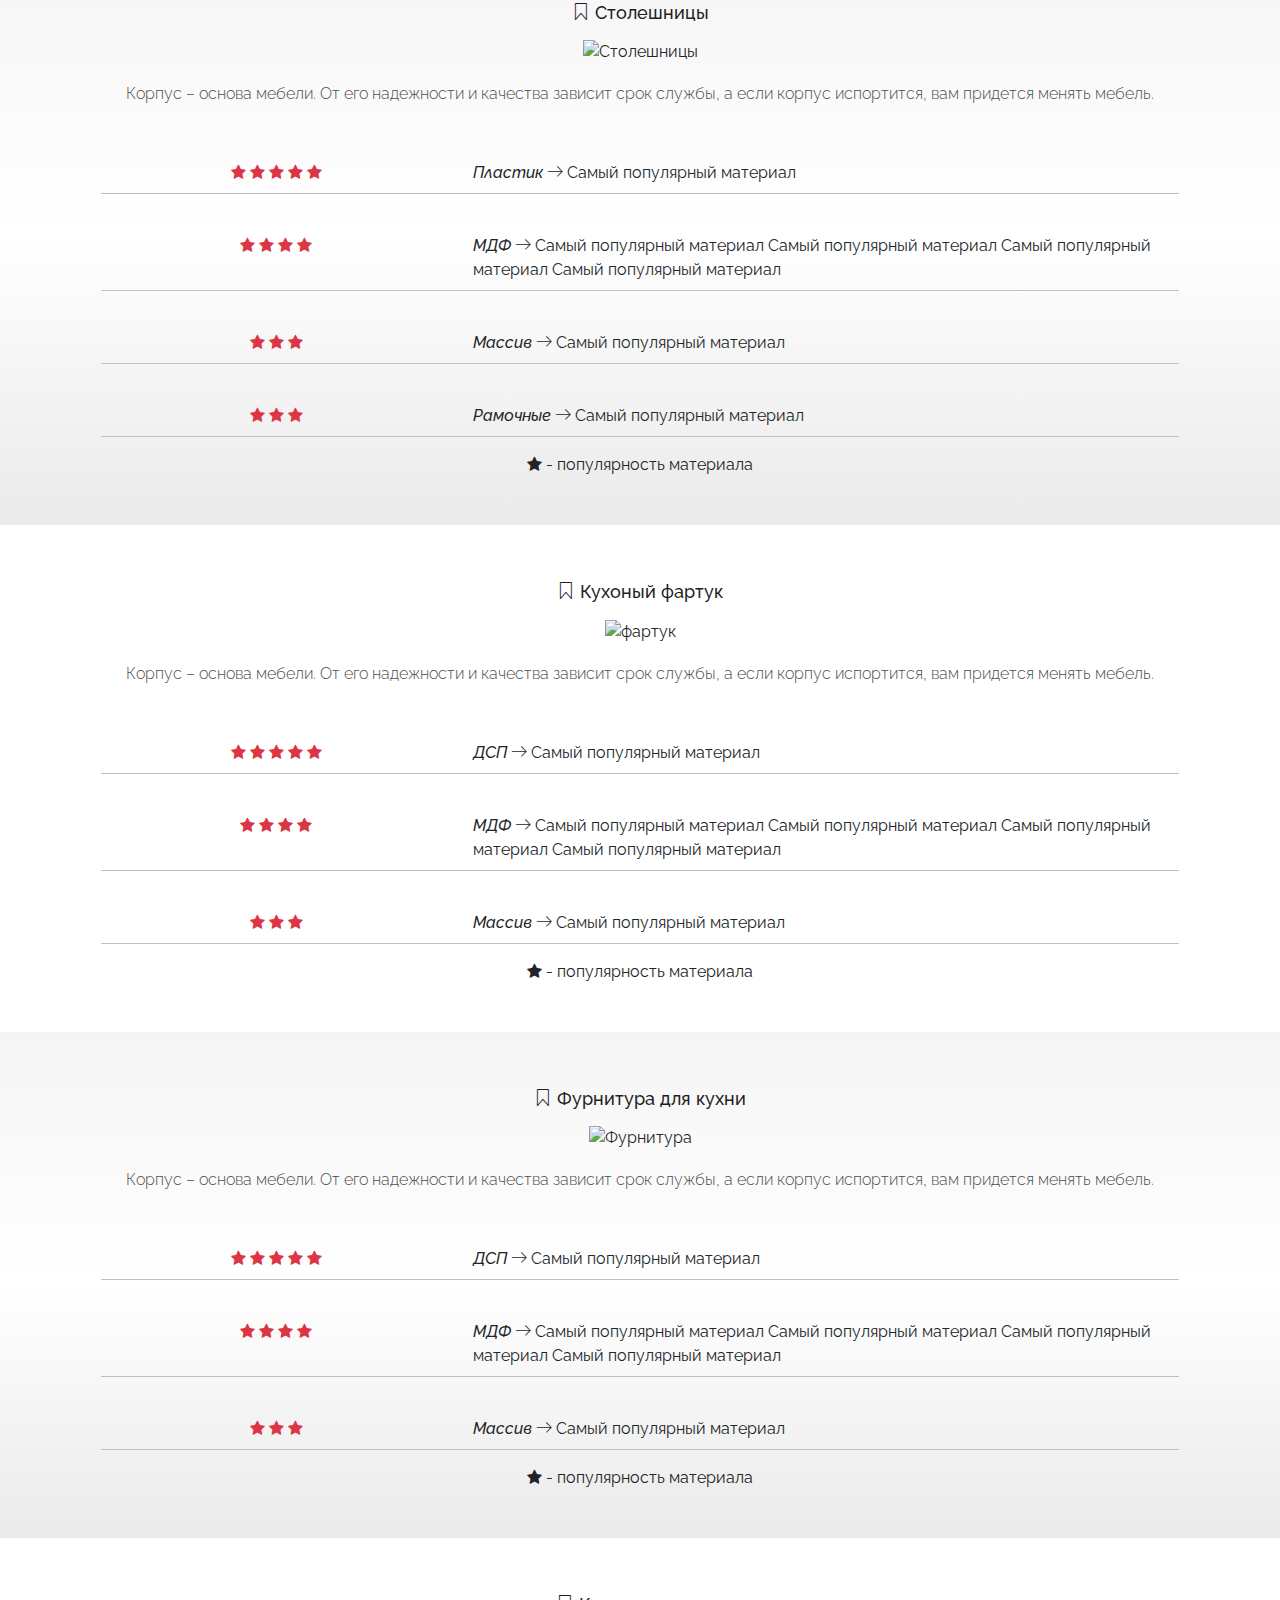
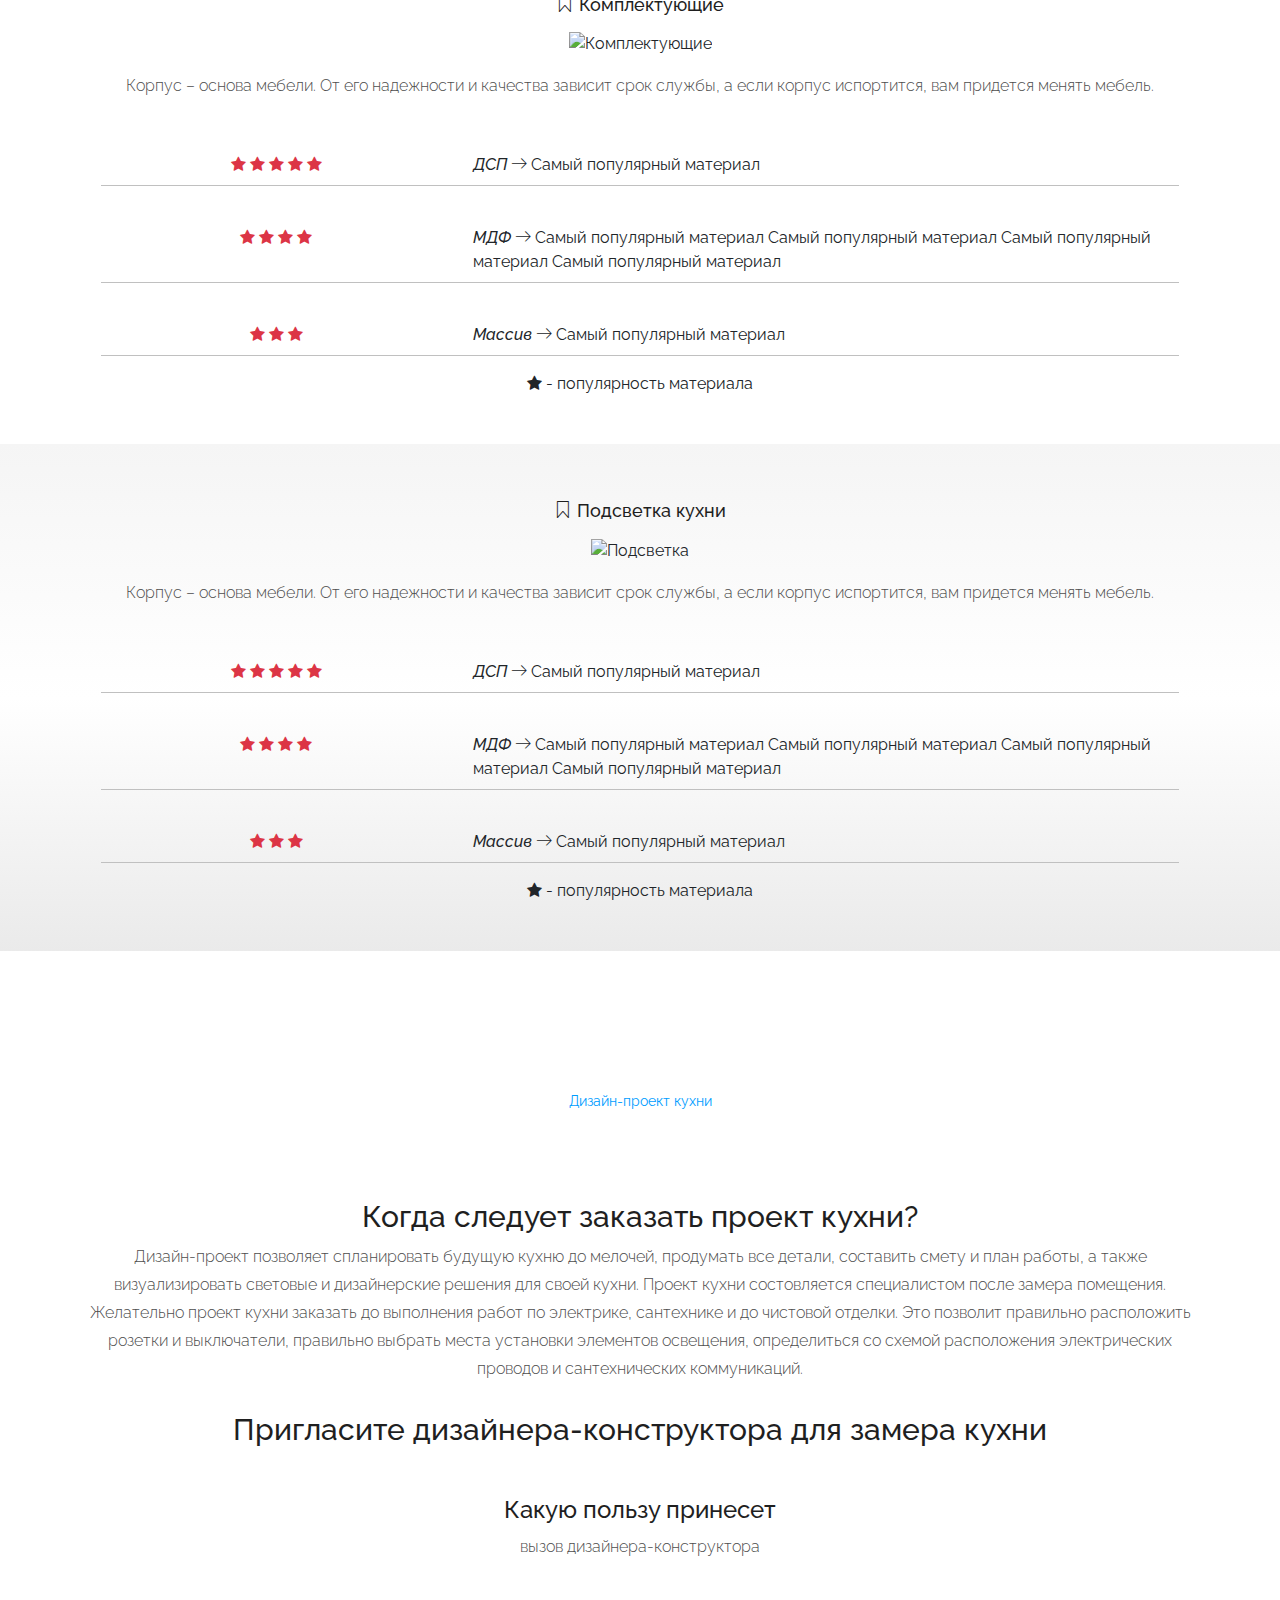
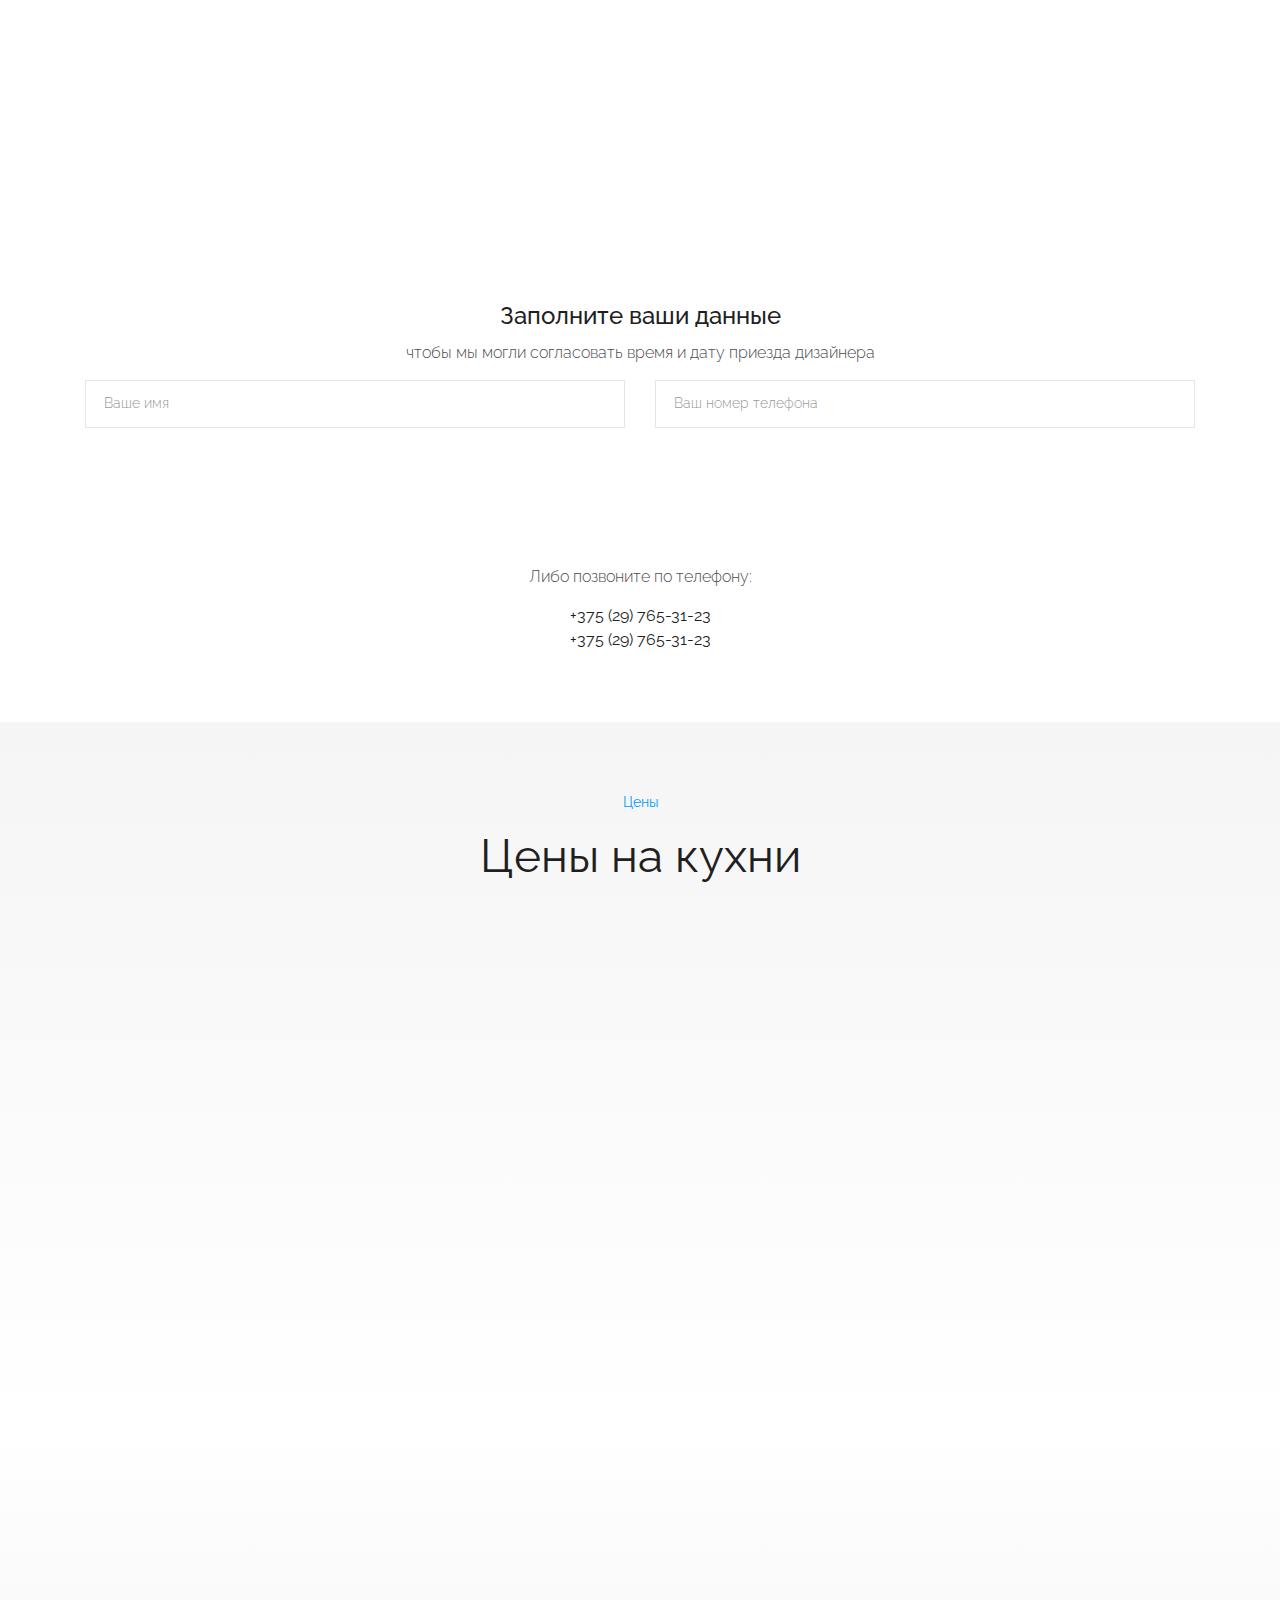
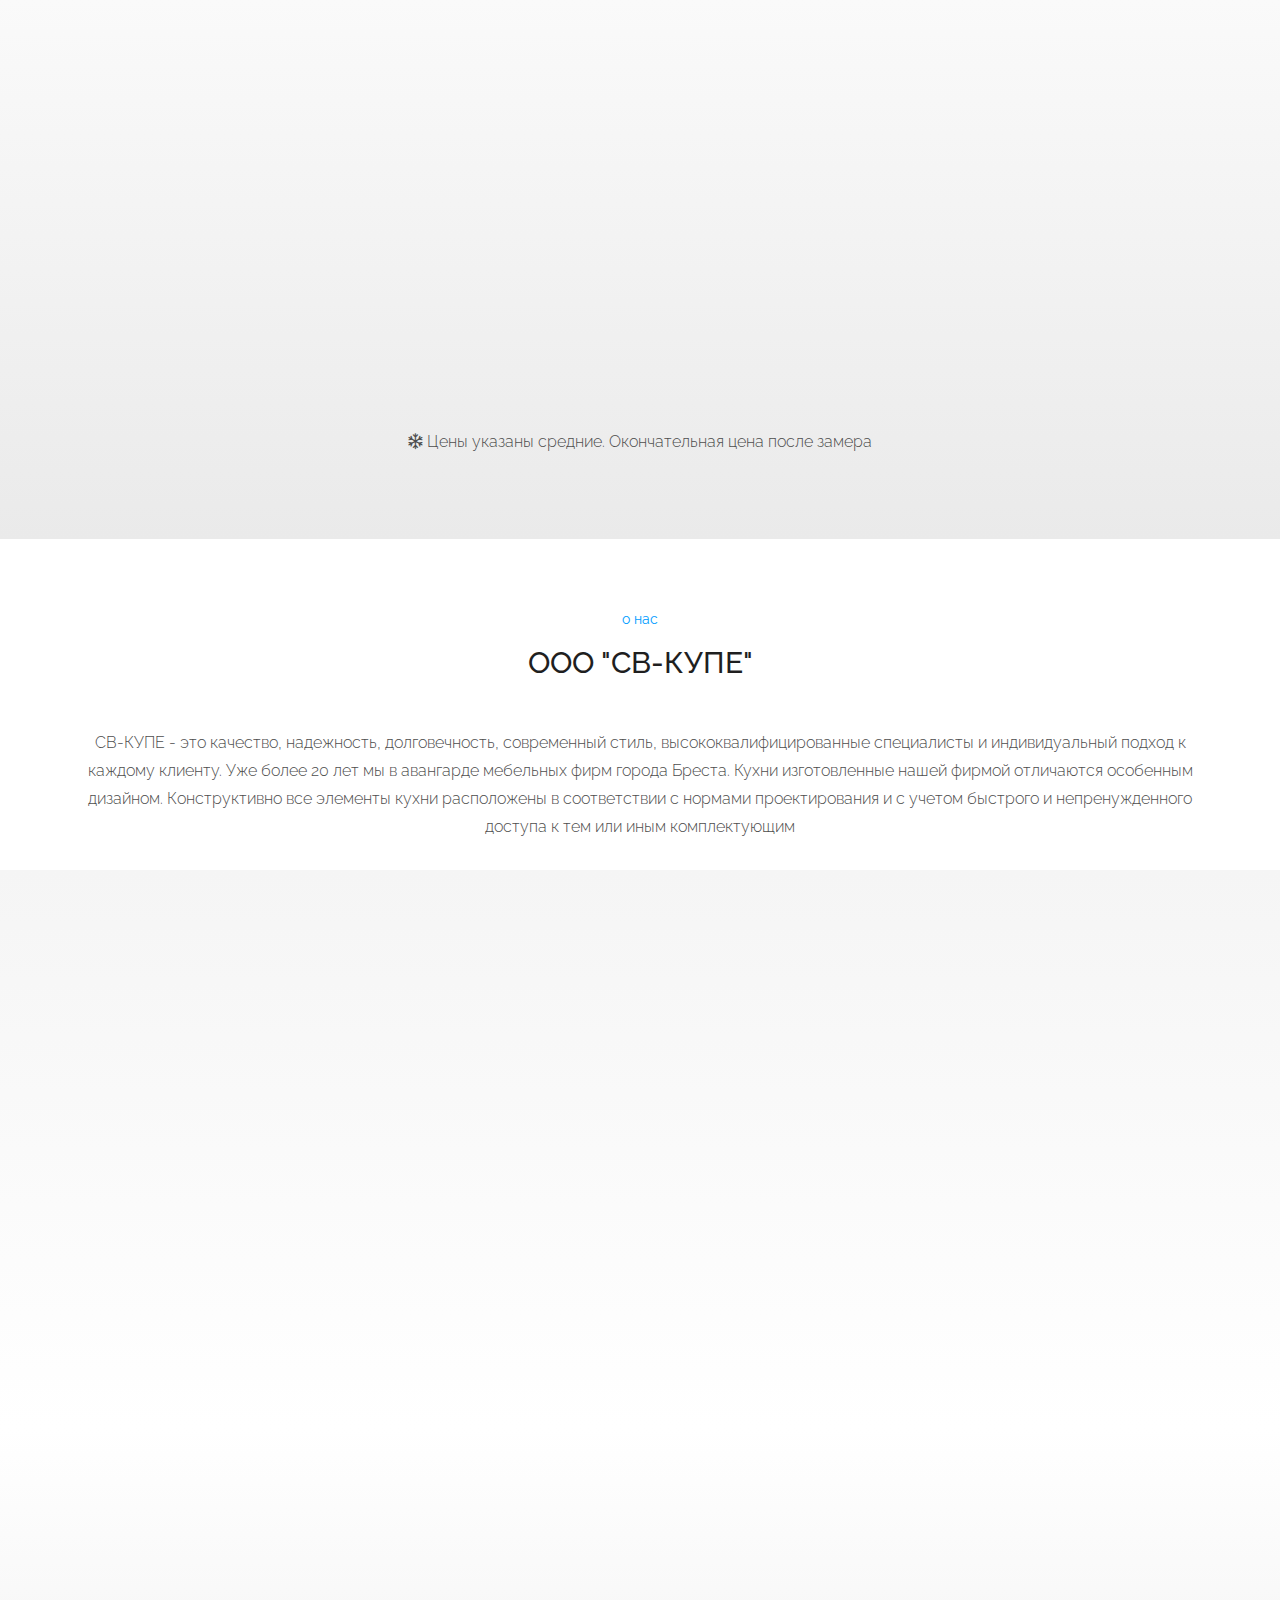
==== commit e92bd317: "update" ====
--- a/mon/index.html
+++ b/mon/index.html
@@ -1,31 +1,22 @@
 <!doctype html>
-<html class="no-js" lang="zxx" xmlns="http://www.w3.org/1999/html">
-
+<html lang="ru" >
 <head>
     <meta charset="utf-8">
     <meta http-equiv="x-ua-compatible" content="ie=edge">
     <title>КУХНИ</title>
     <meta name="description" content="">
     <meta name="viewport" content="width=device-width, initial-scale=1">
-    <!-- <link rel="manifest" href="site.webmanifest"> -->
-    <link rel="shortcut icon" type="image/x-icon" href="img/favicon.png">
-    <!-- Place favicon.ico in the root directory -->
     <!-- CSS here -->
     <link rel="stylesheet" href="css/bootstrap.min.css">
     <link rel="stylesheet" href="css/owl.carousel.min.css">
-    <link rel="stylesheet" href="css/magnific-popup.css">
+    <link rel="stylesheet" href="css/owl.theme.default.min.css">
     <link rel="stylesheet" href="css/font-awesome.min.css">
     <link rel="stylesheet" href="css/Linearicons-icons.css">
     <link rel="stylesheet" href="css/themify-icons.css">
-    <link rel="stylesheet" href="css/nice-select.css">
     <link rel="stylesheet" href="css/flaticon.css">
-    <link rel="stylesheet" href="css/gijgo.css">
     <link rel="stylesheet" href="css/animate.css">
-    <link rel="stylesheet" href="css/slicknav.css">
     <link rel="stylesheet" href="css/style.css">
     <link rel="stylesheet" href="css/atlas.css">
-    <link rel="stylesheet" href="css/owl.theme.default.min.css">
-    <!-- <link rel="stylesheet" href="css/responsive.css"> -->
     <!-- JqueryLightGallery -->
     <link rel="stylesheet" href="css/lightgallery.min.css">
     <!-- Favicon -->
@@ -86,8 +77,8 @@
         </div>
     </div>
     <!-- header-start -->
-    <section id="header">
-        <header>
+
+        <header id="header">
             <div class="header-area ">
                 <div id="sticky-header" class="main-header-area">
                     <div class="container-fluid p-0">
@@ -96,7 +87,7 @@
                             <div class="col-6 col-md-6 col-xl-2 col-lg-2  col-sm-6">
                                 <div class="logo-img pl-3">
                                     <a href="index.html">
-                                        <img src="images/logo/logo2.png" class="img-fluid">
+                                        <img src="images/logo/logo2.png" class="img-fluid" alt="Логотип">
                                     </a>
                                 </div>
                             </div>
@@ -131,7 +122,7 @@
                                                     <li><a href="#karkas">Каркас кухни</a></li>
                                                     <li><a href="#fasad">Фасады</a></li>
                                                     <li><a href="#stol-kuhni">Столешницы</a></li>
-                                                    <li><a href="#fartuh">Фартух</a></li>
+                                                    <li><a href="#fartuh">Фартук</a></li>
                                                     <li><a href="#furniture">Фурнитура</a></li>
                                                     <li><a href="#complect">Комплектующие</a></li>
                                                     <li><a href="#lumen">Подсветка</a></li>
@@ -186,7 +177,6 @@
             </div>
         </header>
         <!-- header-end -->
-    </section>
     <!-- slider_area_start -->
     <div class="slider_area">
         <div class="slider-main">
@@ -1171,8 +1161,8 @@
                     <h2>Элементы кухни и материалы</h2>
                 </div>
             </div>
-            <div class="col-12">
-                <img src="images/iz-sostait-kuhnya.png" class="img-fluid">
+            <div class="col-12 animate-box">
+                <img src="images/iz-sostait-kuhnya_2.png" class="img-fluid" alt="Элементы кухни и материалы">
             </div>
         </div>
     </div>
@@ -1189,7 +1179,7 @@
                     </div>
                     <div class="row justify-content-center">
                         <div class="col-md-6">
-                            <img src="images/foto-text/karkas.jpg" class="img-fluid ob-fit">
+                            <img src="images/foto-text/karkas.jpg" class="img-fluid ob-fit" alt="Корпус кухни">
                         </div>
                     </div>
                     <div class="row ">
@@ -1286,7 +1276,7 @@
 
                     <div class="row justify-content-center">
                         <div class="col-md-6">
-                            <img src="images/foto-text/fasad.png" class="img-fluid">
+                            <img src="images/foto-text/fasad.png" class="img-fluid" alt="Фасады">
                         </div>
                     </div>
                     <div class="row">
@@ -1402,7 +1392,7 @@
 
                     <div class="row justify-content-center">
                         <div class="col-md-6">
-                            <img src="images/foto-text/stol.jpg" class="img-fluid">
+                            <img src="images/foto-text/stol.jpg" class="img-fluid" alt="Столешницы">
                         </div>
                     </div>
                     <div class="row">
@@ -1511,13 +1501,13 @@
                         <div class="col-12 col-md-12 p-2">
                             <h4>
                                 <span class="lnr lnr-bookmark"></span>
-                                Кухоный фартух
+                                Кухоный фартук
                             </h4>
                         </div>
                     </div>
                     <div class="row justify-content-center">
                         <div class="col-md-6">
-                            <img src="images/foto-text/fartuh.png" class="img-fluid ob-fit">
+                            <img src="images/foto-text/fartuh.png" class="img-fluid ob-fit" alt="фартук">
                         </div>
                     </div>
                     <div class="row ">
@@ -1611,7 +1601,7 @@
                     </div>
                     <div class="row justify-content-center">
                         <div class="col-md-6">
-                            <img src="images/foto-text/furniture.png" class="img-fluid ob-fit">
+                            <img src="images/foto-text/furniture.png" class="img-fluid ob-fit" alt="Фурнитура">
                         </div>
                     </div>
                     <div class="row ">
@@ -1705,7 +1695,7 @@
                     </div>
                     <div class="row justify-content-center">
                         <div class="col-md-6">
-                            <img src="images/foto-text/complect.png" class="img-fluid ob-fit">
+                            <img src="images/foto-text/complect.png" class="img-fluid ob-fit" alt="Комплектующие">
                         </div>
                     </div>
                     <div class="row ">
@@ -1799,7 +1789,7 @@
                     </div>
                     <div class="row justify-content-center">
                         <div class="col-md-6">
-                            <img src="images/foto-text/lumen.png" class="img-fluid ob-fit">
+                            <img src="images/foto-text/lumen.png" class="img-fluid ob-fit" alt="Подсветка">
                         </div>
                     </div>
                     <div class="row ">
@@ -1891,18 +1881,22 @@
             <div class="col-12">
                 <div class="section_title text-center">
                     <span>Дизайн-проект кухни</span>
+                </div>
+            </div>
+            <div class="col-12 animate-box">
+                <div class="d-flex justify-content-center">
+                    <img src="images/project-kuhni.png" class="img-fluid" alt="Дизайн-проект">
+                </div>
+            </div>
+            <div class="col-12 pt-5">
+                <div class="section_title text-center">
                     <h2>Когда следует заказать проект кухни?</h2>
-                </div>
-            </div>
-            <div class="col-12">
-                <div class="d-flex justify-content-center">
-                    <img src="images/project-kuhni.png" class="img-fluid">
                 </div>
             </div>
         </div>
         <div class="row">
             <div class="col-md-12">
-                <p class="p-5 text-center">
+                <p class="text-center">
                     <span class="">Дизайн-проект</span> позволяет спланировать будущую кухню до мелочей, продумать все детали, составить смету и план работы,
                     а также визуализировать световые и дизайнерские решения для своей кухни.
                     Проект кухни состовляется специалистом после замера помещения. Желательно проект кухни заказать
@@ -1936,7 +1930,7 @@
                 </div>
                 <div class="col-md-4 d-none d-md-block animate-box" data-animate-effect="jackInTheBox">
                     <div>
-                        <img src="images/10.jpg" class="img-fluid profit-img">
+                        <img src="images/10.jpg" class="img-fluid profit-img" alt="">
                     </div>
                 </div>
                 <div class="col-md-4 animate-box" data-animate-effect="fadeInRight">
@@ -2011,7 +2005,7 @@
                             <div class="col-8">
                                 <div class="price-img" >
                                     <div  class="price-img-style">
-                                        <img src="images/7.jpg" class="img-fluid">
+                                        <img src="images/7.jpg" class="img-fluid" alt="цены на кухни">
                                     </div>
                                 </div>
                             </div>
@@ -2044,7 +2038,7 @@
                             <div class="col-8">
                                 <div class="price-img" >
                                     <div  class="price-img-style">
-                                        <img src="images/9.jpg" class="img-fluid">
+                                        <img src="images/9.jpg" class="img-fluid" alt="цены на кухни">
                                     </div>
                                 </div>
                             </div>
@@ -2079,7 +2073,7 @@
 
                                 <div class="price-img" >
                                     <div  class="price-img-style">
-                                        <img src="images/10.jpg" class="img-fluid">
+                                        <img src="images/10.jpg" class="img-fluid" alt="цены на кухни">
                                     </div>
                                 </div>
                             </div>
@@ -2114,7 +2108,7 @@
                             <div class="col-8">
                                 <div class="price-img" >
                                     <div  class="price-img-style">
-                                        <img src="images/8.jpg" class="img-fluid">
+                                        <img src="images/8.jpg" class="img-fluid" alt="цены на кухни">
                                     </div>
                                 </div>
                             </div>
@@ -2148,7 +2142,7 @@
 
                                 <div class="price-img" >
                                     <div  class="price-img-style">
-                                        <img src="images/6.jpg" class="img-fluid">
+                                        <img src="images/6.jpg" class="img-fluid" alt="цены на кухни">
                                     </div>
                                 </div>
                             </div>
@@ -2183,7 +2177,7 @@
                             <div class="col-8">
                                 <div class="price-img" >
                                     <div  class="price-img-style">
-                                        <img src="images/5.jpg" class="img-fluid">
+                                        <img src="images/5.jpg" class="img-fluid" alt="цены на кухни">
                                     </div>
                                 </div>
                             </div>
@@ -2217,7 +2211,7 @@
 
                                 <div class="price-img" >
                                     <div  class="price-img-style">
-                                        <img src="images/4.jpg" class="img-fluid">
+                                        <img src="images/4.jpg" class="img-fluid" alt="цены на кухни">
                                     </div>
                                 </div>
                             </div>
@@ -2403,7 +2397,7 @@
                     <div class="rewievs-item">
                         <div class="d-flex justify-content-center align-items-center">
                             <div class="img-client ">
-                                <img src="images/ani2.jpg" class="img-fluid">
+                                <img src="images/ani2.jpg" class="img-fluid" alt="Персона">
                             </div>
                         </div>
                         <div class="text-center">
@@ -2426,7 +2420,7 @@
                     <div class="rewievs-item">
                         <div class="d-flex justify-content-center align-items-center">
                             <div class="img-client ">
-                                <img src="images/ani1.jpg" class="img-fluid">
+                                <img src="images/ani1.jpg" class="img-fluid" alt="Персона">
                             </div>
                         </div>
                         <div class="text-center">
@@ -2448,7 +2442,7 @@
                     <div class="rewievs-item">
                         <div class="d-flex justify-content-center align-items-center">
                             <div class="img-client ">
-                                <img src="images/ani3.jpg" class="img-fluid">
+                                <img src="images/ani3.jpg" class="img-fluid" alt="Персона">
                             </div>
                         </div>
                         <div class="text-center">
@@ -2485,22 +2479,22 @@
                 </div>
                 <div class="owl-carousel our_partner animate-box">
                     <div class="p-5">
-                        <img src="images/blum.png">
+                        <img src="images/blum.png" alt="blum">
                     </div>
                     <div class="p-5">
-                        <img src="images/boyard.png">
+                        <img src="images/boyard.png" alt="boyard">
                     </div>
                     <div class="p-5">
-                        <img src="images/egger.png">
+                        <img src="images/egger.png" alt="egger">
                     </div>
                     <div class="p-5">
-                        <img src="images/cleaf.png">
+                        <img src="images/cleaf.png" alt="cleaf">
                     </div>
                     <div class="p-5">
-                        <img src="images/pf.png">
+                        <img src="images/pf.png" alt="pf">
                     </div>
                     <div class="p-5">
-                        <img src="images/agt.png">
+                        <img src="images/agt.png" alt="agt">
                     </div>
                 </div>
             </div>
@@ -2526,7 +2520,7 @@
                     <h2 class="contact-title">Что вы хотите узнать?</h2>
                 </div>
                 <div class="col-lg-8">
-                    <form class="form-contact contact_form" action=""  id="contactForm" novalidate="novalidate">
+                    <form class="form-contact contact_form"   id="contactForm" novalidate="novalidate">
                         <div class="row">
                             <div class="col-12">
                                 <div class="form-group">
@@ -2578,9 +2572,8 @@
             </div>
 
             </div>
-        </div>
         <div>
-             <script type="text/javascript" charset="utf-8" async src="https://api-maps.yandex.ru/services/constructor/1.0/js/?um=constructor%3A32677ee5658625eeb925d5eb3705b99a4cd305b6dd2110a5b4b854ba25dd0363&amp;width=100%25&amp;height=450&amp;lang=ru_RU&amp;scroll=false"></script>
+             <script async src="https://api-maps.yandex.ru/services/constructor/1.0/js/?um=constructor%3A32677ee5658625eeb925d5eb3705b99a4cd305b6dd2110a5b4b854ba25dd0363&amp;width=100%25&amp;height=450&amp;lang=ru_RU&amp;scroll=false"></script>
         </div>
     </section>
 <!-- END Contacts -->
@@ -2645,7 +2638,7 @@
                     </button>
                 </div>
                 <div class="modal-body">
-                    <form class="form-contact contact_form clear-form" action=""  id="contactFormModal" novalidate="novalidate">
+                    <form class="form-contact contact_form clear-form" id="contactFormModal" novalidate="novalidate">
                         <div class="row">
                             <div class="col-12">
                                 <div class="form-group">
@@ -2657,8 +2650,8 @@
                                     <input class="form-control valid" name="email" type="email" onfocus="this.placeholder = ''" onblur="this.placeholder = 'Укажите e-mail адрес'" placeholder="Email">
                                 </div>
                             </div>
-                            <div class="col-12 text-center">
-                                <button type="submit" id="exp" class="btn btn-primary">Отправить</button>
+                            <div class="col-12 text-center pb-3">
+                                <button type="submit" id="exp" class="btn btn-primary" >Отправить</button>
                                 <button type="button" id="clear" class="btn btn-secondary">Очистить</button>
                                 <button type="button" class="btn btn-secondary" data-dismiss="modal">Закрыть</button>
                             </div>
@@ -2673,59 +2666,20 @@
 
     <!-- JS here -->
     <script src="js/jquery-3.5.1.min.js"></script>
-    <script src="js/popper.min.js"></script>
     <script src="js/bootstrap.min.js"></script>
     <script src="js/owl.carousel.min.js"></script>
-    <script src="js/isotope.pkgd.min.js"></script>
     <script src="js/jquery.waypoints.min.js"></script>
-    <script src="js/ajax-form.js"></script>
-    <script src="js/jquery.counterup.min.js"></script>
-    <script src="js/imagesloaded.pkgd.min.js"></script>
-    <script src="js/scrollIt.js"></script>
-    <script src="js/jquery.scrollUp.min.js"></script>
-    <script src="js/wow.min.js"></script>
-    <script src="js/nice-select.min.js"></script>
-    <script src="js/jquery.slicknav.min.js"></script>
-    <script src="js/jquery.magnific-popup.min.js"></script>
-    <script src="js/plugins.js"></script>
-    <script src="js/gijgo.min.js"></script>
-
     <!-- mask phone -->
     <script src="js/jquery.maskedinput.min.js"></script>
-
     <!--contact js-->
-    <script src="js/contact.js"></script>
-    <script src="js/jquery.ajaxchimp.min.js"></script>
-    <script src="js/jquery.form.js"></script>
     <script src="js/jquery.validate.min.js"></script>
-    <script src="js/mail-script.js"></script>
-
     <!-- JqueryLightGallery -->
-    <script type="text/javascript" src="js/lightgallery.min.js"></script>
-    <script type="text/javascript" src="js/jquery.mousewheel.min.js"></script>
-    <script type="text/javascript" src="js/lg-fullscreen.min.js"></script>
-    <script type="text/javascript" src="js/lg-thumbnail.min.js"></script>
+    <script src="js/lightgallery.min.js"></script>
+    <script src="js/jquery.mousewheel.min.js"></script>
+    <script src="js/lg-fullscreen.min.js"></script>
+    <script src="js/lg-thumbnail.min.js"></script>
     <script src="js/main.js"></script>
     <script src="js/atlas.js"></script>
-    <script>
-        $('#datepicker').datepicker({
-            iconsLibrary: 'fontawesome',
-            icons: {
-             rightIcon: '<span class="fa fa-caret-down"></span>'
-         }
-        });
-        $('#datepicker2').datepicker({
-            iconsLibrary: 'fontawesome',
-            icons: {
-             rightIcon: '<span class="fa fa-caret-down"></span>'
-         }
-
-        });
-    </script>
 </body>
-
 </html>
 
-<!--
-3. О компании (счетчик выполненных проектов)
--->